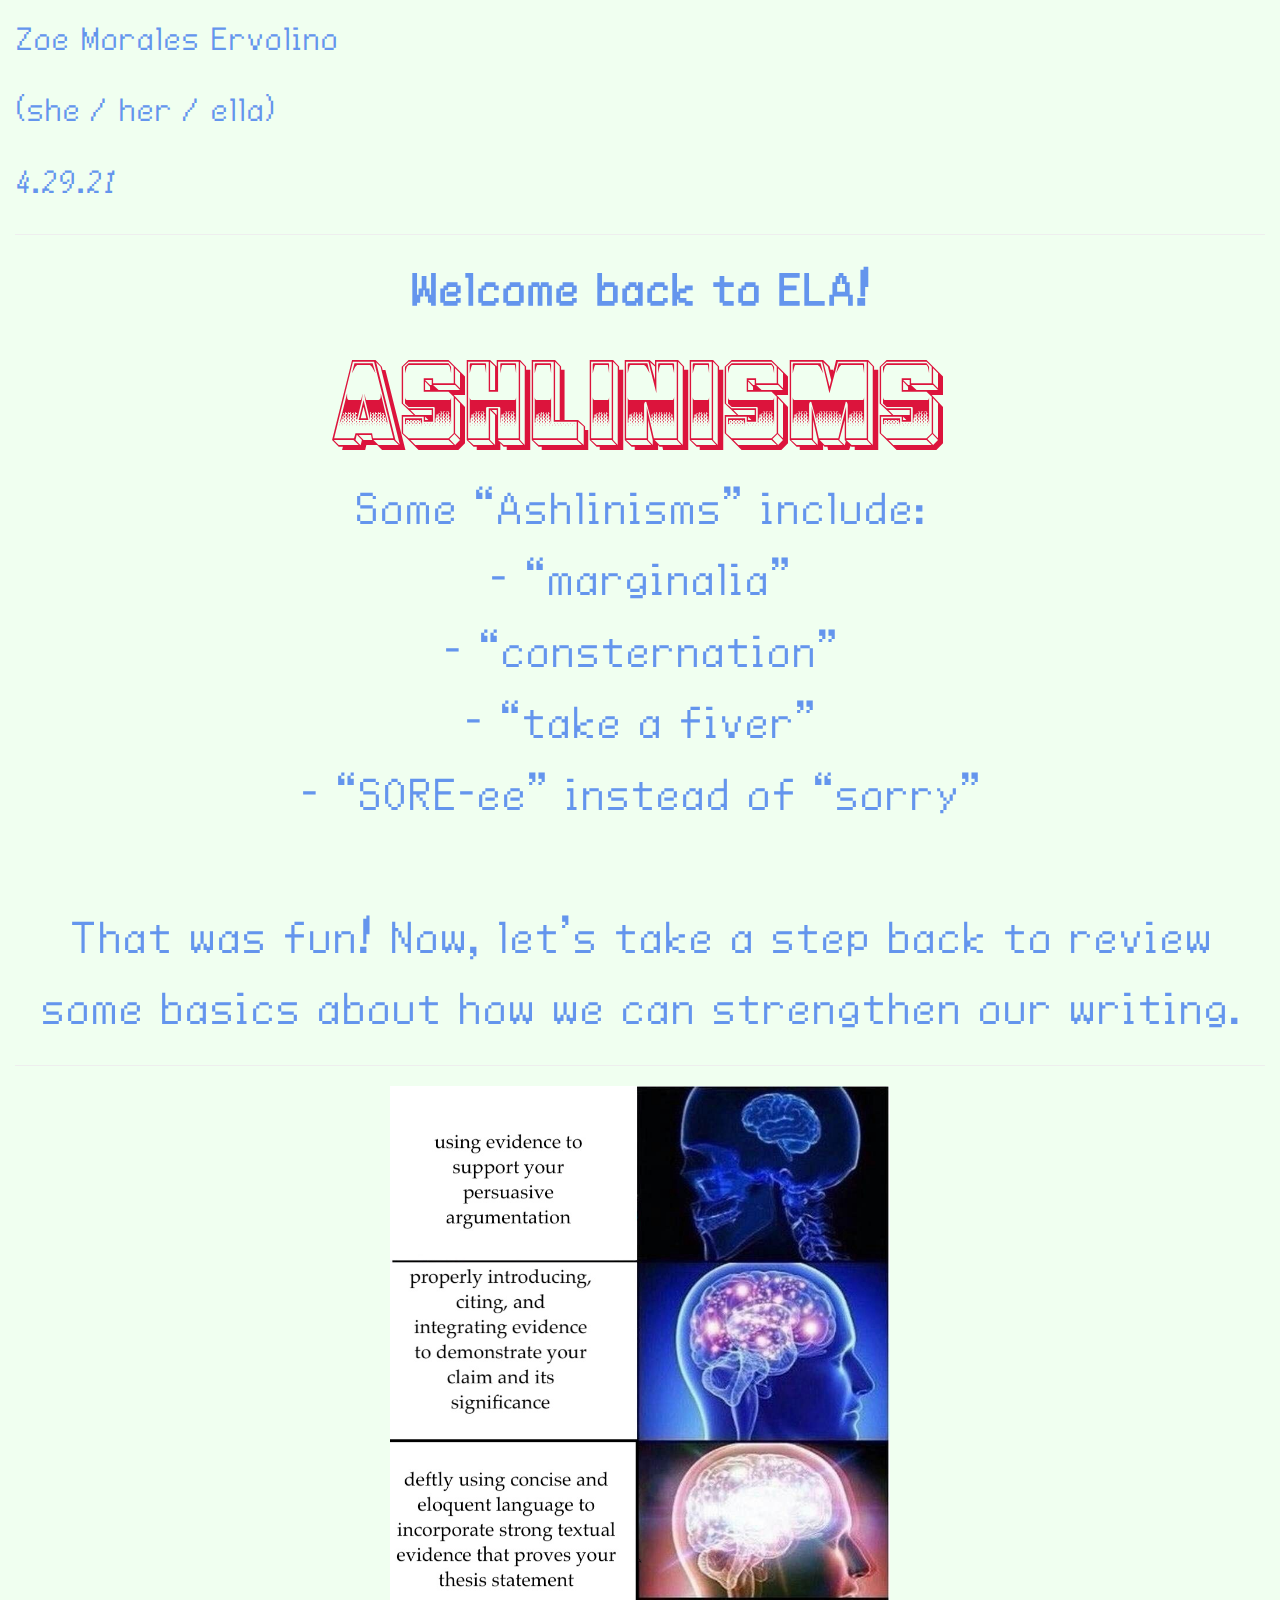
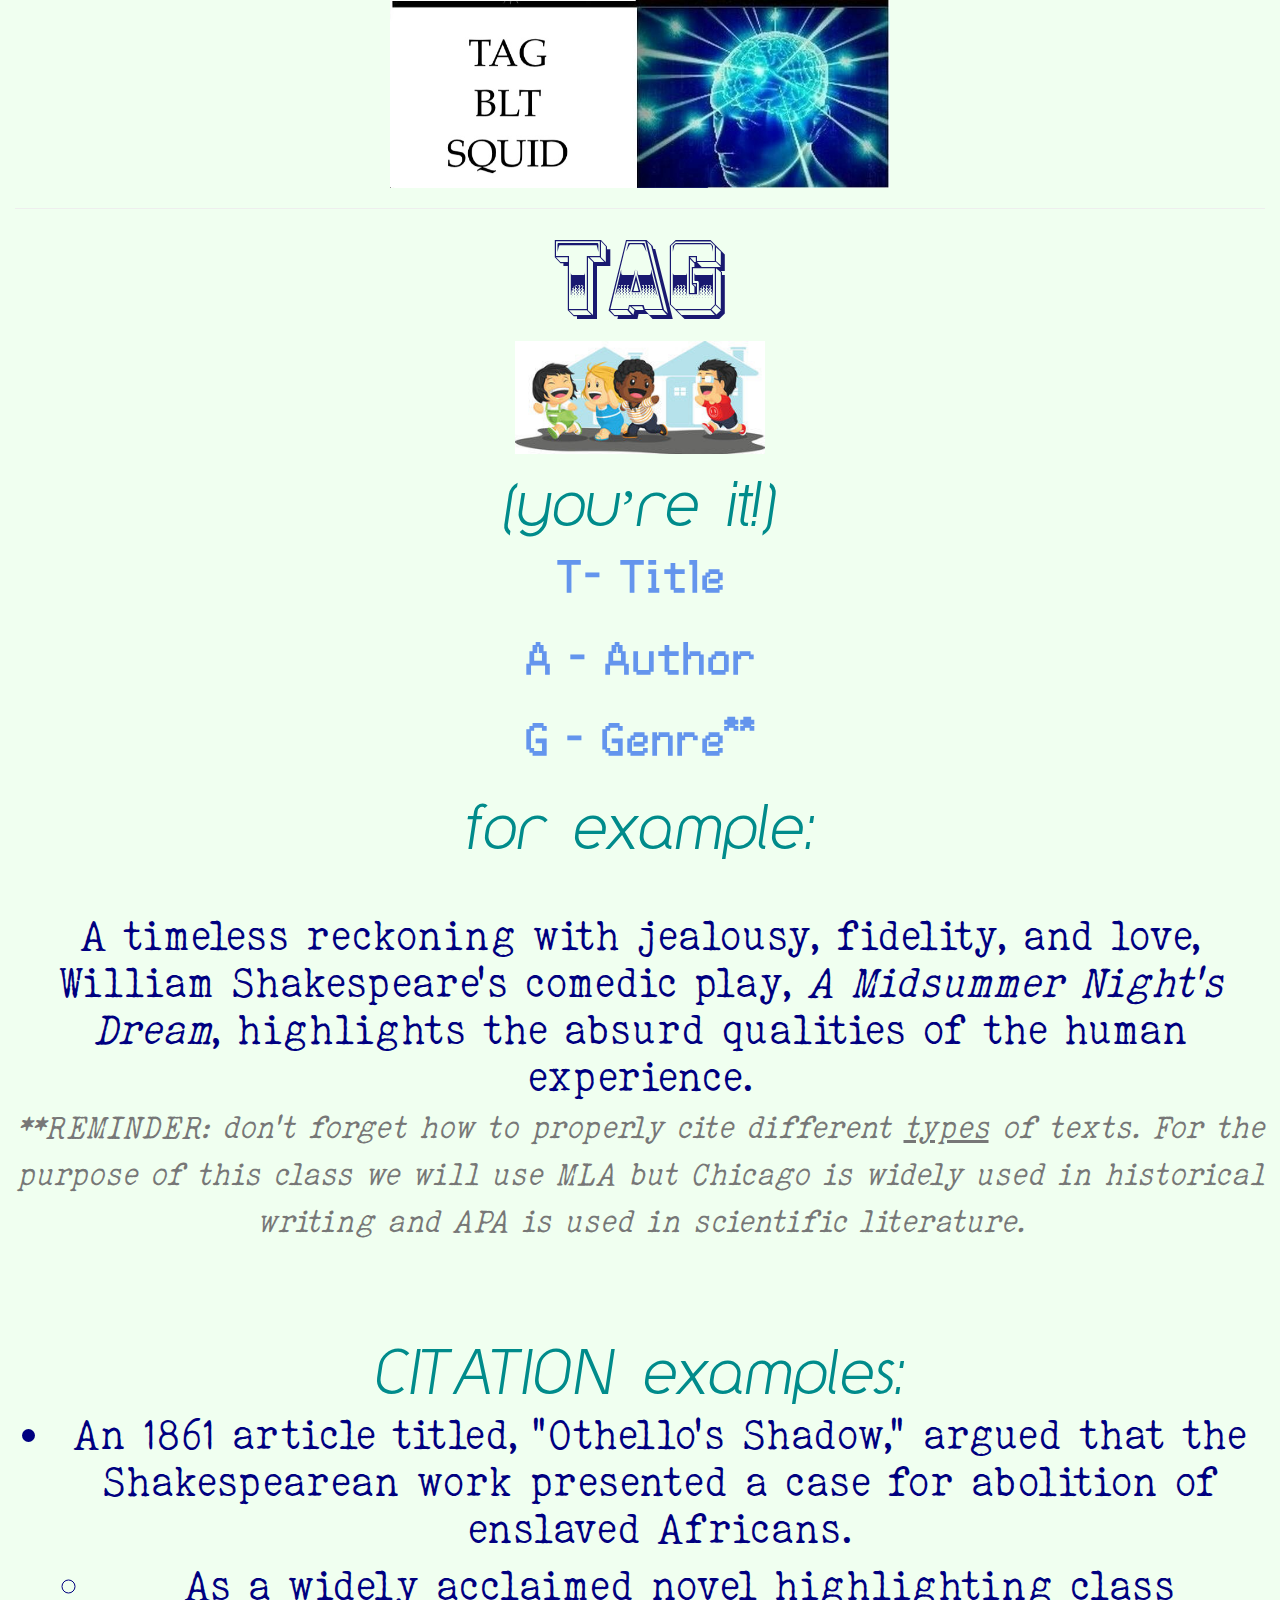
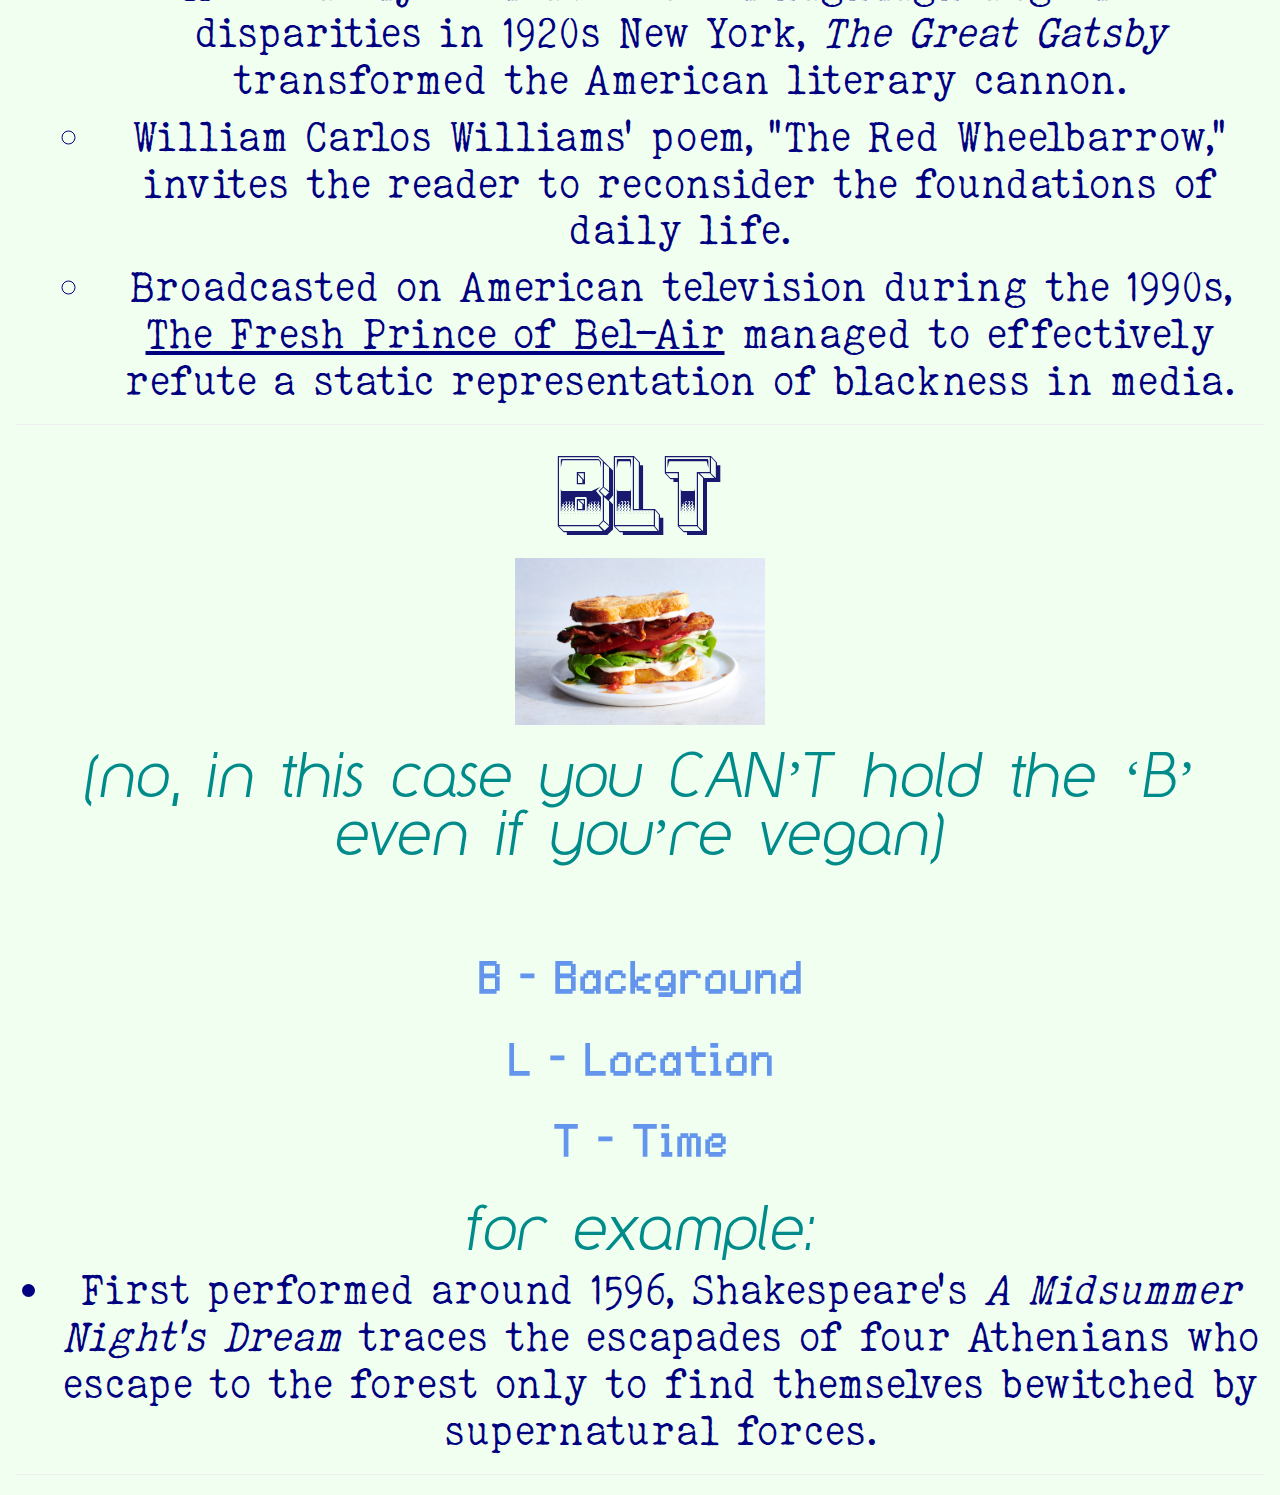
==== Ashlinisms.html @ 20b91838 "first commit" ====
<!DOCTYPE html>

<html>

<head>

<meta charset="utf-8" />
<meta name="generator" content="pandoc" />
<meta http-equiv="X-UA-Compatible" content="IE=EDGE" />




<title>Ashlinisms.utf8</title>

<script src="[data-uri]"></script>
<script src="[data-uri]"></script>
<meta name="viewport" content="width=device-width, initial-scale=1" />
<link href="data:text/css,html%7Bfont%2Dfamily%3Asans%2Dserif%3B%2Dwebkit%2Dtext%2Dsize%2Dadjust%3A100%25%3B%2Dms%2Dtext%2Dsize%2Dadjust%3A100%25%7Dbody%7Bmargin%3A0%7Darticle%2Caside%2Cdetails%2Cfigcaption%2Cfigure%2Cfooter%2Cheader%2Chgroup%2Cmain%2Cmenu%2Cnav%2Csection%2Csummary%7Bdisplay%3Ablock%7Daudio%2Ccanvas%2Cprogress%2Cvideo%7Bdisplay%3Ainline%2Dblock%3Bvertical%2Dalign%3Abaseline%7Daudio%3Anot%28%5Bcontrols%5D%29%7Bdisplay%3Anone%3Bheight%3A0%7D%5Bhidden%5D%2Ctemplate%7Bdisplay%3Anone%7Da%7Bbackground%2Dcolor%3Atransparent%7Da%3Aactive%2Ca%3Ahover%7Boutline%3A0%7Dabbr%5Btitle%5D%7Bborder%2Dbottom%3A1px%20dotted%7Db%2Cstrong%7Bfont%2Dweight%3A700%7Ddfn%7Bfont%2Dstyle%3Aitalic%7Dh1%7Bmargin%3A%2E67em%200%3Bfont%2Dsize%3A2em%7Dmark%7Bcolor%3A%23000%3Bbackground%3A%23ff0%7Dsmall%7Bfont%2Dsize%3A80%25%7Dsub%2Csup%7Bposition%3Arelative%3Bfont%2Dsize%3A75%25%3Bline%2Dheight%3A0%3Bvertical%2Dalign%3Abaseline%7Dsup%7Btop%3A%2D%2E5em%7Dsub%7Bbottom%3A%2D%2E25em%7Dimg%7Bborder%3A0%7Dsvg%3Anot%28%3Aroot%29%7Boverflow%3Ahidden%7Dfigure%7Bmargin%3A1em%2040px%7Dhr%7Bheight%3A0%3B%2Dwebkit%2Dbox%2Dsizing%3Acontent%2Dbox%3B%2Dmoz%2Dbox%2Dsizing%3Acontent%2Dbox%3Bbox%2Dsizing%3Acontent%2Dbox%7Dpre%7Boverflow%3Aauto%7Dcode%2Ckbd%2Cpre%2Csamp%7Bfont%2Dfamily%3Amonospace%2Cmonospace%3Bfont%2Dsize%3A1em%7Dbutton%2Cinput%2Coptgroup%2Cselect%2Ctextarea%7Bmargin%3A0%3Bfont%3Ainherit%3Bcolor%3Ainherit%7Dbutton%7Boverflow%3Avisible%7Dbutton%2Cselect%7Btext%2Dtransform%3Anone%7Dbutton%2Chtml%20input%5Btype%3Dbutton%5D%2Cinput%5Btype%3Dreset%5D%2Cinput%5Btype%3Dsubmit%5D%7B%2Dwebkit%2Dappearance%3Abutton%3Bcursor%3Apointer%7Dbutton%5Bdisabled%5D%2Chtml%20input%5Bdisabled%5D%7Bcursor%3Adefault%7Dbutton%3A%3A%2Dmoz%2Dfocus%2Dinner%2Cinput%3A%3A%2Dmoz%2Dfocus%2Dinner%7Bpadding%3A0%3Bborder%3A0%7Dinput%7Bline%2Dheight%3Anormal%7Dinput%5Btype%3Dcheckbox%5D%2Cinput%5Btype%3Dradio%5D%7B%2Dwebkit%2Dbox%2Dsizing%3Aborder%2Dbox%3B%2Dmoz%2Dbox%2Dsizing%3Aborder%2Dbox%3Bbox%2Dsizing%3Aborder%2Dbox%3Bpadding%3A0%7Dinput%5Btype%3Dnumber%5D%3A%3A%2Dwebkit%2Dinner%2Dspin%2Dbutton%2Cinput%5Btype%3Dnumber%5D%3A%3A%2Dwebkit%2Douter%2Dspin%2Dbutton%7Bheight%3Aauto%7Dinput%5Btype%3Dsearch%5D%7B%2Dwebkit%2Dbox%2Dsizing%3Acontent%2Dbox%3B%2Dmoz%2Dbox%2Dsizing%3Acontent%2Dbox%3Bbox%2Dsizing%3Acontent%2Dbox%3B%2Dwebkit%2Dappearance%3Atextfield%7Dinput%5Btype%3Dsearch%5D%3A%3A%2Dwebkit%2Dsearch%2Dcancel%2Dbutton%2Cinput%5Btype%3Dsearch%5D%3A%3A%2Dwebkit%2Dsearch%2Ddecoration%7B%2Dwebkit%2Dappearance%3Anone%7Dfieldset%7Bpadding%3A%2E35em%20%2E625em%20%2E75em%3Bmargin%3A0%202px%3Bborder%3A1px%20solid%20silver%7Dlegend%7Bpadding%3A0%3Bborder%3A0%7Dtextarea%7Boverflow%3Aauto%7Doptgroup%7Bfont%2Dweight%3A700%7Dtable%7Bborder%2Dspacing%3A0%3Bborder%2Dcollapse%3Acollapse%7Dtd%2Cth%7Bpadding%3A0%7D%40media%20print%7B%2A%2C%3Aafter%2C%3Abefore%7Bcolor%3A%23000%21important%3Btext%2Dshadow%3Anone%21important%3Bbackground%3A0%200%21important%3B%2Dwebkit%2Dbox%2Dshadow%3Anone%21important%3Bbox%2Dshadow%3Anone%21important%7Da%2Ca%3Avisited%7Btext%2Ddecoration%3Aunderline%7Da%5Bhref%5D%3Aafter%7Bcontent%3A%22%20%28%22%20attr%28href%29%20%22%29%22%7Dabbr%5Btitle%5D%3Aafter%7Bcontent%3A%22%20%28%22%20attr%28title%29%20%22%29%22%7Da%5Bhref%5E%3D%22javascript%3A%22%5D%3Aafter%2Ca%5Bhref%5E%3D%22%23%22%5D%3Aafter%7Bcontent%3A%22%22%7Dblockquote%2Cpre%7Bborder%3A1px%20solid%20%23999%3Bpage%2Dbreak%2Dinside%3Aavoid%7Dthead%7Bdisplay%3Atable%2Dheader%2Dgroup%7Dimg%2Ctr%7Bpage%2Dbreak%2Dinside%3Aavoid%7Dimg%7Bmax%2Dwidth%3A100%25%21important%7Dh2%2Ch3%2Cp%7Borphans%3A3%3Bwidows%3A3%7Dh2%2Ch3%7Bpage%2Dbreak%2Dafter%3Aavoid%7D%2Enavbar%7Bdisplay%3Anone%7D%2Ebtn%3E%2Ecaret%2C%2Edropup%3E%2Ebtn%3E%2Ecaret%7Bborder%2Dtop%2Dcolor%3A%23000%21important%7D%2Elabel%7Bborder%3A1px%20solid%20%23000%7D%2Etable%7Bborder%2Dcollapse%3Acollapse%21important%7D%2Etable%20td%2C%2Etable%20th%7Bbackground%2Dcolor%3A%23fff%21important%7D%2Etable%2Dbordered%20td%2C%2Etable%2Dbordered%20th%7Bborder%3A1px%20solid%20%23ddd%21important%7D%7D%40font%2Dface%7Bfont%2Dfamily%3A%27Glyphicons%20Halflings%27%3Bsrc%3Aurl%28data%3Aapplication%2Fvnd%2Ems%2Dfontobject%3Bbase64%2Cn04AAEFNAAACAAIABAAAAAAABQAAAAAAAAABAJABAAAEAExQAAAAAAAAAAIAAAAAAAAAAAEAAAAAAAAAJxJ%[base64]%2FSEdmjKHUbyow8ATBE40IvWA3vTu8LiABDQ%2BpexwUMcm1SMnNryctQSiI1K5ZnbOlXKmnVV5YvRe6RnNMFNCOs1KNVpn6yZhCJkRtVRNzEufeIq7HgSrcx4S8h%2Fv4vnrrKc6oCNxmSk2uKlZQHBii6iKFoH0746ThvkO1kJHlxjrkxs%2BLWORaDQBEtiYJIR5IB9Bi1UyL4Rmr0BNigNkMzlKQmnofBHviqVzUxwdMb3NdCn69hy%2BpRYVKGVS%2F1tnsqv4LL7wCCPZZAZPT4aCShHjHJVNuXbmMrY5LeQaGnvAkXlVrJgKRAUdFjrWEah9XebPeQMj7KS7DIBAFt8ycgC5PLGUOHSE3ErGZCiViNLL5ZARfywnCoZaKQCu6NuFX42AEeKtKUGnr%2FCm2Cy8tpFhBPMW5Fxi4Qm4TkDWh4IWFDClhU2hRWosUWqcKLlgyXB%2BlSHaWaHiWlBAR8SeSgSPCQxdVQgzUixWKSTrIQEbU94viDctkvX%2BVSjJuUmV8L4CXShI11esnp0pjWNZIyxKHS4wVQ2ime1P4RnhvGw0aDN1OLAXGERsB7buFpFGGBAre4QEQR0HOIO5oYH305G%2BKspT%2FFupEGGafCCwxSe6ZUa%2B073rXHnNdVXE6eWvibUS27XtRzkH838mYLMBmYysZTM0EM3A1fbpCBYFccN1B%2FEnCYu%2FTgCGmr7bMh8GfYL%2BBfcLvB0gRagC09w9elfldaIy%2FhNCBLRgBgtCC7jAF63wLSMAfbfAlEggYU0bUA7ACCJmTDpEmJtI78w4%2FBO7dN7JR7J7ZvbYaUbaILSQsRBiF3HGk5fEg6p9unwLvn98r%2BvnsV%2B372uf1xBLq4qU%2F45fTuqaAP%2BpssmCCCTF0mhEow8ZXZOS8D7Q85JsxZ%2BAzok7B7O%2Ff6J8AzYBySZQB%2FQHYUSA%2BEeQhEWiS6AIQzgcsDiER4MjgMBAWDV4AgQ3g1eBgIdweCQmCjJEMkJ%2BPKRWyFHHmg1Wi%2F6xzUgA0LREoKJChwnQa9B%2B5RQZRB3IlBlkAnxyQNaANwHMowzlYSMCBgnbpzvqpl0iTJNCQidDI9ZrSYNIRBhHtUa5YHMHxyGEik9hDE0AKj72AbTCaxtHPUaKZdAZSnQTyjGqGLsmBStCejApUhg4uBMU6mATujEl%2BKdDPbI6Ag4vLr%2BhjY6lbjBeoLKnZl0UZgRX8gTySOeynZVz1wOq7e1hFGYIq%2BMhrGxDLak0PrwYzSXtcuyhXEhwOYofiW%2BEcI%2Fjw8P6IY6ed%2BetAbuqKp5QIapT77LnAe505lMuqL79a0ut4rWexzFttsOsLDy7zvtQzcq3U1qabe7tB0wHWVXji%2BzDbo8x8HyIRUbXnwUcklFv51fvTymiV%2BMXLSmGH9d9%2BaXpD5X6lao41anWGig7IwIdnoBY2ht%2FpO9mClLo4NdXHAsefqWUKlXJkbqPOFhMoR4aiA1BXqhRNbB2Xwi%2B7u%2FjpAoOpKJ0UX24EsrzMfHXViakCNcKjBxuQX8BO0ZqjJ3xXzf%2B61t2VXOSgJ8xu65QKgtN6FibPmPYsXbJRHHqbgATcSZxBqGiDiU4NNNsYBsKD0MIP%2FOfKnlk%2FLkaid%[base64]%2FgFtuW0wR4cgd%2BZKesSV7QkNE2kw6AV4hoIuC02LGmTomyf8PiO6CZzOTLTPQ%2BHW06H%2Btx%2BbQ8LmDYg1pTFrp2oJXgkZTyeRJZM0C8aE2LpFrNVDuhARsN543%2FFV6klQ6Tv1OoZGXLv0igKrl%2FCmJxRmX7JJbJ998VSIPQRyDBICzl4JJlYHbdql30NvYcOuZ7a10uWRrgoieOdgIm4rlq6vNOQBuqESLbXG5lzdJGHw2m0sDYmODXbYGTfSTGRKpssTO95fothJCjUGQgEL4yKoGAF%2F0SrpUDNn8CBgBcSDQByAeNkCXp4S4Ro2Xh4OeaGRgR66PVOsU8bc6TR5%[base64]%2F1SgRCJ1dk4UdBT7OoyuNgLs0oCd8RnrEIb6QdMxT2QjD4zMrJkfgx5aDMcA4orsTtKCqWb%2FVeyceqa5OGSmB28YwH4rFbkQaLoUN8OQQYnD3w2eXpI4ScQfbCUZiJ4yMOIKLyyTc7BQ4uXUw6Ee6%2FxM%2B4Y67ngNBknxIPwuppgIhFcwJyr6EIj%2BLzNj%2FmfR2vhhRlx0BILZoAYruF0caWQ7YxO66UmeguDREAFHYuC7HJviRgVO6ruJH59h%2FC%2FPkgSle8xNzZJULLWq9JMDTE2fjGE146a1Us6PZDGYle6ldWRqn%2FpdpgHKNGrGIdkRK%2BKPETT9nKT6kLyDI8xd9A1FgWmXWRAIHwZ37WyZHOVyCadJEmMVz0MadMjDrPho%2BEIochkVC2xgGiwwsQ6DMv2P7UXqT4x7CdcYGId2BJQQa85EQKmCmwcRejQ9Bm4oATENFPkxPXILHpMPUyWTI5rjNOsIlmEeMbcOCEqInpXACYQ9DDxmFo9vcmsDblcMtg4tqBerNngkIKaFJmrQAPnq1dEzsMXcwjcHdfdCibcAxxA%2Bq%2Fj9m3LM%2FO7WJka4tSidVCjsvo2lQ%2F2ewyoYyXwAYyr2PlRoR5MpgVmSUIrM3PQxXPbgjBOaDQFIyFMJvx3Pc5RSYj12ySVF9fwFPQu2e2KWVoL9q3Ayv3IzpGHUdvdPdrNUdicjsTQ2ISy7QU3DrEytIjvbzJnAkmANXjAFERA0MUoPF3%2F5KFmW14bBNOhwircYgMqoDpUMcDtCmBE82QM2YtdjVLB4kBuKho%2FbcwQdeboqfQartuU3CsCf%2BcXkgYAqp%2F0Ee3RorAZt0AvvOCSI4JICIlGlsV0bsSid%2FNIEALAAzb6HAgyWHBps6xAOwkJIGcB82CxRQq4sJf3FzA70A%2BTRqcqjEMETCoez3mkPcpnoALs0ugJY8kQwrC%[base64]%2FWDHA60cYFaI%2FPjpzquUqdaYGcIq%2BmLez3WLFFCtNBN2QJcrlcoELgiPku5R5dSlJFaCEqEZle1AQzAKC%2B1SotMcBNyQUFuRHRF6OlimSBgjZeTBCwLyc6A%2BP%2FoFRchXTz5ADknYJHxzrJ5pGuIKRQISU6WyKTBBjD8WozmVYWIsto1AS5rxzKlvJu4E%2FvwOiKxRtCWsDM%2BeTHUrmwrCK5BIfMzGkD%2B0Fk5LzBs0jMYXktNDblB06LMNJ09U8pzSLmo14MS0OMjcdrZ31pyQqxJJpRImlSvfYAK8inkYU52QY2FPEVsjoWewpwhRp5yAuNpkqhdb7ku9Seefl2D0B8SMTFD90xi4CSOwwZy9IKkpMtI3FmFUg3%2FkFutpQGNc3pCR7gvC4sgwbupDu3DyEN%2BW6YGLNM21jpB49irxy9BSlHrVDlnihGKHwPrbVFtc%2Bh1rVQKZduxIyojccZIIcOCmhEnC7UkY68WXKQgLi2JCDQkQWJRQuk60hZp0D3rtCTINSeY9Ej2kIKYfGxwOs4j9qMM7fYZiipzgcf7TamnehqdhsiMiCawXnz4xAbyCkLAx5EGbo3Ax1u3dUIKnTxIaxwQTHehPl3V491H0%2BbC5zgpGz7Io%2BmjdhKlPJ01EeMpM7UsRJMi1nGjmJg35i6bQBAAxjO%2FENJubU2mg3ONySEoWklCwdABETcs7ck3jgiuU9pcKKpbgn%2B3YlzV1FzIkB6pmEDOSSyDfPPlQskznctFji0kpgZjW5RZe6x9kYT4KJcXg0bNiCyif%2BpZACCyRMmYsfiKmN9tSO65F0R2OO6ytlEhY5Sj6uRKfFxw0ijJaAx%2Fk3QgnAFSq27%2F2i4GEBA%2BUvTJKK%2F9eISNvG46Em5RZfjTYLdeD8kdXHyrwId%2FDQZUaMCY4gGbke2C8vfjgV%2FY9kkRQOJIn%2FxM9INZSpiBnqX0Q9GlQPpPKAyO5y%2BW5NMPSRdBCUlmuxl40ZfMCnf2Cp044uI9WLFtCi4YVxKjuRCOBWIb4XbIsGdbo4qtMQnNOQz4XDSui7W%2FN6l54qOynCqD3DpWQ%2BmpD7C40D8BZEWGJX3tlAaZBMj1yjvDYKwCJBa201u6nBKE5UE%2B7QSEhCwrXfbRZylAaAkplhBWX50dumrElePyNMRYUrC99UmcSSNgImhFhDI4BXjMtiqkgizUGCrZ8iwFxU6fQ8GEHCFdLewwxYWxgScAYMdMLmcZR6b7rZl95eQVDGVoUKcRMM1ixXQtXNkBETZkVVPg8LoSrdetHzkuM7DjZRHP02tCxA1fmkXKF3VzfN1pc1cv%2F8lbTIkkYpqKM9VOhp65ktYk%2BQ46myFWBapDfyWUCnsnI00QTBQmuFjMZTcd0V2NQ768Fhpby04k2IzNR1wKabuGJqYWwSly6ocMFGTeeI%2BejsWDYgEvr66QgqdcIbFYDNgsm0x9UHY6SCd5%2B7tpsLpKdvhahIDyYmEJQCqMqtCF6UlrE5GXRmbu%[base64]%2FiOmsLtHSWNUWEGk9hScMPShasUA1AcHOtRZlqMeQ0OzYS9vQvYUjOLrzP07BUAFikcJNMi7gIxEw4pL1G54TcmmmoAQ5s7TGWErJZ2Io4yQ0ljRYhL8H5e62oDtLF8aDpnIvZ5R3GWJyAugdiiJW9hQAVTsnCBHhwu7rkBlBX6r3b7ejEY0k5GGeyKv66v%2B6dg7mcJTrWHbtMywbedYqCQ0FPwoytmSWsL8WTtChZCKKzEF7vP6De4x2BJkkniMgSdWhbeBSLtJZR9CTHetK1xb34AYIJ37OegYIoPVbXgJ%2FqDQK%2BbfCtxQRVKQu77WzOoM6SGL7MaZwCGJVk46aImai9fmam%2BWpHG%2B0BtQPWUgZ7RIAlPq6lkECUhZQ2gqWkMYKcYMYaIc4gYCDFHYa2d1nzp3%2BJ1eCBay8IYZ0wQRKGAqvCuZ%2FUgbQPyllosq%2BXtfKIZOzmeJqRazpmmoP%2F76YfkjzV2NlXTDSBYB04SVlNQsFTbGPk1t%2FI4Jktu0XSgifO2ozFOiwd%2F0SssJDn0dn4xqk4GDTTKX73%2FwQyBLdqgJ%2BWx6AQaba3BA9CKEzjtQYIfAsiYamapq80LAamYjinlKXUkxdpIDk0puXUEYzSalfRibAeDAKpNiqQ0FTwoxuGYzRnisyTotdVTclis1LHRQCy%2FqqL8oUaQzWRxilq5Mi0IJGtMY02cGLD69vGjkj3p6pGePKI8bkBv5evq8SjjyU04vJR2cQXQwSJyoinDsUJHCQ50jrFTT7yRdbdYQMB3MYCb6uBzJ9ewhXYPAIZSXfeEQBZZ3GPN3Nbhh%2FwkvAJLXnQMdi5NYYZ5GHE400GS5rXkOZSQsdZgIbzRnF9ueLnsfQ47wHAsirITnTlkCcuWWIUhJSbpM3wWhXNHvt2xUsKKMpdBSbJnBMcihkoDqAd1Zml%2FR4yrzow1Q2A5G%2Bkzo%2FRhRxQS2lCSDRV8LlYLBOOoo1bF4jwJAwKMK1tWLHlu9i0j4Ig8qVm6wE1DxXwAwQwsaBWUg2pOOol2dHxyt6npwJEdLDDVYyRc2D0HbcbLUJQj8gPevQBUBOUHXPrsAPBERICpnYESeu2OHotpXQxRGlCCtLdIsu23MhZVEoJg8Qumj%2FUMMc34IBqTKLDTp76WzL%2FdMjCxK7MjhiGjeYAC%2Fkj%2FjY%2FRde7hpSM1xChrog6yZ7OWTuD56xBJnGFE%2BpT2ElSyCnJcwVzCjkqeNLfMEJqKW0G7OFIp0G%2B9mh50I9o8k1tpCY0xYqFNIALgIfc2me4n1bmJnRZ89oepgLPT0NTMLNZsvSCZAc3TXaNB07vail36%2FdBySis4m9%2FDR8izaLJW6bWCkVgm5T%2Bius3ZXq4xI%2BGnbveLbdRwF2mNtsrE0JjYc1AXknCOrLSu7Te%2Fr4dPYMCl5qtiHNTn%2BTPbh1jCBHH%2BdMJNhwNgs3nT%2BOhQoQ0vYif56BMG6WowAcHR3DjQolxLzyVekHj00PBAaW7IIAF1EF%2BuRIWyXjQMAs2chdpaKPNaB%2BkSezYt0%2BCA04sOg5vx8Fr7Ofa9sUv87h7SLAUFSzbetCCZ9pmyLt6l6%2FTzoA1%2FZBG9bIUVHLAbi%2FkdBFgYGyGwRQGBpkqCEg2ah9UD6EedEcEL3j4y0BQQCiExEnocA3SZboh%2Bepgd3YsOkHskZwPuQ5OoyA0fTA5AXrHcUOQF%2BzkJHIA7PwCDk1gGVmGUZSSoPhNf%2BTklauz98QofOlCIQ%2FtCD4dosHYPqtPCXB3agggQQIqQJsSkB%2Bqn0rkQ1toJjON%2FOtCIB9RYv3PqRA4C4U68ZMlZn6BdgEvi2ziU%2BTQ6NIw3ej%2BAtDwMGEZk7e2IjxUWKdAxyaw9OCwSmeADTPPleyk6UhGDNXQb%2B%2BW6Uk4q6F7%2Frg6WVTo82IoCxSIsFDrav4EPHphD3u4hR53WKVvYZUwNCCeM4PMBWzK%2BEfIthZOkuAwPo5C5jgoZgn6dUdvx5rIDmd58cXXdKNfw3l%2BwM2UjgrDJeQHhbD7HW2QDoZMCujgIUkk5Fg8VCsdyjOtnGRx8wgKRPZN5dR0zPUyfGZFVihbFRniXZFOZGKPnEQzU3AnD1KfR6weHW2XS6KbPJxUkOTZsAB9vTVp3Le1F8q5l%2BDMcLiIq78jxAImD2pGFw0VHfRatScGlK6SMu8leTmhUSMy8Uhdd6xBiH3Gdman4tjQGLboJfqz6fL2WKHTmrfsKZRYX6BTDjDldKMosaSTLdQS7oDisJNqAUhw1PfTlnacCO8vl8706Km1FROgLDmudzxg%2BEWTiArtHgLsRrAXYWdB0NmToNCJdKm0KWycZQqb%2BMw76Qy29iQ5up%2FX7oyw8QZ75kP5F6iJAJz6KCmqxz8fEa%2FxnsMYcIO%2FvEkGRuMckhr4rIeLrKaXnmIzlNLxbFspOphkcnJdnz%2FChp%2FVlpj2P7jJQmQRwGnltkTV5dbF9fE3%2FfxoSqTROgq9wFUlbuYzYcasE0ouzBo%2BdDCDzxKAfhbAZYxQiHrLzV2iVexnDX%2FQnT1fsT%2Fxuhu1ui5qIytgbGmRoQkeQooO8eJNNZsf0iALur8QxZFH0nCMnjerYQqG1pIfjyVZWxhVRznmmfLG00BcBWJE6hzQWRyFknuJnXuk8A5FRDCulwrWASSNoBtR%2BCtGdkPwYN2o7DOw%2FVGlCZPusRBFXODQdUM5zeHDIVuAJBLqbO%2Ff9Qua%2BpDqEPk230Sob9lEZ8BHiCorjVghuI0lI4JDgHGRDD%2FprQ84B1pVGkIpVUAHCG%2Biz3Bn3qm2AVrYcYWhock4jso5%2BJ7HfHVj4WMIQdGctq3psBCVVzupQOEioBGA2Bk%2BUILT7%2BVoX5mdxxA5fS42gISQVi%2FHTzrgMxu0fY6hE1ocUwwbsbWcezrY2n6S8%2F6cxXkOH4prpmPuFoikTzY7T85C4T2XYlbxLglSv2uLCgFv8Quk%2FwdesUdWPeHYIH0R729JIisN9Apdd4eB10aqwXrPt%2BSu9mA8k8n1sjMwnfsfF2j3jMUzXepSHmZ%2FBfqXvzgUNQQWOXO8YEuFBh4QTYCkOAPxywpYu1VxiDyJmKVcmJPGWk%2Fgc3Pov02StyYDahwmzw3E1gYC9wkupyWfDqDSUMpCTH5e5N8B%2F%2FlHiMuIkTNw4USHrJU67bjXGqNav6PBuQSoqTxc8avHoGmvqNtXzIaoyMIQIiiUHIM64cXieouplhNYln7qgc4wBVAYR104kO%2BCvKqsg4yIUlFNThVUAKZxZt1XA34h3TCUUiXVkZ0w8Hh2R0Z5L0b4LZvPd%2Fp1gi%2F07h8qfwHrByuSxglc9cI4QIg2oqvC%2Fqm0i7tjPLTgDhoWTAKDO2ONW5oe%2B%2FeKB9vZB8K6C25yCZ9RFVMnb6NRdRjyVK57CHHSkJBfnM2%2Fj4ODUwRkqrtBBCrDsDpt8jhZdXoy%2F1BCqw3sSGhgGGy0a5Jw6BP%2FTExoCmNFYjZl248A0osgPyGEmRA%2BfAsqPVaNAfytu0vuQJ7rk3J4kTDTR2AlCHJ5cls26opZM4w3jMULh2YXKpcqGBtuleAlOZnaZGbD6DHzMd6i2oFeJ8z9XYmalg1Szd%2FocZDc1C7Y6vcALJz2lYnTXiWEr2wawtoR4g3jvWUU2Ngjd1cewtFzEvM1NiHZPeLlIXFbBPawxNgMwwAlyNSuGF3zizVeOoC9bag1qRAQKQE%2FEZBWC2J8mnXAN2aTBboZ7HewnObE8CwROudZHmUM5oZ%2FUgd%2FJZQK8lvAm43uDRAbyW8gZ%2BZGq0EVerVGUKUSm%2FIdn8AQHdR4m7bue88WBwft9mSCeMOt1ncBwziOmJYI2ZR7ewNMPiCugmSsE4EyQ%2BQATJG6qORMGd4snEzc6B4shPIo4G1T7PgSm8PY5eUkPdF8JZ0VBtadbHXoJgnEhZQaODPj2gpODKJY5Yp4DOsLBFxWbvXN755KWylJm%2BoOd4zEL9Hpubuy2gyyfxh8oEfFutnYWdfB8PdESLWYvSqbElP9qo3u6KTmkhoacDauMNNjj0oy40DFV7Ql0aZj77xfGl7TJNHnIwgqOkenruYYNo6h724%2BzUQ7%2BvkCpZB%2BpGA562hYQiDxHVWOq0oDQl%2FQsoiY%2BcuI7iWq%2FZIBtHcXJ7kks%2Bh2fCNUPA82BzjnqktNts%2BRLdk1VSu%2BtqEn7QZCCsvEqk6FkfiOYkrsw092J8jsfIuEKypNjLxrKA9kiA19mxBD2suxQKCzwXGws7kEJvlhUiV9tArLIdZW0IORcxEzdzKmjtFhsjKy%2F44XYXdI5noQoRcvjZ1RMPACRqYg2V1%2BOwOepcOknRLLFdYgTkT5UApt%2FJhLM3jeFYprZV%2BZow2g8fP%2BU68hkKFWJj2yBbKqsrp25xkZX1DAjUw52IMYWaOhab8Kp05VrdNftqwRrymWF4OQSjbdfzmRZirK8FMJELEgER2PHjEAN9pGfLhCUiTJFbd5LBkOBMaxLr%2FA1SY9dXFz4RjzoU9ExfJCmx%2FI9FKEGT3n2cmzl2X42L3Jh%2BAbQq6sA%2BSs1kitoa4TAYgKHaoybHUDJ51oETdeI%2F9ThSmjWGkyLi5QAGWhL0BG1UsTyRGRJOldKBrYJeB8ljLJHfATWTEQBXBDnQexOHTB%2BUn44zExFE4vLytcu5NwpWrUxO%2F0ZICUGM7hGABXym0V6ZvDST0E370St9MIWQOTWngeoQHUTdCJUP04spMBMS8LSker9cReVQkULFDIZDFPrhTzBl6sed9wcZQTbL%2BBDqMyaN3RJPh%2Fanbx%2BIv%2BqgQdAa3M9Z5JmvYlh4qop%2BHo1F1W5gbOE9YKLgAnWytXElU4G8GtW47lhgFE6gaSs%2Bgs37sFvi0PPVvA5dnCBgILTwoKd%2F%2BDoL9F6inlM7H4rOTzD79KJgKlZO%2FZgt22UsKhrAaXU5ZcLrAglTVKJEmNJvORGN1vqrcfSMizfpsgbIe9zno%2BgBoKVXgIL%2FVI8dB1O5o%2FR3Suez%2FgD7M781ShjKpIIORM%2FnxG%2BjjhhgPwsn2IoXsPGPqYHXA63zJ07M2GPEykQwJBYLK808qYxuIew4frk52nhCsnCYmXiR6CuapvE1IwRB4%2FQftDbEn%2BAucIr1oxrLabRj9q4ae0%2BfXkHnteAJwXRbVkR0mctVSwEbqhJiMSZUp9DNbEDMmjX22m3ABpkrPQQTP3S1sib5pD2VRKRd%2BeNAjLYyT0hGrdjWJZy24OYXRoWQAIhGBZRxuBFMjjZQhpgrWo8SiFYbojcHO8V5DyscJpLTHyx9Fimassyo5U6WNtquUMYgccaHY5amgR3PQzq3ToNM5ABnoB9kuxsebqmYZm0R9qxJbFXCQ1UPyFIbxoUraTJFDpCk0Wk9GaYJKz%2F6oHwEP0Q14lMtlddQsOAU9zlYdMVHiT7RQP3XCmWYDcHCGbVRHGnHuwzScA0BaSBOGkz3lM8CArjrBsyEoV6Ys4qgDK3ykQQPZ3hCRGNXQTNNXbEb6tDiTDLKOyMzRhCFT%2BmAUmiYbV3YQVqFVp9dorv%2BTsLeCykS2b5yyu8AV7IS9cxcL8z4Kfwp%2BxJyYLv1OsxQCZwTB4a8BZ%2F5EdxTBJthApqyfd9u3ifr%2FWILTqq5VqgwMT9SOxbSGWLQJUUWCVi4k9tho9nEsbUh7U6NUsLmkYFXOhZ0kmamaJLRNJzSj%2Fqn4Mso6zb6iLLBXoaZ6AqeWCjHQm2lztnejYYM2eubnpBdKVLORZhudH3JF1waBJKA9%2BW8EhMj3Kzf0L4vi4k6RoHh3Z5YgmSZmk6ns4fjScjAoL8GoOECgqgYEBYUGFVO4FUv4%2FYtowhEmTs0vrvlD%2FCrisnoBNDAcUi%2FteY7OctFlmARQzjOItrrlKuPO6E2Ox93L4O%2F4DcgV%2FdZ7qR3VBwVQxP1GCieA4RIpweYJ5FoYrHxqRBdJjnqbsikA2Ictbb8vE1GYIo9dacK0REgDX4smy6GAkxlH1yCGGsk%2BtgiDhNKuKu3yNrMdxafmKTF632F8Vx4BNK57GvlFisrkjN9WDAtjsWA0ENT2e2nETUb%2Fn7qwhvGnrHuf5bX6Vh%2Fn3xffU3PeHdR%2BFA92i6ufT3AlyAREoNDh6chiMWTvjKjHDeRhOa9YkOQRq1vQXEMppAQVwHCuIcV2g5rBn6GmZZpTR7vnSD6ZmhdSl176gqKTXu5E%2BYbfL0adwNtHP7dT7t7b46DVZIkzaRJOM%2BS6KcrzYVg%2BT3wSRFRQashjfU18NutrKa%2F7PXbtuJvpIjbgPeqd%2BpjmRw6YKpnANFSQcpzTZgpSNJ6J7uiagAbir%2F8tNXJ%2FOsOnRh6iuIexxrmkIneAgz8QoLmiaJ8sLQrELVK2yn3wOHp57BAZJhDZjTBzyoRAuuZ4eoxHruY1pSb7qq79cIeAdOwin4GdgMeIMHeG%2BFZWYaiUQQyC5b50zKjYw97dFjAeY2I4Bnl105Iku1y0lMA1ZHolLx19uZnRdILcXKlZGQx%2FGdEqSsMRU1BIrFqRcV1qQOOHyxOLXEGcbRtAEsuAC2V4K3p5mFJ22IDWaEkk9ttf5Izb2LkD1MnrSwztXmmD%2FQi%2FEmVEFBfiKGmftsPwVaIoZanlKndMZsIBOskFYpDOq3QUs9aSbAAtL5Dbokus2G4%2FasthNMK5UQKCOhU97oaOYNGsTah%2BjfCKsZnTRn5TbhFX8ghg8CBYt%2FBjeYYYUrtUZ5jVij%2Fop7V5SsbA4mYTOwZ46hqdpbB6Qvq3AS2HHNkC15pTDIcDNGsMPXaBidXYPHc6PJAkRh29Vx8KcgX46LoUQBhRM%2B3SW6Opll%2FwgxxsPgKJKzr5QCmwkUxNbeg6Wj34SUnEzOemSuvS2OetRCO8Tyy%2BQbSKVJcqkia%2BGvDefFwMOmgnD7h81TUtMn%2BmRpyJJ349HhAnoWFTejhpYTL9G8N2nVg1qkXBeoS9Nw2fB27t7trm7d%2FQK7Cr4uoCeOQ7%2F8JfKT77KiDzLImESHw%2F0wf73QeHu74hxv7uihi4fTX%2BXEwAyQG3264dwv17aJ5N335Vt9sdrAXhPOAv8JFvzqyYXwfx8WYJaef1gMl98JRFyl5Mv5Uo%2FoVH5ww5OzLFsiTPDns7fS6EURSSWd%2F92BxMYQ8sBaH%2Bj%2BwthQPdVgDGpTfi%2BJQIWMD8xKqULliRH01rTeyF8x8q%2FGBEEEBrAJMPf25UQwi0b8tmqRXY7kIvNkzrkvRWLnxoGYEJsz8u4oOyMp8cHyaybb1HdMCaLApUE%2B%2F7xLIZGP6H9xuSEXp1zLIdjk5nBaMuV%2FyTDRRP8Y2ww5RO6d2D94o%2B6ucWIqUAvgHIHXhZsmDhjVLczmZ3ca0Cb3PpKwt2UtHVQ0BgFJsqqTsnzZPlKahRUkEu4qmkJt%2Bkqdae76ViWe3STan69yaF9%2BfESD2lcQshLHWVu4ovItXxO69bqC5p1nZLvI8NdQB9s9UNaJGlQ5mG947ipdDA0eTIw%2FA1zEdjWquIsQXXGIVEH0thC5M%2BW9pZe7IhAVnPJkYCCXN5a32HjN6nsvokEqRS44tGIs7s2LVTvcrHAF%2BRVmI8L4HUYk4x%2B67AxSMJKqCg8zrGOgvK9kNMdDrNiUtSWuHFpC8%2Fp5qIQrEo%2FH%2B1l%2F0cAwQ2nKmpWxKcMIuHY44Y6DlkpO48tRuUGBWT0FyHwSKO72Ud%2BtJUfdaZ4CWNijzZtlRa8%2BCkmO%2FEwHYfPZFU%2FhzjFWH7vnzHRMo%2BaF9u8qHSAiEkA2HjoNQPEwHsDKOt6hOoK3Ce%2F%2B%2F9boMWDa44I6FrQhdgS7OnNaSzwxWKZMcyHi6LN4WC6sSj0qm2PSOGBTvDs%2FGWJS6SwEN%2FULwpb4LQo9fYjUfSXRwZkynUazlSpvX9e%2BG2zor8l%2BYaMxSEomDdLHGcD6YVQPegTaA74H8%2BV4WvJkFUrjMLGLlvSZQWvi8%2FQA7yzQ8GPno%2F%2F5SJHRP%2FOqKObPCo81s%2F%2B6WgLqykYpGAgQZhVDEBPXWgU%2FWzFZjKUhSFInufPRiMAUULC6T11yL45ZrRoB4DzOyJShKXaAJIBS9wzLYIoCEcJKQW8GVCx4fihqJ6mshBUXSw3wWVj3grrHQlGNGhIDNNzsxQ3M%2BGWn6ASobIWC%2BLbYOC6UpahVO13Zs2zOzZC8z7FmA05JhUGyBsF4tsG0drcggIFzgg%2Fkpf3%2BCnAXKiMgIE8Jk%2FMhpkc8DUJEUzDSnWlQFme3d0sHZDrg7LavtsEX3cHwjCYA17pMTfx8Ajw9hHscN67hyo%2BRJQ4458RmPywXykkVcW688oVUrQhahpPRvTWPnuI0B%2BSkQu7dCyvLRyFYlC1LG1gRCIvn3rwQeINzZQC2KXq31FaR9UmVV2QeGVqBHjmE%2BVMd3b1fhCynD0pQNhCG6%2FWCDbKPyE7NRQzL3BzQAJ0g09aUzcQA6mUp9iZFK6Sbp%2FYbHjo%2B%2B7%2FWj8S4YNa%2BZdqAw1hDrKWFXv9%2BzaXpf8ZTDSbiqsxnwN%2FCzK5tPkOr4tRh2kY3Bn9JtalbIOI4b3F7F1vPQMfoDcdxMS8CW9m%2FNCW%2FHILTUVWQIPiD0j1A6bo8vsv6P1hCESl2abrSJWDrq5sSzUpwoxaCU9FtJyYH4QFMxDBpkkBR6kn0LMPO%2B5EJ7Z6bCiRoPedRZ%2FP0SSdii7ZnPAtVwwHUidcdyspwncz5uq6vvm4IEDbJVLUFCn%2FLvIHfooUBTkFO130FC7CmmcrKdgDJcid9mvVzsDSibOoXtIf9k6ABle3PmIxejodc4aob0QKS432srrCMndbfD454q52V01G4q913mC5HOsTzWF4h2No1av1VbcUgWAqyoZl%2B11PoFYnNv2HwAODeNRkHj%2B8SF1fcvVBu6MrehHAZK1Gm69ICcTKizykHgGFx7QdowTVAsYEF2tVc0Z6wLryz2FI1sc5By2znJAAmINndoJiB4sfPdPrTC8RnkW7KRCwxC6YvXg5ahMlQuMpoCSXjOlBy0Kij%2BbsCYPbGp8BdCBiLmLSAkEQRaieWo1SYvZIKJGj9Ur%2FeWHjiB7SOVdqMAVmpBvfRiebsFjger7DC%2B8kRFGtNrTrnnGD2GAJb8rQCWkUPYHhwXsjNBSkE6lGWUj5QNhK0DMNM2l%2BkXRZ0KLZaGsFSIdQz%2FHXDxf3%2FTE30%2BDgBKWGWdxElyLccJfEpjsnszECNoDGZpdwdRgCixeg9L4EPhH%2BRptvRMVRaahu4cySjS3P5wxAUCPkmn%2BrhyASpmiTaiDeggaIxYBmtLZDDhiWIJaBgzfCsAGUF1Q1SFZYyXDt9skCaxJsxK2Ms65dmdp5WAZyxik%2FzbrTQk5KmgxCg%2Ff45L0jywebOWUYFJQAJia7XzCV0x89rpp%2Ff3AVWhSPyTanqmik2SkD8A3Ml4NhIGLAjBXtPShwKYfi2eXtrDuKLk4QlSyTw1ftXgwqA2jUuopDl%2B5tfUWZNwBpEPXghzbBggYCw%2Fdhy0ntds2yeHCDKkF%2FYxQjNIL%2FF%2F37jLPHCKBO9ibwYCmuxImIo0ijV2Wbg3kSN2psoe8IsABv3RNFaF9uMyCtCYtqcD%2BqNOhwMlfARQUdJ2tUX%2BMNJqOwIciWalZsmEjt07tfa8ma4cji9sqz%2BQ9hWfmMoKEbIHPOQORbhQRHIsrTYlnVTNvcq1imqmmPDdVDkJgRcTgB8Sb6epCQVmFZe%2BjGDiNJQLWnfx%2BdrTKYjm0G8yH0ZAGMWzEJhUEQ4Maimgf%2Fbkvo8PLVBsZl152y5S8%2BHRDfZIMCbYZ1WDp4yrdchOJw8k6R%2B%2F2pHmydK4NIK2PHdFPHtoLmHxRDwLFb7eB%2BM4zNZcB9NrAgjVyzLM7xyYSY13ykWfIEEd2n5%2FiYp3ZdrCf7fL%2Ben%2BsIJu2W7E30MrAgZBD1rAAbZHPgeAMtKCg3NpSpYQUDWJu9bT3V7tOKv%2BNRiJc8JAKqqgCA%2FPNRBR7ChpiEulyQApMK1AyqcWnpSOmYh6yLiWkGJ2mklCSPIqN7UypWj3dGi5MvsHQ87MrB4VFgypJaFriaHivwcHIpmyi5LhNqtem4q0n8awM19Qk8BOS0EsqGscuuydYsIGsbT5GHnERUiMpKJl4ON7qjB4fEqlGN%2FhCky89232UQCiaeWpDYCJINXjT6xl4Gc7DxRCtgV0i1ma4RgWLsNtnEBRQFqZggCLiuyEydmFd7WlogpkCw5G1x4ft2psm3KAREwVwr1Gzl6RT7FDAqpVal34ewVm3VH4qn5mjGj%2BbYL1NgfLNeXDwtmYSpwzbruDKpTjOdgiIHDVQSb5%2FzBgSMbHLkxWWgghIh9QTFSDILixVwg0Eg1puooBiHAt7DzwJ7m8i8%2Fi%2BjHvKf0QDnnHVkVTIqMvIQImOrzCJwhSR7qYB5gSwL6aWL9hERHCZc4G2%2BJrpgHNB8eCCmcIWIQ6rSdyPCyftXkDlErUkHafHRlkOIjxGbAktz75bnh50dU7YHk%2BMz7wwstg6RFZb%2BTZuSOx1qqP5C66c0mptQmzIC2dlpte7vZrauAMm%2F7RfBYkGtXWGiaWTtwvAQiq2oD4YixPLXE2khB2FRaNRDTk%2B9sZ6K74Ia9VntCpN4BhJGJMT4Z5c5FhSepRCRWmBXqx%2BwhVZC4me4saDs2iNqXMuCl6iAZflH8fscC1sTsy4PHeC%2BXYuqMBMUun5YezKbRKmEPwuK%2BCLzijPEQgfhahQswBBLfg%[base64]%2BRCMlDDbElcjaROLDoualmUIQ88Kekk3iM4OQrADcxi3rJguS4MOIBIgKgXrjd1WkbCdqxJk%2F4efRIFsavZA7KvvJQqp3Iid5Z0NFc5aiMRzGN3vrpBzaMy4JYde3wr96PjN90AYOIbyp6T4zj8LoE66OGcX1Ef4Z3KoWLAUF4BTg7ug%2FAbkG5UNQXAMkQezujSHeir2uTThgd3gpyzDrbnEdDRH2W7U6PeRvBX1ZFMP5RM%2BZu6UUZZD8hDPHldVWntTCNk7To8IeOW9yn2wx0gmurwqC60AOde4r3ETi5pVMSDK8wxhoGAoEX9NLWHIR33VbrbMveii2jAJlrxwytTHbWNu8Y4N8vCCyZjAX%2FpcsfwXbLze2%2BD%2Bu33OGBoJyAAL3jn3RuEcdp5If8O%2Ba4NKWvxOTyDltG0IWoHhwVGe7dKkCWFT%2B%2Btm%2BhaBCikRUUMrMhYKZJKYoVuv%2FbsJzO8DwfVIInQq3g3BYypiz8baogH3r3GwqCwFtZnz4xMjAVOYnyOi5HWbFA8n0qz1OjSpHWFzpQOpvkNETZBGpxN8ybhtqV%2FDMUxd9uFZmBfKXMCn%2FSqkWJyKPnT6lq%2B4zBZni6fYRByJn6OK%2BOgPBGRAJluwGSk4wxjOOzyce%2FPKODwRlsgrVkdcsEiYrqYdXo0Er2GXi2GQZd0tNJT6c9pK1EEJG1zgDJBoTVuCXGAU8BKTvCO%2FcEQ1Wjk3Zzuy90JX4m3O5IlxVFhYkSUwuQB2up7jhvkm%2BbddRQu5F9s0XftGEJ9JSuSk%2BZachCbdU45fEqbugzTIUokwoAKvpUQF%2FCvLbWW5BNQFqFkJg2f30E%2F48StNe5QwBg8zz3YAJ82FZoXBxXSv4QDooDo79NixyglO9AembuBcx5Re3CwOKTHebOPhkmFC7wNaWtoBhFuV4AkEuJ0J%2B1pT0tLkvFVZaNzfhs%2FKd3%2BA9YsImlO4XK4vpCo%2FelHQi%2F9gkFg07xxnuXLt21unCIpDV%2BbbRxb7FC6nWYTsMFF8%2B1LUg4JFjVt3vqbuhHmDKbgQ4e%2BRGizRiO8ky05LQGMdL2IKLSNar0kNG7lHJMaXr5mLdG3nykgj6vB%2FKVijd1ARWkFEf3yiUw1v%2FWaQivVUpIDdSNrrKbjO5NPnxz6qTTGgYg03HgPhDrCFyYZTi3XQw3HXCva39mpLNFtz8AiEhxAJHpWX13gCTAwgm9YTvMeiqetdNQv6IU0hH0G%2BZManTqDLPjyrOse7WiiwOJCG%[base64]%2F6gQKuihPtiUtlCQVPohUgzfezTg8o1b3n9pNZeco1QucaoXe40Fa5JYhqdTspFmxGtW9h5ezLFZs3j%2FN46f%2BS2rjYNC2JySXrnSAFhvAkz9a5L3pza8eYKHNoPrvBRESpxYPJdKVUxBE39nJ1chrAFpy4MMkf0qKgYALctGg1DQI1kIymyeS2AJNT4X240d3IFQb%2F0jQbaHJ2YRK8A%2Bls6WMhWmpCXYG5jqapGs5%2FeOJErxi2%2F2KWVHiPellTgh%2FfNl%2F2KYPKb7DUcAg%2BmCOPQFCiU9Mq%2FWLcU1xxC8aLePFZZlE%2BPCLzf7ey46INWRw2kcXySR9FDgByXzfxiNKwDFbUSMMhALPFSedyjEVM5442GZ4hTrsAEvZxIieSHGSgkwFh%2FnFNdrrFD4tBH4Il7fW6ur4J8Xaz7RW9jgtuPEXQsYk7gcMs2neu3zJwTyUerHKSh1iTBkj2YJh1SSOZL5pLuQbFFAvyO4k1Hxg2h99MTC6cTUkbONQIAnEfGsGkNFWRbuRyyaEZInM5pij73EA9rPIUfU4XoqQpHT9THZkW%2BoKFLvpyvTBMM69tN1Ydwv1LIEhHsC%2BueVG%2Bw%2BkyCPsvV3erRikcscHjZCkccx6VrBkBRusTDDd8847GA7p2Ucy0y0HdSRN6YIBciYa4vuXcAZbQAuSEmzw%2BH%2FAuOx%2BaH%2BtBL88H57D0MsqyiZxhOEQkF%2F8DR1d2hSPMj%2FsNOa5rxcUnBgH8ictv2J%2Bcb4BA4v3MCShdZ2vtK30vAwkobnEWh7rsSyhmos3WC93Gn9C4nnAd%2FPjMMtQfyDNZsOPd6XcAsnBE%2FmRHtHEyJMzJfZFLE9OvQa0i9kUmToJ0ZxknTgdl%2FXPV8xoh0K7wNHHsnBdvFH3sv52lU7UFteseLG%2FVanIvcwycVA7%2BBE1Ulyb20BvwUWZcMTKhaCcmY3ROpvonVMV4N7yBXTL7IDtHzQ4CCcqF66LjF3xUqgErKzolLyCG6Kb7irP%2FMVTCCwGRxfrPGpMMGvPLgJ881PHMNMIO09T5ig7AzZTX%2F5PLlwnJLDAPfuHynSGhV4tPqR3gJ4kg4c06c%2FF1AcjGytKm2Yb5jwMotF7vro4YDLWlnMIpmPg36NgAZsGA0W1spfLSue4xxat0Gdwd0lqDBOgIaMANykwwDKejt5YaNtJYIkrSgu0KjIg0pznY0SCd1qlC6R19g97UrWDoYJGlrvCE05J%2F5wkjpkre727p5PTRX5FGrSBIfJqhJE%2FIS876PaHFkx9pGTH3oaY3jJRvLX9Iy3Edoar7cFvJqyUlOhAEiOSAyYgVEGkzHdug%2BoRHIEOXAExMiTSKU9A6nmRC8mp8iYhwWdP2U%[base64]%2FBQQp1sWlNolpIu4ekxUTBV7NmxOFKEBmmN%2BnA7pvF78%2FRII5ZHA09OAiE%2F66MF6HQ%2BqVEJCHxwymukkNvzqHEh52dULPbVasfQMgTDyBZzx4007YiKdBuUauQOt27Gmy8ISclPmEUCIcuLbkb1mzQSqIa3iE0PJh7UMYQbkpe%2BhXjTJKdldyt2mVPwywoODGJtBV1lJTgMsuSQBlDMwhEKIfrvsxGQjHPCEfNfMAY2oxvyKcKPUbQySkKG6tj9AQyEW3Q5rpaDJ5Sns9ScLKeizPRbvWYAw4bXkrZdmB7CQopCH8NAmqbuciZChHN8lVGaDbCnmddnqO1PQ4ieMYfcSiBE5zzMz%2BJV%2F4eyzrzTEShvqSGzgWimkNxLvUj86iAwcZuIkqdB0VaIB7wncLRmzHkiUQpPBIXbDDLHBlq7vp9xwuC9AiNkIptAYlG7Biyuk8ILdynuUM1cHWJgeB%2BK3wBP%2FineogxkvBNNQ4AkW0hvpBOQGFfeptF2YTR75MexYDUy7Q%2F9uocGsx41O4IZhViw%2F2FvAEuGO5g2kyXBUijAggWM08bRhXg5ijgMwDJy40QeY%2FcQpUDZiIzmvskQpO5G1zyGZA8WByjIQU4jRoFJt56behxtHUUE%2Fom7Rj2psYXGmq3llVOCgGYKNMo4pzwntITtapDqjvQtqpjaJwjHmDzSVGLxMt12gEXAdLi%2FcaHSM3FPRGRf7dB7YC%2BcD2ho6oL2zGDCkjlf%2FDFoQVl8GS%2F56wur3rdV6ggtzZW60MRB3g%2BU1W8o8cvqIpMkctiGVMzXUFI7FacFLrgtdz4mTEr4aRAaQ2AFQaNeG7GX0yOJgMRYFziXdJf24kg%2FgBQIZMG%2FYcPEllRTVNoDYR6oSJ8wQNLuihfw81UpiKPm714bZX1KYjcXJdfclCUOOpvTxr9AAJevTY4HK%2FG7F3mUc3GOAKqh60zM0v34v%2BELyhJZqhkaMA8UMMOU90f8RKEJFj7EqepBVwsRiLbwMo1J2zrE2UYJnsgIAscDmjPjnzI8a719Wxp757wqmSJBjXowhc46QN4RwKIxqEE6E5218OeK7RfcpGjWG1jD7qND%2B%2FGTk6M56Ig4yMsU6LUW1EWE%2BfIYycVV1thldSlbP6ltdC01y3KUfkobkt2q01YYMmxpKRvh1Z48uNKzP%2FIoRIZ%2FF6buOymSnW8gICitpJjKWBscSb9JJKaWkvEkqinAJ2kowKoqkqZftRqfRQlLtKoqvTRDi2vg%2FRrPD%2Fd3a09J8JhGZlEkOM6znTsoMCsuvTmywxTCDhw5dd0GJOHCMPbsj3QLkTE3MInsZsimDQ3HkvthT7U9VA4s6G07sID0FW4SHJmRGwCl%2BMu4xf0ezqeXD2PtPDnwMPo86sbwDV%2B9PWcgFcARUVYm3hrFQrHcgMElFGbSM2A1zUYA3baWfheJp2AINmTJLuoyYD%2FOwA4a6V0ChBN97E8YtDBerUECv0u0TlxR5yhJCXvJxgyM73Bb6pyq0jTFJDZ4p1Am1SA6sh8nADd1hAcGBMfq4d%2FUfwnmBqe0Jun1n1LzrgKuZMAnxA3NtCN7Klf4BH%2B14B7ibBmgt0TGUafVzI4uKlpF7v8NmgNjg90D6QE3tbx8AjSAC%2BOA1YJvclyPKgT27QpIEgVYpbPYGBsnyCNrGz9XUsCHkW1QAHgL2STZk12QGqmvAB0NFteERkvBIH7INDsNW9KKaAYyDMdBEMzJiWaJHZALqDxQDWRntumSDPcplyFiI1oDpT8wbwe01AHhW6%2BvAUUBoGhY3CT2tgwehdPqU%2F4Q7ZLYvhRl%2FogOvR9O2%2BwkkPKW5vCTjD2fHRYXONCoIl4Jh1bZY0ZE1O94mMGn%2FdFSWBWzQ%2FVYk%2BGezi46RgiDv3EshoTmMSlioUK6MQEN8qeyK6FRninyX8ZPeUWjjbMJChn0n%2FyJvrq5bh5UcCAcBYSafTFg7p0jDgrXo2QWLb3WpSOET%2FHh4oSadBTvyDo10IufLzxiMLAnbZ1vcUmj3w7BQuIXjEZXifwukVxrGa9j%2BDXfpi12m1RbzYLg9J2wFergEwOxFyD0%2FJstNK06ZN2XdZSGWxcJODpQHOq4iKqjqkJUmPu1VczL5xTGUfCgLEYyNBCCbMBFT%2FcUP6pE%2FmujnHsSDeWxMbhrNilS5MyYR0nJyzanWXBeVcEQrRIhQeJA6Xt4f2eQESNeLwmC10WJVHqwx8SSyrtAAjpGjidcj1E2FYN0LObUcFQhafUKTiGmHWRHGsFCB%2BHEXgrzJEB5bp0QiF8ZHh11nFX8AboTD0PS4O1LqF8XBks2MpjsQnwKHF6HgaKCVLJtcr0XjqFMRGfKv8tmmykhLRzu%2BvqQ02%2BKpJBjaLt9ye1Ab%2BBbEBhy4EVdIJDrL2naV0o4wU8YZ2Lq04FG1mWCKC%2BUwkXOoAjneU%2FxHplMQo2cXUlrVNqJYczgYlaOEczVCs%2FOCgkyvLmTmdaBJc1iBLuKwmr6qtRnhowngsDxhzKFAi02tf8bmET8BO27ovJKF1plJwm3b0JpMh38%2BxsrXXg7U74QUM8ZCIMOpXujHntKdaRtsgyEZl5MClMVMMMZkZLNxH9%2Bb8fH6%2Bb8Lev30A9TuEVj9CqAdmwAAHBPbfOBFEATAPZ2CS0OH1Pj%2F0Q7PFUcC8hDrxESWdfgFRm%2B7vvWbkEppHB4T%2F1ApWnlTIqQwjcPl0VgS1yHSmD0OdsCVST8CQVwuiew1Y%2Bg3QGFjNMzwRB2DSsAk26cmA8lp2wIU4p93AUBiUHFGOxOajAqD7Gm6NezNDjYzwLOaSXRBYcWipTSONHjUDXCY4mMI8XoVCR%2FRrs%2FJLKXgEx%2BqkmeDlFOD1%2FyTQNDClRuiUyKYCllfMiQiyFkmuTz2vLsBNyRW%2Bxz%2B5FElFxWB28VjYIGZ0Yd%2B5wIjkcoMaggxswbT0pCmckRAErbRlIlcOGdBo4djTNO8FAgQ%2BlT6vPS60BwTRSUAM3ddkEAZiwtEyArrkiDRnS7LJ%2B2hwbzd2YDQagSgACpsovmjil5wfPuXq3GuH0CyE7FK3M4FgRaFoIkaodORrPx1%2BJpI9psyNYIFuJogZa0%2F1AhOWdlHQxdAgbwacsHqPZo8u%2FngAH2GmaTdhYnBfSDbBfh8CHq6Bx5bttP2%2BRdM%2BMAaYaZ0Y%2FADkbNCZuAyAVQa2OcXOeICmDn9Q%2FeFkDeFQg5MgHEDXq%2FtVjj%2Bjtd26nhaaolWxs1ixSUgOBwrDhRIGOLyOVk2%2FBc0UxvseQCO2pQ2i%2BKrfhu%2FWeBovNb5dJxQtJRUDv2mCwYVpNl2efQM9xQHnK0JwLYt%2FU0Wf%2BphiA4uw8G91slC832pmOTCAoZXohg1fewCZqLBhkOUBofBWpMPsqg7XEXgPfAlDo2U5WXjtFdS87PIqClCK5nW6adCeXPkUiTGx0emOIDQqw1yFYGHEVx20xKjJVYe0O8iLmnQr3FA9nSIQilUKtJ4ZAdcTm7%2BExseJauyqo30hs%2B1qSW211A1SFAOUgDlCGq7eTIcMAeyZkV1SQJ4j%2Fe1Smbq4HcjqgFbLAGLyKxlMDMgZavK5NAYH19Olz3la%2FQCTiVelFnU6O%2FGCvykqS%2FwZJDhKN9gBtSOp%2F1SP5VRgJcoVj%2Bkmf2wBgv4gjrgARBWiURYx8xENV3bEVUAAWWD3dYDKAIWk5opaCFCMR5ZjJExiCAw7gYiSZ2rkyTce4eNMY3lfGn%2B8p6%2BvBckGlKEXnA6Eota69OxDO9oOsJoy28BXOR0UoXNRaJD5ceKdlWMJlOFzDdZNpc05tkMGQtqeNF2lttZqNco1VtwXgRstLSQ6tSPChgqtGV5h2DcDReIQadaNRR6AsAYKL5gSFsCJMgfsaZ7DpKh8mg8Wz8V7H%2BgDnLuMxaWEIUPevIbClgap4dqmVWSrPgVYCzAoZHIa5z2Ocx1D%2FGvDOEqMOKLrMefWIbSWHZ6jbgA8qVBhYNHpx0P%2BjAgN5TB3haSifDcApp6yymEi6Ij%2FGsEpDYUgcHATJUYDUAmC1SCkJ4cuZXSAP2DEpQsGUjQmKJfJOvlC2x%2FpChkOyLW7KEoMYc5FDC4v2FGqSoRWiLsbPCiyg1U5yiHZVm1XLkHMMZL11%2Fyxyw0UnGig3MFdZklN5FI%2FqiT65T%2BjOXOdO7XbgWurOAZR6Cv9uu1cm5LjkXX4xi6mWn5r5NjBS0gTliHhMZI2WNqSiSphEtiCAwnafS11JhseDGHYQ5%2BbqWiAYiAv6Jsf79%2FVUs4cIl%2Bn6%2BWOjcgB%2F2l5TreoAV2717JzZbQIR0W1cl%[base64]%2FPhoawJDrGAP0JYWHgAVUByo%2FbGdiv2T2EMg8gsS14%2FrAdzlOYazFE7w4OzxeKiWdm3nSOnQRRKXSlVo8HEAbBfyJMKqoq%2BSCcTSx5NDtbFwNlh8VhjGGDu7JG5%2FTAGAvniQSSUog0pNzTim8Owc6QTuSKSTXlQqwV3eiEnklS3LeSXYPXGK2VgeZBqNcHG6tZHvA3vTINhV0ELuQdp3t1y9%2BogD8Kk%2FW7QoRN1UWPqM4%2BxdygkFDPLoTaumKReKiLWoPHOfY54m3qPx4c%2B4pgY3MRKKbljG8w4wvz8pxk3AqKsy4GMAkAtmRjRMsCxbb4Q2Ds0Ia9ci8cMT6DmsJG00XaHCIS%2Bo3F8YVVeikw13w%2BOEDaCYYhC0ZE54kA4jpjruBr5STWeqQG6M74HHL6TZ3lXrd99ZX%2B%2B7LhNatQaZosuxEf5yRA15S9gPeHskBIq3Gcw81AGb9%2FO53DYi%2F5CsQ51EmEh8Rkg4vOciClpy4d04eYsfr6fyQkBmtD%2BP8sNh6e%2BXYHJXT%2FlkXxT4KXU5F2sGxYyzfniMMQkb9OjDN2C8tRRgTyL7GwozH14PrEUZc6oz05Emne3Ts5EG7WolDmU8OB1LDG3VrpQxp%2BpT0KYV5dGtknU64JhabdqcVQbGZiAxQAnvN1u70y1AnmvOSPgLI6uB4AuDGhmAu3ATkJSw7OtS%2F2ToPjqkaq62%2F7WFG8advGlRRqxB9diP07JrXowKR9tpRa%2BjGJ91zxNTT1h8I2PcSfoUPtd7NejVoH03EUcqSBuFZPkMZhegHyo2ZAITovmm3zAIdGFWxoNNORiMRShgwdYwFzkPw5PA4a5MIIQpmq%2Bnsp3YMuXt%2FGkXxLx%2FP6%2BZJS0lFyz4MunC3eWSGE8xlCQrKvhKUPXr0hjpAN9ZK4PfEDrPMfMbGNWcHDzjA7ngMxTPnT7GMHar%2BgMQQ3NwHCv4zH4BIMYvzsdiERi6gebRmerTsVwZJTRsL8dkZgxgRxmpbgRcud%2BYlCIRpPwHShlUSwuipZnx9QCsEWziVazdDeKSYU5CF7UVPAhLer3CgJOQXl%2Fzh575R5rsrmRnKAzq4POFdgbYBuEviM4%2BLVC15ssLNFghbTtHWerS1hDt5s4qkLUha%2FqpZXhWh1C6lTQAqCNQnaDjS7UGFBC6wTu8yFnKJnExCnAs3Ok9yj5KpfZESQ4lTy5pTGTnkAUpxI%2ByjEldJfSo4y0QhG4i4IwkRFGcjWY8%2BEzgYYJUK7BXQksLxAww%2FYYWBMhJILB9e8ePEJ4OP7z%2B4%2FwOQDl64iOYDp26DaONPxpKtBxq%2FaTzRGarm3VkPYTLJKx6Z%2FMw2YbBGseJhPMwhhNswrIkyvV2BYzrvZbxLpKwcWJhYmFtVZ%2BlPEq91FzVp1HlQY1bZVLqeNR9SAUn6n0E28k%2FUuGkNpP1DBI5ch%2FEehZfjUQ9aE41NhETExoPT2gGQz0IhWJbEOvTQ4wgcXCHHFBhewYUiFHuhRSAUVmEHeCRQHQkXGFwkAgyzREJCVN7TRnTon36Zw3tPhx4EALwNdwDv%2BJ41YSP4B2CQqz0EFgARZ4ESgBHQgROwAVn9GTI%2BHYexTUevLUeta4%2FDqKrbMVS%2BYqb8hUwYCrlgKtmAq1YCrFgKrd4qpXiqZcKn1oqdWipjYKpWwVPVYqW6xUpVipKqFR3QKjagVEtAqHpxUMTitsnFaJOKx2cVhswq35RVpyiq9lFVNIKnOQVMkgqtYxVNxiqQjFS7GKlSIVIsQqPIhUWwioigFQ%2B%2BKkN8VHr49HDw9Ebo9EDo9DTo9Crg9BDg9%2FWx7gWx7YWwlobYrOGxWPNisAaAHEyALpkAVDIAeWAArsABVXACYuAD5cAF6wAKFQAQqgAbVAAsoAAlQAUaYAfkwAvogBWQACOgAD9AAHSAAKT4GUdMiOvFngBTwCn2AZ7Dv6B6k%2F90B8%2ByRnkV144AIBoAMTQATGgAjNAA4YABgwABZgB%[base64]%2Fn6j0cS%2Ba2gEU8gIHJ%2BBwfgZX4GL%2BBd%2FgW34FZ%2BBS%2FgUH4FN6BTegTvoEv6BJegRnYEF2A79gOvYDl2BdEjCkqkGtwXp0LNToIskOTXzh%2FF062yJ7AAAAEDAWAAABWhJ%2BKPEIJgBFxMVP7w2QJBGHASQnOBKXKFIdUK4igKA9IEaYJg%29%3Bsrc%3Aurl%28data%3Aapplication%2Fvnd%2Ems%2Dfontobject%3Bbase64%2Cn04AAEFNAAACAAIABAAAAAAABQAAAAAAAAABAJABAAAEAExQAAAAAAAAAAIAAAAAAAAAAAEAAAAAAAAAJxJ%[base64]%2FSEdmjKHUbyow8ATBE40IvWA3vTu8LiABDQ%2BpexwUMcm1SMnNryctQSiI1K5ZnbOlXKmnVV5YvRe6RnNMFNCOs1KNVpn6yZhCJkRtVRNzEufeIq7HgSrcx4S8h%2Fv4vnrrKc6oCNxmSk2uKlZQHBii6iKFoH0746ThvkO1kJHlxjrkxs%2BLWORaDQBEtiYJIR5IB9Bi1UyL4Rmr0BNigNkMzlKQmnofBHviqVzUxwdMb3NdCn69hy%2BpRYVKGVS%2F1tnsqv4LL7wCCPZZAZPT4aCShHjHJVNuXbmMrY5LeQaGnvAkXlVrJgKRAUdFjrWEah9XebPeQMj7KS7DIBAFt8ycgC5PLGUOHSE3ErGZCiViNLL5ZARfywnCoZaKQCu6NuFX42AEeKtKUGnr%2FCm2Cy8tpFhBPMW5Fxi4Qm4TkDWh4IWFDClhU2hRWosUWqcKLlgyXB%2BlSHaWaHiWlBAR8SeSgSPCQxdVQgzUixWKSTrIQEbU94viDctkvX%2BVSjJuUmV8L4CXShI11esnp0pjWNZIyxKHS4wVQ2ime1P4RnhvGw0aDN1OLAXGERsB7buFpFGGBAre4QEQR0HOIO5oYH305G%2BKspT%2FFupEGGafCCwxSe6ZUa%2B073rXHnNdVXE6eWvibUS27XtRzkH838mYLMBmYysZTM0EM3A1fbpCBYFccN1B%2FEnCYu%2FTgCGmr7bMh8GfYL%2BBfcLvB0gRagC09w9elfldaIy%2FhNCBLRgBgtCC7jAF63wLSMAfbfAlEggYU0bUA7ACCJmTDpEmJtI78w4%2FBO7dN7JR7J7ZvbYaUbaILSQsRBiF3HGk5fEg6p9unwLvn98r%2BvnsV%2B372uf1xBLq4qU%2F45fTuqaAP%2BpssmCCCTF0mhEow8ZXZOS8D7Q85JsxZ%2BAzok7B7O%2Ff6J8AzYBySZQB%2FQHYUSA%2BEeQhEWiS6AIQzgcsDiER4MjgMBAWDV4AgQ3g1eBgIdweCQmCjJEMkJ%2BPKRWyFHHmg1Wi%2F6xzUgA0LREoKJChwnQa9B%2B5RQZRB3IlBlkAnxyQNaANwHMowzlYSMCBgnbpzvqpl0iTJNCQidDI9ZrSYNIRBhHtUa5YHMHxyGEik9hDE0AKj72AbTCaxtHPUaKZdAZSnQTyjGqGLsmBStCejApUhg4uBMU6mATujEl%2BKdDPbI6Ag4vLr%2BhjY6lbjBeoLKnZl0UZgRX8gTySOeynZVz1wOq7e1hFGYIq%2BMhrGxDLak0PrwYzSXtcuyhXEhwOYofiW%2BEcI%2Fjw8P6IY6ed%2BetAbuqKp5QIapT77LnAe505lMuqL79a0ut4rWexzFttsOsLDy7zvtQzcq3U1qabe7tB0wHWVXji%2BzDbo8x8HyIRUbXnwUcklFv51fvTymiV%2BMXLSmGH9d9%2BaXpD5X6lao41anWGig7IwIdnoBY2ht%2FpO9mClLo4NdXHAsefqWUKlXJkbqPOFhMoR4aiA1BXqhRNbB2Xwi%2B7u%2FjpAoOpKJ0UX24EsrzMfHXViakCNcKjBxuQX8BO0ZqjJ3xXzf%2B61t2VXOSgJ8xu65QKgtN6FibPmPYsXbJRHHqbgATcSZxBqGiDiU4NNNsYBsKD0MIP%2FOfKnlk%2FLkaid%[base64]%2FgFtuW0wR4cgd%2BZKesSV7QkNE2kw6AV4hoIuC02LGmTomyf8PiO6CZzOTLTPQ%2BHW06H%2Btx%2BbQ8LmDYg1pTFrp2oJXgkZTyeRJZM0C8aE2LpFrNVDuhARsN543%2FFV6klQ6Tv1OoZGXLv0igKrl%2FCmJxRmX7JJbJ998VSIPQRyDBICzl4JJlYHbdql30NvYcOuZ7a10uWRrgoieOdgIm4rlq6vNOQBuqESLbXG5lzdJGHw2m0sDYmODXbYGTfSTGRKpssTO95fothJCjUGQgEL4yKoGAF%2F0SrpUDNn8CBgBcSDQByAeNkCXp4S4Ro2Xh4OeaGRgR66PVOsU8bc6TR5%[base64]%2F1SgRCJ1dk4UdBT7OoyuNgLs0oCd8RnrEIb6QdMxT2QjD4zMrJkfgx5aDMcA4orsTtKCqWb%2FVeyceqa5OGSmB28YwH4rFbkQaLoUN8OQQYnD3w2eXpI4ScQfbCUZiJ4yMOIKLyyTc7BQ4uXUw6Ee6%2FxM%2B4Y67ngNBknxIPwuppgIhFcwJyr6EIj%2BLzNj%2FmfR2vhhRlx0BILZoAYruF0caWQ7YxO66UmeguDREAFHYuC7HJviRgVO6ruJH59h%2FC%2FPkgSle8xNzZJULLWq9JMDTE2fjGE146a1Us6PZDGYle6ldWRqn%2FpdpgHKNGrGIdkRK%2BKPETT9nKT6kLyDI8xd9A1FgWmXWRAIHwZ37WyZHOVyCadJEmMVz0MadMjDrPho%2BEIochkVC2xgGiwwsQ6DMv2P7UXqT4x7CdcYGId2BJQQa85EQKmCmwcRejQ9Bm4oATENFPkxPXILHpMPUyWTI5rjNOsIlmEeMbcOCEqInpXACYQ9DDxmFo9vcmsDblcMtg4tqBerNngkIKaFJmrQAPnq1dEzsMXcwjcHdfdCibcAxxA%2Bq%2Fj9m3LM%2FO7WJka4tSidVCjsvo2lQ%2F2ewyoYyXwAYyr2PlRoR5MpgVmSUIrM3PQxXPbgjBOaDQFIyFMJvx3Pc5RSYj12ySVF9fwFPQu2e2KWVoL9q3Ayv3IzpGHUdvdPdrNUdicjsTQ2ISy7QU3DrEytIjvbzJnAkmANXjAFERA0MUoPF3%2F5KFmW14bBNOhwircYgMqoDpUMcDtCmBE82QM2YtdjVLB4kBuKho%2FbcwQdeboqfQartuU3CsCf%2BcXkgYAqp%2F0Ee3RorAZt0AvvOCSI4JICIlGlsV0bsSid%2FNIEALAAzb6HAgyWHBps6xAOwkJIGcB82CxRQq4sJf3FzA70A%2BTRqcqjEMETCoez3mkPcpnoALs0ugJY8kQwrC%[base64]%2FWDHA60cYFaI%2FPjpzquUqdaYGcIq%2BmLez3WLFFCtNBN2QJcrlcoELgiPku5R5dSlJFaCEqEZle1AQzAKC%2B1SotMcBNyQUFuRHRF6OlimSBgjZeTBCwLyc6A%2BP%2FoFRchXTz5ADknYJHxzrJ5pGuIKRQISU6WyKTBBjD8WozmVYWIsto1AS5rxzKlvJu4E%2FvwOiKxRtCWsDM%2BeTHUrmwrCK5BIfMzGkD%2B0Fk5LzBs0jMYXktNDblB06LMNJ09U8pzSLmo14MS0OMjcdrZ31pyQqxJJpRImlSvfYAK8inkYU52QY2FPEVsjoWewpwhRp5yAuNpkqhdb7ku9Seefl2D0B8SMTFD90xi4CSOwwZy9IKkpMtI3FmFUg3%2FkFutpQGNc3pCR7gvC4sgwbupDu3DyEN%2BW6YGLNM21jpB49irxy9BSlHrVDlnihGKHwPrbVFtc%2Bh1rVQKZduxIyojccZIIcOCmhEnC7UkY68WXKQgLi2JCDQkQWJRQuk60hZp0D3rtCTINSeY9Ej2kIKYfGxwOs4j9qMM7fYZiipzgcf7TamnehqdhsiMiCawXnz4xAbyCkLAx5EGbo3Ax1u3dUIKnTxIaxwQTHehPl3V491H0%2BbC5zgpGz7Io%2BmjdhKlPJ01EeMpM7UsRJMi1nGjmJg35i6bQBAAxjO%2FENJubU2mg3ONySEoWklCwdABETcs7ck3jgiuU9pcKKpbgn%2B3YlzV1FzIkB6pmEDOSSyDfPPlQskznctFji0kpgZjW5RZe6x9kYT4KJcXg0bNiCyif%2BpZACCyRMmYsfiKmN9tSO65F0R2OO6ytlEhY5Sj6uRKfFxw0ijJaAx%2Fk3QgnAFSq27%2F2i4GEBA%2BUvTJKK%2F9eISNvG46Em5RZfjTYLdeD8kdXHyrwId%2FDQZUaMCY4gGbke2C8vfjgV%2FY9kkRQOJIn%2FxM9INZSpiBnqX0Q9GlQPpPKAyO5y%2BW5NMPSRdBCUlmuxl40ZfMCnf2Cp044uI9WLFtCi4YVxKjuRCOBWIb4XbIsGdbo4qtMQnNOQz4XDSui7W%2FN6l54qOynCqD3DpWQ%2BmpD7C40D8BZEWGJX3tlAaZBMj1yjvDYKwCJBa201u6nBKE5UE%2B7QSEhCwrXfbRZylAaAkplhBWX50dumrElePyNMRYUrC99UmcSSNgImhFhDI4BXjMtiqkgizUGCrZ8iwFxU6fQ8GEHCFdLewwxYWxgScAYMdMLmcZR6b7rZl95eQVDGVoUKcRMM1ixXQtXNkBETZkVVPg8LoSrdetHzkuM7DjZRHP02tCxA1fmkXKF3VzfN1pc1cv%2F8lbTIkkYpqKM9VOhp65ktYk%2BQ46myFWBapDfyWUCnsnI00QTBQmuFjMZTcd0V2NQ768Fhpby04k2IzNR1wKabuGJqYWwSly6ocMFGTeeI%2BejsWDYgEvr66QgqdcIbFYDNgsm0x9UHY6SCd5%2B7tpsLpKdvhahIDyYmEJQCqMqtCF6UlrE5GXRmbu%[base64]%2FiOmsLtHSWNUWEGk9hScMPShasUA1AcHOtRZlqMeQ0OzYS9vQvYUjOLrzP07BUAFikcJNMi7gIxEw4pL1G54TcmmmoAQ5s7TGWErJZ2Io4yQ0ljRYhL8H5e62oDtLF8aDpnIvZ5R3GWJyAugdiiJW9hQAVTsnCBHhwu7rkBlBX6r3b7ejEY0k5GGeyKv66v%2B6dg7mcJTrWHbtMywbedYqCQ0FPwoytmSWsL8WTtChZCKKzEF7vP6De4x2BJkkniMgSdWhbeBSLtJZR9CTHetK1xb34AYIJ37OegYIoPVbXgJ%2FqDQK%2BbfCtxQRVKQu77WzOoM6SGL7MaZwCGJVk46aImai9fmam%2BWpHG%2B0BtQPWUgZ7RIAlPq6lkECUhZQ2gqWkMYKcYMYaIc4gYCDFHYa2d1nzp3%2BJ1eCBay8IYZ0wQRKGAqvCuZ%2FUgbQPyllosq%2BXtfKIZOzmeJqRazpmmoP%2F76YfkjzV2NlXTDSBYB04SVlNQsFTbGPk1t%2FI4Jktu0XSgifO2ozFOiwd%2F0SssJDn0dn4xqk4GDTTKX73%2FwQyBLdqgJ%2BWx6AQaba3BA9CKEzjtQYIfAsiYamapq80LAamYjinlKXUkxdpIDk0puXUEYzSalfRibAeDAKpNiqQ0FTwoxuGYzRnisyTotdVTclis1LHRQCy%2FqqL8oUaQzWRxilq5Mi0IJGtMY02cGLD69vGjkj3p6pGePKI8bkBv5evq8SjjyU04vJR2cQXQwSJyoinDsUJHCQ50jrFTT7yRdbdYQMB3MYCb6uBzJ9ewhXYPAIZSXfeEQBZZ3GPN3Nbhh%2FwkvAJLXnQMdi5NYYZ5GHE400GS5rXkOZSQsdZgIbzRnF9ueLnsfQ47wHAsirITnTlkCcuWWIUhJSbpM3wWhXNHvt2xUsKKMpdBSbJnBMcihkoDqAd1Zml%2FR4yrzow1Q2A5G%2Bkzo%2FRhRxQS2lCSDRV8LlYLBOOoo1bF4jwJAwKMK1tWLHlu9i0j4Ig8qVm6wE1DxXwAwQwsaBWUg2pOOol2dHxyt6npwJEdLDDVYyRc2D0HbcbLUJQj8gPevQBUBOUHXPrsAPBERICpnYESeu2OHotpXQxRGlCCtLdIsu23MhZVEoJg8Qumj%2FUMMc34IBqTKLDTp76WzL%2FdMjCxK7MjhiGjeYAC%2Fkj%2FjY%2FRde7hpSM1xChrog6yZ7OWTuD56xBJnGFE%2BpT2ElSyCnJcwVzCjkqeNLfMEJqKW0G7OFIp0G%2B9mh50I9o8k1tpCY0xYqFNIALgIfc2me4n1bmJnRZ89oepgLPT0NTMLNZsvSCZAc3TXaNB07vail36%2FdBySis4m9%2FDR8izaLJW6bWCkVgm5T%2Bius3ZXq4xI%2BGnbveLbdRwF2mNtsrE0JjYc1AXknCOrLSu7Te%2Fr4dPYMCl5qtiHNTn%2BTPbh1jCBHH%2BdMJNhwNgs3nT%2BOhQoQ0vYif56BMG6WowAcHR3DjQolxLzyVekHj00PBAaW7IIAF1EF%2BuRIWyXjQMAs2chdpaKPNaB%2BkSezYt0%2BCA04sOg5vx8Fr7Ofa9sUv87h7SLAUFSzbetCCZ9pmyLt6l6%2FTzoA1%2FZBG9bIUVHLAbi%2FkdBFgYGyGwRQGBpkqCEg2ah9UD6EedEcEL3j4y0BQQCiExEnocA3SZboh%2Bepgd3YsOkHskZwPuQ5OoyA0fTA5AXrHcUOQF%2BzkJHIA7PwCDk1gGVmGUZSSoPhNf%2BTklauz98QofOlCIQ%2FtCD4dosHYPqtPCXB3agggQQIqQJsSkB%2Bqn0rkQ1toJjON%2FOtCIB9RYv3PqRA4C4U68ZMlZn6BdgEvi2ziU%2BTQ6NIw3ej%2BAtDwMGEZk7e2IjxUWKdAxyaw9OCwSmeADTPPleyk6UhGDNXQb%2B%2BW6Uk4q6F7%2Frg6WVTo82IoCxSIsFDrav4EPHphD3u4hR53WKVvYZUwNCCeM4PMBWzK%2BEfIthZOkuAwPo5C5jgoZgn6dUdvx5rIDmd58cXXdKNfw3l%2BwM2UjgrDJeQHhbD7HW2QDoZMCujgIUkk5Fg8VCsdyjOtnGRx8wgKRPZN5dR0zPUyfGZFVihbFRniXZFOZGKPnEQzU3AnD1KfR6weHW2XS6KbPJxUkOTZsAB9vTVp3Le1F8q5l%2BDMcLiIq78jxAImD2pGFw0VHfRatScGlK6SMu8leTmhUSMy8Uhdd6xBiH3Gdman4tjQGLboJfqz6fL2WKHTmrfsKZRYX6BTDjDldKMosaSTLdQS7oDisJNqAUhw1PfTlnacCO8vl8706Km1FROgLDmudzxg%2BEWTiArtHgLsRrAXYWdB0NmToNCJdKm0KWycZQqb%2BMw76Qy29iQ5up%2FX7oyw8QZ75kP5F6iJAJz6KCmqxz8fEa%2FxnsMYcIO%2FvEkGRuMckhr4rIeLrKaXnmIzlNLxbFspOphkcnJdnz%2FChp%2FVlpj2P7jJQmQRwGnltkTV5dbF9fE3%2FfxoSqTROgq9wFUlbuYzYcasE0ouzBo%2BdDCDzxKAfhbAZYxQiHrLzV2iVexnDX%2FQnT1fsT%2Fxuhu1ui5qIytgbGmRoQkeQooO8eJNNZsf0iALur8QxZFH0nCMnjerYQqG1pIfjyVZWxhVRznmmfLG00BcBWJE6hzQWRyFknuJnXuk8A5FRDCulwrWASSNoBtR%2BCtGdkPwYN2o7DOw%2FVGlCZPusRBFXODQdUM5zeHDIVuAJBLqbO%2Ff9Qua%2BpDqEPk230Sob9lEZ8BHiCorjVghuI0lI4JDgHGRDD%2FprQ84B1pVGkIpVUAHCG%2Biz3Bn3qm2AVrYcYWhock4jso5%2BJ7HfHVj4WMIQdGctq3psBCVVzupQOEioBGA2Bk%2BUILT7%2BVoX5mdxxA5fS42gISQVi%2FHTzrgMxu0fY6hE1ocUwwbsbWcezrY2n6S8%2F6cxXkOH4prpmPuFoikTzY7T85C4T2XYlbxLglSv2uLCgFv8Quk%2FwdesUdWPeHYIH0R729JIisN9Apdd4eB10aqwXrPt%2BSu9mA8k8n1sjMwnfsfF2j3jMUzXepSHmZ%2FBfqXvzgUNQQWOXO8YEuFBh4QTYCkOAPxywpYu1VxiDyJmKVcmJPGWk%2Fgc3Pov02StyYDahwmzw3E1gYC9wkupyWfDqDSUMpCTH5e5N8B%2F%2FlHiMuIkTNw4USHrJU67bjXGqNav6PBuQSoqTxc8avHoGmvqNtXzIaoyMIQIiiUHIM64cXieouplhNYln7qgc4wBVAYR104kO%2BCvKqsg4yIUlFNThVUAKZxZt1XA34h3TCUUiXVkZ0w8Hh2R0Z5L0b4LZvPd%2Fp1gi%2F07h8qfwHrByuSxglc9cI4QIg2oqvC%2Fqm0i7tjPLTgDhoWTAKDO2ONW5oe%2B%2FeKB9vZB8K6C25yCZ9RFVMnb6NRdRjyVK57CHHSkJBfnM2%2Fj4ODUwRkqrtBBCrDsDpt8jhZdXoy%2F1BCqw3sSGhgGGy0a5Jw6BP%2FTExoCmNFYjZl248A0osgPyGEmRA%2BfAsqPVaNAfytu0vuQJ7rk3J4kTDTR2AlCHJ5cls26opZM4w3jMULh2YXKpcqGBtuleAlOZnaZGbD6DHzMd6i2oFeJ8z9XYmalg1Szd%2FocZDc1C7Y6vcALJz2lYnTXiWEr2wawtoR4g3jvWUU2Ngjd1cewtFzEvM1NiHZPeLlIXFbBPawxNgMwwAlyNSuGF3zizVeOoC9bag1qRAQKQE%2FEZBWC2J8mnXAN2aTBboZ7HewnObE8CwROudZHmUM5oZ%2FUgd%2FJZQK8lvAm43uDRAbyW8gZ%2BZGq0EVerVGUKUSm%2FIdn8AQHdR4m7bue88WBwft9mSCeMOt1ncBwziOmJYI2ZR7ewNMPiCugmSsE4EyQ%2BQATJG6qORMGd4snEzc6B4shPIo4G1T7PgSm8PY5eUkPdF8JZ0VBtadbHXoJgnEhZQaODPj2gpODKJY5Yp4DOsLBFxWbvXN755KWylJm%2BoOd4zEL9Hpubuy2gyyfxh8oEfFutnYWdfB8PdESLWYvSqbElP9qo3u6KTmkhoacDauMNNjj0oy40DFV7Ql0aZj77xfGl7TJNHnIwgqOkenruYYNo6h724%2BzUQ7%2BvkCpZB%2BpGA562hYQiDxHVWOq0oDQl%2FQsoiY%2BcuI7iWq%2FZIBtHcXJ7kks%2Bh2fCNUPA82BzjnqktNts%2BRLdk1VSu%2BtqEn7QZCCsvEqk6FkfiOYkrsw092J8jsfIuEKypNjLxrKA9kiA19mxBD2suxQKCzwXGws7kEJvlhUiV9tArLIdZW0IORcxEzdzKmjtFhsjKy%2F44XYXdI5noQoRcvjZ1RMPACRqYg2V1%2BOwOepcOknRLLFdYgTkT5UApt%2FJhLM3jeFYprZV%2BZow2g8fP%2BU68hkKFWJj2yBbKqsrp25xkZX1DAjUw52IMYWaOhab8Kp05VrdNftqwRrymWF4OQSjbdfzmRZirK8FMJELEgER2PHjEAN9pGfLhCUiTJFbd5LBkOBMaxLr%2FA1SY9dXFz4RjzoU9ExfJCmx%2FI9FKEGT3n2cmzl2X42L3Jh%2BAbQq6sA%2BSs1kitoa4TAYgKHaoybHUDJ51oETdeI%2F9ThSmjWGkyLi5QAGWhL0BG1UsTyRGRJOldKBrYJeB8ljLJHfATWTEQBXBDnQexOHTB%2BUn44zExFE4vLytcu5NwpWrUxO%2F0ZICUGM7hGABXym0V6ZvDST0E370St9MIWQOTWngeoQHUTdCJUP04spMBMS8LSker9cReVQkULFDIZDFPrhTzBl6sed9wcZQTbL%2BBDqMyaN3RJPh%2Fanbx%2BIv%2BqgQdAa3M9Z5JmvYlh4qop%2BHo1F1W5gbOE9YKLgAnWytXElU4G8GtW47lhgFE6gaSs%2Bgs37sFvi0PPVvA5dnCBgILTwoKd%2F%2BDoL9F6inlM7H4rOTzD79KJgKlZO%2FZgt22UsKhrAaXU5ZcLrAglTVKJEmNJvORGN1vqrcfSMizfpsgbIe9zno%2BgBoKVXgIL%2FVI8dB1O5o%2FR3Suez%2FgD7M781ShjKpIIORM%2FnxG%2BjjhhgPwsn2IoXsPGPqYHXA63zJ07M2GPEykQwJBYLK808qYxuIew4frk52nhCsnCYmXiR6CuapvE1IwRB4%2FQftDbEn%2BAucIr1oxrLabRj9q4ae0%2BfXkHnteAJwXRbVkR0mctVSwEbqhJiMSZUp9DNbEDMmjX22m3ABpkrPQQTP3S1sib5pD2VRKRd%2BeNAjLYyT0hGrdjWJZy24OYXRoWQAIhGBZRxuBFMjjZQhpgrWo8SiFYbojcHO8V5DyscJpLTHyx9Fimassyo5U6WNtquUMYgccaHY5amgR3PQzq3ToNM5ABnoB9kuxsebqmYZm0R9qxJbFXCQ1UPyFIbxoUraTJFDpCk0Wk9GaYJKz%2F6oHwEP0Q14lMtlddQsOAU9zlYdMVHiT7RQP3XCmWYDcHCGbVRHGnHuwzScA0BaSBOGkz3lM8CArjrBsyEoV6Ys4qgDK3ykQQPZ3hCRGNXQTNNXbEb6tDiTDLKOyMzRhCFT%2BmAUmiYbV3YQVqFVp9dorv%2BTsLeCykS2b5yyu8AV7IS9cxcL8z4Kfwp%2BxJyYLv1OsxQCZwTB4a8BZ%2F5EdxTBJthApqyfd9u3ifr%2FWILTqq5VqgwMT9SOxbSGWLQJUUWCVi4k9tho9nEsbUh7U6NUsLmkYFXOhZ0kmamaJLRNJzSj%2Fqn4Mso6zb6iLLBXoaZ6AqeWCjHQm2lztnejYYM2eubnpBdKVLORZhudH3JF1waBJKA9%2BW8EhMj3Kzf0L4vi4k6RoHh3Z5YgmSZmk6ns4fjScjAoL8GoOECgqgYEBYUGFVO4FUv4%2FYtowhEmTs0vrvlD%2FCrisnoBNDAcUi%2FteY7OctFlmARQzjOItrrlKuPO6E2Ox93L4O%2F4DcgV%2FdZ7qR3VBwVQxP1GCieA4RIpweYJ5FoYrHxqRBdJjnqbsikA2Ictbb8vE1GYIo9dacK0REgDX4smy6GAkxlH1yCGGsk%2BtgiDhNKuKu3yNrMdxafmKTF632F8Vx4BNK57GvlFisrkjN9WDAtjsWA0ENT2e2nETUb%2Fn7qwhvGnrHuf5bX6Vh%2Fn3xffU3PeHdR%2BFA92i6ufT3AlyAREoNDh6chiMWTvjKjHDeRhOa9YkOQRq1vQXEMppAQVwHCuIcV2g5rBn6GmZZpTR7vnSD6ZmhdSl176gqKTXu5E%2BYbfL0adwNtHP7dT7t7b46DVZIkzaRJOM%2BS6KcrzYVg%2BT3wSRFRQashjfU18NutrKa%2F7PXbtuJvpIjbgPeqd%2BpjmRw6YKpnANFSQcpzTZgpSNJ6J7uiagAbir%2F8tNXJ%2FOsOnRh6iuIexxrmkIneAgz8QoLmiaJ8sLQrELVK2yn3wOHp57BAZJhDZjTBzyoRAuuZ4eoxHruY1pSb7qq79cIeAdOwin4GdgMeIMHeG%2BFZWYaiUQQyC5b50zKjYw97dFjAeY2I4Bnl105Iku1y0lMA1ZHolLx19uZnRdILcXKlZGQx%2FGdEqSsMRU1BIrFqRcV1qQOOHyxOLXEGcbRtAEsuAC2V4K3p5mFJ22IDWaEkk9ttf5Izb2LkD1MnrSwztXmmD%2FQi%2FEmVEFBfiKGmftsPwVaIoZanlKndMZsIBOskFYpDOq3QUs9aSbAAtL5Dbokus2G4%2FasthNMK5UQKCOhU97oaOYNGsTah%2BjfCKsZnTRn5TbhFX8ghg8CBYt%2FBjeYYYUrtUZ5jVij%2Fop7V5SsbA4mYTOwZ46hqdpbB6Qvq3AS2HHNkC15pTDIcDNGsMPXaBidXYPHc6PJAkRh29Vx8KcgX46LoUQBhRM%2B3SW6Opll%2FwgxxsPgKJKzr5QCmwkUxNbeg6Wj34SUnEzOemSuvS2OetRCO8Tyy%2BQbSKVJcqkia%2BGvDefFwMOmgnD7h81TUtMn%2BmRpyJJ349HhAnoWFTejhpYTL9G8N2nVg1qkXBeoS9Nw2fB27t7trm7d%2FQK7Cr4uoCeOQ7%2F8JfKT77KiDzLImESHw%2F0wf73QeHu74hxv7uihi4fTX%2BXEwAyQG3264dwv17aJ5N335Vt9sdrAXhPOAv8JFvzqyYXwfx8WYJaef1gMl98JRFyl5Mv5Uo%2FoVH5ww5OzLFsiTPDns7fS6EURSSWd%2F92BxMYQ8sBaH%2Bj%2BwthQPdVgDGpTfi%2BJQIWMD8xKqULliRH01rTeyF8x8q%2FGBEEEBrAJMPf25UQwi0b8tmqRXY7kIvNkzrkvRWLnxoGYEJsz8u4oOyMp8cHyaybb1HdMCaLApUE%2B%2F7xLIZGP6H9xuSEXp1zLIdjk5nBaMuV%2FyTDRRP8Y2ww5RO6d2D94o%2B6ucWIqUAvgHIHXhZsmDhjVLczmZ3ca0Cb3PpKwt2UtHVQ0BgFJsqqTsnzZPlKahRUkEu4qmkJt%2Bkqdae76ViWe3STan69yaF9%2BfESD2lcQshLHWVu4ovItXxO69bqC5p1nZLvI8NdQB9s9UNaJGlQ5mG947ipdDA0eTIw%2FA1zEdjWquIsQXXGIVEH0thC5M%2BW9pZe7IhAVnPJkYCCXN5a32HjN6nsvokEqRS44tGIs7s2LVTvcrHAF%2BRVmI8L4HUYk4x%2B67AxSMJKqCg8zrGOgvK9kNMdDrNiUtSWuHFpC8%2Fp5qIQrEo%2FH%2B1l%2F0cAwQ2nKmpWxKcMIuHY44Y6DlkpO48tRuUGBWT0FyHwSKO72Ud%2BtJUfdaZ4CWNijzZtlRa8%2BCkmO%2FEwHYfPZFU%2FhzjFWH7vnzHRMo%2BaF9u8qHSAiEkA2HjoNQPEwHsDKOt6hOoK3Ce%2F%2B%2F9boMWDa44I6FrQhdgS7OnNaSzwxWKZMcyHi6LN4WC6sSj0qm2PSOGBTvDs%2FGWJS6SwEN%2FULwpb4LQo9fYjUfSXRwZkynUazlSpvX9e%2BG2zor8l%2BYaMxSEomDdLHGcD6YVQPegTaA74H8%2BV4WvJkFUrjMLGLlvSZQWvi8%2FQA7yzQ8GPno%2F%2F5SJHRP%2FOqKObPCo81s%2F%2B6WgLqykYpGAgQZhVDEBPXWgU%2FWzFZjKUhSFInufPRiMAUULC6T11yL45ZrRoB4DzOyJShKXaAJIBS9wzLYIoCEcJKQW8GVCx4fihqJ6mshBUXSw3wWVj3grrHQlGNGhIDNNzsxQ3M%2BGWn6ASobIWC%2BLbYOC6UpahVO13Zs2zOzZC8z7FmA05JhUGyBsF4tsG0drcggIFzgg%2Fkpf3%2BCnAXKiMgIE8Jk%2FMhpkc8DUJEUzDSnWlQFme3d0sHZDrg7LavtsEX3cHwjCYA17pMTfx8Ajw9hHscN67hyo%2BRJQ4458RmPywXykkVcW688oVUrQhahpPRvTWPnuI0B%2BSkQu7dCyvLRyFYlC1LG1gRCIvn3rwQeINzZQC2KXq31FaR9UmVV2QeGVqBHjmE%2BVMd3b1fhCynD0pQNhCG6%2FWCDbKPyE7NRQzL3BzQAJ0g09aUzcQA6mUp9iZFK6Sbp%2FYbHjo%2B%2B7%2FWj8S4YNa%2BZdqAw1hDrKWFXv9%2BzaXpf8ZTDSbiqsxnwN%2FCzK5tPkOr4tRh2kY3Bn9JtalbIOI4b3F7F1vPQMfoDcdxMS8CW9m%2FNCW%2FHILTUVWQIPiD0j1A6bo8vsv6P1hCESl2abrSJWDrq5sSzUpwoxaCU9FtJyYH4QFMxDBpkkBR6kn0LMPO%2B5EJ7Z6bCiRoPedRZ%2FP0SSdii7ZnPAtVwwHUidcdyspwncz5uq6vvm4IEDbJVLUFCn%2FLvIHfooUBTkFO130FC7CmmcrKdgDJcid9mvVzsDSibOoXtIf9k6ABle3PmIxejodc4aob0QKS432srrCMndbfD454q52V01G4q913mC5HOsTzWF4h2No1av1VbcUgWAqyoZl%2B11PoFYnNv2HwAODeNRkHj%2B8SF1fcvVBu6MrehHAZK1Gm69ICcTKizykHgGFx7QdowTVAsYEF2tVc0Z6wLryz2FI1sc5By2znJAAmINndoJiB4sfPdPrTC8RnkW7KRCwxC6YvXg5ahMlQuMpoCSXjOlBy0Kij%2BbsCYPbGp8BdCBiLmLSAkEQRaieWo1SYvZIKJGj9Ur%2FeWHjiB7SOVdqMAVmpBvfRiebsFjger7DC%2B8kRFGtNrTrnnGD2GAJb8rQCWkUPYHhwXsjNBSkE6lGWUj5QNhK0DMNM2l%2BkXRZ0KLZaGsFSIdQz%2FHXDxf3%2FTE30%2BDgBKWGWdxElyLccJfEpjsnszECNoDGZpdwdRgCixeg9L4EPhH%2BRptvRMVRaahu4cySjS3P5wxAUCPkmn%2BrhyASpmiTaiDeggaIxYBmtLZDDhiWIJaBgzfCsAGUF1Q1SFZYyXDt9skCaxJsxK2Ms65dmdp5WAZyxik%2FzbrTQk5KmgxCg%2Ff45L0jywebOWUYFJQAJia7XzCV0x89rpp%2Ff3AVWhSPyTanqmik2SkD8A3Ml4NhIGLAjBXtPShwKYfi2eXtrDuKLk4QlSyTw1ftXgwqA2jUuopDl%2B5tfUWZNwBpEPXghzbBggYCw%2Fdhy0ntds2yeHCDKkF%2FYxQjNIL%2FF%2F37jLPHCKBO9ibwYCmuxImIo0ijV2Wbg3kSN2psoe8IsABv3RNFaF9uMyCtCYtqcD%2BqNOhwMlfARQUdJ2tUX%2BMNJqOwIciWalZsmEjt07tfa8ma4cji9sqz%2BQ9hWfmMoKEbIHPOQORbhQRHIsrTYlnVTNvcq1imqmmPDdVDkJgRcTgB8Sb6epCQVmFZe%2BjGDiNJQLWnfx%2BdrTKYjm0G8yH0ZAGMWzEJhUEQ4Maimgf%2Fbkvo8PLVBsZl152y5S8%2BHRDfZIMCbYZ1WDp4yrdchOJw8k6R%2B%2F2pHmydK4NIK2PHdFPHtoLmHxRDwLFb7eB%2BM4zNZcB9NrAgjVyzLM7xyYSY13ykWfIEEd2n5%2FiYp3ZdrCf7fL%2Ben%2BsIJu2W7E30MrAgZBD1rAAbZHPgeAMtKCg3NpSpYQUDWJu9bT3V7tOKv%2BNRiJc8JAKqqgCA%2FPNRBR7ChpiEulyQApMK1AyqcWnpSOmYh6yLiWkGJ2mklCSPIqN7UypWj3dGi5MvsHQ87MrB4VFgypJaFriaHivwcHIpmyi5LhNqtem4q0n8awM19Qk8BOS0EsqGscuuydYsIGsbT5GHnERUiMpKJl4ON7qjB4fEqlGN%2FhCky89232UQCiaeWpDYCJINXjT6xl4Gc7DxRCtgV0i1ma4RgWLsNtnEBRQFqZggCLiuyEydmFd7WlogpkCw5G1x4ft2psm3KAREwVwr1Gzl6RT7FDAqpVal34ewVm3VH4qn5mjGj%2BbYL1NgfLNeXDwtmYSpwzbruDKpTjOdgiIHDVQSb5%2FzBgSMbHLkxWWgghIh9QTFSDILixVwg0Eg1puooBiHAt7DzwJ7m8i8%2Fi%2BjHvKf0QDnnHVkVTIqMvIQImOrzCJwhSR7qYB5gSwL6aWL9hERHCZc4G2%2BJrpgHNB8eCCmcIWIQ6rSdyPCyftXkDlErUkHafHRlkOIjxGbAktz75bnh50dU7YHk%2BMz7wwstg6RFZb%2BTZuSOx1qqP5C66c0mptQmzIC2dlpte7vZrauAMm%2F7RfBYkGtXWGiaWTtwvAQiq2oD4YixPLXE2khB2FRaNRDTk%2B9sZ6K74Ia9VntCpN4BhJGJMT4Z5c5FhSepRCRWmBXqx%2BwhVZC4me4saDs2iNqXMuCl6iAZflH8fscC1sTsy4PHeC%2BXYuqMBMUun5YezKbRKmEPwuK%2BCLzijPEQgfhahQswBBLfg%[base64]%2BRCMlDDbElcjaROLDoualmUIQ88Kekk3iM4OQrADcxi3rJguS4MOIBIgKgXrjd1WkbCdqxJk%2F4efRIFsavZA7KvvJQqp3Iid5Z0NFc5aiMRzGN3vrpBzaMy4JYde3wr96PjN90AYOIbyp6T4zj8LoE66OGcX1Ef4Z3KoWLAUF4BTg7ug%2FAbkG5UNQXAMkQezujSHeir2uTThgd3gpyzDrbnEdDRH2W7U6PeRvBX1ZFMP5RM%2BZu6UUZZD8hDPHldVWntTCNk7To8IeOW9yn2wx0gmurwqC60AOde4r3ETi5pVMSDK8wxhoGAoEX9NLWHIR33VbrbMveii2jAJlrxwytTHbWNu8Y4N8vCCyZjAX%2FpcsfwXbLze2%2BD%2Bu33OGBoJyAAL3jn3RuEcdp5If8O%2Ba4NKWvxOTyDltG0IWoHhwVGe7dKkCWFT%2B%2Btm%2BhaBCikRUUMrMhYKZJKYoVuv%2FbsJzO8DwfVIInQq3g3BYypiz8baogH3r3GwqCwFtZnz4xMjAVOYnyOi5HWbFA8n0qz1OjSpHWFzpQOpvkNETZBGpxN8ybhtqV%2FDMUxd9uFZmBfKXMCn%2FSqkWJyKPnT6lq%2B4zBZni6fYRByJn6OK%2BOgPBGRAJluwGSk4wxjOOzyce%2FPKODwRlsgrVkdcsEiYrqYdXo0Er2GXi2GQZd0tNJT6c9pK1EEJG1zgDJBoTVuCXGAU8BKTvCO%2FcEQ1Wjk3Zzuy90JX4m3O5IlxVFhYkSUwuQB2up7jhvkm%2BbddRQu5F9s0XftGEJ9JSuSk%2BZachCbdU45fEqbugzTIUokwoAKvpUQF%2FCvLbWW5BNQFqFkJg2f30E%2F48StNe5QwBg8zz3YAJ82FZoXBxXSv4QDooDo79NixyglO9AembuBcx5Re3CwOKTHebOPhkmFC7wNaWtoBhFuV4AkEuJ0J%2B1pT0tLkvFVZaNzfhs%2FKd3%2BA9YsImlO4XK4vpCo%2FelHQi%2F9gkFg07xxnuXLt21unCIpDV%2BbbRxb7FC6nWYTsMFF8%2B1LUg4JFjVt3vqbuhHmDKbgQ4e%2BRGizRiO8ky05LQGMdL2IKLSNar0kNG7lHJMaXr5mLdG3nykgj6vB%2FKVijd1ARWkFEf3yiUw1v%2FWaQivVUpIDdSNrrKbjO5NPnxz6qTTGgYg03HgPhDrCFyYZTi3XQw3HXCva39mpLNFtz8AiEhxAJHpWX13gCTAwgm9YTvMeiqetdNQv6IU0hH0G%2BZManTqDLPjyrOse7WiiwOJCG%[base64]%2F6gQKuihPtiUtlCQVPohUgzfezTg8o1b3n9pNZeco1QucaoXe40Fa5JYhqdTspFmxGtW9h5ezLFZs3j%2FN46f%2BS2rjYNC2JySXrnSAFhvAkz9a5L3pza8eYKHNoPrvBRESpxYPJdKVUxBE39nJ1chrAFpy4MMkf0qKgYALctGg1DQI1kIymyeS2AJNT4X240d3IFQb%2F0jQbaHJ2YRK8A%2Bls6WMhWmpCXYG5jqapGs5%2FeOJErxi2%2F2KWVHiPellTgh%2FfNl%2F2KYPKb7DUcAg%2BmCOPQFCiU9Mq%2FWLcU1xxC8aLePFZZlE%2BPCLzf7ey46INWRw2kcXySR9FDgByXzfxiNKwDFbUSMMhALPFSedyjEVM5442GZ4hTrsAEvZxIieSHGSgkwFh%2FnFNdrrFD4tBH4Il7fW6ur4J8Xaz7RW9jgtuPEXQsYk7gcMs2neu3zJwTyUerHKSh1iTBkj2YJh1SSOZL5pLuQbFFAvyO4k1Hxg2h99MTC6cTUkbONQIAnEfGsGkNFWRbuRyyaEZInM5pij73EA9rPIUfU4XoqQpHT9THZkW%2BoKFLvpyvTBMM69tN1Ydwv1LIEhHsC%2BueVG%2Bw%2BkyCPsvV3erRikcscHjZCkccx6VrBkBRusTDDd8847GA7p2Ucy0y0HdSRN6YIBciYa4vuXcAZbQAuSEmzw%2BH%2FAuOx%2BaH%2BtBL88H57D0MsqyiZxhOEQkF%2F8DR1d2hSPMj%2FsNOa5rxcUnBgH8ictv2J%2Bcb4BA4v3MCShdZ2vtK30vAwkobnEWh7rsSyhmos3WC93Gn9C4nnAd%2FPjMMtQfyDNZsOPd6XcAsnBE%2FmRHtHEyJMzJfZFLE9OvQa0i9kUmToJ0ZxknTgdl%2FXPV8xoh0K7wNHHsnBdvFH3sv52lU7UFteseLG%2FVanIvcwycVA7%2BBE1Ulyb20BvwUWZcMTKhaCcmY3ROpvonVMV4N7yBXTL7IDtHzQ4CCcqF66LjF3xUqgErKzolLyCG6Kb7irP%2FMVTCCwGRxfrPGpMMGvPLgJ881PHMNMIO09T5ig7AzZTX%2F5PLlwnJLDAPfuHynSGhV4tPqR3gJ4kg4c06c%2FF1AcjGytKm2Yb5jwMotF7vro4YDLWlnMIpmPg36NgAZsGA0W1spfLSue4xxat0Gdwd0lqDBOgIaMANykwwDKejt5YaNtJYIkrSgu0KjIg0pznY0SCd1qlC6R19g97UrWDoYJGlrvCE05J%2F5wkjpkre727p5PTRX5FGrSBIfJqhJE%2FIS876PaHFkx9pGTH3oaY3jJRvLX9Iy3Edoar7cFvJqyUlOhAEiOSAyYgVEGkzHdug%2BoRHIEOXAExMiTSKU9A6nmRC8mp8iYhwWdP2U%[base64]%2FBQQp1sWlNolpIu4ekxUTBV7NmxOFKEBmmN%2BnA7pvF78%2FRII5ZHA09OAiE%2F66MF6HQ%2BqVEJCHxwymukkNvzqHEh52dULPbVasfQMgTDyBZzx4007YiKdBuUauQOt27Gmy8ISclPmEUCIcuLbkb1mzQSqIa3iE0PJh7UMYQbkpe%2BhXjTJKdldyt2mVPwywoODGJtBV1lJTgMsuSQBlDMwhEKIfrvsxGQjHPCEfNfMAY2oxvyKcKPUbQySkKG6tj9AQyEW3Q5rpaDJ5Sns9ScLKeizPRbvWYAw4bXkrZdmB7CQopCH8NAmqbuciZChHN8lVGaDbCnmddnqO1PQ4ieMYfcSiBE5zzMz%2BJV%2F4eyzrzTEShvqSGzgWimkNxLvUj86iAwcZuIkqdB0VaIB7wncLRmzHkiUQpPBIXbDDLHBlq7vp9xwuC9AiNkIptAYlG7Biyuk8ILdynuUM1cHWJgeB%2BK3wBP%2FineogxkvBNNQ4AkW0hvpBOQGFfeptF2YTR75MexYDUy7Q%2F9uocGsx41O4IZhViw%2F2FvAEuGO5g2kyXBUijAggWM08bRhXg5ijgMwDJy40QeY%2FcQpUDZiIzmvskQpO5G1zyGZA8WByjIQU4jRoFJt56behxtHUUE%2Fom7Rj2psYXGmq3llVOCgGYKNMo4pzwntITtapDqjvQtqpjaJwjHmDzSVGLxMt12gEXAdLi%2FcaHSM3FPRGRf7dB7YC%2BcD2ho6oL2zGDCkjlf%2FDFoQVl8GS%2F56wur3rdV6ggtzZW60MRB3g%2BU1W8o8cvqIpMkctiGVMzXUFI7FacFLrgtdz4mTEr4aRAaQ2AFQaNeG7GX0yOJgMRYFziXdJf24kg%2FgBQIZMG%2FYcPEllRTVNoDYR6oSJ8wQNLuihfw81UpiKPm714bZX1KYjcXJdfclCUOOpvTxr9AAJevTY4HK%2FG7F3mUc3GOAKqh60zM0v34v%2BELyhJZqhkaMA8UMMOU90f8RKEJFj7EqepBVwsRiLbwMo1J2zrE2UYJnsgIAscDmjPjnzI8a719Wxp757wqmSJBjXowhc46QN4RwKIxqEE6E5218OeK7RfcpGjWG1jD7qND%2B%2FGTk6M56Ig4yMsU6LUW1EWE%2BfIYycVV1thldSlbP6ltdC01y3KUfkobkt2q01YYMmxpKRvh1Z48uNKzP%2FIoRIZ%2FF6buOymSnW8gICitpJjKWBscSb9JJKaWkvEkqinAJ2kowKoqkqZftRqfRQlLtKoqvTRDi2vg%2FRrPD%2Fd3a09J8JhGZlEkOM6znTsoMCsuvTmywxTCDhw5dd0GJOHCMPbsj3QLkTE3MInsZsimDQ3HkvthT7U9VA4s6G07sID0FW4SHJmRGwCl%2BMu4xf0ezqeXD2PtPDnwMPo86sbwDV%2B9PWcgFcARUVYm3hrFQrHcgMElFGbSM2A1zUYA3baWfheJp2AINmTJLuoyYD%2FOwA4a6V0ChBN97E8YtDBerUECv0u0TlxR5yhJCXvJxgyM73Bb6pyq0jTFJDZ4p1Am1SA6sh8nADd1hAcGBMfq4d%2FUfwnmBqe0Jun1n1LzrgKuZMAnxA3NtCN7Klf4BH%2B14B7ibBmgt0TGUafVzI4uKlpF7v8NmgNjg90D6QE3tbx8AjSAC%2BOA1YJvclyPKgT27QpIEgVYpbPYGBsnyCNrGz9XUsCHkW1QAHgL2STZk12QGqmvAB0NFteERkvBIH7INDsNW9KKaAYyDMdBEMzJiWaJHZALqDxQDWRntumSDPcplyFiI1oDpT8wbwe01AHhW6%2BvAUUBoGhY3CT2tgwehdPqU%2F4Q7ZLYvhRl%2FogOvR9O2%2BwkkPKW5vCTjD2fHRYXONCoIl4Jh1bZY0ZE1O94mMGn%2FdFSWBWzQ%2FVYk%2BGezi46RgiDv3EshoTmMSlioUK6MQEN8qeyK6FRninyX8ZPeUWjjbMJChn0n%2FyJvrq5bh5UcCAcBYSafTFg7p0jDgrXo2QWLb3WpSOET%2FHh4oSadBTvyDo10IufLzxiMLAnbZ1vcUmj3w7BQuIXjEZXifwukVxrGa9j%2BDXfpi12m1RbzYLg9J2wFergEwOxFyD0%2FJstNK06ZN2XdZSGWxcJODpQHOq4iKqjqkJUmPu1VczL5xTGUfCgLEYyNBCCbMBFT%2FcUP6pE%2FmujnHsSDeWxMbhrNilS5MyYR0nJyzanWXBeVcEQrRIhQeJA6Xt4f2eQESNeLwmC10WJVHqwx8SSyrtAAjpGjidcj1E2FYN0LObUcFQhafUKTiGmHWRHGsFCB%2BHEXgrzJEB5bp0QiF8ZHh11nFX8AboTD0PS4O1LqF8XBks2MpjsQnwKHF6HgaKCVLJtcr0XjqFMRGfKv8tmmykhLRzu%2BvqQ02%2BKpJBjaLt9ye1Ab%2BBbEBhy4EVdIJDrL2naV0o4wU8YZ2Lq04FG1mWCKC%2BUwkXOoAjneU%2FxHplMQo2cXUlrVNqJYczgYlaOEczVCs%2FOCgkyvLmTmdaBJc1iBLuKwmr6qtRnhowngsDxhzKFAi02tf8bmET8BO27ovJKF1plJwm3b0JpMh38%2BxsrXXg7U74QUM8ZCIMOpXujHntKdaRtsgyEZl5MClMVMMMZkZLNxH9%2Bb8fH6%2Bb8Lev30A9TuEVj9CqAdmwAAHBPbfOBFEATAPZ2CS0OH1Pj%2F0Q7PFUcC8hDrxESWdfgFRm%2B7vvWbkEppHB4T%2F1ApWnlTIqQwjcPl0VgS1yHSmD0OdsCVST8CQVwuiew1Y%2Bg3QGFjNMzwRB2DSsAk26cmA8lp2wIU4p93AUBiUHFGOxOajAqD7Gm6NezNDjYzwLOaSXRBYcWipTSONHjUDXCY4mMI8XoVCR%2FRrs%2FJLKXgEx%2BqkmeDlFOD1%2FyTQNDClRuiUyKYCllfMiQiyFkmuTz2vLsBNyRW%2Bxz%2B5FElFxWB28VjYIGZ0Yd%2B5wIjkcoMaggxswbT0pCmckRAErbRlIlcOGdBo4djTNO8FAgQ%2BlT6vPS60BwTRSUAM3ddkEAZiwtEyArrkiDRnS7LJ%2B2hwbzd2YDQagSgACpsovmjil5wfPuXq3GuH0CyE7FK3M4FgRaFoIkaodORrPx1%2BJpI9psyNYIFuJogZa0%2F1AhOWdlHQxdAgbwacsHqPZo8u%2FngAH2GmaTdhYnBfSDbBfh8CHq6Bx5bttP2%2BRdM%2BMAaYaZ0Y%2FADkbNCZuAyAVQa2OcXOeICmDn9Q%2FeFkDeFQg5MgHEDXq%2FtVjj%2Bjtd26nhaaolWxs1ixSUgOBwrDhRIGOLyOVk2%2FBc0UxvseQCO2pQ2i%2BKrfhu%2FWeBovNb5dJxQtJRUDv2mCwYVpNl2efQM9xQHnK0JwLYt%2FU0Wf%2BphiA4uw8G91slC832pmOTCAoZXohg1fewCZqLBhkOUBofBWpMPsqg7XEXgPfAlDo2U5WXjtFdS87PIqClCK5nW6adCeXPkUiTGx0emOIDQqw1yFYGHEVx20xKjJVYe0O8iLmnQr3FA9nSIQilUKtJ4ZAdcTm7%2BExseJauyqo30hs%2B1qSW211A1SFAOUgDlCGq7eTIcMAeyZkV1SQJ4j%2Fe1Smbq4HcjqgFbLAGLyKxlMDMgZavK5NAYH19Olz3la%2FQCTiVelFnU6O%2FGCvykqS%2FwZJDhKN9gBtSOp%2F1SP5VRgJcoVj%2Bkmf2wBgv4gjrgARBWiURYx8xENV3bEVUAAWWD3dYDKAIWk5opaCFCMR5ZjJExiCAw7gYiSZ2rkyTce4eNMY3lfGn%2B8p6%2BvBckGlKEXnA6Eota69OxDO9oOsJoy28BXOR0UoXNRaJD5ceKdlWMJlOFzDdZNpc05tkMGQtqeNF2lttZqNco1VtwXgRstLSQ6tSPChgqtGV5h2DcDReIQadaNRR6AsAYKL5gSFsCJMgfsaZ7DpKh8mg8Wz8V7H%2BgDnLuMxaWEIUPevIbClgap4dqmVWSrPgVYCzAoZHIa5z2Ocx1D%2FGvDOEqMOKLrMefWIbSWHZ6jbgA8qVBhYNHpx0P%2BjAgN5TB3haSifDcApp6yymEi6Ij%2FGsEpDYUgcHATJUYDUAmC1SCkJ4cuZXSAP2DEpQsGUjQmKJfJOvlC2x%2FpChkOyLW7KEoMYc5FDC4v2FGqSoRWiLsbPCiyg1U5yiHZVm1XLkHMMZL11%2Fyxyw0UnGig3MFdZklN5FI%2FqiT65T%2BjOXOdO7XbgWurOAZR6Cv9uu1cm5LjkXX4xi6mWn5r5NjBS0gTliHhMZI2WNqSiSphEtiCAwnafS11JhseDGHYQ5%2BbqWiAYiAv6Jsf79%2FVUs4cIl%2Bn6%2BWOjcgB%2F2l5TreoAV2717JzZbQIR0W1cl%[base64]%2FPhoawJDrGAP0JYWHgAVUByo%2FbGdiv2T2EMg8gsS14%2FrAdzlOYazFE7w4OzxeKiWdm3nSOnQRRKXSlVo8HEAbBfyJMKqoq%2BSCcTSx5NDtbFwNlh8VhjGGDu7JG5%2FTAGAvniQSSUog0pNzTim8Owc6QTuSKSTXlQqwV3eiEnklS3LeSXYPXGK2VgeZBqNcHG6tZHvA3vTINhV0ELuQdp3t1y9%2BogD8Kk%2FW7QoRN1UWPqM4%2BxdygkFDPLoTaumKReKiLWoPHOfY54m3qPx4c%2B4pgY3MRKKbljG8w4wvz8pxk3AqKsy4GMAkAtmRjRMsCxbb4Q2Ds0Ia9ci8cMT6DmsJG00XaHCIS%2Bo3F8YVVeikw13w%2BOEDaCYYhC0ZE54kA4jpjruBr5STWeqQG6M74HHL6TZ3lXrd99ZX%2B%2B7LhNatQaZosuxEf5yRA15S9gPeHskBIq3Gcw81AGb9%2FO53DYi%2F5CsQ51EmEh8Rkg4vOciClpy4d04eYsfr6fyQkBmtD%2BP8sNh6e%2BXYHJXT%2FlkXxT4KXU5F2sGxYyzfniMMQkb9OjDN2C8tRRgTyL7GwozH14PrEUZc6oz05Emne3Ts5EG7WolDmU8OB1LDG3VrpQxp%2BpT0KYV5dGtknU64JhabdqcVQbGZiAxQAnvN1u70y1AnmvOSPgLI6uB4AuDGhmAu3ATkJSw7OtS%2F2ToPjqkaq62%2F7WFG8advGlRRqxB9diP07JrXowKR9tpRa%2BjGJ91zxNTT1h8I2PcSfoUPtd7NejVoH03EUcqSBuFZPkMZhegHyo2ZAITovmm3zAIdGFWxoNNORiMRShgwdYwFzkPw5PA4a5MIIQpmq%2Bnsp3YMuXt%2FGkXxLx%2FP6%2BZJS0lFyz4MunC3eWSGE8xlCQrKvhKUPXr0hjpAN9ZK4PfEDrPMfMbGNWcHDzjA7ngMxTPnT7GMHar%2BgMQQ3NwHCv4zH4BIMYvzsdiERi6gebRmerTsVwZJTRsL8dkZgxgRxmpbgRcud%2BYlCIRpPwHShlUSwuipZnx9QCsEWziVazdDeKSYU5CF7UVPAhLer3CgJOQXl%2Fzh575R5rsrmRnKAzq4POFdgbYBuEviM4%2BLVC15ssLNFghbTtHWerS1hDt5s4qkLUha%2FqpZXhWh1C6lTQAqCNQnaDjS7UGFBC6wTu8yFnKJnExCnAs3Ok9yj5KpfZESQ4lTy5pTGTnkAUpxI%2ByjEldJfSo4y0QhG4i4IwkRFGcjWY8%2BEzgYYJUK7BXQksLxAww%2FYYWBMhJILB9e8ePEJ4OP7z%2B4%2FwOQDl64iOYDp26DaONPxpKtBxq%2FaTzRGarm3VkPYTLJKx6Z%2FMw2YbBGseJhPMwhhNswrIkyvV2BYzrvZbxLpKwcWJhYmFtVZ%2BlPEq91FzVp1HlQY1bZVLqeNR9SAUn6n0E28k%2FUuGkNpP1DBI5ch%2FEehZfjUQ9aE41NhETExoPT2gGQz0IhWJbEOvTQ4wgcXCHHFBhewYUiFHuhRSAUVmEHeCRQHQkXGFwkAgyzREJCVN7TRnTon36Zw3tPhx4EALwNdwDv%2BJ41YSP4B2CQqz0EFgARZ4ESgBHQgROwAVn9GTI%2BHYexTUevLUeta4%2FDqKrbMVS%2BYqb8hUwYCrlgKtmAq1YCrFgKrd4qpXiqZcKn1oqdWipjYKpWwVPVYqW6xUpVipKqFR3QKjagVEtAqHpxUMTitsnFaJOKx2cVhswq35RVpyiq9lFVNIKnOQVMkgqtYxVNxiqQjFS7GKlSIVIsQqPIhUWwioigFQ%2B%2BKkN8VHr49HDw9Ebo9EDo9DTo9Crg9BDg9%2FWx7gWx7YWwlobYrOGxWPNisAaAHEyALpkAVDIAeWAArsABVXACYuAD5cAF6wAKFQAQqgAbVAAsoAAlQAUaYAfkwAvogBWQACOgAD9AAHSAAKT4GUdMiOvFngBTwCn2AZ7Dv6B6k%2F90B8%2ByRnkV144AIBoAMTQATGgAjNAA4YABgwABZgB%[base64]%2Fn6j0cS%2Ba2gEU8gIHJ%2BBwfgZX4GL%2BBd%2FgW34FZ%2BBS%2FgUH4FN6BTegTvoEv6BJegRnYEF2A79gOvYDl2BdEjCkqkGtwXp0LNToIskOTXzh%2FF062yJ7AAAAEDAWAAABWhJ%2BKPEIJgBFxMVP7w2QJBGHASQnOBKXKFIdUK4igKA9IEaYJg%29%20format%28%27embedded%2Dopentype%27%29%2Curl%28data%3Aapplication%2Ffont%2Dwoff%3Bbase64%[base64]%2F%2FAANnbHlmAAAEqAAATRcAAJSkfV3Cb2hlYWQAAFHAAAAANAAAADYFTS%2FYaGhlYQAAUfQAAAAcAAAAJApEBBFobXR4AABSEAAAAU8AAAN00scgYGxvY2EAAFNgAAACJwAAAjBv%2B5XObWF4cAAAVYgAAAAgAAAAIAFqANhuYW1lAABVqAAAAZ4AAAOisyygm3Bvc3QAAFdIAAAELQAACtG6o%2BU1d2ViZgAAW3gAAAAGAAAABsMYVFAAAAABAAAAAMw9os8AAAAA0HaBdQAAAADQdnOXeNpjYGRgYOADYgkGEGBiYGRgZBQDkixgHgMABUgASgB42mNgZulmnMDAysDCzMN0gYGBIQpCMy5hMGLaAeQDpRCACYkd6h3ux%2BDAoPD%2FP%2FOB%2FwJAdSIM1UBhRiQlCgyMADGWCwwAAAB42u2UP2hTQRzHf5ekaVPExv6JjW3fvTQ0sa3QLA5xylBLgyBx0gzSWEUaXbIoBBQyCQGHLqXUqYNdtIIgIg5FHJxEtwqtpbnfaV1E1KFaSvX5vVwGEbW6OPngk8%2FvvXfv7pt3v4SImojIDw6BViKxRgIVBaZwVdSv%2BxvXA%2BIuzqcog2cOkkvDNE8Lbqs74k64i%2B5Sf3u8Z2AnIRLbyVCyTflVSEXVoEqrrMqrgiqqsqqqWQ5xlAc5zWOc5TwXucxVnuE5HdQhHdFRHdNJndZZndeFLc%2FzsKJLQ%2FWV6BcrCdWkwspVKZVROaw0qUqqoqZZcJhdTnGGxznHBS5xhad5VhNWCuturBTXKZ3RObuS98pb9c57k6ql9rp2v1as5deb1r6s9q1GV2IrHSt73T631424YXzjgPwqt%2BRn%2BVG%2BlRvyirwsS%2FKCPCfPytPypDwhj8mjctRZd9acF86y89x55jxxHjkPnXstXfbt%2FpNjj%2FnwXW%2BcHa6%2FSYvZ7yEwbDYazDcIgoUGzY3h2HtqgUcs1AFPWKgTXrRQF7xkoQhRf7uF9hPFeyzUTTSwY6EoUUJY6AC8bSGMS4Ys1Au3WaiPSGGsMtkdGH2rzJgYHAaYjxIwQqtB1CnYkEZ9BM6ALOpROAfyqI%2FDBQudgidBETXuqRIooz4DV0AV9UV4GsyivkTEyMMmw1UYGdhkuAYjA5sMGMvIwCbDDRgZeAz1TXgcmDy3YeRhk%2BcOjCxsMjyAkYFNhscwMrDJ8BQ2886gXoaRhedQvyTSkDZ7uA6HLLQBI5vGntAbGHugTc53cMxC7%2BE4SKL%2BACOzNpk3YWTWJid%2BiRo5NXIKM3fBItAPW55FdJLY3FeHBDr90606JCIU9Jk%2BMs3%2FY%2F8L8jUq3y79bJ%2F0%2F%2BROoP4v9v%2F4%2Fmj%2Bi7HBXUd0%2FelU6IHfHt8Aj9EPGAAoAvgAAAAB%2F%2F8AAnjaxb0JfBvVtTA%2BdxaN1hltI1m2ZVuSJVneLVlSHCdy9oTEWchqtrBEJRAgCYEsQNhC2EsbWmpI2dqkQBoSYgKlpaQthVL0yusrpW77aEubfq%2Fly%2BujvJampSTW5Dvnzmi1E%2Bjr%2F%2F3%2BXmbu3Llz77nnbuece865DMu0MAy5jGtiOEZkOp8lTNeUwyLP%2FDH%2BrEH41ZTDHAtB5lkOowWMPiwayNiUwwTjE46AI5xwhFrINPXYn%2F7ENY0dbWHfZAiTZbL8ID%2FInAd5xz2NpIH4STpDGonHIJNE3OP1KG4ISaSNeBuITAyRLgIxoiEUhFAnmUpEiXSRSGqAQEw0kuyFUIb0k2gnGSApyBFi0il2SI5YLGb5MdFjXCey4mNHzQ7WwLGEdZiPPgYR64we8THZHAt%2BwnT84D%2Fx8YTpGPgheKH4CMEDVF9xBOIeP3EbQgGH29BGgpGkIxCMTCW9qUTA0Zsir%2BQUP1mt%2BP2KusevwIO6Bx%2FIaj8%2FOD5O0VNrZW2EsqZBWbO1skRiEKE0DdlKKaSVO5VAuRpqk8VQJAqY7ydxaK44YJvrO2EWjOoDBoFYzQbDNkON%2BUbiKoRkywMWWf1j4bEY2iIY1AeMgvmEz%2FkVo9v4FSc%2FaMZMrFbjl4zWLL0%2BY5FlyzNlEVYDudJohg8gPUP7kcB%2Fmn%2BG6cd%2B5PV4Q72dXCgocWJADBgUuDTwiXiGSyZo14HOEQ2lE6k0XDIEusexDzZOMXwt1Dutz%2BtqmxTvlskNWXXUQIbhaurum9GrePqm9Yaeabjkiqf%2BbUvzDOvb2Y1E%2BEX2DnemcTP%2FzLcuu7xjQXdAtjR0Lo5n4%2FHs%2FGtntMlysHt%2B29NXbH6se%2F%2FWbFcyu%2Br28H0MwzI30DYeYTLMXIA2EG8QlHpAsyS0EfEToR0a3utIxFPJ3kiIHCCrZ66b0e2xEmL1dM9YN%2FMwS5p01N5jMX%2FBLKt%2F1R83l0LyC29M6%2BiYxo%2FUNg%2FEF7c2WyyW5tYl8WnhWg2%2FhyySbD5UhnDyS7OcU0dnrFw%2BDfGdI7v4QfYIIzOMq9hFtY55gmvC7jZ2FK7sEdrn6IXBuucYhjsGdQ8z0yEbWkkczjjsE5hNAIZrPx2zOLZDmKNXcXtg7EMqidAEEWg%2BSJCBBNwxvxJfc%2FbZa%2BKKf%2BxoKZybnq5vaqpPTye7CiF%2BZFjxZ8%2F7Qij0hfOG%2FcowPA1rT1l4ymWnrKmxxqfErTVrpgwPlz1kC%2BOy8NMDz6c%2BIO38K%2Fx0xkPnLW8Kx6qGAoQdL%2BTD9V9rb%2B%2Fctn%2F%2Ftrxz8dUrZrD%2Fzk%2FferF0cNt1BzctmX2FZPXt%2FjnFCQNz4Ah%2FiKllGiCMs1w5Lkg0kiEwj6VTXCDKsX9rMpnvIj9pcDecXAIXMnqn2dTUbN6w0XQ9ue6FV%2FnnXCH7S3lPWGltVcLsH75ub3ab7A8M28caNrIeOr3o5Q0yFsYL80xaa0EY%2FUEczV7icUMY5pnelAkmUAXmHYjvFWFGxuqlSaow3OM%2B%2FiYY7%2Fl%2FhVELF4EjRqNR%2FbvRbOY%2BDUGzGR%2FOh3EqmE%2FugIQQguGt%2FeMYz%2F%2BL0cimjeZfQDI3phXMbMQsqH%2BCjwVz%2Fhf4idHovgVmB8gLvjbicDcC%2FNypP536E%2F9N%2FpuMibExdohBmNwyiaZdJGoigos7GpF222xrfnZhML%2F7Z%2BylaqP63Hr%2Bm7bdUkQ6%2F2cXqdfmvwixY%2Bs2ksXFeXcE%2BiX0Z%2BIow76DBNgjJ7TOdUK18iPsPflfQD%2BDPsZG2Aj9VmKMMJ4fYRrhIaxhTDR0Elh2vA6h%2FAE6xUb29mj3sjmL72petXjejPy%2Boel60M99tFduCI59N3221xe7apOvxs6aHs7vab1IqY2tv7q2xsHeHGml%2FcV06u%2F8S%2FxTjJ%2BJYc0bWEX0ukW6YmIbGkJRMdjJ9mYIH5QIdJF4hvRGyK7cC7ctImQRcUET99fGXOoft35GYLMQu%2Bg2smnkgZUrH8AL%2F9Si217IssJ916nv14ZrJrvdxLkQvrvtBcjgPC0NXOicO8Qf4mcxPqh3hgUw3DDfdvLJXngg7N3dN2zbPJSaed3OfZnMU7dvmznp3C3bruO%2BNmue0LFsy7S%2B6265%2BfCKFYdvvuW6vmlblnUI8xCXp37CrOZv4B9gauDBlYp7adcUXB5DNCwYImlXOJJKkAdvExXxVvKEYnCo%2B3eIskP9qrrfIYs71CccBjfXRC52udTHHdaP1A1ui%2FVvH1otbrLrpNXBsGX5B89QghDyimlvNB2KfkxZ5C9%2Fem3%2Bd1%2Bd%2F%2FIfFp2%2B2Oxn%2Fs%2B9n%2F79p39S3s8idN6g0yZObwJOgKUpNB3GyU0Ls0PbRzIRq4lcarLKOJBkLRzJQD4j2090XrbA7DW8K3jNF5hlGS5e4V2D17zgss4T20egOJte5iD0bReM9yjTxnQxCRj3c5kFzGJmGbNKmwGw39IJDJcXJZGMkaAB4jyJAKw0jt5IAuIE%2BA%2BU3cVAZZrq9zhDyBrU8oosuxcGNTzCKJfla7JjNVmuSb%2F%2BtuzN2H%2BX4vlB%2BPpdfMXXmuVsNiub1T34SFbjYw5itEvVi0K0Nt9pNJUMI7SLGRhf2xipfCYf8z5OdlGKayOucFeVPeS%2Fdbo3lBrbSMmwUiQN5%2Fed7g0Ds1s17IuZC5kNzM3MZ6EWCa0DtekdJfAxz%2BR%2FOX28sND7yRMTBcf%2B%2Bs8mQCQWHya4qBv%2FufeMoWyslPA9DtMxUknxkH%2FyfTnm2CMYzs%2BCq3r7PxY%2FMXomrvTEsRpfEGHa%2BWN8E1AHjElb7d06ddA7oK%2F%2B5Mdsv9EtPms0jv0Z5kf1FqPxWdFtfFr0kHfgDX0Y%2B5PRSG7RUj0tQr7rmfX8DH4G5W28kKeJLtmQsQkuwMP1pk16EV4sl7vrMJATfyUWo%2FGwEco4rh4XFQgaiUX9qxZHrMQqKnz%2Fc2d8b9TysYrAuXpP%2FRf%2FGr8b1qwwc5a%2BeuLa6S6sneNXToG2XrEJi4R5SGs8Sq2S3d97bsfCRaTdaLwKClRHt37mkudvXbjwVrLhuYeGhh56bvfQkHpk2CwvwClqgWwuBfndC3c8dwmstj81KkagcUgbfPY8Zje0W%2F82VPWJHmSq6pP8hPWpotc%2FEexDOK3qU%2BwngPhOCiO9MJRm8TJefjelrzoKnG2Bn%2B1NCUmPE4gHFmBN9jrTigRIpsACrc9Gstg58ULkp9467%2BGf%2FeFnD5%2F31lNrt2967dhrm7bzI%2BVT5m%2BfzKhvf2MzpICEm79Bopkn07lt1762adNr127LwVqQLdJ5%2BlpQDcvHPQtVY5knhYrK6q8%2FJsiP6EuhGZdFdaNszjvpqvc%2BPI0CdjN0AXsFOC3ZfALDJwr4q2Xq%2BGF%2BGNbsxUg5NLLIEXi8otcDQcUts0D8eQ1iVDRAMBTsYiNdRIxE09EIBJO9A2xqgERTaW86BUFn0OD2xFO97FAgFhF6OoQ7prYt4XwSeUgQHiJyDbeke9IdQntciLQ1FlJMaYcUNvZBg%2BFB1ubjlnRNvl3o6IEU2w7fdNPhm%2Fhh%2BFLysUu6%2B%2BDLHkOkrSHYEjH0tEPe7WdD3uyDgvAgK%2Fm4szFFR7ch0toUgBTdWHr7EpaWru6%2B6dmbbnqWEbV2EtxAsXiZAPTtGPSbHsotI2leoM8TePEqgSQprs7AGFf8kuOkPdZPXGb55POAW1d%2FjLST9v5YflasP6v%2FCO7%2BGNAPC2BMZWmsOjp2NNbfHwMCJD%2BLPVL%2BD%2FOYlWEEI%2F9jpPddOFkB5d1GSuKZYggmCCd7JUxD7EXAzxyirYnNDLdDZoFdx14kivkvGc3579Jm36reTTvDgBnaO6vzyQ6chQmlsMoIkIQ2%2BbBDWBud1Va4pcCn8CPqxlh%2FfgtG8IPaPH8C5wk6%2FnZDv69jurV5QhtwE0x2iqOsj9Mx8B9%2F0EaUdiPfOYYDCi%2Fq9jhWRuupMDEU0%2BCtX0sDFxv07T%2FK5niBPqN9%2BtQjgEc31NGCXFeMcCEuQBIc%2FBK4CO78u7EPYvl3yaEfK3vcb6qP1R2tI7vUjVDDUdKubsSrNjYKY1qBEa2P50SJoaXiksIoLiCwnxS6EBuBde87botNfdEWwYvF%2FR0%2Fu5yCqhGeEOR2ynSeyXjt6ka7neyye8kryBSWE52y%2BRBgogrXPZ8E1yIHoHIFUM%2BAbJhE7lbMtt8ApL%2BxmZW7PwbjAO0fAVoXQOuiSP%2FksIVdFZ0aulsamKUzwPZ%2FNYDMJRBPCxsBqLzqHyneXF6Ej9HlIFo7%2Bpg%2BjUb3unRmGpstGkm6etOuDBGA5wCMefp1gTHcdZlvPBXlOslvYTp1cd8UjYLVd%2FJ5awNrIOKLnIt9MD9qdrKrWCvA6ALm3QV9VrsPm60Q7%2BRHJHP%2B2hqfugo%2FMvI2H%2Fmqr4b9tFnKSRY1Y5Ek80Nm%2FWIhr1ikKnxGz9TWXrokf9xwujfvcOTtNTWnxd0F37Y2W79tteBqZ4G5qLCuomw%2BnSr28QESCRVLTyYKILGJOPfcnaIFOsewhRdvv%2BrWa%2FWih0vlbX6Zb75T5C0qNKVFvH1QL%2FvazSWgC2s6oWXXIuUxQelKiJbowuJDQViatLmLijg9CQBMg8WiPgiw3LEeYRmm5f%2BXdnvkDnxLLjMLxtvX74C3OlwPQqx4xwIdpPx38LrlDphiyWUWHWKAzzxurS%2FxTo%2BP5wGFak62ap1PVFFN4v%2Fy%2BxuR39WnIO7lsWfwgVsK17wxrs9K8ltIKuhkw7f%2F6dhK6gQokFKhWX3urrjk%2FrnI0pgfpGMeuQIUaEM7%2BGF5q2iMkCaMQwxxOzcvU0eXbsnS9XknXvP7Gtw5dwPXlFu2ecvSHEZgNDsU6x%2FGdXBYXyOQjzZReSedeEPY6nEv9gJR4oBQJtFO6Kd0fwC6BO4LNHDeBujB6dSNcUQC9zIv2LnAzGk99bUDrdFY%2B9yGFQtEo0GQPNv6vS2drj4%2B1jHbv3aJSMUWP%2BQTZrmbNTjU8wyG%2FiXNNpskybLcJ3CiTF5Ir%2BJYzmJwE0mSVhlxbtbmvweB3ulB6Til5UuUZydpgiFVeobhU0WaBqpJ198d%2B%2FXeNRTZ9%2F1OPfG7%2B2hwzd5W3D%2BhmyjsRcUg%2F%2BCavb%2B%2BVh2ls3L7zT%2FetOnHNxeerv313vzLVqPai4nJv%2BK1FC6040%2F4udw7sAb3laSg0XCkAAs0npBO6VJabS4Elk%2FU%2BD4gTXW%2Bj0wnrMlqNamq4tMIYB87tE10i0FR3LZNhJsb7%2FR561btmes8YBCRkhYNByRtKd55mqTas9FYhJnbRGHuOh3M4QTdgQSqmgRxuzGdSvZGcbMxNQGk5C3ebLjoXIOFM4l%2BWKHmLTJwRv9E8GWJ6dYvf%2FFmEyEGr%2Bgyrr1p5zrgkz0Cw2j94Hv8Jdx7dIVegBSNtgsqGsRQEYiIBoXwD0LNvQ5d7s5Z00QzwNhqZA0b%2BtMG1tQq5nd84uq8R0zPvX35G8uRaze4jcOHzz0w1%2BQ2BIRvf6J6Kgatnrbiem%2BCFvAxfkrndzD9MFPP1GWTUHclpASUkCNAQkpCCcCgDSUDAhDZ%2BCuEkgn8J7i9nMA7pA4lISappxILKfAeSAbIcSDuN2bJcfZILqeO5rLs0MnngSHYRdrHjmaz7JEsEPw51ZqDJDmUIOZIe34WaQeegNsJn1qz8AIpT3yCjyEih%2FxELkuJ0lEMYTLVCiWpo5oYMleMH6USyYJcD%2BuOe%2BkWKpn1Qns34iyYDjkSLvgnZXcgVQNeqINXr48m3iS7cjm8tedyY0f1QvTnHHdsrKby%2F%2BSSbPY8%2FNH6vpl%2FEsq3Ae4ZU1HC44KFiI9o7CEgab%2FRqHbj7s5KAg06s39ZP%2FzxI%2FmVuF%2FTbTSy%2B3Fb8If9%2Fcv7%2Bwt91yy8RfP1QXtW5RzQn7qIiZyuFM5QfJ5E9uVnqT85TanFx0lkP3ukBAMprvsRyi%2FC8NAJL1xbIIirSvnSj4O5netb4JxmNANHPssHAcHMHsFRgEug816gDBeMbdfiuRcghqYcm0%2BXxx%2F5IAEtN3fqFF3LzAXqwoT0PN0OVTNqxo8sxMkd5Ig6k79Zk7VxxX6gMLOZFQgvpW2RrMW1D0BDihaXQ9wVRoBxPLfpknmkeMtoB%2FqM9cRc9IqmMD2XUmdZ7GSRKPUZvChf8BoykriM2MnKYbOHX8R7cLdNCxSFFVQqoYswnlWtlFS2mNkhswVpZiQW1J%2FUKFfipHGlUkM6UKBhMz1istELIHJLMSctu3ugzfaVSOjKvUgc%2FTHK4Sdg2Wscz69leKIkkrwuuWiOe9yGYKQXRumkC3qbRcMwrvhjNXgdZk3RxAUEhuSPvn3nnd%2B%2BU%2F3vlVOmrJzCD8JLxV1OHRjrZifbcFDOuRNTGqdgQm1tSNJ2OcQ04YiEXuxtII1ECSQRoQGYioEsgCfchB4ghAtw7FfJre4WZ9hkVi9MtjuWqtdNDlpMrfEG9fOT6q21okg%2Be4As38MfGquNt7oUws6Ysarj1%2FefE%2Byst86YUVNvDdts3Pv5c8m%2FaP0C%2Bf8%2FQb%2BIMnGq09BgwN01oIOAnAdagI8mBSrqk1gxTDUBOtk2ousEtBH2z4Ir2d3f6k8PXXVlt2qN9RODxRuoJT%2Fv27wm09jRYVc%2Fe%2B%2Biyx2tyzJb%2Fn3J0htXP87eSsQaf2Ly0s6Zmxela88REy1cf4273mI3iXNJ7KxrZibOm9xm6rl4fqy%2Ft27smU8tOfdW2ucBzg2UfmOIVyLIl3kpYlwphDISTXJXsctmiDtN7fNV6zelgxwnWxsVr83Aj%2FS5ki1jL%2Fa0GC6%2B2L6Um%2BaoddlNFuj%2BbJ8mH%2FiaLh8I0%2FU51NspIEfq0dohwyFXKgm4NggwQ4rRhCOUFtxxo8XnitT4cnGfT93IS8FaT85XE3H5LMY4zIEPL1hw443wz%2B1UmhTJyJGxZzw%2BwsKkKZgUiVtKOKMEb2AKHTv61FNc01PQFwKnvsZ%2F9pPA4RKTASWahmh%2B8MxwzHxKy74IRn5LGRjsPUUwTu64UYNY38caqd7HKucZ%2FtHnODtENw%2F2UfHRMaq1UUPDJQ0OKkWCeet5fYOhII1VRz8%2B%2FElg5j4Gxur3J8o2PJ4rg%2B2d08T%2FfwEzSVbyZ9XPro95T477lRKqUSRXQnauHNsISAl27oWi6Fv9z48JMv8r%2FaMMj8onCP%2FDuDZOuN%2BGPPr%2F%2Bp7bx%2B7JlbYdppcNhzKU%2F1Px5aiaGDn%2Fs1iGMaBcleKUo%2Fv9rcxkZj7DBEKOfrayytXNLYiUdBY%2BpleQXdnscKlQcpzuWluxsieeyuXIK6SdxozitWyGOV3vOHHjguyCQ6fpIYy2JwvrQEF%2FQa9Pdf%2FQqOSqCiE%2FEE1%2FXIVKTc2tzWbHnimrEd%2BVyz311Ml3P0GVTj7PD5aDnsvCvH36alEaPMePcMegXs7x8igTu4B9v7G9vTHvhCu%2FkzIdx%2BBxC0ay9zRSvoS0F2lIxI%2BX7klU63I40gLQ3w5ep5na%2BSFnba3z5D64zv%2BQtM4n4ffG3tq4aNHGRfxgrXPMim%2B5487abL7xhdseIRn1KDl%2B7aINixdv0OD%2BJSPwKf5%2BxoP6aiTeQIDVlIhMcL1H5R9PYXvprs3fv2bO7MOplCmweuiq2JRZ1zz%2B9a%2Fv2PH1Hfz9236w%2BZrPXvWfAxlj4NLLHpq3c%2FPQ3uvmvbrjG7fe%2Bo2y%2FcLdtE6VUlXi0ASb1VLUBVSUWSU4HdvAraTyS8xzM8NxvxFkXV6pUVRiJwcgC5zEeht4rwcp7ki0k41G0qlQhG1Vzlq8alEmnFi58caB5Q9vn988MLhqyVlHvLEWjtQFeupdiocF%2FtkkOGPW2ibWaBTkeZ%2FdvPWazXfOnnvL6jkRXpi85sFzZt%2B55ZptW3bl1cCCHZPD06MhySha7UFzjcjbp8fOecFCirzAG%2FyVjBX6OFIaadSjQq1nNhyIe8tVbaaSdHlXIWKacMeuZA1uxS95zILhyrxAdsXTL6m7kNQlx2P9uZf2qhufePFFbpI6%2FOU0WcP99RrCsrwseVot5mtytpf6Y0gm9sdeyKnPQ7onyK4nXlR%2Frg7H95M1upzu89DH6pgUcikoiihJ6NJKmRxV1x%2BMJiOA3YwhDRQrWU0u%2F0rvq0VYXnyCwsLeTJYBq3dAtJDavuzyoVpzZ99Z0%2Ba0uoiFH%2FxcqgDR7rUFeOrUn6Cywb8ZeNMbhLV5ugP9l0zv9UN5b5mFkjzxUcpPJCn3V402pRxtJd2GrnLdhtVk9ZSZh9W91fCSH5B7ofxPiWL%2Bj3D%2FuwhBRdyAyozeZwvQzs79soi%2BBKSnafLviZCcfrpBpLyimfLfTyJtbyruIQKD01tUwJyKEo%2FybaxkSNFUMdMkhQoJyRBQFhnUkDQSXhTM%2B3NmY0EDM7ffLIjqWEGt8lCO6mLia3PukFnghosJD5p5SIho%2FVDkzQfLE%2BIrYoJXkD19pdP7OwG%2FvoIUtagiWiZ4PAFTHHlTVhRZ7dYmPar%2BNJ%2B8JhmR6DFK5DV1foHoLNO%2FpHrvZfmWZ15RQlwvoVDKhCWNK3CCch9lfFBuAqUgpFSShmNaPj%2Bi5%2B%2BWZfKeViJfW5HnUakVL4UCNVkA4%2BETfIqx4B5xSaP2L1yn0zn2ltPn4%2BOqZGmwwEVCaCSqG53ldtL1oLGAhdMLd09MpCCF6tD6ZnAZBY9hDaYsP0jzZ0j5ZjKsF4i1UmLuhbJMCnYJPt5VwFNvmZawXjEvLJqIH8STonZjq7BZ8gKgR20C9MDFqJAX1H64QW2NEup6qgzLP8cvppL%2FNNTOBTCJABOHeWoXzLhw4Wuy7gaBtjKr9kgKq8ZlRYBS32Lpxc8vIhpNDTfyNXWybMJbn2RyQ5EmWc2QF9wmSZ0KYCE%2BcPuYO6b15Uotj2Kd4MItLS7gtFbkTdrFND6pvEZqv5Yv7jXAus7Pg7avo7KDot50NX3CPkP%2BKps8J9%2F3mGQIteY%2FLGPC%2BL7872SPR2br5fy8MtKBMHedGuM28%2FMZmPJMrGgi3Gb1S%2BSi1%2FL%2FzrZwO9XH1ce%2Fz7ZQ1WSoY%2F%2BpMb5FT4ua0Wm%2BJf%2F298nFmChEQ%2BTi71est4mq9VYI6RsymoRJKYidElT2FGnDTZvqtfhGAFTbeqEw68GqtfmbVa%2F1IFO1%2FjdWr%2F8BDRRtQh9XNjubEm4aWVpVonpTGR7PVGc%2BKJNoBIWF7kYi4gUV3r1U6723i6TxUl3n3%2FtM27aZfKb7THiHW9VzFSwHJ05VfK6Ar7kaB0XgPPE0BSkSFKsBUpaLihEWoA9wBt8qirh2VSOkZwXEwyrxZ5jyt2rJmSo9gX7cg6jsEUGJU9z9xJPOEM3uQQxKgkh35DNATnVyrmJ3mbCNyIB%2Fyox4wH1bg2DwN7q9kov4pFqny8oSm3RQbGgJ1QQTs6ZMLilOVYJ9v6Wha3HcJ9jddsXp9YhGUXLXt%2FqMDnvLpPNTXfNa60z5%2FyjXQOMq%2BlNmwh5egpYrdfZQZV9rI47xlRkuyTjpzsmCBSWNkAXVoK8sgYWqQJWbo1RLo6QH0YW6pxqfCnRgkd%2BRiFjUQUQ7poIaYoakgXxwFd9BuuI38H1xBxXSFb%2FpBDIKQFn7YB3dB36l7sG1FLaKiBdp1KxLvfswap%2F30lnVESgNnvjbUoT6w9N%2BXoio0qcYOIM%2Bheg940YimsucQVvli9NEcft2UZwGQwLuilj1fFr1i3NP94X%2BPE7Hpvtj6lBJfJ4R6NvWiaL6MgzWHxiN66DExa%2BdAdAbMYX6HVF8A%2B7rjEZIXAVbDe7PVI9rmN69JOLV1DOSvRPxWNPZBZf%2FNf%2BNy65BhYxxxV%2B77XJ2wfQ389%2FIQPgajXbwMsuAz%2F0IaQcXJavKbRqR2IqyZruXjVC2%2Bhdee%2F5vdnYOedpmVtR3NGXldxSzDSIiBVpkGb9by89UpEPKrSLZmyFDzMab%2FwXl2CNe7s%2FqCtTvWgG5kpBmCBlSzDS%2Fr8N4uwBwohRW63JTS1y32f0TQsPfXVGEHQrV8%2FNCfiOUVirYcBbIeA2%2BiF68rQIo3B%2FS628vYESr79ehzS7Q9LEL9UXmik9XVHb1yBO3Ngvt5935%2Bk1efkV51mzzrM0LL3%2F20avnwMeKuWyOUZg2TasSqZ%2BKcZQiOn1Iu2Vh497ALUVZiCKt%2Fgh6IvTIj1ZLRjWAkpHKOKovNwp00eqPROiAbiNEKieXwMLcXhVJ1%2FuzmLP4tfxaHR59cBdJVG1kTAgl9ze9QKUEQ946Hkb%2BokJ5JRDyf54Axur1D%2BWS49cLr0tTPEu7UmXrxcSr3XNvumv4yXzInXKH4F7Tc7p17Zt%2Bt%2FqW2%2B93k063X7VW6lALxTY7i1nBXMxcxmzQbabxz%2BtJo%2BwijYaIGMNS8AoSMgAPt84DdHOoMPfjXhF%2BkuH1tZvuFQrRCN07xGcXRX9MYxYchDe5BcHj%2BZ4i%2B42WyPc8Xofi7bbZJN5nJLJ5qr6IqRtzqNlM17SpFsnkEyTWoABEjz4JXOQvzWYuwdnV5LNGOwTM5v9r4RpQ8ZXsYodks3o31JBlzbYtNotisnm22MxiwGFXam5oN1n0TA%2FhRvshvTSDwHff4nNzRo9Dum6PaJbMXzDz%2Bx%2BFkj4L4bFNBb1asqsgH7Dyh4DvbkPtf5yMDKzEwyoaESMSNS9P9gJVA3%2FRTlwoMwZvxECFWxIPNw9gi01nOHjP32esZTtmXHnxvZd8ZtakqQ7ekajbXetpNa6ocTVxJtY%2BuSe69OLz77zh5bDR3xjZMzUz6fxrz1nqrZGcHQHfPVefN%2BfiK86LeXj%2BSc5lPKy%2Bk%2FvCUI%2FDaLFYCWHr6nbXuILTIsb5imNKY%2FrCm28fSMxPhkN1XbNMNZGuqwOBhtTSxWuTk6bw0ZaG86b1hKddePOKuBvmiguYBn4T%2FyOqOyGRBt7bKUI1GjioBC8aUKwF7Q319UgcmtFGIzCJGBqwQij0ynDsfdFGc3TS3BlNfJ25xmzniMkpXXTPvCaD3ZaZvyzjmZdudBostmhb0ORZNN2sJBeed1HXkrUsywueQH%2BL0eCPxmsa5ZpgRJSDZ11yDv%2Bjmbd86vxZfc1WcZJ3UkMq1BOOOVtvu%2F%2BpB%2Ben186d3GTwWAw2jheaJs09%2F%2BLNfZft37DALyrNj1wABMuUKbODyTVnT%2FKYbJ3Tpq8IrNh92dkxOj5P%2FYpZx4%2FycyiVcDYdn4JbEoKdQi9054iBKsygLW46FRGxAb0NPNCm8BSNCPjoKcj6EAus4SuP3rB%2BcV99%2FeTF6294dA8%2BTK6v74MHVpYNRt%2FI30e8QGTOOdfGWzzxcy%2B87a7bLjw37rHw1nPzp0KyyRSeZO%2BQQhInt3dYgvycjrPOv%2BT8s1rptaP84VeywdWX2T4ysr0%2F7TLIs6%2Bx9zib56ye1dM9e%2FXsZmePY3NDs9zlnNVt4%2BWgHJbbz3Livg4P9WWgviOMm4kCRT6I8vw0NbUUEnFvOuFKoxQW1gTsvFirsF5pb7qTUCx4i7VmtToveaDxvK9uOaedVvPRpVOnNz0Q6bry7uiSdQ8t7Vy4JQKVS%2BXPplV2ts4bvCwZu%2BKzgITtxepaPRzWdpv74muvv6RO0SorX6cu%2FdqKn%2FXWnrtp%2FZragz13DUCl5myiFW2Ycvb0PtsXnU%2Btx8pvLFbUspLX68mdegwmOif%2FNPDONajTGoUh6tU56HBJCTBASVvNUB5VIiKpc9kd7kludodSFz7xQbiOmMk5dOYk56gzL6uaf7N8a6MQOHm0ae6snZpFDfuT3%2FjdYzjzwkXXIVHoXNuCfQslQZqBZjTsoHMqrkE4jaYdgkGz2ATOgB3cPkSukD01DnV3ttb1wx%2B6arPqbkcNAHoFPzKUUQ%2BqL0k97pjbZv1I%2FegC9zTFbrrlFpNdmea%2BgIgfWW3wqkcis8ky5FAcRd1If5nNZrl2FFpungc8wpoCl1BpQV%2FScS%2BzjlASyUTVv%2FAJ46gkJI4bHX4lTnloctxPZE1ckS3%2BjG2fKIjkQFyzuo8jvYQG1OrGvJPSTu%2FnSp9PHNTl4z5hK%2F8gtXVKF6gEKiglgcKiRlCESsQCV5QIlKWKpr34lt%2FwkSx%2FJCmP5%2FcBKQfl%2F5gd%2BrOS%2F%2Bp91%2F%2BYCg5CXK2W4M9fu%2B%2F6xxX%2BvnelVuldIDCG0VQTpU9Dw4pRfei%2B6zWx0MLie0gPbyrkmRU7OwT16JGeyXLHqOLqAfVN1GPlBzWtFNzj0TRTCjogtP1NjIvu5habN5Aoa1k66wGpqriVetJgiGdwDZtKhnN0y4n9sXYnsqGmZfDSR15%2B5NLBlhoDaedEm7sxmpqRija6ZEEg2EAnTiAC8IrmFbGz1q08P9PSkjl%2F5bqzYqT9hMmptEXDgTqP3Wiye%2BsD4Wir4jCeoHbbp5hRfpB7BakUIppIlPCD30dR1GtslDz8OsqbXmejFC%2Fv8wu5X2myq7SJ8Avzv9DFUJySf5uNvq4%2BTi7W9D%2FOZrLChdwxmPNiBRqVjnpK%2FaGxRCDspVYKAW9AN1JANoo8wP4BJUlGqdgw6m1qPQ2QW3%2BOfU5%2FieLS%2FNuKpDU3uf8bcAXyBal5jMR2NEAbPAZt0K3hvxHBEDlUxfIGcD%2BN2gNSNx36nfqlAYow0puatNpRz0e4W2oahKzQHsjf2c16ad%2F3t2KTtPobnX6D8C8pd0MDP%2BKx7wnXqGGlLQcvikMErm6TmfsuxJXbSAxqNjOogJLQBLiKEHAE%2BJGTS3JoEhTrz8%2FCB%2B5YlupJ58aOat8Kv4JvregxwcU5Cp8GFAFm1FyOfto6GS2m1NGTS6CPNKkbsTdCBlnN9onMho55BX8IJZtEQ35lk%2BhtwN5A0V3RCPoD%2FyXAcv6pAtbZczRUA64JmcUf4q7Q89ZHLeJVZ5D1Ps%2Ft%2B0iCT3AHVtZC7JDCXfR7OSb%2FXja5H3zQbZL1B%2BULX1BMTEk3AseSpmnKEK4T9ekMIidUCRQFfcbj7z8gNLvzF7mbhQN8h6ZbRset%2BnQWdS%2FZX3k7WpS8P9sfo0iGS64wV516pOhjI6TZ2dApgI5%2BLhxywYoWxKUrykKJsIoDsR4mSrCTg0egMPnLW%2F3Q5Nn8BZEuzqEI7HK3n0%2BzFmuO3TtWQ5WJoG9YqCD6Gc32SxnbnVPfsxvrFXK2dILl7bLthDp6glhcsfp4bYvbSmj%2FmQ94uBTw0E73x2jbNRCvC6VL6GCFDwU7eWQDcC5FY5s0slieRDwtAbRsbLXbaXAuu14e2OJw1dc6jQ3ZdY8v7rv2%2FBWZLqvFWVvvcmwZkK9f5jS4muO9yR5res4kfkRxhV03L1RfPOiPtYi8pd7jNEsOpyTwxpaY%2FyCZu%2FAmd5Or9uS3DYaeqVOhH7gZN%2F8I%2Fwi1fEuLXvyNivibjuKvN%2B1Nc01HF%2F3h%2Bef%2FsOhox8MPd5SFucPjorQwXT%2BytA8EmA5mamHNFDVhBI5pjZbQpugBNkO8MvRub8KVDKST1Wag7D3xlin1ZF7LFP%2F79nbvCXFOY%2BPUjrT7%2FotsPXXZ4exdPzuhZuL5LUXVAn7k7PbhG89uz3b41X01gbjP1xwlu5rrvvf9%2Bpbs6E%2FVu7Nk642%2FPYRaAiUBdrmO6CDTBLPQFA1ur0uXoBR1INDMkypKpoTqnSMx5GiEdTEaSHLs0Alvu%2F19%2F5QW9Rv1U1ridT22i%2B53pzumbs%2BXFFXYC%2B%2BCGsTj5JUT%2FGCgRt3n78i2n71FHG4%2Fu6X%2B%2B9%2Braya7os3ZbDmgWfXun44e%2Bu2NZKuGZ0HiF8M4TlMPR%2BEU6rPKRJ8wOU2RFUFLex3egEsz3YqEAq0cqhAAW19dBZIlVzR61tuIdTnpXH7l%2BuXrbjPUyep%2B8cl6aXKWhPHpDcXl9KiTWDNr4mBQc8Tq%2BNzK%2FOKSbsfl79o9G20R%2BbrBXYvUg0rLHhtrc4TN81TTOWSZ0gL1ZVlOYH2ery%2F7XVUjFMbzYpg7UswcqJPQwBd0LKLabJ8IaCr2otcjSkIrGwootKECaUd4XH1%2BSdazRrfddkBU98t1htvWrbjqSqjaCguxrffM%2F5zDCpBALUycmajhd%2BR6ww4SWafuZ5eU%2BtPid4lgd3gt%2Bb%2FY9rQoZNmiXYPXyRHbRs8zX%2Ff4WIFjWZJtUdSD55AP3xtXH%2BZipC0EqdBGDA4CoYEU6gRLGPU11QhkLTBiEYPiqOeQgwTCl9aok1Qr5pFf71qEeNxjy%2F8F0GoqYPv75Yh9j3x4DuJ%2BuEzHRpAq2lMqb%2BqfTdiq6kGtzfOWsv0c7lSeMXDHBDe1MT%2BLUgx0Pg%2Fp87u2UicdIvqQi8DkxhcUwUXCedMpb4NQjwY3npTmgsURJavLwCRyEcN2HfWsDVGfv%2Fu9ZUWUx%2BPYFueUKwaNvbtu%2BXps3eVWbN1GcgVrdMnWJ7WmJz9SD66EBidag0NF1Ukep0t5A7sFCWdhzvYwHv6L%2FBehXuHqfaBwBEU7hfVLcXvS4VQv%2BT%2FvaSIl7cbeMc7ekv9i8S3e1L5xxpvMGcu1EYPbKyCiijjGXcDKckm43PqU2qNWlXusZMiqF82cuVzolUHN9NNR0HZPxFPV9V0wLtvq%2Bk4DqOwVWDlzuQLVdqFiP08cRX7aRlBVfR8cb55bWe5LExnlcsDp1vAP8Q9BucPMk1Ulh4GnN0SAdxcNHv3q9ohx1Ati4S%2FtkWjIDe3hQdkUGrGRaFBiUdiTSkI41UkMuuQHP%2BEaSQYlPQTFWJF03BNPpTu5KFAdkWgDukzsZKMG0Q1TAQQglScOaP%2FdsZ8%2BfP75D%2F9Uu5Gs3FY%2F2SxPld0DHOciXI9gqjcEidXjE%2B3BLosy0OcX3T7O5g65ROGyzQ2BZs7WbZVnO5ydLe32hMwTQ4wnnKXW6XW5LAa7oaXOIHoUl0FgLQLH2by8wSTWeAx2Y5PDazK3BqZbeJZwXGPaYhX87ZNszoDdaRxotXO1nNlpdvAPFWHDm8PqEE0sZxDEqGzxisFNnuCWetPcGrObN0p23tTZwMuRVodSV8%2BLTrOV3eRvzjQZiSjaLYS1WEJe0kNsJlZu9LFun7%2B%2BwW4gRDRbaxw2nrOGm%2BxOj9cmtbp9ZqeTM1m8UXfQQCSTVSQox6pvtjot%2FFpHvIUjJovFEoYvHYV9C5Y%2FxN9OfcalvII37UEhTbTg%2FAQIaPb4Vz6j5u8%2FaViycMod%2FfkDcpu8QZbZoeBi%2FvbzP3XPsZvOubMtaPHkD9jt6%2BU2O7vqU%2F9C9SMvgrXpQNG%2FE0oJxun%2BCiElUa0IKQSUwERxOntKSV7ekcuh9VBZBBo3VUcB58ofKBHCwLyf9qFosz9Ibf8dGqwaBMjRig4SGOZ2UkWI7UiO9OfUPdxOYFApUZyfpY7mgEc5rtNGGk2H1lPhAk1Hp%2FVAMqQEHEUfEYkkUQq1JMdzsX7kklRrTrUi1wMcDjmu1YYfATj7Y%2BpGpPEBXuoQIj8rR9mgCl4C9yqmF7xnVWxGVniNqtpVmXBvQ6iwni5YQ8a1jYrXtc2J13HvgkvqWxuva1sbr%2BP2S5ceKGyBwDv2DbrToe1u6BkAJV7xnVLUaq0sJB8pFqcUIPi3yuwxi4JuLr%2BP30f3OkPQ72aO0xYo3%2FEsmO3QO5qEF8S0qQH0UsKXv0brnl9%2B8M7jF174%2BDsfvPOl1au%2FRL5%2F9DsbNnwHL2pHR1NTRxMZhJtHktOOxLxErPF6YlLvpC9YP73x%2B4ofw%2B3xVdrHcDE0dQQCmCRgvt9b35xINDf1CDcRSfJ%2BpYl%2BSf8YcurfmXP5F%2Fkj6J82jNsrkWiEuhVlgFfyNkB3S5MUzLhoNiwSCYcxQ7Ui4J0Xh7fmqRbaPa1tzujxkBRlsEHy0%2FOM4pYLPb7g9O6BQJN6l9zQ0OGyCaZz0vMTbHOzXfQ7a2tsterTcqxeInODoemdktw%2B1SbVhKwtW9ffe8VKadK0OVuC3bWzyKm5LeddsWTeorWyY9IMtUFutdu5g%2BRn533qkocdvLs2HmhU75br%2FMmWtD8zA3OP2t1ea636jEzqYxJZGAwFiDEd61oTsrRuW3%2F3pYNi3bS%2BRd%2BGjOfVpAPNd6y64Gsz1GaZleWIPoYL%2Fv9mTeQBENVEguiF1aC4YeXxFETw6QyPfn0m9g8IrMFAvKM1EI11DARnbqibHk%2FIojy5rSdgCyZi06y8sS024PeuO4MfwQ5Y9yKRZCqyYaF30vzeHlmUprR21tR0t0yz8KZY66zWuGvxVQB%2F36kP%2BK38t2Hu6NQ9SFJfw0AdpqPEK2qTMpf2VCqJwqPoJezTL824b8akoL%2Bx03nhh%2BoNo5e77psxg9Q5LzebIKD%2BfsY34f2MtB9fk9v5b8PT6tYrgv4kRPwd0q9z3gdJSJ0653KjCYPwCaR5aUY63eW48O%2Fkdo33yxX9wCiMv2QTrk8eGSI6Ag6moG9t2P%2FF7GRNlDjl0gw7pJ5aOXXqyqn8SENnXBmbSwUYLyqJjv3UmY1nKr4t80no0faXsaIEiF%2FBRaIBnItSce4OUif7W6Vm9T9H1X9Vj71BEm%2BRdmIJQST%2FZfVdudUvh9S%2FqqNvqT98g9SQ3lHibZY0mRVHooyDN%2FFHmTgzjdozKw28NwQ0hwN6BCoPKaEk3YtKwNhwRLXuk076CGoZNXDQcRwZvreTZY9EZi%2Bd0s4%2Bztv8iei04JQl6ZbDD2eHV7X4uHuFVfPrOmcs6m6Kr7hssr%2B1VZFcEZ%2FPdJkn1hOs8SXS%2FNFFgqt94PIZzZ3tdaL6Q5vo6piSzdy737pwsX1VyxUrF15iJ4uNkq%2Brbyg1Z%2BO8VsNC1UmcvORPRfxtPrfRwL2p%2FoA1eZp6Z%2FaGffoewaXcA%2FxBlKlQLfhQL%2FoPgBGP3qsA7IQS8qDVNswHKRSheDUvA3Q7MZoRcJMxlEygujn1QdyzfPfq3dEp%2FbXh5e5YXW2Ngfvza0ZF6UgFL%2FE0fTq4LBlvTE2qb%2FKuuzYSXVnjTfM1osvqMHVbm9950quIZlbqaL6YP7jk3kUtA0GnX2nvq53f3WoSsvEdDRnULgo2fN7lNZJgI8%2FVWi33c3bBZnGY05%2Bdm%2B3qc7fNmj4YGKLj2nfqFP%2Bg7jdDlxEV5XsJQZP6hYrS1l0VQr4c69Xueixp90gnZPmE5OF22j%2BSYEWHlZ0K%2FHgsh%2FZtsbh6h2DNRlvv6jJh9XaJaHCZDiUDKNTMkvb8vsqCyf3ZNdSmO0fa0Y4baJTtpbKzuVzeeSI7fCKr2Z0WypapnXJ4gnoWy3PoUIlIQ1TXdqhQJIXp9Wx5fYdpeWh2TY5D%2BYVyKd0jw3iumwi%2FBC3cEy4o83QlZnW79MrCgCjbhWXBlRZVVZZv4rIKpXC01HFlHdHLoeWVl6UVc%2FJ5uGm6CViW5mulYMk%2BHqNYr0AyUPivLg2oMs2MPqtuhHyRyiwvNJej1Br%2BfcLyoAyu8D9B7bgmzUqfFobF5nKnK4%2Bt8MPJkI%2FxHUNWk117jugWF%2BxazTAALQn6%2BUE9lhoI5ApGA%2FiuJOsrlNP28SVVuBVajXmircLel46w2bJS1Q0Ft0KDuikDFL%2F3pYrid1Q4FvofwRIo4R9h2ftSwc6jHAMqLcCql8YPHtlzGoByNXYN6v8hXnRaOhUvx0sVLCexwupGDR4NOYC7PePa5keIPACnuAdD7dEadRuTIiS6Lb7uskb381My5yjzF8lGCjBRqdwrWJCagfB3yCy7XT1i92hbcZ5Ci1FJkgYMDf6n%2BjspIsHFjJrTOdzSMuOa9DbDcj%2FnH9N9bIoGVgzHPWIQuFuYtaMRaq8eCKI0gEF6lPOZjBz3EEvaaxwSUT9U%2F8JbJZPJJLBLolH1La%2FRbF9AbC8JJjv%2FmMnssKjLRBJyqj9QXxNko0Ux%2FX79epfiXkm6fmKwF%2Fen1HLc6LxloXWKvGa5rVCVL83VuiPcDEX%2FK5pTXOxHfx6HHB0t2FI0qI2rCZFTrvPWU67zVuS%2FkTsLnc7IKhFg30e4FOkqNSfH5PtkmUy6Cpiv%2F36k2sbqCeCFNa%2BURpoY0sZoYmCgCr3qgZz6s8I0gP1bYiR%2BD79H56NOz0EVWCTy2%2FfffvSCCx59W7uRV9995eqrX8GLesOXNm360iZ%2BT%2FEl3uZqL%2BFyzSZ8XxpTiI%2FG0nkT4zznFZ0t4ipMz5v4q9ssqbdKUZt6u82knPCrt6PZwsnn0XySVnyPR1ZXAn72yx48bWJsu7apnI3Hy8bygUK5Js32qcytapqgmn95uexccj205vGgJ%2BeuOeG2SORmKZr%2FqKzcx9SFctMJdwMUFZDJITs7dnOp1EKZCxg304Cevyfya%2BvlKqv6aXK1qIj3imL%2BL6hL%2ByvUlFfE0VKZ7E8gBY3M%2F8VoJCFgizH1W6VyC76nH6b7jiibYVxUmVIEspry%2FLgZIlCeP11Z4zs%2FAwvVwtGFEut5S1JY4lfyT0N%2FevOLo%2BrUEgjcqc9IkGpQbv3iW7Co5b%2BKgjvpzYdH85PLcc4X21ouwEGl%2FS4qnUAvoSlXUUhR1eKr2VWFTB%2BGMl6FsiQsVD1R3urlAAIoSn7JQkmiVVCHSpCwDH%2FqPepXQ0Db77CJOAImohB%2BRPWr31ev5g%2FkE%2BzTa4lbvZo8xdWPffQu9yJTPCNB66s%2BzXoJt%2F0L6hSoCuBIoK8fnBGG87OoRckJpLqyWe4YbpGi50g0%2B3I3UD85Oa0fzubfoXxPLbW3FDWzigmyJeM0tQkax7PqTy80%2BUxfUHPlBZIRVNQ%2Bv0xRm8REKPoLmNr0%2BUo48v9GFbXPKylqQ2IKm00QddgyWGMROCTxdLB9nCY8P7j2DjlsV%2F%2Bmfr0C0r%2FNkeXbbpPlOTBBwT0mVz1zx9S%2FwJecBF9Wgv3p032iP2v4VSgfgW2G%2BHUEdEXU6iq4CtpLJfIN9XQG8dwa1VoO8XC2SrPDDyCOQptXgbcPvlAgBfxBoGwftQKeKFrNTASPt3pGGqDt%2FQRasn2kri%2BH6L80MJRsmVYJrAKyDItpJUy3%2F15WYIJqcJ9Q5N%2FLFJ4c3dc1URpWl9hW6mu50MUIelg4ucTPf15zs5DFo1c0VSp1tKB9jkwIyuM45kb%2BIP8gHed%2B6jO3v0KbIknzLy636E8KPTdCuUpB0wLo9JKnAO6pv0vS31EtBha%2FfJemkgLVVnd8KCk4qBTpQ5m7FbifBKrPJcq0pZAFVG%2FXbOFz%2BTcq2MLrcmV28Nmi%2FOHskh82bau0k8eWCaPijQPWQ5lUvslwVCfHkXBMIehqUgtDNLeauH1huvZTbYmw%2BluPjyWoNGEuxRLR7LK5fSyXFUyK7PURQv2v8D3XOt2NJ6liBbmPGOsakw1kbeOs%2B31Wm5qpH%2BiJWSzqdPr2O7zc2TmtnrzCig6bBd%2FvgQmzOlz0STWIlmZEQfupogOZFHUZ7EkUnMn0RrpIMqAgHRJAOjIJ3yGw1I%2FMAp9q9S3Q%2FclADNm1wEeO%2Bxbwg5OIYHZLY3ehG5lJk2xhco%2B6JWybpEVz2wrR6hZyD0QXZbeDVB%2BonmlimpkWprdAs4WEZDSQppsDlcdCBJJESIYFuAtUnC4GIF2C3Uu2Kv7L1bdz6FxtqxpG4TqQOqOUNAJ2HLvPWA2GgDy4O4vaDrtyl6P%2B1fAll%2BSyFcQ28GHqh7fvvf37udylf0fNwhzgz87Y%2Bcf5x9GnF6ygHu18sAbipWeF0YPBgp2GaKeQduxxdEr3SgbH1kvH7tvqSLhedomOvZyts2dw8acu3dY%2Ff%2BucuMtCuP%2Fe4zC4XnH3OLZ8ZuxTWxy8dJfU5dhDeKPSlJy5pn%2F%2B7u3XrJhmr9C5CuleGflGQocKnlAUaRKp0BAHV0ZwUt9VCqk6zYOgRIuMfePJzdmBdpPJ7%2F6B23%2Bf%2Bsp9NMDZevovvfYHG5dGPISQq1DojqNckchVrCcCYz%2FQ0hI0m3NKDRfkgsrnamo%2Bp0CAq1FyvC3a3Nak%2Fs5VX282x9Ufy3E39VAx6o7LpCvO2wK%2Bch9jNqpJCutcIOooKnYWtDK8gTRVYygRQfwgzKM5%2BjP2jOZdx3r32Py7rQUPOzAnoRs95NvRAR0qLGU11Taqu1bUYSzMcWjMEir067JQQHfIrLBHsrgv00%2FWavd8HRLMEEYFSW3HCSNQehnrHztKqHcDyo4VfZ6gPKCR%2BgufwA8GegxUEo4A%2Bgd0BASHiH6jYMLIsUdQJTs%2FC641KN4oCHWolCMLlMfIdtWKScjx7SM5LD9HnfmhrGI0S139UWfUnxgOXdJFW%2BAMcGjKr6eHAttHF5sUoeArYKDcxMSYcKA%2FxUDhPiEOEAPafSIUFArN0r24ynI91EPARDXvIDYyvqZaWeroBOUABQA%2FE%2BDXC7PWafDLQY2oiwpUEyj4RQtVlUp1GrM7In2p2A7VuiOW6otMiGOo5Mrp05ejVuTy6dNX%2Fk%2F7mybZQ0nUmfrbx3U4KueDnlHm5wdh8FFeKnoaKKh%2FTK18StOPhwG9Xo5mqXAxvw%2F79YQwwDR%2BnAKQQ4izVXioB84qcppWB7IqjU45z4CE17OvF1Dw%2BoTFqxtz8dxwtogBnF9MjIl%2Fin%2BK8s3hM9laIn0TiCbTAXL0T798bPXqx36p3chrv0O%2BGC9Xaj48Ecv8U8UEeBvUEsDlTepiU5OvlpeNGvpnKF0RvUooWhIjnx6GeBapXCQYTw9DNg6%2FOC3gZjp76oNTj9Kz6Jqobxb9NDqc08vcKReOpcsQV2K8InXFaXW3aI6Ofr1k48rp7CX7rx%2Bv1UKPsfvzQU0Kc83i2VdILmd2%2FyX55zT9luN2%2BCu4nKfwPcK%2FCvDVU%2BpHh8%2BLaldIf1fA5h3ndT6Fln9%2FW%2F9Ce1vndfvJtnPVO2xhm3qbafHVCN1X363UXHq9xuVD8OSD29Z8pZ5cZrern9cAdGW%2Fuib%2Fud%2BVK0L9a42r6C90kL8KzxwLQw9NkIQJL0ASU8M%2BVG0KsUdgdvpgP%2F6NqqP0%2FgHZFUfGEijZLHpiIgvV5%2FBltrj8Qd7XQd5p4P%2B7tJo30NMO6VGBwahSPMYiaaBYoLY6uEnciyhhh1Z%2FvvacG%2Frjpsvnpzs0B1Id6fmX8119l88XnOxe%2FuGrzzHcdu7UtY3%2B2vmXN5zUyj3ZcPl8p1sZSs6%2FnGXtwrV7Ka0XZdz83fwjjINpZWYw85lL8BRK4nGyIir2RiOsEyipuEcIakpGjWgBjLiHWOgj0Yi34gW1kKPxHt2Na5q%2Blwg1RdRSpFDNzosb44YJXnAfoEOpZW%2F%2F6u1lhYA6leevezbI26zNHO811M2dc5HFxpk4i1jPC0s21%2FBWW5DnPQbn2X1WK43%2FaM2n18DfSoybbNHijFpamzXI31eRibGUOxSu%2FlT96YZlq1Yt20DaSBuG6knw2eusHs5EPBfNmVvHKdaQzcDfz9ZsXmLDWGXy2U5OsYSsIn8CS12jQIyD12KKqZrLPy7mSPdICmd6WGHG8NDZkkHuE4h9TU8FpmUO%2FVjC%2FEinToFyoNDz2p9XD6g78WgQdPG7Z3R0T%2FZ5dTM9lsL8Ktek7szl2L%2BgQwGgwkZHc2g5Su7NvVqwGy2Ua4KSXUwt1X4PaM5paaEu6jQ5zVFyNabxvUksVt2T%2F4VeamYPlLtffdQsk%2B2sUTY%2FzDXl%2F05W53%2FBz9UK3p7LjapZ2ZxOm%2BUlZXrL3HHGqO8%2BwVroDaCTTnTxitMxmiAAYQzVJQH%2Bnj3oIHnPaN6Zq6sNSLjBl8tKgVr2mj%2F9CWi9dnKca8rBQBsd5R1tzVlgrl5pbnPw6kZclCr2CHxMnHohLz%2B3KRQokzALyeIKFU1TNCiayJdoHvDYe7K6mZLm8S3uJ9dojuaJ62%2FqN%2FtjQxnSnhnKPw%2BLNrLi8ZKyJ3x1YhiI1aNAtP6NzCGzYv3DmaGh%2FLvQZnt0evgIhTFV0kE%2FPYxAnOHhCQUZdCWY5JWJwMzlAGl1mpNbDU7yyGnhRMILsYhH3VRAijrPcBU8%2FCj1Y9NY6cnGVW0CjTLaz7E3epvaT%2FLtTV72Rs%2B0WVVmd0dz%2FMGTI5F0OsIviaqDlbbO5X6xT3PeXbXHRtf%2Fz%2Bfdka%2BeKPr8KF7IF4vBsT9MFPuPJMBTBMq9hQxXelQ%2Bbewnf18ap4Ib%2BmSMrtDU5zqlD8QANa5MBGh%2FOwOvSDfcV2d66mfEWsbGWmIz6nsyZDWQSmqmxDneYyvjHPmRXHZxeueyRGLZzvRioKnGto9nIPkibAJA16adcOZRQr1iAP3bUyBR7T4RgAWTKxhkCYFwshq%2B7iV9r0whk50cmRcTg4fy5x4OmmNkHndIA2%2BYuMbmE9dwGYB4KFTsvnDE6Ah47r%2FfE3AYI%2BoXADpkdlENcZ8OZEEf8FFGZNxMs6ZLpG3SUFLL7Q2kcFU%2FA%2FJsw%2BvWDa%2F7emewLaoeibaF1B9qUNnuqWK3%2BUfXYVL1v%2FomD15xxeDkPnXTOKSVcCbDGtOu0YQNpGAP7U1HU58UrqGu8xIbHtkQ3LVhb7Dx46ET3Ffcm1q0YcOizNmf3bC3VjWfAcpSv3MyTlgJ23FHQgmgvk%2Bgk8pL0mcCDOn08MDAQlf%2B%2FSlTZ1z12fnqntOhbOTL9%2FZdevbAPN%2Byby1f%2FuUtC%2Fixm8ZBo59LTXEW060hGrTDplNprWd58fwB%2Fb%2FE27BdS%2Fs7U%2BrGVCeQ46nzaw9QccnmZerGZZs3Yw9aVHt%2BKh6HN4ti6lxIhT%2FwahnZtWwzlY9QHQ2c79C%2BdxzvVDKy8GqKWQERO9YAKbpsDUTLdWV5dE8PVPjvj9pqw7ah%2FPFVtkit7aj6G5xY9mfJrCz1j1e0BcnPol4UjtrCdbahIVtd2HaURujnFJR8CuOuUUfhrGhgKKgjCYNSvCc1WKlEp8wHUaAYynFNyzZn%2B2MnYv36dbMDBTonl%2FT%2Fma5IKAyEGz%2B4eRnVtaX6tss2o34u8mWorFtuFgm4A6qK%2Fyp%2FgLEBVat5WnPDdKA574ubuFJ%2FIUfZ%2FY2Nt6mN%2BZNNTSTaeI56gKwkXerTe9DDHUw8%2FH35FY3nNN7GGuBKWhrV9ep%2B0k1WjNWVaHkW1yA%2BQHWNu8rtBw2a5YXuE40rs7%2FGA%2Bj09V3hA98yRnFPOGr8ltGlsFdD%2F7tRce3LH6Trcneuiy7K7J3khKu%2B3qUaXPWaX7T6%2FKfj9BX2eZq2XAcZT79u1ClJzUtHUqfqSMWBcZS43Ena0cUGLgpkKxB1QM%2B0Fxz10wgg6r5rltnFpH05pepUq3Y2HfYqeKRntmUFNz%2BXmcOs1H31U6cC6RTVLfCg7RNBF1UF2%2FwBgu0fFQtPEU1sSg3VcNsR7dWq3af87tUFn1l3ltXpaJxpNvtcZkH2WmMst3JqRpxUH%2BWC0E1qOGtP66s1MYv%2BVLu8%2FXFXvV%2FZbunYYBeVN64ls0ur6NzpV9xzlmQwB5qC4Tq70WC0tk8dWJXeHvkD0h9zJOM0vD86%2F1NJMaIAolctvlByferCsqOKDKceOfUu1PsmoFCamV5mCrMUOCi6V6FJosMF22AcrKJgQDVhfYh6tepp%2FlYgvnCEAbJQ1L0rOpajEmRcasMiPfxhgGoVo4rwreQpV6fUJHH2e8fa1s2c13Apl1b89a58ozdoap2sjgLN9uISl7P1DrulyeIkt0zr6JjWocoPOZsaXPb6jtqBblsgsaRre2xHi4nELm0MhG1%2Bx1SXwLpFi53b%2BaHRYo%2FIrbZtuWAKu5cSEXfybnnmUCaXGTpQr0xK2O2WWY76f%2BnAjNVf7nCZHU5XqIkTnpt6VtvsFlPXg1031g%2FVRdpkkyVpD7jnmax88QwDvg%2F66NnMRdRXTcGTmQc3cuINwN5IQqi0yzb%2BYFVHuVqI5s4ADfg5oE4ybDLd28mFSFmYvRoomsWXEdLU2Wl3GJy93ZNb%2Fd5gqmNaqJZSO1l6PVRy0nZIj%2F45EetjLguh1rLqR%2BSK0hO6NrsqcNX8zoUdjQYDJ7tb4os6%2Bi%2BY0qpY2AWlnLRDWdGFTfGY1gV0zNAtJ7pdo24se0D88AwLY%2FgZmE9iuP4V5v7CSR%2FRThaHLh%2BUeBkXwU6BC7lGOevK65udTv%2BtS%2FPfW7qj3ljTcj3b9OkbV85t8xsMj7Ddj7DGpthZKwKPvso%2Fc%2F1K9aLE12fMWLV1y1D9ua8lyJdWXr%2FbG%2BnoCFutf%2FmLILe39ITUV4igr3876fpX5g2zeB52sWnIL4fXHlgeUzOx5QfIvJQyrKQE9wHUqVq%2BPEaOrz0wVvNbJZVSfsuMzxN4l9PkedFzw9V5Dj%2BnzpgoT4ZxCxJfC5RWLc74YVHxKlExCYt0JAOMatREhHBSCAtSfod6x6Ls8HCWECLwXZ9nd5Dz1T24JUdWs6fU3%2B%2BfcnT49Qe%2BkBs%2BwdsMZgPXMp3U5S958snPP%2FEE7bvkOPCuTUDTUQ%2FUzirLhML9yPahoe1D5Fj5jWsaoveyP00PehdUAHk%2FseDVWsvDWXXXsyn%2F4wfpXc2V3%2FQxli3jl%2F5hj%2F83avSCfpTNxOEKLmTjxOEKuxgNlsQn0xgct724mhynupNW1Ph6o3RYS3%2F%2B2TJrzLlkFz%2Bip3qCHKf6eqW02QJLjBYuuj4sobhCWqa%2FYHGEHpcnumuWSOhxeaL7sOakNR6vvmo%2BYcfFA8UFXEPZf9UjyudIOyNwx%2Fi90DdsujS%2FFX2UAwvWSVK4NxaMhAGw3oowp%2Fuc8CTi7D2rBgZWwb%2F60faR7SPsEbjkXy4G0XaqhXPwe2cePjxjxuHD6ssQuR1fq6PF0E%2Bo2t1nePTn8TUmxz%2FA3crMoCc7egESuoTHYc7mYdg6etORoOhR7BBGD%2BqJopELrl4S6cJNRtEAsLP%2FOdvnJq0Wo0GolY2Et9VFB2Kf%2B4bZvVyxfOMz3WdFfSIryj6DwWghre7aQbdiDrkTL3A3vNDuDpk93HqXwam%2BbWmUJZfNn5ozKV5Pmmq8PF%2FjVY%2B2Tlk2M2RzSXKjmbQ4RZcQavEYrN%2F9rlXwtIQqzxQNMzPPfHYLvuPoO9TbT8bpGw5CQPGd%2BSyX%2FCyf0Vxjd2R9NmsunnXYa8xGHzn%2BsSfM5J0y0DZEXWWxkXjcR75KBLNLHi7XvX2G8VOrf4Ykg0AMdBESIpo7MgAfyakA6rkqpI6UjNs0px7cMV%2BD5BF49Tez1VGnYmq0WIijp985m4Sn2gJR9b07riPPFo97OYbUZbxJCpot7H%2FlpZBicglCPN7WOfJkcHqc3ElWqvvz%2F1E6bIQrG%2Btz6WkM1SM9FBTR7FSs8KyBBytSmNEoquJNFN5EQyTiCrnKDx1h58yxCepPHU5nxGoxEQeeOZi2m80DxNxncVhr6BmEfUarxejw%2BWSiHhWk19bSY7aKR5MsteblJpfTLtjimBouXsm3d3djjYM%2BwEW0El9dM%2FueVRWIsXwe43R7SgbVZqrnqoJ1X%2FkuF7pcgf8duv4q6vayV5U9zMV91GxO59UUjW8rHV6u799WzKMT7umRCXbYUKM%2BfoaCcwgaoqZUtmodV3p%2BX7akb4dnU9B9La38RPFUG2SCC90tVA4XwEFhyOpZZrUCsgWYHsczLFBBVGNtstoN1bw0Z%2BO4fYIbvZVt4EUcJEKOhHeincWqONw%2Bq6w5Go%2BWGOSR7LhKV%2BKBqbBPpfUvOf9QqkpDyVhBeyyZQGMsdA5FBUqvFMtUyGq9vjnsAJU4UcrxldP1CCaofyDkSAifoP5QwWx%2BSyUGxp75BzGAvtG7uQ38LehlyEQMeh0TeE6Bm7tYdXqdkt0uOb3kfYlNwmOdDyacOq%2FqlFo1v%2BPTmTi3E%2FglC9W11b34A22zmLzvb231Q0L2Bgg60OTW4YdstO%2BYOJnO38TtpH7zy9ymokWyA79qlVSn38HtpFlImFnhu3b4boNWXklOXV0Iwo7lQ1hrZyPFcwtjwFP7iEKSHSSJw509kh8kj6pr%2BH1jR7km9vcvqN9657vffefkv%2BfKxge1X%2B7RdjYUPIESN7gTvRkB%2FRMYtEkaVkdHApmdBPpnKmz0n1xSWFOyVIuLrinZwpoCRe6kyiVZoHX088F%2BUX4%2BWKS4iBTP0IWxGtZgOdMaV4KTayqHQF%2FVihBwTbgDXTCmKoOBJeNhwJMzEVjtjIFLuU38fPR7hqNG1JS7g%2FqRCuy3vmQ3W9Vu8qbVbP%2BSzazGRJH83MzP90Ck2m31mMjP8TiLn5uwD2Ugr2PFvPQjB5BnSJvQxGQZZEB%2BLopqzGzDbMmbkAPkZVJjeO5FzOSBKCgJze2ZS4Gemc9twrwY6u9H61iUQTcRvtdT9RW3tRxAWwFs2tcuJRnI6xjmBdWjbgFNRHMHiF1uHYBfUR%2Fut5Ug2jXAaT96%2B9RH%2FFToRwIzGbKmVJ1AZQnoabSB1yyIg7ByAridHApPMjyw0OiV6RjSbCuzwLAvFizBliWJua1tsuAgvNPbmljYbpt8lkWam7b3XZiOiKJskMOtmfScnsbPW208knwjuXrXK4Q1iKIgNyYXXDVT9C2Ye%2F78GQ5BEEXfFdde2RwauOysdJNL5AzCy84ard%2FnGAVN8alecnFdgu5Gbd5DJTL%2BhHZK0vApVy3OfU8XTSJg1TlssivsPYUlIqvn66PzrVTymCc4wgF6SDNR0pDf%2B9Gp%2BVnsUH5WtpHYsuhOaey8zdwLN47V8MTbm78g687%2BP3cx6tcAeNpjYGRgYGBk8s0%2FzBIfz2%2FzlUGeZQNQhOFCWfF0GP0%2F8P8c1jusIkAuBwMTSBQAYwQM6HjaY2BkYGAV%2Bd8KJgP%2FXWG9wwAUQQGLAYqPBl942n1TvUoDQRCe1VM8kWARjNrZGIurBAsRBIuA2vkAFsJiKTYW4guIjT5ARMgTxCLoA1hcb5OgDyGHrY7f7M65e8fpLF%2B%2B2W%2FnZ2eTmGfaIJi5I0qGDlZZcD51QzTTJirZPAI9JIwVA%2BwT8L5nOdMaV0AuMJ%2BicRHq8of6LSD18fzq8ds7xjpwBnQiSI9V5QVl6NwPvgM15NXn%2FAtWZyj3W0HjEXitOc%2FdIdbetPdFTZ%2BP6t%2BX7xU0%2Fk6GJtOe1%2FB3arN0%2Fpmz1J4UZc%2BD6ExwjD7vioeGd5HvhvU%2BR%2BDZcGZ6YBPNfAi0G97iBPwFXqph2cW8%2BD7kjMfwtinHb6kLb6Wygk3cZytSEoptGrlScdHtLPeri1JKueACMZfU1ViJG1Sq5E43dIt7SZZFl1zuRhb%2FGOs44xFVDbrJzB5tYs35OmaXTrEmkv0DajnMWQB42mNgYNCCwk0MLxheMPrhgUuY2JiUmOqY2pjWMD1hdmPOY%2B5hPsLCwWLEksSyiOUOawzrLrYiti%2FsCuxJ7Kc45DiSOPZxmnG2cG7jvMelweXDNYXrEbcBdxf3KR4OngheLd443g18fHwZfFv4NfiX8T8TEBIIEZggsEpQS7BMcJsQl5CFUI3QAWEp4RLhCyJaIldEbURXiJ4RYxEzE0sQ2yD2TzxIfJkEk4SeRJbENIkNEg8k%2FklqSGZITpE8InlL8p2UmVSG1A6pb9Jx0ltkjGSmyDySlZF1kc2RnSK7R%2FaZnJ5cmdwB%2BST5SwpuCvsUjRTLFHcoOShNU9qhzKespGyhXKV8SPmBCpOKgUqcyjSVR6omqgmqe9RE1OrUnqkHqO9R%2F6FholGgsUZzgeYZLTUtL60WbS7tKh0OnQydXTpvdGV0O3S%2F6Gnopekt0ruhz6fvpl%2Bnv0n%2Fh4GdQYvBJUMhwwTDdYYvjFSM4oxmGd0zVjK2M84w3mYiYZJgssLkkqmO6TzTF2Z2ZjVmd8ylzP3MJ5lfsRCwcLJoszhhyWXpZdlhecZKxirHapbVPesF1ndsJGwCbBbZ%2FLA1sn1jZ2XXY3fFXsM%2Bz36V%2FS8HD4cGh2OOTI51ThJOK5zeOUs4OzmXOS9wPuUi4JLgss7lm2uU6zY3NrcSty1u39zN3Mvct7l%2F8xDzMPLw88jyaPM44ynkaeEZ59niucqLyUvPKwgAn3OqOQAAAQAAARcApwARAAAAAAACAAAAAQABAAAAQAAuAAAAAHjarZK9TgJBEMf%2Fd6CRaAyRhMLqCgsbL4ciglTGRPEjSiSKlnLycXJ86CEniU%2FhM9jYWPgIFkYfwd6nsDD%2Bd1mBIIUx3mZnfzs3MzszuwDCeIYG8UUwQxmAFgxxPeeuyxrmcaNYxzTuFAewi0fFQSTxqXgM11pC8TgS2oPiCUS1d8Uh8ofiSczpYcVT5LjiCPlY8Qui%2BncOr7D02y6%2FBTCrP%2Fm%2Bb5bdTrPi2I26Z9qNGtbRQBMdXMJBGRW0YOCecxEWYoiTCvxrYBunqHPdoX2bLOyrMKlZg8thDETw5K7Itci1TXlGy0124QRZZLDFU%2FexhxztMozlosTpMH6ZPge0L%2BOKGnFKjJ4WRwppHPL0PP3SI2P9jLQwFOu3GRhDfkeyDo%2F%2FG7IHgzllZQxLdquvrdCyBVvat3seJlYo06gxapUxhU2JWnFygR03sSxnEkvcpf5Y5eibGq315TDp7fKWm8zbUVl71Aqq%2FZtNnlkWmLnQtno9ycvXYbA6W2pF3aKfCayyC0Ja7Fr%2FPW70%2FHO4YM0OKxFvzf0C1MyPjwAAeNpt1VWUU2cYRuHsgxenQt1d8%2F3JOUnqAyR1d%2FcCLQVKO22pu7tQd3d3d3d3d3cXmGzumrWy3pWLs%2FNdPDMpZaWu1783l1Lpf14MnfzO6FbqVupfGkD30iR60JNe9KYP09CXfvRnAAMZxGCGMG3pW6ZjemZgKDMyEzMzC7MyG7MzB3MyF3MzD%2FMyH%2FOzAAuyEAuzCIuyGIuzBGWCRIUqOQU16jRYkqVYmmVYluVYng6GMZwRNGmxAiuyEiuzCquyGquzBmuyFmuzDuuyHuuzARuyERuzCZuyGZuzBVuyFVuzDduyHdszklGMZgd2ZAw7MZZxjGdnJrALu9LJbuzOHkxkT%2FZib%2FZhX%2FZjfw7gQA7iYA7hUA7jcI7gSI7iaI7hWI7jeE7gRE7iZE5hEqdyGqdzBmdyFmdzDudyHudzARdyERdzCZdyGZdzBVdyFVdzDddyHddzAzdyEzdzC7dyG7dzB3dyF3dzD%2FdyH%2FfzAA%2FyEA%2FzCI%2FyGI%2FzBE%2FyFE%2FzDM%2FyHM%2FzAi%2FyEi%2FzCq%2FyGq%2FzBm%2FyFm%2FzDu%2FyHu%2FzAR%2FyER%2FzCZ%2FyGZ%2FzBV%2FyFV%2FzDd%2FyHd%2FzAz%2FyEz%2FzC7%2FyG7%2FzB3%2FyF3%2FzD%2F9mpYwsy7pl3bMeWc%2BsV9Y765NNk%2FXN%2BmX9swHZwGxQNjgb0nPkmInjR0V7Uq%2FOsaPL5Y7ylE3l8tQNN7kVt%2BrmbuHW3LrbcDvam1rtzVvdm50TxrU%2FDBvRtZUY1rV5a3jXFn550Wo%2FXDNWK3dFmh7X9LimxzU9qulRTY9qelTTo5rlKLt2wk7YiaprL%2ByFvbAX9pK9ZC%2FZS%2FaSvWQv2Uv2kr1kr2KvYq9ir2KvYq9ir2KvYq9ir2Kvaq9qr2qvaq9qr2qvaq9qr2qvai%2B3l9vL7eX2cnu5vdxebi%2B3l9sr7BV2CjuFncJOYaewU9gp7NTs1LyrZq9mr2avZq9mr2avZq9mr26vbq9ur26vbq9ur26vbq9ur26vYa9hr2GvYa9hr2GvYa%2FR7oXuQ%2Feh%2B2j%2FUU7e3C3cqc%2FV3fYdof%2FQf%2Bg%2F9B%2F6D%2F2H%2FkP%2Fof%2FQf%2Bg%2F9B%2F6D%2F2H%2FkP%2Fof%2FQf%2Bg%2F9B%2F6D%2F2H%2FkP%2Fof%2FQf%2Bg%2F9B%2F6D%2F2H%2FkP%2Fof%2FQf%2Bg%2F9B%2F6D92H7kP3ofvQfeg%2BdB%2B6D92H7kP3ofvQfRT29B%2F6D%2F2H%2FkP%2Fof%2FQf%2Bg%2F9B%2F6D%2F2H%2FkP%2Fof%2FQf%2Bg%2F9B%2F6D%2F2H%2FkP%2Fof%2FQf%2Bg%2F9B%2F6D%2F2H%2FkP%2Fof%2FQf%2Bg%2F9B%2F6j6nuG3Ya7U5q%2F0hN3nCTW3Grbu4Wrs%2FrP%2Bk%2F6T%2FpP%2Bk%2F6T%2FpP%2Bk%2B6T7pPek86TzpPOk86TzpOuk66TrpOuk66TrpOlWmPu%2F36zrpOuk66TrpOuk66TrpOvl%2FPek76TvpO%2Bk76TvpO%2Bk76TvpO%2Bk76TvpO7V9t%2BqtVs%2FOaOURU6bo6PgPt6rZbwAAAAABVFDDFwAA%29%20format%28%27woff%27%29%2Curl%28data%3Aapplication%2Ffont%2Dsfnt%3Bbase64%2CAAEAAAAPAIAAAwBwRkZUTW0ql9wAAAD8AAAAHEdERUYBRAAEAAABGAAAACBPUy8yZ7lriQAAATgAAABgY21hcNqt44EAAAGYAAAGcmN2dCAAKAL4AAAIDAAAAARnYXNw%2F%2F8AAwAACBAAAAAIZ2x5Zn1dwm8AAAgYAACUpGhlYWQFTS%2FYAACcvAAAADZoaGVhCkQEEQAAnPQAAAAkaG10eNLHIGAAAJ0YAAADdGxvY2Fv%2B5XOAACgjAAAAjBtYXhwAWoA2AAAorwAAAAgbmFtZbMsoJsAAKLcAAADonBvc3S6o%[base64]%2F%2F8DwP8QAAAFFAB7AAAAAQAAAAAAAAAAAAAAIAABAAAABQAAAAMAAAAsAAAACgAAAdwAAQAAAAAEaAADAAEAAAAsAAMACgAAAdwABAGwAAAAaABAAAUAKAAgACsAoAClIAogLyBfIKwgvSISIxsl%2FCYBJvonCScP4APgCeAZ4CngOeBJ4FngYOBp4HngieCX4QnhGeEp4TnhRuFJ4VnhaeF54YnhleGZ4gbiCeIW4hniIeIn4jniSeJZ4mD4%2F%2F%2F%2FAAAAIAAqAKAApSAAIC8gXyCsIL0iEiMbJfwmASb6JwknD%2BAB4AXgEOAg4DDgQOBQ4GDgYuBw4IDgkOEB4RDhIOEw4UDhSOFQ4WDhcOGA4ZDhl%2BIA4gniEOIY4iHiI%2BIw4kDiUOJg%2BP%2F%2F%2F%2F%2Fj%2F9r%2FZv9i4Ajf5N%2B132nfWd4F3P3aHdoZ2SHZE9kOIB0gHCAWIBAgCiAEH%2F4f%2BB%2F3H%2FEf6x%[base64]%2FAAAJfwAAAAZAAAmAQAAJgEAAAAaAAAm%[base64]%2FAADiUAAA4lkAAAEJAADiYAAA4mAAAAETAAD4%2FwAA%[base64]%2F%2FAAIAAgAoAAABaAMgAAMABwAusQEALzyyBwQA7TKxBgXcPLIDAgDtMgCxAwAvPLIFBADtMrIHBgH8PLIBAgDtMjMRIRElMxEjKAFA%2Fujw8AMg%2FOAoAtAAAQBkAGQETARMAFsAAAEyFh8BHgEdATc%2BAR8BFgYPATMyFhcWFRQGDwEOASsBFx4BDwEGJi8BFRQGBwYjIiYvAS4BPQEHDgEvASY2PwEjIiYnJjU0Nj8BPgE7AScuAT8BNhYfATU0Njc2AlgPJgsLCg%2BeBxYIagcCB57gChECBgMCAQIRCuCeBwIHaggWB54PCikiDyYLCwoPngcWCGoHAgee4AoRAgYDAgECEQrgngcCB2oIFgeeDwopBEwDAgECEQrgngcCB2oIFgeeDwopIg8mCwsKD54HFghqBwIHnuAKEQIGAwIBAhEK4J4HAgdqCBYHng8KKSIPJgsLCg%2BeBxYIagcCB57gChECBgAAAAABAAAAAARMBEwAIwAAATMyFhURITIWHQEUBiMhERQGKwEiJjURISImPQE0NjMhETQ2AcLIFR0BXhUdHRX%2Boh0VyBUd%2FqIVHR0VAV4dBEwdFf6iHRXIFR3%2BohUdHRUBXh0VyBUdAV4VHQAAAAABAHAAAARABEwARQAAATMyFgcBBgchMhYPAQ4BKwEVITIWDwEOASsBFRQGKwEiJj0BISImPwE%2BATsBNSEiJj8BPgE7ASYnASY2OwEyHwEWMj8BNgM5%2BgoFCP6UBgUBDAoGBngGGAp9ARMKBgZ4BhgKfQ8LlAsP%2Fu0KBgZ4BhgKff7tCgYGeAYYCnYFBv6UCAUK%2BhkSpAgUCKQSBEwKCP6UBgwMCKAIDGQMCKAIDK4LDw8LrgwIoAgMZAwIoAgMDAYBbAgKEqQICKQSAAABAGQABQSMBK4AOwAAATIXFhcjNC4DIyIOAwchByEGFSEHIR4EMzI%2BAzUzBgcGIyInLgEnIzczNjcjNzM%2BATc2AujycDwGtSM0QDkXEys4MjAPAXtk%2FtQGAZZk%2FtQJMDlCNBUWOUA0I64eYmunznYkQgzZZHABBdpkhhQ%2BH3UErr1oaS1LMCEPCx4uTzJkMjJkSnRCKw8PIjBKK6trdZ4wqndkLzVkV4UljQAAAgB7AAAETASwAD4ARwAAASEyHgUVHAEVFA4FKwEHITIWDwEOASsBFRQGKwEiJj0BISImPwE%2BATsBNSEiJj8BPgE7ARE0NhcRMzI2NTQmIwGsAV5DakIwFgwBAQwWMEJqQ7ICASAKBgZ4BhgKigsKlQoP%2FvUKBgZ4BhgKdf71CgYGeAYYCnUPtstALS1ABLAaJD8yTyokCwsLJCpQMkAlGmQMCKAIDK8LDg8KrwwIoAgMZAwIoAgMAdsKD8j%2B1EJWVEAAAAEAyAGQBEwCvAAPAAATITIWHQEUBiMhIiY9ATQ2%2BgMgFR0dFfzgFR0dArwdFcgVHR0VyBUdAAAAAgDIAAAD6ASwACUAQQAAARUUBisBFRQGBx4BHQEzMhYdASE1NDY7ATU0NjcuAT0BIyImPQEXFRQWFx4BFAYHDgEdASE1NCYnLgE0Njc%2BAT0BA%2BgdFTJjUVFjMhUd%2FOAdFTJjUVFjMhUdyEE3HCAgHDdBAZBBNxwgIBw3QQSwlhUdZFuVIyOVW5YdFZaWFR2WW5UjI5VbZB0VlshkPGMYDDI8MgwYYzyWljxjGAwyPDIMGGM8ZAAAAAEAAAAAAAAAAAAAAAAxAAAB%2F%2FIBLATCBEEAFgAAATIWFzYzMhYVFAYjISImNTQ2NyY1NDYB9261LCwueKqqeP0ST3FVQgLYBEF3YQ6teHmtclBFaw4MGZnXAAAAAgAAAGQEsASvABoAHgAAAB4BDwEBMzIWHQEhNTQ2OwEBJyY%2BARYfATc2AyEnAwL2IAkKiAHTHhQe%2B1AeFB4B1IcKCSAkCm9wCXoBebbDBLMTIxC7%2FRYlFSoqFSUC6rcQJBQJEJSWEPwecAIWAAAAAAQAAABkBLAETAALABcAIwA3AAATITIWBwEGIicBJjYXARYUBwEGJjURNDYJATYWFREUBicBJjQHARYGIyEiJjcBNjIfARYyPwE2MhkEfgoFCP3MCBQI%2FcwIBQMBCAgI%2FvgICgoDjAEICAoKCP74CFwBbAgFCvuCCgUIAWwIFAikCBQIpAgUBEwKCP3JCAgCNwgK2v74CBQI%2FvgIBQoCJgoF%2FvABCAgFCv3aCgUIAQgIFID%2BlAgKCggBbAgIpAgIpAgAAAAD%2F%2FD%2F8AS6BLoACQANABAAAAAyHwEWFA8BJzcTAScJAQUTA%2BAmDpkNDWPWXyL9mdYCZv4f%2FrNuBLoNmQ4mDlzWYP50%2FZrWAmb8anABTwAAAAEAAAAABLAEsAAPAAABETMyFh0BITU0NjsBEQEhArz6FR384B0V%2Bv4MBLACiv3aHRUyMhUdAiYCJgAAAAEADgAIBEwEnAAfAAABJTYWFREUBgcGLgE2NzYXEQURFAYHBi4BNjc2FxE0NgFwAoUnMFNGT4gkV09IQv2oWEFPiCRXT0hCHQP5ow8eIvzBN1EXGSltchkYEAIJm%2F2iKmAVGilucRoYEQJ%2FJioAAAACAAn%2F%2BAS7BKcAHQApAAAAMh4CFQcXFAcBFgYPAQYiJwEGIycHIi4CND4BBCIOARQeATI%2BATQmAZDItoNOAQFOARMXARY7GikT%2Fu13jgUCZLaDTk6DAXKwlFZWlLCUVlYEp06DtmQCBY15%2Fu4aJRg6FBQBEk0BAU6Dtsi2g1tWlLCUVlaUsJQAAQBkAFgErwREABkAAAE%2BAh4CFRQOAwcuBDU0PgIeAQKJMHt4dVg2Q3mEqD4%2Bp4V4Qzhadnh5A7VESAUtU3ZAOXmAf7JVVbJ%2FgHk5QHZTLQVIAAAAAf%2FTAF4EewSUABgAAAETNjIXEyEyFgcFExYGJyUFBiY3EyUmNjMBl4MHFQeBAaUVBhH%2BqoIHDxH%2Bqf6qEQ8Hgv6lEQYUAyABYRMT%2Fp8RDPn%2BbxQLDPb3DAsUAZD7DBEAAv%2FTAF4EewSUABgAIgAAARM2MhcTITIWBwUTFgYnJQUGJjcTJSY2MwUjFwc3Fyc3IycBl4MHFQeBAaUVBhH%2BqoIHDxH%2Bqf6qEQ8Hgv6lEQYUAfPwxUrBw0rA6k4DIAFhExP%2BnxEM%2Bf5vFAsM9vcMCxQBkPsMEWSO4ouM5YzTAAABAAAAAASwBLAAJgAAATIWHQEUBiMVFBYXBR4BHQEUBiMhIiY9ATQ2NyU%[base64]%2BCg8PCvuCCg8PVWQCo%2F3aCg8PCgImCg8Pc2T8GGQDIGT8GGQDIGTh%2FdoKDw8KAiYKDw%2F872QDIGT8GGQDIGQETA8K%2B%2BYKDw8KBBoKD2RkZA8K%2FqIKDw8KAV4KD2RkyGRkZGTIZGRkZGQPCv6iCg8PCgFeCg9kZGRkZMhkZGRkAAAEAAAAAARMBEwADwAfAC8APwAAEyEyFhURFAYjISImNRE0NikBMhYVERQGIyEiJjURNDYBITIWFREUBiMhIiY1ETQ2KQEyFhURFAYjISImNRE0NjIBkBUdHRX%2BcBUdHQJtAZAVHR0V%2FnAVHR39vQGQFR0dFf5wFR0dAm0BkBUdHRX%2BcBUdHQRMHRX%2BcBUdHRUBkBUdHRX%2BcBUdHRUBkBUd%2FagdFf5wFR0dFQGQFR0dFf5wFR0dFQGQFR0AAAkAAAAABEwETAAPAB8ALwA%[base64]%[base64]%2BcB0VyBUdHRXIFR0dFcgVHR0VyBUd%2FnAdFcgVHR0VyBUdHRXIFR0dFcgVHQAAAAABACYALAToBCAAFwAACQE2Mh8BFhQHAQYiJwEmND8BNjIfARYyAdECOwgUB7EICPzxBxUH%2FoAICLEHFAirBxYB3QI7CAixBxQI%2FPAICAGACBQHsQgIqwcAAQBuAG4EQgRCACMAAAEXFhQHCQEWFA8BBiInCQEGIi8BJjQ3CQEmND8BNjIXCQE2MgOIsggI%2FvUBCwgIsggVB%2F70%2FvQHFQiyCAgBC%2F71CAiyCBUHAQwBDAcVBDuzCBUH%2FvT%2B9AcVCLIICAEL%2FvUICLIIFQcBDAEMBxUIsggI%2FvUBDAcAAwAX%2F%2BsExQSZABkAJQBJAAAAMh4CFRQHARYUDwEGIicBBiMiLgI0PgEEIg4BFB4BMj4BNCYFMzIWHQEzMhYdARQGKwEVFAYrASImPQEjIiY9ATQ2OwE1NDYBmcSzgk1OASwICG0HFQj%2B1HeOYrSBTU2BAW%2BzmFhYmLOZWFj%2BvJYKD0sKDw8KSw8KlgoPSwoPDwpLDwSZTYKzYo15%2FtUIFQhsCAgBK01NgbTEs4JNWJmzmFhYmLOZIw8KSw8KlgoPSwoPDwpLDwqWCg9LCg8AAAMAF%2F%2FrBMUEmQAZACUANQAAADIeAhUUBwEWFA8BBiInAQYjIi4CND4BBCIOARQeATI%2BATQmBSEyFh0BFAYjISImPQE0NgGZxLOCTU4BLAgIbQcVCP7Ud45itIFNTYEBb7OYWFiYs5lYWP5YAV4KDw8K%[base64]%2FnAVHR0VAZAVHeGmPv7ZuHXWm1tbm9Z1uAEnPqY3yHh0xXJyxXR4yAAEAGQAAASwBLAADwAfAC8APwAAATMyFhURFAYrASImNRE0NgEzMhYVERQGKwEiJjURNDYBMzIWFREUBisBIiY1ETQ2BTMyFh0BFAYrASImPQE0NgQBlgoPDwqWCg8P%2Ft6WCg8PCpYKDw%2F%2B3pYKDw8KlgoPD%2F7elgoPDwqWCg8PBLAPCvuCCg8PCgR%2BCg%2F%2BcA8K%2FRIKDw8KAu4KD%2F7UDwr%2BPgoPDwoBwgoPyA8K%2BgoPDwr6Cg8AAAAAAgAaABsElgSWAEcATwAAATIfAhYfATcWFwcXFh8CFhUUDwIGDwEXBgcnBwYPAgYjIi8CJi8BByYnNycmLwImNTQ%2FAjY%2FASc2Nxc3Nj8CNhIiBhQWMjY0AlghKSYFMS0Fhj0rUAMZDgGYBQWYAQ8YA1AwOIYFLDIFJisfISkmBTEtBYY8LFADGQ0ClwYGlwINGQNQLzqFBS0xBSYreLJ%2BfrJ%2BBJYFmAEOGQJQMDmGBSwxBiYrHiIoJgYxLAWGPSxRAxkOApcFBZcCDhkDUTA5hgUtMAYmKiAhKCYGMC0Fhj0sUAIZDgGYBf6ZfrF%2BfrEABwBkAAAEsAUUABMAFwAhACUAKQAtADEAAAEhMhYdASEyFh0BITU0NjMhNTQ2FxUhNQERFAYjISImNREXETMRMxEzETMRMxEzETMRAfQBLCk7ARMKD%2Fu0DwoBEzspASwBLDsp%2FUQpO2RkZGRkZGRkBRQ7KWQPCktLCg9kKTtkZGT%2B1PzgKTs7KQMgZP1EArz9RAK8%2FUQCvP1EArwAAQAMAAAFCATRAB8AABMBNjIXARYGKwERFAYrASImNREhERQGKwEiJjURIyImEgJsCBUHAmAIBQqvDwr6Cg%2F%2B1A8K%2BgoPrwoFAmoCYAcH%2FaAICv3BCg8PCgF3%2FokKDw8KAj8KAAIAZAAAA%2BgEsAARABcAAAERFBYzIREUBiMhIiY1ETQ2MwEjIiY9AQJYOykBLB0V%2FOAVHR0VA1L6FR0EsP5wKTv9dhUdHRUETBUd%2FnAdFfoAAwAXABcEmQSZAA8AGwAwAAAAMh4CFA4CIi4CND4BBCIOARQeATI%2BATQmBTMyFhURMzIWHQEUBisBIiY1ETQ2AePq1ptbW5vW6tabW1ubAb%2FoxXJyxejFcnL%2BfDIKD68KDw8K%2BgoPDwSZW5vW6tabW1ub1urWmztyxejFcnLF6MUNDwr%2B7Q8KMgoPDwoBXgoPAAAAAAL%2FnAAABRQEsAALAA8AACkBAyMDIQEzAzMDMwEDMwMFFP3mKfIp%2FeYBr9EVohTQ%2Fp4b4BsBkP5wBLD%2B1AEs%2FnD%2B1AEsAAAAAAIAZAAABLAEsAAVAC8AAAEzMhYVETMyFgcBBiInASY2OwERNDYBMzIWFREUBiMhIiY1ETQ2OwEyFh0BITU0NgImyBUdvxQLDf65DSYN%2FrkNCxS%2FHQJUMgoPDwr75goPDwoyCg8DhA8EsB0V%2Fj4XEP5wEBABkBAXAcIVHfzgDwr%2BogoPDwoBXgoPDwqvrwoPAAMAFwAXBJkEmQAPABsAMQAAADIeAhQOAiIuAjQ%2BAQQiDgEUHgEyPgE0JgUzMhYVETMyFgcDBiInAyY2OwERNDYB4%2BrWm1tbm9bq1ptbW5sBv%2BjFcnLF6MVycv58lgoPiRUKDd8NJg3fDQoViQ8EmVub1urWm1tbm9bq1ps7csXoxXJyxejFDQ8K%2Fu0XEP7tEBABExAXARMKDwAAAAMAFwAXBJkEmQAPABsAMQAAADIeAhQOAiIuAjQ%2BAQQiDgEUHgEyPgE0JiUTFgYrAREUBisBIiY1ESMiJjcTNjIB4%2BrWm1tbm9bq1ptbW5sBv%2BjFcnLF6MVycv7n3w0KFYkPCpYKD4kVCg3fDSYEmVub1urWm1tbm9bq1ps7csXoxXJyxejFAf7tEBf%2B7QoPDwoBExcQARMQAAAAAAIAAAAABLAEsAAZADkAABMhMhYXExYVERQGBwYjISImJyY1EzQ3Ez4BBSEiBgcDBhY7ATIWHwEeATsBMjY%2FAT4BOwEyNicDLgHhAu4KEwO6BwgFDBn7tAweAgYBB7kDEwKX%2FdQKEgJXAgwKlgoTAiYCEwr6ChMCJgITCpYKDAJXAhIEsA4K%2FXQYGf5XDB4CBggEDRkBqRkYAowKDsgOC%2F4%2BCw4OCpgKDg4KmAoODgsBwgsOAAMAFwAXBJkEmQAPABsAJwAAADIeAhQOAiIuAjQ%2BAQQiDgEUHgEyPgE0JgUXFhQPAQYmNRE0NgHj6tabW1ub1urWm1tbmwG%2F6MVycsXoxXJy%2Fov9ERH9EBgYBJlbm9bq1ptbW5vW6tabO3LF6MVycsXoxV2%2BDCQMvgwLFQGQFQsAAQAXABcEmQSwACgAAAE3NhYVERQGIyEiJj8BJiMiDgEUHgEyPgE1MxQOAiIuAjQ%2BAjMyA7OHBwsPCv6WCwQHhW2BdMVycsXoxXKWW5vW6tabW1ub1nXABCSHBwQL%2FpYKDwsHhUxyxejFcnLFdHXWm1tbm9bq1ptbAAAAAAIAFwABBJkEsAAaADUAAAE3NhYVERQGIyEiJj8BJiMiDgEVIzQ%2BAjMyEzMUDgIjIicHBiY1ETQ2MyEyFg8BFjMyPgEDs4cHCw8L%2FpcLBAeGboF0xXKWW5vWdcDrllub1nXAnIYHCw8LAWgKBQiFboJ0xXIEJIcHBAv%2BlwsPCweGS3LFdHXWm1v9v3XWm1t2hggFCgFoCw8LB4VMcsUAAAAKAGQAAASwBLAADwAfAC8APwBPAF8AbwB%[base64]%2FK4KDw8KA1IKDw%2F9CDIKDw8KMgoPD9IBwgoPDwr%2BPgoPD74yCg8PCjIKDw%2FSAcIKDw8K%2Fj4KDw%2B%2BMgoPDwoyCg8P0gHCCg8PCv4%2BCg8PvjIKDw8KMgoPD9IBwgoPDwr%2BPgoPDwSwDwr7ggoPDwoEfgoPyA8K%[base64]%2FtRSdmQpOzspA4QpOzsp%2FageFMgUHgMgyFN1dlLIOyn9qCk7OykCWCk7lhUdHRWWAAIAZAAABEwETAAJADcAABMzMhYVESMRNDYFMhcWFREUBw4DIyIuAScuAiMiBwYjIicmNRE%2BATc2HgMXHgIzMjc2fTIKD2QPA8AEBRADIUNAMRwaPyonKSxHHlVLBwgGBQ4WeDsXKC4TOQQpLUUdZ1AHBEwPCvvNBDMKDzACBhH%2BWwYGO1AkDQ0ODg8PDzkFAwcPAbY3VwMCAwsGFAEODg5XCAAAAwAAAAAEsASXACEAMQBBAAAAMh4CFREUBisBIiY1ETQuASAOARURFAYrASImNRE0PgEDMzIWFREUBisBIiY1ETQ2ITMyFhURFAYrASImNRE0NgHk6N6jYw8KMgoPjeT%2B%2BuSNDwoyCg9joyqgCAwMCKAIDAwCYKAIDAwIoAgMDASXY6PedP7UCg8PCgEsf9FyctF%2F%2FtQKDw8KASx03qP9wAwI%2FjQIDAwIAcwIDAwI%2FjQIDAwIAcwIDAAAAAACAAAA0wRHA90AFQA5AAABJTYWFREUBiclJisBIiY1ETQ2OwEyBTc2Mh8BFhQPARcWFA8BBiIvAQcGIi8BJjQ%2FAScmND8BNjIXAUEBAgkMDAn%2B%2FhUZ%2BgoPDwr6GQJYeAcUByIHB3h4BwciBxQHeHgHFAciBwd3dwcHIgcUBwMurAYHCv0SCgcGrA4PCgFeCg%2BEeAcHIgcUB3h4BxQHIgcHd3cHByIHFAd4eAcUByIICAAAAAACAAAA0wNyA90AFQAvAAABJTYWFREUBiclJisBIiY1ETQ2OwEyJTMWFxYVFAcGDwEiLwEuATc2NTQnJjY%2FATYBQQECCQwMCf7%[base64]%2BFRn6Cg8PCvoZAdIECgZgWgYLAwkHHQcDBkhOBgMIHQcD7AEJs9lpy1QJAQYiBhQIlrJarEcJFAYhBb6sBgcK%2FRIKBwasDg8KAV4KD2QBCYGhmn8JAQEGFwcTCGd%2BhGoIFQYWBQAAAAANAAAAAASwBLAACQAVABkAHQAhACUALQA7AD8AQwBHAEsATwAAATMVIxUhFSMRIQEjFTMVIREjESM1IQURIREhESERBSM1MwUjNTMBMxEhETM1MwEzFSMVIzUjNTM1IzUhBREhEQcjNTMFIzUzASM1MwUhNSEB9GRk%2FnBkAfQCvMjI%2FtTIZAJY%2B7QBLAGQASz84GRkArxkZP1EyP4MyGQB9MhkyGRkyAEs%2FUQBLGRkZAOEZGT%2BDGRkAfT%2B1AEsA4RkZGQCWP4MZMgBLAEsyGT%2B1AEs%2FtQBLMhkZGT%2BDP4MAfRk%2FtRkZGRkyGTI%2FtQBLMhkZGT%2B1GRkZAAAAAAJAAAAAASwBLAAAwAHAAsADwATABcAGwAfACMAADcjETMTIxEzASMRMxMjETMBIxEzASE1IRcjNTMXIzUzBSM1M2RkZMhkZAGQyMjIZGQBLMjI%2FOD%2B1AEsyGRkyGRkASzIyMgD6PwYA%2Bj8GAPo%2FBgD6PwYA%2Bj7UGRkW1tbW1sAAAIAAAAKBKYEsAANABUAAAkBFhQHAQYiJwETNDYzBCYiBhQWMjYB9AKqCAj%2BMAgUCP1WAQ8KAUM7Uzs7UzsEsP1WCBQI%2FjAICAKqAdsKD807O1Q7OwAAAAADAAAACgXSBLAADQAZACEAAAkBFhQHAQYiJwETNDYzIQEWFAcBBiIvAQkBBCYiBhQWMjYB9AKqCAj%2BMAgUCP1WAQ8KAwYCqggI%2FjAIFAg4Aaj9RP7TO1M7O1M7BLD9VggUCP4wCAgCqgHbCg%2F9VggUCP4wCAg4AaoCvM07O1Q7OwAAAAABAGQAAASwBLAAJgAAASEyFREUDwEGJjURNCYjISIPAQYWMyEyFhURFAYjISImNRE0PwE2ASwDOUsSQAgKDwr9RBkSQAgFCgK8Cg8PCvyuCg8SixIEsEv8fBkSQAgFCgO2Cg8SQAgKDwr8SgoPDwoDzxkSixIAAAABAMj%2F%2FwRMBLAACgAAEyEyFhURCQERNDb6AyAVHf4%2B%2Fj4dBLAdFfuCAbz%2BQwR%2FFR0AAAAAAwAAAAAEsASwABUARQBVAAABISIGBwMGHwEeATMhMjY%2FATYnAy4BASMiBg8BDgEjISImLwEuASsBIgYVERQWOwEyNj0BNDYzITIWHQEUFjsBMjY1ETQmASEiBg8BBhYzITI2LwEuAQM2%2FkQLEAFOBw45BhcKAcIKFwY%2BDgdTARABVpYKFgROBBYK%2FdoKFgROBBYKlgoPDwqWCg8PCgLuCg8PCpYKDw%2F%2Bsf4MChMCJgILCgJYCgsCJgITBLAPCv7TGBVsCQwMCWwVGAEtCg%2F%2BcA0JnAkNDQmcCQ0PCv12Cg8PCpYKDw8KlgoPDwoCigoP%2FagOCpgKDg4KmAoOAAAAAAQAAABkBLAETAAdACEAKQAxAAABMzIeAh8BMzIWFREUBiMhIiY1ETQ2OwE%2BBAEVMzUEIgYUFjI2NCQyFhQGIiY0AfTIOF00JAcGlik7Oyn8GCk7OymWAgknM10ByGT%2Bz76Hh76H%2Fu9WPDxWPARMKTs7FRQ7Kf2oKTs7KQJYKTsIG0U1K%2F7UZGRGh76Hh74IPFY8PFYAAAAAAgA1AAAEsASvACAAIwAACQEWFx4BHwEVITUyNi8BIQYHBh4CMxUhNTY3PgE%2FAQEDIQMCqQGBFCgSJQkK%2Fl81LBFS%2Fnk6IgsJKjIe%2FpM4HAwaBwcBj6wBVKIEr%2FwaMioTFQECQkJXLd6RWSIuHAxCQhgcDCUNDQPu%2FVoByQAAAAADAGQAAAPwBLAAJwAyADsAAAEeBhUUDgMjITU%2BATURNC4EJzUFMh4CFRQOAgclMzI2NTQuAisBETMyNjU0JisBAvEFEzUwOyodN1htbDD%2BDCk7AQYLFyEaAdc5dWM%2BHy0tEP6Pi05pESpTPnbYUFJ9Xp8CgQEHGB0zOlIuQ3VONxpZBzMoAzsYFBwLEAkHRwEpSXNDM1s6KwkxYUopOzQb%2FK5lUFqBAAABAMgAAANvBLAAGQAAARcOAQcDBhYXFSE1NjcTNjQuBCcmJzUDbQJTQgeECSxK%2Fgy6Dq0DAw8MHxUXDQYEsDkTNSj8uTEoBmFhEFIDQBEaExAJCwYHAwI5AAAAAAL%2FtQAABRQEsAAlAC8AAAEjNC4FKwERFBYfARUhNTI%2BAzURIyIOBRUjESEFIxEzByczESM3BRQyCAsZEyYYGcgyGRn%2BcAQOIhoWyBkYJhMZCwgyA%2Bj7m0tLfX1LS30DhBUgFQ4IAwH8rhYZAQJkZAEFCRUOA1IBAwgOFSAVASzI%2FOCnpwMgpwACACH%2FtQSPBLAAJQAvAAABIzQuBSsBERQWHwEVITUyPgM1ESMiDgUVIxEhEwc1IRUnNxUhNQRMMggLGRMmGBnIMhkZ%[base64]%2FagVHR0VA%2BgVHR0V%2FBgVHR0VAyAVHR0V%2FOAVHR0VBEwVHR0V%2B7QVHR0ETB0VZBUdHRVkFR3%2B1B0VZBUdHRVkFR3%2B1B0VZBUdHRVkFR3%2B1B0VZBUdHRVkFR0ABAAAAAAEsARMAA8AHwAvAD8AABMhMhYdARQGIyEiJj0BNDYDITIWHQEUBiMhIiY9ATQ2EyEyFh0BFAYjISImPQE0NgMhMhYdARQGIyEiJj0BNDb6ArwVHR0V%2FUQVHR2zBEwVHR0V%2B7QVHR3dArwVHR0V%2FUQVHR2zBEwVHR0V%2B7QVHR0ETB0VZBUdHRVkFR3%2B1B0VZBUdHRVkFR3%2B1B0VZBUdHRVkFR3%2B1B0VZBUdHRVkFR0ABAAAAAAEsARMAA8AHwAvAD8AAAE1NDYzITIWHQEUBiMhIiYBNTQ2MyEyFh0BFAYjISImEzU0NjMhMhYdARQGIyEiJgE1NDYzITIWHQEUBiMhIiYB9B0VAlgVHR0V%2FagVHf5wHRUD6BUdHRX8GBUdyB0VAyAVHR0V%2FOAVHf7UHRUETBUdHRX7tBUdA7ZkFR0dFWQVHR3%2B6WQVHR0VZBUdHf7pZBUdHRVkFR0d%2FulkFR0dFWQVHR0AAAQAAAAABLAETAAPAB8ALwA%2FAAATITIWHQEUBiMhIiY9ATQ2EyEyFh0BFAYjISImPQE0NhMhMhYdARQGIyEiJj0BNDYTITIWHQEUBiMhIiY9ATQ2MgRMFR0dFfu0FR0dFQRMFR0dFfu0FR0dFQRMFR0dFfu0FR0dFQRMFR0dFfu0FR0dBEwdFWQVHR0VZBUd%2FtQdFWQVHR0VZBUd%2FtQdFWQVHR0VZBUd%2FtQdFWQVHR0VZBUdAAgAAAAABLAETAAPAB8ALwA%[base64]%2FOAVHR3%2B6WQVHR0VZBUdHQFBAyAVHR0V%2FOAVHR3%2B6WQVHR0VZBUdHQFBAyAVHR0V%2FOAVHR3%2B6WQVHR0VZBUdHQFBAyAVHR0V%2FOAVHR0ETB0VZBUdHRVkFR0dFWQVHR0VZBUd%2FtQdFWQVHR0VZBUdHRVkFR0dFWQVHf7UHRVkFR0dFWQVHR0VZBUdHRVkFR3%2B1B0VZBUdHRVkFR0dFWQVHR0VZBUdAAAG%2F5wAAASwBEwAAwATACMAKgA6AEoAACEjETsCMhYdARQGKwEiJj0BNDYTITIWHQEUBiMhIiY9ATQ2BQc1IzUzNQUhMhYdARQGIyEiJj0BNDYTITIWHQEUBiMhIiY9ATQ2AZBkZJZkFR0dFWQVHR0VAfQVHR0V%2FgwVHR3%2B%2BqfIyAHCASwVHR0V%2FtQVHR0VAlgVHR0V%2FagVHR0ETB0VZBUdHRVkFR3%2B1B0VZBUdHRVkFR36fUtkS68dFWQVHR0VZBUd%2FtQdFWQVHR0VZBUdAAAABgAAAAAFFARMAA8AEwAjACoAOgBKAAATMzIWHQEUBisBIiY9ATQ2ASMRMwEhMhYdARQGIyEiJj0BNDYFMxUjFSc3BSEyFh0BFAYjISImPQE0NhMhMhYdARQGIyEiJj0BNDYyZBUdHRVkFR0dA2dkZPyuAfQVHR0V%2FgwVHR0EL8jIp6f75gEsFR0dFf7UFR0dFQJYFR0dFf2oFR0dBEwdFWQVHR0VZBUd%2B7QETP7UHRVkFR0dFWQVHchkS319rx0VZBUdHRVkFR3%2B1B0VZBUdHRVkFR0AAAAAAgAAAMgEsAPoAA8AEgAAEyEyFhURFAYjISImNRE0NgkCSwLuHywsH%2F0SHywsBIT%2B1AEsA%2BgsH%2F12HywsHwKKHyz9RAEsASwAAwAAAAAEsARMAA8AFwAfAAATITIWFREUBiMhIiY1ETQ2FxE3BScBExEEMhYUBiImNCwEWBIaGhL7qBIaGkr3ASpKASXs%2FNJwTk5wTgRMGhL8DBIaGhID9BIaZP0ftoOcAT7%[base64]%2BrWm1tbm9bq1ptbW5sBS3TFcnLFBJlbm9bq1ptbW5vW6tab%2FG8DVnLF6MVyAAACAHUAAwPfBQ8AGgA1AAABHgYVFA4DBy4DNTQ%2BBQMOAhceBBcWNj8BNiYnLgInJjc2IyYCKhVJT1dOPiUzVnB9P1SbfEokP0xXUEm8FykoAwEbITEcExUWAgYCCQkFEikMGiACCAgFD0iPdXdzdYdFR4BeRiYEBTpjl1lFh3ZzeHaQ%2Ff4hS4I6JUEnIw4IBwwQIgoYBwQQQSlZtgsBAAAAAwAAAAAEywRsAAwAKgAvAAABNz4CHgEXHgEPAiUhMhcHISIGFREUFjMhMjY9ATcRFAYjISImNRE0NgkBBzcBA%2BhsAgYUFR0OFgoFBmz9BQGQMje7%2FpApOzspAfQpO8i7o%2F5wpbm5Azj%2BlqE3AWMD9XMBAgIEDw4WKgsKc8gNuzsp%2FgwpOzsptsj%2BtKW5uaUBkKW5%2Ftf%2BljKqAWMAAgAAAAAEkwRMABsANgAAASEGByMiBhURFBYzITI2NTcVFAYjISImNRE0NgUBFhQHAQYmJzUmDgMHPgY3NT4BAV4BaaQ0wyk7OykB9Ck7yLml%2FnClubkCfwFTCAj%2BrAcLARo5ZFRYGgouOUlARioTAQsETJI2Oyn%2BDCk7OymZZ6W5uaUBkKW5G%2F7TBxUH%2Fs4GBAnLAQINFjAhO2JBNB0UBwHSCgUAAAAAAgAAAAAEnQRMAB0ANQAAASEyFwchIgYVERQWMyEyNj0BNxUUBiMhIiY1ETQ2CQE2Mh8BFhQHAQYiLwEmND8BNjIfARYyAV4BXjxDsv6jKTs7KQH0KTvIuaX%2BcKW5uQHKAYsHFQdlBwf97QcVB%2FgHB2UHFQdvCBQETBexOyn%2BDCk7OylFyNulubmlAZCluf4zAYsHB2UHFQf97AcH%2BAcVB2UHB28HAAAAAQAKAAoEpgSmADsAAAkBNjIXARYGKwEVMzU0NhcBFhQHAQYmPQEjFTMyFgcBBiInASY2OwE1IxUUBicBJjQ3ATYWHQEzNSMiJgE%2BAQgIFAgBBAcFCqrICggBCAgI%2FvgICsiqCgUH%2FvwIFAj%2B%2BAgFCq%2FICgj%2B%2BAgIAQgICsivCgUDlgEICAj%2B%2BAgKyK0KBAf%2B%2FAcVB%2F73BwQKrcgKCP74CAgBCAgKyK0KBAcBCQcVBwEEBwQKrcgKAAEAyAAAA4QETAAZAAATMzIWFREBNhYVERQGJwERFAYrASImNRE0NvpkFR0B0A8VFQ%2F%2BMB0VZBUdHQRMHRX%2BSgHFDggV%2FBgVCA4Bxf5KFR0dFQPoFR0AAAABAAAAAASwBEwAIwAAEzMyFhURATYWFREBNhYVERQGJwERFAYnAREUBisBIiY1ETQ2MmQVHQHQDxUB0A8VFQ%2F%2BMBUP%2FjAdFWQVHR0ETB0V%2FkoBxQ4IFf5KAcUOCBX8GBUIDgHF%2FkoVCA4Bxf5KFR0dFQPoFR0AAAABAJ0AGQSwBDMAFQAAAREUBicBERQGJwEmNDcBNhYVEQE2FgSwFQ%2F%2BMBUP%2FhQPDwHsDxUB0A8VBBr8GBUIDgHF%2FkoVCA4B4A4qDgHgDggV%2FkoBxQ4IAAAAAQDIABYEMwQ2AAsAABMBFhQHAQYmNRE0NvMDLhIS%2FNISGRkEMv4OCx4L%2Fg4LDhUD6BUOAAIAyABkA4QD6AAPAB8AABMzMhYVERQGKwEiJjURNDYhMzIWFREUBisBIiY1ETQ2%2BsgVHR0VyBUdHQGlyBUdHRXIFR0dA%2BgdFfzgFR0dFQMgFR0dFfzgFR0dFQMgFR0AAAEAyABkBEwD6AAPAAABERQGIyEiJjURNDYzITIWBEwdFfzgFR0dFQMgFR0DtvzgFR0dFQMgFR0dAAAAAAEAAAAZBBMEMwAVAAABETQ2FwEWFAcBBiY1EQEGJjURNDYXAfQVDwHsDw%2F%2BFA8V%2FjAPFRUPAmQBthUIDv4gDioO%2FiAOCBUBtv47DggVA%2BgVCA4AAAH%2F%2FgACBLMETwAjAAABNzIWFRMUBiMHIiY1AwEGJjUDAQYmNQM0NhcBAzQ2FwEDNDYEGGQUHgUdFWQVHQL%2BMQ4VAv4yDxUFFQ8B0gIVDwHSAh0ETgEdFfwYFR0BHRUBtf46DwkVAbX%2BOQ4JFAPoFQkP%2Fj4BthQJDv49AbYVHQAAAQEsAAAD6ARMABkAAAEzMhYVERQGKwEiJjURAQYmNRE0NhcBETQ2A1JkFR0dFWQVHf4wDxUVDwHQHQRMHRX8GBUdHRUBtv47DggVA%2BgVCA7%2BOwG2FR0AAAIAZADIBLAESAALABsAAAkBFgYjISImNwE2MgEhMhYdARQGIyEiJj0BNDYCrgH1DwkW%2B%2B4WCQ8B9Q8q%2FfcD6BUdHRX8GBUdHQQ5%2FeQPFhYPAhwP%2FUgdFWQVHR0VZBUdAAEAiP%2F8A3UESgAFAAAJAgcJAQN1%2FqABYMX92AIoA4T%2Bn%2F6fxgIoAiYAAAAAAQE7%2F%2FwEKARKAAUAAAkBJwkBNwQo%2FdnGAWH%2Bn8YCI%2F3ZxgFhAWHGAAIAFwAXBJkEmQAPADMAAAAyHgIUDgIiLgI0PgEFIyIGHQEjIgYdARQWOwEVFBY7ATI2PQEzMjY9ATQmKwE1NCYB4%2BrWm1tbm9bq1ptbW5sBfWQVHZYVHR0Vlh0VZBUdlhUdHRWWHQSZW5vW6tabW1ub1urWm7odFZYdFWQVHZYVHR0Vlh0VZBUdlhUdAAAAAAIAFwAXBJkEmQAPAB8AAAAyHgIUDgIiLgI0PgEBISIGHQEUFjMhMjY9ATQmAePq1ptbW5vW6tabW1ubAkX%2BDBUdHRUB9BUdHQSZW5vW6tabW1ub1urWm%2F5%2BHRVkFR0dFWQVHQACABcAFwSZBJkADwAzAAAAMh4CFA4CIi4CND4BBCIPAScmIg8BBhQfAQcGFB8BFjI%2FARcWMj8BNjQvATc2NC8BAePq1ptbW5vW6tabW1ubAeUZCXh4CRkJjQkJeHgJCY0JGQl4eAkZCY0JCXh4CQmNBJlbm9bq1ptbW5vW6tabrQl4eAkJjQkZCXh4CRkJjQkJeHgJCY0JGQl4eAkZCY0AAgAXABcEmQSZAA8AJAAAADIeAhQOAiIuAjQ%2BAQEnJiIPAQYUHwEWMjcBNjQvASYiBwHj6tabW1ub1urWm1tbmwEVVAcVCIsHB%2FIHFQcBdwcHiwcVBwSZW5vW6tabW1ub1urWm%2F4xVQcHiwgUCPEICAF3BxUIiwcHAAAAAAMAFwAXBJkEmQAPADsASwAAADIeAhQOAiIuAjQ%2BAQUiDgMVFDsBFjc%2BATMyFhUUBgciDgUHBhY7ATI%2BAzU0LgMTIyIGHQEUFjsBMjY9ATQmAePq1ptbW5vW6tabW1ubAT8dPEIyIRSDHgUGHR8UFw4TARkOGhITDAIBDQ6tBx4oIxgiM0Q8OpYKDw8KlgoPDwSZW5vW6tabW1ub1urWm5ELHi9PMhkFEBQQFRIXFgcIBw4UHCoZCBEQKDhcNi9IKhsJ%[base64]%2F7UDwoyCg%[base64]%2B5DwqWCg9EZheoCg8PCqgXZkQPCpYKD0RmF6gKDw8KqBdmBLAPCsIbl2cPCpYKD2eXG8IKDw8KwhuXZw8KlgoPZ5cbwgoP%2Fs2oCg8PCqgXZkQPCpYKD0RmF6gKDw8KqBdmRA8KlgoPRGYAAwAXABcEmQSZAA8AGwA%2FAAAAMh4CFA4CIi4CND4BBCIOARQeATI%2BATQmBxcWFA8BFxYUDwEGIi8BBwYiLwEmND8BJyY0PwE2Mh8BNzYyAePq1ptbW5vW6tabW1ubAb%2FoxXJyxejFcnKaQAcHfHwHB0AHFQd8fAcVB0AHB3x8BwdABxUHfHwHFQSZW5vW6tabW1ub1urWmztyxejFcnLF6MVaQAcVB3x8BxUHQAcHfHwHB0AHFQd8fAcVB0AHB3x8BwAAAAMAFwAXBJkEmQAPABsAMAAAADIeAhQOAiIuAjQ%2BAQQiDgEUHgEyPgE0JgcXFhQHAQYiLwEmND8BNjIfATc2MgHj6tabW1ub1urWm1tbmwG%2F6MVycsXoxXJyg2oHB%2F7ACBQIyggIagcVB0%2FFBxUEmVub1urWm1tbm9bq1ps7csXoxXJyxejFfWoHFQf%2BvwcHywcVB2oICE%2FFBwAAAAMAFwAXBJkEmQAPABgAIQAAADIeAhQOAiIuAjQ%2BAQUiDgEVFBcBJhcBFjMyPgE1NAHj6tabW1ub1urWm1tbmwFLdMVyQQJLafX9uGhzdMVyBJlbm9bq1ptbW5vW6tabO3LFdHhpAktB0P24PnLFdHMAAAAAAQAXAFMEsAP5ABUAABMBNhYVESEyFh0BFAYjIREUBicBJjQnAgoQFwImFR0dFf3aFxD99hACRgGrDQoV%2Ft0dFcgVHf7dFQoNAasNJgAAAAABAAAAUwSZA%2FkAFQAACQEWFAcBBiY1ESEiJj0BNDYzIRE0NgJ%2FAgoQEP32EBf92hUdHRUCJhcD8f5VDSYN%2FlUNChUBIx0VyBUdASMVCgAAAAEAtwAABF0EmQAVAAAJARYGIyERFAYrASImNREhIiY3ATYyAqoBqw0KFf7dHRXIFR3%2B3RUKDQGrDSYEif32EBf92hUdHRUCJhcQAgoQAAAAAQC3ABcEXQSwABUAAAEzMhYVESEyFgcBBiInASY2MyERNDYCJsgVHQEjFQoN%2FlUNJg3%2BVQ0KFQEjHQSwHRX92hcQ%2FfYQEAIKEBcCJhUdAAABAAAAtwSZBF0AFwAACQEWFAcBBiY1EQ4DBz4ENxE0NgJ%2FAgoQEP32EBdesKWBJAUsW4fHfhcEVf5VDSYN%2FlUNChUBIwIkRHVNabGdcUYHAQYVCgACAAAAAASwBLAAFQArAAABITIWFREUBi8BBwYiLwEmND8BJyY2ASEiJjURNDYfATc2Mh8BFhQPARcWBgNSASwVHRUOXvkIFAhqBwf5Xg4I%2FiH%2B1BUdFQ5e%2BQgUCGoHB%2FleDggEsB0V%2FtQVCA5e%2BQcHaggUCPleDhX7UB0VASwVCA5e%2BQcHaggUCPleDhUAAAACAEkASQRnBGcAFQArAAABFxYUDwEXFgYjISImNRE0Nh8BNzYyASEyFhURFAYvAQcGIi8BJjQ%2FAScmNgP2agcH%2BV4OCBX%2B1BUdFQ5e%2BQgU%2FQwBLBUdFQ5e%2BQgUCGoHB%2FleDggEYGoIFAj5Xg4VHRUBLBUIDl75B%2F3xHRX%2B1BUIDl75BwdqCBQI%2BV4OFQAAAAADABcAFwSZBJkADwAfAC8AAAAyHgIUDgIiLgI0PgEFIyIGFxMeATsBMjY3EzYmAyMiBh0BFBY7ATI2PQE0JgHj6tabW1ub1urWm1tbmwGz0BQYBDoEIxQ2FCMEOgQYMZYKDw8KlgoPDwSZW5vW6tabW1ub1urWm7odFP7SFB0dFAEuFB3%2BDA8KlgoPDwqWCg8AAAAABQAAAAAEsASwAEkAVQBhAGgAbwAAATIWHwEWHwEWFxY3Nj8BNjc2MzIWHwEWHwIeATsBMhYdARQGKwEiBh0BIREjESE1NCYrASImPQE0NjsBMjY1ND8BNjc%2BBAUHBhY7ATI2LwEuAQUnJgYPAQYWOwEyNhMhIiY1ESkBERQGIyERAQQJFAUFFhbEFQ8dCAsmxBYXERUXMA0NDgQZCAEPCj0KDw8KMgoP%2FnDI%2FnAPCjIKDw8KPQsOCRkFDgIGFRYfAp2mBwQK2woKAzMDEP41sQgQAzMDCgrnCwMe%2FokKDwGQAlgPCv6JBLAEAgIKDXYNCxUJDRZ2DQoHIREQFRh7LAkLDwoyCg8PCq8BLP7UrwoPDwoyCg8GBQQwgBkUAwgWEQ55ogcKDgqVCgSqnQcECo8KDgr8cg8KAXf%2BiQoPAZAAAAAAAgAAAAwErwSmACsASQAAATYWFQYCDgQuAScmByYOAQ8BBiY1NDc%2BATc%2BAScuAT4BNz4GFyYGBw4BDwEOBAcOARY2Nz4CNz4DNz4BBI0IGgItQmxhi2KORDg9EQQRMxuZGhYqCFUYEyADCQIQOjEnUmFch3vAJQgdHyaiPT44XHRZUhcYDhItIRmKcVtGYWtbKRYEBKYDEwiy%2Ft3IlVgxEQgLCwwBAQIbG5kYEyJAJghKFRE8Hzdff4U%2FM0o1JSMbL0QJGCYvcSEhHjZST2c1ODwEJygeW0AxJUBff1UyFAABAF0AHgRyBM8ATwAAAQ4BHgQXLgc%2BATceAwYHDgQHBicmNzY3PgQuAScWDgMmJy4BJyY%[base64]%2F%2FcAGoE1ARGABsAPwBRAAAAMh4FFA4FIi4FND4EBSYGFxYVFAYiJjU0NzYmBwYHDgEXHgQyPgM3NiYnJgUHDgEXFhcWNj8BNiYnJicuAQIGpJ17bk85HBw6T257naKde25POhwcOU9uewIPDwYIGbD4sBcIBw5GWg0ECxYyWl%2BDiINfWjIWCwQMWv3%2FIw8JCSU4EC0OIw4DDywtCyIERi1JXGJcSSpJXGJcSS0tSVxiXEkqSVxiXEncDwYTOT58sLB8OzcTBg9FcxAxEiRGXkQxMEVeRSQSMRF1HiQPLxJEMA0EDyIPJQ8sSRIEAAAABP%2FcAAAE1ASwABQAJwA7AEwAACEjNy4ENTQ%2BBTMyFzczEzceARUUDgMHNz4BNzYmJyYlBgcOARceBBc3LgE1NDc2JhcHDgEXFhcWNj8CJyYnLgECUJQfW6l2WSwcOU9ue51SPUEglCYvbIknUGqYUi5NdiYLBAw2%2FVFGWg0ECxIqSExoNSlrjxcIB3wjDwkJJTgQLQ4MFgMsLQsieBRhdHpiGxVJXGJcSS0Pef5StVXWNBpacm5jGq0xiD8SMRFGckVzEDESHjxRQTkNmhKnbjs3EwZwJA8vEkQwDQQPC1YELEkSBAAAAAP%2FngAABRIEqwALABgAKAAAJwE2FhcBFgYjISImJSE1NDY7ATIWHQEhAQczMhYPAQ4BKwEiJi8BJjZaAoIUOBQCghUbJfryJRsBCgFZDwqWCg8BWf5DaNAUGAQ6BCMUNhQjBDoEGGQEKh8FIfvgIEdEhEsKDw8KSwLT3x0U%2FBQdHRT8FB0AAAABAGQAFQSwBLAAKAAAADIWFREBHgEdARQGJyURFh0BFAYvAQcGJj0BNDcRBQYmPQE0NjcBETQCTHxYAWsPFhgR%2FplkGhPNzRMaZP6ZERgWDwFrBLBYPv6t%2FrsOMRQpFA0M%2Bf75XRRAFRAJgIAJEBVAFF0BB%2FkMDRQpFDEOAUUBUz4AAAARAAAAAARMBLAAHQAnACsALwAzADcAOwA%[base64]%2FHxkZGRkZGRkZGT8fGRkZGRkZGRkZASwHRUyHRWWlhUdMhUdHRUyMhUd%2FnD9EhUdHRUC7shkZGRkZGRkZGRkyGRkZGRkZGRkZGTIZGRkZGRkZGRkZAAAAAMAAAAZBXcElwAZACUANwAAARcWFA8BBiY9ASMBISImPQE0NjsBATM1NDYBBycjIiY9ATQ2MyEBFxYUDwEGJj0BIyc3FzM1NDYEb%2FkPD%2FkOFZ%2F9qP7dFR0dFdECWPEV%2FamNetEVHR0VASMDGvkPD%2FkOFfG1jXqfFQSN5g4qDuYOCBWW%2FagdFWQVHQJYlhUI%2FpiNeh0VZBUd%2Fk3mDioO5g4IFZa1jXqWFQgAAAABAAAAAASwBEwAEgAAEyEyFhURFAYjIQERIyImNRE0NmQD6Ck7Oyn9rP7QZCk7OwRMOyn9qCk7%2FtQBLDspAlgpOwAAAAMAZAAABEwEsAAJABMAPwAAEzMyFh0BITU0NiEzMhYdASE1NDYBERQOBSIuBTURIRUUFRwBHgYyPgYmNTQ9AZbIFR3%2B1B0C0cgVHf7UHQEPBhgoTGacwJxmTCgYBgEsAwcNFB8nNkI2Jx8TDwUFAQSwHRX6%2BhUdHRX6%2BhUd%2FnD%2B1ClJalZcPigoPlxWakkpASz6CRIVKyclIRsWEAgJEBccISUnKhURCPoAAAAB%2F%2F8A1ARMA8IABQAAAQcJAScBBEzG%2Fp%2F%2Bn8UCJwGbxwFh%2Fp%2FHAicAAQAAAO4ETQPcAAUAAAkCNwkBBE392v3ZxgFhAWEDFf3ZAifH%2Fp8BYQAAAAAC%2F1EAZAVfA%2BgAFAApAAABITIWFREzMhYPAQYiLwEmNjsBESElFxYGKwERIRchIiY1ESMiJj8BNjIBlALqFR2WFQgO5g4qDuYOCBWW%2FoP%2BHOYOCBWWAYHX%2FRIVHZYVCA7mDioD6B0V%2FdkVDvkPD%2FkOFQGRuPkOFf5wyB0VAiYVDvkPAAABAAYAAASeBLAAMAAAEzMyFh8BITIWBwMOASMhFyEyFhQGKwEVFAYiJj0BIRUUBiImPQEjIiYvAQMjIiY0NjheERwEJgOAGB4FZAUsIf2HMAIXFR0dFTIdKh3%2B1B0qHR8SHQYFyTYUHh4EsBYQoiUY%2FiUVK8gdKh0yFR0dFTIyFR0dFTIUCQoDwR0qHQAAAAACAAAAAASwBEwACwAPAAABFSE1MzQ2MyEyFhUFIREhBLD7UMg7KQEsKTv9RASw%2B1AD6GRkKTs7Kcj84AACAAAAAAXcBEwADAAQAAATAxEzNDYzITIWFSEVBQEhAcjIyDspASwqOgH0ASz%2B1PtQASwDIP5wAlgpOzspyGT9RAK8AAEBRQAAA2sErwAbAAABFxYGKwERMzIWDwEGIi8BJjY7AREjIiY%2FATYyAnvmDggVlpYVCA7mDioO5g4IFZaWFQgO5g4qBKD5DhX9pxUO%2BQ8P%2BQ4VAlkVDvkPAAAAAQABAUQErwNrABsAAAEXFhQPAQYmPQEhFRQGLwEmND8BNhYdASE1NDYDqPkODvkPFf2oFQ%2F5Dg75DxUCWBUDYOUPKQ%2FlDwkUl5cUCQ%2FlDykP5Q8JFZWVFQkAAAAEAAAAAASwBLAACQAZAB0AIQAAAQMuASMhIgYHAwUhIgYdARQWMyEyNj0BNCYFNTMVMzUzFQSRrAUkFP1gFCQFrAQt%2FBgpOzspA%2BgpOzv%2Bq2RkZAGQAtwXLSgV%2FR1kOylkKTs7KWQpO8hkZGRkAAAAA%2F%2BcAGQEsARMAAsAIwAxAAAAMhYVERQGIiY1ETQDJSMTFgYjIisBIiYnAj0BNDU0PgE7ASUBFSIuAz0BND4CNwRpKh0dKh1k%2FV0mLwMRFQUCVBQdBDcCCwzIAqP8GAQOIhoWFR0dCwRMHRX8rhUdHRUDUhX8mcj%2B7BAIHBUBUQ76AgQQDw36%2FtT6AQsTKRwyGigUDAEAAAACAEoAAARmBLAALAA1AAABMzIWDwEeARcTFzMyFhQGBw4EIyIuBC8BLgE0NjsBNxM%2BATcnJjYDFjMyNw4BIiYCKV4UEgYSU3oPP3YRExwaEggeZGqfTzl0XFU%2BLwwLEhocExF2Pw96UxIGEyQyNDUxDDdGOASwFRMlE39N%[base64]%2BARcPAREzFzMTNSE3NQEzMhYVERQGKwEiJjURNDYCijIoPBwBSCg8He4QLBf6B0YfHz0tNxSRYA0xG2SWZIjW%2Bv4%2BMv12ZBUdHRVkFR0dBLBRLJZ9USxkLR3%2BqBghMhkZJCcBkCQbxMYcKGTU1f6JZAF3feGv%2FtQdFf4MFR0dFQH0FR0AAAAAAwAAAAAEsARMACAAMAA8AAABMzIWFxMWHQEUBiMhFh0BFAYrASImLwImNRE0NjsBNgUzMhYVERQGKwEiJjURNDYhByMRHwEzNSchNQMCWPoXLBDuHTwo%2FrgcPCgyGzENYJEUNy09fP3pZBUdHRVkFR0dAl%2BIZJZkMjIBwvoETCEY%2FqgdLWQsUXYHlixRKBzGxBskAZAnJGRkHRX%2BDBUdHRUB9BUdZP6J1dSv4X0BdwADAAAAZAUOBE8AGwA3AEcAAAElNh8BHgEPASEyFhQGKwEDDgEjISImNRE0NjcXERchEz4BOwEyNiYjISoDLgQnJj8BJwUzMhYVERQGKwEiJjURNDYBZAFrHxZuDQEMVAEuVGxuVGqDBhsP%2FqoHphwOOmQBJYMGGw%2FLFRMSFv44AgoCCQMHAwUDAQwRklb9T2QVHR0VZBUdHQNp5hAWcA0mD3lMkE7%2BrRUoog0CDRElCkj%2BCVkBUxUoMjIBAgIDBQIZFrdT5B0V%2FgwVHR0VAfQVHQAAAAP%2FnABkBLAETwAdADYARgAAAQUeBBURFAYjISImJwMjIiY0NjMhJyY2PwE2BxcWBw4FKgIjIRUzMhYXEyE3ESUFMzIWFREUBisBIiY1ETQ2AdsBbgIIFBANrAf%2Bqg8bBoNqVW1sVAEuVQsBDW4WSpIRDAIDBQMHAwkDCgH%2BJd0PHAaCASZq%2FqoCUGQVHR0VZBUdHQRP5gEFEBEXC%2F3zDaIoFQFTTpBMeQ8mDXAWrrcWGQIFAwICAWQoFf6tWQH37OQdFf4MFR0dFQH0FR0AAAADAGEAAARMBQ4AGwA3AEcAAAAyFh0BBR4BFREUBiMhIiYvAQMmPwE%2BAR8BETQXNTQmBhURHAMOBAcGLwEHEyE3ESUuAQMhMhYdARQGIyEiJj0BNDYB3pBOAVMVKKIN%2FfMRJQoJ5hAWcA0mD3nGMjIBAgIDBQIZFrdT7AH3Wf6tFSiWAfQVHR0V%2FgwVHR0FDm5UaoMGGw%2F%2BqgemHA4OAWsfFm4NAQxUAS5U1ssVExIW%2FjgCCgIJAwcDBQMBDBGSVv6tZAElgwYb%2FQsdFWQVHR0VZBUdAAP%2F%2FQAGA%2BgFFAAPAC0ASQAAASEyNj0BNCYjISIGHQEUFgEVFAYiJjURBwYmLwEmNxM%2BBDMhMhYVERQGBwEDFzc2Fx4FHAIVERQWNj0BNDY3JREnAV4B9BUdHRX%2BDBUdHQEPTpBMeQ8mDXAWEOYBBRARFwsCDQ2iKBX9iexTtxYZAgUDAgIBMjIoFQFTWQRMHRVkFR0dFWQVHfzmalRubFQBLlQMAQ1uFh8BawIIEw8Mpgf%2Bqg8bBgHP%2Fq1WkhEMAQMFAwcDCQIKAv44FhITFcsPGwaDASVkAAIAFgAWBJoEmgAPACUAAAAyHgIUDgIiLgI0PgEBJSYGHQEhIgYdARQWMyEVFBY3JTY0AeLs1ptbW5vW7NabW1ubAob%2B7RAX%2Fu0KDw8KARMXEAETEASaW5vW7NabW1ub1uzWm%2F453w0KFYkPCpYKD4kVCg3fDSYAAAIAFgAWBJoEmgAPACUAAAAyHgIUDgIiLgI0PgENAQYUFwUWNj0BITI2PQE0JiMhNTQmAeLs1ptbW5vW7NabW1ubASX%2B7RAQARMQFwETCg8PCv7tFwSaW5vW7NabW1ub1uzWm%2BjfDSYN3w0KFYkPCpYKD4kVCgAAAAIAFgAWBJoEmgAPACUAAAAyHgIUDgIiLgI0PgEBAyYiBwMGFjsBERQWOwEyNjURMzI2AeLs1ptbW5vW7NabW1ubAkvfDSYN3w0KFYkPCpYKD4kVCgSaW5vW7NabW1ub1uzWm%2F5AARMQEP7tEBf%2B7QoPDwoBExcAAAIAFgAWBJoEmgAPACUAAAAyHgIUDgIiLgI0PgEFIyIGFREjIgYXExYyNxM2JisBETQmAeLs1ptbW5vW7NabW1ubAZeWCg%2BJFQoN3w0mDd8NChWJDwSaW5vW7NabW1ub1uzWm7sPCv7tFxD%2B7RAQARMQFwETCg8AAAMAGAAYBJgEmAAPAJYApgAAADIeAhQOAiIuAjQ%2BASUOAwcGJgcOAQcGFgcOAQcGFgcUFgcyHgEXHgIXHgI3Fg4BFx4CFxQGFBcWNz4CNy4BJy4BJyIOAgcGJyY2NS4BJzYuAQYHBicmNzY3HgIXHgMfAT4CJyY%2BATc%2BAzcmNzIWMjY3LgMnND4CJiceAT8BNi4CJwYHFB4BFS4CJz4BNxYyPgEB5OjVm1xcm9Xo1ZtcXJsBZA8rHDoKDz0PFD8DAxMBAzEFCRwGIgEMFhkHECIvCxU%2FOR0HFBkDDRQjEwcFaHUeISQDDTAMD0UREi4oLBAzDwQBBikEAQMLGhIXExMLBhAGKBsGBxYVEwYFAgsFAwMNFwQGCQcYFgYQCCARFwkKKiFBCwQCAQMDHzcLDAUdLDgNEiEQEgg%[base64]%2BWYcrIgsW%2FawQEG4PKxACV2XJAAYAAABgBLAErAAPABMAIwAnADcAOwAAEyEyFh0BFAYjISImPQE0NgUjFTMFITIWHQEUBiMhIiY9ATQ2BSEVIQUhMhYdARQGIyEiJj0BNDYFIRUhZAPoKTs7KfwYKTs7BBHIyPwYA%2BgpOzsp%2FBgpOzsEEf4MAfT8GAPoKTs7KfwYKTs7BBH%2B1AEsBKw7KWQpOzspZCk7ZGTIOylkKTs7KWQpO2RkyDspZCk7OylkKTtkZAAAAAIAZAAABEwEsAALABEAABMhMhYUBiMhIiY0NgERBxEBIZYDhBUdHRX8fBUdHQI7yP6iA4QEsB0qHR0qHf1E%2FtTIAfQB9AAAAAMAAABkBLAEsAAXABsAJQAAATMyFh0BITIWFREhNSMVIRE0NjMhNTQ2FxUzNQEVFAYjISImPQEB9MgpOwEsKTv%2BDMj%2BDDspASw7KcgB9Dsp%2FBgpOwSwOylkOyn%[base64]%2BL2oHB8deDggV%2FtQVHRUOXscIFALLXg4VHRX%2B1BUIDl7HBwdqCBQIBLAVDl7HCBQIagcHx14OCBUBLBUdHRX%2B1BUIDl7HBwdqCBQIx14OFf0maggUCMdeDhUdFQEsFQgOXscHzl4OCBX%2B1BUdFQ5exwgUCGoHBwAAAAYAAAAABKgEqAAPABsAIwA7AEMASwAAADIeAhQOAiIuAjQ%2BAQQiDgEUHgEyPgE0JiQyFhQGIiY0JDIWFAYjIicHFhUUBiImNTQ2PwImNTQEMhYUBiImNCQyFhQGIiY0Advy3Z9fX5%2Fd8t2gXl6gAcbgv29vv%2BC%2Fb2%2F%2BLS0gIC0gAUwtICAWDg83ETNIMykfegEJ%2FoctICAtIAIdLSAgLSAEqF%2Bf3fLdoF5eoN3y3Z9Xb7%2Fgv29vv%2BC%2FBiAtISEtICAtIQqRFxwkMzMkIDEFfgEODhekIC0gIC0gIC0gIC0AAf%2FYAFoEuQS8AFsAACUBNjc2JicmIyIOAwcABw4EFx4BMzI3ATYnLgEjIgcGBwEOASY0NwA3PgEzMhceARcWBgcOBgcGIyImJyY2NwE2NzYzMhceARcWBgcBDgEnLgECIgHVWwgHdl8WGSJBMD8hIP6IDx4eLRMNBQlZN0ozAiQkEAcdEhoYDRr%2Bqw8pHA4BRyIjQS4ODyw9DQ4YIwwod26La1YOOEBGdiIwGkQB%2F0coW2tQSE5nDxE4Qv4eDyoQEAOtAdZbZWKbEQQUGjIhH%2F6JDxsdNSg3HT5CMwIkJCcQFBcMGv6uDwEcKQ4BTSIjIQEINykvYyMLKnhuiWZMBxtAOU6%2BRAH%2FSBg3ISSGV121Qv4kDwIPDyYAAAACAGQAWASvBEQAGQBEAAABPgIeAhUUDgMHLgQ1ND4CHgEFIg4DIi4DIyIGFRQeAhcWFx4EMj4DNzY3PgQ1NCYCiTB7eHVYNkN5hKg%2BPqeFeEM4WnZ4eQEjIT8yLSohJyktPyJDbxtBMjMPBw86KzEhDSIzKUAMBAgrKT8dF2oDtURIBS1TdkA5eYB%2FslVVsn%2BAeTlAdlMtBUgtJjY1JiY1NiZvTRc4SjQxDwcOPCouGBgwKEALBAkpKkQqMhNPbQACADn%2F8gR3BL4AFwAuAAAAMh8BFhUUBg8BJi8BNycBFwcvASY0NwEDNxYfARYUBwEGIi8BJjQ%2FARYfAQcXAQKru0KNQjgiHR8uEl%2F3%2FnvUaRONQkIBGxJpCgmNQkL%2B5UK6Qo1CQjcdLhJf9wGFBL5CjUJeKmsiHTUuEl%2F4%2FnvUahKNQrpCARv%2BRmkICY1CukL%2B5UJCjUK7Qjc3LxFf%2BAGFAAAAAAMAyAAAA%2BgEsAARABUAHQAAADIeAhURFAYjISImNRE0PgEHESERACIGFBYyNjQCBqqaZDo7Kf2oKTs8Zj4CWP7%2FVj09Vj0EsB4uMhX8Ryk7OykDuRUzLar9RAK8%2FRY9Vj09VgABAAAAAASwBLAAFgAACQEWFAYiLwEBEScBBRMBJyEBJyY0NjIDhgEbDx0qDiT%2B6dT%2BzP7oywEz0gEsAQsjDx0qBKH%2B5g8qHQ8j%2FvX%2B1NL%[base64]%2Fs0NBxMtPGQ%2Bi6oMTU8QVyhrVk1iEAFPCA4ZLzlYNkZwSCoGTf4SARIEDh02Jh0rGRQIBgPQ%2FsoCCRYgNEM0JRkAAAABAGQAZgOUBK0ASgAAATIeARUjNC4CIyIGBwYVFB4BFxYXMxUjFgYHBgc%2BATM2FjMyNxcOAyMiLgEHDgEPASc%2BBTc%2BAScjNTMmJy4CPgE3NgIxVJlemSc8OxolVBQpGxoYBgPxxQgVFS02ImIWIIwiUzUyHzY4HCAXanQmJ1YYFzcEGAcTDBEJMAwk3aYXFQcKAg4tJGEErVCLTig%2FIhIdFSw5GkowKgkFZDKCHj4yCg8BIh6TExcIASIfBAMaDAuRAxAFDQsRCjePR2QvORQrREFMIVgAAAACABn%2F%2FwSXBLAADwAfAAABMzIWDwEGIi8BJjY7AREzBRcWBisBESMRIyImPwE2MgGQlhUIDuYOKg7mDggVlsgCF%2BYOCBWWyJYVCA7mDioBLBYO%2Bg8P%2Bg4WA4QQ%2BQ4V%2FHwDhBUO%2BQ8AAAQAGf%2F%2FA%2BgEsAAHABcAGwAlAAABIzUjFSMRIQEzMhYPAQYiLwEmNjsBETMFFTM1EwczFSE1NyM1IQPoZGRkASz9qJYVCA7mDioO5g4IFZbIAZFkY8jI%2FtTIyAEsArxkZAH0%2FHwWDvoPD%2FoOFgOEZMjI%2FRL6ZJb6ZAAAAAAEABn%2F%2FwPoBLAADwAZACEAJQAAATMyFg8BBiIvASY2OwERMwUHMxUhNTcjNSERIzUjFSMRIQcVMzUBkJYVCA7mDioO5g4IFZbIAljIyP7UyMgBLGRkZAEsx2QBLBYO%2Bg8P%2Bg4WA4SW%2BmSW%2BmT7UGRkAfRkyMgAAAAEABn%2F%2FwRMBLAADwAVABsAHwAAATMyFg8BBiIvASY2OwERMwEjESM1MxMjNSMRIQcVMzUBkJYVCA7mDioO5g4IFZbIAlhkZMhkZMgBLMdkASwWDvoPD%2FoOFgOE%2FgwBkGT7UGQBkGTIyAAAAAAEABn%2F%2FwRMBLAADwAVABkAHwAAATMyFg8BBiIvASY2OwERMwEjNSMRIQcVMzUDIxEjNTMBkJYVCA7mDioO5g4IFZbIArxkyAEsx2QBZGTIASwWDvoPD%2FoOFgOE%2FgxkAZBkyMj7tAGQZAAAAAAFABn%2F%2FwSwBLAADwATABcAGwAfAAABMzIWDwEGIi8BJjY7AREzBSM1MxMhNSETITUhEyE1IQGQlhUIDuYOKg7mDggVlsgB9MjIZP7UASxk%2FnABkGT%2BDAH0ASwWDvoPD%2FoOFgOEyMj%2BDMj%2BDMj%2BDMgABQAZ%2F%2F8EsASwAA8AEwAXABsAHwAAATMyFg8BBiIvASY2OwERMwUhNSEDITUhAyE1IQMjNTMBkJYVCA7mDioO5g4IFZbIAyD%2BDAH0ZP5wAZBk%2FtQBLGTIyAEsFg76Dw%2F6DhYDhMjI%2FgzI%2FgzI%2FgzIAAIAAAAABEwETAAPAB8AAAEhMhYVERQGIyEiJjURNDYFISIGFREUFjMhMjY1ETQmAV4BkKK8u6P%2BcKW5uQJn%2FgwpOzspAfQpOzsETLuj%2FnClubmlAZClucg7Kf4MKTs7KQH0KTsAAAAAAwAAAAAETARMAA8AHwArAAABITIWFREUBiMhIiY1ETQ2BSEiBhURFBYzITI2NRE0JgUXFhQPAQYmNRE0NgFeAZClubml%2FnCju7wCZP4MKTs7KQH0KTs7%2Fm%2F9ERH9EBgYBEy5pf5wpbm5pQGQo7vIOyn%2BDCk7OykB9Ck7gr4MJAy%2BDAsVAZAVCwAAAAADAAAAAARMBEwADwAfACsAAAEhMhYVERQGIyEiJjURNDYFISIGFREUFjMhMjY1ETQmBSEyFg8BBiIvASY2AV4BkKO7uaX%2BcKW5uQJn%2FgwpOzspAfQpOzv%2BFQGQFQsMvgwkDL4MCwRMvKL%2BcKW5uaUBkKO7yDsp%2FgwpOzspAfQpO8gYEP0REf0QGAAAAAMAAAAABEwETAAPAB8AKwAAASEyFhURFAYjISImNRE0NgUhIgYVERQWMyEyNjURNCYFFxYGIyEiJj8BNjIBXgGQpbm5pf5wo7u5Amf%2BDCk7OykB9Ck7O%2F77vgwLFf5wFQsMvgwkBEy5pf5wo7u8ogGQpbnIOyn%2BDCk7OykB9Ck7z%2F0QGBgQ%2FREAAAAAAgAAAAAFFARMAB8ANQAAASEyFhURFAYjISImPQE0NjMhMjY1ETQmIyEiJj0BNDYHARYUBwEGJj0BIyImPQE0NjsBNTQ2AiYBkKW5uaX%2BcBUdHRUBwik7Oyn%2BPhUdHb8BRBAQ%2FrwQFvoVHR0V%2BhYETLml%2FnCluR0VZBUdOykB9Ck7HRVkFR3p%2FuQOJg7%2B5A4KFZYdFcgVHZYVCgAAAQDZAAID1wSeACMAAAEXFgcGAgclMhYHIggBBwYrAScmNz4BPwEhIicmNzYANjc2MwMZCQgDA5gCASwYEQ4B%2Fvf%2B8wQMDgkJCQUCUCcn%2FtIXCAoQSwENuwUJEASeCQoRC%2F5TBwEjEv7K%2FsUFDwgLFQnlbm4TFRRWAS%2FTBhAAAAACAAAAAAT%2BBEwAHwA1AAABITIWHQEUBiMhIgYVERQWMyEyFh0BFAYjISImNRE0NgUBFhQHAQYmPQEjIiY9ATQ2OwE1NDYBXgGQFR0dFf4%2BKTs7KQHCFR0dFf5wpbm5AvEBRBAQ%2FrwQFvoVHR0V%2BhYETB0VZBUdOyn%2BDCk7HRVkFR25pQGQpbnp%2FuQOJg7%2B5A4KFZYdFcgVHZYVCgACAAAAAASwBLAAFQAxAAABITIWFREUBi8BAQYiLwEmNDcBJyY2ASMiBhURFBYzITI2PQE3ERQGIyEiJjURNDYzIQLuAZAVHRUObf7IDykPjQ8PAThtDgj%2B75wpOzspAfQpO8i7o%2F5wpbm5pQEsBLAdFf5wFQgObf7IDw%2BNDykPAThtDhX%2B1Dsp%2FgwpOzsplMj%2B1qW5uaUBkKW5AAADAA4ADgSiBKIADwAbACMAAAAyHgIUDgIiLgI0PgEEIg4BFB4BMj4BNCYEMhYUBiImNAHh7tmdXV2d2e7ZnV1dnQHD5sJxccLmwnFx%2FnugcnKgcgSiXZ3Z7tmdXV2d2e7ZnUdxwubCcXHC5sJzcqBycqAAAAMAAAAABEwEsAAVAB8AIwAAATMyFhURMzIWBwEGIicBJjY7ARE0NgEhMhYdASE1NDYFFTM1AcLIFR31FAoO%2FoEOJw3%2BhQ0JFfod%2FoUD6BUd%2B7QdA2dkBLAdFf6iFg%2F%2BVg8PAaoPFgFeFR38fB0V%2BvoVHWQyMgAAAAMAAAAABEwErAAVAB8AIwAACQEWBisBFRQGKwEiJj0BIyImNwE%2BAQEhMhYdASE1NDYFFTM1AkcBeg4KFfQiFsgUGPoUCw4Bfw4n%2FfkD6BUd%2B7QdA2dkBJ7%2BTQ8g%2BhQeHRX6IQ8BrxAC%2FH8dFfr6FR1kMjIAAwAAAAAETARLABQAHgAiAAAJATYyHwEWFAcBBiInASY0PwE2MhcDITIWHQEhNTQ2BRUzNQGMAXEHFQeLBwf98wcVB%2F7cBweLCBUH1APoFR37tB0DZ2QC0wFxBweLCBUH%2FfMICAEjCBQIiwcH%2FdIdFfr6FR1kMjIABAAAAAAETASbAAkAGQAjACcAABM3NjIfAQcnJjQFNzYWFQMOASMFIiY%2FASc3ASEyFh0BITU0NgUVMzWHjg4qDk3UTQ4CFtIOFQIBHRX9qxUIDtCa1P49A%2BgVHfu0HQNnZAP%2Fjg4OTdRMDyqa0g4IFf2pFB4BFQ7Qm9T9Oh0V%2BvoVHWQyMgAAAAQAAAAABEwEsAAPABkAIwAnAAABBR4BFRMUBi8BByc3JyY2EwcGIi8BJjQ%2FAQEhMhYdASE1NDYFFTM1AV4CVxQeARUO0JvUm9IOCMNMDyoOjg4OTf76A%2BgVHfu0HQNnZASwAgEdFf2rFQgO0JrUmtIOFf1QTQ4Ojg4qDk3%2BWB0V%2BvoVHWQyMgACAAT%2F7ASwBK8ABQAIAAAlCQERIQkBFQEEsP4d%2Fsb%2BcQSs%2FTMCq2cBFP5xAacDHPz55gO5AAAAAAIAAABkBEwEsAAVABkAAAERFAYrAREhESMiJjURNDY7AREhETMHIzUzBEwdFZb9RJYVHR0V%2BgH0ZMhkZAPo%2FK4VHQGQ%2FnAdFQPoFB7%2B1AEsyMgAAAMAAABFBN0EsAAWABoALwAAAQcBJyYiDwEhESMiJjURNDY7AREhETMHIzUzARcWFAcBBiIvASY0PwE2Mh8BATYyBEwC%2FtVfCRkJlf7IlhUdHRX6AfRkyGRkAbBqBwf%2BXAgUCMoICGoHFQdPASkHFQPolf7VXwkJk%2F5wHRUD6BQe%2FtQBLMjI%2Fc5qBxUH%2FlsHB8sHFQdqCAhPASkHAAMAAAANBQcEsAAWABoAPgAAAREHJy4BBwEhESMiJjURNDY7AREhETMHIzUzARcWFA8BFxYUDwEGIi8BBwYiLwEmND8BJyY0PwE2Mh8BNzYyBExnhg8lEP72%2FreWFR0dFfoB9GTIZGQB9kYPD4ODDw9GDykPg4MPKQ9GDw%2BDgw8PRg8pD4ODDykD6P7zZ4YPAw7%2B9v5wHRUD6BQe%2FtQBLMjI%2FYxGDykPg4MPKQ9GDw%2BDgw8PRg8pD4ODDykPRg8Pg4MPAAADAAAAFQSXBLAAFQAZAC8AAAERISIGHQEhESMiJjURNDY7AREhETMHIzUzEzMyFh0BMzIWDwEGIi8BJjY7ATU0NgRM%2FqIVHf4MlhUdHRX6AfRkyGRklmQVHZYVCA7mDioO5g4IFZYdA%2Bj%2B1B0Vlv5wHRUD6BQe%2FtQBLMjI%2FagdFfoVDuYODuYOFfoVHQAAAAADAAAAAASXBLAAFQAZAC8AAAERJyYiBwEhESMiJjURNDY7AREhETMHIzUzExcWBisBFRQGKwEiJj0BIyImPwE2MgRMpQ4qDv75%2Fm6WFR0dFfoB9GTIZGTr5g4IFZYdFWQVHZYVCA7mDioD6P5wpQ8P%2Fvf%2BcB0VA%2BgUHv7UASzIyP2F5Q8V%2BhQeHhT6FQ%2FlDwADAAAAyASwBEwACQATABcAABMhMhYdASE1NDYBERQGIyEiJjURExUhNTIETBUd%2B1AdBJMdFfu0FR1kAZAETB0VlpYVHf7U%2FdoVHR0VAib%2B1MjIAAAGAAMAfQStBJcADwAZAB0ALQAxADsAAAEXFhQPAQYmPQEhNSE1NDYBIyImPQE0NjsBFyM1MwE3NhYdASEVIRUUBi8BJjQFIzU7AjIWHQEUBisBA6f4Dg74DhX%2BcAGQFf0vMhUdHRUyyGRk%2FoL3DhUBkP5wFQ73DwOBZGRkMxQdHRQzBI3mDioO5g4IFZbIlhUI%2FoUdFWQVHcjI%2FcvmDggVlsiWFQgO5g4qecgdFWQVHQAAAAACAGQAAASwBLAAFgBRAAABJTYWFREUBisBIiY1ES4ENRE0NiUyFh8BERQOAg8BERQGKwEiJjURLgQ1ETQ%2BAzMyFh8BETMRPAE%2BAjMyFh8BETMRND4DA14BFBklHRXIFR0EDiIaFiX%2B4RYZAgEVHR0LCh0VyBUdBA4iGhYBBwoTDRQZAgNkBQkVDxcZAQFkAQUJFQQxdBIUH%2FuuFR0dFQGNAQgbHzUeAWcfRJEZDA3%2BPhw%2FMSkLC%2F5BFR0dFQG%2FBA8uLkAcAcICBxENCxkMDf6iAV4CBxENCxkMDf6iAV4CBxENCwABAGQAAASwBEwAMwAAARUiDgMVERQWHwEVITUyNjURIREUFjMVITUyPgM1ETQmLwE1IRUiBhURIRE0JiM1BLAEDiIaFjIZGf5wSxn%2BDBlL%2FnAEDiIaFjIZGQGQSxkB9BlLBEw4AQUKFA78iBYZAQI4OA0lAYr%2BdiUNODgBBQoUDgN4FhkBAjg4DSX%2BdgGKJQ04AAAABgAAAAAETARMAAwAHAAgACQAKAA0AAABITIWHQEjBTUnITchBSEyFhURFAYjISImNRE0NhcVITUBBTUlBRUhNQUVFAYjIQchJyE3MwKjAXcVHWn%2B2cj%2BcGQBd%2F4lASwpOzsp%2FtQpOzspASwCvP5wAZD8GAEsArwdFf6JZP6JZAGQyGkD6B0VlmJiyGTIOyn%2BDCk7OykB9Ck7ZMjI%2FveFo4XGyMhm%[base64]%2BBRIyHgIfARUBHgEdARQGIyEiJj0BNDY3ATU0PgIB%2FLimdWQ%2FLAkJHRTKFB2N%2FsKNHRTKFB0DDTE7ZnTKcFImFgEBAW0OFR0V%2B7QVHRUOAW0CFiYETBUhKCgiCgrIFRgDIgMiFZIYGJIVIgMiAxgVyAQNJyQrIP7kExwcCgoy%2FtEPMhTUFR0dFdQUMg8BLzIEDSEZAAADAAAAAASwBLAADQAdACcAAAEHIScRMxUzNTMVMzUzASEyFhQGKwEXITcjIiY0NgMhMhYdASE1NDYETMj9qMjIyMjIyPyuArwVHR0VDIn8SokMFR0dswRMFR37UB0CvMjIAfTIyMjI%2FOAdKh1kZB0qHf7UHRUyMhUdAAAAAwBkAAAEsARMAAkAEwAdAAABIyIGFREhETQmASMiBhURIRE0JgEhETQ2OwEyFhUCvGQpOwEsOwFnZCk7ASw7%2FRv%2B1DspZCk7BEw7KfwYA%2BgpO%2F7UOyn9RAK8KTv84AGQKTs7KQAAAAAF%2F5wAAASwBEwADwATAB8AJQApAAATITIWFREUBiMhIiY1ETQ2FxEhEQUjFTMRITUzNSMRIQURByMRMwcRMxHIArx8sLB8%2FUR8sLAYA4T%2BDMjI%2FtTIyAEsAZBkyMhkZARMsHz%2BDHywsHwB9HywyP1EArzIZP7UZGQBLGT%2B1GQB9GT%2B1AEsAAAABf%2BcAAAEsARMAA8AEwAfACUAKQAAEyEyFhURFAYjISImNRE0NhcRIREBIzUjFSMRMxUzNTMFEQcjETMHETMRyAK8fLCwfP1EfLCwGAOE%2FgxkZGRkZGQBkGTIyGRkBEywfP4MfLCwfAH0fLDI%2FUQCvP2oyMgB9MjIZP7UZAH0ZP7UASwABP%2BcAAAEsARMAA8AEwAbACMAABMhMhYVERQGIyEiJjURNDYXESERBSMRMxUhESEFIxEzFSERIcgCvHywsHz9RHywsBgDhP4MyMj%2B1AEsAZDIyP7UASwETLB8%2Fgx8sLB8AfR8sMj9RAK8yP7UZAH0ZP7UZAH0AAAABP%2BcAAAEsARMAA8AEwAWABkAABMhMhYVERQGIyEiJjURNDYXESERAS0BDQERyAK8fLCwfP1EfLCwGAOE%2Fgz%2B1AEsAZD%2B1ARMsHz%2BDHywsHwB9HywyP1EArz%2BDJaWlpYBLAAAAAX%2FnAAABLAETAAPABMAFwAgACkAABMhMhYVERQGIyEiJjURNDYXESERAyERIQcjIgYVFBY7AQERMzI2NTQmI8gCvHywsHz9RHywsBgDhGT9RAK8ZIImOTYpgv4Mgik2OSYETLB8%2Fgx8sLB8AfR8sMj9RAK8%2FagB9GRWQUFUASz%2B1FRBQVYAAAAF%2F5wAAASwBEwADwATAB8AJQApAAATITIWFREUBiMhIiY1ETQ2FxEhEQUjFTMRITUzNSMRIQEjESM1MwMjNTPIArx8sLB8%2FUR8sLAYA4T%2BDMjI%2FtTIyAEsAZBkZMjIZGQETLB8%2Fgx8sLB8AfR8sMj9RAK8yGT%2B1GRkASz%2BDAGQZP4MZAAG%2F5wAAASwBEwADwATABkAHwAjACcAABMhMhYVERQGIyEiJjURNDYXESERBTMRIREzASMRIzUzBRUzNQEjNTPIArx8sLB8%2FUR8sLAYA4T9RMj%2B1GQCWGRkyP2oZAEsZGQETLB8%2Fgx8sLB8AfR8sMj9RAK8yP5wAfT%2BDAGQZMjIyP7UZAAF%2F5wAAASwBEwADwATABwAIgAmAAATITIWFREUBiMhIiY1ETQ2FxEhEQEHIzU3NSM1IQEjESM1MwMjNTPIArx8sLB8%2FUR8sLAYA4T%2BDMdkx8gBLAGQZGTIx2RkBEywfP4MfLCwfAH0fLDI%2FUQCvP5wyDLIlmT%2BDAGQZP4MZAAAAAMACQAJBKcEpwAPABsAJQAAADIeAhQOAiIuAjQ%2BAQQiDgEUHgEyPgE0JgchFSEVISc1NyEB4PDbnl5entvw255eXp4BxeTCcXHC5MJxcWz%2B1AEs%2FtRkZAEsBKdentvw255eXp7b8NueTHHC5MJxccLkwtDIZGTIZAAAAAAEAAkACQSnBKcADwAbACcAKwAAADIeAhQOAiIuAjQ%2BAQQiDgEUHgEyPgE0JgcVBxcVIycjFSMRIQcVMzUB4PDbnl5entvw255eXp4BxeTCcXHC5MJxcWwyZGRklmQBLMjIBKdentvw255eXp7b8NueTHHC5MJxccLkwtBkMmQyZGQBkGRkZAAAAv%2Fy%2F50EwgRBACAANgAAATIWFzYzMhYUBisBNTQmIyEiBh0BIyImNTQ2NyY1ND4BEzMyFhURMzIWDwEGIi8BJjY7ARE0NgH3brUsLC54qqp4gB0V%2FtQVHd5QcFZBAmKqepYKD4kVCg3fDSYN3w0KFYkPBEF3YQ6t8a36FR0dFfpzT0VrDhMSZKpi%2FbMPCv7tFxD0EBD0EBcBEwoPAAAAAAL%2F8v%2BcBMMEQQAcADMAAAEyFhc2MzIWFxQGBwEmIgcBIyImNTQ2NyY1ND4BExcWBisBERQGKwEiJjURIyImNzY3NjIB9m62LCsueaoBeFr%2Bhg0lDf6DCU9xVkECYqnm3w0KFYkPCpYKD4kVCg3HGBMZBEF3YQ%2BteGOkHAFoEBD%2Bk3NPRWsOExNkqWP9kuQQF%2F7tCg8PCgETFxDMGBMAAAABAGQAAARMBG0AGAAAJTUhATMBMwkBMwEzASEVIyIGHQEhNTQmIwK8AZD%2B8qr%2B8qr%2B1P7Uqv7yqv7yAZAyFR0BkB0VZGQBLAEsAU3%2Bs%2F7U%2FtRkHRUyMhUdAAAAAAEAeQAABDcEmwAvAAABMhYXHgEVFAYHFhUUBiMiJxUyFh0BITU0NjM1BiMiJjU0Ny4BNTQ2MzIXNCY1NDYCWF6TGll7OzIJaUo3LRUd%2FtQdFS03SmkELzlpSgUSAqMEm3FZBoNaPWcfHRpKaR77HRUyMhUd%2Bx5pShIUFVg1SmkCAhAFdKMAAAAGACcAFASJBJwAEQAqAEIASgBiAHsAAAEWEgIHDgEiJicmAhI3PgEyFgUiBw4BBwYWHwEWMzI3Njc2Nz4BLwEmJyYXIgcOAQcGFh8BFjMyNz4BNz4BLwEmJyYWJiIGFBYyNjciBw4BBw4BHwEWFxYzMjc%2BATc2Ji8BJhciBwYHBgcOAR8BFhcWMzI3PgE3NiYvASYD8m9PT29T2dzZU29PT29T2dzZ%2Fj0EBHmxIgQNDCQDBBcGG0dGYAsNAwkDCwccBAVQdRgEDA0iBAQWBhJROQwMAwkDCwf5Y4xjY4xjVhYGElE6CwwDCQMLBwgEBVB1GAQNDCIEjRcGG0dGYAsNAwkDCwcIBAR5sSIEDQwkAwPyb%2F7V%[base64]%2FoQPCgI%2FASzIZKLU1KJktP51Cg8DhA8KwwMg%2FoTIyALzCg%2F%2B1Mj84NTUyP4MDwoBi8jDCg8AAAAABQBkAAAD6ASwAAkADAATABoAIQAAASERCQERNDYzIQEjNRMjFSM1IzcDISImPQEpARUUBisBNQK8ASz%2Bov3aDwoCPwEsyD6iZKLUqv6dCg8BfAIIDwqbAyD9%2BAFe%2FdoERwoP%2FtTI%2FHzIyNT%2BZA8KNzcKD1AAAAAAAwAAAAAEsAP0AAgAGQAfAAABIxUzFyERIzcFMzIeAhUhFSEDETM0PgIBMwMhASEEiqJkZP7UotT9EsgbGiEOASz9qMhkDiEaAnPw8PzgASwB9AMgyGQBLNTUBBErJGT%2BogHCJCsRBP5w%2FnAB9AAAAAMAAAAABEwETAAZADIAOQAAATMyFh0BMzIWHQEUBiMhIiY9ATQ2OwE1NDYFNTIWFREUBiMhIic3ARE0NjMVFBYzITI2AQc1IzUzNQKKZBUdMhUdHRX%2B1BUdHRUyHQFzKTs7Kf2oARP2%2Fro7KVg%2BASw%2BWP201MjIBEwdFTIdFWQVHR0VZBUdMhUd%2BpY7KfzgKTsE9gFGAUQpO5Y%2BWFj95tSiZKIAAwBkAAAEvARMABkANgA9AAABMzIWHQEzMhYdARQGIyEiJj0BNDY7ATU0NgU1MhYVESMRMxQOAiMhIiY1ETQ2MxUUFjMhMjYBBzUjNTM1AcJkFR0yFR0dFf7UFR0dFTIdAXMpO8jIDiEaG%2F2oKTs7KVg%2BASw%2BWAGc1MjIBEwdFTIdFWQVHR0VZBUdMhUd%2BpY7Kf4M%2FtQkKxEEOykDICk7lj5YWP3m1KJkogAAAAP%2FogAABRYE1AALABsAHwAACQEWBiMhIiY3ATYyEyMiBhcTHgE7ATI2NxM2JgMVMzUCkgJ9FyAs%2BwQsIBcCfRZARNAUGAQ6BCMUNhQjBDoEGODIBK37sCY3NyYEUCf%2BTB0U%[base64]%2BgoPDwr6Cg8PCvoKDw8BmvoKDw8K%2BgoPD%2Fzq%2BgoPDwr6Cg8PAZr6Cg8PCvoKDw8BmvoKDw8K%2BgoPD%2Fzq%2BgoPDwr6Cg8PAZr6Cg8PCvoKDw8BmvoKDw8K%2BgoPDwRMDwqWCg8PCpYKD%2F7UDwqWCg8PCpYKDw8KlgoPDwqWCg%2F%2B1A8KlgoPDwqWCg8PCpYKDw8KlgoPDwqWCg8PCpYKD%2F7UDwqWCg8PCpYKDw8KlgoPDwqWCg8PCpYKDw8KlgoPAAAAAwAAAAAEsAUUABkAKQAzAAABMxUjFSEyFg8BBgchJi8BJjYzITUjNTM1MwEhMhYUBisBFyE3IyImNDYDITIWHQEhNTQ2ArxkZAFePjEcQiko%2FPwoKUIcMT4BXmRkyP4%2BArwVHR0VDIn8SooNFR0dswRMFR37UB0EsMhkTzeEUzMzU4Q3T2TIZPx8HSodZGQdKh3%2B1B0VMjIVHQAABAAAAAAEsAUUAAUAGQArADUAAAAyFhUjNAchFhUUByEyFg8BIScmNjMhJjU0AyEyFhQGKwEVBSElNSMiJjQ2AyEyFh0BITU0NgIwUDnCPAE6EgMBSCkHIq%2F9WrIiCikBSAOvArwVHR0VlgET%2FEoBE5YVHR2zBEwVHftQHQUUOykpjSUmCBEhFpGRFiERCCb%2BlR0qHcjIyMgdKh39qB0VMjIVHQAEAAAAAASwBJ0ABwAUACQALgAAADIWFAYiJjQTMzIWFRQXITY1NDYzASEyFhQGKwEXITcjIiY0NgMhMhYdASE1NDYCDZZqapZqty4iKyf%2BvCcrI%2F7NArwVHR0VDYr8SokMFR0dswRMFR37UB0EnWqWamqW%2Fus5Okxra0w6Of5yHSodZGQdKh3%2B1B0VMjIVHQAEAAAAAASwBRQADwAcACwANgAAATIeARUUBiImNTQ3FzcnNhMzMhYVFBchNjU0NjMBITIWFAYrARchNyMiJjQ2AyEyFh0BITU0NgJYL1szb5xvIpBvoyIfLiIrJ%2F68Jysj%2Fs0CvBUdHRUNivxKiQwVHR2zBEwVHftQHQUUa4s2Tm9vTj5Rj2%2BjGv4KOTpMa2tMOjn%2Bch0qHWRkHSod%2FtQdFTIyFR0AAAADAAAAAASwBRIAEgAiACwAAAEFFSEUHgMXIS4BNTQ%2BAjcBITIWFAYrARchNyMiJjQ2AyEyFh0BITU0NgJYASz%2B1CU%2FP00T%2Fe48PUJtj0r%2BogK8FR0dFQ2K%2FEqJDBUdHbMETBUd%2B1AdBLChizlmUT9IGVO9VFShdksE%2FH4dKh1kZB0qHf7UHRUyMhUdAAIAyAAAA%2BgFFAAPACkAAAAyFh0BHgEdASE1NDY3NTQDITIWFyMVMxUjFTMVIxUzFAYjISImNRE0NgIvUjsuNv5wNi5kAZA2XBqsyMjIyMh1U%2F5wU3V1BRQ7KU4aXDYyMjZcGk4p%2Fkc2LmRkZGRkU3V1UwGQU3UAAAMAZP%2F%2FBEwETAAPAC8AMwAAEyEyFhURFAYjISImNRE0NgMhMhYdARQGIyEXFhQGIi8BIQcGIiY0PwEhIiY9ATQ2BQchJ5YDhBUdHRX8fBUdHQQDtgoPDwr%2B5eANGiUNWP30Vw0mGg3g%2Ft8KDw8BqmQBRGQETB0V%2FgwVHR0VAfQVHf1EDwoyCg%[base64]%2B1AEsKTv%2BDDIVHR0VMjIVHR0VMgADAAEAAASpBKwADQARABsAAAkBFhQPASEBJjQ3ATYyCQMDITIWHQEhNTQ2AeACqh8fg%2F4f%2FfsgIAEnH1n%2BrAFWAS%2F%2Bq6IDIBUd%2FHwdBI39VR9ZH4MCBh9ZHwEoH%2F5u%2FqoBMAFV%2FBsdFTIyFR0AAAAAAgCPAAAEIQSwABcALwAAAQMuASMhIgYHAwYWMyEVFBYyNj0BMzI2AyE1NDY7ATU0NjsBETMRMzIWHQEzMhYVBCG9CCcV%2FnAVJwi9CBMVAnEdKh19FROo%2Fa0dFTIdFTDILxUdMhUdAocB%2BhMcHBP%2BBhMclhUdHRWWHP2MMhUdMhUdASz%2B1B0VMh0VAAAEAAAAAASwBLAADQAQAB8AIgAAASERFAYjIREBNTQ2MyEBIzUBIREUBiMhIiY1ETQ2MyEBIzUDhAEsDwr%2Bif7UDwoBdwEsyP2oASwPCv12Cg8PCgF3ASzIAyD9wQoPAk8BLFQKD%2F7UyP4M%2FcEKDw8KA7YKD%2F7UyAAC%2F5wAZAUUBEcARgBWAAABMzIeAhcWFxY2NzYnJjc%2BARYXFgcOASsBDgEPAQ4BKwEiJj8BBisBIicHDgErASImPwEmLwEuAT0BNDY7ATY3JyY2OwE2BSMiBh0BFBY7ATI2PQE0JgHkw0uOakkMEhEfQwoKGRMKBQ8XDCkCA1Y9Pgc4HCcDIhVkFRgDDDEqwxgpCwMiFWQVGAMaVCyfExwdFXwLLW8QBxXLdAFF%2BgoPDwr6Cg8PBEdBa4pJDgYKISAiJRsQCAYIDCw9P1c3fCbqFB0dFEYOCEAUHR0UnUplNQcmFTIVHVdPXw4TZV8PCjIKDw8KMgoPAAb%2FnP%2FmBRQEfgAJACQANAA8AFIAYgAAASU2Fh8BFgYPASUzMhYfASEyFh0BFAYHBQYmJyYjISImPQE0NhcjIgYdARQ7ATI2NTQmJyYEIgYUFjI2NAE3PgEeARceAT8BFxYGDwEGJi8BJjYlBwYfAR4BPwE2Jy4BJy4BAoEBpxMuDiAOAxCL%2FCtqQ0geZgM3FR0cE%2F0fFyIJKjr%2B1D5YWLlQExIqhhALIAsSAYBALS1ALf4PmBIgHhMQHC0aPzANITNQL3wpgigJASlmHyElDR0RPRMFAhQHCxADhPcICxAmDyoNeMgiNtQdFTIVJgeEBBQPQ1g%2ByD5YrBwVODMQEAtEERzJLUAtLUD%[base64]%2B%2BQFrHCkTCwEBCxMpHASwDwptIW1KLk0tHwYGAw8UKDJOLTtdPCoVCwJLCg8PCktLCg8PCksPCpYKDwJYDwqWCg9LCg8PCktLCg%2F%2B1MgVHR0LCgQOIhoW%2FnDIFR0dCwoEDiIaFgAAAwAEAAIEsASuABcAKQAsAAATITIWFREUBg8BDgEjISImJy4CNRE0NgQiDgQPARchNy4FAyMT1AMMVnokEhIdgVL9xFKCHAgYKHoCIIx9VkcrHQYGnAIwnAIIIClJVSGdwwSuelb%2BYDO3QkJXd3ZYHFrFMwGgVnqZFyYtLSUMDPPzBQ8sKDEj%2FsIBBQACAMgAAAOEBRQADwAZAAABMzIWFREUBiMhIiY1ETQ2ARUUBisBIiY9AQHblmesVCn%2BPilUrAFINhWWFTYFFKxn%2FgwpVFQpAfRnrPwY4RU2NhXhAAACAMgAAAOEBRQADwAZAAABMxQWMxEUBiMhIiY1ETQ2ARUUBisBIiY9AQHbYLOWVCn%2BPilUrAFINhWWFTYFFJaz%2FkIpVFQpAfRnrPwY4RU2NhXhAAACAAAAFAUOBBoAFAAaAAAJASUHFRcVJwc1NzU0Jj4CPwEnCQEFJTUFJQUO%2FYL%2Bhk5klpZkAQEBBQQvkwKCAVz%2Bov6iAV4BXgL%2F%2FuWqPOCWx5SVyJb6BA0GCgYDKEEBG%[base64]%2ByFh8WFh8%2FshYfFhYfAAAAAMAZABkBEwETAAPAB8ALwAAEyEyFh0BFAYjISImPQE0NhMhMhYdARQGIyEiJj0BNDYTITIWHQEUBiMhIiY9ATQ2fQO2Cg8PCvxKCg8PCgO2Cg8PCvxKCg8PCgO2Cg8PCvxKCg8PBEwPCpYKDw8KlgoP%2FnAPCpYKDw8KlgoP%2FnAPCpYKDw8KlgoPAAAABAAAAAAEsASwAA8AHwAvADMAAAEhMhYVERQGIyEiJjURNDYFISIGFREUFjMhMjY1ETQmBSEyFhURFAYjISImNRE0NhcVITUBXgH0ory7o%2F4Mpbm5Asv9qCk7OykCWCk7O%2F2xAfQVHR0V%2FgwVHR1HAZAEsLuj%2FgylubmlAfSlucg7Kf2oKTs7KQJYKTtkHRX%2B1BUdHRUBLBUdZMjIAAAAAAEAZABkBLAETAA7AAATITIWFAYrARUzMhYUBisBFTMyFhQGKwEVMzIWFAYjISImNDY7ATUjIiY0NjsBNSMiJjQ2OwE1IyImNDaWA%2BgVHR0VMjIVHR0VMjIVHR0VMjIVHR0V%2FBgVHR0VMjIVHR0VMjIVHR0VMjIVHR0ETB0qHcgdKh3IHSodyB0qHR0qHcgdKh3IHSodyB0qHQAAAAYBLAAFA%2BgEowAHAA0AEwAZAB8AKgAAAR4BBgcuATYBMhYVIiYlFAYjNDYBMhYVIiYlFAYjNDYDFRQGIiY9ARYzMgKKVz8%2FV1c%2FP%2F75fLB8sAK8sHyw%2FcB8sHywArywfLCwHSodKAMRBKNDsrJCQrKy%2FsCwfLB8fLB8sP7UsHywfHywfLD%2B05AVHR0VjgQAAAH%2FtQDIBJQDgQBCAAABNzYXAR4BBw4BKwEyFRQOBCsBIhE0NyYiBxYVECsBIi4DNTQzIyImJyY2NwE2HwEeAQ4BLwEHIScHBi4BNgLpRRkUASoLCAYFGg8IAQQNGyc%2FKZK4ChRUFQu4jjBJJxkHAgcPGQYGCAsBKhQaTBQVCiMUM7YDe7YsFCMKFgNuEwYS%2FtkLHw8OEw0dNkY4MhwBIBgXBAQYF%2F7gKjxTQyMNEw4PHwoBKBIHEwUjKBYGDMHBDAUWKCMAAAAAAgAAAAAEsASwACUAQwAAASM0LgUrAREUFh8BFSE1Mj4DNREjIg4FFSMRIQEjNC4DKwERFBYXMxUjNTI1ESMiDgMVIzUhBLAyCAsZEyYYGcgyGRn%2BcAQOIhoWyBkYJhMZCwgyA%2Bj9RBkIChgQEWQZDQzIMmQREBgKCBkB9AOEFSAVDggDAfyuFhkBAmRkAQUJFQ4DUgEDCA4VIBUBLP0SDxMKBQH%2BVwsNATIyGQGpAQUKEw%2BWAAAAAAMAAAAABEwErgAdACAAMAAAATUiJy4BLwEBIwEGBw4BDwEVITUiJj8BIRcWBiMVARsBARUUBiMhIiY9ATQ2MyEyFgPoGR4OFgUE%2Ft9F%2FtQSFQkfCwsBETE7EkUBJT0NISf%2B7IZ5AbEdFfwYFR0dFQPoFR0BLDIgDiIKCwLr%2FQ4jFQkTBQUyMisusKYiQTIBhwFW%2Fqr942QVHR0VZBUdHQADAAAAAASwBLAADwBHAEoAABMhMhYVERQGIyEiJjURNDYFIyIHAQYHBgcGHQEUFjMhMjY9ATQmIyInJj8BIRcWBwYjIgYdARQWMyEyNj0BNCYnIicmJyMBJhMjEzIETBUdHRX7tBUdHQJGRg0F%2FtUREhImDAsJAREIDAwINxAKCj8BCjkLEQwYCAwMCAE5CAwLCBEZGQ8B%2FuAFDsVnBLAdFfu0FR0dFQRMFR1SDP0PIBMSEAUNMggMDAgyCAwXDhmjmR8YEQwIMggMDAgyBwwBGRskAuwM%2FgUBCAAABAAAAAAEsASwAAMAEwAjACcAAAEhNSEFITIWFREUBiMhIiY1ETQ2KQEyFhURFAYjISImNRE0NhcRIREEsPtQBLD7ggGQFR0dFf5wFR0dAm0BkBUdHRX%2BcBUdHUcBLARMZMgdFfx8FR0dFQOEFR0dFf5wFR0dFQGQFR1k%2FtQBLAAEAAAAAASwBLAADwAfACMAJwAAEyEyFhURFAYjISImNRE0NgEhMhYVERQGIyEiJjURNDYXESEREyE1ITIBkBUdHRX%2BcBUdHQJtAZAVHR0V%2FnAVHR1HASzI%2B1AEsASwHRX8fBUdHRUDhBUd%2FgwdFf5wFR0dFQGQFR1k%2FtQBLP2oZAAAAAACAAAAZASwA%2BgAJwArAAATITIWFREzNTQ2MyEyFh0BMxUjFRQGIyEiJj0BIxEUBiMhIiY1ETQ2AREhETIBkBUdZB0VAZAVHWRkHRX%2BcBUdZB0V%2FnAVHR0CnwEsA%2BgdFf6ilhUdHRWWZJYVHR0Vlv6iFR0dFQMgFR3%2B1P7UASwAAAQAAAAABLAEsAADABMAFwAnAAAzIxEzFyEyFhURFAYjISImNRE0NhcRIREBITIWFREUBiMhIiY1ETQ2ZGRklgGQFR0dFf5wFR0dRwEs%2FqIDhBUdHRX8fBUdHQSwZB0V%2FnAVHR0VAZAVHWT%2B1AEs%2FgwdFf5wFR0dFQGQFR0AAAAAAgBkAAAETASwACcAKwAAATMyFhURFAYrARUhMhYVERQGIyEiJjURNDYzITUjIiY1ETQ2OwE1MwcRIRECWJYVHR0VlgHCFR0dFfx8FR0dFQFelhUdHRWWZMgBLARMHRX%2BcBUdZB0V%2FnAVHR0VAZAVHWQdFQGQFR1kyP7UASwAAAAEAAAAAASwBLAAAwATABcAJwAAISMRMwUhMhYVERQGIyEiJjURNDYXESERASEyFhURFAYjISImNRE0NgSwZGT9dgGQFR0dFf5wFR0dRwEs%2FK4DhBUdHRX8fBUdHQSwZB0V%2FnAVHR0VAZAVHWT%2B1AEs%2FgwdFf5wFR0dFQGQFR0AAAEBLAAwA28EgAAPAAAJAQYjIiY1ETQ2MzIXARYUA2H%2BEhcSDhAQDhIXAe4OAjX%2BEhcbGQPoGRsX%2FhIOKgAAAAABAUEAMgOEBH4ACwAACQE2FhURFAYnASY0AU8B7h0qKh3%2BEg4CewHuHREp%2FBgpER0B7g4qAAAAAAEAMgFBBH4DhAALAAATITIWBwEGIicBJjZkA%2BgpER3%2BEg4qDv4SHREDhCod%2FhIODgHuHSoAAAAAAQAyASwEfgNvAAsAAAkBFgYjISImNwE2MgJ7Ae4dESn8GCkRHQHuDioDYf4SHSoqHQHuDgAAAAACAAgAAASwBCgABgAKAAABFQE1LQE1ASE1IQK8%2FUwBnf5jBKj84AMgAuW2%2Fr3dwcHd%2B9jIAAAAAAIAAABkBLAEsAALADEAAAEjFTMVIREzNSM1IQEzND4FOwERFAYPARUhNSIuAzURMzIeBRUzESEEsMjI%2FtTIyAEs%2B1AyCAsZEyYYGWQyGRkBkAQOIhoWZBkYJhMZCwgy%2FOADhGRkASxkZP4MFSAVDggDAf3aFhkBAmRkAQUJFQ4CJgEDCA4VIBUBLAAAAgAAAAAETAPoACUAMQAAASM0LgUrAREUFh8BFSE1Mj4DNREjIg4FFSMRIQEjFTMVIREzNSM1IQMgMggLGRMmGBlkMhkZ%2FnAEDiIaFmQZGCYTGQsIMgMgASzIyP7UyMgBLAK8FSAVDggDAf3aFhkCAWRkAQUJFQ4CJgEDCA4VIBUBLPzgZGQBLGRkAAABAMgAZgNyBEoAEgAAATMyFgcJARYGKwEiJwEmNDcBNgK9oBAKDP4wAdAMChCgDQr%2BKQcHAdcKBEoWDP4w%2FjAMFgkB1wgUCAHXCQAAAQE%2BAGYD6ARKABIAAAEzMhcBFhQHAQYrASImNwkBJjYBU6ANCgHXBwf%2BKQoNoBAKDAHQ%2FjAMCgRKCf4pCBQI%2FikJFgwB0AHQDBYAAAEAZgDIBEoDcgASAAAAFh0BFAcBBiInASY9ATQ2FwkBBDQWCf4pCBQI%2FikJFgwB0AHQA3cKEKANCv4pBwcB1woNoBAKDP4wAdAAAAABAGYBPgRKA%2BgAEgAACQEWHQEUBicJAQYmPQE0NwE2MgJqAdcJFgz%2BMP4wDBYJAdcIFAPh%2FikKDaAQCgwB0P4wDAoQoA0KAdcHAAAAAgDZ%2F%2FkEPQSwAAUAOgAAARQGIzQ2BTMyFh8BNjc%2BAh4EBgcOBgcGIiYjIgYiJy4DLwEuAT4EHgEXJyY2A%2BiwfLD%2BVmQVJgdPBQsiKFAzRyorDwURAQQSFyozTSwNOkkLDkc3EDlfNyYHBw8GDyUqPjdGMR%2BTDA0EsHywfLDIHBPCAQIGBwcFDx81S21DBxlLR1xKQhEFBQcHGWt0bCQjP2hJNyATBwMGBcASGAAAAAACAMgAFQOEBLAAFgAaAAATITIWFREUBisBEQcGJjURIyImNRE0NhcVITX6AlgVHR0Vlv8TGpYVHR2rASwEsB0V%2FnAVHf4MsgkQFQKKHRUBkBUdZGRkAAAAAgDIABkETASwAA4AEgAAEyEyFhURBRElIREjETQ2ARU3NfoC7ic9%2FUQCWP1EZB8BDWQEsFEs%2FFt1A7Z9%2FBgEARc0%2FV1kFGQAAQAAAAECTW%2FDBF9fDzz1AB8EsAAAAADQdnOXAAAAANB2c5f%2FUf%2BcBdwFFAAAAAgAAgAAAAAAAAABAAAFFP%2BFAAAFFP9R%2FtQF3AABAAAAAAAAAAAAAAAAAAAAowG4ACgAAAAAAZAAAASwAAAEsABkBLAAAASwAAAEsABwAooAAAUUAAACigAABRQAAAGxAAABRQAAANgAAADYAAAAogAAAQQAAABIAAABBAAAAUUAAASwAGQEsAB7BLAAyASwAMgB9AAABLD%2F8gSwAAAEsAAABLD%2F8ASwAAAEsAAOBLAACQSwAGQEsP%2FTBLD%2F0wSwAAAEsAAABLAAAASwAAAEsAAABLAAJgSwAG4EsAAXBLAAFwSwABcEsABkBLAAGgSwAGQEsAAMBLAAZASwABcEsP%2BcBLAAZASwABcEsAAXBLAAAASwABcEsAAXBLAAFwSwAGQEsAAABLAAZASwAAAEsAAABLAAAASwAAAEsAAABLAAAASwAAAEsAAABLAAZASwAMgEsAAABLAAAASwADUEsABkBLAAyASw%2F7UEsAAhBLAAAASwAAAEsAAABLAAAASwAAAEsP%2BcBLAAAASwAAAEsAAABLAA2wSwABcEsAB1BLAAAASwAAAEsAAABLAACgSwAMgEsAAABLAAnQSwAMgEsADIBLAAyASwAAAEsP%2F%2BBLABLASwAGQEsACIBLABOwSwABcEsAAXBLAAFwSwABcEsAAXBLAAFwSwAAAEsAAXBLAAFwSwABcEsAAXBLAAAASwALcEsAC3BLAAAASwAAAEsABJBLAAFwSwAAAEsAAABLAAXQSw%2F9wEsP%2FcBLD%2FnwSwAGQEsAAABLAAAASwAAAEsABkBLD%2F%2FwSwAAAEsP9RBLAABgSwAAAEsAAABLABRQSwAAEEsAAABLD%2FnASwAEoEsAAUBLAAAASwAAAEsAAABLD%2FnASwAGEEsP%2F9BLAAFgSwABYEsAAWBLAAFgSwABgEsAAABMQAAASwAGQAAAAAAAD%2F2ABkADkAyAAAAScAZAAZABkAGQAZABkAGQAZAAAAAAAAAAAAAADZAAAAAAAOAAAAAAAAAAAAAAAEAAAAAAAAAAAAAAAAAAMAZABkAAAAEAAAAAAAZP%2Bc%2F5z%2FnP%2Bc%2F5z%2FnP%2Bc%2F5wACQAJ%2F%2FL%2F8gBkAHkAJwBkAGQAAAAAAGT%2FogAAAAAAAAAAAAAAAADIAGQAAAABAI8AAP%2Bc%2F5wAZAAEAMgAyAAAAGQBkABkAAAAZAEs%2F7UAAAAAAAAAAAAAAAAAAABkAAABLAFBADIAMgAIAAAAAADIAT4AZgBmANkAyADIAAAAKgAqACoAKgCyAOgA6AFOAU4BTgFOAU4BTgFOAU4BTgFOAU4BTgFOAU4BpAIGAiICfgKGAqwC5ANGA24DjAPEBAgEMgRiBKIE3AVcBboGcgb0ByAHYgfKCB4IYgi%2BCTYJhAm2Cd4KKApMCpQK4gswC4oLygwIDFgNKg1eDbAODg5oDrQPKA%2BmD%2BYQEhBUEJAQqhEqEXYRthIKEjgSfBLAExoTdBPQFCoU1BU8FagVzBYEFjYWYBawFv4XUhemGAIYLhhqGJYYsBjgGP4ZKBloGZQZxBnaGe4aNhpoGrga9hteG7QcMhyUHOIdHB1EHWwdlB28HeYeLh52HsAfYh%2FSIEYgviEyIXYhuCJAIpYiuCMOIyIjOCN6I8Ij4CQCJDAkXiSWJOIlNCVgJbwmFCZ%2BJuYnUCe8J%2FgoNChwKKwpoCnMKiYqSiqEKworeiwILGgsuizsLRwtiC30LiguZi6iLtgvDi9GL34vsi%2F4MD4whDDSMRIxYDGuMegyJDJeMpoy3jMiMz4zaDO2NBg0YDSoNNI1LDWeNeg2PjZ8Ntw3GjdON5I31DgQOEI4hjjIOQo5SjmIOcw6HDpsOpo63jugO9w8GDxQPKI8%2BD0yPew%2BOj6MPtQ%2FKD9uP6o%2F%[base64]%2FgADAAEECQAFAHgBNgADAAEECQAGADYBrgADAAEECQAIABYB5AADAAEECQAJABYB%[base64]%[base64]%[base64]%2FAcABwQHCAcMBxAHFAcYBxwHIAckBygHLAcwBzQHOAc8B0AHRAdIB0wHUAdUB1gHXAdgB2QHaAdsB3AHdAd4B3wHgAeEB4gHjAeQB5QHmAecB6AHpAeoB6wHsAe0B7gHvAfAB8QHyAfMB9AH1AfYB9wH4AfkB%2BgH7AfwB%2FQH%[base64]%3D%29%20format%28%27truetype%27%29%2Curl%28data%3Aimage%2Fsvg%2Bxml%3Bbase64%2CPD94bWwgdmVyc2lvbj0iMS4wIiBzdGFuZGFsb25lPSJubyI%[base64]%2BPC9tZXRhZGF0YT4KPGRlZnM%2BCjxmb250IGlkPSJnbHlwaGljb25zX2hhbGZsaW5nc3JlZ3VsYXIiIGhvcml6LWFkdi14PSIxMjAwIiA%[base64]%[base64]%2BCjxnbHlwaCB1bmljb2RlPSImI3gyMDAzOyIgaG9yaXotYWR2LXg9IjEzMDAiIC8%2BCjxnbHlwaCB1bmljb2RlPSImI3gyMDA0OyIgaG9yaXotYWR2LXg9IjQzMyIgLz4KPGdseXBoIHVuaWNvZGU9IiYjeDIwMDU7IiBob3Jpei1hZHYteD0iMzI1IiAvPgo8Z2x5cGggdW5pY29kZT0iJiN4MjAwNjsiIGhvcml6LWFkdi14PSIyMTYiIC8%2BCjxnbHlwaCB1bmljb2RlPSImI3gyMDA3OyIgaG9yaXotYWR2LXg9IjIxNiIgLz4KPGdseXBoIHVuaWNvZGU9IiYjeDIwMDg7IiBob3Jpei1hZHYteD0iMTYyIiAvPgo8Z2x5cGggdW5pY29kZT0iJiN4MjAwOTsiIGhvcml6LWFkdi14PSIyNjAiIC8%2BCjxnbHlwaCB1bmljb2RlPSImI3gyMDBhOyIgaG9yaXotYWR2LXg9IjcyIiAvPgo8Z2x5cGggdW5pY29kZT0iJiN4MjAyZjsiIGhvcml6LWFkdi14PSIyNjAiIC8%[base64]%[base64]%[base64]%[base64]%[base64]%[base64]%2BCjxnbHlwaCB1bmljb2RlPSImI3hlMDI0OyIgZD0iTTEzMDAgMGgtNTM4bC00MSA0MDBoLTI0MmwtNDEgLTQwMGgtNTM4bDQzMSAxMjAwaDIwOWwtMjEgLTMwMGgxNjJsLTIwIDMwMGgyMDh6TTUxNSA4MDBsLTI3IC0zMDBoMjI0bC0yNyAzMDBoLTE3MHoiIC8%[base64]%[base64]%[base64]%[base64]%[base64]%[base64]%[base64]%[base64]%[base64]%[base64]%[base64]%[base64]%[base64]%[base64]%[base64]%[base64]%[base64]%[base64]%[base64]%[base64]%[base64]%[base64]%[base64]%[base64]%[base64]%[base64]%[base64]%[base64]%[base64]%[base64]%[base64]%[base64]%[base64]%[base64]%[base64]%[base64]%[base64]%[base64]%[base64]%[base64]%[base64]%[base64]%[base64]%[base64]%[base64]%[base64]%[base64]%[base64]%[base64]%[base64]%[base64]%[base64]%[base64]%[base64]%[base64]%[base64]%[base64]%[base64]%[base64]%[base64]%[base64]%[base64]%[base64]%[base64]%[base64]%[base64]%[base64]%[base64]%[base64]%[base64]%[base64]%[base64]%[base64]%[base64]%[base64]%[base64]%2BCjxnbHlwaCB1bmljb2RlPSImI3hlMjUyOyIgZD0iTTEwMCA5MDBoMTAwMHE0MSAwIDQ5LjUgLTIxdC0yMC41IC01MGwtNDk0IC00OTRxLTE0IC0xNCAtMzUgLTE0dC0zNSAxNGwtNDk0IDQ5NHEtMjkgMjkgLTIwLjUgNTB0NDkuNSAyMXoiIC8%[base64]%[base64]%[base64]%[base64]%[base64]%[base64]%2BCjwvZGVmcz48L3N2Zz4g%29%20format%28%27svg%27%29%7D%2Eglyphicon%7Bposition%3Arelative%3Btop%3A1px%3Bdisplay%3Ainline%2Dblock%3Bfont%2Dfamily%3A%27Glyphicons%20Halflings%27%3Bfont%2Dstyle%3Anormal%3Bfont%2Dweight%3A400%3Bline%2Dheight%3A1%3B%2Dwebkit%2Dfont%2Dsmoothing%3Aantialiased%3B%2Dmoz%2Dosx%2Dfont%2Dsmoothing%3Agrayscale%7D%2Eglyphicon%2Dasterisk%3Abefore%7Bcontent%3A%22%5C2a%22%7D%2Eglyphicon%2Dplus%3Abefore%7Bcontent%3A%22%5C2b%22%7D%2Eglyphicon%2Deur%3Abefore%2C%2Eglyphicon%2Deuro%3Abefore%7Bcontent%3A%22%5C20ac%22%7D%2Eglyphicon%2Dminus%3Abefore%7Bcontent%3A%22%5C2212%22%7D%2Eglyphicon%2Dcloud%3Abefore%7Bcontent%3A%22%5C2601%22%7D%2Eglyphicon%2Denvelope%3Abefore%7Bcontent%3A%22%5C2709%22%7D%2Eglyphicon%2Dpencil%3Abefore%7Bcontent%3A%22%5C270f%22%7D%2Eglyphicon%2Dglass%3Abefore%7Bcontent%3A%22%5Ce001%22%7D%2Eglyphicon%2Dmusic%3Abefore%7Bcontent%3A%22%5Ce002%22%7D%2Eglyphicon%2Dsearch%3Abefore%7Bcontent%3A%22%5Ce003%22%7D%2Eglyphicon%2Dheart%3Abefore%7Bcontent%3A%22%5Ce005%22%7D%2Eglyphicon%2Dstar%3Abefore%7Bcontent%3A%22%5Ce006%22%7D%2Eglyphicon%2Dstar%2Dempty%3Abefore%7Bcontent%3A%22%5Ce007%22%7D%2Eglyphicon%2Duser%3Abefore%7Bcontent%3A%22%5Ce008%22%7D%2Eglyphicon%2Dfilm%3Abefore%7Bcontent%3A%22%5Ce009%22%7D%2Eglyphicon%2Dth%2Dlarge%3Abefore%7Bcontent%3A%22%5Ce010%22%7D%2Eglyphicon%2Dth%3Abefore%7Bcontent%3A%22%5Ce011%22%7D%2Eglyphicon%2Dth%2Dlist%3Abefore%7Bcontent%3A%22%5Ce012%22%7D%2Eglyphicon%2Dok%3Abefore%7Bcontent%3A%22%5Ce013%22%7D%2Eglyphicon%2Dremove%3Abefore%7Bcontent%3A%22%5Ce014%22%7D%2Eglyphicon%2Dzoom%2Din%3Abefore%7Bcontent%3A%22%5Ce015%22%7D%2Eglyphicon%2Dzoom%2Dout%3Abefore%7Bcontent%3A%22%5Ce016%22%7D%2Eglyphicon%2Doff%3Abefore%7Bcontent%3A%22%5Ce017%22%7D%2Eglyphicon%2Dsignal%3Abefore%7Bcontent%3A%22%5Ce018%22%7D%2Eglyphicon%2Dcog%3Abefore%7Bcontent%3A%22%5Ce019%22%7D%2Eglyphicon%2Dtrash%3Abefore%7Bcontent%3A%22%5Ce020%22%7D%2Eglyphicon%2Dhome%3Abefore%7Bcontent%3A%22%5Ce021%22%7D%2Eglyphicon%2Dfile%3Abefore%7Bcontent%3A%22%5Ce022%22%7D%2Eglyphicon%2Dtime%3Abefore%7Bcontent%3A%22%5Ce023%22%7D%2Eglyphicon%2Droad%3Abefore%7Bcontent%3A%22%5Ce024%22%7D%2Eglyphicon%2Ddownload%2Dalt%3Abefore%7Bcontent%3A%22%5Ce025%22%7D%2Eglyphicon%2Ddownload%3Abefore%7Bcontent%3A%22%5Ce026%22%7D%2Eglyphicon%2Dupload%3Abefore%7Bcontent%3A%22%5Ce027%22%7D%2Eglyphicon%2Dinbox%3Abefore%7Bcontent%3A%22%5Ce028%22%7D%2Eglyphicon%2Dplay%2Dcircle%3Abefore%7Bcontent%3A%22%5Ce029%22%7D%2Eglyphicon%2Drepeat%3Abefore%7Bcontent%3A%22%5Ce030%22%7D%2Eglyphicon%2Drefresh%3Abefore%7Bcontent%3A%22%5Ce031%22%7D%2Eglyphicon%2Dlist%2Dalt%3Abefore%7Bcontent%3A%22%5Ce032%22%7D%2Eglyphicon%2Dlock%3Abefore%7Bcontent%3A%22%5Ce033%22%7D%2Eglyphicon%2Dflag%3Abefore%7Bcontent%3A%22%5Ce034%22%7D%2Eglyphicon%2Dheadphones%3Abefore%7Bcontent%3A%22%5Ce035%22%7D%2Eglyphicon%2Dvolume%2Doff%3Abefore%7Bcontent%3A%22%5Ce036%22%7D%2Eglyphicon%2Dvolume%2Ddown%3Abefore%7Bcontent%3A%22%5Ce037%22%7D%2Eglyphicon%2Dvolume%2Dup%3Abefore%7Bcontent%3A%22%5Ce038%22%7D%2Eglyphicon%2Dqrcode%3Abefore%7Bcontent%3A%22%5Ce039%22%7D%2Eglyphicon%2Dbarcode%3Abefore%7Bcontent%3A%22%5Ce040%22%7D%2Eglyphicon%2Dtag%3Abefore%7Bcontent%3A%22%5Ce041%22%7D%2Eglyphicon%2Dtags%3Abefore%7Bcontent%3A%22%5Ce042%22%7D%2Eglyphicon%2Dbook%3Abefore%7Bcontent%3A%22%5Ce043%22%7D%2Eglyphicon%2Dbookmark%3Abefore%7Bcontent%3A%22%5Ce044%22%7D%2Eglyphicon%2Dprint%3Abefore%7Bcontent%3A%22%5Ce045%22%7D%2Eglyphicon%2Dcamera%3Abefore%7Bcontent%3A%22%5Ce046%22%7D%2Eglyphicon%2Dfont%3Abefore%7Bcontent%3A%22%5Ce047%22%7D%2Eglyphicon%2Dbold%3Abefore%7Bcontent%3A%22%5Ce048%22%7D%2Eglyphicon%2Ditalic%3Abefore%7Bcontent%3A%22%5Ce049%22%7D%2Eglyphicon%2Dtext%2Dheight%3Abefore%7Bcontent%3A%22%5Ce050%22%7D%2Eglyphicon%2Dtext%2Dwidth%3Abefore%7Bcontent%3A%22%5Ce051%22%7D%2Eglyphicon%2Dalign%2Dleft%3Abefore%7Bcontent%3A%22%5Ce052%22%7D%2Eglyphicon%2Dalign%2Dcenter%3Abefore%7Bcontent%3A%22%5Ce053%22%7D%2Eglyphicon%2Dalign%2Dright%3Abefore%7Bcontent%3A%22%5Ce054%22%7D%2Eglyphicon%2Dalign%2Djustify%3Abefore%7Bcontent%3A%22%5Ce055%22%7D%2Eglyphicon%2Dlist%3Abefore%7Bcontent%3A%22%5Ce056%22%7D%2Eglyphicon%2Dindent%2Dleft%3Abefore%7Bcontent%3A%22%5Ce057%22%7D%2Eglyphicon%2Dindent%2Dright%3Abefore%7Bcontent%3A%22%5Ce058%22%7D%2Eglyphicon%2Dfacetime%2Dvideo%3Abefore%7Bcontent%3A%22%5Ce059%22%7D%2Eglyphicon%2Dpicture%3Abefore%7Bcontent%3A%22%5Ce060%22%7D%2Eglyphicon%2Dmap%2Dmarker%3Abefore%7Bcontent%3A%22%5Ce062%22%7D%2Eglyphicon%2Dadjust%3Abefore%7Bcontent%3A%22%5Ce063%22%7D%2Eglyphicon%2Dtint%3Abefore%7Bcontent%3A%22%5Ce064%22%7D%2Eglyphicon%2Dedit%3Abefore%7Bcontent%3A%22%5Ce065%22%7D%2Eglyphicon%2Dshare%3Abefore%7Bcontent%3A%22%5Ce066%22%7D%2Eglyphicon%2Dcheck%3Abefore%7Bcontent%3A%22%5Ce067%22%7D%2Eglyphicon%2Dmove%3Abefore%7Bcontent%3A%22%5Ce068%22%7D%2Eglyphicon%2Dstep%2Dbackward%3Abefore%7Bcontent%3A%22%5Ce069%22%7D%2Eglyphicon%2Dfast%2Dbackward%3Abefore%7Bcontent%3A%22%5Ce070%22%7D%2Eglyphicon%2Dbackward%3Abefore%7Bcontent%3A%22%5Ce071%22%7D%2Eglyphicon%2Dplay%3Abefore%7Bcontent%3A%22%5Ce072%22%7D%2Eglyphicon%2Dpause%3Abefore%7Bcontent%3A%22%5Ce073%22%7D%2Eglyphicon%2Dstop%3Abefore%7Bcontent%3A%22%5Ce074%22%7D%2Eglyphicon%2Dforward%3Abefore%7Bcontent%3A%22%5Ce075%22%7D%2Eglyphicon%2Dfast%2Dforward%3Abefore%7Bcontent%3A%22%5Ce076%22%7D%2Eglyphicon%2Dstep%2Dforward%3Abefore%7Bcontent%3A%22%5Ce077%22%7D%2Eglyphicon%2Deject%3Abefore%7Bcontent%3A%22%5Ce078%22%7D%2Eglyphicon%2Dchevron%2Dleft%3Abefore%7Bcontent%3A%22%5Ce079%22%7D%2Eglyphicon%2Dchevron%2Dright%3Abefore%7Bcontent%3A%22%5Ce080%22%7D%2Eglyphicon%2Dplus%2Dsign%3Abefore%7Bcontent%3A%22%5Ce081%22%7D%2Eglyphicon%2Dminus%2Dsign%3Abefore%7Bcontent%3A%22%5Ce082%22%7D%2Eglyphicon%2Dremove%2Dsign%3Abefore%7Bcontent%3A%22%5Ce083%22%7D%2Eglyphicon%2Dok%2Dsign%3Abefore%7Bcontent%3A%22%5Ce084%22%7D%2Eglyphicon%2Dquestion%2Dsign%3Abefore%7Bcontent%3A%22%5Ce085%22%7D%2Eglyphicon%2Dinfo%2Dsign%3Abefore%7Bcontent%3A%22%5Ce086%22%7D%2Eglyphicon%2Dscreenshot%3Abefore%7Bcontent%3A%22%5Ce087%22%7D%2Eglyphicon%2Dremove%2Dcircle%3Abefore%7Bcontent%3A%22%5Ce088%22%7D%2Eglyphicon%2Dok%2Dcircle%3Abefore%7Bcontent%3A%22%5Ce089%22%7D%2Eglyphicon%2Dban%2Dcircle%3Abefore%7Bcontent%3A%22%5Ce090%22%7D%2Eglyphicon%2Darrow%2Dleft%3Abefore%7Bcontent%3A%22%5Ce091%22%7D%2Eglyphicon%2Darrow%2Dright%3Abefore%7Bcontent%3A%22%5Ce092%22%7D%2Eglyphicon%2Darrow%2Dup%3Abefore%7Bcontent%3A%22%5Ce093%22%7D%2Eglyphicon%2Darrow%2Ddown%3Abefore%7Bcontent%3A%22%5Ce094%22%7D%2Eglyphicon%2Dshare%2Dalt%3Abefore%7Bcontent%3A%22%5Ce095%22%7D%2Eglyphicon%2Dresize%2Dfull%3Abefore%7Bcontent%3A%22%5Ce096%22%7D%2Eglyphicon%2Dresize%2Dsmall%3Abefore%7Bcontent%3A%22%5Ce097%22%7D%2Eglyphicon%2Dexclamation%2Dsign%3Abefore%7Bcontent%3A%22%5Ce101%22%7D%2Eglyphicon%2Dgift%3Abefore%7Bcontent%3A%22%5Ce102%22%7D%2Eglyphicon%2Dleaf%3Abefore%7Bcontent%3A%22%5Ce103%22%7D%2Eglyphicon%2Dfire%3Abefore%7Bcontent%3A%22%5Ce104%22%7D%2Eglyphicon%2Deye%2Dopen%3Abefore%7Bcontent%3A%22%5Ce105%22%7D%2Eglyphicon%2Deye%2Dclose%3Abefore%7Bcontent%3A%22%5Ce106%22%7D%2Eglyphicon%2Dwarning%2Dsign%3Abefore%7Bcontent%3A%22%5Ce107%22%7D%2Eglyphicon%2Dplane%3Abefore%7Bcontent%3A%22%5Ce108%22%7D%2Eglyphicon%2Dcalendar%3Abefore%7Bcontent%3A%22%5Ce109%22%7D%2Eglyphicon%2Drandom%3Abefore%7Bcontent%3A%22%5Ce110%22%7D%2Eglyphicon%2Dcomment%3Abefore%7Bcontent%3A%22%5Ce111%22%7D%2Eglyphicon%2Dmagnet%3Abefore%7Bcontent%3A%22%5Ce112%22%7D%2Eglyphicon%2Dchevron%2Dup%3Abefore%7Bcontent%3A%22%5Ce113%22%7D%2Eglyphicon%2Dchevron%2Ddown%3Abefore%7Bcontent%3A%22%5Ce114%22%7D%2Eglyphicon%2Dretweet%3Abefore%7Bcontent%3A%22%5Ce115%22%7D%2Eglyphicon%2Dshopping%2Dcart%3Abefore%7Bcontent%3A%22%5Ce116%22%7D%2Eglyphicon%2Dfolder%2Dclose%3Abefore%7Bcontent%3A%22%5Ce117%22%7D%2Eglyphicon%2Dfolder%2Dopen%3Abefore%7Bcontent%3A%22%5Ce118%22%7D%2Eglyphicon%2Dresize%2Dvertical%3Abefore%7Bcontent%3A%22%5Ce119%22%7D%2Eglyphicon%2Dresize%2Dhorizontal%3Abefore%7Bcontent%3A%22%5Ce120%22%7D%2Eglyphicon%2Dhdd%3Abefore%7Bcontent%3A%22%5Ce121%22%7D%2Eglyphicon%2Dbullhorn%3Abefore%7Bcontent%3A%22%5Ce122%22%7D%2Eglyphicon%2Dbell%3Abefore%7Bcontent%3A%22%5Ce123%22%7D%2Eglyphicon%2Dcertificate%3Abefore%7Bcontent%3A%22%5Ce124%22%7D%2Eglyphicon%2Dthumbs%2Dup%3Abefore%7Bcontent%3A%22%5Ce125%22%7D%2Eglyphicon%2Dthumbs%2Ddown%3Abefore%7Bcontent%3A%22%5Ce126%22%7D%2Eglyphicon%2Dhand%2Dright%3Abefore%7Bcontent%3A%22%5Ce127%22%7D%2Eglyphicon%2Dhand%2Dleft%3Abefore%7Bcontent%3A%22%5Ce128%22%7D%2Eglyphicon%2Dhand%2Dup%3Abefore%7Bcontent%3A%22%5Ce129%22%7D%2Eglyphicon%2Dhand%2Ddown%3Abefore%7Bcontent%3A%22%5Ce130%22%7D%2Eglyphicon%2Dcircle%2Darrow%2Dright%3Abefore%7Bcontent%3A%22%5Ce131%22%7D%2Eglyphicon%2Dcircle%2Darrow%2Dleft%3Abefore%7Bcontent%3A%22%5Ce132%22%7D%2Eglyphicon%2Dcircle%2Darrow%2Dup%3Abefore%7Bcontent%3A%22%5Ce133%22%7D%2Eglyphicon%2Dcircle%2Darrow%2Ddown%3Abefore%7Bcontent%3A%22%5Ce134%22%7D%2Eglyphicon%2Dglobe%3Abefore%7Bcontent%3A%22%5Ce135%22%7D%2Eglyphicon%2Dwrench%3Abefore%7Bcontent%3A%22%5Ce136%22%7D%2Eglyphicon%2Dtasks%3Abefore%7Bcontent%3A%22%5Ce137%22%7D%2Eglyphicon%2Dfilter%3Abefore%7Bcontent%3A%22%5Ce138%22%7D%2Eglyphicon%2Dbriefcase%3Abefore%7Bcontent%3A%22%5Ce139%22%7D%2Eglyphicon%2Dfullscreen%3Abefore%7Bcontent%3A%22%5Ce140%22%7D%2Eglyphicon%2Ddashboard%3Abefore%7Bcontent%3A%22%5Ce141%22%7D%2Eglyphicon%2Dpaperclip%3Abefore%7Bcontent%3A%22%5Ce142%22%7D%2Eglyphicon%2Dheart%2Dempty%3Abefore%7Bcontent%3A%22%5Ce143%22%7D%2Eglyphicon%2Dlink%3Abefore%7Bcontent%3A%22%5Ce144%22%7D%2Eglyphicon%2Dphone%3Abefore%7Bcontent%3A%22%5Ce145%22%7D%2Eglyphicon%2Dpushpin%3Abefore%7Bcontent%3A%22%5Ce146%22%7D%2Eglyphicon%2Dusd%3Abefore%7Bcontent%3A%22%5Ce148%22%7D%2Eglyphicon%2Dgbp%3Abefore%7Bcontent%3A%22%5Ce149%22%7D%2Eglyphicon%2Dsort%3Abefore%7Bcontent%3A%22%5Ce150%22%7D%2Eglyphicon%2Dsort%2Dby%2Dalphabet%3Abefore%7Bcontent%3A%22%5Ce151%22%7D%2Eglyphicon%2Dsort%2Dby%2Dalphabet%2Dalt%3Abefore%7Bcontent%3A%22%5Ce152%22%7D%2Eglyphicon%2Dsort%2Dby%2Dorder%3Abefore%7Bcontent%3A%22%5Ce153%22%7D%2Eglyphicon%2Dsort%2Dby%2Dorder%2Dalt%3Abefore%7Bcontent%3A%22%5Ce154%22%7D%2Eglyphicon%2Dsort%2Dby%2Dattributes%3Abefore%7Bcontent%3A%22%5Ce155%22%7D%2Eglyphicon%2Dsort%2Dby%2Dattributes%2Dalt%3Abefore%7Bcontent%3A%22%5Ce156%22%7D%2Eglyphicon%2Dunchecked%3Abefore%7Bcontent%3A%22%5Ce157%22%7D%2Eglyphicon%2Dexpand%3Abefore%7Bcontent%3A%22%5Ce158%22%7D%2Eglyphicon%2Dcollapse%2Ddown%3Abefore%7Bcontent%3A%22%5Ce159%22%7D%2Eglyphicon%2Dcollapse%2Dup%3Abefore%7Bcontent%3A%22%5Ce160%22%7D%2Eglyphicon%2Dlog%2Din%3Abefore%7Bcontent%3A%22%5Ce161%22%7D%2Eglyphicon%2Dflash%3Abefore%7Bcontent%3A%22%5Ce162%22%7D%2Eglyphicon%2Dlog%2Dout%3Abefore%7Bcontent%3A%22%5Ce163%22%7D%2Eglyphicon%2Dnew%2Dwindow%3Abefore%7Bcontent%3A%22%5Ce164%22%7D%2Eglyphicon%2Drecord%3Abefore%7Bcontent%3A%22%5Ce165%22%7D%2Eglyphicon%2Dsave%3Abefore%7Bcontent%3A%22%5Ce166%22%7D%2Eglyphicon%2Dopen%3Abefore%7Bcontent%3A%22%5Ce167%22%7D%2Eglyphicon%2Dsaved%3Abefore%7Bcontent%3A%22%5Ce168%22%7D%2Eglyphicon%2Dimport%3Abefore%7Bcontent%3A%22%5Ce169%22%7D%2Eglyphicon%2Dexport%3Abefore%7Bcontent%3A%22%5Ce170%22%7D%2Eglyphicon%2Dsend%3Abefore%7Bcontent%3A%22%5Ce171%22%7D%2Eglyphicon%2Dfloppy%2Ddisk%3Abefore%7Bcontent%3A%22%5Ce172%22%7D%2Eglyphicon%2Dfloppy%2Dsaved%3Abefore%7Bcontent%3A%22%5Ce173%22%7D%2Eglyphicon%2Dfloppy%2Dremove%3Abefore%7Bcontent%3A%22%5Ce174%22%7D%2Eglyphicon%2Dfloppy%2Dsave%3Abefore%7Bcontent%3A%22%5Ce175%22%7D%2Eglyphicon%2Dfloppy%2Dopen%3Abefore%7Bcontent%3A%22%5Ce176%22%7D%2Eglyphicon%2Dcredit%2Dcard%3Abefore%7Bcontent%3A%22%5Ce177%22%7D%2Eglyphicon%2Dtransfer%3Abefore%7Bcontent%3A%22%5Ce178%22%7D%2Eglyphicon%2Dcutlery%3Abefore%7Bcontent%3A%22%5Ce179%22%7D%2Eglyphicon%2Dheader%3Abefore%7Bcontent%3A%22%5Ce180%22%7D%2Eglyphicon%2Dcompressed%3Abefore%7Bcontent%3A%22%5Ce181%22%7D%2Eglyphicon%2Dearphone%3Abefore%7Bcontent%3A%22%5Ce182%22%7D%2Eglyphicon%2Dphone%2Dalt%3Abefore%7Bcontent%3A%22%5Ce183%22%7D%2Eglyphicon%2Dtower%3Abefore%7Bcontent%3A%22%5Ce184%22%7D%2Eglyphicon%2Dstats%3Abefore%7Bcontent%3A%22%5Ce185%22%7D%2Eglyphicon%2Dsd%2Dvideo%3Abefore%7Bcontent%3A%22%5Ce186%22%7D%2Eglyphicon%2Dhd%2Dvideo%3Abefore%7Bcontent%3A%22%5Ce187%22%7D%2Eglyphicon%2Dsubtitles%3Abefore%7Bcontent%3A%22%5Ce188%22%7D%2Eglyphicon%2Dsound%2Dstereo%3Abefore%7Bcontent%3A%22%5Ce189%22%7D%2Eglyphicon%2Dsound%2Ddolby%3Abefore%7Bcontent%3A%22%5Ce190%22%7D%2Eglyphicon%2Dsound%2D5%2D1%3Abefore%7Bcontent%3A%22%5Ce191%22%7D%2Eglyphicon%2Dsound%2D6%2D1%3Abefore%7Bcontent%3A%22%5Ce192%22%7D%2Eglyphicon%2Dsound%2D7%2D1%3Abefore%7Bcontent%3A%22%5Ce193%22%7D%2Eglyphicon%2Dcopyright%2Dmark%3Abefore%7Bcontent%3A%22%5Ce194%22%7D%2Eglyphicon%2Dregistration%2Dmark%3Abefore%7Bcontent%3A%22%5Ce195%22%7D%2Eglyphicon%2Dcloud%2Ddownload%3Abefore%7Bcontent%3A%22%5Ce197%22%7D%2Eglyphicon%2Dcloud%2Dupload%3Abefore%7Bcontent%3A%22%5Ce198%22%7D%2Eglyphicon%2Dtree%2Dconifer%3Abefore%7Bcontent%3A%22%5Ce199%22%7D%2Eglyphicon%2Dtree%2Ddeciduous%3Abefore%7Bcontent%3A%22%5Ce200%22%7D%2Eglyphicon%2Dcd%3Abefore%7Bcontent%3A%22%5Ce201%22%7D%2Eglyphicon%2Dsave%2Dfile%3Abefore%7Bcontent%3A%22%5Ce202%22%7D%2Eglyphicon%2Dopen%2Dfile%3Abefore%7Bcontent%3A%22%5Ce203%22%7D%2Eglyphicon%2Dlevel%2Dup%3Abefore%7Bcontent%3A%22%5Ce204%22%7D%2Eglyphicon%2Dcopy%3Abefore%7Bcontent%3A%22%5Ce205%22%7D%2Eglyphicon%2Dpaste%3Abefore%7Bcontent%3A%22%5Ce206%22%7D%2Eglyphicon%2Dalert%3Abefore%7Bcontent%3A%22%5Ce209%22%7D%2Eglyphicon%2Dequalizer%3Abefore%7Bcontent%3A%22%5Ce210%22%7D%2Eglyphicon%2Dking%3Abefore%7Bcontent%3A%22%5Ce211%22%7D%2Eglyphicon%2Dqueen%3Abefore%7Bcontent%3A%22%5Ce212%22%7D%2Eglyphicon%2Dpawn%3Abefore%7Bcontent%3A%22%5Ce213%22%7D%2Eglyphicon%2Dbishop%3Abefore%7Bcontent%3A%22%5Ce214%22%7D%2Eglyphicon%2Dknight%3Abefore%7Bcontent%3A%22%5Ce215%22%7D%2Eglyphicon%2Dbaby%2Dformula%3Abefore%7Bcontent%3A%22%5Ce216%22%7D%2Eglyphicon%2Dtent%3Abefore%7Bcontent%3A%22%5C26fa%22%7D%2Eglyphicon%2Dblackboard%3Abefore%7Bcontent%3A%22%5Ce218%22%7D%2Eglyphicon%2Dbed%3Abefore%7Bcontent%3A%22%5Ce219%22%7D%2Eglyphicon%2Dapple%3Abefore%7Bcontent%3A%22%5Cf8ff%22%7D%2Eglyphicon%2Derase%3Abefore%7Bcontent%3A%22%5Ce221%22%7D%2Eglyphicon%2Dhourglass%3Abefore%7Bcontent%3A%22%5C231b%22%7D%2Eglyphicon%2Dlamp%3Abefore%7Bcontent%3A%22%5Ce223%22%7D%2Eglyphicon%2Dduplicate%3Abefore%7Bcontent%3A%22%5Ce224%22%7D%2Eglyphicon%2Dpiggy%2Dbank%3Abefore%7Bcontent%3A%22%5Ce225%22%7D%2Eglyphicon%2Dscissors%3Abefore%7Bcontent%3A%22%5Ce226%22%7D%2Eglyphicon%2Dbitcoin%3Abefore%7Bcontent%3A%22%5Ce227%22%7D%2Eglyphicon%2Dbtc%3Abefore%7Bcontent%3A%22%5Ce227%22%7D%2Eglyphicon%2Dxbt%3Abefore%7Bcontent%3A%22%5Ce227%22%7D%2Eglyphicon%2Dyen%3Abefore%7Bcontent%3A%22%5C00a5%22%7D%2Eglyphicon%2Djpy%3Abefore%7Bcontent%3A%22%5C00a5%22%7D%2Eglyphicon%2Druble%3Abefore%7Bcontent%3A%22%5C20bd%22%7D%2Eglyphicon%2Drub%3Abefore%7Bcontent%3A%22%5C20bd%22%7D%2Eglyphicon%2Dscale%3Abefore%7Bcontent%3A%22%5Ce230%22%7D%2Eglyphicon%2Dice%2Dlolly%3Abefore%7Bcontent%3A%22%5Ce231%22%7D%2Eglyphicon%2Dice%2Dlolly%2Dtasted%3Abefore%7Bcontent%3A%22%5Ce232%22%7D%2Eglyphicon%2Deducation%3Abefore%7Bcontent%3A%22%5Ce233%22%7D%2Eglyphicon%2Doption%2Dhorizontal%3Abefore%7Bcontent%3A%22%5Ce234%22%7D%2Eglyphicon%2Doption%2Dvertical%3Abefore%7Bcontent%3A%22%5Ce235%22%7D%2Eglyphicon%2Dmenu%2Dhamburger%3Abefore%7Bcontent%3A%22%5Ce236%22%7D%2Eglyphicon%2Dmodal%2Dwindow%3Abefore%7Bcontent%3A%22%5Ce237%22%7D%2Eglyphicon%2Doil%3Abefore%7Bcontent%3A%22%5Ce238%22%7D%2Eglyphicon%2Dgrain%3Abefore%7Bcontent%3A%22%5Ce239%22%7D%2Eglyphicon%2Dsunglasses%3Abefore%7Bcontent%3A%22%5Ce240%22%7D%2Eglyphicon%2Dtext%2Dsize%3Abefore%7Bcontent%3A%22%5Ce241%22%7D%2Eglyphicon%2Dtext%2Dcolor%3Abefore%7Bcontent%3A%22%5Ce242%22%7D%2Eglyphicon%2Dtext%2Dbackground%3Abefore%7Bcontent%3A%22%5Ce243%22%7D%2Eglyphicon%2Dobject%2Dalign%2Dtop%3Abefore%7Bcontent%3A%22%5Ce244%22%7D%2Eglyphicon%2Dobject%2Dalign%2Dbottom%3Abefore%7Bcontent%3A%22%5Ce245%22%7D%2Eglyphicon%2Dobject%2Dalign%2Dhorizontal%3Abefore%7Bcontent%3A%22%5Ce246%22%7D%2Eglyphicon%2Dobject%2Dalign%2Dleft%3Abefore%7Bcontent%3A%22%5Ce247%22%7D%2Eglyphicon%2Dobject%2Dalign%2Dvertical%3Abefore%7Bcontent%3A%22%5Ce248%22%7D%2Eglyphicon%2Dobject%2Dalign%2Dright%3Abefore%7Bcontent%3A%22%5Ce249%22%7D%2Eglyphicon%2Dtriangle%2Dright%3Abefore%7Bcontent%3A%22%5Ce250%22%7D%2Eglyphicon%2Dtriangle%2Dleft%3Abefore%7Bcontent%3A%22%5Ce251%22%7D%2Eglyphicon%2Dtriangle%2Dbottom%3Abefore%7Bcontent%3A%22%5Ce252%22%7D%2Eglyphicon%2Dtriangle%2Dtop%3Abefore%7Bcontent%3A%22%5Ce253%22%7D%2Eglyphicon%2Dconsole%3Abefore%7Bcontent%3A%22%5Ce254%22%7D%2Eglyphicon%2Dsuperscript%3Abefore%7Bcontent%3A%22%5Ce255%22%7D%2Eglyphicon%2Dsubscript%3Abefore%7Bcontent%3A%22%5Ce256%22%7D%2Eglyphicon%2Dmenu%2Dleft%3Abefore%7Bcontent%3A%22%5Ce257%22%7D%2Eglyphicon%2Dmenu%2Dright%3Abefore%7Bcontent%3A%22%5Ce258%22%7D%2Eglyphicon%2Dmenu%2Ddown%3Abefore%7Bcontent%3A%22%5Ce259%22%7D%2Eglyphicon%2Dmenu%2Dup%3Abefore%7Bcontent%3A%22%5Ce260%22%7D%2A%7B%2Dwebkit%2Dbox%2Dsizing%3Aborder%2Dbox%3B%2Dmoz%2Dbox%2Dsizing%3Aborder%2Dbox%3Bbox%2Dsizing%3Aborder%2Dbox%7D%3Aafter%2C%3Abefore%7B%2Dwebkit%2Dbox%2Dsizing%3Aborder%2Dbox%3B%2Dmoz%2Dbox%2Dsizing%3Aborder%2Dbox%3Bbox%2Dsizing%3Aborder%2Dbox%7Dhtml%7Bfont%2Dsize%3A10px%3B%2Dwebkit%2Dtap%2Dhighlight%2Dcolor%3Argba%280%2C0%2C0%2C0%29%7Dbody%7Bfont%2Dfamily%3A%22Helvetica%20Neue%22%2CHelvetica%2CArial%2Csans%2Dserif%3Bfont%2Dsize%3A14px%3Bline%2Dheight%3A1%2E42857143%3Bcolor%3A%23333%3Bbackground%2Dcolor%3A%23fff%7Dbutton%2Cinput%2Cselect%2Ctextarea%7Bfont%2Dfamily%3Ainherit%3Bfont%2Dsize%3Ainherit%3Bline%2Dheight%3Ainherit%7Da%7Bcolor%3A%23337ab7%3Btext%2Ddecoration%3Anone%7Da%3Afocus%2Ca%3Ahover%7Bcolor%3A%2323527c%3Btext%2Ddecoration%3Aunderline%7Da%3Afocus%7Boutline%3Athin%20dotted%3Boutline%3A5px%20auto%20%2Dwebkit%2Dfocus%2Dring%2Dcolor%3Boutline%2Doffset%3A%2D2px%7Dfigure%7Bmargin%3A0%7Dimg%7Bvertical%2Dalign%3Amiddle%7D%2Ecarousel%2Dinner%3E%2Eitem%3Ea%3Eimg%2C%2Ecarousel%2Dinner%3E%2Eitem%3Eimg%2C%2Eimg%2Dresponsive%2C%2Ethumbnail%20a%3Eimg%2C%2Ethumbnail%3Eimg%7Bdisplay%3Ablock%3Bmax%2Dwidth%3A100%25%3Bheight%3Aauto%7D%2Eimg%2Drounded%7Bborder%2Dradius%3A6px%7D%2Eimg%2Dthumbnail%7Bdisplay%3Ainline%2Dblock%3Bmax%2Dwidth%3A100%25%3Bheight%3Aauto%3Bpadding%3A4px%3Bline%2Dheight%3A1%2E42857143%3Bbackground%2Dcolor%3A%23fff%3Bborder%3A1px%20solid%20%23ddd%3Bborder%2Dradius%3A4px%3B%2Dwebkit%2Dtransition%3Aall%20%2E2s%20ease%2Din%2Dout%3B%2Do%2Dtransition%3Aall%20%2E2s%20ease%2Din%2Dout%3Btransition%3Aall%20%2E2s%20ease%2Din%2Dout%7D%2Eimg%2Dcircle%7Bborder%2Dradius%3A50%25%7Dhr%7Bmargin%2Dtop%3A20px%3Bmargin%2Dbottom%3A20px%3Bborder%3A0%3Bborder%2Dtop%3A1px%20solid%20%23eee%7D%2Esr%2Donly%7Bposition%3Aabsolute%3Bwidth%3A1px%3Bheight%3A1px%3Bpadding%3A0%3Bmargin%3A%2D1px%3Boverflow%3Ahidden%3Bclip%3Arect%280%2C0%2C0%2C0%29%3Bborder%3A0%7D%2Esr%2Donly%2Dfocusable%3Aactive%2C%2Esr%2Donly%2Dfocusable%3Afocus%7Bposition%3Astatic%3Bwidth%3Aauto%3Bheight%3Aauto%3Bmargin%3A0%3Boverflow%3Avisible%3Bclip%3Aauto%7D%5Brole%3Dbutton%5D%7Bcursor%3Apointer%7D%2Eh1%2C%2Eh2%2C%2Eh3%2C%2Eh4%2C%2Eh5%2C%2Eh6%2Ch1%2Ch2%2Ch3%2Ch4%2Ch5%2Ch6%7Bfont%2Dfamily%3Ainherit%3Bfont%2Dweight%3A500%3Bline%2Dheight%3A1%2E1%3Bcolor%3Ainherit%7D%2Eh1%20%2Esmall%2C%2Eh1%20small%2C%2Eh2%20%2Esmall%2C%2Eh2%20small%2C%2Eh3%20%2Esmall%2C%2Eh3%20small%2C%2Eh4%20%2Esmall%2C%2Eh4%20small%2C%2Eh5%20%2Esmall%2C%2Eh5%20small%2C%2Eh6%20%2Esmall%2C%2Eh6%20small%2Ch1%20%2Esmall%2Ch1%20small%2Ch2%20%2Esmall%2Ch2%20small%2Ch3%20%2Esmall%2Ch3%20small%2Ch4%20%2Esmall%2Ch4%20small%2Ch5%20%2Esmall%2Ch5%20small%2Ch6%20%2Esmall%2Ch6%20small%7Bfont%2Dweight%3A400%3Bline%2Dheight%3A1%3Bcolor%3A%23777%7D%2Eh1%2C%2Eh2%2C%2Eh3%2Ch1%2Ch2%2Ch3%7Bmargin%2Dtop%3A20px%3Bmargin%2Dbottom%3A10px%7D%2Eh1%20%2Esmall%2C%2Eh1%20small%2C%2Eh2%20%2Esmall%2C%2Eh2%20small%2C%2Eh3%20%2Esmall%2C%2Eh3%20small%2Ch1%20%2Esmall%2Ch1%20small%2Ch2%20%2Esmall%2Ch2%20small%2Ch3%20%2Esmall%2Ch3%20small%7Bfont%2Dsize%3A65%25%7D%2Eh4%2C%2Eh5%2C%2Eh6%2Ch4%2Ch5%2Ch6%7Bmargin%2Dtop%3A10px%3Bmargin%2Dbottom%3A10px%7D%2Eh4%20%2Esmall%2C%2Eh4%20small%2C%2Eh5%20%2Esmall%2C%2Eh5%20small%2C%2Eh6%20%2Esmall%2C%2Eh6%20small%2Ch4%20%2Esmall%2Ch4%20small%2Ch5%20%2Esmall%2Ch5%20small%2Ch6%20%2Esmall%2Ch6%20small%7Bfont%2Dsize%3A75%25%7D%2Eh1%2Ch1%7Bfont%2Dsize%3A36px%7D%2Eh2%2Ch2%7Bfont%2Dsize%3A30px%7D%2Eh3%2Ch3%7Bfont%2Dsize%3A24px%7D%2Eh4%2Ch4%7Bfont%2Dsize%3A18px%7D%2Eh5%2Ch5%7Bfont%2Dsize%3A14px%7D%2Eh6%2Ch6%7Bfont%2Dsize%3A12px%7Dp%7Bmargin%3A0%200%2010px%7D%2Elead%7Bmargin%2Dbottom%3A20px%3Bfont%2Dsize%3A16px%3Bfont%2Dweight%3A300%3Bline%2Dheight%3A1%2E4%7D%40media%20%28min%2Dwidth%3A768px%29%7B%2Elead%7Bfont%2Dsize%3A21px%7D%7D%2Esmall%2Csmall%7Bfont%2Dsize%3A85%25%7D%2Emark%2Cmark%7Bpadding%3A%2E2em%3Bbackground%2Dcolor%3A%23fcf8e3%7D%2Etext%2Dleft%7Btext%2Dalign%3Aleft%7D%2Etext%2Dright%7Btext%2Dalign%3Aright%7D%2Etext%2Dcenter%7Btext%2Dalign%3Acenter%7D%2Etext%2Djustify%7Btext%2Dalign%3Ajustify%7D%2Etext%2Dnowrap%7Bwhite%2Dspace%3Anowrap%7D%2Etext%2Dlowercase%7Btext%2Dtransform%3Alowercase%7D%2Etext%2Duppercase%7Btext%2Dtransform%3Auppercase%7D%2Etext%2Dcapitalize%7Btext%2Dtransform%3Acapitalize%7D%2Etext%2Dmuted%7Bcolor%3A%23777%7D%2Etext%2Dprimary%7Bcolor%3A%23337ab7%7Da%2Etext%2Dprimary%3Afocus%2Ca%2Etext%2Dprimary%3Ahover%7Bcolor%3A%23286090%7D%2Etext%2Dsuccess%7Bcolor%3A%233c763d%7Da%2Etext%2Dsuccess%3Afocus%2Ca%2Etext%2Dsuccess%3Ahover%7Bcolor%3A%232b542c%7D%2Etext%2Dinfo%7Bcolor%3A%2331708f%7Da%2Etext%2Dinfo%3Afocus%2Ca%2Etext%2Dinfo%3Ahover%7Bcolor%3A%23245269%7D%2Etext%2Dwarning%7Bcolor%3A%238a6d3b%7Da%2Etext%2Dwarning%3Afocus%2Ca%2Etext%2Dwarning%3Ahover%7Bcolor%3A%2366512c%7D%2Etext%2Ddanger%7Bcolor%3A%23a94442%7Da%2Etext%2Ddanger%3Afocus%2Ca%2Etext%2Ddanger%3Ahover%7Bcolor%3A%23843534%7D%2Ebg%2Dprimary%7Bcolor%3A%23fff%3Bbackground%2Dcolor%3A%23337ab7%7Da%2Ebg%2Dprimary%3Afocus%2Ca%2Ebg%2Dprimary%3Ahover%7Bbackground%2Dcolor%3A%23286090%7D%2Ebg%2Dsuccess%7Bbackground%2Dcolor%3A%23dff0d8%7Da%2Ebg%2Dsuccess%3Afocus%2Ca%2Ebg%2Dsuccess%3Ahover%7Bbackground%2Dcolor%3A%23c1e2b3%7D%2Ebg%2Dinfo%7Bbackground%2Dcolor%3A%23d9edf7%7Da%2Ebg%2Dinfo%3Afocus%2Ca%2Ebg%2Dinfo%3Ahover%7Bbackground%2Dcolor%3A%23afd9ee%7D%2Ebg%2Dwarning%7Bbackground%2Dcolor%3A%23fcf8e3%7Da%2Ebg%2Dwarning%3Afocus%2Ca%2Ebg%2Dwarning%3Ahover%7Bbackground%2Dcolor%3A%23f7ecb5%7D%2Ebg%2Ddanger%7Bbackground%2Dcolor%3A%23f2dede%7Da%2Ebg%2Ddanger%3Afocus%2Ca%2Ebg%2Ddanger%3Ahover%7Bbackground%2Dcolor%3A%23e4b9b9%7D%2Epage%2Dheader%7Bpadding%2Dbottom%3A9px%3Bmargin%3A40px%200%2020px%3Bborder%2Dbottom%3A1px%20solid%20%23eee%7Dol%2Cul%7Bmargin%2Dtop%3A0%3Bmargin%2Dbottom%3A10px%7Dol%20ol%2Col%20ul%2Cul%20ol%2Cul%20ul%7Bmargin%2Dbottom%3A0%7D%2Elist%2Dunstyled%7Bpadding%2Dleft%3A0%3Blist%2Dstyle%3Anone%7D%2Elist%2Dinline%7Bpadding%2Dleft%3A0%3Bmargin%2Dleft%3A%2D5px%3Blist%2Dstyle%3Anone%7D%2Elist%2Dinline%3Eli%7Bdisplay%3Ainline%2Dblock%3Bpadding%2Dright%3A5px%3Bpadding%2Dleft%3A5px%7Ddl%7Bmargin%2Dtop%3A0%3Bmargin%2Dbottom%3A20px%7Ddd%2Cdt%7Bline%2Dheight%3A1%2E42857143%7Ddt%7Bfont%2Dweight%3A700%7Ddd%7Bmargin%2Dleft%3A0%7D%40media%20%28min%2Dwidth%3A768px%29%7B%2Edl%2Dhorizontal%20dt%7Bfloat%3Aleft%3Bwidth%3A160px%3Boverflow%3Ahidden%3Bclear%3Aleft%3Btext%2Dalign%3Aright%3Btext%2Doverflow%3Aellipsis%3Bwhite%2Dspace%3Anowrap%7D%2Edl%2Dhorizontal%20dd%7Bmargin%2Dleft%3A180px%7D%7Dabbr%5Bdata%2Doriginal%2Dtitle%5D%2Cabbr%5Btitle%5D%7Bcursor%3Ahelp%3Bborder%2Dbottom%3A1px%20dotted%20%23777%7D%2Einitialism%7Bfont%2Dsize%3A90%25%3Btext%2Dtransform%3Auppercase%7Dblockquote%7Bpadding%3A10px%2020px%3Bmargin%3A0%200%2020px%3Bfont%2Dsize%3A17%2E5px%3Bborder%2Dleft%3A5px%20solid%20%23eee%7Dblockquote%20ol%3Alast%2Dchild%2Cblockquote%20p%3Alast%2Dchild%2Cblockquote%20ul%3Alast%2Dchild%7Bmargin%2Dbottom%3A0%7Dblockquote%20%2Esmall%2Cblockquote%20footer%2Cblockquote%20small%7Bdisplay%3Ablock%3Bfont%2Dsize%3A80%25%3Bline%2Dheight%3A1%2E42857143%3Bcolor%3A%23777%7Dblockquote%20%2Esmall%3Abefore%2Cblockquote%20footer%3Abefore%2Cblockquote%20small%3Abefore%7Bcontent%3A%27%5C2014%20%5C00A0%27%7D%2Eblockquote%2Dreverse%2Cblockquote%2Epull%2Dright%7Bpadding%2Dright%3A15px%3Bpadding%2Dleft%3A0%3Btext%2Dalign%3Aright%3Bborder%2Dright%3A5px%20solid%20%23eee%3Bborder%2Dleft%3A0%7D%2Eblockquote%2Dreverse%20%2Esmall%3Abefore%2C%2Eblockquote%2Dreverse%20footer%3Abefore%2C%2Eblockquote%2Dreverse%20small%3Abefore%2Cblockquote%2Epull%2Dright%20%2Esmall%3Abefore%2Cblockquote%2Epull%2Dright%20footer%3Abefore%2Cblockquote%2Epull%2Dright%20small%3Abefore%7Bcontent%3A%27%27%7D%2Eblockquote%2Dreverse%20%2Esmall%3Aafter%2C%2Eblockquote%2Dreverse%20footer%3Aafter%2C%2Eblockquote%2Dreverse%20small%3Aafter%2Cblockquote%2Epull%2Dright%20%2Esmall%3Aafter%2Cblockquote%2Epull%2Dright%20footer%3Aafter%2Cblockquote%2Epull%2Dright%20small%3Aafter%7Bcontent%3A%27%5C00A0%20%5C2014%27%7Daddress%7Bmargin%2Dbottom%3A20px%3Bfont%2Dstyle%3Anormal%3Bline%2Dheight%3A1%2E42857143%7Dcode%2Ckbd%2Cpre%2Csamp%7Bfont%2Dfamily%3Amonospace%7Dcode%7Bpadding%3A2px%204px%3Bfont%2Dsize%3A90%25%3Bcolor%3A%23c7254e%3Bbackground%2Dcolor%3A%23f9f2f4%3Bborder%2Dradius%3A4px%7Dkbd%7Bpadding%3A2px%204px%3Bfont%2Dsize%3A90%25%3Bcolor%3A%23fff%3Bbackground%2Dcolor%3A%23333%3Bborder%2Dradius%3A3px%3B%2Dwebkit%2Dbox%2Dshadow%3Ainset%200%20%2D1px%200%20rgba%280%2C0%2C0%2C%2E25%29%3Bbox%2Dshadow%3Ainset%200%20%2D1px%200%20rgba%280%2C0%2C0%2C%2E25%29%7Dkbd%20kbd%7Bpadding%3A0%3Bfont%2Dsize%3A100%25%3Bfont%2Dweight%3A700%3B%2Dwebkit%2Dbox%2Dshadow%3Anone%3Bbox%2Dshadow%3Anone%7Dpre%7Bdisplay%3Ablock%3Bpadding%3A9%2E5px%3Bmargin%3A0%200%2010px%3Bfont%2Dsize%3A13px%3Bline%2Dheight%3A1%2E42857143%3Bcolor%3A%23333%3Bword%2Dbreak%3Abreak%2Dall%3Bword%2Dwrap%3Abreak%2Dword%3Bbackground%2Dcolor%3A%23f5f5f5%3Bborder%3A1px%20solid%20%23ccc%3Bborder%2Dradius%3A4px%7Dpre%20code%7Bpadding%3A0%3Bfont%2Dsize%3Ainherit%3Bcolor%3Ainherit%3Bwhite%2Dspace%3Apre%2Dwrap%3Bbackground%2Dcolor%3Atransparent%3Bborder%2Dradius%3A0%7D%2Epre%2Dscrollable%7Bmax%2Dheight%3A340px%3Boverflow%2Dy%3Ascroll%7D%2Econtainer%7Bpadding%2Dright%3A15px%3Bpadding%2Dleft%3A15px%3Bmargin%2Dright%3Aauto%3Bmargin%2Dleft%3Aauto%7D%40media%20%28min%2Dwidth%3A768px%29%7B%2Econtainer%7Bwidth%3A750px%7D%7D%40media%20%28min%2Dwidth%3A992px%29%7B%2Econtainer%7Bwidth%3A970px%7D%7D%40media%20%28min%2Dwidth%3A1200px%29%7B%2Econtainer%7Bwidth%3A1170px%7D%7D%2Econtainer%2Dfluid%7Bpadding%2Dright%3A15px%3Bpadding%2Dleft%3A15px%3Bmargin%2Dright%3Aauto%3Bmargin%2Dleft%3Aauto%7D%2Erow%7Bmargin%2Dright%3A%2D15px%3Bmargin%2Dleft%3A%2D15px%7D%2Ecol%2Dlg%2D1%2C%2Ecol%2Dlg%2D10%2C%2Ecol%2Dlg%2D11%2C%2Ecol%2Dlg%2D12%2C%2Ecol%2Dlg%2D2%2C%2Ecol%2Dlg%2D3%2C%2Ecol%2Dlg%2D4%2C%2Ecol%2Dlg%2D5%2C%2Ecol%2Dlg%2D6%2C%2Ecol%2Dlg%2D7%2C%2Ecol%2Dlg%2D8%2C%2Ecol%2Dlg%2D9%2C%2Ecol%2Dmd%2D1%2C%2Ecol%2Dmd%2D10%2C%2Ecol%2Dmd%2D11%2C%2Ecol%2Dmd%2D12%2C%2Ecol%2Dmd%2D2%2C%2Ecol%2Dmd%2D3%2C%2Ecol%2Dmd%2D4%2C%2Ecol%2Dmd%2D5%2C%2Ecol%2Dmd%2D6%2C%2Ecol%2Dmd%2D7%2C%2Ecol%2Dmd%2D8%2C%2Ecol%2Dmd%2D9%2C%2Ecol%2Dsm%2D1%2C%2Ecol%2Dsm%2D10%2C%2Ecol%2Dsm%2D11%2C%2Ecol%2Dsm%2D12%2C%2Ecol%2Dsm%2D2%2C%2Ecol%2Dsm%2D3%2C%2Ecol%2Dsm%2D4%2C%2Ecol%2Dsm%2D5%2C%2Ecol%2Dsm%2D6%2C%2Ecol%2Dsm%2D7%2C%2Ecol%2Dsm%2D8%2C%2Ecol%2Dsm%2D9%2C%2Ecol%2Dxs%2D1%2C%2Ecol%2Dxs%2D10%2C%2Ecol%2Dxs%2D11%2C%2Ecol%2Dxs%2D12%2C%2Ecol%2Dxs%2D2%2C%2Ecol%2Dxs%2D3%2C%2Ecol%2Dxs%2D4%2C%2Ecol%2Dxs%2D5%2C%2Ecol%2Dxs%2D6%2C%2Ecol%2Dxs%2D7%2C%2Ecol%2Dxs%2D8%2C%2Ecol%2Dxs%2D9%7Bposition%3Arelative%3Bmin%2Dheight%3A1px%3Bpadding%2Dright%3A15px%3Bpadding%2Dleft%3A15px%7D%2Ecol%2Dxs%2D1%2C%2Ecol%2Dxs%2D10%2C%2Ecol%2Dxs%2D11%2C%2Ecol%2Dxs%2D12%2C%2Ecol%2Dxs%2D2%2C%2Ecol%2Dxs%2D3%2C%2Ecol%2Dxs%2D4%2C%2Ecol%2Dxs%2D5%2C%2Ecol%2Dxs%2D6%2C%2Ecol%2Dxs%2D7%2C%2Ecol%2Dxs%2D8%2C%2Ecol%2Dxs%2D9%7Bfloat%3Aleft%7D%2Ecol%2Dxs%2D12%7Bwidth%3A100%25%7D%2Ecol%2Dxs%2D11%7Bwidth%3A91%2E66666667%25%7D%2Ecol%2Dxs%2D10%7Bwidth%3A83%2E33333333%25%7D%2Ecol%2Dxs%2D9%7Bwidth%3A75%25%7D%2Ecol%2Dxs%2D8%7Bwidth%3A66%2E66666667%25%7D%2Ecol%2Dxs%2D7%7Bwidth%3A58%2E33333333%25%7D%2Ecol%2Dxs%2D6%7Bwidth%3A50%25%7D%2Ecol%2Dxs%2D5%7Bwidth%3A41%2E66666667%25%7D%2Ecol%2Dxs%2D4%7Bwidth%3A33%2E33333333%25%7D%2Ecol%2Dxs%2D3%7Bwidth%3A25%25%7D%2Ecol%2Dxs%2D2%7Bwidth%3A16%2E66666667%25%7D%2Ecol%2Dxs%2D1%7Bwidth%3A8%2E33333333%25%7D%2Ecol%2Dxs%2Dpull%2D12%7Bright%3A100%25%7D%2Ecol%2Dxs%2Dpull%2D11%7Bright%3A91%2E66666667%25%7D%2Ecol%2Dxs%2Dpull%2D10%7Bright%3A83%2E33333333%25%7D%2Ecol%2Dxs%2Dpull%2D9%7Bright%3A75%25%7D%2Ecol%2Dxs%2Dpull%2D8%7Bright%3A66%2E66666667%25%7D%2Ecol%2Dxs%2Dpull%2D7%7Bright%3A58%2E33333333%25%7D%2Ecol%2Dxs%2Dpull%2D6%7Bright%3A50%25%7D%2Ecol%2Dxs%2Dpull%2D5%7Bright%3A41%2E66666667%25%7D%2Ecol%2Dxs%2Dpull%2D4%7Bright%3A33%2E33333333%25%7D%2Ecol%2Dxs%2Dpull%2D3%7Bright%3A25%25%7D%2Ecol%2Dxs%2Dpull%2D2%7Bright%3A16%2E66666667%25%7D%2Ecol%2Dxs%2Dpull%2D1%7Bright%3A8%2E33333333%25%7D%2Ecol%2Dxs%2Dpull%2D0%7Bright%3Aauto%7D%2Ecol%2Dxs%2Dpush%2D12%7Bleft%3A100%25%7D%2Ecol%2Dxs%2Dpush%2D11%7Bleft%3A91%2E66666667%25%7D%2Ecol%2Dxs%2Dpush%2D10%7Bleft%3A83%2E33333333%25%7D%2Ecol%2Dxs%2Dpush%2D9%7Bleft%3A75%25%7D%2Ecol%2Dxs%2Dpush%2D8%7Bleft%3A66%2E66666667%25%7D%2Ecol%2Dxs%2Dpush%2D7%7Bleft%3A58%2E33333333%25%7D%2Ecol%2Dxs%2Dpush%2D6%7Bleft%3A50%25%7D%2Ecol%2Dxs%2Dpush%2D5%7Bleft%3A41%2E66666667%25%7D%2Ecol%2Dxs%2Dpush%2D4%7Bleft%3A33%2E33333333%25%7D%2Ecol%2Dxs%2Dpush%2D3%7Bleft%3A25%25%7D%2Ecol%2Dxs%2Dpush%2D2%7Bleft%3A16%2E66666667%25%7D%2Ecol%2Dxs%2Dpush%2D1%7Bleft%3A8%2E33333333%25%7D%2Ecol%2Dxs%2Dpush%2D0%7Bleft%3Aauto%7D%2Ecol%2Dxs%2Doffset%2D12%7Bmargin%2Dleft%3A100%25%7D%2Ecol%2Dxs%2Doffset%2D11%7Bmargin%2Dleft%3A91%2E66666667%25%7D%2Ecol%2Dxs%2Doffset%2D10%7Bmargin%2Dleft%3A83%2E33333333%25%7D%2Ecol%2Dxs%2Doffset%2D9%7Bmargin%2Dleft%3A75%25%7D%2Ecol%2Dxs%2Doffset%2D8%7Bmargin%2Dleft%3A66%2E66666667%25%7D%2Ecol%2Dxs%2Doffset%2D7%7Bmargin%2Dleft%3A58%2E33333333%25%7D%2Ecol%2Dxs%2Doffset%2D6%7Bmargin%2Dleft%3A50%25%7D%2Ecol%2Dxs%2Doffset%2D5%7Bmargin%2Dleft%3A41%2E66666667%25%7D%2Ecol%2Dxs%2Doffset%2D4%7Bmargin%2Dleft%3A33%2E33333333%25%7D%2Ecol%2Dxs%2Doffset%2D3%7Bmargin%2Dleft%3A25%25%7D%2Ecol%2Dxs%2Doffset%2D2%7Bmargin%2Dleft%3A16%2E66666667%25%7D%2Ecol%2Dxs%2Doffset%2D1%7Bmargin%2Dleft%3A8%2E33333333%25%7D%2Ecol%2Dxs%2Doffset%2D0%7Bmargin%2Dleft%3A0%7D%40media%20%28min%2Dwidth%3A768px%29%7B%2Ecol%2Dsm%2D1%2C%2Ecol%2Dsm%2D10%2C%2Ecol%2Dsm%2D11%2C%2Ecol%2Dsm%2D12%2C%2Ecol%2Dsm%2D2%2C%2Ecol%2Dsm%2D3%2C%2Ecol%2Dsm%2D4%2C%2Ecol%2Dsm%2D5%2C%2Ecol%2Dsm%2D6%2C%2Ecol%2Dsm%2D7%2C%2Ecol%2Dsm%2D8%2C%2Ecol%2Dsm%2D9%7Bfloat%3Aleft%7D%2Ecol%2Dsm%2D12%7Bwidth%3A100%25%7D%2Ecol%2Dsm%2D11%7Bwidth%3A91%2E66666667%25%7D%2Ecol%2Dsm%2D10%7Bwidth%3A83%2E33333333%25%7D%2Ecol%2Dsm%2D9%7Bwidth%3A75%25%7D%2Ecol%2Dsm%2D8%7Bwidth%3A66%2E66666667%25%7D%2Ecol%2Dsm%2D7%7Bwidth%3A58%2E33333333%25%7D%2Ecol%2Dsm%2D6%7Bwidth%3A50%25%7D%2Ecol%2Dsm%2D5%7Bwidth%3A41%2E66666667%25%7D%2Ecol%2Dsm%2D4%7Bwidth%3A33%2E33333333%25%7D%2Ecol%2Dsm%2D3%7Bwidth%3A25%25%7D%2Ecol%2Dsm%2D2%7Bwidth%3A16%2E66666667%25%7D%2Ecol%2Dsm%2D1%7Bwidth%3A8%2E33333333%25%7D%2Ecol%2Dsm%2Dpull%2D12%7Bright%3A100%25%7D%2Ecol%2Dsm%2Dpull%2D11%7Bright%3A91%2E66666667%25%7D%2Ecol%2Dsm%2Dpull%2D10%7Bright%3A83%2E33333333%25%7D%2Ecol%2Dsm%2Dpull%2D9%7Bright%3A75%25%7D%2Ecol%2Dsm%2Dpull%2D8%7Bright%3A66%2E66666667%25%7D%2Ecol%2Dsm%2Dpull%2D7%7Bright%3A58%2E33333333%25%7D%2Ecol%2Dsm%2Dpull%2D6%7Bright%3A50%25%7D%2Ecol%2Dsm%2Dpull%2D5%7Bright%3A41%2E66666667%25%7D%2Ecol%2Dsm%2Dpull%2D4%7Bright%3A33%2E33333333%25%7D%2Ecol%2Dsm%2Dpull%2D3%7Bright%3A25%25%7D%2Ecol%2Dsm%2Dpull%2D2%7Bright%3A16%2E66666667%25%7D%2Ecol%2Dsm%2Dpull%2D1%7Bright%3A8%2E33333333%25%7D%2Ecol%2Dsm%2Dpull%2D0%7Bright%3Aauto%7D%2Ecol%2Dsm%2Dpush%2D12%7Bleft%3A100%25%7D%2Ecol%2Dsm%2Dpush%2D11%7Bleft%3A91%2E66666667%25%7D%2Ecol%2Dsm%2Dpush%2D10%7Bleft%3A83%2E33333333%25%7D%2Ecol%2Dsm%2Dpush%2D9%7Bleft%3A75%25%7D%2Ecol%2Dsm%2Dpush%2D8%7Bleft%3A66%2E66666667%25%7D%2Ecol%2Dsm%2Dpush%2D7%7Bleft%3A58%2E33333333%25%7D%2Ecol%2Dsm%2Dpush%2D6%7Bleft%3A50%25%7D%2Ecol%2Dsm%2Dpush%2D5%7Bleft%3A41%2E66666667%25%7D%2Ecol%2Dsm%2Dpush%2D4%7Bleft%3A33%2E33333333%25%7D%2Ecol%2Dsm%2Dpush%2D3%7Bleft%3A25%25%7D%2Ecol%2Dsm%2Dpush%2D2%7Bleft%3A16%2E66666667%25%7D%2Ecol%2Dsm%2Dpush%2D1%7Bleft%3A8%2E33333333%25%7D%2Ecol%2Dsm%2Dpush%2D0%7Bleft%3Aauto%7D%2Ecol%2Dsm%2Doffset%2D12%7Bmargin%2Dleft%3A100%25%7D%2Ecol%2Dsm%2Doffset%2D11%7Bmargin%2Dleft%3A91%2E66666667%25%7D%2Ecol%2Dsm%2Doffset%2D10%7Bmargin%2Dleft%3A83%2E33333333%25%7D%2Ecol%2Dsm%2Doffset%2D9%7Bmargin%2Dleft%3A75%25%7D%2Ecol%2Dsm%2Doffset%2D8%7Bmargin%2Dleft%3A66%2E66666667%25%7D%2Ecol%2Dsm%2Doffset%2D7%7Bmargin%2Dleft%3A58%2E33333333%25%7D%2Ecol%2Dsm%2Doffset%2D6%7Bmargin%2Dleft%3A50%25%7D%2Ecol%2Dsm%2Doffset%2D5%7Bmargin%2Dleft%3A41%2E66666667%25%7D%2Ecol%2Dsm%2Doffset%2D4%7Bmargin%2Dleft%3A33%2E33333333%25%7D%2Ecol%2Dsm%2Doffset%2D3%7Bmargin%2Dleft%3A25%25%7D%2Ecol%2Dsm%2Doffset%2D2%7Bmargin%2Dleft%3A16%2E66666667%25%7D%2Ecol%2Dsm%2Doffset%2D1%7Bmargin%2Dleft%3A8%2E33333333%25%7D%2Ecol%2Dsm%2Doffset%2D0%7Bmargin%2Dleft%3A0%7D%7D%40media%20%28min%2Dwidth%3A992px%29%7B%2Ecol%2Dmd%2D1%2C%2Ecol%2Dmd%2D10%2C%2Ecol%2Dmd%2D11%2C%2Ecol%2Dmd%2D12%2C%2Ecol%2Dmd%2D2%2C%2Ecol%2Dmd%2D3%2C%2Ecol%2Dmd%2D4%2C%2Ecol%2Dmd%2D5%2C%2Ecol%2Dmd%2D6%2C%2Ecol%2Dmd%2D7%2C%2Ecol%2Dmd%2D8%2C%2Ecol%2Dmd%2D9%7Bfloat%3Aleft%7D%2Ecol%2Dmd%2D12%7Bwidth%3A100%25%7D%2Ecol%2Dmd%2D11%7Bwidth%3A91%2E66666667%25%7D%2Ecol%2Dmd%2D10%7Bwidth%3A83%2E33333333%25%7D%2Ecol%2Dmd%2D9%7Bwidth%3A75%25%7D%2Ecol%2Dmd%2D8%7Bwidth%3A66%2E66666667%25%7D%2Ecol%2Dmd%2D7%7Bwidth%3A58%2E33333333%25%7D%2Ecol%2Dmd%2D6%7Bwidth%3A50%25%7D%2Ecol%2Dmd%2D5%7Bwidth%3A41%2E66666667%25%7D%2Ecol%2Dmd%2D4%7Bwidth%3A33%2E33333333%25%7D%2Ecol%2Dmd%2D3%7Bwidth%3A25%25%7D%2Ecol%2Dmd%2D2%7Bwidth%3A16%2E66666667%25%7D%2Ecol%2Dmd%2D1%7Bwidth%3A8%2E33333333%25%7D%2Ecol%2Dmd%2Dpull%2D12%7Bright%3A100%25%7D%2Ecol%2Dmd%2Dpull%2D11%7Bright%3A91%2E66666667%25%7D%2Ecol%2Dmd%2Dpull%2D10%7Bright%3A83%2E33333333%25%7D%2Ecol%2Dmd%2Dpull%2D9%7Bright%3A75%25%7D%2Ecol%2Dmd%2Dpull%2D8%7Bright%3A66%2E66666667%25%7D%2Ecol%2Dmd%2Dpull%2D7%7Bright%3A58%2E33333333%25%7D%2Ecol%2Dmd%2Dpull%2D6%7Bright%3A50%25%7D%2Ecol%2Dmd%2Dpull%2D5%7Bright%3A41%2E66666667%25%7D%2Ecol%2Dmd%2Dpull%2D4%7Bright%3A33%2E33333333%25%7D%2Ecol%2Dmd%2Dpull%2D3%7Bright%3A25%25%7D%2Ecol%2Dmd%2Dpull%2D2%7Bright%3A16%2E66666667%25%7D%2Ecol%2Dmd%2Dpull%2D1%7Bright%3A8%2E33333333%25%7D%2Ecol%2Dmd%2Dpull%2D0%7Bright%3Aauto%7D%2Ecol%2Dmd%2Dpush%2D12%7Bleft%3A100%25%7D%2Ecol%2Dmd%2Dpush%2D11%7Bleft%3A91%2E66666667%25%7D%2Ecol%2Dmd%2Dpush%2D10%7Bleft%3A83%2E33333333%25%7D%2Ecol%2Dmd%2Dpush%2D9%7Bleft%3A75%25%7D%2Ecol%2Dmd%2Dpush%2D8%7Bleft%3A66%2E66666667%25%7D%2Ecol%2Dmd%2Dpush%2D7%7Bleft%3A58%2E33333333%25%7D%2Ecol%2Dmd%2Dpush%2D6%7Bleft%3A50%25%7D%2Ecol%2Dmd%2Dpush%2D5%7Bleft%3A41%2E66666667%25%7D%2Ecol%2Dmd%2Dpush%2D4%7Bleft%3A33%2E33333333%25%7D%2Ecol%2Dmd%2Dpush%2D3%7Bleft%3A25%25%7D%2Ecol%2Dmd%2Dpush%2D2%7Bleft%3A16%2E66666667%25%7D%2Ecol%2Dmd%2Dpush%2D1%7Bleft%3A8%2E33333333%25%7D%2Ecol%2Dmd%2Dpush%2D0%7Bleft%3Aauto%7D%2Ecol%2Dmd%2Doffset%2D12%7Bmargin%2Dleft%3A100%25%7D%2Ecol%2Dmd%2Doffset%2D11%7Bmargin%2Dleft%3A91%2E66666667%25%7D%2Ecol%2Dmd%2Doffset%2D10%7Bmargin%2Dleft%3A83%2E33333333%25%7D%2Ecol%2Dmd%2Doffset%2D9%7Bmargin%2Dleft%3A75%25%7D%2Ecol%2Dmd%2Doffset%2D8%7Bmargin%2Dleft%3A66%2E66666667%25%7D%2Ecol%2Dmd%2Doffset%2D7%7Bmargin%2Dleft%3A58%2E33333333%25%7D%2Ecol%2Dmd%2Doffset%2D6%7Bmargin%2Dleft%3A50%25%7D%2Ecol%2Dmd%2Doffset%2D5%7Bmargin%2Dleft%3A41%2E66666667%25%7D%2Ecol%2Dmd%2Doffset%2D4%7Bmargin%2Dleft%3A33%2E33333333%25%7D%2Ecol%2Dmd%2Doffset%2D3%7Bmargin%2Dleft%3A25%25%7D%2Ecol%2Dmd%2Doffset%2D2%7Bmargin%2Dleft%3A16%2E66666667%25%7D%2Ecol%2Dmd%2Doffset%2D1%7Bmargin%2Dleft%3A8%2E33333333%25%7D%2Ecol%2Dmd%2Doffset%2D0%7Bmargin%2Dleft%3A0%7D%7D%40media%20%28min%2Dwidth%3A1200px%29%7B%2Ecol%2Dlg%2D1%2C%2Ecol%2Dlg%2D10%2C%2Ecol%2Dlg%2D11%2C%2Ecol%2Dlg%2D12%2C%2Ecol%2Dlg%2D2%2C%2Ecol%2Dlg%2D3%2C%2Ecol%2Dlg%2D4%2C%2Ecol%2Dlg%2D5%2C%2Ecol%2Dlg%2D6%2C%2Ecol%2Dlg%2D7%2C%2Ecol%2Dlg%2D8%2C%2Ecol%2Dlg%2D9%7Bfloat%3Aleft%7D%2Ecol%2Dlg%2D12%7Bwidth%3A100%25%7D%2Ecol%2Dlg%2D11%7Bwidth%3A91%2E66666667%25%7D%2Ecol%2Dlg%2D10%7Bwidth%3A83%2E33333333%25%7D%2Ecol%2Dlg%2D9%7Bwidth%3A75%25%7D%2Ecol%2Dlg%2D8%7Bwidth%3A66%2E66666667%25%7D%2Ecol%2Dlg%2D7%7Bwidth%3A58%2E33333333%25%7D%2Ecol%2Dlg%2D6%7Bwidth%3A50%25%7D%2Ecol%2Dlg%2D5%7Bwidth%3A41%2E66666667%25%7D%2Ecol%2Dlg%2D4%7Bwidth%3A33%2E33333333%25%7D%2Ecol%2Dlg%2D3%7Bwidth%3A25%25%7D%2Ecol%2Dlg%2D2%7Bwidth%3A16%2E66666667%25%7D%2Ecol%2Dlg%2D1%7Bwidth%3A8%2E33333333%25%7D%2Ecol%2Dlg%2Dpull%2D12%7Bright%3A100%25%7D%2Ecol%2Dlg%2Dpull%2D11%7Bright%3A91%2E66666667%25%7D%2Ecol%2Dlg%2Dpull%2D10%7Bright%3A83%2E33333333%25%7D%2Ecol%2Dlg%2Dpull%2D9%7Bright%3A75%25%7D%2Ecol%2Dlg%2Dpull%2D8%7Bright%3A66%2E66666667%25%7D%2Ecol%2Dlg%2Dpull%2D7%7Bright%3A58%2E33333333%25%7D%2Ecol%2Dlg%2Dpull%2D6%7Bright%3A50%25%7D%2Ecol%2Dlg%2Dpull%2D5%7Bright%3A41%2E66666667%25%7D%2Ecol%2Dlg%2Dpull%2D4%7Bright%3A33%2E33333333%25%7D%2Ecol%2Dlg%2Dpull%2D3%7Bright%3A25%25%7D%2Ecol%2Dlg%2Dpull%2D2%7Bright%3A16%2E66666667%25%7D%2Ecol%2Dlg%2Dpull%2D1%7Bright%3A8%2E33333333%25%7D%2Ecol%2Dlg%2Dpull%2D0%7Bright%3Aauto%7D%2Ecol%2Dlg%2Dpush%2D12%7Bleft%3A100%25%7D%2Ecol%2Dlg%2Dpush%2D11%7Bleft%3A91%2E66666667%25%7D%2Ecol%2Dlg%2Dpush%2D10%7Bleft%3A83%2E33333333%25%7D%2Ecol%2Dlg%2Dpush%2D9%7Bleft%3A75%25%7D%2Ecol%2Dlg%2Dpush%2D8%7Bleft%3A66%2E66666667%25%7D%2Ecol%2Dlg%2Dpush%2D7%7Bleft%3A58%2E33333333%25%7D%2Ecol%2Dlg%2Dpush%2D6%7Bleft%3A50%25%7D%2Ecol%2Dlg%2Dpush%2D5%7Bleft%3A41%2E66666667%25%7D%2Ecol%2Dlg%2Dpush%2D4%7Bleft%3A33%2E33333333%25%7D%2Ecol%2Dlg%2Dpush%2D3%7Bleft%3A25%25%7D%2Ecol%2Dlg%2Dpush%2D2%7Bleft%3A16%2E66666667%25%7D%2Ecol%2Dlg%2Dpush%2D1%7Bleft%3A8%2E33333333%25%7D%2Ecol%2Dlg%2Dpush%2D0%7Bleft%3Aauto%7D%2Ecol%2Dlg%2Doffset%2D12%7Bmargin%2Dleft%3A100%25%7D%2Ecol%2Dlg%2Doffset%2D11%7Bmargin%2Dleft%3A91%2E66666667%25%7D%2Ecol%2Dlg%2Doffset%2D10%7Bmargin%2Dleft%3A83%2E33333333%25%7D%2Ecol%2Dlg%2Doffset%2D9%7Bmargin%2Dleft%3A75%25%7D%2Ecol%2Dlg%2Doffset%2D8%7Bmargin%2Dleft%3A66%2E66666667%25%7D%2Ecol%2Dlg%2Doffset%2D7%7Bmargin%2Dleft%3A58%2E33333333%25%7D%2Ecol%2Dlg%2Doffset%2D6%7Bmargin%2Dleft%3A50%25%7D%2Ecol%2Dlg%2Doffset%2D5%7Bmargin%2Dleft%3A41%2E66666667%25%7D%2Ecol%2Dlg%2Doffset%2D4%7Bmargin%2Dleft%3A33%2E33333333%25%7D%2Ecol%2Dlg%2Doffset%2D3%7Bmargin%2Dleft%3A25%25%7D%2Ecol%2Dlg%2Doffset%2D2%7Bmargin%2Dleft%3A16%2E66666667%25%7D%2Ecol%2Dlg%2Doffset%2D1%7Bmargin%2Dleft%3A8%2E33333333%25%7D%2Ecol%2Dlg%2Doffset%2D0%7Bmargin%2Dleft%3A0%7D%7Dtable%7Bbackground%2Dcolor%3Atransparent%7Dcaption%7Bpadding%2Dtop%3A8px%3Bpadding%2Dbottom%3A8px%3Bcolor%3A%23777%3Btext%2Dalign%3Aleft%7Dth%7B%7D%2Etable%7Bwidth%3A100%25%3Bmax%2Dwidth%3A100%25%3Bmargin%2Dbottom%3A20px%7D%2Etable%3Etbody%3Etr%3Etd%2C%2Etable%3Etbody%3Etr%3Eth%2C%2Etable%3Etfoot%3Etr%3Etd%2C%2Etable%3Etfoot%3Etr%3Eth%2C%2Etable%3Ethead%3Etr%3Etd%2C%2Etable%3Ethead%3Etr%3Eth%7Bpadding%3A8px%3Bline%2Dheight%3A1%2E42857143%3Bvertical%2Dalign%3Atop%3Bborder%2Dtop%3A1px%20solid%20%23ddd%7D%2Etable%3Ethead%3Etr%3Eth%7Bvertical%2Dalign%3Abottom%3Bborder%2Dbottom%3A2px%20solid%20%23ddd%7D%2Etable%3Ecaption%2Bthead%3Etr%3Afirst%2Dchild%3Etd%2C%2Etable%3Ecaption%2Bthead%3Etr%3Afirst%2Dchild%3Eth%2C%2Etable%3Ecolgroup%2Bthead%3Etr%3Afirst%2Dchild%3Etd%2C%2Etable%3Ecolgroup%2Bthead%3Etr%3Afirst%2Dchild%3Eth%2C%2Etable%3Ethead%3Afirst%2Dchild%3Etr%3Afirst%2Dchild%3Etd%2C%2Etable%3Ethead%3Afirst%2Dchild%3Etr%3Afirst%2Dchild%3Eth%7Bborder%2Dtop%3A0%7D%2Etable%3Etbody%2Btbody%7Bborder%2Dtop%3A2px%20solid%20%23ddd%7D%2Etable%20%2Etable%7Bbackground%2Dcolor%3A%23fff%7D%2Etable%2Dcondensed%3Etbody%3Etr%3Etd%2C%2Etable%2Dcondensed%3Etbody%3Etr%3Eth%2C%2Etable%2Dcondensed%3Etfoot%3Etr%3Etd%2C%2Etable%2Dcondensed%3Etfoot%3Etr%3Eth%2C%2Etable%2Dcondensed%3Ethead%3Etr%3Etd%2C%2Etable%2Dcondensed%3Ethead%3Etr%3Eth%7Bpadding%3A5px%7D%2Etable%2Dbordered%7Bborder%3A1px%20solid%20%23ddd%7D%2Etable%2Dbordered%3Etbody%3Etr%3Etd%2C%2Etable%2Dbordered%3Etbody%3Etr%3Eth%2C%2Etable%2Dbordered%3Etfoot%3Etr%3Etd%2C%2Etable%2Dbordered%3Etfoot%3Etr%3Eth%2C%2Etable%2Dbordered%3Ethead%3Etr%3Etd%2C%2Etable%2Dbordered%3Ethead%3Etr%3Eth%7Bborder%3A1px%20solid%20%23ddd%7D%2Etable%2Dbordered%3Ethead%3Etr%3Etd%2C%2Etable%2Dbordered%3Ethead%3Etr%3Eth%7Bborder%2Dbottom%2Dwidth%3A2px%7D%2Etable%2Dstriped%3Etbody%3Etr%3Anth%2Dof%2Dtype%28odd%29%7Bbackground%2Dcolor%3A%23f9f9f9%7D%2Etable%2Dhover%3Etbody%3Etr%3Ahover%7Bbackground%2Dcolor%3A%23f5f5f5%7Dtable%20col%5Bclass%2A%3Dcol%2D%5D%7Bposition%3Astatic%3Bdisplay%3Atable%2Dcolumn%3Bfloat%3Anone%7Dtable%20td%5Bclass%2A%3Dcol%2D%5D%2Ctable%20th%5Bclass%2A%3Dcol%2D%5D%7Bposition%3Astatic%3Bdisplay%3Atable%2Dcell%3Bfloat%3Anone%7D%2Etable%3Etbody%3Etr%2Eactive%3Etd%2C%2Etable%3Etbody%3Etr%2Eactive%3Eth%2C%2Etable%3Etbody%3Etr%3Etd%2Eactive%2C%2Etable%3Etbody%3Etr%3Eth%2Eactive%2C%2Etable%3Etfoot%3Etr%2Eactive%3Etd%2C%2Etable%3Etfoot%3Etr%2Eactive%3Eth%2C%2Etable%3Etfoot%3Etr%3Etd%2Eactive%2C%2Etable%3Etfoot%3Etr%3Eth%2Eactive%2C%2Etable%3Ethead%3Etr%2Eactive%3Etd%2C%2Etable%3Ethead%3Etr%2Eactive%3Eth%2C%2Etable%3Ethead%3Etr%3Etd%2Eactive%2C%2Etable%3Ethead%3Etr%3Eth%2Eactive%7Bbackground%2Dcolor%3A%23f5f5f5%7D%2Etable%2Dhover%3Etbody%3Etr%2Eactive%3Ahover%3Etd%2C%2Etable%2Dhover%3Etbody%3Etr%2Eactive%3Ahover%3Eth%2C%2Etable%2Dhover%3Etbody%3Etr%3Ahover%3E%2Eactive%2C%2Etable%2Dhover%3Etbody%3Etr%3Etd%2Eactive%3Ahover%2C%2Etable%2Dhover%3Etbody%3Etr%3Eth%2Eactive%3Ahover%7Bbackground%2Dcolor%3A%23e8e8e8%7D%2Etable%3Etbody%3Etr%2Esuccess%3Etd%2C%2Etable%3Etbody%3Etr%2Esuccess%3Eth%2C%2Etable%3Etbody%3Etr%3Etd%2Esuccess%2C%2Etable%3Etbody%3Etr%3Eth%2Esuccess%2C%2Etable%3Etfoot%3Etr%2Esuccess%3Etd%2C%2Etable%3Etfoot%3Etr%2Esuccess%3Eth%2C%2Etable%3Etfoot%3Etr%3Etd%2Esuccess%2C%2Etable%3Etfoot%3Etr%3Eth%2Esuccess%2C%2Etable%3Ethead%3Etr%2Esuccess%3Etd%2C%2Etable%3Ethead%3Etr%2Esuccess%3Eth%2C%2Etable%3Ethead%3Etr%3Etd%2Esuccess%2C%2Etable%3Ethead%3Etr%3Eth%2Esuccess%7Bbackground%2Dcolor%3A%23dff0d8%7D%2Etable%2Dhover%3Etbody%3Etr%2Esuccess%3Ahover%3Etd%2C%2Etable%2Dhover%3Etbody%3Etr%2Esuccess%3Ahover%3Eth%2C%2Etable%2Dhover%3Etbody%3Etr%3Ahover%3E%2Esuccess%2C%2Etable%2Dhover%3Etbody%3Etr%3Etd%2Esuccess%3Ahover%2C%2Etable%2Dhover%3Etbody%3Etr%3Eth%2Esuccess%3Ahover%7Bbackground%2Dcolor%3A%23d0e9c6%7D%2Etable%3Etbody%3Etr%2Einfo%3Etd%2C%2Etable%3Etbody%3Etr%2Einfo%3Eth%2C%2Etable%3Etbody%3Etr%3Etd%2Einfo%2C%2Etable%3Etbody%3Etr%3Eth%2Einfo%2C%2Etable%3Etfoot%3Etr%2Einfo%3Etd%2C%2Etable%3Etfoot%3Etr%2Einfo%3Eth%2C%2Etable%3Etfoot%3Etr%3Etd%2Einfo%2C%2Etable%3Etfoot%3Etr%3Eth%2Einfo%2C%2Etable%3Ethead%3Etr%2Einfo%3Etd%2C%2Etable%3Ethead%3Etr%2Einfo%3Eth%2C%2Etable%3Ethead%3Etr%3Etd%2Einfo%2C%2Etable%3Ethead%3Etr%3Eth%2Einfo%7Bbackground%2Dcolor%3A%23d9edf7%7D%2Etable%2Dhover%3Etbody%3Etr%2Einfo%3Ahover%3Etd%2C%2Etable%2Dhover%3Etbody%3Etr%2Einfo%3Ahover%3Eth%2C%2Etable%2Dhover%3Etbody%3Etr%3Ahover%3E%2Einfo%2C%2Etable%2Dhover%3Etbody%3Etr%3Etd%2Einfo%3Ahover%2C%2Etable%2Dhover%3Etbody%3Etr%3Eth%2Einfo%3Ahover%7Bbackground%2Dcolor%3A%23c4e3f3%7D%2Etable%3Etbody%3Etr%2Ewarning%3Etd%2C%2Etable%3Etbody%3Etr%2Ewarning%3Eth%2C%2Etable%3Etbody%3Etr%3Etd%2Ewarning%2C%2Etable%3Etbody%3Etr%3Eth%2Ewarning%2C%2Etable%3Etfoot%3Etr%2Ewarning%3Etd%2C%2Etable%3Etfoot%3Etr%2Ewarning%3Eth%2C%2Etable%3Etfoot%3Etr%3Etd%2Ewarning%2C%2Etable%3Etfoot%3Etr%3Eth%2Ewarning%2C%2Etable%3Ethead%3Etr%2Ewarning%3Etd%2C%2Etable%3Ethead%3Etr%2Ewarning%3Eth%2C%2Etable%3Ethead%3Etr%3Etd%2Ewarning%2C%2Etable%3Ethead%3Etr%3Eth%2Ewarning%7Bbackground%2Dcolor%3A%23fcf8e3%7D%2Etable%2Dhover%3Etbody%3Etr%2Ewarning%3Ahover%3Etd%2C%2Etable%2Dhover%3Etbody%3Etr%2Ewarning%3Ahover%3Eth%2C%2Etable%2Dhover%3Etbody%3Etr%3Ahover%3E%2Ewarning%2C%2Etable%2Dhover%3Etbody%3Etr%3Etd%2Ewarning%3Ahover%2C%2Etable%2Dhover%3Etbody%3Etr%3Eth%2Ewarning%3Ahover%7Bbackground%2Dcolor%3A%23faf2cc%7D%2Etable%3Etbody%3Etr%2Edanger%3Etd%2C%2Etable%3Etbody%3Etr%2Edanger%3Eth%2C%2Etable%3Etbody%3Etr%3Etd%2Edanger%2C%2Etable%3Etbody%3Etr%3Eth%2Edanger%2C%2Etable%3Etfoot%3Etr%2Edanger%3Etd%2C%2Etable%3Etfoot%3Etr%2Edanger%3Eth%2C%2Etable%3Etfoot%3Etr%3Etd%2Edanger%2C%2Etable%3Etfoot%3Etr%3Eth%2Edanger%2C%2Etable%3Ethead%3Etr%2Edanger%3Etd%2C%2Etable%3Ethead%3Etr%2Edanger%3Eth%2C%2Etable%3Ethead%3Etr%3Etd%2Edanger%2C%2Etable%3Ethead%3Etr%3Eth%2Edanger%7Bbackground%2Dcolor%3A%23f2dede%7D%2Etable%2Dhover%3Etbody%3Etr%2Edanger%3Ahover%3Etd%2C%2Etable%2Dhover%3Etbody%3Etr%2Edanger%3Ahover%3Eth%2C%2Etable%2Dhover%3Etbody%3Etr%3Ahover%3E%2Edanger%2C%2Etable%2Dhover%3Etbody%3Etr%3Etd%2Edanger%3Ahover%2C%2Etable%2Dhover%3Etbody%3Etr%3Eth%2Edanger%3Ahover%7Bbackground%2Dcolor%3A%23ebcccc%7D%2Etable%2Dresponsive%7Bmin%2Dheight%3A%2E01%25%3Boverflow%2Dx%3Aauto%7D%40media%20screen%20and%20%28max%2Dwidth%3A767px%29%7B%2Etable%2Dresponsive%7Bwidth%3A100%25%3Bmargin%2Dbottom%3A15px%3Boverflow%2Dy%3Ahidden%3B%2Dms%2Doverflow%2Dstyle%3A%2Dms%2Dautohiding%2Dscrollbar%3Bborder%3A1px%20solid%20%23ddd%7D%2Etable%2Dresponsive%3E%2Etable%7Bmargin%2Dbottom%3A0%7D%2Etable%2Dresponsive%3E%2Etable%3Etbody%3Etr%3Etd%2C%2Etable%2Dresponsive%3E%2Etable%3Etbody%3Etr%3Eth%2C%2Etable%2Dresponsive%3E%2Etable%3Etfoot%3Etr%3Etd%2C%2Etable%2Dresponsive%3E%2Etable%3Etfoot%3Etr%3Eth%2C%2Etable%2Dresponsive%3E%2Etable%3Ethead%3Etr%3Etd%2C%2Etable%2Dresponsive%3E%2Etable%3Ethead%3Etr%3Eth%7Bwhite%2Dspace%3Anowrap%7D%2Etable%2Dresponsive%3E%2Etable%2Dbordered%7Bborder%3A0%7D%2Etable%2Dresponsive%3E%2Etable%2Dbordered%3Etbody%3Etr%3Etd%3Afirst%2Dchild%2C%2Etable%2Dresponsive%3E%2Etable%2Dbordered%3Etbody%3Etr%3Eth%3Afirst%2Dchild%2C%2Etable%2Dresponsive%3E%2Etable%2Dbordered%3Etfoot%3Etr%3Etd%3Afirst%2Dchild%2C%2Etable%2Dresponsive%3E%2Etable%2Dbordered%3Etfoot%3Etr%3Eth%3Afirst%2Dchild%2C%2Etable%2Dresponsive%3E%2Etable%2Dbordered%3Ethead%3Etr%3Etd%3Afirst%2Dchild%2C%2Etable%2Dresponsive%3E%2Etable%2Dbordered%3Ethead%3Etr%3Eth%3Afirst%2Dchild%7Bborder%2Dleft%3A0%7D%2Etable%2Dresponsive%3E%2Etable%2Dbordered%3Etbody%3Etr%3Etd%3Alast%2Dchild%2C%2Etable%2Dresponsive%3E%2Etable%2Dbordered%3Etbody%3Etr%3Eth%3Alast%2Dchild%2C%2Etable%2Dresponsive%3E%2Etable%2Dbordered%3Etfoot%3Etr%3Etd%3Alast%2Dchild%2C%2Etable%2Dresponsive%3E%2Etable%2Dbordered%3Etfoot%3Etr%3Eth%3Alast%2Dchild%2C%2Etable%2Dresponsive%3E%2Etable%2Dbordered%3Ethead%3Etr%3Etd%3Alast%2Dchild%2C%2Etable%2Dresponsive%3E%2Etable%2Dbordered%3Ethead%3Etr%3Eth%3Alast%2Dchild%7Bborder%2Dright%3A0%7D%2Etable%2Dresponsive%3E%2Etable%2Dbordered%3Etbody%3Etr%3Alast%2Dchild%3Etd%2C%2Etable%2Dresponsive%3E%2Etable%2Dbordered%3Etbody%3Etr%3Alast%2Dchild%3Eth%2C%2Etable%2Dresponsive%3E%2Etable%2Dbordered%3Etfoot%3Etr%3Alast%2Dchild%3Etd%2C%2Etable%2Dresponsive%3E%2Etable%2Dbordered%3Etfoot%3Etr%3Alast%2Dchild%3Eth%7Bborder%2Dbottom%3A0%7D%7Dfieldset%7Bmin%2Dwidth%3A0%3Bpadding%3A0%3Bmargin%3A0%3Bborder%3A0%7Dlegend%7Bdisplay%3Ablock%3Bwidth%3A100%25%3Bpadding%3A0%3Bmargin%2Dbottom%3A20px%3Bfont%2Dsize%3A21px%3Bline%2Dheight%3Ainherit%3Bcolor%3A%23333%3Bborder%3A0%3Bborder%2Dbottom%3A1px%20solid%20%23e5e5e5%7Dlabel%7Bdisplay%3Ainline%2Dblock%3Bmax%2Dwidth%3A100%25%3Bmargin%2Dbottom%3A5px%3Bfont%2Dweight%3A700%7Dinput%5Btype%3Dsearch%5D%7B%2Dwebkit%2Dbox%2Dsizing%3Aborder%2Dbox%3B%2Dmoz%2Dbox%2Dsizing%3Aborder%2Dbox%3Bbox%2Dsizing%3Aborder%2Dbox%7Dinput%5Btype%3Dcheckbox%5D%2Cinput%5Btype%3Dradio%5D%7Bmargin%3A4px%200%200%3Bmargin%2Dtop%3A1px%5C9%3Bline%2Dheight%3Anormal%7Dinput%5Btype%3Dfile%5D%7Bdisplay%3Ablock%7Dinput%5Btype%3Drange%5D%7Bdisplay%3Ablock%3Bwidth%3A100%25%7Dselect%5Bmultiple%5D%2Cselect%5Bsize%5D%7Bheight%3Aauto%7Dinput%5Btype%3Dfile%5D%3Afocus%2Cinput%5Btype%3Dcheckbox%5D%3Afocus%2Cinput%5Btype%3Dradio%5D%3Afocus%7Boutline%3Athin%20dotted%3Boutline%3A5px%20auto%20%2Dwebkit%2Dfocus%2Dring%2Dcolor%3Boutline%2Doffset%3A%2D2px%7Doutput%7Bdisplay%3Ablock%3Bpadding%2Dtop%3A7px%3Bfont%2Dsize%3A14px%3Bline%2Dheight%3A1%2E42857143%3Bcolor%3A%23555%7D%2Eform%2Dcontrol%7Bdisplay%3Ablock%3Bwidth%3A100%25%3Bheight%3A34px%3Bpadding%3A6px%2012px%3Bfont%2Dsize%3A14px%3Bline%2Dheight%3A1%2E42857143%3Bcolor%3A%23555%3Bbackground%2Dcolor%3A%23fff%3Bbackground%2Dimage%3Anone%3Bborder%3A1px%20solid%20%23ccc%3Bborder%2Dradius%3A4px%3B%2Dwebkit%2Dbox%2Dshadow%3Ainset%200%201px%201px%20rgba%280%2C0%2C0%2C%2E075%29%3Bbox%2Dshadow%3Ainset%200%201px%201px%20rgba%280%2C0%2C0%2C%2E075%29%3B%2Dwebkit%2Dtransition%3Aborder%2Dcolor%20ease%2Din%2Dout%20%2E15s%2C%2Dwebkit%2Dbox%2Dshadow%20ease%2Din%2Dout%20%2E15s%3B%2Do%2Dtransition%3Aborder%2Dcolor%20ease%2Din%2Dout%20%2E15s%2Cbox%2Dshadow%20ease%2Din%2Dout%20%2E15s%3Btransition%3Aborder%2Dcolor%20ease%2Din%2Dout%20%2E15s%2Cbox%2Dshadow%20ease%2Din%2Dout%20%2E15s%7D%2Eform%2Dcontrol%3Afocus%7Bborder%2Dcolor%3A%2366afe9%3Boutline%3A0%3B%2Dwebkit%2Dbox%2Dshadow%3Ainset%200%201px%201px%20rgba%280%2C0%2C0%2C%2E075%29%2C0%200%208px%20rgba%28102%2C175%2C233%2C%2E6%29%3Bbox%2Dshadow%3Ainset%200%201px%201px%20rgba%280%2C0%2C0%2C%2E075%29%2C0%200%208px%20rgba%28102%2C175%2C233%2C%2E6%29%7D%2Eform%2Dcontrol%3A%3A%2Dmoz%2Dplaceholder%7Bcolor%3A%23999%3Bopacity%3A1%7D%2Eform%2Dcontrol%3A%2Dms%2Dinput%2Dplaceholder%7Bcolor%3A%23999%7D%2Eform%2Dcontrol%3A%3A%2Dwebkit%2Dinput%2Dplaceholder%7Bcolor%3A%23999%7D%2Eform%2Dcontrol%5Bdisabled%5D%2C%2Eform%2Dcontrol%5Breadonly%5D%2Cfieldset%5Bdisabled%5D%20%2Eform%2Dcontrol%7Bbackground%2Dcolor%3A%23eee%3Bopacity%3A1%7D%2Eform%2Dcontrol%5Bdisabled%5D%2Cfieldset%5Bdisabled%5D%20%2Eform%2Dcontrol%7Bcursor%3Anot%2Dallowed%7Dtextarea%2Eform%2Dcontrol%7Bheight%3Aauto%7Dinput%5Btype%3Dsearch%5D%7B%2Dwebkit%2Dappearance%3Anone%7D%40media%20screen%20and%20%28%2Dwebkit%2Dmin%2Ddevice%2Dpixel%2Dratio%3A0%29%7Binput%5Btype%3Ddate%5D%2Eform%2Dcontrol%2Cinput%5Btype%3Dtime%5D%2Eform%2Dcontrol%2Cinput%5Btype%3Ddatetime%2Dlocal%5D%2Eform%2Dcontrol%2Cinput%5Btype%3Dmonth%5D%2Eform%2Dcontrol%7Bline%2Dheight%3A34px%7D%2Einput%2Dgroup%2Dsm%20input%5Btype%3Ddate%5D%2C%2Einput%2Dgroup%2Dsm%20input%5Btype%3Dtime%5D%2C%2Einput%2Dgroup%2Dsm%20input%5Btype%3Ddatetime%2Dlocal%5D%2C%2Einput%2Dgroup%2Dsm%20input%5Btype%3Dmonth%5D%2Cinput%5Btype%3Ddate%5D%2Einput%2Dsm%2Cinput%5Btype%3Dtime%5D%2Einput%2Dsm%2Cinput%5Btype%3Ddatetime%2Dlocal%5D%2Einput%2Dsm%2Cinput%5Btype%3Dmonth%5D%2Einput%2Dsm%7Bline%2Dheight%3A30px%7D%2Einput%2Dgroup%2Dlg%20input%5Btype%3Ddate%5D%2C%2Einput%2Dgroup%2Dlg%20input%5Btype%3Dtime%5D%2C%2Einput%2Dgroup%2Dlg%20input%5Btype%3Ddatetime%2Dlocal%5D%2C%2Einput%2Dgroup%2Dlg%20input%5Btype%3Dmonth%5D%2Cinput%5Btype%3Ddate%5D%2Einput%2Dlg%2Cinput%5Btype%3Dtime%5D%2Einput%2Dlg%2Cinput%5Btype%3Ddatetime%2Dlocal%5D%2Einput%2Dlg%2Cinput%5Btype%3Dmonth%5D%2Einput%2Dlg%7Bline%2Dheight%3A46px%7D%7D%2Eform%2Dgroup%7Bmargin%2Dbottom%3A15px%7D%2Echeckbox%2C%2Eradio%7Bposition%3Arelative%3Bdisplay%3Ablock%3Bmargin%2Dtop%3A10px%3Bmargin%2Dbottom%3A10px%7D%2Echeckbox%20label%2C%2Eradio%20label%7Bmin%2Dheight%3A20px%3Bpadding%2Dleft%3A20px%3Bmargin%2Dbottom%3A0%3Bfont%2Dweight%3A400%3Bcursor%3Apointer%7D%2Echeckbox%20input%5Btype%3Dcheckbox%5D%2C%2Echeckbox%2Dinline%20input%5Btype%3Dcheckbox%5D%2C%2Eradio%20input%5Btype%3Dradio%5D%2C%2Eradio%2Dinline%20input%5Btype%3Dradio%5D%7Bposition%3Aabsolute%3Bmargin%2Dtop%3A4px%5C9%3Bmargin%2Dleft%3A%2D20px%7D%2Echeckbox%2B%2Echeckbox%2C%2Eradio%2B%2Eradio%7Bmargin%2Dtop%3A%2D5px%7D%2Echeckbox%2Dinline%2C%2Eradio%2Dinline%7Bposition%3Arelative%3Bdisplay%3Ainline%2Dblock%3Bpadding%2Dleft%3A20px%3Bmargin%2Dbottom%3A0%3Bfont%2Dweight%3A400%3Bvertical%2Dalign%3Amiddle%3Bcursor%3Apointer%7D%2Echeckbox%2Dinline%2B%2Echeckbox%2Dinline%2C%2Eradio%2Dinline%2B%2Eradio%2Dinline%7Bmargin%2Dtop%3A0%3Bmargin%2Dleft%3A10px%7Dfieldset%5Bdisabled%5D%20input%5Btype%3Dcheckbox%5D%2Cfieldset%5Bdisabled%5D%20input%5Btype%3Dradio%5D%2Cinput%5Btype%3Dcheckbox%5D%2Edisabled%2Cinput%5Btype%3Dcheckbox%5D%5Bdisabled%5D%2Cinput%5Btype%3Dradio%5D%2Edisabled%2Cinput%5Btype%3Dradio%5D%5Bdisabled%5D%7Bcursor%3Anot%2Dallowed%7D%2Echeckbox%2Dinline%2Edisabled%2C%2Eradio%2Dinline%2Edisabled%2Cfieldset%5Bdisabled%5D%20%2Echeckbox%2Dinline%2Cfieldset%5Bdisabled%5D%20%2Eradio%2Dinline%7Bcursor%3Anot%2Dallowed%7D%2Echeckbox%2Edisabled%20label%2C%2Eradio%2Edisabled%20label%2Cfieldset%5Bdisabled%5D%20%2Echeckbox%20label%2Cfieldset%5Bdisabled%5D%20%2Eradio%20label%7Bcursor%3Anot%2Dallowed%7D%2Eform%2Dcontrol%2Dstatic%7Bmin%2Dheight%3A34px%3Bpadding%2Dtop%3A7px%3Bpadding%2Dbottom%3A7px%3Bmargin%2Dbottom%3A0%7D%2Eform%2Dcontrol%2Dstatic%2Einput%2Dlg%2C%2Eform%2Dcontrol%2Dstatic%2Einput%2Dsm%7Bpadding%2Dright%3A0%3Bpadding%2Dleft%3A0%7D%2Einput%2Dsm%7Bheight%3A30px%3Bpadding%3A5px%2010px%3Bfont%2Dsize%3A12px%3Bline%2Dheight%3A1%2E5%3Bborder%2Dradius%3A3px%7Dselect%2Einput%2Dsm%7Bheight%3A30px%3Bline%2Dheight%3A30px%7Dselect%5Bmultiple%5D%2Einput%2Dsm%2Ctextarea%2Einput%2Dsm%7Bheight%3Aauto%7D%2Eform%2Dgroup%2Dsm%20%2Eform%2Dcontrol%7Bheight%3A30px%3Bpadding%3A5px%2010px%3Bfont%2Dsize%3A12px%3Bline%2Dheight%3A1%2E5%3Bborder%2Dradius%3A3px%7D%2Eform%2Dgroup%2Dsm%20select%2Eform%2Dcontrol%7Bheight%3A30px%3Bline%2Dheight%3A30px%7D%2Eform%2Dgroup%2Dsm%20select%5Bmultiple%5D%2Eform%2Dcontrol%2C%2Eform%2Dgroup%2Dsm%20textarea%2Eform%2Dcontrol%7Bheight%3Aauto%7D%2Eform%2Dgroup%2Dsm%20%2Eform%2Dcontrol%2Dstatic%7Bheight%3A30px%3Bmin%2Dheight%3A32px%3Bpadding%3A6px%2010px%3Bfont%2Dsize%3A12px%3Bline%2Dheight%3A1%2E5%7D%2Einput%2Dlg%7Bheight%3A46px%3Bpadding%3A10px%2016px%3Bfont%2Dsize%3A18px%3Bline%2Dheight%3A1%2E3333333%3Bborder%2Dradius%3A6px%7Dselect%2Einput%2Dlg%7Bheight%3A46px%3Bline%2Dheight%3A46px%7Dselect%5Bmultiple%5D%2Einput%2Dlg%2Ctextarea%2Einput%2Dlg%7Bheight%3Aauto%7D%2Eform%2Dgroup%2Dlg%20%2Eform%2Dcontrol%7Bheight%3A46px%3Bpadding%3A10px%2016px%3Bfont%2Dsize%3A18px%3Bline%2Dheight%3A1%2E3333333%3Bborder%2Dradius%3A6px%7D%2Eform%2Dgroup%2Dlg%20select%2Eform%2Dcontrol%7Bheight%3A46px%3Bline%2Dheight%3A46px%7D%2Eform%2Dgroup%2Dlg%20select%5Bmultiple%5D%2Eform%2Dcontrol%2C%2Eform%2Dgroup%2Dlg%20textarea%2Eform%2Dcontrol%7Bheight%3Aauto%7D%2Eform%2Dgroup%2Dlg%20%2Eform%2Dcontrol%2Dstatic%7Bheight%3A46px%3Bmin%2Dheight%3A38px%3Bpadding%3A11px%2016px%3Bfont%2Dsize%3A18px%3Bline%2Dheight%3A1%2E3333333%7D%2Ehas%2Dfeedback%7Bposition%3Arelative%7D%2Ehas%2Dfeedback%20%2Eform%2Dcontrol%7Bpadding%2Dright%3A42%2E5px%7D%2Eform%2Dcontrol%2Dfeedback%7Bposition%3Aabsolute%3Btop%3A0%3Bright%3A0%3Bz%2Dindex%3A2%3Bdisplay%3Ablock%3Bwidth%3A34px%3Bheight%3A34px%3Bline%2Dheight%3A34px%3Btext%2Dalign%3Acenter%3Bpointer%2Devents%3Anone%7D%2Eform%2Dgroup%2Dlg%20%2Eform%2Dcontrol%2B%2Eform%2Dcontrol%2Dfeedback%2C%2Einput%2Dgroup%2Dlg%2B%2Eform%2Dcontrol%2Dfeedback%2C%2Einput%2Dlg%2B%2Eform%2Dcontrol%2Dfeedback%7Bwidth%3A46px%3Bheight%3A46px%3Bline%2Dheight%3A46px%7D%2Eform%2Dgroup%2Dsm%20%2Eform%2Dcontrol%2B%2Eform%2Dcontrol%2Dfeedback%2C%2Einput%2Dgroup%2Dsm%2B%2Eform%2Dcontrol%2Dfeedback%2C%2Einput%2Dsm%2B%2Eform%2Dcontrol%2Dfeedback%7Bwidth%3A30px%3Bheight%3A30px%3Bline%2Dheight%3A30px%7D%2Ehas%2Dsuccess%20%2Echeckbox%2C%2Ehas%2Dsuccess%20%2Echeckbox%2Dinline%2C%2Ehas%2Dsuccess%20%2Econtrol%2Dlabel%2C%2Ehas%2Dsuccess%20%2Ehelp%2Dblock%2C%2Ehas%2Dsuccess%20%2Eradio%2C%2Ehas%2Dsuccess%20%2Eradio%2Dinline%2C%2Ehas%2Dsuccess%2Echeckbox%20label%2C%2Ehas%2Dsuccess%2Echeckbox%2Dinline%20label%2C%2Ehas%2Dsuccess%2Eradio%20label%2C%2Ehas%2Dsuccess%2Eradio%2Dinline%20label%7Bcolor%3A%233c763d%7D%2Ehas%2Dsuccess%20%2Eform%2Dcontrol%7Bborder%2Dcolor%3A%233c763d%3B%2Dwebkit%2Dbox%2Dshadow%3Ainset%200%201px%201px%20rgba%280%2C0%2C0%2C%2E075%29%3Bbox%2Dshadow%3Ainset%200%201px%201px%20rgba%280%2C0%2C0%2C%2E075%29%7D%2Ehas%2Dsuccess%20%2Eform%2Dcontrol%3Afocus%7Bborder%2Dcolor%3A%232b542c%3B%2Dwebkit%2Dbox%2Dshadow%3Ainset%200%201px%201px%20rgba%280%2C0%2C0%2C%2E075%29%2C0%200%206px%20%2367b168%3Bbox%2Dshadow%3Ainset%200%201px%201px%20rgba%280%2C0%2C0%2C%2E075%29%2C0%200%206px%20%2367b168%7D%2Ehas%2Dsuccess%20%2Einput%2Dgroup%2Daddon%7Bcolor%3A%233c763d%3Bbackground%2Dcolor%3A%23dff0d8%3Bborder%2Dcolor%3A%233c763d%7D%2Ehas%2Dsuccess%20%2Eform%2Dcontrol%2Dfeedback%7Bcolor%3A%233c763d%7D%2Ehas%2Dwarning%20%2Echeckbox%2C%2Ehas%2Dwarning%20%2Echeckbox%2Dinline%2C%2Ehas%2Dwarning%20%2Econtrol%2Dlabel%2C%2Ehas%2Dwarning%20%2Ehelp%2Dblock%2C%2Ehas%2Dwarning%20%2Eradio%2C%2Ehas%2Dwarning%20%2Eradio%2Dinline%2C%2Ehas%2Dwarning%2Echeckbox%20label%2C%2Ehas%2Dwarning%2Echeckbox%2Dinline%20label%2C%2Ehas%2Dwarning%2Eradio%20label%2C%2Ehas%2Dwarning%2Eradio%2Dinline%20label%7Bcolor%3A%238a6d3b%7D%2Ehas%2Dwarning%20%2Eform%2Dcontrol%7Bborder%2Dcolor%3A%238a6d3b%3B%2Dwebkit%2Dbox%2Dshadow%3Ainset%200%201px%201px%20rgba%280%2C0%2C0%2C%2E075%29%3Bbox%2Dshadow%3Ainset%200%201px%201px%20rgba%280%2C0%2C0%2C%2E075%29%7D%2Ehas%2Dwarning%20%2Eform%2Dcontrol%3Afocus%7Bborder%2Dcolor%3A%2366512c%3B%2Dwebkit%2Dbox%2Dshadow%3Ainset%200%201px%201px%20rgba%280%2C0%2C0%2C%2E075%29%2C0%200%206px%20%23c0a16b%3Bbox%2Dshadow%3Ainset%200%201px%201px%20rgba%280%2C0%2C0%2C%2E075%29%2C0%200%206px%20%23c0a16b%7D%2Ehas%2Dwarning%20%2Einput%2Dgroup%2Daddon%7Bcolor%3A%238a6d3b%3Bbackground%2Dcolor%3A%23fcf8e3%3Bborder%2Dcolor%3A%238a6d3b%7D%2Ehas%2Dwarning%20%2Eform%2Dcontrol%2Dfeedback%7Bcolor%3A%238a6d3b%7D%2Ehas%2Derror%20%2Echeckbox%2C%2Ehas%2Derror%20%2Echeckbox%2Dinline%2C%2Ehas%2Derror%20%2Econtrol%2Dlabel%2C%2Ehas%2Derror%20%2Ehelp%2Dblock%2C%2Ehas%2Derror%20%2Eradio%2C%2Ehas%2Derror%20%2Eradio%2Dinline%2C%2Ehas%2Derror%2Echeckbox%20label%2C%2Ehas%2Derror%2Echeckbox%2Dinline%20label%2C%2Ehas%2Derror%2Eradio%20label%2C%2Ehas%2Derror%2Eradio%2Dinline%20label%7Bcolor%3A%23a94442%7D%2Ehas%2Derror%20%2Eform%2Dcontrol%7Bborder%2Dcolor%3A%23a94442%3B%2Dwebkit%2Dbox%2Dshadow%3Ainset%200%201px%201px%20rgba%280%2C0%2C0%2C%2E075%29%3Bbox%2Dshadow%3Ainset%200%201px%201px%20rgba%280%2C0%2C0%2C%2E075%29%7D%2Ehas%2Derror%20%2Eform%2Dcontrol%3Afocus%7Bborder%2Dcolor%3A%23843534%3B%2Dwebkit%2Dbox%2Dshadow%3Ainset%200%201px%201px%20rgba%280%2C0%2C0%2C%2E075%29%2C0%200%206px%20%23ce8483%3Bbox%2Dshadow%3Ainset%200%201px%201px%20rgba%280%2C0%2C0%2C%2E075%29%2C0%200%206px%20%23ce8483%7D%2Ehas%2Derror%20%2Einput%2Dgroup%2Daddon%7Bcolor%3A%23a94442%3Bbackground%2Dcolor%3A%23f2dede%3Bborder%2Dcolor%3A%23a94442%7D%2Ehas%2Derror%20%2Eform%2Dcontrol%2Dfeedback%7Bcolor%3A%23a94442%7D%2Ehas%2Dfeedback%20label%7E%2Eform%2Dcontrol%2Dfeedback%7Btop%3A25px%7D%2Ehas%2Dfeedback%20label%2Esr%2Donly%7E%2Eform%2Dcontrol%2Dfeedback%7Btop%3A0%7D%2Ehelp%2Dblock%7Bdisplay%3Ablock%3Bmargin%2Dtop%3A5px%3Bmargin%2Dbottom%3A10px%3Bcolor%3A%23737373%7D%40media%20%28min%2Dwidth%3A768px%29%7B%2Eform%2Dinline%20%2Eform%2Dgroup%7Bdisplay%3Ainline%2Dblock%3Bmargin%2Dbottom%3A0%3Bvertical%2Dalign%3Amiddle%7D%2Eform%2Dinline%20%2Eform%2Dcontrol%7Bdisplay%3Ainline%2Dblock%3Bwidth%3Aauto%3Bvertical%2Dalign%3Amiddle%7D%2Eform%2Dinline%20%2Eform%2Dcontrol%2Dstatic%7Bdisplay%3Ainline%2Dblock%7D%2Eform%2Dinline%20%2Einput%2Dgroup%7Bdisplay%3Ainline%2Dtable%3Bvertical%2Dalign%3Amiddle%7D%2Eform%2Dinline%20%2Einput%2Dgroup%20%2Eform%2Dcontrol%2C%2Eform%2Dinline%20%2Einput%2Dgroup%20%2Einput%2Dgroup%2Daddon%2C%2Eform%2Dinline%20%2Einput%2Dgroup%20%2Einput%2Dgroup%2Dbtn%7Bwidth%3Aauto%7D%2Eform%2Dinline%20%2Einput%2Dgroup%3E%2Eform%2Dcontrol%7Bwidth%3A100%25%7D%2Eform%2Dinline%20%2Econtrol%2Dlabel%7Bmargin%2Dbottom%3A0%3Bvertical%2Dalign%3Amiddle%7D%2Eform%2Dinline%20%2Echeckbox%2C%2Eform%2Dinline%20%2Eradio%7Bdisplay%3Ainline%2Dblock%3Bmargin%2Dtop%3A0%3Bmargin%2Dbottom%3A0%3Bvertical%2Dalign%3Amiddle%7D%2Eform%2Dinline%20%2Echeckbox%20label%2C%2Eform%2Dinline%20%2Eradio%20label%7Bpadding%2Dleft%3A0%7D%2Eform%2Dinline%20%2Echeckbox%20input%5Btype%3Dcheckbox%5D%2C%2Eform%2Dinline%20%2Eradio%20input%5Btype%3Dradio%5D%7Bposition%3Arelative%3Bmargin%2Dleft%3A0%7D%2Eform%2Dinline%20%2Ehas%2Dfeedback%20%2Eform%2Dcontrol%2Dfeedback%7Btop%3A0%7D%7D%2Eform%2Dhorizontal%20%2Echeckbox%2C%2Eform%2Dhorizontal%20%2Echeckbox%2Dinline%2C%2Eform%2Dhorizontal%20%2Eradio%2C%2Eform%2Dhorizontal%20%2Eradio%2Dinline%7Bpadding%2Dtop%3A7px%3Bmargin%2Dtop%3A0%3Bmargin%2Dbottom%3A0%7D%2Eform%2Dhorizontal%20%2Echeckbox%2C%2Eform%2Dhorizontal%20%2Eradio%7Bmin%2Dheight%3A27px%7D%2Eform%2Dhorizontal%20%2Eform%2Dgroup%7Bmargin%2Dright%3A%2D15px%3Bmargin%2Dleft%3A%2D15px%7D%40media%20%28min%2Dwidth%3A768px%29%7B%2Eform%2Dhorizontal%20%2Econtrol%2Dlabel%7Bpadding%2Dtop%3A7px%3Bmargin%2Dbottom%3A0%3Btext%2Dalign%3Aright%7D%7D%2Eform%2Dhorizontal%20%2Ehas%2Dfeedback%20%2Eform%2Dcontrol%2Dfeedback%7Bright%3A15px%7D%40media%20%28min%2Dwidth%3A768px%29%7B%2Eform%2Dhorizontal%20%2Eform%2Dgroup%2Dlg%20%2Econtrol%2Dlabel%7Bpadding%2Dtop%3A14%2E33px%3Bfont%2Dsize%3A18px%7D%7D%40media%20%28min%2Dwidth%3A768px%29%7B%2Eform%2Dhorizontal%20%2Eform%2Dgroup%2Dsm%20%2Econtrol%2Dlabel%7Bpadding%2Dtop%3A6px%3Bfont%2Dsize%3A12px%7D%7D%2Ebtn%7Bdisplay%3Ainline%2Dblock%3Bpadding%3A6px%2012px%3Bmargin%2Dbottom%3A0%3Bfont%2Dsize%3A14px%3Bfont%2Dweight%3A400%3Bline%2Dheight%3A1%2E42857143%3Btext%2Dalign%3Acenter%3Bwhite%2Dspace%3Anowrap%3Bvertical%2Dalign%3Amiddle%3B%2Dms%2Dtouch%2Daction%3Amanipulation%3Btouch%2Daction%3Amanipulation%3Bcursor%3Apointer%3B%2Dwebkit%2Duser%2Dselect%3Anone%3B%2Dmoz%2Duser%2Dselect%3Anone%3B%2Dms%2Duser%2Dselect%3Anone%3Buser%2Dselect%3Anone%3Bbackground%2Dimage%3Anone%3Bborder%3A1px%20solid%20transparent%3Bborder%2Dradius%3A4px%7D%2Ebtn%2Eactive%2Efocus%2C%2Ebtn%2Eactive%3Afocus%2C%2Ebtn%2Efocus%2C%2Ebtn%3Aactive%2Efocus%2C%2Ebtn%3Aactive%3Afocus%2C%2Ebtn%3Afocus%7Boutline%3Athin%20dotted%3Boutline%3A5px%20auto%20%2Dwebkit%2Dfocus%2Dring%2Dcolor%3Boutline%2Doffset%3A%2D2px%7D%2Ebtn%2Efocus%2C%2Ebtn%3Afocus%2C%2Ebtn%3Ahover%7Bcolor%3A%23333%3Btext%2Ddecoration%3Anone%7D%2Ebtn%2Eactive%2C%2Ebtn%3Aactive%7Bbackground%2Dimage%3Anone%3Boutline%3A0%3B%2Dwebkit%2Dbox%2Dshadow%3Ainset%200%203px%205px%20rgba%280%2C0%2C0%2C%2E125%29%3Bbox%2Dshadow%3Ainset%200%203px%205px%20rgba%280%2C0%2C0%2C%2E125%29%7D%2Ebtn%2Edisabled%2C%2Ebtn%5Bdisabled%5D%2Cfieldset%5Bdisabled%5D%20%2Ebtn%7Bcursor%3Anot%2Dallowed%3Bfilter%3Aalpha%28opacity%3D65%29%3B%2Dwebkit%2Dbox%2Dshadow%3Anone%3Bbox%2Dshadow%3Anone%3Bopacity%3A%2E65%7Da%2Ebtn%2Edisabled%2Cfieldset%5Bdisabled%5D%20a%2Ebtn%7Bpointer%2Devents%3Anone%7D%2Ebtn%2Ddefault%7Bcolor%3A%23333%3Bbackground%2Dcolor%3A%23fff%3Bborder%2Dcolor%3A%23ccc%7D%2Ebtn%2Ddefault%2Efocus%2C%2Ebtn%2Ddefault%3Afocus%7Bcolor%3A%23333%3Bbackground%2Dcolor%3A%23e6e6e6%3Bborder%2Dcolor%3A%238c8c8c%7D%2Ebtn%2Ddefault%3Ahover%7Bcolor%3A%23333%3Bbackground%2Dcolor%3A%23e6e6e6%3Bborder%2Dcolor%3A%23adadad%7D%2Ebtn%2Ddefault%2Eactive%2C%2Ebtn%2Ddefault%3Aactive%2C%2Eopen%3E%2Edropdown%2Dtoggle%2Ebtn%2Ddefault%7Bcolor%3A%23333%3Bbackground%2Dcolor%3A%23e6e6e6%3Bborder%2Dcolor%3A%23adadad%7D%2Ebtn%2Ddefault%2Eactive%2Efocus%2C%2Ebtn%2Ddefault%2Eactive%3Afocus%2C%2Ebtn%2Ddefault%2Eactive%3Ahover%2C%2Ebtn%2Ddefault%3Aactive%2Efocus%2C%2Ebtn%2Ddefault%3Aactive%3Afocus%2C%2Ebtn%2Ddefault%3Aactive%3Ahover%2C%2Eopen%3E%2Edropdown%2Dtoggle%2Ebtn%2Ddefault%2Efocus%2C%2Eopen%3E%2Edropdown%2Dtoggle%2Ebtn%2Ddefault%3Afocus%2C%2Eopen%3E%2Edropdown%2Dtoggle%2Ebtn%2Ddefault%3Ahover%7Bcolor%3A%23333%3Bbackground%2Dcolor%3A%23d4d4d4%3Bborder%2Dcolor%3A%238c8c8c%7D%2Ebtn%2Ddefault%2Eactive%2C%2Ebtn%2Ddefault%3Aactive%2C%2Eopen%3E%2Edropdown%2Dtoggle%2Ebtn%2Ddefault%7Bbackground%2Dimage%3Anone%7D%2Ebtn%2Ddefault%2Edisabled%2C%2Ebtn%2Ddefault%2Edisabled%2Eactive%2C%2Ebtn%2Ddefault%2Edisabled%2Efocus%2C%2Ebtn%2Ddefault%2Edisabled%3Aactive%2C%2Ebtn%2Ddefault%2Edisabled%3Afocus%2C%2Ebtn%2Ddefault%2Edisabled%3Ahover%2C%2Ebtn%2Ddefault%5Bdisabled%5D%2C%2Ebtn%2Ddefault%5Bdisabled%5D%2Eactive%2C%2Ebtn%2Ddefault%5Bdisabled%5D%2Efocus%2C%2Ebtn%2Ddefault%5Bdisabled%5D%3Aactive%2C%2Ebtn%2Ddefault%5Bdisabled%5D%3Afocus%2C%2Ebtn%2Ddefault%5Bdisabled%5D%3Ahover%2Cfieldset%5Bdisabled%5D%20%2Ebtn%2Ddefault%2Cfieldset%5Bdisabled%5D%20%2Ebtn%2Ddefault%2Eactive%2Cfieldset%5Bdisabled%5D%20%2Ebtn%2Ddefault%2Efocus%2Cfieldset%5Bdisabled%5D%20%2Ebtn%2Ddefault%3Aactive%2Cfieldset%5Bdisabled%5D%20%2Ebtn%2Ddefault%3Afocus%2Cfieldset%5Bdisabled%5D%20%2Ebtn%2Ddefault%3Ahover%7Bbackground%2Dcolor%3A%23fff%3Bborder%2Dcolor%3A%23ccc%7D%2Ebtn%2Ddefault%20%2Ebadge%7Bcolor%3A%23fff%3Bbackground%2Dcolor%3A%23333%7D%2Ebtn%2Dprimary%7Bcolor%3A%23fff%3Bbackground%2Dcolor%3A%23337ab7%3Bborder%2Dcolor%3A%232e6da4%7D%2Ebtn%2Dprimary%2Efocus%2C%2Ebtn%2Dprimary%3Afocus%7Bcolor%3A%23fff%3Bbackground%2Dcolor%3A%23286090%3Bborder%2Dcolor%3A%23122b40%7D%2Ebtn%2Dprimary%3Ahover%7Bcolor%3A%23fff%3Bbackground%2Dcolor%3A%23286090%3Bborder%2Dcolor%3A%23204d74%7D%2Ebtn%2Dprimary%2Eactive%2C%2Ebtn%2Dprimary%3Aactive%2C%2Eopen%3E%2Edropdown%2Dtoggle%2Ebtn%2Dprimary%7Bcolor%3A%23fff%3Bbackground%2Dcolor%3A%23286090%3Bborder%2Dcolor%3A%23204d74%7D%2Ebtn%2Dprimary%2Eactive%2Efocus%2C%2Ebtn%2Dprimary%2Eactive%3Afocus%2C%2Ebtn%2Dprimary%2Eactive%3Ahover%2C%2Ebtn%2Dprimary%3Aactive%2Efocus%2C%2Ebtn%2Dprimary%3Aactive%3Afocus%2C%2Ebtn%2Dprimary%3Aactive%3Ahover%2C%2Eopen%3E%2Edropdown%2Dtoggle%2Ebtn%2Dprimary%2Efocus%2C%2Eopen%3E%2Edropdown%2Dtoggle%2Ebtn%2Dprimary%3Afocus%2C%2Eopen%3E%2Edropdown%2Dtoggle%2Ebtn%2Dprimary%3Ahover%7Bcolor%3A%23fff%3Bbackground%2Dcolor%3A%23204d74%3Bborder%2Dcolor%3A%23122b40%7D%2Ebtn%2Dprimary%2Eactive%2C%2Ebtn%2Dprimary%3Aactive%2C%2Eopen%3E%2Edropdown%2Dtoggle%2Ebtn%2Dprimary%7Bbackground%2Dimage%3Anone%7D%2Ebtn%2Dprimary%2Edisabled%2C%2Ebtn%2Dprimary%2Edisabled%2Eactive%2C%2Ebtn%2Dprimary%2Edisabled%2Efocus%2C%2Ebtn%2Dprimary%2Edisabled%3Aactive%2C%2Ebtn%2Dprimary%2Edisabled%3Afocus%2C%2Ebtn%2Dprimary%2Edisabled%3Ahover%2C%2Ebtn%2Dprimary%5Bdisabled%5D%2C%2Ebtn%2Dprimary%5Bdisabled%5D%2Eactive%2C%2Ebtn%2Dprimary%5Bdisabled%5D%2Efocus%2C%2Ebtn%2Dprimary%5Bdisabled%5D%3Aactive%2C%2Ebtn%2Dprimary%5Bdisabled%5D%3Afocus%2C%2Ebtn%2Dprimary%5Bdisabled%5D%3Ahover%2Cfieldset%5Bdisabled%5D%20%2Ebtn%2Dprimary%2Cfieldset%5Bdisabled%5D%20%2Ebtn%2Dprimary%2Eactive%2Cfieldset%5Bdisabled%5D%20%2Ebtn%2Dprimary%2Efocus%2Cfieldset%5Bdisabled%5D%20%2Ebtn%2Dprimary%3Aactive%2Cfieldset%5Bdisabled%5D%20%2Ebtn%2Dprimary%3Afocus%2Cfieldset%5Bdisabled%5D%20%2Ebtn%2Dprimary%3Ahover%7Bbackground%2Dcolor%3A%23337ab7%3Bborder%2Dcolor%3A%232e6da4%7D%2Ebtn%2Dprimary%20%2Ebadge%7Bcolor%3A%23337ab7%3Bbackground%2Dcolor%3A%23fff%7D%2Ebtn%2Dsuccess%7Bcolor%3A%23fff%3Bbackground%2Dcolor%3A%235cb85c%3Bborder%2Dcolor%3A%234cae4c%7D%2Ebtn%2Dsuccess%2Efocus%2C%2Ebtn%2Dsuccess%3Afocus%7Bcolor%3A%23fff%3Bbackground%2Dcolor%3A%23449d44%3Bborder%2Dcolor%3A%23255625%7D%2Ebtn%2Dsuccess%3Ahover%7Bcolor%3A%23fff%3Bbackground%2Dcolor%3A%23449d44%3Bborder%2Dcolor%3A%23398439%7D%2Ebtn%2Dsuccess%2Eactive%2C%2Ebtn%2Dsuccess%3Aactive%2C%2Eopen%3E%2Edropdown%2Dtoggle%2Ebtn%2Dsuccess%7Bcolor%3A%23fff%3Bbackground%2Dcolor%3A%23449d44%3Bborder%2Dcolor%3A%23398439%7D%2Ebtn%2Dsuccess%2Eactive%2Efocus%2C%2Ebtn%2Dsuccess%2Eactive%3Afocus%2C%2Ebtn%2Dsuccess%2Eactive%3Ahover%2C%2Ebtn%2Dsuccess%3Aactive%2Efocus%2C%2Ebtn%2Dsuccess%3Aactive%3Afocus%2C%2Ebtn%2Dsuccess%3Aactive%3Ahover%2C%2Eopen%3E%2Edropdown%2Dtoggle%2Ebtn%2Dsuccess%2Efocus%2C%2Eopen%3E%2Edropdown%2Dtoggle%2Ebtn%2Dsuccess%3Afocus%2C%2Eopen%3E%2Edropdown%2Dtoggle%2Ebtn%2Dsuccess%3Ahover%7Bcolor%3A%23fff%3Bbackground%2Dcolor%3A%23398439%3Bborder%2Dcolor%3A%23255625%7D%2Ebtn%2Dsuccess%2Eactive%2C%2Ebtn%2Dsuccess%3Aactive%2C%2Eopen%3E%2Edropdown%2Dtoggle%2Ebtn%2Dsuccess%7Bbackground%2Dimage%3Anone%7D%2Ebtn%2Dsuccess%2Edisabled%2C%2Ebtn%2Dsuccess%2Edisabled%2Eactive%2C%2Ebtn%2Dsuccess%2Edisabled%2Efocus%2C%2Ebtn%2Dsuccess%2Edisabled%3Aactive%2C%2Ebtn%2Dsuccess%2Edisabled%3Afocus%2C%2Ebtn%2Dsuccess%2Edisabled%3Ahover%2C%2Ebtn%2Dsuccess%5Bdisabled%5D%2C%2Ebtn%2Dsuccess%5Bdisabled%5D%2Eactive%2C%2Ebtn%2Dsuccess%5Bdisabled%5D%2Efocus%2C%2Ebtn%2Dsuccess%5Bdisabled%5D%3Aactive%2C%2Ebtn%2Dsuccess%5Bdisabled%5D%3Afocus%2C%2Ebtn%2Dsuccess%5Bdisabled%5D%3Ahover%2Cfieldset%5Bdisabled%5D%20%2Ebtn%2Dsuccess%2Cfieldset%5Bdisabled%5D%20%2Ebtn%2Dsuccess%2Eactive%2Cfieldset%5Bdisabled%5D%20%2Ebtn%2Dsuccess%2Efocus%2Cfieldset%5Bdisabled%5D%20%2Ebtn%2Dsuccess%3Aactive%2Cfieldset%5Bdisabled%5D%20%2Ebtn%2Dsuccess%3Afocus%2Cfieldset%5Bdisabled%5D%20%2Ebtn%2Dsuccess%3Ahover%7Bbackground%2Dcolor%3A%235cb85c%3Bborder%2Dcolor%3A%234cae4c%7D%2Ebtn%2Dsuccess%20%2Ebadge%7Bcolor%3A%235cb85c%3Bbackground%2Dcolor%3A%23fff%7D%2Ebtn%2Dinfo%7Bcolor%3A%23fff%3Bbackground%2Dcolor%3A%235bc0de%3Bborder%2Dcolor%3A%2346b8da%7D%2Ebtn%2Dinfo%2Efocus%2C%2Ebtn%2Dinfo%3Afocus%7Bcolor%3A%23fff%3Bbackground%2Dcolor%3A%2331b0d5%3Bborder%2Dcolor%3A%231b6d85%7D%2Ebtn%2Dinfo%3Ahover%7Bcolor%3A%23fff%3Bbackground%2Dcolor%3A%2331b0d5%3Bborder%2Dcolor%3A%23269abc%7D%2Ebtn%2Dinfo%2Eactive%2C%2Ebtn%2Dinfo%3Aactive%2C%2Eopen%3E%2Edropdown%2Dtoggle%2Ebtn%2Dinfo%7Bcolor%3A%23fff%3Bbackground%2Dcolor%3A%2331b0d5%3Bborder%2Dcolor%3A%23269abc%7D%2Ebtn%2Dinfo%2Eactive%2Efocus%2C%2Ebtn%2Dinfo%2Eactive%3Afocus%2C%2Ebtn%2Dinfo%2Eactive%3Ahover%2C%2Ebtn%2Dinfo%3Aactive%2Efocus%2C%2Ebtn%2Dinfo%3Aactive%3Afocus%2C%2Ebtn%2Dinfo%3Aactive%3Ahover%2C%2Eopen%3E%2Edropdown%2Dtoggle%2Ebtn%2Dinfo%2Efocus%2C%2Eopen%3E%2Edropdown%2Dtoggle%2Ebtn%2Dinfo%3Afocus%2C%2Eopen%3E%2Edropdown%2Dtoggle%2Ebtn%2Dinfo%3Ahover%7Bcolor%3A%23fff%3Bbackground%2Dcolor%3A%23269abc%3Bborder%2Dcolor%3A%231b6d85%7D%2Ebtn%2Dinfo%2Eactive%2C%2Ebtn%2Dinfo%3Aactive%2C%2Eopen%3E%2Edropdown%2Dtoggle%2Ebtn%2Dinfo%7Bbackground%2Dimage%3Anone%7D%2Ebtn%2Dinfo%2Edisabled%2C%2Ebtn%2Dinfo%2Edisabled%2Eactive%2C%2Ebtn%2Dinfo%2Edisabled%2Efocus%2C%2Ebtn%2Dinfo%2Edisabled%3Aactive%2C%2Ebtn%2Dinfo%2Edisabled%3Afocus%2C%2Ebtn%2Dinfo%2Edisabled%3Ahover%2C%2Ebtn%2Dinfo%5Bdisabled%5D%2C%2Ebtn%2Dinfo%5Bdisabled%5D%2Eactive%2C%2Ebtn%2Dinfo%5Bdisabled%5D%2Efocus%2C%2Ebtn%2Dinfo%5Bdisabled%5D%3Aactive%2C%2Ebtn%2Dinfo%5Bdisabled%5D%3Afocus%2C%2Ebtn%2Dinfo%5Bdisabled%5D%3Ahover%2Cfieldset%5Bdisabled%5D%20%2Ebtn%2Dinfo%2Cfieldset%5Bdisabled%5D%20%2Ebtn%2Dinfo%2Eactive%2Cfieldset%5Bdisabled%5D%20%2Ebtn%2Dinfo%2Efocus%2Cfieldset%5Bdisabled%5D%20%2Ebtn%2Dinfo%3Aactive%2Cfieldset%5Bdisabled%5D%20%2Ebtn%2Dinfo%3Afocus%2Cfieldset%5Bdisabled%5D%20%2Ebtn%2Dinfo%3Ahover%7Bbackground%2Dcolor%3A%235bc0de%3Bborder%2Dcolor%3A%2346b8da%7D%2Ebtn%2Dinfo%20%2Ebadge%7Bcolor%3A%235bc0de%3Bbackground%2Dcolor%3A%23fff%7D%2Ebtn%2Dwarning%7Bcolor%3A%23fff%3Bbackground%2Dcolor%3A%23f0ad4e%3Bborder%2Dcolor%3A%23eea236%7D%2Ebtn%2Dwarning%2Efocus%2C%2Ebtn%2Dwarning%3Afocus%7Bcolor%3A%23fff%3Bbackground%2Dcolor%3A%23ec971f%3Bborder%2Dcolor%3A%23985f0d%7D%2Ebtn%2Dwarning%3Ahover%7Bcolor%3A%23fff%3Bbackground%2Dcolor%3A%23ec971f%3Bborder%2Dcolor%3A%23d58512%7D%2Ebtn%2Dwarning%2Eactive%2C%2Ebtn%2Dwarning%3Aactive%2C%2Eopen%3E%2Edropdown%2Dtoggle%2Ebtn%2Dwarning%7Bcolor%3A%23fff%3Bbackground%2Dcolor%3A%23ec971f%3Bborder%2Dcolor%3A%23d58512%7D%2Ebtn%2Dwarning%2Eactive%2Efocus%2C%2Ebtn%2Dwarning%2Eactive%3Afocus%2C%2Ebtn%2Dwarning%2Eactive%3Ahover%2C%2Ebtn%2Dwarning%3Aactive%2Efocus%2C%2Ebtn%2Dwarning%3Aactive%3Afocus%2C%2Ebtn%2Dwarning%3Aactive%3Ahover%2C%2Eopen%3E%2Edropdown%2Dtoggle%2Ebtn%2Dwarning%2Efocus%2C%2Eopen%3E%2Edropdown%2Dtoggle%2Ebtn%2Dwarning%3Afocus%2C%2Eopen%3E%2Edropdown%2Dtoggle%2Ebtn%2Dwarning%3Ahover%7Bcolor%3A%23fff%3Bbackground%2Dcolor%3A%23d58512%3Bborder%2Dcolor%3A%23985f0d%7D%2Ebtn%2Dwarning%2Eactive%2C%2Ebtn%2Dwarning%3Aactive%2C%2Eopen%3E%2Edropdown%2Dtoggle%2Ebtn%2Dwarning%7Bbackground%2Dimage%3Anone%7D%2Ebtn%2Dwarning%2Edisabled%2C%2Ebtn%2Dwarning%2Edisabled%2Eactive%2C%2Ebtn%2Dwarning%2Edisabled%2Efocus%2C%2Ebtn%2Dwarning%2Edisabled%3Aactive%2C%2Ebtn%2Dwarning%2Edisabled%3Afocus%2C%2Ebtn%2Dwarning%2Edisabled%3Ahover%2C%2Ebtn%2Dwarning%5Bdisabled%5D%2C%2Ebtn%2Dwarning%5Bdisabled%5D%2Eactive%2C%2Ebtn%2Dwarning%5Bdisabled%5D%2Efocus%2C%2Ebtn%2Dwarning%5Bdisabled%5D%3Aactive%2C%2Ebtn%2Dwarning%5Bdisabled%5D%3Afocus%2C%2Ebtn%2Dwarning%5Bdisabled%5D%3Ahover%2Cfieldset%5Bdisabled%5D%20%2Ebtn%2Dwarning%2Cfieldset%5Bdisabled%5D%20%2Ebtn%2Dwarning%2Eactive%2Cfieldset%5Bdisabled%5D%20%2Ebtn%2Dwarning%2Efocus%2Cfieldset%5Bdisabled%5D%20%2Ebtn%2Dwarning%3Aactive%2Cfieldset%5Bdisabled%5D%20%2Ebtn%2Dwarning%3Afocus%2Cfieldset%5Bdisabled%5D%20%2Ebtn%2Dwarning%3Ahover%7Bbackground%2Dcolor%3A%23f0ad4e%3Bborder%2Dcolor%3A%23eea236%7D%2Ebtn%2Dwarning%20%2Ebadge%7Bcolor%3A%23f0ad4e%3Bbackground%2Dcolor%3A%23fff%7D%2Ebtn%2Ddanger%7Bcolor%3A%23fff%3Bbackground%2Dcolor%3A%23d9534f%3Bborder%2Dcolor%3A%23d43f3a%7D%2Ebtn%2Ddanger%2Efocus%2C%2Ebtn%2Ddanger%3Afocus%7Bcolor%3A%23fff%3Bbackground%2Dcolor%3A%23c9302c%3Bborder%2Dcolor%3A%23761c19%7D%2Ebtn%2Ddanger%3Ahover%7Bcolor%3A%23fff%3Bbackground%2Dcolor%3A%23c9302c%3Bborder%2Dcolor%3A%23ac2925%7D%2Ebtn%2Ddanger%2Eactive%2C%2Ebtn%2Ddanger%3Aactive%2C%2Eopen%3E%2Edropdown%2Dtoggle%2Ebtn%2Ddanger%7Bcolor%3A%23fff%3Bbackground%2Dcolor%3A%23c9302c%3Bborder%2Dcolor%3A%23ac2925%7D%2Ebtn%2Ddanger%2Eactive%2Efocus%2C%2Ebtn%2Ddanger%2Eactive%3Afocus%2C%2Ebtn%2Ddanger%2Eactive%3Ahover%2C%2Ebtn%2Ddanger%3Aactive%2Efocus%2C%2Ebtn%2Ddanger%3Aactive%3Afocus%2C%2Ebtn%2Ddanger%3Aactive%3Ahover%2C%2Eopen%3E%2Edropdown%2Dtoggle%2Ebtn%2Ddanger%2Efocus%2C%2Eopen%3E%2Edropdown%2Dtoggle%2Ebtn%2Ddanger%3Afocus%2C%2Eopen%3E%2Edropdown%2Dtoggle%2Ebtn%2Ddanger%3Ahover%7Bcolor%3A%23fff%3Bbackground%2Dcolor%3A%23ac2925%3Bborder%2Dcolor%3A%23761c19%7D%2Ebtn%2Ddanger%2Eactive%2C%2Ebtn%2Ddanger%3Aactive%2C%2Eopen%3E%2Edropdown%2Dtoggle%2Ebtn%2Ddanger%7Bbackground%2Dimage%3Anone%7D%2Ebtn%2Ddanger%2Edisabled%2C%2Ebtn%2Ddanger%2Edisabled%2Eactive%2C%2Ebtn%2Ddanger%2Edisabled%2Efocus%2C%2Ebtn%2Ddanger%2Edisabled%3Aactive%2C%2Ebtn%2Ddanger%2Edisabled%3Afocus%2C%2Ebtn%2Ddanger%2Edisabled%3Ahover%2C%2Ebtn%2Ddanger%5Bdisabled%5D%2C%2Ebtn%2Ddanger%5Bdisabled%5D%2Eactive%2C%2Ebtn%2Ddanger%5Bdisabled%5D%2Efocus%2C%2Ebtn%2Ddanger%5Bdisabled%5D%3Aactive%2C%2Ebtn%2Ddanger%5Bdisabled%5D%3Afocus%2C%2Ebtn%2Ddanger%5Bdisabled%5D%3Ahover%2Cfieldset%5Bdisabled%5D%20%2Ebtn%2Ddanger%2Cfieldset%5Bdisabled%5D%20%2Ebtn%2Ddanger%2Eactive%2Cfieldset%5Bdisabled%5D%20%2Ebtn%2Ddanger%2Efocus%2Cfieldset%5Bdisabled%5D%20%2Ebtn%2Ddanger%3Aactive%2Cfieldset%5Bdisabled%5D%20%2Ebtn%2Ddanger%3Afocus%2Cfieldset%5Bdisabled%5D%20%2Ebtn%2Ddanger%3Ahover%7Bbackground%2Dcolor%3A%23d9534f%3Bborder%2Dcolor%3A%23d43f3a%7D%2Ebtn%2Ddanger%20%2Ebadge%7Bcolor%3A%23d9534f%3Bbackground%2Dcolor%3A%23fff%7D%2Ebtn%2Dlink%7Bfont%2Dweight%3A400%3Bcolor%3A%23337ab7%3Bborder%2Dradius%3A0%7D%2Ebtn%2Dlink%2C%2Ebtn%2Dlink%2Eactive%2C%2Ebtn%2Dlink%3Aactive%2C%2Ebtn%2Dlink%5Bdisabled%5D%2Cfieldset%5Bdisabled%5D%20%2Ebtn%2Dlink%7Bbackground%2Dcolor%3Atransparent%3B%2Dwebkit%2Dbox%2Dshadow%3Anone%3Bbox%2Dshadow%3Anone%7D%2Ebtn%2Dlink%2C%2Ebtn%2Dlink%3Aactive%2C%2Ebtn%2Dlink%3Afocus%2C%2Ebtn%2Dlink%3Ahover%7Bborder%2Dcolor%3Atransparent%7D%2Ebtn%2Dlink%3Afocus%2C%2Ebtn%2Dlink%3Ahover%7Bcolor%3A%2323527c%3Btext%2Ddecoration%3Aunderline%3Bbackground%2Dcolor%3Atransparent%7D%2Ebtn%2Dlink%5Bdisabled%5D%3Afocus%2C%2Ebtn%2Dlink%5Bdisabled%5D%3Ahover%2Cfieldset%5Bdisabled%5D%20%2Ebtn%2Dlink%3Afocus%2Cfieldset%5Bdisabled%5D%20%2Ebtn%2Dlink%3Ahover%7Bcolor%3A%23777%3Btext%2Ddecoration%3Anone%7D%2Ebtn%2Dgroup%2Dlg%3E%2Ebtn%2C%2Ebtn%2Dlg%7Bpadding%3A10px%2016px%3Bfont%2Dsize%3A18px%3Bline%2Dheight%3A1%2E3333333%3Bborder%2Dradius%3A6px%7D%2Ebtn%2Dgroup%2Dsm%3E%2Ebtn%2C%2Ebtn%2Dsm%7Bpadding%3A5px%2010px%3Bfont%2Dsize%3A12px%3Bline%2Dheight%3A1%2E5%3Bborder%2Dradius%3A3px%7D%2Ebtn%2Dgroup%2Dxs%3E%2Ebtn%2C%2Ebtn%2Dxs%7Bpadding%3A1px%205px%3Bfont%2Dsize%3A12px%3Bline%2Dheight%3A1%2E5%3Bborder%2Dradius%3A3px%7D%2Ebtn%2Dblock%7Bdisplay%3Ablock%3Bwidth%3A100%25%7D%2Ebtn%2Dblock%2B%2Ebtn%2Dblock%7Bmargin%2Dtop%3A5px%7Dinput%5Btype%3Dbutton%5D%2Ebtn%2Dblock%2Cinput%5Btype%3Dreset%5D%2Ebtn%2Dblock%2Cinput%5Btype%3Dsubmit%5D%2Ebtn%2Dblock%7Bwidth%3A100%25%7D%2Efade%7Bopacity%3A0%3B%2Dwebkit%2Dtransition%3Aopacity%20%2E15s%20linear%3B%2Do%2Dtransition%3Aopacity%20%2E15s%20linear%3Btransition%3Aopacity%20%2E15s%20linear%7D%2Efade%2Ein%7Bopacity%3A1%7D%2Ecollapse%7Bdisplay%3Anone%7D%2Ecollapse%2Ein%7Bdisplay%3Ablock%7Dtr%2Ecollapse%2Ein%7Bdisplay%3Atable%2Drow%7Dtbody%2Ecollapse%2Ein%7Bdisplay%3Atable%2Drow%2Dgroup%7D%2Ecollapsing%7Bposition%3Arelative%3Bheight%3A0%3Boverflow%3Ahidden%3B%2Dwebkit%2Dtransition%2Dtiming%2Dfunction%3Aease%3B%2Do%2Dtransition%2Dtiming%2Dfunction%3Aease%3Btransition%2Dtiming%2Dfunction%3Aease%3B%2Dwebkit%2Dtransition%2Dduration%3A%2E35s%3B%2Do%2Dtransition%2Dduration%3A%2E35s%3Btransition%2Dduration%3A%2E35s%3B%2Dwebkit%2Dtransition%2Dproperty%3Aheight%2Cvisibility%3B%2Do%2Dtransition%2Dproperty%3Aheight%2Cvisibility%3Btransition%2Dproperty%3Aheight%2Cvisibility%7D%2Ecaret%7Bdisplay%3Ainline%2Dblock%3Bwidth%3A0%3Bheight%3A0%3Bmargin%2Dleft%3A2px%3Bvertical%2Dalign%3Amiddle%3Bborder%2Dtop%3A4px%20dashed%3Bborder%2Dtop%3A4px%20solid%5C9%3Bborder%2Dright%3A4px%20solid%20transparent%3Bborder%2Dleft%3A4px%20solid%20transparent%7D%2Edropdown%2C%2Edropup%7Bposition%3Arelative%7D%2Edropdown%2Dtoggle%3Afocus%7Boutline%3A0%7D%2Edropdown%2Dmenu%7Bposition%3Aabsolute%3Btop%3A100%25%3Bleft%3A0%3Bz%2Dindex%3A1000%3Bdisplay%3Anone%3Bfloat%3Aleft%3Bmin%2Dwidth%3A160px%3Bpadding%3A5px%200%3Bmargin%3A2px%200%200%3Bfont%2Dsize%3A14px%3Btext%2Dalign%3Aleft%3Blist%2Dstyle%3Anone%3Bbackground%2Dcolor%3A%23fff%3B%2Dwebkit%2Dbackground%2Dclip%3Apadding%2Dbox%3Bbackground%2Dclip%3Apadding%2Dbox%3Bborder%3A1px%20solid%20%23ccc%3Bborder%3A1px%20solid%20rgba%280%2C0%2C0%2C%2E15%29%3Bborder%2Dradius%3A4px%3B%2Dwebkit%2Dbox%2Dshadow%3A0%206px%2012px%20rgba%280%2C0%2C0%2C%2E175%29%3Bbox%2Dshadow%3A0%206px%2012px%20rgba%280%2C0%2C0%2C%2E175%29%7D%2Edropdown%2Dmenu%2Epull%2Dright%7Bright%3A0%3Bleft%3Aauto%7D%2Edropdown%2Dmenu%20%2Edivider%7Bheight%3A1px%3Bmargin%3A9px%200%3Boverflow%3Ahidden%3Bbackground%2Dcolor%3A%23e5e5e5%7D%2Edropdown%2Dmenu%3Eli%3Ea%7Bdisplay%3Ablock%3Bpadding%3A3px%2020px%3Bclear%3Aboth%3Bfont%2Dweight%3A400%3Bline%2Dheight%3A1%2E42857143%3Bcolor%3A%23333%3Bwhite%2Dspace%3Anowrap%7D%2Edropdown%2Dmenu%3Eli%3Ea%3Afocus%2C%2Edropdown%2Dmenu%3Eli%3Ea%3Ahover%7Bcolor%3A%23262626%3Btext%2Ddecoration%3Anone%3Bbackground%2Dcolor%3A%23f5f5f5%7D%2Edropdown%2Dmenu%3E%2Eactive%3Ea%2C%2Edropdown%2Dmenu%3E%2Eactive%3Ea%3Afocus%2C%2Edropdown%2Dmenu%3E%2Eactive%3Ea%3Ahover%7Bcolor%3A%23fff%3Btext%2Ddecoration%3Anone%3Bbackground%2Dcolor%3A%23337ab7%3Boutline%3A0%7D%2Edropdown%2Dmenu%3E%2Edisabled%3Ea%2C%2Edropdown%2Dmenu%3E%2Edisabled%3Ea%3Afocus%2C%2Edropdown%2Dmenu%3E%2Edisabled%3Ea%3Ahover%7Bcolor%3A%23777%7D%2Edropdown%2Dmenu%3E%2Edisabled%3Ea%3Afocus%2C%2Edropdown%2Dmenu%3E%2Edisabled%3Ea%3Ahover%7Btext%2Ddecoration%3Anone%3Bcursor%3Anot%2Dallowed%3Bbackground%2Dcolor%3Atransparent%3Bbackground%2Dimage%3Anone%3Bfilter%3Aprogid%3ADXImageTransform%2EMicrosoft%2Egradient%28enabled%3Dfalse%29%7D%2Eopen%3E%2Edropdown%2Dmenu%7Bdisplay%3Ablock%7D%2Eopen%3Ea%7Boutline%3A0%7D%2Edropdown%2Dmenu%2Dright%7Bright%3A0%3Bleft%3Aauto%7D%2Edropdown%2Dmenu%2Dleft%7Bright%3Aauto%3Bleft%3A0%7D%2Edropdown%2Dheader%7Bdisplay%3Ablock%3Bpadding%3A3px%2020px%3Bfont%2Dsize%3A12px%3Bline%2Dheight%3A1%2E42857143%3Bcolor%3A%23777%3Bwhite%2Dspace%3Anowrap%7D%2Edropdown%2Dbackdrop%7Bposition%3Afixed%3Btop%3A0%3Bright%3A0%3Bbottom%3A0%3Bleft%3A0%3Bz%2Dindex%3A990%7D%2Epull%2Dright%3E%2Edropdown%2Dmenu%7Bright%3A0%3Bleft%3Aauto%7D%2Edropup%20%2Ecaret%2C%2Enavbar%2Dfixed%2Dbottom%20%2Edropdown%20%2Ecaret%7Bcontent%3A%22%22%3Bborder%2Dtop%3A0%3Bborder%2Dbottom%3A4px%20dashed%3Bborder%2Dbottom%3A4px%20solid%5C9%7D%2Edropup%20%2Edropdown%2Dmenu%2C%2Enavbar%2Dfixed%2Dbottom%20%2Edropdown%20%2Edropdown%2Dmenu%7Btop%3Aauto%3Bbottom%3A100%25%3Bmargin%2Dbottom%3A2px%7D%40media%20%28min%2Dwidth%3A768px%29%7B%2Enavbar%2Dright%20%2Edropdown%2Dmenu%7Bright%3A0%3Bleft%3Aauto%7D%2Enavbar%2Dright%20%2Edropdown%2Dmenu%2Dleft%7Bright%3Aauto%3Bleft%3A0%7D%7D%2Ebtn%2Dgroup%2C%2Ebtn%2Dgroup%2Dvertical%7Bposition%3Arelative%3Bdisplay%3Ainline%2Dblock%3Bvertical%2Dalign%3Amiddle%7D%2Ebtn%2Dgroup%2Dvertical%3E%2Ebtn%2C%2Ebtn%2Dgroup%3E%2Ebtn%7Bposition%3Arelative%3Bfloat%3Aleft%7D%2Ebtn%2Dgroup%2Dvertical%3E%2Ebtn%2Eactive%2C%2Ebtn%2Dgroup%2Dvertical%3E%2Ebtn%3Aactive%2C%2Ebtn%2Dgroup%2Dvertical%3E%2Ebtn%3Afocus%2C%2Ebtn%2Dgroup%2Dvertical%3E%2Ebtn%3Ahover%2C%2Ebtn%2Dgroup%3E%2Ebtn%2Eactive%2C%2Ebtn%2Dgroup%3E%2Ebtn%3Aactive%2C%2Ebtn%2Dgroup%3E%2Ebtn%3Afocus%2C%2Ebtn%2Dgroup%3E%2Ebtn%3Ahover%7Bz%2Dindex%3A2%7D%2Ebtn%2Dgroup%20%2Ebtn%2B%2Ebtn%2C%2Ebtn%2Dgroup%20%2Ebtn%2B%2Ebtn%2Dgroup%2C%2Ebtn%2Dgroup%20%2Ebtn%2Dgroup%2B%2Ebtn%2C%2Ebtn%2Dgroup%20%2Ebtn%2Dgroup%2B%2Ebtn%2Dgroup%7Bmargin%2Dleft%3A%2D1px%7D%2Ebtn%2Dtoolbar%7Bmargin%2Dleft%3A%2D5px%7D%2Ebtn%2Dtoolbar%20%2Ebtn%2C%2Ebtn%2Dtoolbar%20%2Ebtn%2Dgroup%2C%2Ebtn%2Dtoolbar%20%2Einput%2Dgroup%7Bfloat%3Aleft%7D%2Ebtn%2Dtoolbar%3E%2Ebtn%2C%2Ebtn%2Dtoolbar%3E%2Ebtn%2Dgroup%2C%2Ebtn%2Dtoolbar%3E%2Einput%2Dgroup%7Bmargin%2Dleft%3A5px%7D%2Ebtn%2Dgroup%3E%2Ebtn%3Anot%28%3Afirst%2Dchild%29%3Anot%28%3Alast%2Dchild%29%3Anot%28%2Edropdown%2Dtoggle%29%7Bborder%2Dradius%3A0%7D%2Ebtn%2Dgroup%3E%2Ebtn%3Afirst%2Dchild%7Bmargin%2Dleft%3A0%7D%2Ebtn%2Dgroup%3E%2Ebtn%3Afirst%2Dchild%3Anot%28%3Alast%2Dchild%29%3Anot%28%2Edropdown%2Dtoggle%29%7Bborder%2Dtop%2Dright%2Dradius%3A0%3Bborder%2Dbottom%2Dright%2Dradius%3A0%7D%2Ebtn%2Dgroup%3E%2Ebtn%3Alast%2Dchild%3Anot%28%3Afirst%2Dchild%29%2C%2Ebtn%2Dgroup%3E%2Edropdown%2Dtoggle%3Anot%28%3Afirst%2Dchild%29%7Bborder%2Dtop%2Dleft%2Dradius%3A0%3Bborder%2Dbottom%2Dleft%2Dradius%3A0%7D%2Ebtn%2Dgroup%3E%2Ebtn%2Dgroup%7Bfloat%3Aleft%7D%2Ebtn%2Dgroup%3E%2Ebtn%2Dgroup%3Anot%28%3Afirst%2Dchild%29%3Anot%28%3Alast%2Dchild%29%3E%2Ebtn%7Bborder%2Dradius%3A0%7D%2Ebtn%2Dgroup%3E%2Ebtn%2Dgroup%3Afirst%2Dchild%3Anot%28%3Alast%2Dchild%29%3E%2Ebtn%3Alast%2Dchild%2C%2Ebtn%2Dgroup%3E%2Ebtn%2Dgroup%3Afirst%2Dchild%3Anot%28%3Alast%2Dchild%29%3E%2Edropdown%2Dtoggle%7Bborder%2Dtop%2Dright%2Dradius%3A0%3Bborder%2Dbottom%2Dright%2Dradius%3A0%7D%2Ebtn%2Dgroup%3E%2Ebtn%2Dgroup%3Alast%2Dchild%3Anot%28%3Afirst%2Dchild%29%3E%2Ebtn%3Afirst%2Dchild%7Bborder%2Dtop%2Dleft%2Dradius%3A0%3Bborder%2Dbottom%2Dleft%2Dradius%3A0%7D%2Ebtn%2Dgroup%20%2Edropdown%2Dtoggle%3Aactive%2C%2Ebtn%2Dgroup%2Eopen%20%2Edropdown%2Dtoggle%7Boutline%3A0%7D%2Ebtn%2Dgroup%3E%2Ebtn%2B%2Edropdown%2Dtoggle%7Bpadding%2Dright%3A8px%3Bpadding%2Dleft%3A8px%7D%2Ebtn%2Dgroup%3E%2Ebtn%2Dlg%2B%2Edropdown%2Dtoggle%7Bpadding%2Dright%3A12px%3Bpadding%2Dleft%3A12px%7D%2Ebtn%2Dgroup%2Eopen%20%2Edropdown%2Dtoggle%7B%2Dwebkit%2Dbox%2Dshadow%3Ainset%200%203px%205px%20rgba%280%2C0%2C0%2C%2E125%29%3Bbox%2Dshadow%3Ainset%200%203px%205px%20rgba%280%2C0%2C0%2C%2E125%29%7D%2Ebtn%2Dgroup%2Eopen%20%2Edropdown%2Dtoggle%2Ebtn%2Dlink%7B%2Dwebkit%2Dbox%2Dshadow%3Anone%3Bbox%2Dshadow%3Anone%7D%2Ebtn%20%2Ecaret%7Bmargin%2Dleft%3A0%7D%2Ebtn%2Dlg%20%2Ecaret%7Bborder%2Dwidth%3A5px%205px%200%3Bborder%2Dbottom%2Dwidth%3A0%7D%2Edropup%20%2Ebtn%2Dlg%20%2Ecaret%7Bborder%2Dwidth%3A0%205px%205px%7D%2Ebtn%2Dgroup%2Dvertical%3E%2Ebtn%2C%2Ebtn%2Dgroup%2Dvertical%3E%2Ebtn%2Dgroup%2C%2Ebtn%2Dgroup%2Dvertical%3E%2Ebtn%2Dgroup%3E%2Ebtn%7Bdisplay%3Ablock%3Bfloat%3Anone%3Bwidth%3A100%25%3Bmax%2Dwidth%3A100%25%7D%2Ebtn%2Dgroup%2Dvertical%3E%2Ebtn%2Dgroup%3E%2Ebtn%7Bfloat%3Anone%7D%2Ebtn%2Dgroup%2Dvertical%3E%2Ebtn%2B%2Ebtn%2C%2Ebtn%2Dgroup%2Dvertical%3E%2Ebtn%2B%2Ebtn%2Dgroup%2C%2Ebtn%2Dgroup%2Dvertical%3E%2Ebtn%2Dgroup%2B%2Ebtn%2C%2Ebtn%2Dgroup%2Dvertical%3E%2Ebtn%2Dgroup%2B%2Ebtn%2Dgroup%7Bmargin%2Dtop%3A%2D1px%3Bmargin%2Dleft%3A0%7D%2Ebtn%2Dgroup%2Dvertical%3E%2Ebtn%3Anot%28%3Afirst%2Dchild%29%3Anot%28%3Alast%2Dchild%29%7Bborder%2Dradius%3A0%7D%2Ebtn%2Dgroup%2Dvertical%3E%2Ebtn%3Afirst%2Dchild%3Anot%28%3Alast%2Dchild%29%7Bborder%2Dtop%2Dright%2Dradius%3A4px%3Bborder%2Dbottom%2Dright%2Dradius%3A0%3Bborder%2Dbottom%2Dleft%2Dradius%3A0%7D%2Ebtn%2Dgroup%2Dvertical%3E%2Ebtn%3Alast%2Dchild%3Anot%28%3Afirst%2Dchild%29%7Bborder%2Dtop%2Dleft%2Dradius%3A0%3Bborder%2Dtop%2Dright%2Dradius%3A0%3Bborder%2Dbottom%2Dleft%2Dradius%3A4px%7D%2Ebtn%2Dgroup%2Dvertical%3E%2Ebtn%2Dgroup%3Anot%28%3Afirst%2Dchild%29%3Anot%28%3Alast%2Dchild%29%3E%2Ebtn%7Bborder%2Dradius%3A0%7D%2Ebtn%2Dgroup%2Dvertical%3E%2Ebtn%2Dgroup%3Afirst%2Dchild%3Anot%28%3Alast%2Dchild%29%3E%2Ebtn%3Alast%2Dchild%2C%2Ebtn%2Dgroup%2Dvertical%3E%2Ebtn%2Dgroup%3Afirst%2Dchild%3Anot%28%3Alast%2Dchild%29%3E%2Edropdown%2Dtoggle%7Bborder%2Dbottom%2Dright%2Dradius%3A0%3Bborder%2Dbottom%2Dleft%2Dradius%3A0%7D%2Ebtn%2Dgroup%2Dvertical%3E%2Ebtn%2Dgroup%3Alast%2Dchild%3Anot%28%3Afirst%2Dchild%29%3E%2Ebtn%3Afirst%2Dchild%7Bborder%2Dtop%2Dleft%2Dradius%3A0%3Bborder%2Dtop%2Dright%2Dradius%3A0%7D%2Ebtn%2Dgroup%2Djustified%7Bdisplay%3Atable%3Bwidth%3A100%25%3Btable%2Dlayout%3Afixed%3Bborder%2Dcollapse%3Aseparate%7D%2Ebtn%2Dgroup%2Djustified%3E%2Ebtn%2C%2Ebtn%2Dgroup%2Djustified%3E%2Ebtn%2Dgroup%7Bdisplay%3Atable%2Dcell%3Bfloat%3Anone%3Bwidth%3A1%25%7D%2Ebtn%2Dgroup%2Djustified%3E%2Ebtn%2Dgroup%20%2Ebtn%7Bwidth%3A100%25%7D%2Ebtn%2Dgroup%2Djustified%3E%2Ebtn%2Dgroup%20%2Edropdown%2Dmenu%7Bleft%3Aauto%7D%5Bdata%2Dtoggle%3Dbuttons%5D%3E%2Ebtn%20input%5Btype%3Dcheckbox%5D%2C%5Bdata%2Dtoggle%3Dbuttons%5D%3E%2Ebtn%20input%5Btype%3Dradio%5D%2C%5Bdata%2Dtoggle%3Dbuttons%5D%3E%2Ebtn%2Dgroup%3E%2Ebtn%20input%5Btype%3Dcheckbox%5D%2C%5Bdata%2Dtoggle%3Dbuttons%5D%3E%2Ebtn%2Dgroup%3E%2Ebtn%20input%5Btype%3Dradio%5D%7Bposition%3Aabsolute%3Bclip%3Arect%280%2C0%2C0%2C0%29%3Bpointer%2Devents%3Anone%7D%2Einput%2Dgroup%7Bposition%3Arelative%3Bdisplay%3Atable%3Bborder%2Dcollapse%3Aseparate%7D%2Einput%2Dgroup%5Bclass%2A%3Dcol%2D%5D%7Bfloat%3Anone%3Bpadding%2Dright%3A0%3Bpadding%2Dleft%3A0%7D%2Einput%2Dgroup%20%2Eform%2Dcontrol%7Bposition%3Arelative%3Bz%2Dindex%3A2%3Bfloat%3Aleft%3Bwidth%3A100%25%3Bmargin%2Dbottom%3A0%7D%2Einput%2Dgroup%2Dlg%3E%2Eform%2Dcontrol%2C%2Einput%2Dgroup%2Dlg%3E%2Einput%2Dgroup%2Daddon%2C%2Einput%2Dgroup%2Dlg%3E%2Einput%2Dgroup%2Dbtn%3E%2Ebtn%7Bheight%3A46px%3Bpadding%3A10px%2016px%3Bfont%2Dsize%3A18px%3Bline%2Dheight%3A1%2E3333333%3Bborder%2Dradius%3A6px%7Dselect%2Einput%2Dgroup%2Dlg%3E%2Eform%2Dcontrol%2Cselect%2Einput%2Dgroup%2Dlg%3E%2Einput%2Dgroup%2Daddon%2Cselect%2Einput%2Dgroup%2Dlg%3E%2Einput%2Dgroup%2Dbtn%3E%2Ebtn%7Bheight%3A46px%3Bline%2Dheight%3A46px%7Dselect%5Bmultiple%5D%2Einput%2Dgroup%2Dlg%3E%2Eform%2Dcontrol%2Cselect%5Bmultiple%5D%2Einput%2Dgroup%2Dlg%3E%2Einput%2Dgroup%2Daddon%2Cselect%5Bmultiple%5D%2Einput%2Dgroup%2Dlg%3E%2Einput%2Dgroup%2Dbtn%3E%2Ebtn%2Ctextarea%2Einput%2Dgroup%2Dlg%3E%2Eform%2Dcontrol%2Ctextarea%2Einput%2Dgroup%2Dlg%3E%2Einput%2Dgroup%2Daddon%2Ctextarea%2Einput%2Dgroup%2Dlg%3E%2Einput%2Dgroup%2Dbtn%3E%2Ebtn%7Bheight%3Aauto%7D%2Einput%2Dgroup%2Dsm%3E%2Eform%2Dcontrol%2C%2Einput%2Dgroup%2Dsm%3E%2Einput%2Dgroup%2Daddon%2C%2Einput%2Dgroup%2Dsm%3E%2Einput%2Dgroup%2Dbtn%3E%2Ebtn%7Bheight%3A30px%3Bpadding%3A5px%2010px%3Bfont%2Dsize%3A12px%3Bline%2Dheight%3A1%2E5%3Bborder%2Dradius%3A3px%7Dselect%2Einput%2Dgroup%2Dsm%3E%2Eform%2Dcontrol%2Cselect%2Einput%2Dgroup%2Dsm%3E%2Einput%2Dgroup%2Daddon%2Cselect%2Einput%2Dgroup%2Dsm%3E%2Einput%2Dgroup%2Dbtn%3E%2Ebtn%7Bheight%3A30px%3Bline%2Dheight%3A30px%7Dselect%5Bmultiple%5D%2Einput%2Dgroup%2Dsm%3E%2Eform%2Dcontrol%2Cselect%5Bmultiple%5D%2Einput%2Dgroup%2Dsm%3E%2Einput%2Dgroup%2Daddon%2Cselect%5Bmultiple%5D%2Einput%2Dgroup%2Dsm%3E%2Einput%2Dgroup%2Dbtn%3E%2Ebtn%2Ctextarea%2Einput%2Dgroup%2Dsm%3E%2Eform%2Dcontrol%2Ctextarea%2Einput%2Dgroup%2Dsm%3E%2Einput%2Dgroup%2Daddon%2Ctextarea%2Einput%2Dgroup%2Dsm%3E%2Einput%2Dgroup%2Dbtn%3E%2Ebtn%7Bheight%3Aauto%7D%2Einput%2Dgroup%20%2Eform%2Dcontrol%2C%2Einput%2Dgroup%2Daddon%2C%2Einput%2Dgroup%2Dbtn%7Bdisplay%3Atable%2Dcell%7D%2Einput%2Dgroup%20%2Eform%2Dcontrol%3Anot%28%3Afirst%2Dchild%29%3Anot%28%3Alast%2Dchild%29%2C%2Einput%2Dgroup%2Daddon%3Anot%28%3Afirst%2Dchild%29%3Anot%28%3Alast%2Dchild%29%2C%2Einput%2Dgroup%2Dbtn%3Anot%28%3Afirst%2Dchild%29%3Anot%28%3Alast%2Dchild%29%7Bborder%2Dradius%3A0%7D%2Einput%2Dgroup%2Daddon%2C%2Einput%2Dgroup%2Dbtn%7Bwidth%3A1%25%3Bwhite%2Dspace%3Anowrap%3Bvertical%2Dalign%3Amiddle%7D%2Einput%2Dgroup%2Daddon%7Bpadding%3A6px%2012px%3Bfont%2Dsize%3A14px%3Bfont%2Dweight%3A400%3Bline%2Dheight%3A1%3Bcolor%3A%23555%3Btext%2Dalign%3Acenter%3Bbackground%2Dcolor%3A%23eee%3Bborder%3A1px%20solid%20%23ccc%3Bborder%2Dradius%3A4px%7D%2Einput%2Dgroup%2Daddon%2Einput%2Dsm%7Bpadding%3A5px%2010px%3Bfont%2Dsize%3A12px%3Bborder%2Dradius%3A3px%7D%2Einput%2Dgroup%2Daddon%2Einput%2Dlg%7Bpadding%3A10px%2016px%3Bfont%2Dsize%3A18px%3Bborder%2Dradius%3A6px%7D%2Einput%2Dgroup%2Daddon%20input%5Btype%3Dcheckbox%5D%2C%2Einput%2Dgroup%2Daddon%20input%5Btype%3Dradio%5D%7Bmargin%2Dtop%3A0%7D%2Einput%2Dgroup%20%2Eform%2Dcontrol%3Afirst%2Dchild%2C%2Einput%2Dgroup%2Daddon%3Afirst%2Dchild%2C%2Einput%2Dgroup%2Dbtn%3Afirst%2Dchild%3E%2Ebtn%2C%2Einput%2Dgroup%2Dbtn%3Afirst%2Dchild%3E%2Ebtn%2Dgroup%3E%2Ebtn%2C%2Einput%2Dgroup%2Dbtn%3Afirst%2Dchild%3E%2Edropdown%2Dtoggle%2C%2Einput%2Dgroup%2Dbtn%3Alast%2Dchild%3E%2Ebtn%2Dgroup%3Anot%28%3Alast%2Dchild%29%3E%2Ebtn%2C%2Einput%2Dgroup%2Dbtn%3Alast%2Dchild%3E%2Ebtn%3Anot%28%3Alast%2Dchild%29%3Anot%28%2Edropdown%2Dtoggle%29%7Bborder%2Dtop%2Dright%2Dradius%3A0%3Bborder%2Dbottom%2Dright%2Dradius%3A0%7D%2Einput%2Dgroup%2Daddon%3Afirst%2Dchild%7Bborder%2Dright%3A0%7D%2Einput%2Dgroup%20%2Eform%2Dcontrol%3Alast%2Dchild%2C%2Einput%2Dgroup%2Daddon%3Alast%2Dchild%2C%2Einput%2Dgroup%2Dbtn%3Afirst%2Dchild%3E%2Ebtn%2Dgroup%3Anot%28%3Afirst%2Dchild%29%3E%2Ebtn%2C%2Einput%2Dgroup%2Dbtn%3Afirst%2Dchild%3E%2Ebtn%3Anot%28%3Afirst%2Dchild%29%2C%2Einput%2Dgroup%2Dbtn%3Alast%2Dchild%3E%2Ebtn%2C%2Einput%2Dgroup%2Dbtn%3Alast%2Dchild%3E%2Ebtn%2Dgroup%3E%2Ebtn%2C%2Einput%2Dgroup%2Dbtn%3Alast%2Dchild%3E%2Edropdown%2Dtoggle%7Bborder%2Dtop%2Dleft%2Dradius%3A0%3Bborder%2Dbottom%2Dleft%2Dradius%3A0%7D%2Einput%2Dgroup%2Daddon%3Alast%2Dchild%7Bborder%2Dleft%3A0%7D%2Einput%2Dgroup%2Dbtn%7Bposition%3Arelative%3Bfont%2Dsize%3A0%3Bwhite%2Dspace%3Anowrap%7D%2Einput%2Dgroup%2Dbtn%3E%2Ebtn%7Bposition%3Arelative%7D%2Einput%2Dgroup%2Dbtn%3E%2Ebtn%2B%2Ebtn%7Bmargin%2Dleft%3A%2D1px%7D%2Einput%2Dgroup%2Dbtn%3E%2Ebtn%3Aactive%2C%2Einput%2Dgroup%2Dbtn%3E%2Ebtn%3Afocus%2C%2Einput%2Dgroup%2Dbtn%3E%2Ebtn%3Ahover%7Bz%2Dindex%3A2%7D%2Einput%2Dgroup%2Dbtn%3Afirst%2Dchild%3E%2Ebtn%2C%2Einput%2Dgroup%2Dbtn%3Afirst%2Dchild%3E%2Ebtn%2Dgroup%7Bmargin%2Dright%3A%2D1px%7D%2Einput%2Dgroup%2Dbtn%3Alast%2Dchild%3E%2Ebtn%2C%2Einput%2Dgroup%2Dbtn%3Alast%2Dchild%3E%2Ebtn%2Dgroup%7Bz%2Dindex%3A2%3Bmargin%2Dleft%3A%2D1px%7D%2Enav%7Bpadding%2Dleft%3A0%3Bmargin%2Dbottom%3A0%3Blist%2Dstyle%3Anone%7D%2Enav%3Eli%7Bposition%3Arelative%3Bdisplay%3Ablock%7D%2Enav%3Eli%3Ea%7Bposition%3Arelative%3Bdisplay%3Ablock%3Bpadding%3A10px%2015px%7D%2Enav%3Eli%3Ea%3Afocus%2C%2Enav%3Eli%3Ea%3Ahover%7Btext%2Ddecoration%3Anone%3Bbackground%2Dcolor%3A%23eee%7D%2Enav%3Eli%2Edisabled%3Ea%7Bcolor%3A%23777%7D%2Enav%3Eli%2Edisabled%3Ea%3Afocus%2C%2Enav%3Eli%2Edisabled%3Ea%3Ahover%7Bcolor%3A%23777%3Btext%2Ddecoration%3Anone%3Bcursor%3Anot%2Dallowed%3Bbackground%2Dcolor%3Atransparent%7D%2Enav%20%2Eopen%3Ea%2C%2Enav%20%2Eopen%3Ea%3Afocus%2C%2Enav%20%2Eopen%3Ea%3Ahover%7Bbackground%2Dcolor%3A%23eee%3Bborder%2Dcolor%3A%23337ab7%7D%2Enav%20%2Enav%2Ddivider%7Bheight%3A1px%3Bmargin%3A9px%200%3Boverflow%3Ahidden%3Bbackground%2Dcolor%3A%23e5e5e5%7D%2Enav%3Eli%3Ea%3Eimg%7Bmax%2Dwidth%3Anone%7D%2Enav%2Dtabs%7Bborder%2Dbottom%3A1px%20solid%20%23ddd%7D%2Enav%2Dtabs%3Eli%7Bfloat%3Aleft%3Bmargin%2Dbottom%3A%2D1px%7D%2Enav%2Dtabs%3Eli%3Ea%7Bmargin%2Dright%3A2px%3Bline%2Dheight%3A1%2E42857143%3Bborder%3A1px%20solid%20transparent%3Bborder%2Dradius%3A4px%204px%200%200%7D%2Enav%2Dtabs%3Eli%3Ea%3Ahover%7Bborder%2Dcolor%3A%23eee%20%23eee%20%23ddd%7D%2Enav%2Dtabs%3Eli%2Eactive%3Ea%2C%2Enav%2Dtabs%3Eli%2Eactive%3Ea%3Afocus%2C%2Enav%2Dtabs%3Eli%2Eactive%3Ea%3Ahover%7Bcolor%3A%23555%3Bcursor%3Adefault%3Bbackground%2Dcolor%3A%23fff%3Bborder%3A1px%20solid%20%23ddd%3Bborder%2Dbottom%2Dcolor%3Atransparent%7D%2Enav%2Dtabs%2Enav%2Djustified%7Bwidth%3A100%25%3Bborder%2Dbottom%3A0%7D%2Enav%2Dtabs%2Enav%2Djustified%3Eli%7Bfloat%3Anone%7D%2Enav%2Dtabs%2Enav%2Djustified%3Eli%3Ea%7Bmargin%2Dbottom%3A5px%3Btext%2Dalign%3Acenter%7D%2Enav%2Dtabs%2Enav%2Djustified%3E%2Edropdown%20%2Edropdown%2Dmenu%7Btop%3Aauto%3Bleft%3Aauto%7D%40media%20%28min%2Dwidth%3A768px%29%7B%2Enav%2Dtabs%2Enav%2Djustified%3Eli%7Bdisplay%3Atable%2Dcell%3Bwidth%3A1%25%7D%2Enav%2Dtabs%2Enav%2Djustified%3Eli%3Ea%7Bmargin%2Dbottom%3A0%7D%7D%2Enav%2Dtabs%2Enav%2Djustified%3Eli%3Ea%7Bmargin%2Dright%3A0%3Bborder%2Dradius%3A4px%7D%2Enav%2Dtabs%2Enav%2Djustified%3E%2Eactive%3Ea%2C%2Enav%2Dtabs%2Enav%2Djustified%3E%2Eactive%3Ea%3Afocus%2C%2Enav%2Dtabs%2Enav%2Djustified%3E%2Eactive%3Ea%3Ahover%7Bborder%3A1px%20solid%20%23ddd%7D%40media%20%28min%2Dwidth%3A768px%29%7B%2Enav%2Dtabs%2Enav%2Djustified%3Eli%3Ea%7Bborder%2Dbottom%3A1px%20solid%20%23ddd%3Bborder%2Dradius%3A4px%204px%200%200%7D%2Enav%2Dtabs%2Enav%2Djustified%3E%2Eactive%3Ea%2C%2Enav%2Dtabs%2Enav%2Djustified%3E%2Eactive%3Ea%3Afocus%2C%2Enav%2Dtabs%2Enav%2Djustified%3E%2Eactive%3Ea%3Ahover%7Bborder%2Dbottom%2Dcolor%3A%23fff%7D%7D%2Enav%2Dpills%3Eli%7Bfloat%3Aleft%7D%2Enav%2Dpills%3Eli%3Ea%7Bborder%2Dradius%3A4px%7D%2Enav%2Dpills%3Eli%2Bli%7Bmargin%2Dleft%3A2px%7D%2Enav%2Dpills%3Eli%2Eactive%3Ea%2C%2Enav%2Dpills%3Eli%2Eactive%3Ea%3Afocus%2C%2Enav%2Dpills%3Eli%2Eactive%3Ea%3Ahover%7Bcolor%3A%23fff%3Bbackground%2Dcolor%3A%23337ab7%7D%2Enav%2Dstacked%3Eli%7Bfloat%3Anone%7D%2Enav%2Dstacked%3Eli%2Bli%7Bmargin%2Dtop%3A2px%3Bmargin%2Dleft%3A0%7D%2Enav%2Djustified%7Bwidth%3A100%25%7D%2Enav%2Djustified%3Eli%7Bfloat%3Anone%7D%2Enav%2Djustified%3Eli%3Ea%7Bmargin%2Dbottom%3A5px%3Btext%2Dalign%3Acenter%7D%2Enav%2Djustified%3E%2Edropdown%20%2Edropdown%2Dmenu%7Btop%3Aauto%3Bleft%3Aauto%7D%40media%20%28min%2Dwidth%3A768px%29%7B%2Enav%2Djustified%3Eli%7Bdisplay%3Atable%2Dcell%3Bwidth%3A1%25%7D%2Enav%2Djustified%3Eli%3Ea%7Bmargin%2Dbottom%3A0%7D%7D%2Enav%2Dtabs%2Djustified%7Bborder%2Dbottom%3A0%7D%2Enav%2Dtabs%2Djustified%3Eli%3Ea%7Bmargin%2Dright%3A0%3Bborder%2Dradius%3A4px%7D%2Enav%2Dtabs%2Djustified%3E%2Eactive%3Ea%2C%2Enav%2Dtabs%2Djustified%3E%2Eactive%3Ea%3Afocus%2C%2Enav%2Dtabs%2Djustified%3E%2Eactive%3Ea%3Ahover%7Bborder%3A1px%20solid%20%23ddd%7D%40media%20%28min%2Dwidth%3A768px%29%7B%2Enav%2Dtabs%2Djustified%3Eli%3Ea%7Bborder%2Dbottom%3A1px%20solid%20%23ddd%3Bborder%2Dradius%3A4px%204px%200%200%7D%2Enav%2Dtabs%2Djustified%3E%2Eactive%3Ea%2C%2Enav%2Dtabs%2Djustified%3E%2Eactive%3Ea%3Afocus%2C%2Enav%2Dtabs%2Djustified%3E%2Eactive%3Ea%3Ahover%7Bborder%2Dbottom%2Dcolor%3A%23fff%7D%7D%2Etab%2Dcontent%3E%2Etab%2Dpane%7Bdisplay%3Anone%7D%2Etab%2Dcontent%3E%2Eactive%7Bdisplay%3Ablock%7D%2Enav%2Dtabs%20%2Edropdown%2Dmenu%7Bmargin%2Dtop%3A%2D1px%3Bborder%2Dtop%2Dleft%2Dradius%3A0%3Bborder%2Dtop%2Dright%2Dradius%3A0%7D%2Enavbar%7Bposition%3Arelative%3Bmin%2Dheight%3A50px%3Bmargin%2Dbottom%3A20px%3Bborder%3A1px%20solid%20transparent%7D%40media%20%28min%2Dwidth%3A768px%29%7B%2Enavbar%7Bborder%2Dradius%3A4px%7D%7D%40media%20%28min%2Dwidth%3A768px%29%7B%2Enavbar%2Dheader%7Bfloat%3Aleft%7D%7D%2Enavbar%2Dcollapse%7Bpadding%2Dright%3A15px%3Bpadding%2Dleft%3A15px%3Boverflow%2Dx%3Avisible%3B%2Dwebkit%2Doverflow%2Dscrolling%3Atouch%3Bborder%2Dtop%3A1px%20solid%20transparent%3B%2Dwebkit%2Dbox%2Dshadow%3Ainset%200%201px%200%20rgba%28255%2C255%2C255%2C%2E1%29%3Bbox%2Dshadow%3Ainset%200%201px%200%20rgba%28255%2C255%2C255%2C%2E1%29%7D%2Enavbar%2Dcollapse%2Ein%7Boverflow%2Dy%3Aauto%7D%40media%20%28min%2Dwidth%3A768px%29%7B%2Enavbar%2Dcollapse%7Bwidth%3Aauto%3Bborder%2Dtop%3A0%3B%2Dwebkit%2Dbox%2Dshadow%3Anone%3Bbox%2Dshadow%3Anone%7D%2Enavbar%2Dcollapse%2Ecollapse%7Bdisplay%3Ablock%21important%3Bheight%3Aauto%21important%3Bpadding%2Dbottom%3A0%3Boverflow%3Avisible%21important%7D%2Enavbar%2Dcollapse%2Ein%7Boverflow%2Dy%3Avisible%7D%2Enavbar%2Dfixed%2Dbottom%20%2Enavbar%2Dcollapse%2C%2Enavbar%2Dfixed%2Dtop%20%2Enavbar%2Dcollapse%2C%2Enavbar%2Dstatic%2Dtop%20%2Enavbar%2Dcollapse%7Bpadding%2Dright%3A0%3Bpadding%2Dleft%3A0%7D%7D%2Enavbar%2Dfixed%2Dbottom%20%2Enavbar%2Dcollapse%2C%2Enavbar%2Dfixed%2Dtop%20%2Enavbar%2Dcollapse%7Bmax%2Dheight%3A340px%7D%40media%20%28max%2Ddevice%2Dwidth%3A480px%29%20and%20%28orientation%3Alandscape%29%7B%2Enavbar%2Dfixed%2Dbottom%20%2Enavbar%2Dcollapse%2C%2Enavbar%2Dfixed%2Dtop%20%2Enavbar%2Dcollapse%7Bmax%2Dheight%3A200px%7D%7D%2Econtainer%2Dfluid%3E%2Enavbar%2Dcollapse%2C%2Econtainer%2Dfluid%3E%2Enavbar%2Dheader%2C%2Econtainer%3E%2Enavbar%2Dcollapse%2C%2Econtainer%3E%2Enavbar%2Dheader%7Bmargin%2Dright%3A%2D15px%3Bmargin%2Dleft%3A%2D15px%7D%40media%20%28min%2Dwidth%3A768px%29%7B%2Econtainer%2Dfluid%3E%2Enavbar%2Dcollapse%2C%2Econtainer%2Dfluid%3E%2Enavbar%2Dheader%2C%2Econtainer%3E%2Enavbar%2Dcollapse%2C%2Econtainer%3E%2Enavbar%2Dheader%7Bmargin%2Dright%3A0%3Bmargin%2Dleft%3A0%7D%7D%2Enavbar%2Dstatic%2Dtop%7Bz%2Dindex%3A1000%3Bborder%2Dwidth%3A0%200%201px%7D%40media%20%28min%2Dwidth%3A768px%29%7B%2Enavbar%2Dstatic%2Dtop%7Bborder%2Dradius%3A0%7D%7D%2Enavbar%2Dfixed%2Dbottom%2C%2Enavbar%2Dfixed%2Dtop%7Bposition%3Afixed%3Bright%3A0%3Bleft%3A0%3Bz%2Dindex%3A1030%7D%40media%20%28min%2Dwidth%3A768px%29%7B%2Enavbar%2Dfixed%2Dbottom%2C%2Enavbar%2Dfixed%2Dtop%7Bborder%2Dradius%3A0%7D%7D%2Enavbar%2Dfixed%2Dtop%7Btop%3A0%3Bborder%2Dwidth%3A0%200%201px%7D%2Enavbar%2Dfixed%2Dbottom%7Bbottom%3A0%3Bmargin%2Dbottom%3A0%3Bborder%2Dwidth%3A1px%200%200%7D%2Enavbar%2Dbrand%7Bfloat%3Aleft%3Bheight%3A50px%3Bpadding%3A15px%2015px%3Bfont%2Dsize%3A18px%3Bline%2Dheight%3A20px%7D%2Enavbar%2Dbrand%3Afocus%2C%2Enavbar%2Dbrand%3Ahover%7Btext%2Ddecoration%3Anone%7D%2Enavbar%2Dbrand%3Eimg%7Bdisplay%3Ablock%7D%40media%20%28min%2Dwidth%3A768px%29%7B%2Enavbar%3E%2Econtainer%20%2Enavbar%2Dbrand%2C%2Enavbar%3E%2Econtainer%2Dfluid%20%2Enavbar%2Dbrand%7Bmargin%2Dleft%3A%2D15px%7D%7D%2Enavbar%2Dtoggle%7Bposition%3Arelative%3Bfloat%3Aright%3Bpadding%3A9px%2010px%3Bmargin%2Dtop%3A8px%3Bmargin%2Dright%3A15px%3Bmargin%2Dbottom%3A8px%3Bbackground%2Dcolor%3Atransparent%3Bbackground%2Dimage%3Anone%3Bborder%3A1px%20solid%20transparent%3Bborder%2Dradius%3A4px%7D%2Enavbar%2Dtoggle%3Afocus%7Boutline%3A0%7D%2Enavbar%2Dtoggle%20%2Eicon%2Dbar%7Bdisplay%3Ablock%3Bwidth%3A22px%3Bheight%3A2px%3Bborder%2Dradius%3A1px%7D%2Enavbar%2Dtoggle%20%2Eicon%2Dbar%2B%2Eicon%2Dbar%7Bmargin%2Dtop%3A4px%7D%40media%20%28min%2Dwidth%3A768px%29%7B%2Enavbar%2Dtoggle%7Bdisplay%3Anone%7D%7D%2Enavbar%2Dnav%7Bmargin%3A7%2E5px%20%2D15px%7D%2Enavbar%2Dnav%3Eli%3Ea%7Bpadding%2Dtop%3A10px%3Bpadding%2Dbottom%3A10px%3Bline%2Dheight%3A20px%7D%40media%20%28max%2Dwidth%3A767px%29%7B%2Enavbar%2Dnav%20%2Eopen%20%2Edropdown%2Dmenu%7Bposition%3Astatic%3Bfloat%3Anone%3Bwidth%3Aauto%3Bmargin%2Dtop%3A0%3Bbackground%2Dcolor%3Atransparent%3Bborder%3A0%3B%2Dwebkit%2Dbox%2Dshadow%3Anone%3Bbox%2Dshadow%3Anone%7D%2Enavbar%2Dnav%20%2Eopen%20%2Edropdown%2Dmenu%20%2Edropdown%2Dheader%2C%2Enavbar%2Dnav%20%2Eopen%20%2Edropdown%2Dmenu%3Eli%3Ea%7Bpadding%3A5px%2015px%205px%2025px%7D%2Enavbar%2Dnav%20%2Eopen%20%2Edropdown%2Dmenu%3Eli%3Ea%7Bline%2Dheight%3A20px%7D%2Enavbar%2Dnav%20%2Eopen%20%2Edropdown%2Dmenu%3Eli%3Ea%3Afocus%2C%2Enavbar%2Dnav%20%2Eopen%20%2Edropdown%2Dmenu%3Eli%3Ea%3Ahover%7Bbackground%2Dimage%3Anone%7D%7D%40media%20%28min%2Dwidth%3A768px%29%7B%2Enavbar%2Dnav%7Bfloat%3Aleft%3Bmargin%3A0%7D%2Enavbar%2Dnav%3Eli%7Bfloat%3Aleft%7D%2Enavbar%2Dnav%3Eli%3Ea%7Bpadding%2Dtop%3A15px%3Bpadding%2Dbottom%3A15px%7D%7D%2Enavbar%2Dform%7Bpadding%3A10px%2015px%3Bmargin%2Dtop%3A8px%3Bmargin%2Dright%3A%2D15px%3Bmargin%2Dbottom%3A8px%3Bmargin%2Dleft%3A%2D15px%3Bborder%2Dtop%3A1px%20solid%20transparent%3Bborder%2Dbottom%3A1px%20solid%20transparent%3B%2Dwebkit%2Dbox%2Dshadow%3Ainset%200%201px%200%20rgba%28255%2C255%2C255%2C%2E1%29%2C0%201px%200%20rgba%28255%2C255%2C255%2C%2E1%29%3Bbox%2Dshadow%3Ainset%200%201px%200%20rgba%28255%2C255%2C255%2C%2E1%29%2C0%201px%200%20rgba%28255%2C255%2C255%2C%2E1%29%7D%40media%20%28min%2Dwidth%3A768px%29%7B%2Enavbar%2Dform%20%2Eform%2Dgroup%7Bdisplay%3Ainline%2Dblock%3Bmargin%2Dbottom%3A0%3Bvertical%2Dalign%3Amiddle%7D%2Enavbar%2Dform%20%2Eform%2Dcontrol%7Bdisplay%3Ainline%2Dblock%3Bwidth%3Aauto%3Bvertical%2Dalign%3Amiddle%7D%2Enavbar%2Dform%20%2Eform%2Dcontrol%2Dstatic%7Bdisplay%3Ainline%2Dblock%7D%2Enavbar%2Dform%20%2Einput%2Dgroup%7Bdisplay%3Ainline%2Dtable%3Bvertical%2Dalign%3Amiddle%7D%2Enavbar%2Dform%20%2Einput%2Dgroup%20%2Eform%2Dcontrol%2C%2Enavbar%2Dform%20%2Einput%2Dgroup%20%2Einput%2Dgroup%2Daddon%2C%2Enavbar%2Dform%20%2Einput%2Dgroup%20%2Einput%2Dgroup%2Dbtn%7Bwidth%3Aauto%7D%2Enavbar%2Dform%20%2Einput%2Dgroup%3E%2Eform%2Dcontrol%7Bwidth%3A100%25%7D%2Enavbar%2Dform%20%2Econtrol%2Dlabel%7Bmargin%2Dbottom%3A0%3Bvertical%2Dalign%3Amiddle%7D%2Enavbar%2Dform%20%2Echeckbox%2C%2Enavbar%2Dform%20%2Eradio%7Bdisplay%3Ainline%2Dblock%3Bmargin%2Dtop%3A0%3Bmargin%2Dbottom%3A0%3Bvertical%2Dalign%3Amiddle%7D%2Enavbar%2Dform%20%2Echeckbox%20label%2C%2Enavbar%2Dform%20%2Eradio%20label%7Bpadding%2Dleft%3A0%7D%2Enavbar%2Dform%20%2Echeckbox%20input%5Btype%3Dcheckbox%5D%2C%2Enavbar%2Dform%20%2Eradio%20input%5Btype%3Dradio%5D%7Bposition%3Arelative%3Bmargin%2Dleft%3A0%7D%2Enavbar%2Dform%20%2Ehas%2Dfeedback%20%2Eform%2Dcontrol%2Dfeedback%7Btop%3A0%7D%7D%40media%20%28max%2Dwidth%3A767px%29%7B%2Enavbar%2Dform%20%2Eform%2Dgroup%7Bmargin%2Dbottom%3A5px%7D%2Enavbar%2Dform%20%2Eform%2Dgroup%3Alast%2Dchild%7Bmargin%2Dbottom%3A0%7D%7D%40media%20%28min%2Dwidth%3A768px%29%7B%2Enavbar%2Dform%7Bwidth%3Aauto%3Bpadding%2Dtop%3A0%3Bpadding%2Dbottom%3A0%3Bmargin%2Dright%3A0%3Bmargin%2Dleft%3A0%3Bborder%3A0%3B%2Dwebkit%2Dbox%2Dshadow%3Anone%3Bbox%2Dshadow%3Anone%7D%7D%2Enavbar%2Dnav%3Eli%3E%2Edropdown%2Dmenu%7Bmargin%2Dtop%3A0%3Bborder%2Dtop%2Dleft%2Dradius%3A0%3Bborder%2Dtop%2Dright%2Dradius%3A0%7D%2Enavbar%2Dfixed%2Dbottom%20%2Enavbar%2Dnav%3Eli%3E%2Edropdown%2Dmenu%7Bmargin%2Dbottom%3A0%3Bborder%2Dtop%2Dleft%2Dradius%3A4px%3Bborder%2Dtop%2Dright%2Dradius%3A4px%3Bborder%2Dbottom%2Dright%2Dradius%3A0%3Bborder%2Dbottom%2Dleft%2Dradius%3A0%7D%2Enavbar%2Dbtn%7Bmargin%2Dtop%3A8px%3Bmargin%2Dbottom%3A8px%7D%2Enavbar%2Dbtn%2Ebtn%2Dsm%7Bmargin%2Dtop%3A10px%3Bmargin%2Dbottom%3A10px%7D%2Enavbar%2Dbtn%2Ebtn%2Dxs%7Bmargin%2Dtop%3A14px%3Bmargin%2Dbottom%3A14px%7D%2Enavbar%2Dtext%7Bmargin%2Dtop%3A15px%3Bmargin%2Dbottom%3A15px%7D%40media%20%28min%2Dwidth%3A768px%29%7B%2Enavbar%2Dtext%7Bfloat%3Aleft%3Bmargin%2Dright%3A15px%3Bmargin%2Dleft%3A15px%7D%7D%40media%20%28min%2Dwidth%3A768px%29%7B%2Enavbar%2Dleft%7Bfloat%3Aleft%21important%7D%2Enavbar%2Dright%7Bfloat%3Aright%21important%3Bmargin%2Dright%3A%2D15px%7D%2Enavbar%2Dright%7E%2Enavbar%2Dright%7Bmargin%2Dright%3A0%7D%7D%2Enavbar%2Ddefault%7Bbackground%2Dcolor%3A%23f8f8f8%3Bborder%2Dcolor%3A%23e7e7e7%7D%2Enavbar%2Ddefault%20%2Enavbar%2Dbrand%7Bcolor%3A%23777%7D%2Enavbar%2Ddefault%20%2Enavbar%2Dbrand%3Afocus%2C%2Enavbar%2Ddefault%20%2Enavbar%2Dbrand%3Ahover%7Bcolor%3A%235e5e5e%3Bbackground%2Dcolor%3Atransparent%7D%2Enavbar%2Ddefault%20%2Enavbar%2Dtext%7Bcolor%3A%23777%7D%2Enavbar%2Ddefault%20%2Enavbar%2Dnav%3Eli%3Ea%7Bcolor%3A%23777%7D%2Enavbar%2Ddefault%20%2Enavbar%2Dnav%3Eli%3Ea%3Afocus%2C%2Enavbar%2Ddefault%20%2Enavbar%2Dnav%3Eli%3Ea%3Ahover%7Bcolor%3A%23333%3Bbackground%2Dcolor%3Atransparent%7D%2Enavbar%2Ddefault%20%2Enavbar%2Dnav%3E%2Eactive%3Ea%2C%2Enavbar%2Ddefault%20%2Enavbar%2Dnav%3E%2Eactive%3Ea%3Afocus%2C%2Enavbar%2Ddefault%20%2Enavbar%2Dnav%3E%2Eactive%3Ea%3Ahover%7Bcolor%3A%23555%3Bbackground%2Dcolor%3A%23e7e7e7%7D%2Enavbar%2Ddefault%20%2Enavbar%2Dnav%3E%2Edisabled%3Ea%2C%2Enavbar%2Ddefault%20%2Enavbar%2Dnav%3E%2Edisabled%3Ea%3Afocus%2C%2Enavbar%2Ddefault%20%2Enavbar%2Dnav%3E%2Edisabled%3Ea%3Ahover%7Bcolor%3A%23ccc%3Bbackground%2Dcolor%3Atransparent%7D%2Enavbar%2Ddefault%20%2Enavbar%2Dtoggle%7Bborder%2Dcolor%3A%23ddd%7D%2Enavbar%2Ddefault%20%2Enavbar%2Dtoggle%3Afocus%2C%2Enavbar%2Ddefault%20%2Enavbar%2Dtoggle%3Ahover%7Bbackground%2Dcolor%3A%23ddd%7D%2Enavbar%2Ddefault%20%2Enavbar%2Dtoggle%20%2Eicon%2Dbar%7Bbackground%2Dcolor%3A%23888%7D%2Enavbar%2Ddefault%20%2Enavbar%2Dcollapse%2C%2Enavbar%2Ddefault%20%2Enavbar%2Dform%7Bborder%2Dcolor%3A%23e7e7e7%7D%2Enavbar%2Ddefault%20%2Enavbar%2Dnav%3E%2Eopen%3Ea%2C%2Enavbar%2Ddefault%20%2Enavbar%2Dnav%3E%2Eopen%3Ea%3Afocus%2C%2Enavbar%2Ddefault%20%2Enavbar%2Dnav%3E%2Eopen%3Ea%3Ahover%7Bcolor%3A%23555%3Bbackground%2Dcolor%3A%23e7e7e7%7D%40media%20%28max%2Dwidth%3A767px%29%7B%2Enavbar%2Ddefault%20%2Enavbar%2Dnav%20%2Eopen%20%2Edropdown%2Dmenu%3Eli%3Ea%7Bcolor%3A%23777%7D%2Enavbar%2Ddefault%20%2Enavbar%2Dnav%20%2Eopen%20%2Edropdown%2Dmenu%3Eli%3Ea%3Afocus%2C%2Enavbar%2Ddefault%20%2Enavbar%2Dnav%20%2Eopen%20%2Edropdown%2Dmenu%3Eli%3Ea%3Ahover%7Bcolor%3A%23333%3Bbackground%2Dcolor%3Atransparent%7D%2Enavbar%2Ddefault%20%2Enavbar%2Dnav%20%2Eopen%20%2Edropdown%2Dmenu%3E%2Eactive%3Ea%2C%2Enavbar%2Ddefault%20%2Enavbar%2Dnav%20%2Eopen%20%2Edropdown%2Dmenu%3E%2Eactive%3Ea%3Afocus%2C%2Enavbar%2Ddefault%20%2Enavbar%2Dnav%20%2Eopen%20%2Edropdown%2Dmenu%3E%2Eactive%3Ea%3Ahover%7Bcolor%3A%23555%3Bbackground%2Dcolor%3A%23e7e7e7%7D%2Enavbar%2Ddefault%20%2Enavbar%2Dnav%20%2Eopen%20%2Edropdown%2Dmenu%3E%2Edisabled%3Ea%2C%2Enavbar%2Ddefault%20%2Enavbar%2Dnav%20%2Eopen%20%2Edropdown%2Dmenu%3E%2Edisabled%3Ea%3Afocus%2C%2Enavbar%2Ddefault%20%2Enavbar%2Dnav%20%2Eopen%20%2Edropdown%2Dmenu%3E%2Edisabled%3Ea%3Ahover%7Bcolor%3A%23ccc%3Bbackground%2Dcolor%3Atransparent%7D%7D%2Enavbar%2Ddefault%20%2Enavbar%2Dlink%7Bcolor%3A%23777%7D%2Enavbar%2Ddefault%20%2Enavbar%2Dlink%3Ahover%7Bcolor%3A%23333%7D%2Enavbar%2Ddefault%20%2Ebtn%2Dlink%7Bcolor%3A%23777%7D%2Enavbar%2Ddefault%20%2Ebtn%2Dlink%3Afocus%2C%2Enavbar%2Ddefault%20%2Ebtn%2Dlink%3Ahover%7Bcolor%3A%23333%7D%2Enavbar%2Ddefault%20%2Ebtn%2Dlink%5Bdisabled%5D%3Afocus%2C%2Enavbar%2Ddefault%20%2Ebtn%2Dlink%5Bdisabled%5D%3Ahover%2Cfieldset%5Bdisabled%5D%20%2Enavbar%2Ddefault%20%2Ebtn%2Dlink%3Afocus%2Cfieldset%5Bdisabled%5D%20%2Enavbar%2Ddefault%20%2Ebtn%2Dlink%3Ahover%7Bcolor%3A%23ccc%7D%2Enavbar%2Dinverse%7Bbackground%2Dcolor%3A%23222%3Bborder%2Dcolor%3A%23080808%7D%2Enavbar%2Dinverse%20%2Enavbar%2Dbrand%7Bcolor%3A%239d9d9d%7D%2Enavbar%2Dinverse%20%2Enavbar%2Dbrand%3Afocus%2C%2Enavbar%2Dinverse%20%2Enavbar%2Dbrand%3Ahover%7Bcolor%3A%23fff%3Bbackground%2Dcolor%3Atransparent%7D%2Enavbar%2Dinverse%20%2Enavbar%2Dtext%7Bcolor%3A%239d9d9d%7D%2Enavbar%2Dinverse%20%2Enavbar%2Dnav%3Eli%3Ea%7Bcolor%3A%239d9d9d%7D%2Enavbar%2Dinverse%20%2Enavbar%2Dnav%3Eli%3Ea%3Afocus%2C%2Enavbar%2Dinverse%20%2Enavbar%2Dnav%3Eli%3Ea%3Ahover%7Bcolor%3A%23fff%3Bbackground%2Dcolor%3Atransparent%7D%2Enavbar%2Dinverse%20%2Enavbar%2Dnav%3E%2Eactive%3Ea%2C%2Enavbar%2Dinverse%20%2Enavbar%2Dnav%3E%2Eactive%3Ea%3Afocus%2C%2Enavbar%2Dinverse%20%2Enavbar%2Dnav%3E%2Eactive%3Ea%3Ahover%7Bcolor%3A%23fff%3Bbackground%2Dcolor%3A%23080808%7D%2Enavbar%2Dinverse%20%2Enavbar%2Dnav%3E%2Edisabled%3Ea%2C%2Enavbar%2Dinverse%20%2Enavbar%2Dnav%3E%2Edisabled%3Ea%3Afocus%2C%2Enavbar%2Dinverse%20%2Enavbar%2Dnav%3E%2Edisabled%3Ea%3Ahover%7Bcolor%3A%23444%3Bbackground%2Dcolor%3Atransparent%7D%2Enavbar%2Dinverse%20%2Enavbar%2Dtoggle%7Bborder%2Dcolor%3A%23333%7D%2Enavbar%2Dinverse%20%2Enavbar%2Dtoggle%3Afocus%2C%2Enavbar%2Dinverse%20%2Enavbar%2Dtoggle%3Ahover%7Bbackground%2Dcolor%3A%23333%7D%2Enavbar%2Dinverse%20%2Enavbar%2Dtoggle%20%2Eicon%2Dbar%7Bbackground%2Dcolor%3A%23fff%7D%2Enavbar%2Dinverse%20%2Enavbar%2Dcollapse%2C%2Enavbar%2Dinverse%20%2Enavbar%2Dform%7Bborder%2Dcolor%3A%23101010%7D%2Enavbar%2Dinverse%20%2Enavbar%2Dnav%3E%2Eopen%3Ea%2C%2Enavbar%2Dinverse%20%2Enavbar%2Dnav%3E%2Eopen%3Ea%3Afocus%2C%2Enavbar%2Dinverse%20%2Enavbar%2Dnav%3E%2Eopen%3Ea%3Ahover%7Bcolor%3A%23fff%3Bbackground%2Dcolor%3A%23080808%7D%40media%20%28max%2Dwidth%3A767px%29%7B%2Enavbar%2Dinverse%20%2Enavbar%2Dnav%20%2Eopen%20%2Edropdown%2Dmenu%3E%2Edropdown%2Dheader%7Bborder%2Dcolor%3A%23080808%7D%2Enavbar%2Dinverse%20%2Enavbar%2Dnav%20%2Eopen%20%2Edropdown%2Dmenu%20%2Edivider%7Bbackground%2Dcolor%3A%23080808%7D%2Enavbar%2Dinverse%20%2Enavbar%2Dnav%20%2Eopen%20%2Edropdown%2Dmenu%3Eli%3Ea%7Bcolor%3A%239d9d9d%7D%2Enavbar%2Dinverse%20%2Enavbar%2Dnav%20%2Eopen%20%2Edropdown%2Dmenu%3Eli%3Ea%3Afocus%2C%2Enavbar%2Dinverse%20%2Enavbar%2Dnav%20%2Eopen%20%2Edropdown%2Dmenu%3Eli%3Ea%3Ahover%7Bcolor%3A%23fff%3Bbackground%2Dcolor%3Atransparent%7D%2Enavbar%2Dinverse%20%2Enavbar%2Dnav%20%2Eopen%20%2Edropdown%2Dmenu%3E%2Eactive%3Ea%2C%2Enavbar%2Dinverse%20%2Enavbar%2Dnav%20%2Eopen%20%2Edropdown%2Dmenu%3E%2Eactive%3Ea%3Afocus%2C%2Enavbar%2Dinverse%20%2Enavbar%2Dnav%20%2Eopen%20%2Edropdown%2Dmenu%3E%2Eactive%3Ea%3Ahover%7Bcolor%3A%23fff%3Bbackground%2Dcolor%3A%23080808%7D%2Enavbar%2Dinverse%20%2Enavbar%2Dnav%20%2Eopen%20%2Edropdown%2Dmenu%3E%2Edisabled%3Ea%2C%2Enavbar%2Dinverse%20%2Enavbar%2Dnav%20%2Eopen%20%2Edropdown%2Dmenu%3E%2Edisabled%3Ea%3Afocus%2C%2Enavbar%2Dinverse%20%2Enavbar%2Dnav%20%2Eopen%20%2Edropdown%2Dmenu%3E%2Edisabled%3Ea%3Ahover%7Bcolor%3A%23444%3Bbackground%2Dcolor%3Atransparent%7D%7D%2Enavbar%2Dinverse%20%2Enavbar%2Dlink%7Bcolor%3A%239d9d9d%7D%2Enavbar%2Dinverse%20%2Enavbar%2Dlink%3Ahover%7Bcolor%3A%23fff%7D%2Enavbar%2Dinverse%20%2Ebtn%2Dlink%7Bcolor%3A%239d9d9d%7D%2Enavbar%2Dinverse%20%2Ebtn%2Dlink%3Afocus%2C%2Enavbar%2Dinverse%20%2Ebtn%2Dlink%3Ahover%7Bcolor%3A%23fff%7D%2Enavbar%2Dinverse%20%2Ebtn%2Dlink%5Bdisabled%5D%3Afocus%2C%2Enavbar%2Dinverse%20%2Ebtn%2Dlink%5Bdisabled%5D%3Ahover%2Cfieldset%5Bdisabled%5D%20%2Enavbar%2Dinverse%20%2Ebtn%2Dlink%3Afocus%2Cfieldset%5Bdisabled%5D%20%2Enavbar%2Dinverse%20%2Ebtn%2Dlink%3Ahover%7Bcolor%3A%23444%7D%2Ebreadcrumb%7Bpadding%3A8px%2015px%3Bmargin%2Dbottom%3A20px%3Blist%2Dstyle%3Anone%3Bbackground%2Dcolor%3A%23f5f5f5%3Bborder%2Dradius%3A4px%7D%2Ebreadcrumb%3Eli%7Bdisplay%3Ainline%2Dblock%7D%2Ebreadcrumb%3Eli%2Bli%3Abefore%7Bpadding%3A0%205px%3Bcolor%3A%23ccc%3Bcontent%3A%22%2F%5C00a0%22%7D%2Ebreadcrumb%3E%2Eactive%7Bcolor%3A%23777%7D%2Epagination%7Bdisplay%3Ainline%2Dblock%3Bpadding%2Dleft%3A0%3Bmargin%3A20px%200%3Bborder%2Dradius%3A4px%7D%2Epagination%3Eli%7Bdisplay%3Ainline%7D%2Epagination%3Eli%3Ea%2C%2Epagination%3Eli%3Espan%7Bposition%3Arelative%3Bfloat%3Aleft%3Bpadding%3A6px%2012px%3Bmargin%2Dleft%3A%2D1px%3Bline%2Dheight%3A1%2E42857143%3Bcolor%3A%23337ab7%3Btext%2Ddecoration%3Anone%3Bbackground%2Dcolor%3A%23fff%3Bborder%3A1px%20solid%20%23ddd%7D%2Epagination%3Eli%3Afirst%2Dchild%3Ea%2C%2Epagination%3Eli%3Afirst%2Dchild%3Espan%7Bmargin%2Dleft%3A0%3Bborder%2Dtop%2Dleft%2Dradius%3A4px%3Bborder%2Dbottom%2Dleft%2Dradius%3A4px%7D%2Epagination%3Eli%3Alast%2Dchild%3Ea%2C%2Epagination%3Eli%3Alast%2Dchild%3Espan%7Bborder%2Dtop%2Dright%2Dradius%3A4px%3Bborder%2Dbottom%2Dright%2Dradius%3A4px%7D%2Epagination%3Eli%3Ea%3Afocus%2C%2Epagination%3Eli%3Ea%3Ahover%2C%2Epagination%3Eli%3Espan%3Afocus%2C%2Epagination%3Eli%3Espan%3Ahover%7Bz%2Dindex%3A3%3Bcolor%3A%2323527c%3Bbackground%2Dcolor%3A%23eee%3Bborder%2Dcolor%3A%23ddd%7D%2Epagination%3E%2Eactive%3Ea%2C%2Epagination%3E%2Eactive%3Ea%3Afocus%2C%2Epagination%3E%2Eactive%3Ea%3Ahover%2C%2Epagination%3E%2Eactive%3Espan%2C%2Epagination%3E%2Eactive%3Espan%3Afocus%2C%2Epagination%3E%2Eactive%3Espan%3Ahover%7Bz%2Dindex%3A2%3Bcolor%3A%23fff%3Bcursor%3Adefault%3Bbackground%2Dcolor%3A%23337ab7%3Bborder%2Dcolor%3A%23337ab7%7D%2Epagination%3E%2Edisabled%3Ea%2C%2Epagination%3E%2Edisabled%3Ea%3Afocus%2C%2Epagination%3E%2Edisabled%3Ea%3Ahover%2C%2Epagination%3E%2Edisabled%3Espan%2C%2Epagination%3E%2Edisabled%3Espan%3Afocus%2C%2Epagination%3E%2Edisabled%3Espan%3Ahover%7Bcolor%3A%23777%3Bcursor%3Anot%2Dallowed%3Bbackground%2Dcolor%3A%23fff%3Bborder%2Dcolor%3A%23ddd%7D%2Epagination%2Dlg%3Eli%3Ea%2C%2Epagination%2Dlg%3Eli%3Espan%7Bpadding%3A10px%2016px%3Bfont%2Dsize%3A18px%3Bline%2Dheight%3A1%2E3333333%7D%2Epagination%2Dlg%3Eli%3Afirst%2Dchild%3Ea%2C%2Epagination%2Dlg%3Eli%3Afirst%2Dchild%3Espan%7Bborder%2Dtop%2Dleft%2Dradius%3A6px%3Bborder%2Dbottom%2Dleft%2Dradius%3A6px%7D%2Epagination%2Dlg%3Eli%3Alast%2Dchild%3Ea%2C%2Epagination%2Dlg%3Eli%3Alast%2Dchild%3Espan%7Bborder%2Dtop%2Dright%2Dradius%3A6px%3Bborder%2Dbottom%2Dright%2Dradius%3A6px%7D%2Epagination%2Dsm%3Eli%3Ea%2C%2Epagination%2Dsm%3Eli%3Espan%7Bpadding%3A5px%2010px%3Bfont%2Dsize%3A12px%3Bline%2Dheight%3A1%2E5%7D%2Epagination%2Dsm%3Eli%3Afirst%2Dchild%3Ea%2C%2Epagination%2Dsm%3Eli%3Afirst%2Dchild%3Espan%7Bborder%2Dtop%2Dleft%2Dradius%3A3px%3Bborder%2Dbottom%2Dleft%2Dradius%3A3px%7D%2Epagination%2Dsm%3Eli%3Alast%2Dchild%3Ea%2C%2Epagination%2Dsm%3Eli%3Alast%2Dchild%3Espan%7Bborder%2Dtop%2Dright%2Dradius%3A3px%3Bborder%2Dbottom%2Dright%2Dradius%3A3px%7D%2Epager%7Bpadding%2Dleft%3A0%3Bmargin%3A20px%200%3Btext%2Dalign%3Acenter%3Blist%2Dstyle%3Anone%7D%2Epager%20li%7Bdisplay%3Ainline%7D%2Epager%20li%3Ea%2C%2Epager%20li%3Espan%7Bdisplay%3Ainline%2Dblock%3Bpadding%3A5px%2014px%3Bbackground%2Dcolor%3A%23fff%3Bborder%3A1px%20solid%20%23ddd%3Bborder%2Dradius%3A15px%7D%2Epager%20li%3Ea%3Afocus%2C%2Epager%20li%3Ea%3Ahover%7Btext%2Ddecoration%3Anone%3Bbackground%2Dcolor%3A%23eee%7D%2Epager%20%2Enext%3Ea%2C%2Epager%20%2Enext%3Espan%7Bfloat%3Aright%7D%2Epager%20%2Eprevious%3Ea%2C%2Epager%20%2Eprevious%3Espan%7Bfloat%3Aleft%7D%2Epager%20%2Edisabled%3Ea%2C%2Epager%20%2Edisabled%3Ea%3Afocus%2C%2Epager%20%2Edisabled%3Ea%3Ahover%2C%2Epager%20%2Edisabled%3Espan%7Bcolor%3A%23777%3Bcursor%3Anot%2Dallowed%3Bbackground%2Dcolor%3A%23fff%7D%2Elabel%7Bdisplay%3Ainline%3Bpadding%3A%2E2em%20%2E6em%20%2E3em%3Bfont%2Dsize%3A75%25%3Bfont%2Dweight%3A700%3Bline%2Dheight%3A1%3Bcolor%3A%23fff%3Btext%2Dalign%3Acenter%3Bwhite%2Dspace%3Anowrap%3Bvertical%2Dalign%3Abaseline%3Bborder%2Dradius%3A%2E25em%7Da%2Elabel%3Afocus%2Ca%2Elabel%3Ahover%7Bcolor%3A%23fff%3Btext%2Ddecoration%3Anone%3Bcursor%3Apointer%7D%2Elabel%3Aempty%7Bdisplay%3Anone%7D%2Ebtn%20%2Elabel%7Bposition%3Arelative%3Btop%3A%2D1px%7D%2Elabel%2Ddefault%7Bbackground%2Dcolor%3A%23777%7D%2Elabel%2Ddefault%5Bhref%5D%3Afocus%2C%2Elabel%2Ddefault%5Bhref%5D%3Ahover%7Bbackground%2Dcolor%3A%235e5e5e%7D%2Elabel%2Dprimary%7Bbackground%2Dcolor%3A%23337ab7%7D%2Elabel%2Dprimary%5Bhref%5D%3Afocus%2C%2Elabel%2Dprimary%5Bhref%5D%3Ahover%7Bbackground%2Dcolor%3A%23286090%7D%2Elabel%2Dsuccess%7Bbackground%2Dcolor%3A%235cb85c%7D%2Elabel%2Dsuccess%5Bhref%5D%3Afocus%2C%2Elabel%2Dsuccess%5Bhref%5D%3Ahover%7Bbackground%2Dcolor%3A%23449d44%7D%2Elabel%2Dinfo%7Bbackground%2Dcolor%3A%235bc0de%7D%2Elabel%2Dinfo%5Bhref%5D%3Afocus%2C%2Elabel%2Dinfo%5Bhref%5D%3Ahover%7Bbackground%2Dcolor%3A%2331b0d5%7D%2Elabel%2Dwarning%7Bbackground%2Dcolor%3A%23f0ad4e%7D%2Elabel%2Dwarning%5Bhref%5D%3Afocus%2C%2Elabel%2Dwarning%5Bhref%5D%3Ahover%7Bbackground%2Dcolor%3A%23ec971f%7D%2Elabel%2Ddanger%7Bbackground%2Dcolor%3A%23d9534f%7D%2Elabel%2Ddanger%5Bhref%5D%3Afocus%2C%2Elabel%2Ddanger%5Bhref%5D%3Ahover%7Bbackground%2Dcolor%3A%23c9302c%7D%2Ebadge%7Bdisplay%3Ainline%2Dblock%3Bmin%2Dwidth%3A10px%3Bpadding%3A3px%207px%3Bfont%2Dsize%3A12px%3Bfont%2Dweight%3A700%3Bline%2Dheight%3A1%3Bcolor%3A%23fff%3Btext%2Dalign%3Acenter%3Bwhite%2Dspace%3Anowrap%3Bvertical%2Dalign%3Amiddle%3Bbackground%2Dcolor%3A%23777%3Bborder%2Dradius%3A10px%7D%2Ebadge%3Aempty%7Bdisplay%3Anone%7D%2Ebtn%20%2Ebadge%7Bposition%3Arelative%3Btop%3A%2D1px%7D%2Ebtn%2Dgroup%2Dxs%3E%2Ebtn%20%2Ebadge%2C%2Ebtn%2Dxs%20%2Ebadge%7Btop%3A0%3Bpadding%3A1px%205px%7Da%2Ebadge%3Afocus%2Ca%2Ebadge%3Ahover%7Bcolor%3A%23fff%3Btext%2Ddecoration%3Anone%3Bcursor%3Apointer%7D%2Elist%2Dgroup%2Ditem%2Eactive%3E%2Ebadge%2C%2Enav%2Dpills%3E%2Eactive%3Ea%3E%2Ebadge%7Bcolor%3A%23337ab7%3Bbackground%2Dcolor%3A%23fff%7D%2Elist%2Dgroup%2Ditem%3E%2Ebadge%7Bfloat%3Aright%7D%2Elist%2Dgroup%2Ditem%3E%2Ebadge%2B%2Ebadge%7Bmargin%2Dright%3A5px%7D%2Enav%2Dpills%3Eli%3Ea%3E%2Ebadge%7Bmargin%2Dleft%3A3px%7D%2Ejumbotron%7Bpadding%2Dtop%3A30px%3Bpadding%2Dbottom%3A30px%3Bmargin%2Dbottom%3A30px%3Bcolor%3Ainherit%3Bbackground%2Dcolor%3A%23eee%7D%2Ejumbotron%20%2Eh1%2C%2Ejumbotron%20h1%7Bcolor%3Ainherit%7D%2Ejumbotron%20p%7Bmargin%2Dbottom%3A15px%3Bfont%2Dsize%3A21px%3Bfont%2Dweight%3A200%7D%2Ejumbotron%3Ehr%7Bborder%2Dtop%2Dcolor%3A%23d5d5d5%7D%2Econtainer%20%2Ejumbotron%2C%2Econtainer%2Dfluid%20%2Ejumbotron%7Bborder%2Dradius%3A6px%7D%2Ejumbotron%20%2Econtainer%7Bmax%2Dwidth%3A100%25%7D%40media%20screen%20and%20%28min%2Dwidth%3A768px%29%7B%2Ejumbotron%7Bpadding%2Dtop%3A48px%3Bpadding%2Dbottom%3A48px%7D%2Econtainer%20%2Ejumbotron%2C%2Econtainer%2Dfluid%20%2Ejumbotron%7Bpadding%2Dright%3A60px%3Bpadding%2Dleft%3A60px%7D%2Ejumbotron%20%2Eh1%2C%2Ejumbotron%20h1%7Bfont%2Dsize%3A63px%7D%7D%2Ethumbnail%7Bdisplay%3Ablock%3Bpadding%3A4px%3Bmargin%2Dbottom%3A20px%3Bline%2Dheight%3A1%2E42857143%3Bbackground%2Dcolor%3A%23fff%3Bborder%3A1px%20solid%20%23ddd%3Bborder%2Dradius%3A4px%3B%2Dwebkit%2Dtransition%3Aborder%20%2E2s%20ease%2Din%2Dout%3B%2Do%2Dtransition%3Aborder%20%2E2s%20ease%2Din%2Dout%3Btransition%3Aborder%20%2E2s%20ease%2Din%2Dout%7D%2Ethumbnail%20a%3Eimg%2C%2Ethumbnail%3Eimg%7Bmargin%2Dright%3Aauto%3Bmargin%2Dleft%3Aauto%7Da%2Ethumbnail%2Eactive%2Ca%2Ethumbnail%3Afocus%2Ca%2Ethumbnail%3Ahover%7Bborder%2Dcolor%3A%23337ab7%7D%2Ethumbnail%20%2Ecaption%7Bpadding%3A9px%3Bcolor%3A%23333%7D%2Ealert%7Bpadding%3A15px%3Bmargin%2Dbottom%3A20px%3Bborder%3A1px%20solid%20transparent%3Bborder%2Dradius%3A4px%7D%2Ealert%20h4%7Bmargin%2Dtop%3A0%3Bcolor%3Ainherit%7D%2Ealert%20%2Ealert%2Dlink%7Bfont%2Dweight%3A700%7D%2Ealert%3Ep%2C%2Ealert%3Eul%7Bmargin%2Dbottom%3A0%7D%2Ealert%3Ep%2Bp%7Bmargin%2Dtop%3A5px%7D%2Ealert%2Ddismissable%2C%2Ealert%2Ddismissible%7Bpadding%2Dright%3A35px%7D%2Ealert%2Ddismissable%20%2Eclose%2C%2Ealert%2Ddismissible%20%2Eclose%7Bposition%3Arelative%3Btop%3A%2D2px%3Bright%3A%2D21px%3Bcolor%3Ainherit%7D%2Ealert%2Dsuccess%7Bcolor%3A%233c763d%3Bbackground%2Dcolor%3A%23dff0d8%3Bborder%2Dcolor%3A%23d6e9c6%7D%2Ealert%2Dsuccess%20hr%7Bborder%2Dtop%2Dcolor%3A%23c9e2b3%7D%2Ealert%2Dsuccess%20%2Ealert%2Dlink%7Bcolor%3A%232b542c%7D%2Ealert%2Dinfo%7Bcolor%3A%2331708f%3Bbackground%2Dcolor%3A%23d9edf7%3Bborder%2Dcolor%3A%23bce8f1%7D%2Ealert%2Dinfo%20hr%7Bborder%2Dtop%2Dcolor%3A%23a6e1ec%7D%2Ealert%2Dinfo%20%2Ealert%2Dlink%7Bcolor%3A%23245269%7D%2Ealert%2Dwarning%7Bcolor%3A%238a6d3b%3Bbackground%2Dcolor%3A%23fcf8e3%3Bborder%2Dcolor%3A%23faebcc%7D%2Ealert%2Dwarning%20hr%7Bborder%2Dtop%2Dcolor%3A%23f7e1b5%7D%2Ealert%2Dwarning%20%2Ealert%2Dlink%7Bcolor%3A%2366512c%7D%2Ealert%2Ddanger%7Bcolor%3A%23a94442%3Bbackground%2Dcolor%3A%23f2dede%3Bborder%2Dcolor%3A%23ebccd1%7D%2Ealert%2Ddanger%20hr%7Bborder%2Dtop%2Dcolor%3A%23e4b9c0%7D%2Ealert%2Ddanger%20%2Ealert%2Dlink%7Bcolor%3A%23843534%7D%40%2Dwebkit%2Dkeyframes%20progress%2Dbar%2Dstripes%7Bfrom%7Bbackground%2Dposition%3A40px%200%7Dto%7Bbackground%2Dposition%3A0%200%7D%7D%40%2Do%2Dkeyframes%20progress%2Dbar%2Dstripes%7Bfrom%7Bbackground%2Dposition%3A40px%200%7Dto%7Bbackground%2Dposition%3A0%200%7D%7D%40keyframes%20progress%2Dbar%2Dstripes%7Bfrom%7Bbackground%2Dposition%3A40px%200%7Dto%7Bbackground%2Dposition%3A0%200%7D%7D%2Eprogress%7Bheight%3A20px%3Bmargin%2Dbottom%3A20px%3Boverflow%3Ahidden%3Bbackground%2Dcolor%3A%23f5f5f5%3Bborder%2Dradius%3A4px%3B%2Dwebkit%2Dbox%2Dshadow%3Ainset%200%201px%202px%20rgba%280%2C0%2C0%2C%2E1%29%3Bbox%2Dshadow%3Ainset%200%201px%202px%20rgba%280%2C0%2C0%2C%2E1%29%7D%2Eprogress%2Dbar%7Bfloat%3Aleft%3Bwidth%3A0%3Bheight%3A100%25%3Bfont%2Dsize%3A12px%3Bline%2Dheight%3A20px%3Bcolor%3A%23fff%3Btext%2Dalign%3Acenter%3Bbackground%2Dcolor%3A%23337ab7%3B%2Dwebkit%2Dbox%2Dshadow%3Ainset%200%20%2D1px%200%20rgba%280%2C0%2C0%2C%2E15%29%3Bbox%2Dshadow%3Ainset%200%20%2D1px%200%20rgba%280%2C0%2C0%2C%2E15%29%3B%2Dwebkit%2Dtransition%3Awidth%20%2E6s%20ease%3B%2Do%2Dtransition%3Awidth%20%2E6s%20ease%3Btransition%3Awidth%20%2E6s%20ease%7D%2Eprogress%2Dbar%2Dstriped%2C%2Eprogress%2Dstriped%20%2Eprogress%2Dbar%7Bbackground%2Dimage%3A%2Dwebkit%2Dlinear%2Dgradient%2845deg%2Crgba%28255%2C255%2C255%2C%2E15%29%2025%25%2Ctransparent%2025%25%2Ctransparent%2050%25%2Crgba%28255%2C255%2C255%2C%2E15%29%2050%25%2Crgba%28255%2C255%2C255%2C%2E15%29%2075%25%2Ctransparent%2075%25%2Ctransparent%29%3Bbackground%2Dimage%3A%2Do%2Dlinear%2Dgradient%2845deg%2Crgba%28255%2C255%2C255%2C%2E15%29%2025%25%2Ctransparent%2025%25%2Ctransparent%2050%25%2Crgba%28255%2C255%2C255%2C%2E15%29%2050%25%2Crgba%28255%2C255%2C255%2C%2E15%29%2075%25%2Ctransparent%2075%25%2Ctransparent%29%3Bbackground%2Dimage%3Alinear%2Dgradient%2845deg%2Crgba%28255%2C255%2C255%2C%2E15%29%2025%25%2Ctransparent%2025%25%2Ctransparent%2050%25%2Crgba%28255%2C255%2C255%2C%2E15%29%2050%25%2Crgba%28255%2C255%2C255%2C%2E15%29%2075%25%2Ctransparent%2075%25%2Ctransparent%29%3B%2Dwebkit%2Dbackground%2Dsize%3A40px%2040px%3Bbackground%2Dsize%3A40px%2040px%7D%2Eprogress%2Dbar%2Eactive%2C%2Eprogress%2Eactive%20%2Eprogress%2Dbar%7B%2Dwebkit%2Danimation%3Aprogress%2Dbar%2Dstripes%202s%20linear%20infinite%3B%2Do%2Danimation%3Aprogress%2Dbar%2Dstripes%202s%20linear%20infinite%3Banimation%3Aprogress%2Dbar%2Dstripes%202s%20linear%20infinite%7D%2Eprogress%2Dbar%2Dsuccess%7Bbackground%2Dcolor%3A%235cb85c%7D%2Eprogress%2Dstriped%20%2Eprogress%2Dbar%2Dsuccess%7Bbackground%2Dimage%3A%2Dwebkit%2Dlinear%2Dgradient%2845deg%2Crgba%28255%2C255%2C255%2C%2E15%29%2025%25%2Ctransparent%2025%25%2Ctransparent%2050%25%2Crgba%28255%2C255%2C255%2C%2E15%29%2050%25%2Crgba%28255%2C255%2C255%2C%2E15%29%2075%25%2Ctransparent%2075%25%2Ctransparent%29%3Bbackground%2Dimage%3A%2Do%2Dlinear%2Dgradient%2845deg%2Crgba%28255%2C255%2C255%2C%2E15%29%2025%25%2Ctransparent%2025%25%2Ctransparent%2050%25%2Crgba%28255%2C255%2C255%2C%2E15%29%2050%25%2Crgba%28255%2C255%2C255%2C%2E15%29%2075%25%2Ctransparent%2075%25%2Ctransparent%29%3Bbackground%2Dimage%3Alinear%2Dgradient%2845deg%2Crgba%28255%2C255%2C255%2C%2E15%29%2025%25%2Ctransparent%2025%25%2Ctransparent%2050%25%2Crgba%28255%2C255%2C255%2C%2E15%29%2050%25%2Crgba%28255%2C255%2C255%2C%2E15%29%2075%25%2Ctransparent%2075%25%2Ctransparent%29%7D%2Eprogress%2Dbar%2Dinfo%7Bbackground%2Dcolor%3A%235bc0de%7D%2Eprogress%2Dstriped%20%2Eprogress%2Dbar%2Dinfo%7Bbackground%2Dimage%3A%2Dwebkit%2Dlinear%2Dgradient%2845deg%2Crgba%28255%2C255%2C255%2C%2E15%29%2025%25%2Ctransparent%2025%25%2Ctransparent%2050%25%2Crgba%28255%2C255%2C255%2C%2E15%29%2050%25%2Crgba%28255%2C255%2C255%2C%2E15%29%2075%25%2Ctransparent%2075%25%2Ctransparent%29%3Bbackground%2Dimage%3A%2Do%2Dlinear%2Dgradient%2845deg%2Crgba%28255%2C255%2C255%2C%2E15%29%2025%25%2Ctransparent%2025%25%2Ctransparent%2050%25%2Crgba%28255%2C255%2C255%2C%2E15%29%2050%25%2Crgba%28255%2C255%2C255%2C%2E15%29%2075%25%2Ctransparent%2075%25%2Ctransparent%29%3Bbackground%2Dimage%3Alinear%2Dgradient%2845deg%2Crgba%28255%2C255%2C255%2C%2E15%29%2025%25%2Ctransparent%2025%25%2Ctransparent%2050%25%2Crgba%28255%2C255%2C255%2C%2E15%29%2050%25%2Crgba%28255%2C255%2C255%2C%2E15%29%2075%25%2Ctransparent%2075%25%2Ctransparent%29%7D%2Eprogress%2Dbar%2Dwarning%7Bbackground%2Dcolor%3A%23f0ad4e%7D%2Eprogress%2Dstriped%20%2Eprogress%2Dbar%2Dwarning%7Bbackground%2Dimage%3A%2Dwebkit%2Dlinear%2Dgradient%2845deg%2Crgba%28255%2C255%2C255%2C%2E15%29%2025%25%2Ctransparent%2025%25%2Ctransparent%2050%25%2Crgba%28255%2C255%2C255%2C%2E15%29%2050%25%2Crgba%28255%2C255%2C255%2C%2E15%29%2075%25%2Ctransparent%2075%25%2Ctransparent%29%3Bbackground%2Dimage%3A%2Do%2Dlinear%2Dgradient%2845deg%2Crgba%28255%2C255%2C255%2C%2E15%29%2025%25%2Ctransparent%2025%25%2Ctransparent%2050%25%2Crgba%28255%2C255%2C255%2C%2E15%29%2050%25%2Crgba%28255%2C255%2C255%2C%2E15%29%2075%25%2Ctransparent%2075%25%2Ctransparent%29%3Bbackground%2Dimage%3Alinear%2Dgradient%2845deg%2Crgba%28255%2C255%2C255%2C%2E15%29%2025%25%2Ctransparent%2025%25%2Ctransparent%2050%25%2Crgba%28255%2C255%2C255%2C%2E15%29%2050%25%2Crgba%28255%2C255%2C255%2C%2E15%29%2075%25%2Ctransparent%2075%25%2Ctransparent%29%7D%2Eprogress%2Dbar%2Ddanger%7Bbackground%2Dcolor%3A%23d9534f%7D%2Eprogress%2Dstriped%20%2Eprogress%2Dbar%2Ddanger%7Bbackground%2Dimage%3A%2Dwebkit%2Dlinear%2Dgradient%2845deg%2Crgba%28255%2C255%2C255%2C%2E15%29%2025%25%2Ctransparent%2025%25%2Ctransparent%2050%25%2Crgba%28255%2C255%2C255%2C%2E15%29%2050%25%2Crgba%28255%2C255%2C255%2C%2E15%29%2075%25%2Ctransparent%2075%25%2Ctransparent%29%3Bbackground%2Dimage%3A%2Do%2Dlinear%2Dgradient%2845deg%2Crgba%28255%2C255%2C255%2C%2E15%29%2025%25%2Ctransparent%2025%25%2Ctransparent%2050%25%2Crgba%28255%2C255%2C255%2C%2E15%29%2050%25%2Crgba%28255%2C255%2C255%2C%2E15%29%2075%25%2Ctransparent%2075%25%2Ctransparent%29%3Bbackground%2Dimage%3Alinear%2Dgradient%2845deg%2Crgba%28255%2C255%2C255%2C%2E15%29%2025%25%2Ctransparent%2025%25%2Ctransparent%2050%25%2Crgba%28255%2C255%2C255%2C%2E15%29%2050%25%2Crgba%28255%2C255%2C255%2C%2E15%29%2075%25%2Ctransparent%2075%25%2Ctransparent%29%7D%2Emedia%7Bmargin%2Dtop%3A15px%7D%2Emedia%3Afirst%2Dchild%7Bmargin%2Dtop%3A0%7D%2Emedia%2C%2Emedia%2Dbody%7Boverflow%3Ahidden%3Bzoom%3A1%7D%2Emedia%2Dbody%7Bwidth%3A10000px%7D%2Emedia%2Dobject%7Bdisplay%3Ablock%7D%2Emedia%2Dobject%2Eimg%2Dthumbnail%7Bmax%2Dwidth%3Anone%7D%2Emedia%2Dright%2C%2Emedia%3E%2Epull%2Dright%7Bpadding%2Dleft%3A10px%7D%2Emedia%2Dleft%2C%2Emedia%3E%2Epull%2Dleft%7Bpadding%2Dright%3A10px%7D%2Emedia%2Dbody%2C%2Emedia%2Dleft%2C%2Emedia%2Dright%7Bdisplay%3Atable%2Dcell%3Bvertical%2Dalign%3Atop%7D%2Emedia%2Dmiddle%7Bvertical%2Dalign%3Amiddle%7D%2Emedia%2Dbottom%7Bvertical%2Dalign%3Abottom%7D%2Emedia%2Dheading%7Bmargin%2Dtop%3A0%3Bmargin%2Dbottom%3A5px%7D%2Emedia%2Dlist%7Bpadding%2Dleft%3A0%3Blist%2Dstyle%3Anone%7D%2Elist%2Dgroup%7Bpadding%2Dleft%3A0%3Bmargin%2Dbottom%3A20px%7D%2Elist%2Dgroup%2Ditem%7Bposition%3Arelative%3Bdisplay%3Ablock%3Bpadding%3A10px%2015px%3Bmargin%2Dbottom%3A%2D1px%3Bbackground%2Dcolor%3A%23fff%3Bborder%3A1px%20solid%20%23ddd%7D%2Elist%2Dgroup%2Ditem%3Afirst%2Dchild%7Bborder%2Dtop%2Dleft%2Dradius%3A4px%3Bborder%2Dtop%2Dright%2Dradius%3A4px%7D%2Elist%2Dgroup%2Ditem%3Alast%2Dchild%7Bmargin%2Dbottom%3A0%3Bborder%2Dbottom%2Dright%2Dradius%3A4px%3Bborder%2Dbottom%2Dleft%2Dradius%3A4px%7Da%2Elist%2Dgroup%2Ditem%2Cbutton%2Elist%2Dgroup%2Ditem%7Bcolor%3A%23555%7Da%2Elist%2Dgroup%2Ditem%20%2Elist%2Dgroup%2Ditem%2Dheading%2Cbutton%2Elist%2Dgroup%2Ditem%20%2Elist%2Dgroup%2Ditem%2Dheading%7Bcolor%3A%23333%7Da%2Elist%2Dgroup%2Ditem%3Afocus%2Ca%2Elist%2Dgroup%2Ditem%3Ahover%2Cbutton%2Elist%2Dgroup%2Ditem%3Afocus%2Cbutton%2Elist%2Dgroup%2Ditem%3Ahover%7Bcolor%3A%23555%3Btext%2Ddecoration%3Anone%3Bbackground%2Dcolor%3A%23f5f5f5%7Dbutton%2Elist%2Dgroup%2Ditem%7Bwidth%3A100%25%3Btext%2Dalign%3Aleft%7D%2Elist%2Dgroup%2Ditem%2Edisabled%2C%2Elist%2Dgroup%2Ditem%2Edisabled%3Afocus%2C%2Elist%2Dgroup%2Ditem%2Edisabled%3Ahover%7Bcolor%3A%23777%3Bcursor%3Anot%2Dallowed%3Bbackground%2Dcolor%3A%23eee%7D%2Elist%2Dgroup%2Ditem%2Edisabled%20%2Elist%2Dgroup%2Ditem%2Dheading%2C%2Elist%2Dgroup%2Ditem%2Edisabled%3Afocus%20%2Elist%2Dgroup%2Ditem%2Dheading%2C%2Elist%2Dgroup%2Ditem%2Edisabled%3Ahover%20%2Elist%2Dgroup%2Ditem%2Dheading%7Bcolor%3Ainherit%7D%2Elist%2Dgroup%2Ditem%2Edisabled%20%2Elist%2Dgroup%2Ditem%2Dtext%2C%2Elist%2Dgroup%2Ditem%2Edisabled%3Afocus%20%2Elist%2Dgroup%2Ditem%2Dtext%2C%2Elist%2Dgroup%2Ditem%2Edisabled%3Ahover%20%2Elist%2Dgroup%2Ditem%2Dtext%7Bcolor%3A%23777%7D%2Elist%2Dgroup%2Ditem%2Eactive%2C%2Elist%2Dgroup%2Ditem%2Eactive%3Afocus%2C%2Elist%2Dgroup%2Ditem%2Eactive%3Ahover%7Bz%2Dindex%3A2%3Bcolor%3A%23fff%3Bbackground%2Dcolor%3A%23337ab7%3Bborder%2Dcolor%3A%23337ab7%7D%2Elist%2Dgroup%2Ditem%2Eactive%20%2Elist%2Dgroup%2Ditem%2Dheading%2C%2Elist%2Dgroup%2Ditem%2Eactive%20%2Elist%2Dgroup%2Ditem%2Dheading%3E%2Esmall%2C%2Elist%2Dgroup%2Ditem%2Eactive%20%2Elist%2Dgroup%2Ditem%2Dheading%3Esmall%2C%2Elist%2Dgroup%2Ditem%2Eactive%3Afocus%20%2Elist%2Dgroup%2Ditem%2Dheading%2C%2Elist%2Dgroup%2Ditem%2Eactive%3Afocus%20%2Elist%2Dgroup%2Ditem%2Dheading%3E%2Esmall%2C%2Elist%2Dgroup%2Ditem%2Eactive%3Afocus%20%2Elist%2Dgroup%2Ditem%2Dheading%3Esmall%2C%2Elist%2Dgroup%2Ditem%2Eactive%3Ahover%20%2Elist%2Dgroup%2Ditem%2Dheading%2C%2Elist%2Dgroup%2Ditem%2Eactive%3Ahover%20%2Elist%2Dgroup%2Ditem%2Dheading%3E%2Esmall%2C%2Elist%2Dgroup%2Ditem%2Eactive%3Ahover%20%2Elist%2Dgroup%2Ditem%2Dheading%3Esmall%7Bcolor%3Ainherit%7D%2Elist%2Dgroup%2Ditem%2Eactive%20%2Elist%2Dgroup%2Ditem%2Dtext%2C%2Elist%2Dgroup%2Ditem%2Eactive%3Afocus%20%2Elist%2Dgroup%2Ditem%2Dtext%2C%2Elist%2Dgroup%2Ditem%2Eactive%3Ahover%20%2Elist%2Dgroup%2Ditem%2Dtext%7Bcolor%3A%23c7ddef%7D%2Elist%2Dgroup%2Ditem%2Dsuccess%7Bcolor%3A%233c763d%3Bbackground%2Dcolor%3A%23dff0d8%7Da%2Elist%2Dgroup%2Ditem%2Dsuccess%2Cbutton%2Elist%2Dgroup%2Ditem%2Dsuccess%7Bcolor%3A%233c763d%7Da%2Elist%2Dgroup%2Ditem%2Dsuccess%20%2Elist%2Dgroup%2Ditem%2Dheading%2Cbutton%2Elist%2Dgroup%2Ditem%2Dsuccess%20%2Elist%2Dgroup%2Ditem%2Dheading%7Bcolor%3Ainherit%7Da%2Elist%2Dgroup%2Ditem%2Dsuccess%3Afocus%2Ca%2Elist%2Dgroup%2Ditem%2Dsuccess%3Ahover%2Cbutton%2Elist%2Dgroup%2Ditem%2Dsuccess%3Afocus%2Cbutton%2Elist%2Dgroup%2Ditem%2Dsuccess%3Ahover%7Bcolor%3A%233c763d%3Bbackground%2Dcolor%3A%23d0e9c6%7Da%2Elist%2Dgroup%2Ditem%2Dsuccess%2Eactive%2Ca%2Elist%2Dgroup%2Ditem%2Dsuccess%2Eactive%3Afocus%2Ca%2Elist%2Dgroup%2Ditem%2Dsuccess%2Eactive%3Ahover%2Cbutton%2Elist%2Dgroup%2Ditem%2Dsuccess%2Eactive%2Cbutton%2Elist%2Dgroup%2Ditem%2Dsuccess%2Eactive%3Afocus%2Cbutton%2Elist%2Dgroup%2Ditem%2Dsuccess%2Eactive%3Ahover%7Bcolor%3A%23fff%3Bbackground%2Dcolor%3A%233c763d%3Bborder%2Dcolor%3A%233c763d%7D%2Elist%2Dgroup%2Ditem%2Dinfo%7Bcolor%3A%2331708f%3Bbackground%2Dcolor%3A%23d9edf7%7Da%2Elist%2Dgroup%2Ditem%2Dinfo%2Cbutton%2Elist%2Dgroup%2Ditem%2Dinfo%7Bcolor%3A%2331708f%7Da%2Elist%2Dgroup%2Ditem%2Dinfo%20%2Elist%2Dgroup%2Ditem%2Dheading%2Cbutton%2Elist%2Dgroup%2Ditem%2Dinfo%20%2Elist%2Dgroup%2Ditem%2Dheading%7Bcolor%3Ainherit%7Da%2Elist%2Dgroup%2Ditem%2Dinfo%3Afocus%2Ca%2Elist%2Dgroup%2Ditem%2Dinfo%3Ahover%2Cbutton%2Elist%2Dgroup%2Ditem%2Dinfo%3Afocus%2Cbutton%2Elist%2Dgroup%2Ditem%2Dinfo%3Ahover%7Bcolor%3A%2331708f%3Bbackground%2Dcolor%3A%23c4e3f3%7Da%2Elist%2Dgroup%2Ditem%2Dinfo%2Eactive%2Ca%2Elist%2Dgroup%2Ditem%2Dinfo%2Eactive%3Afocus%2Ca%2Elist%2Dgroup%2Ditem%2Dinfo%2Eactive%3Ahover%2Cbutton%2Elist%2Dgroup%2Ditem%2Dinfo%2Eactive%2Cbutton%2Elist%2Dgroup%2Ditem%2Dinfo%2Eactive%3Afocus%2Cbutton%2Elist%2Dgroup%2Ditem%2Dinfo%2Eactive%3Ahover%7Bcolor%3A%23fff%3Bbackground%2Dcolor%3A%2331708f%3Bborder%2Dcolor%3A%2331708f%7D%2Elist%2Dgroup%2Ditem%2Dwarning%7Bcolor%3A%238a6d3b%3Bbackground%2Dcolor%3A%23fcf8e3%7Da%2Elist%2Dgroup%2Ditem%2Dwarning%2Cbutton%2Elist%2Dgroup%2Ditem%2Dwarning%7Bcolor%3A%238a6d3b%7Da%2Elist%2Dgroup%2Ditem%2Dwarning%20%2Elist%2Dgroup%2Ditem%2Dheading%2Cbutton%2Elist%2Dgroup%2Ditem%2Dwarning%20%2Elist%2Dgroup%2Ditem%2Dheading%7Bcolor%3Ainherit%7Da%2Elist%2Dgroup%2Ditem%2Dwarning%3Afocus%2Ca%2Elist%2Dgroup%2Ditem%2Dwarning%3Ahover%2Cbutton%2Elist%2Dgroup%2Ditem%2Dwarning%3Afocus%2Cbutton%2Elist%2Dgroup%2Ditem%2Dwarning%3Ahover%7Bcolor%3A%238a6d3b%3Bbackground%2Dcolor%3A%23faf2cc%7Da%2Elist%2Dgroup%2Ditem%2Dwarning%2Eactive%2Ca%2Elist%2Dgroup%2Ditem%2Dwarning%2Eactive%3Afocus%2Ca%2Elist%2Dgroup%2Ditem%2Dwarning%2Eactive%3Ahover%2Cbutton%2Elist%2Dgroup%2Ditem%2Dwarning%2Eactive%2Cbutton%2Elist%2Dgroup%2Ditem%2Dwarning%2Eactive%3Afocus%2Cbutton%2Elist%2Dgroup%2Ditem%2Dwarning%2Eactive%3Ahover%7Bcolor%3A%23fff%3Bbackground%2Dcolor%3A%238a6d3b%3Bborder%2Dcolor%3A%238a6d3b%7D%2Elist%2Dgroup%2Ditem%2Ddanger%7Bcolor%3A%23a94442%3Bbackground%2Dcolor%3A%23f2dede%7Da%2Elist%2Dgroup%2Ditem%2Ddanger%2Cbutton%2Elist%2Dgroup%2Ditem%2Ddanger%7Bcolor%3A%23a94442%7Da%2Elist%2Dgroup%2Ditem%2Ddanger%20%2Elist%2Dgroup%2Ditem%2Dheading%2Cbutton%2Elist%2Dgroup%2Ditem%2Ddanger%20%2Elist%2Dgroup%2Ditem%2Dheading%7Bcolor%3Ainherit%7Da%2Elist%2Dgroup%2Ditem%2Ddanger%3Afocus%2Ca%2Elist%2Dgroup%2Ditem%2Ddanger%3Ahover%2Cbutton%2Elist%2Dgroup%2Ditem%2Ddanger%3Afocus%2Cbutton%2Elist%2Dgroup%2Ditem%2Ddanger%3Ahover%7Bcolor%3A%23a94442%3Bbackground%2Dcolor%3A%23ebcccc%7Da%2Elist%2Dgroup%2Ditem%2Ddanger%2Eactive%2Ca%2Elist%2Dgroup%2Ditem%2Ddanger%2Eactive%3Afocus%2Ca%2Elist%2Dgroup%2Ditem%2Ddanger%2Eactive%3Ahover%2Cbutton%2Elist%2Dgroup%2Ditem%2Ddanger%2Eactive%2Cbutton%2Elist%2Dgroup%2Ditem%2Ddanger%2Eactive%3Afocus%2Cbutton%2Elist%2Dgroup%2Ditem%2Ddanger%2Eactive%3Ahover%7Bcolor%3A%23fff%3Bbackground%2Dcolor%3A%23a94442%3Bborder%2Dcolor%3A%23a94442%7D%2Elist%2Dgroup%2Ditem%2Dheading%7Bmargin%2Dtop%3A0%3Bmargin%2Dbottom%3A5px%7D%2Elist%2Dgroup%2Ditem%2Dtext%7Bmargin%2Dbottom%3A0%3Bline%2Dheight%3A1%2E3%7D%2Epanel%7Bmargin%2Dbottom%3A20px%3Bbackground%2Dcolor%3A%23fff%3Bborder%3A1px%20solid%20transparent%3Bborder%2Dradius%3A4px%3B%2Dwebkit%2Dbox%2Dshadow%3A0%201px%201px%20rgba%280%2C0%2C0%2C%2E05%29%3Bbox%2Dshadow%3A0%201px%201px%20rgba%280%2C0%2C0%2C%2E05%29%7D%2Epanel%2Dbody%7Bpadding%3A15px%7D%2Epanel%2Dheading%7Bpadding%3A10px%2015px%3Bborder%2Dbottom%3A1px%20solid%20transparent%3Bborder%2Dtop%2Dleft%2Dradius%3A3px%3Bborder%2Dtop%2Dright%2Dradius%3A3px%7D%2Epanel%2Dheading%3E%2Edropdown%20%2Edropdown%2Dtoggle%7Bcolor%3Ainherit%7D%2Epanel%2Dtitle%7Bmargin%2Dtop%3A0%3Bmargin%2Dbottom%3A0%3Bfont%2Dsize%3A16px%3Bcolor%3Ainherit%7D%2Epanel%2Dtitle%3E%2Esmall%2C%2Epanel%2Dtitle%3E%2Esmall%3Ea%2C%2Epanel%2Dtitle%3Ea%2C%2Epanel%2Dtitle%3Esmall%2C%2Epanel%2Dtitle%3Esmall%3Ea%7Bcolor%3Ainherit%7D%2Epanel%2Dfooter%7Bpadding%3A10px%2015px%3Bbackground%2Dcolor%3A%23f5f5f5%3Bborder%2Dtop%3A1px%20solid%20%23ddd%3Bborder%2Dbottom%2Dright%2Dradius%3A3px%3Bborder%2Dbottom%2Dleft%2Dradius%3A3px%7D%2Epanel%3E%2Elist%2Dgroup%2C%2Epanel%3E%2Epanel%2Dcollapse%3E%2Elist%2Dgroup%7Bmargin%2Dbottom%3A0%7D%2Epanel%3E%2Elist%2Dgroup%20%2Elist%2Dgroup%2Ditem%2C%2Epanel%3E%2Epanel%2Dcollapse%3E%2Elist%2Dgroup%20%2Elist%2Dgroup%2Ditem%7Bborder%2Dwidth%3A1px%200%3Bborder%2Dradius%3A0%7D%2Epanel%3E%2Elist%2Dgroup%3Afirst%2Dchild%20%2Elist%2Dgroup%2Ditem%3Afirst%2Dchild%2C%2Epanel%3E%2Epanel%2Dcollapse%3E%2Elist%2Dgroup%3Afirst%2Dchild%20%2Elist%2Dgroup%2Ditem%3Afirst%2Dchild%7Bborder%2Dtop%3A0%3Bborder%2Dtop%2Dleft%2Dradius%3A3px%3Bborder%2Dtop%2Dright%2Dradius%3A3px%7D%2Epanel%3E%2Elist%2Dgroup%3Alast%2Dchild%20%2Elist%2Dgroup%2Ditem%3Alast%2Dchild%2C%2Epanel%3E%2Epanel%2Dcollapse%3E%2Elist%2Dgroup%3Alast%2Dchild%20%2Elist%2Dgroup%2Ditem%3Alast%2Dchild%7Bborder%2Dbottom%3A0%3Bborder%2Dbottom%2Dright%2Dradius%3A3px%3Bborder%2Dbottom%2Dleft%2Dradius%3A3px%7D%2Epanel%3E%2Epanel%2Dheading%2B%2Epanel%2Dcollapse%3E%2Elist%2Dgroup%20%2Elist%2Dgroup%2Ditem%3Afirst%2Dchild%7Bborder%2Dtop%2Dleft%2Dradius%3A0%3Bborder%2Dtop%2Dright%2Dradius%3A0%7D%2Epanel%2Dheading%2B%2Elist%2Dgroup%20%2Elist%2Dgroup%2Ditem%3Afirst%2Dchild%7Bborder%2Dtop%2Dwidth%3A0%7D%2Elist%2Dgroup%2B%2Epanel%2Dfooter%7Bborder%2Dtop%2Dwidth%3A0%7D%2Epanel%3E%2Epanel%2Dcollapse%3E%2Etable%2C%2Epanel%3E%2Etable%2C%2Epanel%3E%2Etable%2Dresponsive%3E%2Etable%7Bmargin%2Dbottom%3A0%7D%2Epanel%3E%2Epanel%2Dcollapse%3E%2Etable%20caption%2C%2Epanel%3E%2Etable%20caption%2C%2Epanel%3E%2Etable%2Dresponsive%3E%2Etable%20caption%7Bpadding%2Dright%3A15px%3Bpadding%2Dleft%3A15px%7D%2Epanel%3E%2Etable%2Dresponsive%3Afirst%2Dchild%3E%2Etable%3Afirst%2Dchild%2C%2Epanel%3E%2Etable%3Afirst%2Dchild%7Bborder%2Dtop%2Dleft%2Dradius%3A3px%3Bborder%2Dtop%2Dright%2Dradius%3A3px%7D%2Epanel%3E%2Etable%2Dresponsive%3Afirst%2Dchild%3E%2Etable%3Afirst%2Dchild%3Etbody%3Afirst%2Dchild%3Etr%3Afirst%2Dchild%2C%2Epanel%3E%2Etable%2Dresponsive%3Afirst%2Dchild%3E%2Etable%3Afirst%2Dchild%3Ethead%3Afirst%2Dchild%3Etr%3Afirst%2Dchild%2C%2Epanel%3E%2Etable%3Afirst%2Dchild%3Etbody%3Afirst%2Dchild%3Etr%3Afirst%2Dchild%2C%2Epanel%3E%2Etable%3Afirst%2Dchild%3Ethead%3Afirst%2Dchild%3Etr%3Afirst%2Dchild%7Bborder%2Dtop%2Dleft%2Dradius%3A3px%3Bborder%2Dtop%2Dright%2Dradius%3A3px%7D%2Epanel%3E%2Etable%2Dresponsive%3Afirst%2Dchild%3E%2Etable%3Afirst%2Dchild%3Etbody%3Afirst%2Dchild%3Etr%3Afirst%2Dchild%20td%3Afirst%2Dchild%2C%2Epanel%3E%2Etable%2Dresponsive%3Afirst%2Dchild%3E%2Etable%3Afirst%2Dchild%3Etbody%3Afirst%2Dchild%3Etr%3Afirst%2Dchild%20th%3Afirst%2Dchild%2C%2Epanel%3E%2Etable%2Dresponsive%3Afirst%2Dchild%3E%2Etable%3Afirst%2Dchild%3Ethead%3Afirst%2Dchild%3Etr%3Afirst%2Dchild%20td%3Afirst%2Dchild%2C%2Epanel%3E%2Etable%2Dresponsive%3Afirst%2Dchild%3E%2Etable%3Afirst%2Dchild%3Ethead%3Afirst%2Dchild%3Etr%3Afirst%2Dchild%20th%3Afirst%2Dchild%2C%2Epanel%3E%2Etable%3Afirst%2Dchild%3Etbody%3Afirst%2Dchild%3Etr%3Afirst%2Dchild%20td%3Afirst%2Dchild%2C%2Epanel%3E%2Etable%3Afirst%2Dchild%3Etbody%3Afirst%2Dchild%3Etr%3Afirst%2Dchild%20th%3Afirst%2Dchild%2C%2Epanel%3E%2Etable%3Afirst%2Dchild%3Ethead%3Afirst%2Dchild%3Etr%3Afirst%2Dchild%20td%3Afirst%2Dchild%2C%2Epanel%3E%2Etable%3Afirst%2Dchild%3Ethead%3Afirst%2Dchild%3Etr%3Afirst%2Dchild%20th%3Afirst%2Dchild%7Bborder%2Dtop%2Dleft%2Dradius%3A3px%7D%2Epanel%3E%2Etable%2Dresponsive%3Afirst%2Dchild%3E%2Etable%3Afirst%2Dchild%3Etbody%3Afirst%2Dchild%3Etr%3Afirst%2Dchild%20td%3Alast%2Dchild%2C%2Epanel%3E%2Etable%2Dresponsive%3Afirst%2Dchild%3E%2Etable%3Afirst%2Dchild%3Etbody%3Afirst%2Dchild%3Etr%3Afirst%2Dchild%20th%3Alast%2Dchild%2C%2Epanel%3E%2Etable%2Dresponsive%3Afirst%2Dchild%3E%2Etable%3Afirst%2Dchild%3Ethead%3Afirst%2Dchild%3Etr%3Afirst%2Dchild%20td%3Alast%2Dchild%2C%2Epanel%3E%2Etable%2Dresponsive%3Afirst%2Dchild%3E%2Etable%3Afirst%2Dchild%3Ethead%3Afirst%2Dchild%3Etr%3Afirst%2Dchild%20th%3Alast%2Dchild%2C%2Epanel%3E%2Etable%3Afirst%2Dchild%3Etbody%3Afirst%2Dchild%3Etr%3Afirst%2Dchild%20td%3Alast%2Dchild%2C%2Epanel%3E%2Etable%3Afirst%2Dchild%3Etbody%3Afirst%2Dchild%3Etr%3Afirst%2Dchild%20th%3Alast%2Dchild%2C%2Epanel%3E%2Etable%3Afirst%2Dchild%3Ethead%3Afirst%2Dchild%3Etr%3Afirst%2Dchild%20td%3Alast%2Dchild%2C%2Epanel%3E%2Etable%3Afirst%2Dchild%3Ethead%3Afirst%2Dchild%3Etr%3Afirst%2Dchild%20th%3Alast%2Dchild%7Bborder%2Dtop%2Dright%2Dradius%3A3px%7D%2Epanel%3E%2Etable%2Dresponsive%3Alast%2Dchild%3E%2Etable%3Alast%2Dchild%2C%2Epanel%3E%2Etable%3Alast%2Dchild%7Bborder%2Dbottom%2Dright%2Dradius%3A3px%3Bborder%2Dbottom%2Dleft%2Dradius%3A3px%7D%2Epanel%3E%2Etable%2Dresponsive%3Alast%2Dchild%3E%2Etable%3Alast%2Dchild%3Etbody%3Alast%2Dchild%3Etr%3Alast%2Dchild%2C%2Epanel%3E%2Etable%2Dresponsive%3Alast%2Dchild%3E%2Etable%3Alast%2Dchild%3Etfoot%3Alast%2Dchild%3Etr%3Alast%2Dchild%2C%2Epanel%3E%2Etable%3Alast%2Dchild%3Etbody%3Alast%2Dchild%3Etr%3Alast%2Dchild%2C%2Epanel%3E%2Etable%3Alast%2Dchild%3Etfoot%3Alast%2Dchild%3Etr%3Alast%2Dchild%7Bborder%2Dbottom%2Dright%2Dradius%3A3px%3Bborder%2Dbottom%2Dleft%2Dradius%3A3px%7D%2Epanel%3E%2Etable%2Dresponsive%3Alast%2Dchild%3E%2Etable%3Alast%2Dchild%3Etbody%3Alast%2Dchild%3Etr%3Alast%2Dchild%20td%3Afirst%2Dchild%2C%2Epanel%3E%2Etable%2Dresponsive%3Alast%2Dchild%3E%2Etable%3Alast%2Dchild%3Etbody%3Alast%2Dchild%3Etr%3Alast%2Dchild%20th%3Afirst%2Dchild%2C%2Epanel%3E%2Etable%2Dresponsive%3Alast%2Dchild%3E%2Etable%3Alast%2Dchild%3Etfoot%3Alast%2Dchild%3Etr%3Alast%2Dchild%20td%3Afirst%2Dchild%2C%2Epanel%3E%2Etable%2Dresponsive%3Alast%2Dchild%3E%2Etable%3Alast%2Dchild%3Etfoot%3Alast%2Dchild%3Etr%3Alast%2Dchild%20th%3Afirst%2Dchild%2C%2Epanel%3E%2Etable%3Alast%2Dchild%3Etbody%3Alast%2Dchild%3Etr%3Alast%2Dchild%20td%3Afirst%2Dchild%2C%2Epanel%3E%2Etable%3Alast%2Dchild%3Etbody%3Alast%2Dchild%3Etr%3Alast%2Dchild%20th%3Afirst%2Dchild%2C%2Epanel%3E%2Etable%3Alast%2Dchild%3Etfoot%3Alast%2Dchild%3Etr%3Alast%2Dchild%20td%3Afirst%2Dchild%2C%2Epanel%3E%2Etable%3Alast%2Dchild%3Etfoot%3Alast%2Dchild%3Etr%3Alast%2Dchild%20th%3Afirst%2Dchild%7Bborder%2Dbottom%2Dleft%2Dradius%3A3px%7D%2Epanel%3E%2Etable%2Dresponsive%3Alast%2Dchild%3E%2Etable%3Alast%2Dchild%3Etbody%3Alast%2Dchild%3Etr%3Alast%2Dchild%20td%3Alast%2Dchild%2C%2Epanel%3E%2Etable%2Dresponsive%3Alast%2Dchild%3E%2Etable%3Alast%2Dchild%3Etbody%3Alast%2Dchild%3Etr%3Alast%2Dchild%20th%3Alast%2Dchild%2C%2Epanel%3E%2Etable%2Dresponsive%3Alast%2Dchild%3E%2Etable%3Alast%2Dchild%3Etfoot%3Alast%2Dchild%3Etr%3Alast%2Dchild%20td%3Alast%2Dchild%2C%2Epanel%3E%2Etable%2Dresponsive%3Alast%2Dchild%3E%2Etable%3Alast%2Dchild%3Etfoot%3Alast%2Dchild%3Etr%3Alast%2Dchild%20th%3Alast%2Dchild%2C%2Epanel%3E%2Etable%3Alast%2Dchild%3Etbody%3Alast%2Dchild%3Etr%3Alast%2Dchild%20td%3Alast%2Dchild%2C%2Epanel%3E%2Etable%3Alast%2Dchild%3Etbody%3Alast%2Dchild%3Etr%3Alast%2Dchild%20th%3Alast%2Dchild%2C%2Epanel%3E%2Etable%3Alast%2Dchild%3Etfoot%3Alast%2Dchild%3Etr%3Alast%2Dchild%20td%3Alast%2Dchild%2C%2Epanel%3E%2Etable%3Alast%2Dchild%3Etfoot%3Alast%2Dchild%3Etr%3Alast%2Dchild%20th%3Alast%2Dchild%7Bborder%2Dbottom%2Dright%2Dradius%3A3px%7D%2Epanel%3E%2Epanel%2Dbody%2B%2Etable%2C%2Epanel%3E%2Epanel%2Dbody%2B%2Etable%2Dresponsive%2C%2Epanel%3E%2Etable%2B%2Epanel%2Dbody%2C%2Epanel%3E%2Etable%2Dresponsive%2B%2Epanel%2Dbody%7Bborder%2Dtop%3A1px%20solid%20%23ddd%7D%2Epanel%3E%2Etable%3Etbody%3Afirst%2Dchild%3Etr%3Afirst%2Dchild%20td%2C%2Epanel%3E%2Etable%3Etbody%3Afirst%2Dchild%3Etr%3Afirst%2Dchild%20th%7Bborder%2Dtop%3A0%7D%2Epanel%3E%2Etable%2Dbordered%2C%2Epanel%3E%2Etable%2Dresponsive%3E%2Etable%2Dbordered%7Bborder%3A0%7D%2Epanel%3E%2Etable%2Dbordered%3Etbody%3Etr%3Etd%3Afirst%2Dchild%2C%2Epanel%3E%2Etable%2Dbordered%3Etbody%3Etr%3Eth%3Afirst%2Dchild%2C%2Epanel%3E%2Etable%2Dbordered%3Etfoot%3Etr%3Etd%3Afirst%2Dchild%2C%2Epanel%3E%2Etable%2Dbordered%3Etfoot%3Etr%3Eth%3Afirst%2Dchild%2C%2Epanel%3E%2Etable%2Dbordered%3Ethead%3Etr%3Etd%3Afirst%2Dchild%2C%2Epanel%3E%2Etable%2Dbordered%3Ethead%3Etr%3Eth%3Afirst%2Dchild%2C%2Epanel%3E%2Etable%2Dresponsive%3E%2Etable%2Dbordered%3Etbody%3Etr%3Etd%3Afirst%2Dchild%2C%2Epanel%3E%2Etable%2Dresponsive%3E%2Etable%2Dbordered%3Etbody%3Etr%3Eth%3Afirst%2Dchild%2C%2Epanel%3E%2Etable%2Dresponsive%3E%2Etable%2Dbordered%3Etfoot%3Etr%3Etd%3Afirst%2Dchild%2C%2Epanel%3E%2Etable%2Dresponsive%3E%2Etable%2Dbordered%3Etfoot%3Etr%3Eth%3Afirst%2Dchild%2C%2Epanel%3E%2Etable%2Dresponsive%3E%2Etable%2Dbordered%3Ethead%3Etr%3Etd%3Afirst%2Dchild%2C%2Epanel%3E%2Etable%2Dresponsive%3E%2Etable%2Dbordered%3Ethead%3Etr%3Eth%3Afirst%2Dchild%7Bborder%2Dleft%3A0%7D%2Epanel%3E%2Etable%2Dbordered%3Etbody%3Etr%3Etd%3Alast%2Dchild%2C%2Epanel%3E%2Etable%2Dbordered%3Etbody%3Etr%3Eth%3Alast%2Dchild%2C%2Epanel%3E%2Etable%2Dbordered%3Etfoot%3Etr%3Etd%3Alast%2Dchild%2C%2Epanel%3E%2Etable%2Dbordered%3Etfoot%3Etr%3Eth%3Alast%2Dchild%2C%2Epanel%3E%2Etable%2Dbordered%3Ethead%3Etr%3Etd%3Alast%2Dchild%2C%2Epanel%3E%2Etable%2Dbordered%3Ethead%3Etr%3Eth%3Alast%2Dchild%2C%2Epanel%3E%2Etable%2Dresponsive%3E%2Etable%2Dbordered%3Etbody%3Etr%3Etd%3Alast%2Dchild%2C%2Epanel%3E%2Etable%2Dresponsive%3E%2Etable%2Dbordered%3Etbody%3Etr%3Eth%3Alast%2Dchild%2C%2Epanel%3E%2Etable%2Dresponsive%3E%2Etable%2Dbordered%3Etfoot%3Etr%3Etd%3Alast%2Dchild%2C%2Epanel%3E%2Etable%2Dresponsive%3E%2Etable%2Dbordered%3Etfoot%3Etr%3Eth%3Alast%2Dchild%2C%2Epanel%3E%2Etable%2Dresponsive%3E%2Etable%2Dbordered%3Ethead%3Etr%3Etd%3Alast%2Dchild%2C%2Epanel%3E%2Etable%2Dresponsive%3E%2Etable%2Dbordered%3Ethead%3Etr%3Eth%3Alast%2Dchild%7Bborder%2Dright%3A0%7D%2Epanel%3E%2Etable%2Dbordered%3Etbody%3Etr%3Afirst%2Dchild%3Etd%2C%2Epanel%3E%2Etable%2Dbordered%3Etbody%3Etr%3Afirst%2Dchild%3Eth%2C%2Epanel%3E%2Etable%2Dbordered%3Ethead%3Etr%3Afirst%2Dchild%3Etd%2C%2Epanel%3E%2Etable%2Dbordered%3Ethead%3Etr%3Afirst%2Dchild%3Eth%2C%2Epanel%3E%2Etable%2Dresponsive%3E%2Etable%2Dbordered%3Etbody%3Etr%3Afirst%2Dchild%3Etd%2C%2Epanel%3E%2Etable%2Dresponsive%3E%2Etable%2Dbordered%3Etbody%3Etr%3Afirst%2Dchild%3Eth%2C%2Epanel%3E%2Etable%2Dresponsive%3E%2Etable%2Dbordered%3Ethead%3Etr%3Afirst%2Dchild%3Etd%2C%2Epanel%3E%2Etable%2Dresponsive%3E%2Etable%2Dbordered%3Ethead%3Etr%3Afirst%2Dchild%3Eth%7Bborder%2Dbottom%3A0%7D%2Epanel%3E%2Etable%2Dbordered%3Etbody%3Etr%3Alast%2Dchild%3Etd%2C%2Epanel%3E%2Etable%2Dbordered%3Etbody%3Etr%3Alast%2Dchild%3Eth%2C%2Epanel%3E%2Etable%2Dbordered%3Etfoot%3Etr%3Alast%2Dchild%3Etd%2C%2Epanel%3E%2Etable%2Dbordered%3Etfoot%3Etr%3Alast%2Dchild%3Eth%2C%2Epanel%3E%2Etable%2Dresponsive%3E%2Etable%2Dbordered%3Etbody%3Etr%3Alast%2Dchild%3Etd%2C%2Epanel%3E%2Etable%2Dresponsive%3E%2Etable%2Dbordered%3Etbody%3Etr%3Alast%2Dchild%3Eth%2C%2Epanel%3E%2Etable%2Dresponsive%3E%2Etable%2Dbordered%3Etfoot%3Etr%3Alast%2Dchild%3Etd%2C%2Epanel%3E%2Etable%2Dresponsive%3E%2Etable%2Dbordered%3Etfoot%3Etr%3Alast%2Dchild%3Eth%7Bborder%2Dbottom%3A0%7D%2Epanel%3E%2Etable%2Dresponsive%7Bmargin%2Dbottom%3A0%3Bborder%3A0%7D%2Epanel%2Dgroup%7Bmargin%2Dbottom%3A20px%7D%2Epanel%2Dgroup%20%2Epanel%7Bmargin%2Dbottom%3A0%3Bborder%2Dradius%3A4px%7D%2Epanel%2Dgroup%20%2Epanel%2B%2Epanel%7Bmargin%2Dtop%3A5px%7D%2Epanel%2Dgroup%20%2Epanel%2Dheading%7Bborder%2Dbottom%3A0%7D%2Epanel%2Dgroup%20%2Epanel%2Dheading%2B%2Epanel%2Dcollapse%3E%2Elist%2Dgroup%2C%2Epanel%2Dgroup%20%2Epanel%2Dheading%2B%2Epanel%2Dcollapse%3E%2Epanel%2Dbody%7Bborder%2Dtop%3A1px%20solid%20%23ddd%7D%2Epanel%2Dgroup%20%2Epanel%2Dfooter%7Bborder%2Dtop%3A0%7D%2Epanel%2Dgroup%20%2Epanel%2Dfooter%2B%2Epanel%2Dcollapse%20%2Epanel%2Dbody%7Bborder%2Dbottom%3A1px%20solid%20%23ddd%7D%2Epanel%2Ddefault%7Bborder%2Dcolor%3A%23ddd%7D%2Epanel%2Ddefault%3E%2Epanel%2Dheading%7Bcolor%3A%23333%3Bbackground%2Dcolor%3A%23f5f5f5%3Bborder%2Dcolor%3A%23ddd%7D%2Epanel%2Ddefault%3E%2Epanel%2Dheading%2B%2Epanel%2Dcollapse%3E%2Epanel%2Dbody%7Bborder%2Dtop%2Dcolor%3A%23ddd%7D%2Epanel%2Ddefault%3E%2Epanel%2Dheading%20%2Ebadge%7Bcolor%3A%23f5f5f5%3Bbackground%2Dcolor%3A%23333%7D%2Epanel%2Ddefault%3E%2Epanel%2Dfooter%2B%2Epanel%2Dcollapse%3E%2Epanel%2Dbody%7Bborder%2Dbottom%2Dcolor%3A%23ddd%7D%2Epanel%2Dprimary%7Bborder%2Dcolor%3A%23337ab7%7D%2Epanel%2Dprimary%3E%2Epanel%2Dheading%7Bcolor%3A%23fff%3Bbackground%2Dcolor%3A%23337ab7%3Bborder%2Dcolor%3A%23337ab7%7D%2Epanel%2Dprimary%3E%2Epanel%2Dheading%2B%2Epanel%2Dcollapse%3E%2Epanel%2Dbody%7Bborder%2Dtop%2Dcolor%3A%23337ab7%7D%2Epanel%2Dprimary%3E%2Epanel%2Dheading%20%2Ebadge%7Bcolor%3A%23337ab7%3Bbackground%2Dcolor%3A%23fff%7D%2Epanel%2Dprimary%3E%2Epanel%2Dfooter%2B%2Epanel%2Dcollapse%3E%2Epanel%2Dbody%7Bborder%2Dbottom%2Dcolor%3A%23337ab7%7D%2Epanel%2Dsuccess%7Bborder%2Dcolor%3A%23d6e9c6%7D%2Epanel%2Dsuccess%3E%2Epanel%2Dheading%7Bcolor%3A%233c763d%3Bbackground%2Dcolor%3A%23dff0d8%3Bborder%2Dcolor%3A%23d6e9c6%7D%2Epanel%2Dsuccess%3E%2Epanel%2Dheading%2B%2Epanel%2Dcollapse%3E%2Epanel%2Dbody%7Bborder%2Dtop%2Dcolor%3A%23d6e9c6%7D%2Epanel%2Dsuccess%3E%2Epanel%2Dheading%20%2Ebadge%7Bcolor%3A%23dff0d8%3Bbackground%2Dcolor%3A%233c763d%7D%2Epanel%2Dsuccess%3E%2Epanel%2Dfooter%2B%2Epanel%2Dcollapse%3E%2Epanel%2Dbody%7Bborder%2Dbottom%2Dcolor%3A%23d6e9c6%7D%2Epanel%2Dinfo%7Bborder%2Dcolor%3A%23bce8f1%7D%2Epanel%2Dinfo%3E%2Epanel%2Dheading%7Bcolor%3A%2331708f%3Bbackground%2Dcolor%3A%23d9edf7%3Bborder%2Dcolor%3A%23bce8f1%7D%2Epanel%2Dinfo%3E%2Epanel%2Dheading%2B%2Epanel%2Dcollapse%3E%2Epanel%2Dbody%7Bborder%2Dtop%2Dcolor%3A%23bce8f1%7D%2Epanel%2Dinfo%3E%2Epanel%2Dheading%20%2Ebadge%7Bcolor%3A%23d9edf7%3Bbackground%2Dcolor%3A%2331708f%7D%2Epanel%2Dinfo%3E%2Epanel%2Dfooter%2B%2Epanel%2Dcollapse%3E%2Epanel%2Dbody%7Bborder%2Dbottom%2Dcolor%3A%23bce8f1%7D%2Epanel%2Dwarning%7Bborder%2Dcolor%3A%23faebcc%7D%2Epanel%2Dwarning%3E%2Epanel%2Dheading%7Bcolor%3A%238a6d3b%3Bbackground%2Dcolor%3A%23fcf8e3%3Bborder%2Dcolor%3A%23faebcc%7D%2Epanel%2Dwarning%3E%2Epanel%2Dheading%2B%2Epanel%2Dcollapse%3E%2Epanel%2Dbody%7Bborder%2Dtop%2Dcolor%3A%23faebcc%7D%2Epanel%2Dwarning%3E%2Epanel%2Dheading%20%2Ebadge%7Bcolor%3A%23fcf8e3%3Bbackground%2Dcolor%3A%238a6d3b%7D%2Epanel%2Dwarning%3E%2Epanel%2Dfooter%2B%2Epanel%2Dcollapse%3E%2Epanel%2Dbody%7Bborder%2Dbottom%2Dcolor%3A%23faebcc%7D%2Epanel%2Ddanger%7Bborder%2Dcolor%3A%23ebccd1%7D%2Epanel%2Ddanger%3E%2Epanel%2Dheading%7Bcolor%3A%23a94442%3Bbackground%2Dcolor%3A%23f2dede%3Bborder%2Dcolor%3A%23ebccd1%7D%2Epanel%2Ddanger%3E%2Epanel%2Dheading%2B%2Epanel%2Dcollapse%3E%2Epanel%2Dbody%7Bborder%2Dtop%2Dcolor%3A%23ebccd1%7D%2Epanel%2Ddanger%3E%2Epanel%2Dheading%20%2Ebadge%7Bcolor%3A%23f2dede%3Bbackground%2Dcolor%3A%23a94442%7D%2Epanel%2Ddanger%3E%2Epanel%2Dfooter%2B%2Epanel%2Dcollapse%3E%2Epanel%2Dbody%7Bborder%2Dbottom%2Dcolor%3A%23ebccd1%7D%2Eembed%2Dresponsive%7Bposition%3Arelative%3Bdisplay%3Ablock%3Bheight%3A0%3Bpadding%3A0%3Boverflow%3Ahidden%7D%2Eembed%2Dresponsive%20%2Eembed%2Dresponsive%2Ditem%2C%2Eembed%2Dresponsive%20embed%2C%2Eembed%2Dresponsive%20iframe%2C%2Eembed%2Dresponsive%20object%2C%2Eembed%2Dresponsive%20video%7Bposition%3Aabsolute%3Btop%3A0%3Bbottom%3A0%3Bleft%3A0%3Bwidth%3A100%25%3Bheight%3A100%25%3Bborder%3A0%7D%2Eembed%2Dresponsive%2D16by9%7Bpadding%2Dbottom%3A56%2E25%25%7D%2Eembed%2Dresponsive%2D4by3%7Bpadding%2Dbottom%3A75%25%7D%2Ewell%7Bmin%2Dheight%3A20px%3Bpadding%3A19px%3Bmargin%2Dbottom%3A20px%3Bbackground%2Dcolor%3A%23f5f5f5%3Bborder%3A1px%20solid%20%23e3e3e3%3Bborder%2Dradius%3A4px%3B%2Dwebkit%2Dbox%2Dshadow%3Ainset%200%201px%201px%20rgba%280%2C0%2C0%2C%2E05%29%3Bbox%2Dshadow%3Ainset%200%201px%201px%20rgba%280%2C0%2C0%2C%2E05%29%7D%2Ewell%20blockquote%7Bborder%2Dcolor%3A%23ddd%3Bborder%2Dcolor%3Argba%280%2C0%2C0%2C%2E15%29%7D%2Ewell%2Dlg%7Bpadding%3A24px%3Bborder%2Dradius%3A6px%7D%2Ewell%2Dsm%7Bpadding%3A9px%3Bborder%2Dradius%3A3px%7D%2Eclose%7Bfloat%3Aright%3Bfont%2Dsize%3A21px%3Bfont%2Dweight%3A700%3Bline%2Dheight%3A1%3Bcolor%3A%23000%3Btext%2Dshadow%3A0%201px%200%20%23fff%3Bfilter%3Aalpha%28opacity%3D20%29%3Bopacity%3A%2E2%7D%2Eclose%3Afocus%2C%2Eclose%3Ahover%7Bcolor%3A%23000%3Btext%2Ddecoration%3Anone%3Bcursor%3Apointer%3Bfilter%3Aalpha%28opacity%3D50%29%3Bopacity%3A%2E5%7Dbutton%2Eclose%7B%2Dwebkit%2Dappearance%3Anone%3Bpadding%3A0%3Bcursor%3Apointer%3Bbackground%3A0%200%3Bborder%3A0%7D%2Emodal%2Dopen%7Boverflow%3Ahidden%7D%2Emodal%7Bposition%3Afixed%3Btop%3A0%3Bright%3A0%3Bbottom%3A0%3Bleft%3A0%3Bz%2Dindex%3A1050%3Bdisplay%3Anone%3Boverflow%3Ahidden%3B%2Dwebkit%2Doverflow%2Dscrolling%3Atouch%3Boutline%3A0%7D%2Emodal%2Efade%20%2Emodal%2Ddialog%7B%2Dwebkit%2Dtransition%3A%2Dwebkit%2Dtransform%20%2E3s%20ease%2Dout%3B%2Do%2Dtransition%3A%2Do%2Dtransform%20%2E3s%20ease%2Dout%3Btransition%3Atransform%20%2E3s%20ease%2Dout%3B%2Dwebkit%2Dtransform%3Atranslate%280%2C%2D25%25%29%3B%2Dms%2Dtransform%3Atranslate%280%2C%2D25%25%29%3B%2Do%2Dtransform%3Atranslate%280%2C%2D25%25%29%3Btransform%3Atranslate%280%2C%2D25%25%29%7D%2Emodal%2Ein%20%2Emodal%2Ddialog%7B%2Dwebkit%2Dtransform%3Atranslate%280%2C0%29%3B%2Dms%2Dtransform%3Atranslate%280%2C0%29%3B%2Do%2Dtransform%3Atranslate%280%2C0%29%3Btransform%3Atranslate%280%2C0%29%7D%2Emodal%2Dopen%20%2Emodal%7Boverflow%2Dx%3Ahidden%3Boverflow%2Dy%3Aauto%7D%2Emodal%2Ddialog%7Bposition%3Arelative%3Bwidth%3Aauto%3Bmargin%3A10px%7D%2Emodal%2Dcontent%7Bposition%3Arelative%3Bbackground%2Dcolor%3A%23fff%3B%2Dwebkit%2Dbackground%2Dclip%3Apadding%2Dbox%3Bbackground%2Dclip%3Apadding%2Dbox%3Bborder%3A1px%20solid%20%23999%3Bborder%3A1px%20solid%20rgba%280%2C0%2C0%2C%2E2%29%3Bborder%2Dradius%3A6px%3Boutline%3A0%3B%2Dwebkit%2Dbox%2Dshadow%3A0%203px%209px%20rgba%280%2C0%2C0%2C%2E5%29%3Bbox%2Dshadow%3A0%203px%209px%20rgba%280%2C0%2C0%2C%2E5%29%7D%2Emodal%2Dbackdrop%7Bposition%3Afixed%3Btop%3A0%3Bright%3A0%3Bbottom%3A0%3Bleft%3A0%3Bz%2Dindex%3A1040%3Bbackground%2Dcolor%3A%23000%7D%2Emodal%2Dbackdrop%2Efade%7Bfilter%3Aalpha%28opacity%3D0%29%3Bopacity%3A0%7D%2Emodal%2Dbackdrop%2Ein%7Bfilter%3Aalpha%28opacity%3D50%29%3Bopacity%3A%2E5%7D%2Emodal%2Dheader%7Bmin%2Dheight%3A16%2E43px%3Bpadding%3A15px%3Bborder%2Dbottom%3A1px%20solid%20%23e5e5e5%7D%2Emodal%2Dheader%20%2Eclose%7Bmargin%2Dtop%3A%2D2px%7D%2Emodal%2Dtitle%7Bmargin%3A0%3Bline%2Dheight%3A1%2E42857143%7D%2Emodal%2Dbody%7Bposition%3Arelative%3Bpadding%3A15px%7D%2Emodal%2Dfooter%7Bpadding%3A15px%3Btext%2Dalign%3Aright%3Bborder%2Dtop%3A1px%20solid%20%23e5e5e5%7D%2Emodal%2Dfooter%20%2Ebtn%2B%2Ebtn%7Bmargin%2Dbottom%3A0%3Bmargin%2Dleft%3A5px%7D%2Emodal%2Dfooter%20%2Ebtn%2Dgroup%20%2Ebtn%2B%2Ebtn%7Bmargin%2Dleft%3A%2D1px%7D%2Emodal%2Dfooter%20%2Ebtn%2Dblock%2B%2Ebtn%2Dblock%7Bmargin%2Dleft%3A0%7D%2Emodal%2Dscrollbar%2Dmeasure%7Bposition%3Aabsolute%3Btop%3A%2D9999px%3Bwidth%3A50px%3Bheight%3A50px%3Boverflow%3Ascroll%7D%40media%20%28min%2Dwidth%3A768px%29%7B%2Emodal%2Ddialog%7Bwidth%3A600px%3Bmargin%3A30px%20auto%7D%2Emodal%2Dcontent%7B%2Dwebkit%2Dbox%2Dshadow%3A0%205px%2015px%20rgba%280%2C0%2C0%2C%2E5%29%3Bbox%2Dshadow%3A0%205px%2015px%20rgba%280%2C0%2C0%2C%2E5%29%7D%2Emodal%2Dsm%7Bwidth%3A300px%7D%7D%40media%20%28min%2Dwidth%3A992px%29%7B%2Emodal%2Dlg%7Bwidth%3A900px%7D%7D%2Etooltip%7Bposition%3Aabsolute%3Bz%2Dindex%3A1070%3Bdisplay%3Ablock%3Bfont%2Dfamily%3A%22Helvetica%20Neue%22%2CHelvetica%2CArial%2Csans%2Dserif%3Bfont%2Dsize%3A12px%3Bfont%2Dstyle%3Anormal%3Bfont%2Dweight%3A400%3Bline%2Dheight%3A1%2E42857143%3Btext%2Dalign%3Aleft%3Btext%2Dalign%3Astart%3Btext%2Ddecoration%3Anone%3Btext%2Dshadow%3Anone%3Btext%2Dtransform%3Anone%3Bletter%2Dspacing%3Anormal%3Bword%2Dbreak%3Anormal%3Bword%2Dspacing%3Anormal%3Bword%2Dwrap%3Anormal%3Bwhite%2Dspace%3Anormal%3Bfilter%3Aalpha%28opacity%3D0%29%3Bopacity%3A0%3Bline%2Dbreak%3Aauto%7D%2Etooltip%2Ein%7Bfilter%3Aalpha%28opacity%3D90%29%3Bopacity%3A%2E9%7D%2Etooltip%2Etop%7Bpadding%3A5px%200%3Bmargin%2Dtop%3A%2D3px%7D%2Etooltip%2Eright%7Bpadding%3A0%205px%3Bmargin%2Dleft%3A3px%7D%2Etooltip%2Ebottom%7Bpadding%3A5px%200%3Bmargin%2Dtop%3A3px%7D%2Etooltip%2Eleft%7Bpadding%3A0%205px%3Bmargin%2Dleft%3A%2D3px%7D%2Etooltip%2Dinner%7Bmax%2Dwidth%3A200px%3Bpadding%3A3px%208px%3Bcolor%3A%23fff%3Btext%2Dalign%3Acenter%3Bbackground%2Dcolor%3A%23000%3Bborder%2Dradius%3A4px%7D%2Etooltip%2Darrow%7Bposition%3Aabsolute%3Bwidth%3A0%3Bheight%3A0%3Bborder%2Dcolor%3Atransparent%3Bborder%2Dstyle%3Asolid%7D%2Etooltip%2Etop%20%2Etooltip%2Darrow%7Bbottom%3A0%3Bleft%3A50%25%3Bmargin%2Dleft%3A%2D5px%3Bborder%2Dwidth%3A5px%205px%200%3Bborder%2Dtop%2Dcolor%3A%23000%7D%2Etooltip%2Etop%2Dleft%20%2Etooltip%2Darrow%7Bright%3A5px%3Bbottom%3A0%3Bmargin%2Dbottom%3A%2D5px%3Bborder%2Dwidth%3A5px%205px%200%3Bborder%2Dtop%2Dcolor%3A%23000%7D%2Etooltip%2Etop%2Dright%20%2Etooltip%2Darrow%7Bbottom%3A0%3Bleft%3A5px%3Bmargin%2Dbottom%3A%2D5px%3Bborder%2Dwidth%3A5px%205px%200%3Bborder%2Dtop%2Dcolor%3A%23000%7D%2Etooltip%2Eright%20%2Etooltip%2Darrow%7Btop%3A50%25%3Bleft%3A0%3Bmargin%2Dtop%3A%2D5px%3Bborder%2Dwidth%3A5px%205px%205px%200%3Bborder%2Dright%2Dcolor%3A%23000%7D%2Etooltip%2Eleft%20%2Etooltip%2Darrow%7Btop%3A50%25%3Bright%3A0%3Bmargin%2Dtop%3A%2D5px%3Bborder%2Dwidth%3A5px%200%205px%205px%3Bborder%2Dleft%2Dcolor%3A%23000%7D%2Etooltip%2Ebottom%20%2Etooltip%2Darrow%7Btop%3A0%3Bleft%3A50%25%3Bmargin%2Dleft%3A%2D5px%3Bborder%2Dwidth%3A0%205px%205px%3Bborder%2Dbottom%2Dcolor%3A%23000%7D%2Etooltip%2Ebottom%2Dleft%20%2Etooltip%2Darrow%7Btop%3A0%3Bright%3A5px%3Bmargin%2Dtop%3A%2D5px%3Bborder%2Dwidth%3A0%205px%205px%3Bborder%2Dbottom%2Dcolor%3A%23000%7D%2Etooltip%2Ebottom%2Dright%20%2Etooltip%2Darrow%7Btop%3A0%3Bleft%3A5px%3Bmargin%2Dtop%3A%2D5px%3Bborder%2Dwidth%3A0%205px%205px%3Bborder%2Dbottom%2Dcolor%3A%23000%7D%2Epopover%7Bposition%3Aabsolute%3Btop%3A0%3Bleft%3A0%3Bz%2Dindex%3A1060%3Bdisplay%3Anone%3Bmax%2Dwidth%3A276px%3Bpadding%3A1px%3Bfont%2Dfamily%3A%22Helvetica%20Neue%22%2CHelvetica%2CArial%2Csans%2Dserif%3Bfont%2Dsize%3A14px%3Bfont%2Dstyle%3Anormal%3Bfont%2Dweight%3A400%3Bline%2Dheight%3A1%2E42857143%3Btext%2Dalign%3Aleft%3Btext%2Dalign%3Astart%3Btext%2Ddecoration%3Anone%3Btext%2Dshadow%3Anone%3Btext%2Dtransform%3Anone%3Bletter%2Dspacing%3Anormal%3Bword%2Dbreak%3Anormal%3Bword%2Dspacing%3Anormal%3Bword%2Dwrap%3Anormal%3Bwhite%2Dspace%3Anormal%3Bbackground%2Dcolor%3A%23fff%3B%2Dwebkit%2Dbackground%2Dclip%3Apadding%2Dbox%3Bbackground%2Dclip%3Apadding%2Dbox%3Bborder%3A1px%20solid%20%23ccc%3Bborder%3A1px%20solid%20rgba%280%2C0%2C0%2C%2E2%29%3Bborder%2Dradius%3A6px%3B%2Dwebkit%2Dbox%2Dshadow%3A0%205px%2010px%20rgba%280%2C0%2C0%2C%2E2%29%3Bbox%2Dshadow%3A0%205px%2010px%20rgba%280%2C0%2C0%2C%2E2%29%3Bline%2Dbreak%3Aauto%7D%2Epopover%2Etop%7Bmargin%2Dtop%3A%2D10px%7D%2Epopover%2Eright%7Bmargin%2Dleft%3A10px%7D%2Epopover%2Ebottom%7Bmargin%2Dtop%3A10px%7D%2Epopover%2Eleft%7Bmargin%2Dleft%3A%2D10px%7D%2Epopover%2Dtitle%7Bpadding%3A8px%2014px%3Bmargin%3A0%3Bfont%2Dsize%3A14px%3Bbackground%2Dcolor%3A%23f7f7f7%3Bborder%2Dbottom%3A1px%20solid%20%23ebebeb%3Bborder%2Dradius%3A5px%205px%200%200%7D%2Epopover%2Dcontent%7Bpadding%3A9px%2014px%7D%2Epopover%3E%2Earrow%2C%2Epopover%3E%2Earrow%3Aafter%7Bposition%3Aabsolute%3Bdisplay%3Ablock%3Bwidth%3A0%3Bheight%3A0%3Bborder%2Dcolor%3Atransparent%3Bborder%2Dstyle%3Asolid%7D%2Epopover%3E%2Earrow%7Bborder%2Dwidth%3A11px%7D%2Epopover%3E%2Earrow%3Aafter%7Bcontent%3A%22%22%3Bborder%2Dwidth%3A10px%7D%2Epopover%2Etop%3E%2Earrow%7Bbottom%3A%2D11px%3Bleft%3A50%25%3Bmargin%2Dleft%3A%2D11px%3Bborder%2Dtop%2Dcolor%3A%23999%3Bborder%2Dtop%2Dcolor%3Argba%280%2C0%2C0%2C%2E25%29%3Bborder%2Dbottom%2Dwidth%3A0%7D%2Epopover%2Etop%3E%2Earrow%3Aafter%7Bbottom%3A1px%3Bmargin%2Dleft%3A%2D10px%3Bcontent%3A%22%20%22%3Bborder%2Dtop%2Dcolor%3A%23fff%3Bborder%2Dbottom%2Dwidth%3A0%7D%2Epopover%2Eright%3E%2Earrow%7Btop%3A50%25%3Bleft%3A%2D11px%3Bmargin%2Dtop%3A%2D11px%3Bborder%2Dright%2Dcolor%3A%23999%3Bborder%2Dright%2Dcolor%3Argba%280%2C0%2C0%2C%2E25%29%3Bborder%2Dleft%2Dwidth%3A0%7D%2Epopover%2Eright%3E%2Earrow%3Aafter%7Bbottom%3A%2D10px%3Bleft%3A1px%3Bcontent%3A%22%20%22%3Bborder%2Dright%2Dcolor%3A%23fff%3Bborder%2Dleft%2Dwidth%3A0%7D%2Epopover%2Ebottom%3E%2Earrow%7Btop%3A%2D11px%3Bleft%3A50%25%3Bmargin%2Dleft%3A%2D11px%3Bborder%2Dtop%2Dwidth%3A0%3Bborder%2Dbottom%2Dcolor%3A%23999%3Bborder%2Dbottom%2Dcolor%3Argba%280%2C0%2C0%2C%2E25%29%7D%2Epopover%2Ebottom%3E%2Earrow%3Aafter%7Btop%3A1px%3Bmargin%2Dleft%3A%2D10px%3Bcontent%3A%22%20%22%3Bborder%2Dtop%2Dwidth%3A0%3Bborder%2Dbottom%2Dcolor%3A%23fff%7D%2Epopover%2Eleft%3E%2Earrow%7Btop%3A50%25%3Bright%3A%2D11px%3Bmargin%2Dtop%3A%2D11px%3Bborder%2Dright%2Dwidth%3A0%3Bborder%2Dleft%2Dcolor%3A%23999%3Bborder%2Dleft%2Dcolor%3Argba%280%2C0%2C0%2C%2E25%29%7D%2Epopover%2Eleft%3E%2Earrow%3Aafter%7Bright%3A1px%3Bbottom%3A%2D10px%3Bcontent%3A%22%20%22%3Bborder%2Dright%2Dwidth%3A0%3Bborder%2Dleft%2Dcolor%3A%23fff%7D%2Ecarousel%7Bposition%3Arelative%7D%2Ecarousel%2Dinner%7Bposition%3Arelative%3Bwidth%3A100%25%3Boverflow%3Ahidden%7D%2Ecarousel%2Dinner%3E%2Eitem%7Bposition%3Arelative%3Bdisplay%3Anone%3B%2Dwebkit%2Dtransition%3A%2E6s%20ease%2Din%2Dout%20left%3B%2Do%2Dtransition%3A%2E6s%20ease%2Din%2Dout%20left%3Btransition%3A%2E6s%20ease%2Din%2Dout%20left%7D%2Ecarousel%2Dinner%3E%2Eitem%3Ea%3Eimg%2C%2Ecarousel%2Dinner%3E%2Eitem%3Eimg%7Bline%2Dheight%3A1%7D%40media%20all%20and%20%28transform%2D3d%29%2C%28%2Dwebkit%2Dtransform%2D3d%29%7B%2Ecarousel%2Dinner%3E%2Eitem%7B%2Dwebkit%2Dtransition%3A%2Dwebkit%2Dtransform%20%2E6s%20ease%2Din%2Dout%3B%2Do%2Dtransition%3A%2Do%2Dtransform%20%2E6s%20ease%2Din%2Dout%3Btransition%3Atransform%20%2E6s%20ease%2Din%2Dout%3B%2Dwebkit%2Dbackface%2Dvisibility%3Ahidden%3Bbackface%2Dvisibility%3Ahidden%3B%2Dwebkit%2Dperspective%3A1000px%3Bperspective%3A1000px%7D%2Ecarousel%2Dinner%3E%2Eitem%2Eactive%2Eright%2C%2Ecarousel%2Dinner%3E%2Eitem%2Enext%7Bleft%3A0%3B%2Dwebkit%2Dtransform%3Atranslate3d%28100%25%2C0%2C0%29%3Btransform%3Atranslate3d%28100%25%2C0%2C0%29%7D%2Ecarousel%2Dinner%3E%2Eitem%2Eactive%2Eleft%2C%2Ecarousel%2Dinner%3E%2Eitem%2Eprev%7Bleft%3A0%3B%2Dwebkit%2Dtransform%3Atranslate3d%28%2D100%25%2C0%2C0%29%3Btransform%3Atranslate3d%28%2D100%25%2C0%2C0%29%7D%2Ecarousel%2Dinner%3E%2Eitem%2Eactive%2C%2Ecarousel%2Dinner%3E%2Eitem%2Enext%2Eleft%2C%2Ecarousel%2Dinner%3E%2Eitem%2Eprev%2Eright%7Bleft%3A0%3B%2Dwebkit%2Dtransform%3Atranslate3d%280%2C0%2C0%29%3Btransform%3Atranslate3d%280%2C0%2C0%29%7D%7D%2Ecarousel%2Dinner%3E%2Eactive%2C%2Ecarousel%2Dinner%3E%2Enext%2C%2Ecarousel%2Dinner%3E%2Eprev%7Bdisplay%3Ablock%7D%2Ecarousel%2Dinner%3E%2Eactive%7Bleft%3A0%7D%2Ecarousel%2Dinner%3E%2Enext%2C%2Ecarousel%2Dinner%3E%2Eprev%7Bposition%3Aabsolute%3Btop%3A0%3Bwidth%3A100%25%7D%2Ecarousel%2Dinner%3E%2Enext%7Bleft%3A100%25%7D%2Ecarousel%2Dinner%3E%2Eprev%7Bleft%3A%2D100%25%7D%2Ecarousel%2Dinner%3E%2Enext%2Eleft%2C%2Ecarousel%2Dinner%3E%2Eprev%2Eright%7Bleft%3A0%7D%2Ecarousel%2Dinner%3E%2Eactive%2Eleft%7Bleft%3A%2D100%25%7D%2Ecarousel%2Dinner%3E%2Eactive%2Eright%7Bleft%3A100%25%7D%2Ecarousel%2Dcontrol%7Bposition%3Aabsolute%3Btop%3A0%3Bbottom%3A0%3Bleft%3A0%3Bwidth%3A15%25%3Bfont%2Dsize%3A20px%3Bcolor%3A%23fff%3Btext%2Dalign%3Acenter%3Btext%2Dshadow%3A0%201px%202px%20rgba%280%2C0%2C0%2C%2E6%29%3Bfilter%3Aalpha%28opacity%3D50%29%3Bopacity%3A%2E5%7D%2Ecarousel%2Dcontrol%2Eleft%7Bbackground%2Dimage%3A%2Dwebkit%2Dlinear%2Dgradient%28left%2Crgba%280%2C0%2C0%2C%2E5%29%200%2Crgba%280%2C0%2C0%2C%2E0001%29%20100%25%29%3Bbackground%2Dimage%3A%2Do%2Dlinear%2Dgradient%28left%2Crgba%280%2C0%2C0%2C%2E5%29%200%2Crgba%280%2C0%2C0%2C%2E0001%29%20100%25%29%3Bbackground%2Dimage%3A%2Dwebkit%2Dgradient%28linear%2Cleft%20top%2Cright%20top%2Cfrom%28rgba%280%2C0%2C0%2C%2E5%29%29%2Cto%28rgba%280%2C0%2C0%2C%2E0001%29%29%29%3Bbackground%2Dimage%3Alinear%2Dgradient%28to%20right%2Crgba%280%2C0%2C0%2C%2E5%29%200%2Crgba%280%2C0%2C0%2C%2E0001%29%20100%25%29%3Bfilter%3Aprogid%3ADXImageTransform%2EMicrosoft%2Egradient%28startColorstr%3D%27%2380000000%27%2C%20endColorstr%3D%27%2300000000%27%2C%20GradientType%3D1%29%3Bbackground%2Drepeat%3Arepeat%2Dx%7D%2Ecarousel%2Dcontrol%2Eright%7Bright%3A0%3Bleft%3Aauto%3Bbackground%2Dimage%3A%2Dwebkit%2Dlinear%2Dgradient%28left%2Crgba%280%2C0%2C0%2C%2E0001%29%200%2Crgba%280%2C0%2C0%2C%2E5%29%20100%25%29%3Bbackground%2Dimage%3A%2Do%2Dlinear%2Dgradient%28left%2Crgba%280%2C0%2C0%2C%2E0001%29%200%2Crgba%280%2C0%2C0%2C%2E5%29%20100%25%29%3Bbackground%2Dimage%3A%2Dwebkit%2Dgradient%28linear%2Cleft%20top%2Cright%20top%2Cfrom%28rgba%280%2C0%2C0%2C%2E0001%29%29%2Cto%28rgba%280%2C0%2C0%2C%2E5%29%29%29%3Bbackground%2Dimage%3Alinear%2Dgradient%28to%20right%2Crgba%280%2C0%2C0%2C%2E0001%29%200%2Crgba%280%2C0%2C0%2C%2E5%29%20100%25%29%3Bfilter%3Aprogid%3ADXImageTransform%2EMicrosoft%2Egradient%28startColorstr%3D%27%2300000000%27%2C%20endColorstr%3D%27%2380000000%27%2C%20GradientType%3D1%29%3Bbackground%2Drepeat%3Arepeat%2Dx%7D%2Ecarousel%2Dcontrol%3Afocus%2C%2Ecarousel%2Dcontrol%3Ahover%7Bcolor%3A%23fff%3Btext%2Ddecoration%3Anone%3Bfilter%3Aalpha%28opacity%3D90%29%3Boutline%3A0%3Bopacity%3A%2E9%7D%2Ecarousel%2Dcontrol%20%2Eglyphicon%2Dchevron%2Dleft%2C%2Ecarousel%2Dcontrol%20%2Eglyphicon%2Dchevron%2Dright%2C%2Ecarousel%2Dcontrol%20%2Eicon%2Dnext%2C%2Ecarousel%2Dcontrol%20%2Eicon%2Dprev%7Bposition%3Aabsolute%3Btop%3A50%25%3Bz%2Dindex%3A5%3Bdisplay%3Ainline%2Dblock%3Bmargin%2Dtop%3A%2D10px%7D%2Ecarousel%2Dcontrol%20%2Eglyphicon%2Dchevron%2Dleft%2C%2Ecarousel%2Dcontrol%20%2Eicon%2Dprev%7Bleft%3A50%25%3Bmargin%2Dleft%3A%2D10px%7D%2Ecarousel%2Dcontrol%20%2Eglyphicon%2Dchevron%2Dright%2C%2Ecarousel%2Dcontrol%20%2Eicon%2Dnext%7Bright%3A50%25%3Bmargin%2Dright%3A%2D10px%7D%2Ecarousel%2Dcontrol%20%2Eicon%2Dnext%2C%2Ecarousel%2Dcontrol%20%2Eicon%2Dprev%7Bwidth%3A20px%3Bheight%3A20px%3Bfont%2Dfamily%3Aserif%3Bline%2Dheight%3A1%7D%2Ecarousel%2Dcontrol%20%2Eicon%2Dprev%3Abefore%7Bcontent%3A%27%5C2039%27%7D%2Ecarousel%2Dcontrol%20%2Eicon%2Dnext%3Abefore%7Bcontent%3A%27%5C203a%27%7D%2Ecarousel%2Dindicators%7Bposition%3Aabsolute%3Bbottom%3A10px%3Bleft%3A50%25%3Bz%2Dindex%3A15%3Bwidth%3A60%25%3Bpadding%2Dleft%3A0%3Bmargin%2Dleft%3A%2D30%25%3Btext%2Dalign%3Acenter%3Blist%2Dstyle%3Anone%7D%2Ecarousel%2Dindicators%20li%7Bdisplay%3Ainline%2Dblock%3Bwidth%3A10px%3Bheight%3A10px%3Bmargin%3A1px%3Btext%2Dindent%3A%2D999px%3Bcursor%3Apointer%3Bbackground%2Dcolor%3A%23000%5C9%3Bbackground%2Dcolor%3Argba%280%2C0%2C0%2C0%29%3Bborder%3A1px%20solid%20%23fff%3Bborder%2Dradius%3A10px%7D%2Ecarousel%2Dindicators%20%2Eactive%7Bwidth%3A12px%3Bheight%3A12px%3Bmargin%3A0%3Bbackground%2Dcolor%3A%23fff%7D%2Ecarousel%2Dcaption%7Bposition%3Aabsolute%3Bright%3A15%25%3Bbottom%3A20px%3Bleft%3A15%25%3Bz%2Dindex%3A10%3Bpadding%2Dtop%3A20px%3Bpadding%2Dbottom%3A20px%3Bcolor%3A%23fff%3Btext%2Dalign%3Acenter%3Btext%2Dshadow%3A0%201px%202px%20rgba%280%2C0%2C0%2C%2E6%29%7D%2Ecarousel%2Dcaption%20%2Ebtn%7Btext%2Dshadow%3Anone%7D%40media%20screen%20and%20%28min%2Dwidth%3A768px%29%7B%2Ecarousel%2Dcontrol%20%2Eglyphicon%2Dchevron%2Dleft%2C%2Ecarousel%2Dcontrol%20%2Eglyphicon%2Dchevron%2Dright%2C%2Ecarousel%2Dcontrol%20%2Eicon%2Dnext%2C%2Ecarousel%2Dcontrol%20%2Eicon%2Dprev%7Bwidth%3A30px%3Bheight%3A30px%3Bmargin%2Dtop%3A%2D15px%3Bfont%2Dsize%3A30px%7D%2Ecarousel%2Dcontrol%20%2Eglyphicon%2Dchevron%2Dleft%2C%2Ecarousel%2Dcontrol%20%2Eicon%2Dprev%7Bmargin%2Dleft%3A%2D15px%7D%2Ecarousel%2Dcontrol%20%2Eglyphicon%2Dchevron%2Dright%2C%2Ecarousel%2Dcontrol%20%2Eicon%2Dnext%7Bmargin%2Dright%3A%2D15px%7D%2Ecarousel%2Dcaption%7Bright%3A20%25%3Bleft%3A20%25%3Bpadding%2Dbottom%3A30px%7D%2Ecarousel%2Dindicators%7Bbottom%3A20px%7D%7D%2Ebtn%2Dgroup%2Dvertical%3E%2Ebtn%2Dgroup%3Aafter%2C%2Ebtn%2Dgroup%2Dvertical%3E%2Ebtn%2Dgroup%3Abefore%2C%2Ebtn%2Dtoolbar%3Aafter%2C%2Ebtn%2Dtoolbar%3Abefore%2C%2Eclearfix%3Aafter%2C%2Eclearfix%3Abefore%2C%2Econtainer%2Dfluid%3Aafter%2C%2Econtainer%2Dfluid%3Abefore%2C%2Econtainer%3Aafter%2C%2Econtainer%3Abefore%2C%2Edl%2Dhorizontal%20dd%3Aafter%2C%2Edl%2Dhorizontal%20dd%3Abefore%2C%2Eform%2Dhorizontal%20%2Eform%2Dgroup%3Aafter%2C%2Eform%2Dhorizontal%20%2Eform%2Dgroup%3Abefore%2C%2Emodal%2Dfooter%3Aafter%2C%2Emodal%2Dfooter%3Abefore%2C%2Enav%3Aafter%2C%2Enav%3Abefore%2C%2Enavbar%2Dcollapse%3Aafter%2C%2Enavbar%2Dcollapse%3Abefore%2C%2Enavbar%2Dheader%3Aafter%2C%2Enavbar%2Dheader%3Abefore%2C%2Enavbar%3Aafter%2C%2Enavbar%3Abefore%2C%2Epager%3Aafter%2C%2Epager%3Abefore%2C%2Epanel%2Dbody%3Aafter%2C%2Epanel%2Dbody%3Abefore%2C%2Erow%3Aafter%2C%2Erow%3Abefore%7Bdisplay%3Atable%3Bcontent%3A%22%20%22%7D%2Ebtn%2Dgroup%2Dvertical%3E%2Ebtn%2Dgroup%3Aafter%2C%2Ebtn%2Dtoolbar%3Aafter%2C%2Eclearfix%3Aafter%2C%2Econtainer%2Dfluid%3Aafter%2C%2Econtainer%3Aafter%2C%2Edl%2Dhorizontal%20dd%3Aafter%2C%2Eform%2Dhorizontal%20%2Eform%2Dgroup%3Aafter%2C%2Emodal%2Dfooter%3Aafter%2C%2Enav%3Aafter%2C%2Enavbar%2Dcollapse%3Aafter%2C%2Enavbar%2Dheader%3Aafter%2C%2Enavbar%3Aafter%2C%2Epager%3Aafter%2C%2Epanel%2Dbody%3Aafter%2C%2Erow%3Aafter%7Bclear%3Aboth%7D%2Ecenter%2Dblock%7Bdisplay%3Ablock%3Bmargin%2Dright%3Aauto%3Bmargin%2Dleft%3Aauto%7D%2Epull%2Dright%7Bfloat%3Aright%21important%7D%2Epull%2Dleft%7Bfloat%3Aleft%21important%7D%2Ehide%7Bdisplay%3Anone%21important%7D%2Eshow%7Bdisplay%3Ablock%21important%7D%2Einvisible%7Bvisibility%3Ahidden%7D%2Etext%2Dhide%7Bfont%3A0%2F0%20a%3Bcolor%3Atransparent%3Btext%2Dshadow%3Anone%3Bbackground%2Dcolor%3Atransparent%3Bborder%3A0%7D%2Ehidden%7Bdisplay%3Anone%21important%7D%2Eaffix%7Bposition%3Afixed%7D%40%2Dms%2Dviewport%7Bwidth%3Adevice%2Dwidth%7D%2Evisible%2Dlg%2C%2Evisible%2Dmd%2C%2Evisible%2Dsm%2C%2Evisible%2Dxs%7Bdisplay%3Anone%21important%7D%2Evisible%2Dlg%2Dblock%2C%2Evisible%2Dlg%2Dinline%2C%2Evisible%2Dlg%2Dinline%2Dblock%2C%2Evisible%2Dmd%2Dblock%2C%2Evisible%2Dmd%2Dinline%2C%2Evisible%2Dmd%2Dinline%2Dblock%2C%2Evisible%2Dsm%2Dblock%2C%2Evisible%2Dsm%2Dinline%2C%2Evisible%2Dsm%2Dinline%2Dblock%2C%2Evisible%2Dxs%2Dblock%2C%2Evisible%2Dxs%2Dinline%2C%2Evisible%2Dxs%2Dinline%2Dblock%7Bdisplay%3Anone%21important%7D%40media%20%28max%2Dwidth%3A767px%29%7B%2Evisible%2Dxs%7Bdisplay%3Ablock%21important%7Dtable%2Evisible%2Dxs%7Bdisplay%3Atable%21important%7Dtr%2Evisible%2Dxs%7Bdisplay%3Atable%2Drow%21important%7Dtd%2Evisible%2Dxs%2Cth%2Evisible%2Dxs%7Bdisplay%3Atable%2Dcell%21important%7D%7D%40media%20%28max%2Dwidth%3A767px%29%7B%2Evisible%2Dxs%2Dblock%7Bdisplay%3Ablock%21important%7D%7D%40media%20%28max%2Dwidth%3A767px%29%7B%2Evisible%2Dxs%2Dinline%7Bdisplay%3Ainline%21important%7D%7D%40media%20%28max%2Dwidth%3A767px%29%7B%2Evisible%2Dxs%2Dinline%2Dblock%7Bdisplay%3Ainline%2Dblock%21important%7D%7D%40media%20%28min%2Dwidth%3A768px%29%20and%20%28max%2Dwidth%3A991px%29%7B%2Evisible%2Dsm%7Bdisplay%3Ablock%21important%7Dtable%2Evisible%2Dsm%7Bdisplay%3Atable%21important%7Dtr%2Evisible%2Dsm%7Bdisplay%3Atable%2Drow%21important%7Dtd%2Evisible%2Dsm%2Cth%2Evisible%2Dsm%7Bdisplay%3Atable%2Dcell%21important%7D%7D%40media%20%28min%2Dwidth%3A768px%29%20and%20%28max%2Dwidth%3A991px%29%7B%2Evisible%2Dsm%2Dblock%7Bdisplay%3Ablock%21important%7D%7D%40media%20%28min%2Dwidth%3A768px%29%20and%20%28max%2Dwidth%3A991px%29%7B%2Evisible%2Dsm%2Dinline%7Bdisplay%3Ainline%21important%7D%7D%40media%20%28min%2Dwidth%3A768px%29%20and%20%28max%2Dwidth%3A991px%29%7B%2Evisible%2Dsm%2Dinline%2Dblock%7Bdisplay%3Ainline%2Dblock%21important%7D%7D%40media%20%28min%2Dwidth%3A992px%29%20and%20%28max%2Dwidth%3A1199px%29%7B%2Evisible%2Dmd%7Bdisplay%3Ablock%21important%7Dtable%2Evisible%2Dmd%7Bdisplay%3Atable%21important%7Dtr%2Evisible%2Dmd%7Bdisplay%3Atable%2Drow%21important%7Dtd%2Evisible%2Dmd%2Cth%2Evisible%2Dmd%7Bdisplay%3Atable%2Dcell%21important%7D%7D%40media%20%28min%2Dwidth%3A992px%29%20and%20%28max%2Dwidth%3A1199px%29%7B%2Evisible%2Dmd%2Dblock%7Bdisplay%3Ablock%21important%7D%7D%40media%20%28min%2Dwidth%3A992px%29%20and%20%28max%2Dwidth%3A1199px%29%7B%2Evisible%2Dmd%2Dinline%7Bdisplay%3Ainline%21important%7D%7D%40media%20%28min%2Dwidth%3A992px%29%20and%20%28max%2Dwidth%3A1199px%29%7B%2Evisible%2Dmd%2Dinline%2Dblock%7Bdisplay%3Ainline%2Dblock%21important%7D%7D%40media%20%28min%2Dwidth%3A1200px%29%7B%2Evisible%2Dlg%7Bdisplay%3Ablock%21important%7Dtable%2Evisible%2Dlg%7Bdisplay%3Atable%21important%7Dtr%2Evisible%2Dlg%7Bdisplay%3Atable%2Drow%21important%7Dtd%2Evisible%2Dlg%2Cth%2Evisible%2Dlg%7Bdisplay%3Atable%2Dcell%21important%7D%7D%40media%20%28min%2Dwidth%3A1200px%29%7B%2Evisible%2Dlg%2Dblock%7Bdisplay%3Ablock%21important%7D%7D%40media%20%28min%2Dwidth%3A1200px%29%7B%2Evisible%2Dlg%2Dinline%7Bdisplay%3Ainline%21important%7D%7D%40media%20%28min%2Dwidth%3A1200px%29%7B%2Evisible%2Dlg%2Dinline%2Dblock%7Bdisplay%3Ainline%2Dblock%21important%7D%7D%40media%20%28max%2Dwidth%3A767px%29%7B%2Ehidden%2Dxs%7Bdisplay%3Anone%21important%7D%7D%40media%20%28min%2Dwidth%3A768px%29%20and%20%28max%2Dwidth%3A991px%29%7B%2Ehidden%2Dsm%7Bdisplay%3Anone%21important%7D%7D%40media%20%28min%2Dwidth%3A992px%29%20and%20%28max%2Dwidth%3A1199px%29%7B%2Ehidden%2Dmd%7Bdisplay%3Anone%21important%7D%7D%40media%20%28min%2Dwidth%3A1200px%29%7B%2Ehidden%2Dlg%7Bdisplay%3Anone%21important%7D%7D%2Evisible%2Dprint%7Bdisplay%3Anone%21important%7D%40media%20print%7B%2Evisible%2Dprint%7Bdisplay%3Ablock%21important%7Dtable%2Evisible%2Dprint%7Bdisplay%3Atable%21important%7Dtr%2Evisible%2Dprint%7Bdisplay%3Atable%2Drow%21important%7Dtd%2Evisible%2Dprint%2Cth%2Evisible%2Dprint%7Bdisplay%3Atable%2Dcell%21important%7D%7D%2Evisible%2Dprint%2Dblock%7Bdisplay%3Anone%21important%7D%40media%20print%7B%2Evisible%2Dprint%2Dblock%7Bdisplay%3Ablock%21important%7D%7D%2Evisible%2Dprint%2Dinline%7Bdisplay%3Anone%21important%7D%40media%20print%7B%2Evisible%2Dprint%2Dinline%7Bdisplay%3Ainline%21important%7D%7D%2Evisible%2Dprint%2Dinline%2Dblock%7Bdisplay%3Anone%21important%7D%40media%20print%7B%2Evisible%2Dprint%2Dinline%2Dblock%7Bdisplay%3Ainline%2Dblock%21important%7D%7D%40media%20print%7B%2Ehidden%2Dprint%7Bdisplay%3Anone%21important%7D%7D%0A" rel="stylesheet" />
<script src="[data-uri]"></script>
<script src="[data-uri]"></script>
<script src="[data-uri]"></script>
<style>h1 {font-size: 34px;}
       h1.title {font-size: 38px;}
       h2 {font-size: 30px;}
       h3 {font-size: 24px;}
       h4 {font-size: 18px;}
       h5 {font-size: 16px;}
       h6 {font-size: 12px;}
       code {color: inherit; background-color: rgba(0, 0, 0, 0.04);}
       pre:not([class]) { background-color: white }</style>
<script src="[data-uri]"></script>
<link href="data:text/css,%2Ehljs%2Dliteral%20%7B%0Acolor%3A%20%23990073%3B%0A%7D%0A%2Ehljs%2Dnumber%20%7B%0Acolor%3A%20%23099%3B%0A%7D%0A%2Ehljs%2Dcomment%20%7B%0Acolor%3A%20%23998%3B%0Afont%2Dstyle%3A%20italic%3B%0A%7D%0A%2Ehljs%2Dkeyword%20%7B%0Acolor%3A%20%23900%3B%0Afont%2Dweight%3A%20bold%3B%0A%7D%0A%2Ehljs%2Dstring%20%7B%0Acolor%3A%20%23d14%3B%0A%7D%0A" rel="stylesheet" />
<script src="[data-uri]"></script>
<link href="data:text/css,%2Epagedtable%20%7B%0Aoverflow%3A%20auto%3B%0Apadding%2Dleft%3A%208px%3B%0Apadding%2Dright%3A%208px%3B%0A%7D%0A%2Epagedtable%2Dwrapper%20%7B%0Aborder%3A%201px%20solid%20%23ccc%3B%0Aborder%2Dradius%3A%204px%3B%0Amargin%2Dbottom%3A%2010px%3B%0A%7D%0A%2Epagedtable%20table%20%7B%0Awidth%3A%20100%25%3B%0Amax%2Dwidth%3A%20100%25%3B%0Amargin%3A%200%3B%0A%7D%0A%2Epagedtable%20th%20%7B%0Apadding%3A%200%205px%200%205px%3B%0Aborder%3A%20none%3B%0Aborder%2Dbottom%3A%202px%20solid%20%23dddddd%3B%0Amin%2Dwidth%3A%2045px%3B%0A%7D%0A%2Epagedtable%2Dempty%20th%20%7B%0Adisplay%3A%20none%3B%0A%7D%0A%2Epagedtable%20td%20%7B%0Apadding%3A%200%204px%200%204px%3B%0A%7D%0A%2Epagedtable%20%2Eeven%20%7B%0Abackground%2Dcolor%3A%20rgba%28140%2C%20140%2C%20140%2C%200%2E1%29%3B%0A%7D%0A%2Epagedtable%2Dpadding%2Dcol%20%7B%0Adisplay%3A%20none%3B%0A%7D%0A%2Epagedtable%20a%20%7B%0A%2Dwebkit%2Dtouch%2Dcallout%3A%20none%3B%0A%2Dwebkit%2Duser%2Dselect%3A%20none%3B%0A%2Dkhtml%2Duser%2Dselect%3A%20none%3B%0A%2Dmoz%2Duser%2Dselect%3A%20none%3B%0A%2Dms%2Duser%2Dselect%3A%20none%3B%0Auser%2Dselect%3A%20none%3B%0A%7D%0A%2Epagedtable%2Dindex%2Dnav%20%7B%0Acursor%3A%20pointer%3B%0Apadding%3A%200%205px%200%205px%3B%0Afloat%3A%20right%3B%0Aborder%3A%200%3B%0A%7D%0A%2Epagedtable%2Dindex%2Dnav%2Ddisabled%20%7B%0Acursor%3A%20default%3B%0Atext%2Ddecoration%3A%20none%3B%0Acolor%3A%20%23999%3B%0A%7D%0Aa%2Epagedtable%2Dindex%2Dnav%2Ddisabled%3Ahover%20%7B%0Atext%2Ddecoration%3A%20none%3B%0Acolor%3A%20%23999%3B%0A%7D%0A%2Epagedtable%2Dindexes%20%7B%0Acursor%3A%20pointer%3B%0Afloat%3A%20right%3B%0Aborder%3A%200%3B%0A%7D%0A%2Epagedtable%2Dindex%2Dcurrent%20%7B%0Acursor%3A%20default%3B%0Atext%2Ddecoration%3A%20none%3B%0Afont%2Dweight%3A%20bold%3B%0Acolor%3A%20%23333%3B%0Aborder%3A%200%3B%0A%7D%0Aa%2Epagedtable%2Dindex%2Dcurrent%3Ahover%20%7B%0Atext%2Ddecoration%3A%20none%3B%0Afont%2Dweight%3A%20bold%3B%0Acolor%3A%20%23333%3B%0A%7D%0A%2Epagedtable%2Dindex%20%7B%0Awidth%3A%2030px%3B%0Adisplay%3A%20inline%2Dblock%3B%0Atext%2Dalign%3A%20center%3B%0Aborder%3A%200%3B%0A%7D%0A%2Epagedtable%2Dindex%2Dseparator%2Dleft%20%7B%0Adisplay%3A%20inline%2Dblock%3B%0Acolor%3A%20%23333%3B%0Afont%2Dsize%3A%209px%3B%0Apadding%3A%200%200%200%200%3B%0Acursor%3A%20default%3B%0A%7D%0A%2Epagedtable%2Dindex%2Dseparator%2Dright%20%7B%0Adisplay%3A%20inline%2Dblock%3B%0Acolor%3A%20%23333%3B%0Afont%2Dsize%3A%209px%3B%0Apadding%3A%200%204px%200%200%3B%0Acursor%3A%20default%3B%0A%7D%0A%2Epagedtable%2Dfooter%20%7B%0Apadding%2Dtop%3A%204px%3B%0Apadding%2Dbottom%3A%205px%3B%0A%7D%0A%2Epagedtable%2Dnot%2Dempty%20%2Epagedtable%2Dfooter%20%7B%0Aborder%2Dtop%3A%202px%20solid%20%23dddddd%3B%0A%7D%0A%2Epagedtable%2Dinfo%20%7B%0Aoverflow%3A%20hidden%3B%0Acolor%3A%20%23999%3B%0Awhite%2Dspace%3A%20nowrap%3B%0Atext%2Doverflow%3A%20ellipsis%3B%0A%7D%0A%2Epagedtable%2Dheader%2Dname%20%7B%0Aoverflow%3A%20hidden%3B%0Atext%2Doverflow%3A%20ellipsis%3B%0A%7D%0A%2Epagedtable%2Dheader%2Dtype%20%7B%0Acolor%3A%20%23999%3B%0Afont%2Dweight%3A%20400%3B%0A%7D%0A%2Epagedtable%2Dna%2Dcell%20%7B%0Afont%2Dstyle%3A%20italic%3B%0Aopacity%3A%200%2E3%3B%0A%7D%0A" rel="stylesheet" />
<script src="[data-uri]"></script>

<style type="text/css">
  code{white-space: pre-wrap;}
  span.smallcaps{font-variant: small-caps;}
  span.underline{text-decoration: underline;}
  div.column{display: inline-block; vertical-align: top; width: 50%;}
  div.hanging-indent{margin-left: 1.5em; text-indent: -1.5em;}
  ul.task-list{list-style: none;}
    </style>

<style type="text/css">code{white-space: pre;}</style>
<script type="text/javascript">
if (window.hljs) {
  hljs.configure({languages: []});
  hljs.initHighlightingOnLoad();
  if (document.readyState && document.readyState === "complete") {
    window.setTimeout(function() { hljs.initHighlighting(); }, 0);
  }
}
</script>





<link rel="stylesheet" href="data:text/css,%0A%40font%2Dface%20%7B%0Afont%2Dfamily%3A%20%27AerologicaRegular%2DK7day%27%3B%0Asrc%3A%20url%28data%3Aapplication%2Ffont%2Dsfnt%3Bbase64%2CAAEAAAAKAIAAAwAgT1MvMmP3VI4AAAEoAAAAYGNtYXADRgQVAAACQAAAAXBnbHlmR6iCUgAABGwAATQEaGVhZBfwp2AAAACsAAAANmhoZWEHcwNPAAAA5AAAACRobXR4ZbH%2FoAAAAYgAAAC4bG9jYQAXcQAAAAOwAAAAvG1heHAAtwLbAAABCAAAACBuYW1lX6aPzAABOHAAAAwvcG9zdABpADMAAUSgAAAAIAABAAAAAQAAe%2BHKKl8PPPUAAAQAAAAAANpuMeEAAAAA2m4x4f%2Fg%2FzAEIANwAAAACAACAAEAAAAAAAEAAANw%2FzAAAAQQ%2F%2BD%2F4AQgAAEAAAAAAAAAAAAAAAAAAAAuAAEAAAAuAtkAiAAAAAAAAgAAAAAAAAAAAAAAAAAAAAAAAgI1AZAABQAEAgACAAAA%2F9ACAAIAAAACAAAzAMwAAAAABAAAAAAAAAAAAAABAAAAAAAAAAAAAAAARlNUUgBAACAAfgMA%2F6AAAANwANAAAAABAAAAAAAAA2AAAAAgAAACXgAAABAAAAAQAAAA0AAAAVAAAAFQAAABUAAAAVAAAAJwAAABkAAAAnAAAAJwAAACcAAAAnAAAAJwAAACcAAAAnAAAAJwAAACcAAAAoD%2F4AJwAAACcAAAAnAAAAJwAAACcAAAAnAAAAJwAAABUAAAAnAAAAJgAAACMAAAA2AAAAJwAAACcAAAAnAAAAJwAAACcAAAAnAAAAJwAAACcAAAAqD%2F8AQQ%2F%2FACsP%2FgAnAAAAJwAAACMAAAAAAAAgAAAAMAAAAUAAMAAQAAAMIABACuAAAAEgAQAAMAAgAhACcALAAuADkAPwBaAH7%2F%2FwAAACAAJwAsAC4AMAA%2FAEEAfv%2F%2F%2F%2BP%2F3v%2Fa%2F9n%2F2P%2FT%2F9L%2FrwABAAAAAAAAAAAAAAAAAAAAAAAAAAAAAAAAAAAAAAAAAAAAAAAAAAAAAAAAAAAAAAAAAAAAAAAAAAAAAAAAAAAAAAAAAAAAAAAAAAAAAAAAAAAAAAAAAAAAAAAAAAAAAAAAAAAAAAAAAAAABACuAAAAEgAQAAMAAgAhACcALAAuADkAPwBaAH7%2F%2FwAAACAAJwAsAC4AMAA%2FAEEAfv%2F%2F%2F%2BP%2F3v%2Fa%2F9n%2F2P%2FT%2F9L%[base64]%2BAAAR7gAAE9kAABR2AAAXAAAAGXgAABtoAAAdwwAAH5YAACD7AAAjeQAAJdQAACb%2BAAAo1QAAKzAAACy1AAAwjAAAMz4AADWMAAA24wAAOU8AADuYAAA9lwAAPuAAAEFUAABDJwAARsUAAEkmAABKkAAATEsAAE0BAAFAAAAAAJOAwAAAgAGAAoADgASAAABAQEBAQEBAQEBAQEBAQEBAQEBAgn%2FHv8e%2F%2B0A4v8eAAAB6gAA%2Fx4A4v8LAOL%2BPADi%2FtkAAAJOAAAAMgE6%2FsYAEwE7ATr9iwAAAnX%2Bxv7FAU4BOwAA%2FsX%2BbQMAAAD9AAAAAAAJAAD%2FoAFAAwAAAwAHAAwAEgAeADQAOAA9AE4AAAEBAQEBAQEBAQEBAQEBAQEBAQEBAQABAAEBAAEAAQEBAQABAAEBAAEAAQEBAAEBAAEBAQEBAQEBAQEBAQEBAQEBAQEBAQEBAQEBAQEBAQEBAP%2FQ%2F0AAMACQAAD%2FQAAAAQAAAP%2FQAAAAMP%2Fw%2F9D%2FQAAgALAAEP8wAAAAAAAEAAUABwCAAAYABQAFAAAAAP9gAAAAAAACAAIABACQAAMAAgADAAAAAP%2Fs%2F%2F7%2F%2Fv%2BQ%2F%2F3%2F%2Fv%2F9AAD%2F%2F%2F%2FxALAAAP9AAAABAAAA%2F9AAAAAw%2F1AAAP%2Fg%2F8AAAAAg%2F%2BAAAADgAEAAAAAgAAD%2F4AAAACAAAP%2FQADAAAP%2FQAEAAoAAA%2F2D%2FwACwADD%2FUP%2FQAOAAMAAA%2F%2BAAAP%2FwAFAAoP%2Fy%2F%2Ff%2F9wAAAAAAAAAJAAkADv9gAYAATwAHAAUABQAAAAAAAP%2F7%2F%2Fv%2F%2Bv%2BwAEwABAAAAAAAAP%2F8%2F%2FT%2F%2FwAA%2F8H%2BcAIAAAD%2BAP%2FAAhAAMP3w%2F9D%2B8AAgAAAAQADAAAAAIAIgAAD%2FwP%2FgAAD94AAA%2F%2BAAAP9AAAAAAAYAAAHgAUADcAADAAgADAAUABkAJwAAAQEBAQEBAQEBAQEBAQEBAQEBAQEBAQEBAQEBAQEBAQEBAQEBAQEBAQCg%2F9D%2FoAAwAHAAYP%2FI%2F6AAOP9wABD%2F4AAQAFAAYAAA%2F0AAAABA%2F8AAAAEAAAD%2F0AAAADD%2FUAAA%2F%2BD%2FwAAAABj%2F6AAAAOAAQAAAACAAAP%2BQAhAAMAAA%2F9AAAABgADj%2FoP%2FIAJAAEAAA%2F%2FD%2FsABgALAAAP9gAAD%2FwP%2FQADAAsAAw%2F1D%2F0P9gACAAAABAAEAAGAAYAMAAAP%2FA%2F%2BAAAP9A%2F5AABgAA%2FzABQADAAAMACAAMABQAGQAnAAABAQEBAQEBAQEBAQEBAQEBAQEBAQEBAQEBAQEBAQEBAQEBAQEBAQEBAKD%2F0P%2BgADAAcABg%2F8j%2FoAA4%2F3AAEP%2FgABAAUABgAAD%2FQAAAAED%2FwAAAAQAAAP%2FQAAAAMP9QAAD%2F4P%2FAAAAAGP%2FoAAAA4ABAAAAAIAAA%2F5D%2FYAAwAAD%2F0AAAAGAAOP%2Bg%2F8gAkAAQAAD%2F8P%2BwAGAAsAAA%2F2AAAP%2FA%2F9AAMACwADD%2FUP%2FQ%2F2AAIAAAAEAAQAAYABgAwAAA%2F8D%2F4AAA%2F0D%2FkAAEAAD%2FoAFAAMAAAwAHAAwAFgAAAQEBAQEBAQEBAQEBAQEBAQEBAQEBAQEBAP%2FQ%2F0AAMACQAAD%2FQAAAAQAAAP%2FQAAAAMP9QAAD%2F4P%2FAAAAA4ABAAAAAIAAA%2F9AAMAAA%2F9AAQACgAAD%2FYP%2FAALAAMP9Q%2F9D%2F0AAgAAAAQADAAAD%2FwP%2FgAAD%2FQAAATwAA%2F6ACYAMAAAMACAAMABAAFAAYABwAIAAkACgALAAwADQAOAA8AEAARABIAEwAUABUAFgAXABgAGQAaABsAHAAdAB4AHwAgACEAIgAjACQAJQAmACcAKAApACoAKwAsAC0ALgAvADAAMQAyADMANAA1ADYANwA4ADkAOgA7ADwAPQA%[base64]%2F9D%2BkAAwAYAAMP%2FI%2F9AAOP4mAAAAAwAAAB0AAAADAAAAHQAAAAMAAAAdAAAAAwAAAB0AAAADAAAAHQAAAAMAAAAdAAAAAwAAAB0AAAADAAAAHQAAAAMAAAAdAAAAAwAAAB0AAAADAAAAHQAAAAMAAAAdAAAAAwAAAB0AAAADAAD%2BbQAAAAMAAAAdAAAAAwAAAB0AAAADAAAAHQAAAAMAAAAdAAAAAwAAAB0AAAADAAAAHQAAAAMAAAAdAAAAAwAAAB0AAAADAAAAHQAAAAMAAAAdAAAAAwAAAB0AAAADAAAAHQAAAAMAAAAdAAAAAwAA%2FmsAAAAHAAAAGQAAAAcAAAAZAAAABwAAABkAAAAHAAAAuQAAAAcAAAAZAAAABwAAABkAAAAHAAAAGQAAAAcAAP5pAAAABwAAABkAAAAHAAAAGQAAAAcAAAAZAAAABwAAALkAAAAHAAAAGQAAAAcAAAAZAAAABwAAABkAAAAHAAD%2BiAAAAAkAAAAXAAAACQAAABcAAAAJAAAAFwAAAAkAAAC3AAAACQAAABcAAAAJAAAAFwAAAAkAAAAXAAAACQAA%2FmcAAAAJAAAAFwAAAAkAAAAXAAAACQAAABcAAAAJAAAAtwAAAAkAAAAXAAAACQAAABcAAAAJAAAAFwAAAAkAAP6FAAAADQAAABMAAAANAAAAEwAAAA0AAAATAAAADQAAALMAAAANAAAAEwAAAA0AAAATAAAADQAAABMAAAANAAD%2BUgAAAAAABAAFAAcAgAAGAAUABQAAAAD%2F%2Bf%2F7AAAAAv%2F6AAD%2F7gAA%2F%2FMAAP%2FtAAD%2F8wAA%2F%2B0AAP%2FzAAD%2F7%2F%2F%2F%2F%2F8AAP%2F1%2F%2F0AAP%2F1AAYAAP%2F5AAD%2F%2FAEgAAAAAAAEAAUABwCAAAYABQAFAAAAAP%2F5%2F%2FsAAAAC%2F%2FoAAP%2FuAAD%2F8wAA%2F%2B0AAP%2FzAAD%2F7QAA%2F%2FMAAP%2Fv%2F%2F%2F%2F%2FwAA%2F%2FX%2F%2FQAA%2F%2FUABgAA%2F%2FkAAP%2F8%2F9AAAP%2FQAAAAQAAA%2F8AAQP%2BwAAAAYAAAAQAAAP%2FQAAAAMP3wAAAAIAGAACAAAP%2Fw%2F%2FD%2BgP%2Fw%2F%2FABoAAwAAD%2F0P6A%2F9AAAAAwAGD%2FYAAAAEABgACgAAD%2FwP%2FQADAAAP%2FQAAAAMAA4%2F9D%2FyAC8AAcAAP%2F5AAAABwAA%2F%2FkAAAAHAAD%2F%2BQAAAAcAAP%2F5AAAABwAA%2F%2FkAAAAHAAD%2F%2BQAAAAcAAP%2F5AAAABwAA%2F%2FkAAAAHAAD%2F%2BQAAAAcAAP%2F5AAAABwAA%2F%2FkAAAAHAAD%2F%2BQAAAAcAAP%2F5AAAABwAA%2F%2FkAEAAHAAD%2F%2BQAAAAcAAP%2F5AAAABwAA%2F%2FkAAAAHAAD%2F%2BQAAAAcAAP%2F5AAAABwAA%2F%2FkAAAAHAAD%2F%2BQAAAAcAAP%2F5AAAABwAA%2F%2FkAAAAHAAD%2F%2BQAAAAcAAP%2F5AAAABwAA%2F%2FkAAAAHAAD%2F%2BQAAAAcAAP%2F5AA0ADQAA%2F%2FMAAAANAAD%2F8wAAAA0AAP%2FzAAAADQAA%2F%2FMAAAANAAD%2F8wAAAA0AAP%2FzAAAADQAA%2F%2FMAAAANAAD%2F8wAQAA0AAP%2FzAAAADQAA%2F%2FMAAAANAAD%2F8wAAAA0AAP%2FzAAAADQAA%2F%2FMAAAANAAD%2F8wAAAA0AAP%2FzAAAADQAA%2F%2FMADQATAAD%2F7QAAABMAAP%2FtAAAAEwAA%2F%2B0AAAATAAD%2F7QAAABMAAP%2FtAAAAEwAA%2F%2B0AAAATAAD%2F7QAAABMAAP%2FtABAAEwAA%2F%2B0AAAATAAD%2F7QAAABMAAP%2FtAAAAEwAA%2F%2B0AAAATAAD%2F7QAAABMAAP%2FtAAAAEwAA%2F%2B0AAAATAAD%2F7QANABkAAP%2FnAAAAGQAA%2F%2BcAAAAZAAD%2F5wAAABkAAP%2FnAAAAGQAA%2F%2BcAAAAZAAD%2F5wAAABkAAP%2FnAAAAGQAA%2F%2Bf%2FvQEA%2F%2FL%2F9%2F%2F3AAAAAAAAAAkACQAO%2FwAAGQAAAA0AAAAaACAAAP%2FzAAAADQAA%2F%2FMAAAANAAD%2F8wAAAA0AAAAA%2F%2F%2F%2F9AAA%2F%2Ff%2F9v%2FWAAD%2F8wAAAAr%2F7QAAAQD%2F8v%2F3%2F%2FcAAAAAAAAACQAJAA7%2FAAAZAAAADQAAABoAIAAA%2F%2FMAAAANAAD%2F8wAAAA0AAP%2FzAAAADQAAAAD%2F%2F%2F%2F0AAD%2F9%2F%2F2%2F9YAAP%2FzAAAACv%2FtACABQAAw%2FpABQABAAAD%2FwP6wAaAAAP5g%2F2ACcAAw%2FZD%2F0AJwAEAAIAAA%2F%2BD%2FwABAABAAAP%2Fw%2F8D9kAAwAoAAMAAA%2F9D9gP%2FQ%2F5AAoAKAAEAAAP9g%2FYD%2FwAAAAAAlAAD%[base64]%2F0P9AADD%2F5gAAAAMAAAAdAAAAAwAAAB0AAAADAAAAHQAAAAMAAAAdAAAAAwAA%2F40AAAADAAAAHQAAAAMAAAAdAAAAAwAAAB0AAAADAAAAHQAAAAMAAP%2BLAAAABwAAABkAAAAHAAAAGQAAAAcAAAAZAAAABwAA%2F4kAAAAHAAAAGQAAAAcAAAAZAAAABwAAABkAAAAHAAD%2FqAAAAAkAAAAXAAAACQAAABcAAAAJAAAAFwAAAAkAAP%2BHAAAACQAAABcAAAAJAAAAFwAAAAkAAAAXAAAACQAA%2F6UAAAANAAAAEwAAAA0AAAATAAAADQAAABMAAAANAAD%2FcgAAAAAABAAFAAcAgAAGAAUABQAAAAD%2F%2Bf%2F7AAAAAv%2F6AAD%2F7gAA%2F%2FMAAP%2FtAAD%2F8wAA%2F%2B0AAP%2FzAAD%2F7%2F%2F%2F%2F%2F8AAP%2F1%2F%2F0AAP%2F1AAYAAP%2F5AAD%2F%2FP%2FgAAD%2F0AAw%2F%2BAAAAAAAAIAAgAEANAAAwACAAMAAAAA%2F%2Bz%2F%2Fv%2F%2B%2F1D%2F%2Ff%2F%2B%2F%2F0AAP%2F%2F%2F%2FEA8AAA%2FwAAAABAAAABAAAA%2F9AAAAAw%2F1AAAP%2Fg%2F8AAAP%2FAAAABIABAAAAAIAAA%2F9AAMAAA%2F9AAvAAHAAD%2F%2BQAAAAcAAP%2F5AAAABwAA%2F%2FkAAAAHAAD%2F%2BQAAAAcAAP%2F5ABAABwAA%2F%2FkAAAAHAAD%2F%2BQAAAAcAAP%2F5AAAABwAA%2F%2FkAAAAHAAD%2F%2BQANAA0AAP%2FzAAAADQAA%2F%2FMAAAANAAD%2F8wAAAA0AAP%2FzABAADQAA%2F%2FMAAAANAAD%2F8wAAAA0AAP%2FzAAAADQAA%2F%2FMADQATAAD%2F7QAAABMAAP%2FtAAAAEwAA%2F%2B0AAAATAAD%2F7QAQABMAAP%2FtAAAAEwAA%2F%2B0AAAATAAD%2F7QAAABMAAP%2FtAA0AGQAA%2F%2BcAAAAZAAD%2F5wAAABkAAP%2FnAAAAGQAA%2F%2Bf%2FvQEA%2F%2FL%2F9%2F%2F3AAAAAAAAAAkACQAO%2FwAAGQAAAA0AAAAaACAAAP%2FzAAAADQAA%2F%2FMAAAANAAD%2F8wAAAA0AAAAA%2F%2F%2F%2F9AAA%2F%2Ff%2F9v%2FWAAD%2F8wAAAAr%2F7QGAADAAAP%2FQAGAATwAHAAUABQAAAAAAAP%2F7%2F%2Fv%2F%2Bv%2BwAEwABAAAAAAAAP%2F8%2F%2FT%2F%2FwAA%2F8H9kALgAAD%2FcAAA%2FbD%2FwALwADD9EP%2FQ%2F9AAIAAAAEACEABAALAAAP%2FA%2F%2BAAAP0AAAAAPwAA%2F6ACYAMAAAMABwALAA8AEwAXABsAHwAjACcAKwAvADMANwA7AD8AQwBHAEsATwBTAFcAWwBfAGMAZwBrAG8AcwB4AHwAgACEAIgAjACQAJQAmACbAJ8AowCnAKsArwCzALcAuwC%[base64]%2F9D%2BIAAw%2F%[base64]%2F9AAAAAw%2FhQAAAAHAAAAGQAAAAcAAAAZAAAABwAAABkAAAAHAAD%2FiQAAAAcAAAAZAAAABwAAABkAAAAHAAAAGQAAAAcAAABV%2F%2FAAAP9jAAAACQAAABcAAAAJAAAAFwAAAAkAAAAXAAAACQAA%2F4cAAAAJAAAAFwAAAAkAAAAXAAAACQAAABcAAAAJAAD%2FpQAAAA0AAAATAAAADQAAABMAAAANAAAAEwAAAA0AAP%2BjAAAADQAAABMAAAANAAAAEwAAAA0AAP%2BCAAAAsAAAAAQABQAHAFAAQP9QAAD%2F%2Bf%2F7AAAAAv%2F6AAD%2F8AAA%2F%2FAAAP%2FwAAD%2F8AAA%2F%2FAAAP%2FwAAD%2F8AAA%2F%2FL%2F%2FgAA%2F%2FUABgAA%2F%2FkAAP%2F8ARABAP%2FI%2FugAIP%2FgABD%2F4P9AADAAuAAQ%2F9gAAAAYABgAEAAA%2F8AAMAEgAAD%2F0AAAADD98AAAACABgAAgAAD%2F8P%2Fw%2FoD%2F8P%2FwAdAAAP7gAAABIAAA%2F9D%2BgP%2FQAAAAwAAAAGAAAP7gAAAAUAAA%2F%2BD%2FwAAAALD%2FsAAA%2F%2BD%2FwAAAAEABgACgAAD%2FIACAAEAAAAAgAAD%2F0AAwAAD%2F0AC8AAcAAP%2F5AAAABwAA%2F%2FkAAAAHAAD%2F%2BQAAAAcAAP%2F5AAAABwAA%2F%2FkAAAAHAAD%2F%2BQAAAAcAAP%2F5AAAABwAA%2F%2FkAAAAHAAD%2F%2BQAAAAcAAP%2F5AAAABwAA%2F%2FkAAAAHAAD%2F%2BQAAAAcAAP%2F5AAAABwAA%2F%2FkAEAAHAAD%2F%2BQAAAAcAAP%2F5AAAABwAA%2F%2FkAAAAHAAD%2F%2BQAAAAcAAP%2F5AAAABwAA%2F%2FkAAAAHAAD%2F%2BQAAAAcAAP%2F5AAAABwAA%2F%2FkAAAAHAAD%2F%2BQAAAAcAAP%2F5AAAABwAA%2F%2FkAAAAHAAD%2F%2BQAAAAcAAP%2F5%2FzQAsAAw%2F1D%2F0ADZAA0AAP%2FzAAAADQAA%2F%2FMAAAANAAD%2F8wAAAA0AAP%2FzABAADQAA%2F%2FMAAAANAAD%2F8wAAAA0AAP%2FzAAAADQAA%2F%2FMABwAQ%2F%2FAABgATAAD%2F7QAAABMAAP%2FtAAAAEwAA%2F%2B0AAAATAAD%2F7QAQABMAAP%2FtAAAAEwAA%2F%2B0AAAATAAD%2F7QAAABMAAP%2FtAA0AGQAA%2F%2BcAAAAZAAD%2F5wAAABkAAP%2FnAAAAGQAA%2F%2BcAEAAZAAD%2F5wAAABkAAP%2FnAAAAGQAA%2F%2Bf%2FrQBQALD%2F8v%2F3%2F%2FcAAAAAACD%2FUP%2BwABkAAAANAAAAGgAgAAAAEAAA%2F%2FAAAAAQAAD%2F8AAAABAAAP%2FwAAD%2F8AAA%2F%2Fj%2F%2BP%2FWAAD%2F8wAAAAr%2F7QAgAQAAOP7o%2F%2BABIAAQACAAAP%2FQABgAEAAo%2F%2BD%2F6AAYABAAIAAA%2F9D%2FwACwADD%2FUP%2FQALAAQAAgAAD%2F4P%2FAAEAAEAAA%2F%2FD%2FwP2QAKAAAAAwASAAwAAwAAD%2F0P9gAAAAMAAA%2F9D%2B4P8Q%2F5AAIAAAAEABAACwAAAAIAAAAEAAsABAAAD%2FYP9A%2FyAAAP%2FA%2F%2BAAAP9AAABEAAD%[base64]%2FQ%2FpAAMAGAADD%2FyP%2FQADj%[base64]%2F4kAAAAHAAAAGQAAAAcAAAAZAAAABwAAABkAAAAHAAAAyQAAAAcAAAAZAAAABwAAABkAAAAHAAAAGQAAAAcAAP%2BJAAAABwAAABkAAAAHAAAAGQAAAAcAAAAZAAAABwAA%2FmUAAACgAAD%2F%2Bf%2F7AAAAAv%2F%2B%2F%2FgAAP%2F3AAD%2F6QAA%2F%2FcAAP%2FpAAD%2F9wAA%2F%2BkAAP%2F3AAD%2F6f%2F5AAYAAP%2F5AAD%2F%2FAFDAAAACQAAABcAAAAJAAAAFwAAAAkAAAAXAAAACQAA%2FzT%2F4AAAAHMAAAAJAAAAFwAAAAkAAAAXAAAACQAAABcAAAAJAAD%2FpQAAAA0AAAATAAAADQAAABMAAAANAAAAEwAAAA0AAP%2BjAAAADQAAABMAAAANAAAAEwAAAA0AAP9iAAD%2FoAAwAUAAAP%2FQAAAAMP8QAAAAAP%2F9%2F%2F7%2F%2Ff%2Bg%2F%2Fz%2F%2Fv%2F%2BAAAAAAAAAAQABQAHAKAAQP%2FgAEAAAP%2F5%2F%2FsAAAAC%2F%2FoAAP%2FwAAD%2F8AAA%2F%2FAAAP%2FwAAD%2F8AAA%2F%2FAAAP%2Fw%2F%2F%2F%2F%2FwAA%2F%2FX%2F%2FQAA%2F%2FUABgAA%2F%2FkAAP%2F8AMgAKP%2FI%2F9gAOP74%2F9D%2FQAAwANAAAP%2FQAAAAMAAQAAD%2FwABAARAAAP%2FQAAAAMP3wAAAAIAGAACAAAP%2Fw%2F%2FD%2BgP%2Fw%2F%2FABoAAwAAD%2F0AAwAAD%2F0P6A%2F9AAAADAAAAAYAAA%2F5AAAABwAAD%2FoAAA%2F0AAAAAwAGD%2FYAAAAOD%2F0AAA%2F7AAAP%2Fg%2F8AAAABAAYAAoAAA%2F9AAMAAA%2F8D%2F0AAwAAD%2F0AAAADAAOP%2FQ%2F8gAvAAHAAD%2F%2BQAAAAcAAP%2F5AAAABwAA%2F%2FkAAAAHAAD%2F%2BQAAAAcAAP%2F5AAAABwAA%2F%2FkAAAAHAAD%2F%2BQAAAAcAAP%2F5AAAABwAA%2F%2FkAAAAHAAD%2F%2BQAAAAcAAP%2F5AAAABwAA%2F%2FkAAAAHAAD%2F%2BQAQAAcAAP%2F5AAAABwAA%2F%2FkAAAAHAAD%2F%2BQAAAAcAAP%2F5AAAABwAA%2F%2FkAAAAHAAD%2F%2BQAAAAcAAP%2F5AAAABwAA%2F%2FkAAAAHAAD%2F%2Bf%2F9AA0AAP%2FzAAAADQAA%2F%2FMAAAANAAD%2F8wAAAA0AAP%2FzABAADQAA%2F%2FMAAAANAAD%2F8wAAAA0AAP%2FzAAAADQAA%2F%2FMAAAANAAD%2F8wAAAA0AAP%2FzAAAADQAA%2F%2FMAAAANAAD%2F8wAQAA0AAP%2FzAAAADQAA%2F%2FMAAAANAAD%2F8wAAAA0AAP%2Fz%2F9cAQAAA%2F8AAGQAAAA0AAAAKAAD%2F9gAAAAoAAP%2F2AAAACgAA%2F%2FYAAAAKAAD%2F9gAAAAoAAP%2FmAAD%2F8wAAAAr%2F7QA2ABMAAP%2FtAAAAEwAA%2F%2B0AAAATAAD%2F7QAAABMAAP%2Ft%2F%2FoAIP%2FgABYAEwAA%2F%2B0AAAATAAD%2F7QAAABMAAP%2FtAAAAEwAA%2F%2B0ADQAZAAD%2F5wAAABkAAP%2FnAAAAGQAA%2F%2BcAAAAZAAD%2F5wAQABkAAP%2FnAAAAGQAA%2F%2BcAAAAZAAD%2F5%2F%2F9ADAAAP%2FQ%2FyABAAAw%2FwD%2F0ACQAJAABgAFAAUAAAAAAAAABAAFAAcAUP%2Fy%2F%2Ff%2F9wAAAAAAIP%2Fg%2F8D%2FYAAZAAAADQAAABoAIAAAABAAAP%2FwAAAAEAAA%2F%2FAAAAAQAAD%2F8AAAAAD%2F%2F%2F%2F0AAD%2F9%2F%2F2%2F9YAAP%2FzAAAACv%2FtAKgAKAA4%2F9j%2FyACYADAAAP%2FQAAAAIAAw%2F%2BD%2F0AAgAEAAAP%2FA%2F4ABAAAw%2FwD%2F0AEAAEAAIAAA%2F%2BD%2FwABAABAAAP%2Fw%2F8D9kAAwARAAMAAwARAAMAAA%2F9D%2FYAAAADAAAP%2BAAAD%2FYAAA%2F4AAAAAwAAD%2FYP%2FQ%2F5AAoACwAAAAMACQAAAAIAAAAEAAsABAAAD%2FYP7w%2F9D%2F0P7w%2F8AAAAAAKgAA%2F6ACYAMAAAMABwALAA8AEwAXABsAHwAjACcAKwAvADMANwA7AD8AQwBHAEsATwBTAFcAWwBfAGMAZwBrAG8AcwB3AHsAfwCDAIcAiwDAANYA7ADwAPoA%[base64]%2F0P9AADD%2F5gAAAAMAAAAdAAAAAwAAAB0AAAADAAAAHQAAAAMAAAAdAAAAAwAA%2F40AAAADAAAAHQAAAAMAAAAdAAAAAwAAAB0AAAADAAAAHQAAAAMAAP%2BLAAAABwAAABkAAAAHAAAAGQAAAAcAAAAZAAAABwAA%2F4kAAAAHAAAAGQAAAAcAAAAZAAAABwAAABkAAAAHAAD%2FqAAAAAkAAAAXAAAACQAAABcAAAAJAAAAFwAAAAkAAP%2BHAAAACQAAABcAAAAJAAAAFwAAAAkAAAAXAAAACQAA%2F6UAAAANAAAAEwAAAA0AAAATAAAADQAAABMAAAANAAD%2FowAAAA0AAAATAAAADQAAABMAAAANAAD%2FYgAA%2FwAAMADwAAAAAP%2F9%2F%2F7%2F%2Ff7w%2F%2Fz%2F%2Fv%2F%2BAAAAAAAAAAQABQAHAaAABgAFAAUAAAAA%2F%2Fn%2F%2BwAAAAL%2F%2BgAA%2F%2FAAAP%2FwAAD%2F8AAA%2F%2FAAAP%2FwAAD%2F8AAA%2F%2FD%2F%2F%2F%2F%2FAAD%2F9f%2F9AAD%2F9QAGAAD%2F%2BQAA%2F%2Fz%2B4AAAAAAAAgACAAQAkAADAAIAAwAAAAD%2F7P%2F%2B%2F%2F7%2FkP%2F9%2F%2F7%2F%2FQAA%2F%2F%2F%2F8QEgAAAAAAACAAIABACQAAMAAgADAAAAAP%2Fs%2F%2F7%2F%2Fv%2BQ%2F%2F3%2F%2Fv%2F9AAD%2F%2F%2F%2Fx%2F9AAAP%2FQAAABEAAA%2F0AAAP%2BgAAD%2FQAAAASAAAAEAAAD%2F0AAAADD%2FUAAA%2F%2BD%2FwAAA%2F1AAAP%2Fg%2F7AAAADgAEAAAADgAEAAAAAgAAD%2F0AAwAAD%2F0AC8AAcAAP%2F5AAAABwAA%2F%2FkAAAAHAAD%2F%2BQAAAAcAAP%2F5AAAABwAA%2F%2FkAEAAHAAD%2F%2BQAAAAcAAP%2F5AAAABwAA%2F%2FkAAAAHAAD%2F%2BQAAAAcAAP%2F5AA0ADQAA%2F%2FMAAAANAAD%2F8wAAAA0AAP%2FzAAAADQAA%2F%2FMAEAANAAD%2F8wAAAA0AAP%2FzAAAADQAA%2F%2FMAAAANAAD%2F8wANABMAAP%2FtAAAAEwAA%2F%2B0AAAATAAD%2F7QAAABMAAP%2FtABAAEwAA%2F%2B0AAAATAAD%2F7QAAABMAAP%2FtAAAAEwAA%2F%2B0ADQAZAAD%2F5wAAABkAAP%2FnAAAAGQAA%2F%2BcAAAAZAAD%2F5wAQABkAAP%2FnAAAAGQAA%2F%2BcAAAAZAAD%2F5%2F%2F9ADAAAP%2FQ%2F7AAkAAGAAUABQAAAAAAAAAEAAUABwBQ%2F%2FL%2F9%2F%2F3AAAAAAAAAAkACQAO%2FwAAGQAAAA0AAAAaACAAAAAQAAD%2F8AAAABAAAP%2FwAAAAEAAA%2F%2FAAAAAA%2F%2F%2F%2F9AAA%2F%2Ff%2F9v%2FWAAD%2F8wAAAAr%2F7QHgAE8ABwAFAAUAAAAAAAD%2F%2B%2F%2F7%2F%2Fr%2FsABMAAQAAAAAAAD%2F%2FP%2F0%2F%2F8AAP%2FBAAAATwAHAAUABQAAAAAAAP%2F7%2F%2Fv%2F%2Bv%2BwAEwABAAAAAAAAP%2F8%2F%2FT%2F%2FwAA%2F8H%2FYADgADD%2B8P4wAuAAAP7gAAABIAAA%2FkAAAP7g%2F8AC8AAw%2FRD%2F0P%2FQACAAAABAAMAAAAAgAAAAUAHQAAD%2FwABAAAD%2FwP%2FgAAD9AAAAAEMAAP%2BgAmADAAADAAgADAAQABQAGAAcACAAJAAoACwAMAA0ADgAPABAAEQASABMAFAAVABYAFwAYABkAGgAbABwAHQAeAB8AIAAhACIAIwAkACUAJgAnACgAMAAxADIAMwA0ADTANcA2wDfAOMA5wDrAO8A8wD3APsA%2FwEDAQgBOgE%[base64]%2F9D%2BkAAwAYAAMP%2FI%2F9AAOP42AAAAAwAAAB0AAAADAAAAHQAAAAMAAAAdAAAAAwAAAB0AAAADAAAALQAAAAMAAAAdAAAAAwAAAB0AAAADAAAAHQAAAAMAAAAdAAAAAwAAAB0AAAADAAAAHQAAAAMAAAAdAAAAAwAA%2Fw0AAAADAAAAHQAAAAMAAAAdAAAAAwAAAB0AAAADAAAAHQAAAAMAAAAdAAAAAwAAAB0AAAADAAAAHQAAAAMAAAAdAAAAAwAA%2FmsAAAAHAAAAGQAAAAcAAAAZAAAABwAAABkAAAAHAAD%2FiQAAAAcAAAAZAAAABwAAABkAAAAHAAAAGQAAAAcAAADJAAAABwAAABkAAAAHAAAAGQAAAAcAAAAZAAAABwAA%2F4kAAAAHAAAAGQAAAAcAAAAZAAAABwAAABkAAAAHAAD%2BZQAAAKAAAP%2F5%2F%2FsAAAAC%2F%2F7%2F%2BAAA%2F%2FcAAP%2FpAAD%2F9wAA%2F%2BkAAP%2F3AAD%2F6QAA%2F%2FcAAP%2Fp%2F%2FkABgAA%2F%2FkAAP%2F8AUMAAAAJAAAAFwAAAAkAAAAXAAAACQAAABcAAAAJAAD%2FNP%2FgAAAAcwAAAAkAAAAXAAAACQAAABcAAAAJAAAAFwAAAAkAAP%2BlAAAADQAAABMAAAANAAAAEwAAAA0AAAATAAAADQAA%2F6MAAAANAAAAEwAAAA0AAAATAAAADQAA%2F2IAAP8wADABsAAA%2F9AAAAAw%2FxAAAAAA%2F%2F3%2F%2Fv%2F9%2Fwj%2F4AAAAAAABAAFAAcBoAAGAAUABQAAAAD%2F%2Bf%2F7AAAAAv%2F6AAD%2F8AAA%2F%2FAAAP%2FwAAD%2F8AAA%2F%2FAAAP%2FwAAD%2F8P%2F%2F%2F%2F8AAP%2F1%2F%2F0AAP%2F1AAYAAP%2F5AAD%2F%2FADw%2F9D%2FMAAw%2F7AAAP%2FQAAAAQAAA%2F8AAMP8QAAAAAAACAAIABAGwAAMAAgADAAAAAP%2Fs%2F%2F7%2F%2Fv5w%2F%2F3%2F%2Fv%2F9AAD%2F%2F%2F%2FxAaAAMAAA%2F9D%2FEAAAAGAAAADAAAD%2BIAAAADAA8AAA%2F6AAAP9AAAAAMAHwAAD%2F0AAAADD%2BcP9gAAAAcP%2BQAAACAABAAAAAIAAA%2F5AAcAAA%2F8D%2F0AAwAAD%2F0AAAADAAOP%2FQ%2F8gAvAAHAAD%2F%2BQAAAAcAAP%2F5AAAABwAA%2F%2FkAAAAHAAD%2F%2BQAAAAcAAP%2F5AAAABwAA%2F%2FkAAAAHAAD%2F%2BQAAAAcAAP%2F5AAAABwAA%2F%2FkAAAAHAAD%2F%2BQAAAAcAAP%2F5AAAABwAA%2F%2FkAAAAHAAD%2F%2BQAQAAcAAP%2F5AAAABwAA%2F%2FkAAAAHAAD%2F%2BQAAAAcAAP%2F5AAAABwAA%2F%2FkAAAAHAAD%2F%2BQAAAAcAAP%2F5AAAABwAA%2F%2FkAAAAHAAD%2F%2Bf%2F9AA0AAP%2FzAAAADQAA%2F%2FMAAAANAAD%2F8wAAAA0AAP%2FzABAADQAA%2F%2FMAAAANAAD%2F8wAAAA0AAP%2FzAAAADQAA%2F%2FMAAAANAAD%2F8wAAAA0AAP%2FzAAAADQAA%2F%2FMAAAANAAD%2F8wAQAA0AAP%2FzAAAADQAA%2F%2FMAAAANAAD%2F8wAAAA0AAP%2Fz%2F9cAQAAA%2F8AAGQAAAA0AAAAKAAD%2F9gAAAAoAAP%2F2AAAACgAA%2F%2FYAAAAKAAD%2F9gAAAAoAAP%2FmAAD%2F8wAAAAr%2F7QA2ABMAAP%2FtAAAAEwAA%2F%2B0AAAATAAD%2F7QAAABMAAP%2Ft%2F%2FoAIP%2FgABYAEwAA%2F%2B0AAAATAAD%2F7QAAABMAAP%2FtAAAAEwAA%2F%2B0ADQAZAAD%2F5wAAABkAAP%2FnAAAAGQAA%2F%2BcAAAAZAAD%2F5wAQABkAAP%2FnAAAAGQAA%2F%2BcAAAAZAAD%2F5%2F%2F9ADAAAP%2FQ%2FyABUAAw%2FrD%2F0ACQAJAABgAFAAUAAAAAACAAQP%2Fy%2F%2Ff%2F9wAAAAAAAAAJAAkADv8AABkAAAANAAAAGgAgAAAAEAAA%2F%2FAAAAAQAAD%2F8AAAABAAAP%2FwAAAAAP%2F%2F%2F%2FQAAP%2F3%2F%2Fb%2F1gAA%2F%2FMAAAAK%2F%2B0BQAAwAAD%2F0AAAACAAMP%2BwADAAMAAA%2F9AAcABPAAcABQAFAAAAAAAA%2F%2Fv%2F%2B%2F%2F6%2F7AATAAEAAAAAAAA%2F%2Fz%2F9P%2F%2FAAD%2Fwf2QADABYAAwAAAAgAAA%2F9AAAADQAAD%2BcP%2FQAAD%2FgAAAADAAAP9g%2F9AB4ADQADD%2FMP%2FQ%2FbAAoACwAAAAcAGgAAD%2FwP%2FgAAD%2FEAAA%2F5D%2BoP%2FAAABYAAD%[base64]%2FQ%2FpAAMAGAADD%2FyP%2FQADj%2BJgAAAAMAAAAdAAAAAwAAAB0AAAADAAAAHQAAAAMAAAAdAAAAAwAAAB0AAAADAAAAHQAAAAMAAAAdAAAAAwAAAB0AAAADAAAAHQAAAAMAAAAdAAAAAwAAAB0AAAADAAAAHQAAAAMAAAAdAAAAAwAA%[base64]%2BaQAAAAcAAAAZAAAABwAAABkAAAAHAAAAGQAAAAcAAAC5AAAABwAAABkAAAAHAAAAGQAAAAcAAAAZAAAABwAA%2FogAAAAJAAAAFwAAAAkAAAAXAAAACQAAABcAAAAJAAAAtwAAAAkAAAAXAAAACQAAABcAAAAJAAAAFwAAAAkAAP5nAAAACQAAABcAAAAJAAAAFwAAAAkAAAAXAAAACQAAALcAAAAJAAAAFwAAAAkAAAAXAAAACQAAABcAAAAJAAD%2BhQAAAA0AAAATAAAADQAAABMAAAANAAAAEwAAAA0AAACzAAAADQAAABMAAAANAAAAEwAAAA0AAAATAAAADQAA%2FoMAAAANAAAAEwAAAA0AAAATAAAADQAAANMAAAANAAAAEwAAAA0AAAATAAAADQAA%2F1IAAP%2FQAAAAQAAA%2F8AAMP%2FAAAAAYAAAAQAAAP%2FQAAAAMP3wAAAAAAAEAAUABwGgAAYABQAFAAAAAP%2F5%2F%2FsAAAAC%2F%2FoAAP%2FwAAD%2F8AAA%2F%2FAAAP%2FwAAD%2F8AAA%2F%2FAAAP%2Fw%2F%2F%2F%2F%2FwAA%2F%2FX%2F%2FQAA%2F%2FUABgAA%2F%2FkAAP%2F8AAAAAP%2F9%2F%2F7%2F%2Ff%2BQ%2F%2Fz%2F%2Fv%2F%2BAAAAAP%2F5%2F%2FsAAAAC%2F%2FoAAP%2FwAAD%2F8AAA%2F%2FAAAP%2FwAAD%2F8AAA%2F%2FAAAP%2Fw%2F%2F%2F%2F%2FwAA%2F%2FX%2F%2FQAA%2F%2FUABgAA%2F%2FkAAP%2F8AhD%2F0P8wADD%2FsAAA%2F9AAAABAAAD%2FwAAwASAAAP%2FQAAAAMP3wAAAAIAGAACAAAP%2Fw%2F%2FD%2BgP%2Fw%2F%2FABoAAwAAD%2F0P8QAAAAYAAAAMAAAP%2FQ%2FoD%2F0AAAADAAYP9gAAAAQAGAAKAAAP%2BQAHAAAP%2FA%2F9AAMAAA%2F9AAAAAwADj%2F0P%2FIALwABwAA%2F%2FkAAAAHAAD%2F%2BQAAAAcAAP%2F5AAAABwAA%2F%2FkAAAAHAAD%2F%2BQAAAAcAAP%2F5AAAABwAA%2F%2FkAAAAHAAD%2F%2BQAAAAcAAP%2F5AAAABwAA%2F%2FkAAAAHAAD%2F%2BQAAAAcAAP%2F5AAAABwAA%2F%2FkAAAAHAAD%2F%2BQAQAAcAAP%2F5AAAABwAA%2F%2FkAAAAHAAD%2F%2BQAAAAcAAP%2F5AAAABwAA%2F%2FkAAAAHAAD%2F%2BQAAAAcAAP%2F5AAAABwAA%2F%2FkAAAAHAAD%2F%2BQAAAAcAAP%2F5AAAABwAA%2F%2FkAAAAHAAD%2F%2BQAAAAcAAP%2F5AAAABwAA%2F%2FkADQANAAD%2F8wAAAA0AAP%2FzAAAADQAA%2F%2FMAAAANAAD%2F8wAAAA0AAP%2FzAAAADQAA%2F%2FMAAAANAAD%2F8wAAAA0AAP%2FzABAADQAA%2F%2FMAAAANAAD%2F8wAAAA0AAP%2FzAAAADQAA%2F%2FMAAAANAAD%2F8wAAAA0AAP%2FzAAAADQAA%2F%2FMAAAANAAD%2F8wANABMAAP%2FtAAAAEwAA%2F%2B0AAAATAAD%2F7QAAABMAAP%2FtAAAAEwAA%2F%2B0AAAATAAD%2F7QAAABMAAP%2FtAAAAEwAA%2F%2B0AEAATAAD%2F7QAAABMAAP%2FtAAAAEwAA%2F%2B0AAAATAAD%2F7QAAABMAAP%2FtAAAAEwAA%2F%2B0AAAATAAD%2F7QAAABMAAP%2FtAA0AGQAA%2F%2BcAAAAZAAD%2F5wAAABkAAP%2FnAAAAGQAA%2F%2BcAAAAZAAD%2F5wAAABkAAP%2FnAAAAGQAA%2F%2BcAAAAZAAD%2F5wAQABkAAP%2FnAAAAGQAA%2F%2BcAAAAZAAD%2F5wAAABkAAP%2FnAAAAGQAA%2F%2BcAAAAZAAD%2F5%2F%2FNACAAMP%2BwADAAMAAA%2F9D%2FwACAAAD%2FgP9gAVAAMP6w%2F9AAkAEA%2F%2FL%2F9%2F%2F3AAAAAAAAAAkACQAO%2FwAAGQAAAA0AAAAaACAAAAAQAAD%2F8AAAABAAAP%2FwAAAAEAAA%2F%2FAAAAAA%2F%2F%2F%2F9AAA%2F%2Ff%2F9v%2FWAAD%2F8wAAAAr%2F7QCQAAYABQAFAAAAAAAA%2F%2Fv%2F%2B%2F%2F6%2F3AAGQAAAA0AAAAaACAAAAAQAAD%2F8AAAABAAAP%2FwAAAAEAAA%2F%2FAAAAAA%2F%2F%2F%2F9AAA%2F%2Ff%2F9v%2FWAAD%2F8wAAAAr%2F7QFAADAAAP%2FQAAAAIAAw%2F7AAMAAwAAD%2F0P%2FgAJAAMP9w%2F9AAkABAACAAAP%2Fg%2F8AAQAAQAAD%2F8P%2FA%2FZAAMAFgADAAAACAAAD%2F0AAAAKAAMAAA%2F9D9gP%2FQ%2F5AAoAKAAEAAAP9g%2F1AAAP%2BQ%2FqD%2FwAAAAAArAAD%2FoAJgAwAAAwAHAAsADwATABcAGwAfACMAJwArAC8AMwA3ADsAPwBDAEcASwBPAFMAVwBbAF8AYwBnAGsAbwBzAHcAewB%2FAIMAhwCwALcAvADBAMYA3ADoAO0A%[base64]%2F9D%2FQAAw%2F%2BYAAAADAAAAHQAAAAMAAAAdAAAAAwAAAB0AAAADAAAAHQAAAAMAAP%2BNAAAAAwAAAB0AAAADAAAAHQAAAAMAAAAdAAAAAwAAAB0AAAADAAD%2FiwAAAAcAAAAZAAAABwAAABkAAAAHAAAAGQAAAAcAAP%2BJAAAABwAAABkAAAAHAAAAGQAAAAcAAAAZAAAABwAA%2F6gAAAAJAAAAFwAAAAkAAAAXAAAACQAAABcAAAAJAAD%2FhwAAAAkAAAAXAAAACQAAABcAAAAJAAAAFwAAAAkAAP%2BlAAAADQAAABMAAAANAAAAEwAAAA0AAAATAAAADQAA%2F6MAAAANAAAAEwAAAA0AAAATAAAADQAA%2F4IAAAAAAAQABQAHAHAAQP%2FgAAD%2F%2Bf%2F7AAAAAv%2F6AAD%2F8AAA%2F%2FAAAP%2FwAAD%2F8AAA%2F%2FAAAP%2FwAAD%2F8P%2F%2F%2F%2F8AAP%2F1%2F%2F0AAP%2F1AAYAAP%2F5AAD%2F%2FADwAAAAkP%2FI%2F3gAAAAw%2F0AAEP%2Fg%2F0AAMAC4ABD%2F2AAAABgAGAAQAAD%2FwAAw%2FxAAAAAAAAIAAgAEAbAAAwACAAMAAAAA%2F%2Bz%2F%2Fv%2F%2B%2FnD%2F%2Ff%2F%2B%2F%2F0AAP%2F%2F%2F%2FEBQAAAAJAAAP4gAAAAwAAAAGAAAP9wAAABkAAA%2F9AAAAAw%2FsAAAP%2Fg%2F8AAAAAg%2F7AAAP%2Fg%2F8AAAAIAAEAAAAAgAAD%2FcAAA%2F9AAMAAA%2F9AAvAAHAAD%2F%2BQAAAAcAAP%2F5AAAABwAA%2F%2FkAAAAHAAD%2F%2BQAAAAcAAP%2F5ABAABwAA%2F%2FkAAAAHAAD%2F%2BQAAAAcAAP%2F5AAAABwAA%2F%2FkAAAAHAAD%2F%2BQANAA0AAP%2FzAAAADQAA%2F%2FMAAAANAAD%2F8wAAAA0AAP%2FzABAADQAA%2F%2FMAAAANAAD%2F8wAAAA0AAP%2FzAAAADQAA%2F%2FMADQATAAD%2F7QAAABMAAP%2FtAAAAEwAA%2F%2B0AAAATAAD%2F7QAQABMAAP%2FtAAAAEwAA%2F%2B0AAAATAAD%2F7QAAABMAAP%2FtAA0AGQAA%2F%2BcAAAAZAAD%2F5wAAABkAAP%2FnAAAAGQAA%2F%2BcAEAAZAAD%2F5wAAABkAAP%2FnAAAAGQAA%2F%2Bf%2FrQEA%2F%2FL%2F9%2F%2F3AAAAAAAg%2F%2BD%2FIAAZAAAADQAAABoAIAAAABAAAP%2FwAAAAEAAA%2F%2FAAAAAQAAD%2F8AAAAAD%2F%2F%2F%2F0AAD%2F9%2F%2F2%2F9YAAP%2FzAAAACv%2Ft%2FzABYACQADj%2FeP6Q%2F9ACEAAQACAAAP%2FQABgAEAAo%2F%2BD%2F6AAYABAAIAAA%2F9AAcABPAAcABQAFAAAAAAAA%2F%2Fv%2F%2B%2F%2F6%2F7AATAAEAAAAAAAA%2F%2Fz%2F9P%2F%2FAAD%2Fwf2QAWAAkADwAAD%2FMAAAADAAAP%2FQ%2F3D%2BgAHAAPAAMP8Q%2F9D90AAgAAAAQAGQACAAAAAgAAAAQADwAAD%2FwP%2FgAAD%2FAP9w%2FpAAAABZAAD%[base64]%2F9D%2BkAAwAYAAMP%2FI%2F9AAOP4mAAAAAwAAAB0AAAADAAAAHQAAAAMAAAAdAAAAAwAAAB0AAAADAAAAHQAAAAMAAAAdAAAAAwAAAB0AAAADAAAAHQAAAAMAAAAdAAAAAwAAAB0AAAADAAAAHQAAAAMAAAAdAAAAAwAAAB0AAAADAAD%2BbQAAAAMAAAAdAAAAAwAAAB0AAAADAAAAHQAAAAMAAAAdAAAAAwAAAB0AAAADAAAAHQAAAAMAAAAdAAAAAwAAAB0AAAADAAAAHQAAAAMAAAAdAAAAAwAAAB0AAAADAAAAHQAAAAMAAAAdAAAAAwAA%2FmsAAAAHAAAAGQAAAAcAAAAZAAAABwAAABkAAAAHAAAAuQAAAAcAAAAZAAAABwAAABkAAAAHAAAAGQAAAAcAAP5pAAAABwAAABkAAAAHAAAAGQAAAAcAAAAZAAAABwAAALkAAAAHAAAAGQAAAAcAAAAZAAAABwAAABkAAAAHAAD%2BiAAAAAkAAAAXAAAACQAAABcAAAAJAAAAFwAAAAkAAAC3AAAACQAAABcAAAAJAAAAFwAAAAkAAAAXAAAACQAA%2FmcAAAAJAAAAFwAAAAkAAAAXAAAACQAAABcAAAAJAAAAtwAAAAkAAAAXAAAACQAAABcAAAAJAAAAFwAAAAkAAP6FAAAADQAAABMAAAANAAAAEwAAAA0AAAATAAAADQAAALMAAAANAAAAEwAAAA0AAAATAAAADQAAABMAAAANAAD%2BgwAAAA0AAAATAAAADQAAABMAAAANAAAA0wAAAA0AAAATAAAADQAAABMAAAANAAD%2FUgAA%2F9AAAABAAAD%2FwAAw%2F8AAAABgAAABAAAA%2F9AAAAAw%2FfAAAABA%2F%2BAAQAEAAED%2F4ABAAAD%2F%2Bf%2F7AAAAAv%2F6AAD%2F8AAA%2F%2FAAAP%2FwAAD%2F8AAA%2F%2FAAAP%2FwAAD%2F8P%2F%2F%2F%2F8AAP%2F1%2F%2F0AAP%2FwAAAAAP%2F9%2F%2F7%2F%2Ff%2BQ%2F%2Fz%2F%2Fv%2F%2BAAAAAP%2F5%2F%2FsAAAAC%2F%2FoAAP%2FwAAD%2F8AAA%2F%2FAAAP%2FwAAD%2F8AAA%2F%2FAAAP%2Fw%2F%2F%2F%2F%2FwAA%2F%2FX%2F%2FQAA%2F%2FUABgAA%2F%2FkAAP%2F8AegAKP%2FI%2F9gAOP8IAAD%2F0AAAAEAAAP%2FAADD%2FwAAAAGAAAAEAAAD%2F0AAAADD98AAAACABgAAgAAD%2F8P%2Fw%2FoD%2F8P%2FwAaAAMAAA%2F9AAMAAA%2F9D%2BgP%2FQAAAAMP%2FQAAAAMABg%2F2AAAAAw%2F9AAAABAAYAAoAAA%2F9AAMAAA%2F8D%2F0AAwAAD%2F0AAAADAAOP%2FQ%2F8gAvAAHAAD%2F%2BQAAAAcAAP%2F5AAAABwAA%2F%2FkAAAAHAAD%2F%2BQAAAAcAAP%2F5AAAABwAA%2F%2FkAAAAHAAD%2F%2BQAAAAcAAP%2F5AAAABwAA%2F%2FkAAAAHAAD%2F%2BQAAAAcAAP%2F5AAAABwAA%2F%2FkAAAAHAAD%2F%2BQAAAAcAAP%2F5ABAABwAA%2F%2FkAAAAHAAD%2F%2BQAAAAcAAP%2F5AAAABwAA%2F%2FkAAAAHAAD%2F%2BQAAAAcAAP%2F5AAAABwAA%2F%2FkAAAAHAAD%2F%2BQAAAAcAAP%2F5AAAABwAA%2F%2FkAAAAHAAD%2F%2BQAAAAcAAP%2F5AAAABwAA%2F%2FkAAAAHAAD%2F%2BQANAA0AAP%2FzAAAADQAA%2F%2FMAAAANAAD%2F8wAAAA0AAP%2FzAAAADQAA%2F%2FMAAAANAAD%2F8wAAAA0AAP%2FzAAAADQAA%2F%2FMAEAANAAD%2F8wAAAA0AAP%2FzAAAADQAA%2F%2FMAAAANAAD%2F8wAAAA0AAP%2FzAAAADQAA%2F%2FMAAAANAAD%2F8wAAAA0AAP%2FzAA0AEwAA%2F%2B0AAAATAAD%2F7QAAABMAAP%2FtAAAAEwAA%2F%2B0AAAATAAD%2F7QAAABMAAP%2FtAAAAEwAA%2F%2B0AAAATAAD%2F7QAQABMAAP%2FtAAAAEwAA%2F%2B0AAAATAAD%2F7QAAABMAAP%2FtAAAAEwAA%2F%2B0AAAATAAD%2F7QAAABMAAP%2FtAAAAEwAA%2F%2B0ADQAZAAD%2F5wAAABkAAP%2FnAAAAGQAA%2F%2BcAAAAZAAD%2F5wAAABkAAP%2FnAAAAGQAA%2F%2BcAAAAZAAD%2F5wAAABkAAP%2FnABAAGQAA%2F%2BcAAAAZAAD%2F5wAAABkAAP%2FnAAAAGQAA%2F%2BcAAAAZAAD%2F5wAAABkAAP%2Fn%2F80AIAAw%2F7AAMAAwAAD%2F0P%2FAAIAAAP%2BA%2F2ABAAAw%2FwD%2F0ACQAKAAQAAg%2F%2BAAAAAg%2F%2BD%2FwP9gABkAAAANAAAAGgAgAAAAEAAA%2F%2FAAAAAQAAD%2F8AAAABAAAP%2FwAAAAAP%2F%2F%2F%2FQAAP%2F3%2F%2Fb%2FwACQAAYABQAFAAAAAAAA%2F%2Fv%2F%2B%2F%2F6%2F3AAGQAAAA0AAAAaACAAAAAQAAD%2F8AAAABAAAP%2FwAAAAEAAA%2F%2FAAAAAA%2F%2F%2F%2F9AAA%2F%2Ff%2F9v%2FWAAD%2F8wAAAAr%2F7QCoACgAOP%2FY%2F8gAmAAgADD%2FsAAwADAAAP%2FQ%2F8AAgAAA%2F4D%2FsAEAADD%2FAP%2FQAQAAQAAgAAD%2F4P%2FAAEAAEAAA%2F%2FD%2FwP2QADABEAAwADABEAAwAAD%2F0P7w%2F9D%2F0P7w%2F9D%2FkACgARAAMAAwARAAQAAA%2F2D%2B8P%2FQ%2F9D%2B8P%2FAAABCAAD%[base64]%2FQ%2FpAAMAGAADD%2FyP%2FQADj%[base64]%2F4kAAAAHAAAAGQAAAAcAAAAZAAAABwAAABkAAAAHAAAAyQAAAAcAAAAZAAAABwAAABkAAAAHAAAAGQAAAAcAAP%2BJAAAABwAAABkAAAAHAAAAGQAAAAcAAAAZAAAABwAA%2FmUAAACgAAD%2F%2Bf%2F7AAAAAv%2F%2B%2F%2FgAAP%2F3AAD%2F6QAA%2F%2FcAAP%2FpAAD%2F9wAA%2F%2BkAAP%2F3AAD%2F6f%2F5AAYAAP%2F5AAD%2F%2FAFDAAAACQAAABcAAAAJAAAAFwAAAAkAAAAXAAAACQAA%2FzT%2F4AAAAHMAAAAJAAAAFwAAAAkAAAAXAAAACQAAABcAAAAJAAD%2FpQAAAA0AAAATAAAADQAAABMAAAANAAAAEwAAAA0AAP%2BjAAAADQAAABMAAAANAAAAEwAAAA0AAP9iAAD%2FMAAwAMAAAAAA%2F%2F3%2F%2Fv%2F9%2Fwj%2F4AAAAAAABAAFAAcBoAAGAAUABQAAAAD%2F%2Bf%2F7AAAAAv%2F6AAD%2F8AAA%2F%2FAAAP%2FwAAD%2F8AAA%2F%2FAAAP%2FwAAD%2F8P%2F%2F%2F%2F8AAP%2F1%2F%2F0AAP%2F1AAYAAP%2F5AAD%2F%2FP%2FQAAD%2F0AAAAEAAAP%2FAADD%2FwAAAAGAAAAEAAAD%2F0AAAADD98AAAACABgAAgAAD%2F8P%2Fw%2FoD%2F8P%2FwAaAAMAAA%2F9D%2BgP%2FQAAAAMADwAAD%2FoAAA%2F0AAAAAwAGD%2FYAAAAHD%2FkAAAAEABgACgAAD%2FwP%2FQADAAAP%2FQAAAAMAA4%2F9D%2FyAC8AAcAAP%2F5AAAABwAA%2F%2FkAAAAHAAD%2F%2BQAAAAcAAP%2F5AAAABwAA%2F%2FkAAAAHAAD%2F%2BQAAAAcAAP%2F5AAAABwAA%2F%2FkAAAAHAAD%2F%2BQAAAAcAAP%2F5AAAABwAA%2F%2FkAAAAHAAD%2F%2BQAAAAcAAP%2F5ABAABwAA%2F%2FkAAAAHAAD%2F%2BQAAAAcAAP%2F5AAAABwAA%2F%2FkAAAAHAAD%2F%2BQAAAAcAAP%2F5AAAABwAA%2F%2FkAAAAHAAD%2F%2BQAAAAcAAP%2F5%2F%2F0ADQAA%2F%2FMAAAANAAD%2F8wAAAA0AAP%2FzAAAADQAA%2F%2FMAEAANAAD%2F8wAAAA0AAP%2FzAAAADQAA%2F%2FMAAAANAAD%2F8wAAAA0AAP%2FzAAAADQAA%2F%2FMAAAANAAD%2F8wAAAA0AAP%2FzABAADQAA%2F%2FMAAAANAAD%2F8wAAAA0AAP%2FzAAAADQAA%2F%2FP%2F1wBAAAD%2FwAAZAAAADQAAAAoAAP%2F2AAAACgAA%2F%2FYAAAAKAAD%2F9gAAAAoAAP%2F2AAAACgAA%2F%2BYAAP%2FzAAAACv%2FtADYAEwAA%2F%2B0AAAATAAD%2F7QAAABMAAP%2FtAAAAEwAA%2F%2B3%2F%2BgAg%2F%2BAAFgATAAD%2F7QAAABMAAP%2FtAAAAEwAA%2F%2B0AAAATAAD%2F7QANABkAAP%2FnAAAAGQAA%2F%2BcAAAAZAAD%2F5wAAABkAAP%2FnABAAGQAA%2F%2BcAAAAZAAD%2F5wAAABkAAP%2Fn%2F%2F0AMAAA%2F9D%2FsACQAAYABQAFAAAAAAAgAED%2F8v%2F3%2F%2FcAAAAAAAAACQAJAA7%2FAAAZAAAADQAAABoAIAAAABAAAP%2FwAAAAEAAA%2F%2FAAAAAQAAD%2F8AAAAAD%2F%2F%2F%2F0AAD%2F9%2F%2F2%2F9YAAP%2FzAAAACv%2FtAUAAIAAw%2F7AAMAAwAAD%2F0P%2FAAIAAAP%2BA%2FkACcAAw%2FZD%2F0AJwAEAAIAAA%2F%2BD%2FwABAABAAAP%2Fw%2F8D9kAAwAoAAMAAA%2F9D%2BoP%2FQAAD%2FgAAAADAAAP9g%2F9D%2FkACgALAAAABwAWAAQAAA%2F2D9gP%2FAAA4AAP%2BgAmADAAADAAcADAASABcAKgAvADQAOQA%2BAEMATgBcAHQAAAEBAQEBAQEBAQEBAQEBAQEBAQEBAQEBAQEAAQABAQEAAQABAQEBAQABAAEBAQEBAQEBAQEBAQEBAQEBAQEBAQEBAQEBAQEBAQEBAQEBAQEBAQEBAQEBAQEBAQEBAQEBAQEBAQEBAQEBAQEBAQEBAQEBAQEBAQGQ%2F9D%2FQAAwAJAAAP9AAAABAAAA%2F9AAAAAw%2F%2FD%2F0P9AACAAsAAQACAAAP%2FQAAAAMP8Y%2F%2Fz%2F%2Fv%2F%2BAAAAAAAgAAAABAAFAAcAUABA%2F%2BAAAAAA%2F%2F3%2F%2Fv%2F9AGAAiP%2FI%2F3gAOP84ABD%2F4P9AADAAuAAQ%2F9gAAAAYABgAEAAA%2F8AAMAEgAAD%2F0AAAADD98AAAACABgAAgAAD%2F8P%2Fw%2FoD%2F8P%2FwAUAAAACQAAD%2F0P6A%2F9AAAADAAAAAYAAA%2F3AAAABQAAD%2F4P%2FAAAAAIP%2FgAAAAIP%2BwAAD%2F4P%2FAAAAAQAGAAKAAAP9wAAD%2F4AAAACAAAP%2FQADAAAP%2FQAEAAoAAA%2F2D%2FwACwADD%2FUP%2FQAOAAMAAA%2F%2BAAAP%2FwAAAAgAAw%2F4D%2F0ABQAAAABAAFAAcAcAAg%2F%2FL%2F9%2F%2F3AAAAAAAg%2F%2BD%2FkP%2F5%2F%2Fv%2F%2FAAAADgAiAA4%2F3j%2FyACoABAAIAAA%2F9AAGAAQACj%2F4P%2FoABgAEAAgAAD%2F0P%2FAALAAMP9Q%2F9AAsABAACAAAP%2Fg%2F8AAQAAQAAD%2F8P%2FA%2FnAAgACQAMAAMAAA%2F9D%2FYAAAADAAAP%2FQ%2F3D%2FYP6wACAAAABAAMAAAAAgALAAIAAAACAAAABAALAAQAAA%2F2D%2FQP9w%2F3AAAP%2FgAAD%2FQAAAAABi%2F%2BD%[base64]%2F0P9AADACQP%2FQ%2F0AAMP9UAAz%2F0P%2F8%2F%2FQAMABw%2F%2FT%2FjAAw%2FxYAAAADAAAAHQAAAAMAAAAdAAAAAwAAAB0AAAADAAAAHQAAAAMAAAAdAAAAAwAAAB0AAAADAAAAHQAAAAMAAAAdAAAAAwAAAB0AAAADAAAAHQAAAAMAAAAdAAAAAwAAAB0AAAADAAAAHQAAAAMAAAAdAAAAAwAA%[base64]%2BaQAAAAcAAAAZAAAABwAAABkAAAAHAAAAGQAAAAcAAACZAAAABwAAABkAAAAHAAAAGQAAAAcAAAAZAAAABwAAABkAAAAHAAD%2BaAAAAAkAAAAXAAAACQAAABcAAAAJAAAAFwAAAAkAAAAXAAAACQAAAJcAAAAJAAAAFwAAAAkAAAAXAAAACQAAABcAAAAJAAD%2BhwAAAAkAAAAXAAAACQAAABcAAAAJAAAAFwAAAAkAAACXAAAACQAAABcAAAAJAAAAFwAAAAkAAAAXAAAACQAAABcAAAAJAAD%2BhQAAAA0AAAATAAAADQAAABMAAAANAAAAEwAAAA0AAACTAAAADQAAABMAAAANAAAAEwAAAA0AAAATAAAADQAA%2FoMAAAANAAAAEwAAAA0AAAATAAAADQAAABMAAAANAAAAkwAAAA0AAAATAAAADQAAABMAAAANAAAAEwAAAA0AAP9u%2F%2BT%2F5P%2FsADAAMP7oAEgAAAAAAAQABQAHAHAABQAEAA%2F%2F%2BP%2FQAAD%2F8AAA%2F%2FAAAP%2FwAAD%2F8AAA%2F%2FAAAP%2FwAAD%2F8AAA%2F%2FAAAP%2F4%2F%2F8ABwAA%2F%2FMAAP%2F3%2F%2FABzgAA%2F%2FL%2F9P%2F0AAD%2F8AAA%2F%2FAAAP%2FwAAD%2F8AAA%2F%2FAAAP%2FwAAD%2F8AAA%2F%2FAAAP%2FQ%2F%2FgADgAEAAYAcAAGAAUABQAAAAAARwACAAD%2BpwAYALAAGP%2Fg%2F%2FD%2FgP%2Fw%2F%2BAByv9G%2F9UAuwAq%2F8L%2FSP84%2F0gAwAAMAKAADP7UAAj%2F2P%2FAAMAA4ABAAAgAGADA%2FyD%2F0P%2Bc%2F%2FT%2F0AAwAAD%2F0AAAADAAAP%2FQAAAAMAAwAAD%2F0P%2FQADAAMAAA%2F9AAjAAHAAD%2F%2BQAAAAcAAP%2F5AAAABwAA%2F%2FkAAAAHAAD%2F%2BQAAAAcAAP%2F5AAAABwAA%2F%2FkAAAAHAAD%2F%2BQAAAAcAAP%2F5AAAABwAA%2F%2FkAAAAHAAD%2F%2BQAAAAcAAP%2F5AAAABwAA%2F%2FkAAAAHAAD%2F%2BQAAAAcAAP%2F5AAAABwAA%2F%2FkAEAAHAAD%2F%2BQAAAAcAAP%2F5AAAABwAA%2F%2FkAAAAHAAD%2F%2BQAAAAcAAP%2F5AAAABwAA%2F%2FkAAAAHAAD%2F%2BQAAAAcAAP%2F5AAAABwAA%2F%2FkAAAAHAAD%2F%2BQAAAAcAAP%2F5AAAABwAA%2F%2FkAAAAHAAD%2F%2BQAAAAcAAP%2F5AA0ADQAA%2F%2FMAAAANAAD%2F8wAAAA0AAP%2FzAAAADQAA%2F%2FMAAAANAAD%2F8wAAAA0AAP%2FzAAAADQAA%2F%2FMAAAANAAD%2F8wAAAA0AAP%2FzAAAADQAA%2F%2FMAAAANAAD%2F8wAAAA0AAP%2FzAAAADQAA%2F%2FMAAAANAAD%2F8wAQAA0AAP%2FzAAAADQAA%2F%2FMAAAANAAD%2F8wAAAA0AAP%2FzAAAADQAA%2F%2FMAAAANAAD%2F8wAAAA0AAP%2FzAAAADQAA%2F%2FMAAAANAAD%2F8wANABMAAP%2FtAAAAEwAA%2F%2B0AAAATAAD%2F7QAAABMAAP%2FtAAAAEwAA%2F%2B0AAAATAAD%2F7QAAABMAAP%2FtAAAAEwAA%2F%2B0AAAATAAD%2F7QAQABMAAP%2FtAAAAEwAA%2F%2B0AAAATAAD%2F7QAAABMAAP%2FtAAAAEwAA%2F%2B0AAAATAAD%2F7QAAABMAAP%2FtAAAAEwAA%2F%2B0AAAATAAD%2F7QANABkAAP%2FnAAAAGQAA%2F%2BcAAAAZAAD%2F5wAAABkAAP%2FnAAAAGQAA%2F%2BcAAAAZAAD%2F5wAAABkAAP%2FnAAAAGQAA%2F%2BcAEAAZAAD%2F5wAAABkAAP%2FnAAAAGQAA%2F%2BcAAAAZAAD%2F5wAAABkAAP%2FnAAAAGQAA%2F%2BcAAAAZAAD%2F5wAAABkAAP%2Fn%2F90AcP%2BQ%2F%2FAAwP9A%2F%2BABIP%2Fg%2F%2FL%2F9%2F%2F3AAAAAAAAAAYAOv%2FA%2F0AAQAAAABAAAP%2FwAAAAEAAA%2F%2FAAAAAQAAD%2F8AAAABAAAP%2FwAAD%2F%2FAAA%2F%2BcAAAAD%2F9r%2F4P%2F8AAcAHQAwAAAAEAAAABAAAP%2FwAAAAEAAA%2F%2FAAAAAQAAD%2F8AAAABAAAP%2BwAMAAQP%2FG%2F%2FoAAAAAAAAACQAJAA4AIP7jAAD%2F%2BQHkAGAAAP%2BgAEAAEAAA%2F%2FD%2FwP1WAuoAKv0W%2F9YAOgLgAAD9IAAAADAAAP%2FQ%2F5AAIAAAAEADAAAA%2F8D%2F4AAA%2FQAAAAAwAAD%2F0AAAAFkAAP%2BgAmADAAADAAgADAAQABQAGAAcACAAJAAoACwAMAA0ADgAPABAAEQASABMAFAAVABYAFwAYABkAGgAbABwAHQAeAB8AIAAhACIAIwAkACUAJgAnACgAKQAqACsALAAtAC4ALwAwADEAMgAzADQANQA2ADcAOAA5ADoAOwA8AD0APgA%[base64]%2F0P5QADABwAAw%2F8j%2F0AA4%[base64]%2BawAAAAcAAAAZAAAABwAAABkAAAAHAAAAGQAAAAcAAAC5AAAABwAAABkAAAAHAAAAGQAAAAcAAAAZAAAABwAA%2FmkAAAAHAAAAGQAAAAcAAAAZAAAABwAAABkAAAAHAAAAuQAAAAcAAAAZAAAABwAAABkAAAAHAAAAGQAAAAcAAP6IAAAACQAAABcAAAAJAAAAFwAAAAkAAAAXAAAACQAAALcAAAAJAAAAFwAAAAkAAAAXAAAACQAAABcAAAAJAAD%2BZwAAAAkAAAAXAAAACQAAABcAAAAJAAAAFwAAAAkAAAC3AAAACQAAABcAAAAJAAAAFwAAAAkAAAAXAAAACQAA%2FoUAAAANAAAAEwAAAA0AAAATAAAADQAAABMAAAANAAAAswAAAA0AAAATAAAADQAAABMAAAANAAAAEwAAAA0AAP6DAAAADQAAABMAAAANAAAAEwAAAA0AAADTAAAADQAAABMAAAANAAAAEwAAAA0AAP9SAAD%2F0AAAAEAAAP%2FQADD%2FsAAAAGAAAAEAAAD%2F0AAAADD%2F2AAo%2F8j%2F2AA4%2FhgAAAAAAAQABQAHAUAAYP%2FQAEAAAP%2F5%2F%2FsAAAAC%2F%2FoAAP%2FwAAD%2F8AAA%2F%2FAAAP%2FwAAD%2F8AAA%2F%2FAAAP%2Fw%2F%2F%2F%2F%2FwAA%2F%2FX%2F%2FQAA%2F%2FUABgAA%2F%2FkAAP%2F8AAAAAP%2F9%2F%2F7%2F%2Ff%2BQ%2F%2Fz%2F%2Fv%2F%2BAAAAAP%2F5%2F%2FsAAAAC%2F%2FoAAP%2FwAAD%2F8AAA%2F%2FAAAP%2FwAAD%2F8AAA%2F%2FAAAP%2Fw%2F%2F%2F%2F%2FwAA%2F%2FX%2F%2FQAA%2F%2FUABgAA%2F%2FkAAP%2F8APAAAP%2FQAAAAQAAA%2F8AAQP%2BwAAAAYAAAAQAAAP%2FQAAAAMP3wAAAAAAACAAIABAGYACAAAP%2Fw%2F%2FD%2BeP%2F9%2F%2F7%2F%2FQAA%2F%2F%2F%2F8QGgADAAAP%2FQADAAAP%2FQ%2FlAAAABQAAD%2F4P%2FAAAABwACgAAD%2F0AAwAAD%2FwP%2FQADAAAP%2FQAAAAMAA4%2F9D%2FyAC8AAcAAP%2F5AAAABwAA%2F%2FkAAAAHAAD%2F%2BQAAAAcAAP%2F5AAAABwAA%2F%2FkAAAAHAAD%2F%2BQAAAAcAAP%2F5AAAABwAA%2F%2FkAAAAHAAD%2F%2BQAAAAcAAP%2F5AAAABwAA%2F%2FkAAAAHAAD%2F%2BQAAAAcAAP%2F5AAAABwAA%2F%2FkAEAAHAAD%2F%2BQAAAAcAAP%2F5AAAABwAA%2F%2FkAAAAHAAD%2F%2BQAAAAcAAP%2F5AAAABwAA%2F%2FkAAAAHAAD%2F%2BQAAAAcAAP%2F5AAAABwAA%2F%2FkAAAAHAAD%2F%2BQAAAAcAAP%2F5AAAABwAA%2F%2FkAAAAHAAD%2F%2BQAAAAcAAP%2F5AA0ADQAA%2F%2FMAAAANAAD%2F8wAAAA0AAP%2FzAAAADQAA%2F%2FMAAAANAAD%2F8wAAAA0AAP%2FzAAAADQAA%2F%2FMAAAANAAD%2F8wAQAA0AAP%2FzAAAADQAA%2F%2FMAAAANAAD%2F8wAAAA0AAP%2FzAAAADQAA%2F%2FMAAAANAAD%2F8wAAAA0AAP%2FzAAAADQAA%2F%2FMADQATAAD%2F7QAAABMAAP%2FtAAAAEwAA%2F%2B0AAAATAAD%2F7QAAABMAAP%2FtAAAAEwAA%2F%2B0AAAATAAD%2F7QAAABMAAP%2FtABAAEwAA%2F%2B0AAAATAAD%2F7QAAABMAAP%2FtAAAAEwAA%2F%2B0AAAATAAD%2F7QAAABMAAP%2FtAAAAEwAA%2F%2B0AAAATAAD%2F7QANABkAAP%2FnAAAAGQAA%2F%2BcAAAAZAAD%2F5wAAABkAAP%2FnAAAAGQAA%2F%2BcAAAAZAAD%2F5wAAABkAAP%2FnAAAAGQAA%2F%2BcAEAAZAAD%2F5wAAABkAAP%2FnAAAAGQAA%2F%2BcAAAAZAAD%2F5wAAABkAAP%2FnAAAAGQAA%2F%2Bf%2FzQAwADD%2FoAAwADAAAP%2FQ%2F8AAgAAA%2F4D%2FYAEAADD%2FAP%2FQATgAKAA4%2F9j%2FyP9YAQD%2F8v%2F3%2F%2FcAAAAAADD%2F0P%2FA%2F2AAGQAAAA0AAAAaACAAAAAQAAD%2F8AAAABAAAP%2FwAAAAEAAA%2F%2FAAAAAA%2F%2F%2F%2F9AAA%2F%2Ff%2F9v%2FWAAD%2F8wAAAAr%2F7QCQAAYABQAFAAAAAAAA%2F%2Fv%2F%2B%2F%2F6%2F3AAGQAAAA0AAAAaACAAAAAQAAD%2F8AAAABAAAP%2FwAAAAEAAA%2F%2FAAAAAA%2F%2F%2F%2F9AAA%2F%2Ff%2F9v%2FWAAD%2F8wAAAAr%2F7QFAACAAMP%2BwACAAQAAA%2F8D%2F0ACAAAD%2FgP%2BwAQAAMP8A%2F9ABAABPAAcABQAFAAAAAP%2Fg%2F8AAQAAQAAAAAP%2F8%2F%2FT%2F%2FwAA%2F8H9kAAwARAAMAAwARAAMAAA%2FSD%2FkAAgAAAAQAMAAAD%2FYP7w%2F9D%2F0P7w%2F8AAAAAAQgAA%2F6ACYAMAAAMACAAMABAAFAAYABwAIAAkACgALAAwADQAOAA8AEAARABIAEwAUABUAFgAXABgAGQAaABsAHAAdAB4AHwAgACEAIgAjACQAJQAmACcAKAApADEAMgAzADQANQA2QDdAOEA5QDpAO0A8QD1APkA%[base64]%2F9D%2BkAAwAYAAMP%2FI%2F9AAOP4mAAAAAwAAAB0AAAADAAAAHQAAAAMAAAAdAAAAAwAAAB0AAAADAAAAHQAAAAMAAAAdAAAAAwAAAB0AAAADAAAAHQAAAAMAAAAtAAAAAwAAAB0AAAADAAAAHQAAAAMAAAAdAAAAAwAAAB0AAAADAAD%[base64]%2BeQAAAAcAAAAZAAAABwAAABkAAAAHAAAAGQAAAAcAAAClAAAAoAAA%2F%2Fn%2F%2BwAAAAL%2F%2Fv%2F4AAD%2F9wAA%2F%2BkAAP%2F3AAD%2F6QAA%2F%2FcAAP%2FpAAD%2F9wAA%2F%2Bn%2F%2BQAGAAD%2F%2BQAA%2F%2Fz%2FAwAAAAkAAAAXAAAACQAAABcAAAAJAAAAFwAAAAkAAAGEAAD%2F0AAAADD%2BAwAAAAkAAAAXAAAACQAAABcAAAAJAAAAFwAAAAkAAP%2BlAAAADQAAABMAAAANAAAAEwAAAA0AAAATAAAADQAA%2F6MAAAANAAAAEwAAAA0AAAATAAAADQAA%2F4IAAAAAAAQABQAHAIAABgAFAAUAAAAA%2F%2Fn%2F%2BwAAAAL%2F%2BgAA%2F%2FAAAP%2FwAAD%2F8AAA%2F%2FAAAP%2FwAAD%2F8AAA%2F%2FD%2F%2F%2F%2F%2FAAD%2F9f%2F9AAD%2F9QAGAAD%2F%2BQAA%2F%2FwCEP%2FQ%2FzAAMP%2BwAAD%2F0AAAAEAAAP%2FAADABIAAA%2F9AAAAAw%2FfAAAAAgAYAAIAAA%2F%2FD%2F8P6A%2F%2FD%2F8AGgADAAAP9AAAD%2FoAAAAGAAAADAAAD%2F0P6A%2F9AAAAAwAGD%2FYAAAAEABgACgAAD%2FIAAA%2F%2BD%2F8P%2FwAAAAwABAAAAAIAAA%2F8D%2F0AAwAAD%2F0AAAADAAOP%2FQ%2F8gAvAAHAAD%2F%2BQAAAAcAAP%2F5AAAABwAA%2F%2FkAAAAHAAD%2F%2BQAAAAcAAP%2F5AAAABwAA%2F%2FkAAAAHAAD%2F%2BQAAAAcAAP%2F5AAAABwAA%2F%2FkAAAAHAAD%2F%2BQAAAAcAAP%2F5AAAABwAA%2F%2FkAAAAHAAD%2F%2BQAAAAcAAP%2F5ABAABwAA%2F%2FkAAAAHAAD%2F%2BQAAAAcAAP%2F5AAAABwAA%2F%2FkAAAAHAAD%2F%2BQAAAAcAAP%2F5AAAABwAA%2F%2FkAAAAHAAD%2F%2BQAAAAcAAP%2F5%2F%2F0ADQAA%2F%2FMAAAANAAD%2F8wAAAA0AAP%2FzAAAADQAA%2F%2FMAEAANAAD%2F8wAAAA0AAP%2FzAAAADQAA%2F%2FMAAAANAAD%2F8wAAAA0AAP%2FzAAAADQAA%2F%2FMAAAANAAD%2F8wAAAA0AAP%2FzABAADQAA%2F%2FMAAAANAAD%2F8wAAAA0AAP%2FzAAAADQAA%2F%2FP%2F1wBAAAD%2FwAAZAAAADQAAAAoAAP%2F2AAAACgAA%2F%2FYAAAAKAAD%2F9gAAAAoAAP%2F2AAAACgAA%2F%2BYAAP%2FzAAAACv%2FtADYAEwAA%2F%2B0AAAATAAD%2F7QAAABMAAP%2FtAAAAEwAA%2F%2B3%2FSgCgADD%2FYP%2FQAMYAEwAA%2F%2B0AAAATAAD%2F7QAAABMAAP%2FtAAAAEwAA%2F%2B0ADQAZAAD%2F5wAAABkAAP%2FnAAAAGQAA%2F%2BcAAAAZAAD%2F5wAQABkAAP%2FnAAAAGQAA%2F%2BcAAAAZAAD%2F5%2F%2BtAQD%2F8v%2F3%2F%2FcAAAAAAAAACQAJAA7%2FAAAZAAAADQAAABoAIAAAABAAAP%2FwAAAAEAAA%2F%2FAAAAAQAAD%2F8AAAAAD%2F%2F%2F%2F0AAD%2F9%2F%2F2%2F9YAAP%2FzAAAACv%2FtAUAAMAAA%2F9D%2B4AFAADD%2BkAFQADAAAP%2FQ%2F%2BAAkAAw%2F3D%2F0ACQAEAAIAAA%2F%2BD%2FwABAABAAAP%2Fw%2F8D9kAAwAKAAAP%2FQAAABoAAA%2F9AAAACgADAAAP%2FQ%2FYD%2F0P%2BQAKACgABAAAD%2FYP9QAAAAIAAAABAAAP8QAAD%2FwP%2FgAAD%2FUP%2FAAFUAAP%2BgAmADAAADAAgADAAQABQAGAAcACAAJAAoACwAMAA0ADgAPABAAEQASABMAFAAVABYAFwAYABkAGgAbABwAHQAeAB8AIAAhACIAIwAkACUAJgAnACgAKQAqACsALAAtAC4ALwAwADEAMgAzADQANQA2ADcAOAA5ADoAOwA8AD0APgA%[base64]%2F9D%2BcAAwAaAAUP%2FI%2F7AAOP5GAAAAAwAAAB0AAAADAAAAHQAAAAMAAAAdAAAAAwAAAB0AAAADAAAAHQAAAAMAAAAdAAAAAwAAAB0AAAADAAAAHQAAAAMAAAAdAAAAAwAAAB0AAAADAAAAHQAAAAMAAAAdAAAAAwAAAB0AAAADAAD%2BbQAAAAMAAAAdAAAAAwAAAB0AAAADAAAAHQAAAAMAAAAdAAAAAwAAAB0AAAADAAAAHQAAAAMAAAAdAAAAAwAAAB0AAAADAAAAHQAAAAMAAAAdAAAAAwAAAB0AAAADAAAAHQAAAAMAAAAdAAAAAwAA%2FmsAAAAHAAAAGQAAAAcAAAAZAAAABwAAABkAAAAHAAAAmQAAAAcAAAAZAAAABwAAABkAAAAHAAAAGQAAAAcAAAAZAAAABwAA%2FmkAAAAHAAAAGQAAAAcAAAAZAAAABwAAABkAAAAHAAAAuQAAAAcAAAAZAAAABwAAABkAAAAHAAAAGQAAAAcAAP6IAAAACQAAABcAAAAJAAAAFwAAAAkAAAAXAAAACQAAALcAAAAJAAAAFwAAAAkAAAAXAAAACQAAABcAAAAJAAD%2BZwAAAAkAAAAXAAAACQAAABcAAAAJAAAAFwAAAAkAAADXAAAACQAAABcAAAAJAAAAFwAAAAkAAP6FAAAADQAAABMAAAANAAAAEwAAAA0AAAATAAAADQAAALMAAAANAAAAEwAAAA0AAAATAAAADQAAABMAAAANAAD%2BgwAAAA0AAAATAAAADQAAABMAAAANAAAA0wAAAA0AAAATAAAADQAAABMAAAANAAD%2BYgAAAAAABAAFAAcAgAAGAAUABQAAAAD%2F%2Bf%2F7AAAAAv%2F6AAD%2F8AAA%2F%2FAAAP%2FwAAD%2F8AAA%2F%2FAAAP%2FwAAD%2F8P%2F%2F%2F%2F8AAP%2F1%2F%2F0AAP%2F1AAYAAP%2F5AAD%2F%2FAHA%2F%2Fn%2F%2BwAAAAL%2F%2BgAA%2F%2FAAAP%2FwAAD%2F8AAA%2F%2FAAAP%2FwAAD%2F8AAA%2F%2FD%2F%2FgAA%2F%2Fv%2F%2BwAIAAD%2F9wAA%2F%2FkAAP%2F3%2F%2F3%2F4AAgAAAAAAAEAAUABwCAAAYABQAFAAAAAP8wAAD%2F0AAAAEAAAP%2Fw%2F9AAMP%2FAAAAAQAAgAAD%2F4AEgAAD%2F0AAAADD98AAAAAAAAgACAAQBeABAAAD%2F8P%2FQ%2Fpj%2F%2Ff%2F%2B%2F%2F0AAP%2F%2F%2F%2FEBgABQAAD%2FsP5wAAAAUAAA%2F%2BD%2FwAAAAaAAwAAA%2F6D%2F0AAwAAD%2F0AAAAFAAOP%2Bw%2F8gAvAAHAAD%2F%2BQAAAAcAAP%2F5AAAABwAA%2F%2FkAAAAHAAD%2F%2BQAAAAcAAP%2F5AAAABwAA%2F%2FkAAAAHAAD%2F%2BQAAAAcAAP%2F5AAAABwAA%2F%2FkAAAAHAAD%2F%2BQAAAAcAAP%2F5AAAABwAA%2F%2FkAAAAHAAD%2F%2BQAAAAcAAP%2F5ABAABwAA%2F%2FkAAAAHAAD%2F%2BQAAAAcAAP%2F5AAAABwAA%2F%2FkAAAAHAAD%2F%2BQAAAAcAAP%2F5AAAABwAA%2F%2FkAAAAHAAD%2F%2BQAAAAcAAP%2F5AAAABwAA%2F%2FkAAAAHAAD%2F%2BQAAAAcAAP%2F5AAAABwAA%2F%2FkAAAAHAAD%2F%2BQANAA0AAP%2FzAAAADQAA%2F%2FMAAAANAAD%2F8wAAAA0AAP%2FzAAAADQAA%2F%2FMAAAANAAD%2F8wAAAA0AAP%2FzAAAADQAA%2F%2FMAAAANAAD%2F8wAQAA0AAP%2FzAAAADQAA%2F%2FMAAAANAAD%2F8wAAAA0AAP%2FzAAAADQAA%2F%2FMAAAANAAD%2F8wAAAA0AAP%2FzAAAADQAA%2F%2FMADQATAAD%2F7QAAABMAAP%2FtAAAAEwAA%2F%2B0AAAATAAD%2F7QAAABMAAP%2FtAAAAEwAA%2F%2B0AAAATAAD%2F7QAAABMAAP%2FtABAAEwAA%2F%2B0AAAATAAD%2F7QAAABMAAP%2FtAAAAEwAA%2F%2B0AAAATAAD%2F7QAAABMAAP%2FtAAAAEwAA%2F%2B0ADQAZAAD%2F5wAAABkAAP%2FnAAAAGQAA%2F%2BcAAAAZAAD%2F5wAAABkAAP%2FnAAAAGQAA%2F%2BcAAAAZAAD%2F5wAAABkAAP%2FnABAAGQAA%2F%2BcAAAAZAAD%2F5wAAABkAAP%2FnAAAAGQAA%2F%2BcAAAAZAAD%2F5wAAABkAAP%2Fn%2F60BAP%2Fy%2F%2Ff%2F9wAAAAAAAAAJAAkADv8AABkAAAANAAAAGgAgAAAAEAAA%2F%2FAAAAAQAAD%2F8AAAABAAAP%2FwAAAAAP%2F%2F%2F%2FQAAP%2F3%2F%2Fb%2F1gAA%2F%2FMAAAAK%2F%2B0AAAAZAAAADQAAABoAIAAAABAAAP%2FwAAAAEAAA%2F%2FAAAAAQAAD%2F8AAA%2F%2Fz%2F9wAA%2F%2FYAAP%2FtAAAAEP%2Fz%2F%2B0AAP%2F6%2F%2FAAIADQ%2F%2FL%2F9%2F%2F3AAAAAAAAAAkACQAO%2FwAAIAFAADD%2BkAFQACAAEAAA%2F9D%2BoAGgAAD%2F4P6g%2F%2BD%2FgAIwADD90P%2FQAlAATwAHAAUABQAAAAD%2FwP%2FgACAAMAAAAAD%2F%2FP%2F0%2F%2F8AAP%2FB%2FZAAUAJAAFAAAP0g%2F5AAIAAAAEADAAAA%2F0D9wP%2BgAD8AAP%2BgAmADAAADAAcACwAPABMAFwAbAB8AIwAnACsALwAzADcAOwA%[base64]%2F9D%2BIAAw%2F%[base64]%2F9AAAAAw%2FhQAAAAHAAAAGQAAAAcAAAAZAAAABwAAABkAAAAHAAD%2FiQAAAAcAAAAZAAAABwAAABkAAAAHAAAAGQAAAAcAAP%2BoAAAACQAAABcAAAAJAAAAFwAAAAkAAAAXAAAACQAA%2F4cAAAAJAAAAFwAAAAkAAAAXAAAACQAAABcAAAAJAAD%2FpQAAAA0AAAATAAAADQAAABMAAAANAAAAEwAAAA0AAP%2BjAAAADQAAABMAAAANAAAAEwAAAA0AAAByAAD%2F0AAAAQD%2F0P9AADD%2FAAAAAAAABAAFAAcBYAAGAAUABQAAAAAAAP%2F9%2F%2F7%2F%2Ff8w%2F%2Fz%2F%2Fv%2F%2BAAAAAP%2F5%2F%2FsAAAAC%2F%2FoAAP%2FwAAD%2F8AAA%2F%2FAAAP%2FwAAD%2F8AAA%2F%2FAAAP%2Fw%2F%2F%2F%2F%2FwAA%2F%2FX%2F%2FQAA%2F%2FUABgAA%2F%2FkAAP%2F8AdAAAP%2FQAAAAMP8gAAD%2F0AAAAUD%2F0P8AADD%2FAAAAAAAAAgACAAQBsAADAAIAAwAAAAD%2F7P%2F%2B%2F%2F7%2BcP%2F9%2F%2F7%2F%2FQAA%2F%2F%2F%2F8QHQAAD%2B4AAAAOAAAP8gAAABIAAA%2FiAAAAIgAAD%2F0AAAADD%2BMAAA%2F%2BD%2FwAAAAgAAQAAAACAAAP9gAEAAAAAgAAD%2F4ABAAAAAIAAA%2F9AAMAAA%2F9AAvAAHAAD%2F%2BQAAAAcAAP%2F5AAAABwAA%2F%2FkAAAAHAAD%2F%2BQAAAAcAAP%2F5AAAABwAA%2F%2FkAAAAHAAD%2F%2BQAAAAcAAP%2F5AAAABwAA%2F%2FkAAAAHAAD%2F%2BQAAAAcAAP%2F5AAAABwAA%2F%2FkAAAAHAAD%2F%2BQAAAAcAAP%2F5ABAABwAA%2F%2FkAAAAHAAD%2F%2BQAAAAcAAP%2F5AAAABwAA%2F%2FkAAAAHAAD%2F%2BQAAAAcAAP%2F5AAAABwAA%2F%2FkAAAAHAAD%2F%2BQAAAAcAAP%2F5AAAABwAA%2F%2FkAAAAHAAD%2F%2BQAAAAcAAP%2F5AAAABwAA%2F%2FkAAAAHAAD%2F%2Bf80ALAAMP9Q%2F9AA2QANAAD%2F8wAAAA0AAP%2FzAAAADQAA%2F%2FMAAAANAAD%2F8wAQAA0AAP%2FzAAAADQAA%2F%2FMAAAANAAD%2F8wAAAA0AAP%2FzAA0AEwAA%2F%2B0AAAATAAD%2F7QAAABMAAP%2FtAAAAEwAA%2F%2B0AEAATAAD%2F7QAAABMAAP%2FtAAAAEwAA%2F%2B0AAAATAAD%2F7QANABkAAP%2FnAAAAGQAA%2F%2BcAAAAZAAD%2F5wAAABkAAP%2FnABAAGQAA%2F%2BcAAAAZAAD%2F5wAAABkAAP%2Fn%2F80AMAAw%2F6AAMAAwAAD%2F0P%2BwAQD%2F8v%2F3%2F%2FcAAAAAAAAACQAJAA7%2FsP%2F5%2F%2Fv%2F%2FAAAAAAAAP%2F7%2F%2Fv%2F%2Bv9wABkAAAANAAAAGgAgAAAAEAAA%2F%2FAAAAAQAAD%2F8AAAABAAAP%2FwAAAAAP%2F%2F%2F%2FQAAP%2F3%2F%2Fb%2F1gAA%2F%2FMAAAAK%2F%2B0AUACwADD%2FUP%2FQAPAAMAAw%2F6AAMAAwAAD%2F0ABwAE8ABwAFAAUAAAAAAAD%2F%2B%2F%2F7%2F%2Fr%2FsABMAAQAAAAAAAD%2F%2FP%2F0%2F%2F8AAP%2FB%2FZAAoAAAAIAAAACgAAAAgAAAAKAAAP0gAgAAsAAw%2F1D%2F0P2QACAAAABAAwAAAP%2FA%2F%2BAAAP9AAAD%2FwP%2FgAAD%2FQAAA%2F8D%2F4AAA%2F0AALAAA%[base64]%2F9D%2FQAAw%2F%2BYAAAADAAAAHQAAAAMAAAAdAAAAAwAAAB0AAAADAAAAHQAAAAMAAP%2BNAAAAAwAAAB0AAAADAAAAHQAAAAMAAAAdAAAAAwAAAB0AAAADAAD%2FiwAAAAcAAAAZAAAABwAAABkAAAAHAAAAGQAAAAcAAP%2BJAAAABwAAABkAAAAHAAAAGQAAAAcAAAAZAAAABwAA%2F6gAAAAJAAAAFwAAAAkAAAAXAAAACQAAABcAAAAJAAD%2FhwAAAAkAAAAXAAAACQAAABcAAAAJAAAAFwAAAAkAAP%2BlAAAADQAAABMAAAANAAAAEwAAAA0AAAATAAAADQAA%2F6MAAAANAAAAEwAAAA0AAAATAAAADQAAAHIAAP%2FQAAAAMADQ%2F9D%2FQAAw%2FwAAAAAAAAQABQAHAWAABgAFAAUAAAAAAAD%2F%2Ff%2F%2B%2F%2F3%2FMP%2F8%2F%2F7%2F%2FgAAAAD%2F%2Bf%2F7AAAAAv%2F6AAD%2F8AAA%2F%2FAAAP%2FwAAD%2F8AAA%2F%2FAAAP%2FwAAD%2F8P%2F%2F%2F%2F8AAP%2F1%2F%2F0AAP%2F1AAYAAP%2F5AAD%2F%2FAHQAAD%2F0AAAADD%2FIAAA%2F9AAAAFA%2F9D%2FAAAw%2FwAAAAAAAAIAAgAEAbAAAwACAAMAAAAA%2F%2Bz%2F%2Fv%2F%2B%2FnD%2F%2Ff%2F%2B%2F%2F0AAP%2F%2F%2F%2FEAsAAAAOAAAP8gAAABIAAA%2FiAAAAIgAAD%2F0AAAADD%2BMAAA%2F%2BD%2FwAAAAgAAQAAAACAAAP9gAEAAAAAgAAD%2FIAAA%2F9AAMAAA%2F9AAvAAHAAD%2F%2BQAAAAcAAP%2F5AAAABwAA%2F%2FkAAAAHAAD%2F%2BQAAAAcAAP%2F5ABAABwAA%2F%2FkAAAAHAAD%2F%2BQAAAAcAAP%2F5AAAABwAA%2F%2FkAAAAHAAD%2F%2BQANAA0AAP%2FzAAAADQAA%2F%2FMAAAANAAD%2F8wAAAA0AAP%2FzABAADQAA%2F%2FMAAAANAAD%2F8wAAAA0AAP%2FzAAAADQAA%2F%2FMADQATAAD%2F7QAAABMAAP%2FtAAAAEwAA%2F%2B0AAAATAAD%2F7QAQABMAAP%2FtAAAAEwAA%2F%2B0AAAATAAD%2F7QAAABMAAP%2FtAA0AGQAA%2F%2BcAAAAZAAD%2F5wAAABkAAP%2FnAAAAGQAA%2F%2BcAEAAZAAD%2F5wAAABkAAP%2FnAAAAGQAA%2F%2Bf%2B3QEgADD%2B4P%2FQASAAMAAA%2F9D%2FsAEA%2F%2FL%2F9%2F%2F3AAAAAAAAAAkACQAO%2F7D%2F%2Bf%2F7%2F%2FwAAAAAAAD%2F%2B%2F%2F7%2F%2Fr%2FcAAZAAAADQAAABoAIAAAABAAAP%2FwAAAAEAAA%2F%2FAAAAAQAAD%2F8AAAAAD%2F%2F%2F%2F0AAD%2F9%2F%2F2%2F9YAAP%2FzAAAACv%2FtAFAAsAAw%2F1D%2F0ADwADAAMP%2BgADAAMAAA%2F9AAcABPAAcABQAFAAAAAAAA%2F%2Fv%2F%2B%2F%2F6%2F7AATAAEAAAAAAAA%2F%2Fz%2F9P%2F%2FAAD%2Fwf2QASAAAACgAAAAgAAAAKAAAP0gAgAAsAAw%2F1D%2F0P2QACAAAABAAwAAAP%2FA%2F%2BAAAP9AAAD%2FwP%2FgAAD%2FQAAA%2FuAAAAAAVwAA%2F6ACYAMAAAMACAAMABAAFAAYABwAIAAkACgALAAwADQAOAA8AEAARABIAEwAUABUAFgAXABgAGQAaABsAHAAdAB4AHwAgACEAIgAjACQAJQAmACcAKAApACoAKwAsAC0ALgAvADAAMQAyADMANAA1ADYANwA4ADkAOgA7ADwAPQA%[base64]%2F9D%2BkAAwAYAAMP%2FI%2F9AAOP4mAAAAAwAAAB0AAAADAAAAHQAAAAMAAAAdAAAAAwAAAB0AAAADAAAAHQAAAAMAAAAdAAAAAwAAAB0AAAADAAAAHQAAAAMAAAAdAAAAAwAAAB0AAAADAAAAHQAAAAMAAAAdAAAAAwAAAB0AAAADAAD%2BbQAAAAMAAAAdAAAAAwAAAB0AAAADAAAAHQAAAAMAAAAdAAAAAwAAAB0AAAADAAAAHQAAAAMAAAAdAAAAAwAAAB0AAAADAAAAHQAAAAMAAAAdAAAAAwAAAB0AAAADAAAAHQAAAAMAAAAdAAAAAwAA%2FmsAAAAHAAAAGQAAAAcAAAAZAAAABwAAABkAAAAHAAAAuQAAAAcAAAAZAAAABwAAABkAAAAHAAAAGQAAAAcAAP5pAAAABwAAABkAAAAHAAAAGQAAAAcAAAAZAAAABwAAALkAAAAHAAAAGQAAAAcAAAAZAAAABwAAABkAAAAHAAD%2BiAAAAAkAAAAXAAAACQAAABcAAAAJAAAAFwAAAAkAAAC3AAAACQAAABcAAAAJAAAAFwAAAAkAAAAXAAAACQAA%2FmcAAAAJAAAAFwAAAAkAAAAXAAAACQAAABcAAAAJAAAAtwAAAAkAAAAXAAAACQAAABcAAAAJAAAAFwAAAAkAAP6FAAAADQAAABMAAAANAAAAEwAAAA0AAAATAAAADQAAALMAAAANAAAAEwAAAA0AAAATAAAADQAAABMAAAANAAD%2BgwAAAA0AAAATAAAADQAAABMAAAANAAAA0wAAAA0AAAATAAAADQAAABMAAAANAAD%2FYgAA%2F%2BAAIP8AAAAAAAAEAAUABwCAAAYABQAFAAAAAP%2F5%2F%2FsAAAAC%2F%2FoAAP%2FwAAD%2F8AAA%2F%2FAAAP%2FwAAD%2F8AAA%2F%2FAAAP%2Fw%2F%2F%2F%2F%2FwAA%2F%2FX%2F%2FQAA%2F%2FUABgAA%2F%2FkAAP%2F8ASAAAAAA%2F%2F3%2F%2Fv%2F9%2F%2BD%2F%2FP%2F%2B%2F%2F4AAAAAAAAABAAFAAcAsAAGAAUABQAAAAD%2F%2Bf%2F7AAAAAv%2F6AAD%2F8AAA%2F%2FAAAP%2FwAAD%2F8AAA%2F%2FAAAP%2FwAAD%2F8P%2F%2F%2F%2F8AAP%2F1%2F%2F0AAP%2F1AAYAAP%2F5AAD%2F%2FADwAAD%2F0AAAADAAAP%2FQ%2FzAAMP%2BwAAD%2F4AAAACAAAP%2FQAAAAQAAA%2F8AAMAEgAAD%2F0AAAADD98AAAACABgAAgAAD%2F8P%2Fw%2FoD%2F8P%2FwAaAAMAAA%2FxAAAAAwAAD%2FoAAAAGAAAADAAAD%2F0P6A%2F9AAAAAwAGD%2FYAAAAEABgACgAAD%2F0AAQAAAAIAAA%2F8D%2F0AAwAAD%2F0AAAADAAOP%2FQ%2F8gAvAAHAAD%2F%2BQAAAAcAAP%2F5AAAABwAA%2F%2FkAAAAHAAD%2F%2BQAAAAcAAP%2F5AAAABwAA%2F%2FkAAAAHAAD%2F%2BQAAAAcAAP%2F5AAAABwAA%2F%2FkAAAAHAAD%2F%2BQAAAAcAAP%2F5AAAABwAA%2F%2FkAAAAHAAD%2F%2BQAAAAcAAP%2F5ABAABwAA%2F%2FkAAAAHAAD%2F%2BQAAAAcAAP%2F5AAAABwAA%2F%2FkAAAAHAAD%2F%2BQAAAAcAAP%2F5AAAABwAA%2F%2FkAAAAHAAD%2F%2BQAAAAcAAP%2F5AAAABwAA%2F%2FkAAAAHAAD%2F%2BQAAAAcAAP%2F5AAAABwAA%2F%2FkAAAAHAAD%2F%2BQANAA0AAP%2FzAAAADQAA%2F%2FMAAAANAAD%2F8wAAAA0AAP%2FzAAAADQAA%2F%2FMAAAANAAD%2F8wAAAA0AAP%2FzAAAADQAA%2F%2FMAEAANAAD%2F8wAAAA0AAP%2FzAAAADQAA%2F%2FMAAAANAAD%2F8wAAAA0AAP%2FzAAAADQAA%2F%2FMAAAANAAD%2F8wAAAA0AAP%2FzAA0AEwAA%2F%2B0AAAATAAD%2F7QAAABMAAP%2FtAAAAEwAA%2F%2B0AAAATAAD%2F7QAAABMAAP%2FtAAAAEwAA%2F%2B0AAAATAAD%2F7QAQABMAAP%2FtAAAAEwAA%2F%2B0AAAATAAD%2F7QAAABMAAP%2FtAAAAEwAA%2F%2B0AAAATAAD%2F7QAAABMAAP%2FtAAAAEwAA%2F%2B0ADQAZAAD%2F5wAAABkAAP%2FnAAAAGQAA%2F%2BcAAAAZAAD%2F5wAAABkAAP%2FnAAAAGQAA%2F%2BcAAAAZAAD%2F5wAAABkAAP%2FnABAAGQAA%2F%2BcAAAAZAAD%2F5wAAABkAAP%2FnAAAAGQAA%2F%2BcAAAAZAAD%2F5wAAABkAAP%2FnAA0AIAAA%2F%2BD%2FoAEA%2F%2FL%2F9%2F%2F3AAAAAAAAAAkACQAO%2FwAAGQAAAA0AAAAaACAAAAAQAAD%2F8AAAABAAAP%2FwAAAAEAAA%2F%2FAAAAAA%2F%2F%2F%2F9AAA%2F%2Ff%2F9v%2FWAAD%2F8wAAAAr%2F7QAAAJAABgAFAAUAAAAAAAAABAAFAAcAUP%2Fy%2F%2Ff%2F9wAAAAAAAAAJAAkADv8AABkAAAANAAAAGgAgAAAAEAAA%2F%2FAAAAAQAAD%2F8AAAABAAAP%2FwAAAAAP%2F%2F%2F%2FQAAP%2F3%2F%2Fb%2F1gAA%2F%2FMAAAAK%2F%2B3%2FcAGQADD%2BcP%2FQAdAAMAAA%2F9D%2B4ABAACAAwAAAACAAMP6QAVAAMAAA%2F9D%2F4ACQADD%2FcP%2FQAJAAQAAgAAD%2F4P%2FAAEAAEAAA%2F%2FD%2FwP2QADABkAAA%2F2AAAP%2BAAAABoAAA%2F9AAAACgADAAAP%2FQ%2FYD%2F0P%2BQAKACgABAAAD%2FYP9QAAD%2F8P%2FgAAD%2BYP%2FAAABNAAD%2FoAJgAwAAAwAHAAsADwATABcAGwAfACMAJwArAC8AMwA3ADsAPwBDAEcASwBPAFMAVwBbAF8AYwBnAGsAbwBzAHcAewB%2FAIMAhwCLAI8AkwCXAJsAnwCjAKcAqwCvALMAtwC7AL8AwwDHAMsAzwDTANcA2wDfAOMA5wDrAO8A8wD3APsA%[base64]%2F9D%2FQAAwAeD%2F0P9AADD%[base64]%2FmsAAAAHAAAAGQAAAAcAAAAZAAAABwAAABkAAAAHAAAAuQAAAAcAAAAZAAAABwAAABkAAAAHAAAAGQAAAAcAAP5pAAAABwAAABkAAAAHAAAAGQAAAAcAAAAZAAAABwAAALkAAAAHAAAAGQAAAAcAAAAZAAAABwAAABkAAAAHAAD%2BiAAAAAkAAAAXAAAACQAAABcAAAAJAAAAFwAAAAkAAAC3AAAACQAAABcAAAAJAAAAFwAAAAkAAAAXAAAACQAA%2FmcAAAAJAAAAFwAAAAkAAAAXAAAACQAAABcAAAAJAAAAtwAAAAkAAAAXAAAACQAAABcAAAAJAAAAFwAAAAkAAP6FAAAADQAAABMAAAANAAAAEwAAAA0AAAATAAAADQAAALMAAAANAAAAEwAAAA0AAAATAAAADQAAABMAAAANAAD%2BgwAAAA0AAAATAAAADQAAABMAAAANAAAA0wAAAA0AAAATAAAADQAAABMAAAANAAD%2FUgAA%2F9AAAAAwABAAAP%2FQADD%2FAAAAAAAABAAFAAcBoAAGAAUABQAAAAD%2F%2Bf%2F7AAAAAv%2F6AAD%2F8AAA%2F%2FAAAP%2FwAAD%2F8AAA%2F%2FAAAP%2FwAAD%2F8P%2F%2F%2F%2F8AAP%2F1%2F%2F0AAP%2F1AAYAAP%2F5AAD%2F%2FAAAAAD%2F%2Ff%2F%2B%2F%2F3%2FkP%2F8%2F%2F7%2F%2FgAAAAD%2F%2Bf%2F7AAAAAv%2F6AAD%2F8AAA%2F%2FAAAP%2FwAAD%2F8AAA%2F%2FAAAP%2FwAAD%2F8P%2F%2F%2F%2F8AAP%2F1%2F%2F0AAP%2F1AAYAAP%2F5AAD%2F%2FAAAAAAAAAACAAIABACQAAMAAgADAAAAAP%2Fs%2F%2F7%2F%2Fv%2BQ%2F%2F3%2F%2Fv%2F9AAD%2F%2F%2F%2FxASAAAAAAAAIAAgAEAJAAAwACAAMAAAAA%2F%2Bz%2F%2Fv%2F%2B%2F5D%2F%2Ff%2F%2B%2F%2F0AAP%2F%2F%2F%2FH%2F0AAA%2F9AAAAEQAAD%2FQAAA%2F6AAAP9AAAAAwAAAAGAAAAEAAAD%2F0AAAADD%2BMAAA%2F%2BD%2FwAAAAOAAQAAAAOAAQAAAACAAAP8gAAD%2F4P%2FgAAD%2F0AAwAAD%2F0AAAADAAAP%2FQALwABwAA%2F%2FkAAAAHAAD%2F%2BQAAAAcAAP%2F5AAAABwAA%2F%2FkAAAAHAAD%2F%2BQAAAAcAAP%2F5AAAABwAA%2F%2FkAAAAHAAD%2F%2BQAAAAcAAP%2F5AAAABwAA%2F%2FkAEAAHAAD%2F%2BQAAAAcAAP%2F5AAAABwAA%2F%2FkAAAAHAAD%2F%2BQAAAAcAAP%2F5AAAABwAA%2F%2FkAAAAHAAD%2F%2BQAAAAcAAP%2F5AAAABwAA%2F%2FkAAAAHAAD%2F%2BQANAA0AAP%2FzAAAADQAA%2F%2FMAAAANAAD%2F8wAAAA0AAP%2FzAAAADQAA%2F%2FMAAAANAAD%2F8wAAAA0AAP%2FzAAAADQAA%2F%2FMAEAANAAD%2F8wAAAA0AAP%2FzAAAADQAA%2F%2FMAAAANAAD%2F8wAAAA0AAP%2FzAAAADQAA%2F%2FMAAAANAAD%2F8wAAAA0AAP%2FzAA0AEwAA%2F%2B0AAAATAAD%2F7QAAABMAAP%2FtAAAAEwAA%2F%2B0AAAATAAD%2F7QAAABMAAP%2FtAAAAEwAA%2F%2B0AAAATAAD%2F7QAQABMAAP%2FtAAAAEwAA%2F%2B0AAAATAAD%2F7QAAABMAAP%2FtAAAAEwAA%2F%2B0AAAATAAD%2F7QAAABMAAP%2FtAAAAEwAA%2F%2B0ADQAZAAD%2F5wAAABkAAP%2FnAAAAGQAA%2F%2BcAAAAZAAD%2F5wAAABkAAP%2FnAAAAGQAA%2F%2BcAAAAZAAD%2F5wAAABkAAP%2FnABAAGQAA%2F%2BcAAAAZAAD%2F5wAAABkAAP%2FnAAAAGQAA%2F%2BcAAAAZAAD%2F5wAAABkAAP%2Fn%2Ft0BIAAw%2FuD%2F0AEgADAAAP%2FQ%2F7ABAP%2Fy%2F%2Ff%2F9wAAAAAAAAAJAAkADv8AABkAAAANAAAAGgAgAAAAEAAA%2F%2FAAAAAQAAD%2F8AAAABAAAP%2FwAAAAAP%2F%2F%2F%2FQAAP%2F3%2F%2Fb%2F1gAA%2F%2FMAAAAK%2F%2B0AkAAGAAUABQAAAAAAAP%2F7%2F%2Fv%2F%2Bv9wABkAAAANAAAAGgAgAAAAEAAA%2F%2FAAAAAQAAD%2F8AAAABAAAP%2FwAAAAAP%2F%2F%2F%2FQAAP%2F3%2F%2Fb%2F1gAA%2F%2FMAAAAK%2F%2B0B4ABPAAcABQAFAAAAAAAA%2F%2Fv%2F%2B%2F%2F6%2F7AATAAEAAAAAAAA%2F%2Fz%2F9P%2F%2FAAD%2FwQAAAE8ABwAFAAUAAAAAAAD%2F%2B%2F%2F7%2F%2Fr%2FsABMAAQAAAAAAAD%2F%2FP%2F0%2F%2F8AAP%2FB%2F2AA4AAw%2FvD%2BMALgAAD%2B4AAAASAAAP0gAAABIAAA%2FuD%2FwALwADD9EP%2FQ%2F9AAIAAAAEADAAAA%2F8AAQAAA%2F8D%2F4AAA%2FQAAAAAgAAAAIP%2FAAAAnAAD%2FoAFAAwAAAwAHAAsADwATABcAGwAfACMAJwArAC8AMwA3ADsAPwBDAEcASwBPAFMAVwBbAF8AYwBnAGsAbwBzAHcAewB%[base64]%2FQ%2F0AAMP%2FmAAAAAwAAAB0AAAADAAAAHQAAAAMAAAAdAAAAAwAAAB0AAAADAAD%2FjQAAAAMAAAAdAAAAAwAAAB0AAAADAAAAHQAAAAMAAAAdAAAAAwAA%2F4sAAAAHAAAAGQAAAAcAAAAZAAAABwAAABkAAAAHAAD%2FiQAAAAcAAAAZAAAABwAAABkAAAAHAAAAGQAAAAcAAP%2BoAAAACQAAABcAAAAJAAAAFwAAAAkAAAAXAAAACQAA%2F4cAAAAJAAAAFwAAAAkAAAAXAAAACQAAABcAAAAJAAD%2FpQAAAA0AAAATAAAADQAAABMAAAANAAAAEwAAAA0AAP%2BjAAAADQAAABMAAAANAAAAEwAAAA0AAP%2BCAAAAAAAEAAUABwCAAAYABQAFAAAAAP%2F5%2F%2FsAAAAC%2F%2FoAAP%2FwAAD%2F8AAA%2F%2FAAAP%2FwAAD%2F8AAA%2F%2FAAAP%2Fw%2F%2F%2F%2F%2FwAA%2F%2FX%2F%2FQAA%2F%2FUABgAA%2F%2FkAAP%2F8AAAAAAAAAAIAAgAEAJAAAwACAAMAAAAA%2F%2Bz%2F%2Fv%2F%2B%2F5D%2F%2Ff%2F%2B%2F%2F0AAP%2F%2F%2F%2FEAsAAA%2F0AAAAEAAAD%2F0AAAADD%2FUAAA%2F%2BD%2FwAAAAOAAQAAAACAAAP%2FQADAAAP%2FQALwABwAA%2F%2FkAAAAHAAD%2F%2BQAAAAcAAP%2F5AAAABwAA%2F%2FkAAAAHAAD%2F%2BQAQAAcAAP%2F5AAAABwAA%2F%2FkAAAAHAAD%2F%2BQAAAAcAAP%2F5AAAABwAA%2F%2FkADQANAAD%2F8wAAAA0AAP%2FzAAAADQAA%2F%2FMAAAANAAD%2F8wAQAA0AAP%2FzAAAADQAA%2F%2FMAAAANAAD%2F8wAAAA0AAP%2FzAA0AEwAA%2F%2B0AAAATAAD%2F7QAAABMAAP%2FtAAAAEwAA%2F%2B0AEAATAAD%2F7QAAABMAAP%2FtAAAAEwAA%2F%2B0AAAATAAD%2F7QANABkAAP%2FnAAAAGQAA%2F%2BcAAAAZAAD%2F5wAAABkAAP%2FnABAAGQAA%2F%2BcAAAAZAAD%2F5wAAABkAAP%2Fn%2F60BAP%2Fy%2F%2Ff%2F9wAAAAAAAAAJAAkADv8AABkAAAANAAAAGgAgAAAAEAAA%2F%2FAAAAAQAAD%2F8AAAABAAAP%2FwAAAAAP%2F%2F%2F%2FQAAP%2F3%2F%2Fb%2F1gAA%2F%2FMAAAAK%2F%2B0B4ABPAAcABQAFAAAAAAAA%2F%2Fv%2F%2B%2F%2F6%2F7AATAAEAAAAAAAA%2F%2Fz%2F9P%2F%2FAAD%2Fwf2QAuAAAP0g%2F8AC8AAw%2FRD%2F0P%2FQACAAAABAAwAAAP%2FA%2F%2BAAAP0AAAAAPgAA%2F6ACYAMAAAMACAAMABAAFAAYABwAIAAkACgALAAwADQAOAA8AEAARABIAEwAUABUAFgAXABgAGQAaABsAHAAdAB4AHwAgACEAIgAjACQAJQAmACcAKAAwADEAMgAzADQANMA1wDbAN8A4wDnAOsA7wDzAPcA%2BwD%[base64]%2F9D%2BkAAwAYAAMP%2FI%2F9AAOP42AAAAAwAAAB0AAAADAAAAHQAAAAMAAAAdAAAAAwAAAB0AAAADAAAALQAAAAMAAAAdAAAAAwAAAB0AAAADAAAAHQAAAAMAAAAdAAAAAwAAAB0AAAADAAAAHQAAAAMAAAAdAAAAAwAA%2Fw0AAAADAAAAHQAAAAMAAAAdAAAAAwAAAB0AAAADAAAAHQAAAAMAAAAdAAAAAwAAAB0AAAADAAAAHQAAAAMAAAAdAAAAAwAA%2FmsAAAAHAAAAGQAAAAcAAAAZAAAABwAAABkAAAAHAAD%2FiQAAAAcAAAAZAAAABwAAABkAAAAHAAAAGQAAAAcAAADJAAAABwAAABkAAAAHAAAAGQAAAAcAAAAZAAAABwAA%2F4kAAAAHAAAAGQAAAAcAAAAZAAAABwAAABkAAAAHAAD%2BZQAAAKAAAP%2F5%2F%2FsAAAAC%2F%2F7%2F%2BAAA%2F%2FcAAP%2FpAAD%2F9wAA%2F%2BkAAP%2F3AAD%2F6QAA%2F%2FcAAP%2Fp%2F%2FkABgAA%2F%2FkAAP%2F8AUMAAAAJAAAAFwAAAAkAAAAXAAAACQAAABcAAAAJAAD%2FNP%2FgAAAAcwAAAAkAAAAXAAAACQAAABcAAAAJAAAAFwAAAAkAAP%2BlAAAADQAAABMAAAANAAAAEwAAAA0AAAATAAAADQAA%2F6MAAAANAAAAEwAAAA0AAAATAAAADQAA%2F4IAAAAAAAQABQAHAIAABgAFAAUAAAAA%2F%2Fn%2F%2BwAAAAL%2F%2BgAA%2F%2FAAAP%2FwAAD%2F8AAA%2F%2FAAAP%2FwAAD%2F8AAA%2F%2FD%2F%2F%2F%2F%2FAAD%2F9f%2F9AAD%2F9QAGAAD%2F%2BQAA%2F%2FwAAAAAAAAAAgACAAQAkAADAAIAAwAAAAD%2F7P%2F%2B%2F%2F7%2FkP%2F9%2F%2F7%2F%2FQAA%2F%2F%2F%2F8QCAADAAAP9AAAD%2FoAAA%2F0AAAAAwAfAAAP%2FQAAAAMP5w%2F2AAAADgADAAEAAAAOAAQAAAACAAAP%2FA%2F9AAMAAA%2F9AAAAAwADj%2F0P%2FIALwABwAA%2F%2FkAAAAHAAD%2F%2BQAAAAcAAP%2F5AAAABwAA%2F%2FkAAAAHAAD%2F%2BQAAAAcAAP%2F5AAAABwAA%2F%2FkAAAAHAAD%2F%2BQAAAAcAAP%2F5AAAABwAA%2F%2FkAAAAHAAD%2F%2BQAAAAcAAP%2F5AAAABwAA%2F%2FkAEAAHAAD%2F%2BQAAAAcAAP%2F5AAAABwAA%2F%2FkAAAAHAAD%2F%2BQAAAAcAAP%2F5AAAABwAA%2F%2FkAAAAHAAD%2F%2BQAAAAcAAP%2F5AAAABwAA%2F%2Fn%2F%2FQANAAD%2F8wAAAA0AAP%2FzAAAADQAA%2F%2FMAAAANAAD%2F8wAQAA0AAP%2FzAAAADQAA%2F%2FMAAAANAAD%2F8wAAAA0AAP%2FzAAAADQAA%2F%2FMAAAANAAD%2F8wAAAA0AAP%2FzAAAADQAA%2F%2FMAEAANAAD%2F8wAAAA0AAP%2FzAAAADQAA%2F%2FMAAAANAAD%2F8%2F%2FXAEAAAP%2FAABkAAAANAAAACgAA%2F%2FYAAAAKAAD%2F9gAAAAoAAP%2F2AAAACgAA%2F%2FYAAAAKAAD%2F5gAA%2F%2FMAAAAK%2F%2B0ANgATAAD%2F7QAAABMAAP%2FtAAAAEwAA%2F%2B0AAAATAAD%2F7f%2F6ACD%2F4AAWABMAAP%2FtAAAAEwAA%2F%2B0AAAATAAD%2F7QAAABMAAP%2FtAA0AGQAA%2F%2BcAAAAZAAD%2F5wAAABkAAP%2FnAAAAGQAA%2F%2BcAEAAZAAD%2F5wAAABkAAP%2FnAAAAGQAA%2F%2Bf%2FrQEA%2F%2FL%2F9%2F%2F3AAAAAAAAAAkACQAO%2FwAAGQAAAA0AAAAaACAAAAAQAAD%2F8AAAABAAAP%2FwAAAAEAAA%2F%2FAAAAAA%2F%2F%2F%2F9AAA%2F%2Ff%2F9v%2FWAAD%2F8wAAAAr%2F7QHgAE8ABwAFAAUAAAAAAAD%2F%2B%2F%2F7%2F%2Fr%2FsABMAAQAAAAAAAD%2F%2FP%2F0%2F%2F8AAP%2FB%2FZAAMAKwAAD9wAAAADAAAP9g%2F9AAAAKwADD9UP%2FQ%2F5AAoACwAAD%2F0AAAAkAAAP%2FA%2F%2BAAAP1A%2F8AAAAAAUQAA%2F6ACcAMAAAMABwALAA8AEwAXABsAHwAjACcAKwAvADMANwA7AD8AQwBHAEsATwBTAFcAWwBfAGMAZwBrAG8AcwB3AHsAfwCDAIcAiwCPAJMAlwCbAJ8AowCnAKsArwCzALcAuwC%2FAMMAxwDLAM8A0wDXANsA3wDjAOcA6wDvAPMA9wD7AP8BAwEHAQsBDwETARcBGwEgASYBUQFyAYgBlAGZAaYBqwG%[base64]%2FQ%2F0AAMAHw%2F9D%2FQAAw%2FrYAAAADAAAAHQAAAAMAAAAdAAAAAwAAAB0AAAADAAAAHQAAAAMAAACNAAAAAwAAAB0AAAADAAAAHQAAAAMAAAAdAAAAAwAAAB0AAAADAAD%2BfQAAAAMAAAAdAAAAAwAAAB0AAAADAAAAHQAAAAMAAAAdAAAAAwAAAG0AAAADAAAAHQAAAAMAAAAdAAAAAwAAAB0AAAADAAAAHQAAAAMAAP6bAAAABwAAABkAAAAHAAAAGQAAAAcAAAAZAAAABwAAAIkAAAAHAAAAGQAAAAcAAAAZAAAABwAAABkAAAAHAAD%2BmQAAAAcAAAAZAAAABwAAABkAAAAHAAAAGQAAAAcAAACJAAAABwAAABkAAAAHAAAAGQAAAAcAAAAZAAAABwAAABkAAAAHAAD%2BmAAAAAkAAAAXAAAACQAAABcAAAAJAAAAFwAAAAkAAACHAAAACQAAABcAAAAJAAAAFwAAAAkAAAAXAAAACQAA%2FpcAAAAJAAAAFwAAAAkAAAAXAAAACQAAABcAAAAJAAAAhwAAAAkAAAAXAAAACQAAABcAAAAJAAAAFwAAAAkAAAAXAAAACQAA%2FpUAAAANAAAAEwAAAA0AAAATAAAADQAAABMAAAANAAAAgwAAAA0AAAATAAAADQAAABMAAAANAAAAEwAAAA0AAP6zAAAADQAAABMAAAANAAAAEwAAAA0AAACDAAAADQAAABMAAAANAAAAEwAAAA0AAAATAAAADQAA%2F4IAAP%2FQAAAAMAEq%2F6b%2F1QAAAFsAKv3mAAAAAAAEAAUABwCAAAYABQAFAAAAAP%2F5%2F%2FsAAAAC%2F%2FoAAP%2FwAAD%2F8AAA%2F%2FAAAP%2FwAAD%2F8AAA%2F%2FAAAP%2Fw%2F%2F%2F%2F%2FwAA%2F%2FX%2F%2FQAA%2F%2FUABgAA%2F%2FkAAP%2F8AaD%2F7P%2F0AAD%2F8AAA%2F%2FAAAP%2FwAAD%2F8AAA%2F%2FAAAP%2FwAAD%2F8AAA%2F%2FAAAP%2FQABAAAAAAAAQABQAHAHAAGP%2F4AAAAMAAA%2FmAAAAAAAAIAAgAEAJAAAwACAAMAAAAA%2F%2Bz%2F%2Fv%2F%2B%2F5D%2F%2Ff%2F%2B%2F%2F0AAP%2F%2F%2F%2FEBEAAYAKD%2F6AAAAAD%2F%2Ff%2F%2B%2F%2F3%2FmP%2Fw%2F%2BD%2FsAAwAAD%2F0AAAARz%2FpABc%2F0D%2FpP%2FwAAD%2FQAAAAMAAAAAYAFQApwBd%2F8z%2FpAAz%2Fn0AAP%2Fg%2F8AAAADgAEAAEADgAED%2F%2BAAo%2F6AAYP8g%2F%2Fj%2F6P%2FQAAD%2F0AAwAAD%2F0AAAADAAAP%2FQALwABwAA%2F%2FkAAAAHAAD%2F%2BQAAAAcAAP%2F5AAAABwAA%2F%2FkAAAAHAAD%2F%2BQAAAAcAAP%2F5AAAABwAA%2F%2FkAAAAHAAD%2F%2BQAAAAcAAP%2F5AAAABwAA%2F%2FkAEAAHAAD%2F%2BQAAAAcAAP%2F5AAAABwAA%2F%2FkAAAAHAAD%2F%2BQAAAAcAAP%2F5AAAABwAA%2F%2FkAAAAHAAD%2F%2BQAAAAcAAP%2F5AAAABwAA%2F%2FkAAAAHAAD%2F%2BQANAA0AAP%2FzAAAADQAA%2F%2FMAAAANAAD%2F8wAAAA0AAP%2FzAAAADQAA%2F%2FMAAAANAAD%2F8wAAAA0AAP%2FzAAAADQAA%2F%2FMAEAANAAD%2F8wAAAA0AAP%2FzAAAADQAA%2F%2FMAAAANAAD%2F8wAAAA0AAP%2FzAAAADQAA%2F%2FMAAAANAAD%2F8wAAAA0AAP%2FzAAAADQAA%2F%2FMADQATAAD%2F7QAAABMAAP%2FtAAAAEwAA%2F%2B0AAAATAAD%2F7QAAABMAAP%2FtAAAAEwAA%2F%2B0AAAATAAD%2F7QAAABMAAP%2FtABAAEwAA%2F%2B0AAAATAAD%2F7QAAABMAAP%2FtAAAAEwAA%2F%2B0AAAATAAD%2F7QAAABMAAP%2FtAAAAEwAA%2F%2B0AAAATAAD%2F7QAAABMAAP%2FtAA0AGQAA%2F%2BcAAAAZAAD%2F5wAAABkAAP%2FnAAAAGQAA%2F%2BcAAAAZAAD%2F5wAAABkAAP%2FnAAAAGQAA%2F%2BcAAAAZAAD%2F5wAQABkAAP%2FnAAAAGQAA%2F%2BcAAAAZAAD%2F5wAAABkAAP%2FnAAAAGQAA%2F%2BcAAAAZAAD%2F5wAAABkAAP%2Fn%2Ft0AsADA%2FsD%2F0AAGAWoAKgAA%2Fpb%2F1gDKAQD%2F8v%2F3%2F%2FcAAAAAAAAACQAJAA7%2FAAAZAAAADQAAABoAIAAAABAAAP%2FwAAAAEAAA%2F%2FAAAAAQAAD%2F8AAAAAD%2F%2F%2F%2F0AAD%2F9%2F%2F2%2F9YAAP%2FzAAAACv%2FtAAAAUAAAABAAAAAQAAD%2F8AAAABAAAP%2FwAAAAEAAA%2F%2FAAAAAQAAD%2FsADAAED%2F4P%2Fy%2F%2Ff%2F9wAAAAAAMP%2Fg%2F%2FD%2FQP%2FgAeAATwAHAAUABQAAAAAAAP%2F7%2F%2Fv%2F%2Bv%2BwAEwABAAAAAAAAP%2F8%2F%2FT%2F%2FwAA%2F8EAAABgAAD%2FoABAAAYABQAFAAAAAP%2Fw%2F8D%2FQADAAEAAMP7Q%2FlABcAFwAAD%2BkAAAAXAAAP0gAAABUAAA%2FrABPAF0ADP%2Bjf%2FM%2FlQAIAAAAEADAAAA%2F8AAQAAA%2F8D%2F4AAA%2FoD%2BgAAAACAAAAAw%2F7AAAAAANgAA%[base64]%2F9D%2BYAAw%2F%2BYAAAADAAAAHQAAAAMAAAAdAAAAAwAAAB0AAAADAAAAHQAAAAMAAAAdAAAAAwAAAB0AAAADAAAAHQAAAAMAAAAdAAAAAwAAAB0AAAADAAAAHQAAAAMAAAAdAAAAAwAA%2Fq0AAAADAAAAHQAAAAMAAAAdAAAAAwAAAB0AAAADAAAAHQAAAAMAAAAdAAAAAwAAAB0AAAADAAAAHQAAAAMAAAAdAAAAAwAAAB0AAAADAAAAHQAAAAMAAAAdAAAAAwAAAFcAAP%2FQAAAAMP5UAAAABwAAABkAAAAHAAAAGQAAAAcAAAAZAAAABwAA%2F4kAAAAHAAAAGQAAAAcAAAAZAAAABwAAABkAAAAHAAD%2FqAAAAAkAAAAXAAAACQAAABcAAAAJAAAAFwAAAAkAAP%2BHAAAACQAAABcAAAAJAAAAFwAAAAkAAAAXAAAACQAA%2F6UAAAANAAAAEwAAAA0AAAATAAAADQAAABMAAAANAAD%2FowAAAA0AAAATAAAADQAAABMAAAANAAD%2FggAAAAAABAAFAAcAgAAGAAUABQAAAAD%2F%2Bf%2F7AAAAAv%2F6AAD%2F8AAA%2F%2FAAAP%2FwAAD%2F8AAA%2F%2FAAAP%2FwAAD%2F8P%2F%2F%2F%2F8AAP%2F1%2F%2F0AAP%2F1AAYAAP%2F5AAD%2F%2FAAAAAAAAAACAAIABACQAAMAAgADAAAAAP%2Fs%2F%2F7%2F%2Fv%2BQ%2F%2F3%2F%2Fv%2F9AAD%2F%2F%2F%2FxAZAAAP8gAAD%2FQAAAAQAAAP%2FQAAD%2FgAAA%2F%2BD%2FwAAAAOAAQAAAACAAAACAAEAAAAAgAAD%2F0AAwAAD%2F0AC8AAcAAP%2F5AAAABwAA%2F%2FkAAAAHAAD%2F%2BQAAAAcAAP%2F5AAAABwAA%2F%2FkAAAAHAAD%2F%2BQAAAAcAAP%2F5AAAABwAA%2F%2FkAAAAHAAD%2F%2BQAAAAcAAP%2F5AAAABwAA%2F%2FkAAAAHAAD%2F%2BQAQAAcAAP%2F5AAAABwAA%2F%2FkAAAAHAAD%2F%2BQAAAAcAAP%2F5AAAABwAA%2F%2FkAAAAHAAD%2F%2BQAAAAcAAP%2F5AAAABwAA%2F%2FkAAAAHAAD%2F%2BQAAAAcAAP%2F5AAAABwAA%2F%2FkAAAAHAAD%2F%2Bf80ALAAMP9Q%2F9AA2QANAAD%2F8wAAAA0AAP%2FzAAAADQAA%2F%2FMAAAANAAD%2F8wAQAA0AAP%2FzAAAADQAA%2F%2FMAAAANAAD%2F8wAAAA0AAP%2FzAA0AEwAA%2F%2B0AAAATAAD%2F7QAAABMAAP%2FtAAAAEwAA%2F%2B0AEAATAAD%2F7QAAABMAAP%2FtAAAAEwAA%2F%2B0AAAATAAD%2F7QANABkAAP%2FnAAAAGQAA%2F%2BcAAAAZAAD%2F5wAAABkAAP%2FnABAAGQAA%2F%2BcAAAAZAAD%2F5wAAABkAAP%2Fn%2F60BAP%2Fy%2F%2Ff%2F9wAAAAAAAAAJAAkADv8AABkAAAANAAAAGgAgAAAAEAAA%2F%2FAAAAAQAAD%2F8AAAABAAAP%2FwAAAAAP%2F%2F%2F%2FQAAP%2F3%2F%2Fb%2F1gAA%2F%2FMAAAAK%2F%2B0B4ABPAAcABQAFAAAAAAAA%2F%2Fv%2F%2B%2F%2F6%2F7AATAAEAAAAAAAA%2F%2Fz%2F9P%2F%2FAAD%2Fwf2QAKAAAAJAAAD9IACwAgAAMP3Q%2FuAAIAAAAEADAAAA%2F8D%2F4AAA%2FiAAAP%2FA%2F%2BAAAP9AAACIAAD%2FoANQAwAAAwAHAAsADwATABcAGwAfACMAJwArAC8AMwA3ADsAPwBDAEcASwBPAFMAVwBbAF8AYwBnAGsAbwBzAHcAewB%2FAIMAhwCLAI8AkwCXAJsAnwCjAKcAqwCvALMAtwC7AL8AwwDHAMsAzwDTANgA3gDiAOYA6gDuAPIA9gD6AP4BAgEGAQoBDgESARYBGgEeASIBJgEqAS4BMgE2AToBPgFCAUYBSgFOAVIBVgFaAV4BYgFmAWoBbgFyAXYBegF%2BAYIBhgGKAY4BkgGWAZoBngGiAaYBqgGuAbIBtgG6Ab4BwgHGAcoBzgHSAdYB2gHeAeIB5gHqAe4B8gH2AfoB%[base64]%2F0P9AADABwP%2FQ%2F1AAMAHA%2F9D%2FQAAw%[base64]%2F0AAAADABBAAI%2F%2FQAAP%2FQADD%[base64]%2FZUAAAANAAAAEwAAAA0AAAATAAAADQAAABMAAAANAAAAYwAAAA0AAAATAAAADQAAABMAAAANAAAAEwAAAA0AAAATAAAADQAAABMAAAANAAAAEwAAAA0AAABzAAAADQAAABMAAAANAAAAEwAAAA0AAAATAAAADQAA%2FZMAAAANAAAAEwAAAA0AAAATAAAADQAAAIMAAAANAAAAEwAAAA0AAAATAAAADQAAABMAAAANAAAAEwAAAA0AAAATAAAADQAAAJMAAAANAAAAEwAAAA0AAAATAAAADQAA%2FXIAAAAAAAQABQAHApAABgAFAAUAAAAA%2F%2Fn%2F%2BwAAAAL%2F%2BgAA%2F%2FAAAP%2FwAAD%2F8AAA%2F%2FAAAP%2FwAAD%2F8AAA%2F%2FD%2F%2F%2F%2F%2FAAD%2F9f%2F9AAD%2F9QAGAAD%2F%2BQAA%2F%2FwAAAAA%2F%2Fv%2F%2B%2F%2F6%2F%2Fz%2F1AAAAAD%2F%2FP%2F1AAD%2F%2FwAA%2F%2FAAAP%2FwAAD%2F8AAA%2F%2FAAAP%2FwAAD%2F8AAA%2F%2FAAAP%2FwAAD%2F8AAA%2F%2FAAAP%2FwAAD%2F8AAA%2F%2FD%2F%2F%2F%2F%2FAAD%2F9f%2F9AAAAAP%2FU%2F%2F7%2F%2Fv%2F5%2F%2Fv%2F%2FAAAAAD%2F%2Bf%2F7AAAAAv%2F6AAD%2F8AAA%2F%2FAAAP%2FwAAD%2F8AAA%2F%2FAAAP%2FwAAD%2F8P%2F%2F%2F%2F8AAP%2F1%2F%2F0AAP%2F1AAYAAP%2F5AAD%2F%2FAAAAAAAAAACAAIABAEAABj%2F4P%2Fw%2Fyj%2F%2Ff%2F%2B%2F%2F0AAP%2F%2F%2F%2FEBoAAYAPAAAwACAAMAAAAA%2F%2Bz%2F%2Fv%2F%2B%2Fzj%2F8P%2Fg%2F8AAEP%2Fg%2F9UAAAA7AWAAAP7s%2F7T%2FtP7cAAAAwAAAAEwAuABMAAABAAAA%2F9AAAAAw%2FUAAAP%2Fg%2F8AAAAFAAEAACAAYAAQAHAEwAEAAAAAgAAD%2FIAAA%2F%2BD%2F%2Bv%2F%2B%2F%2Fj%2FMP%2F4%2F%2Bj%2F8AAA%2F9AAMAAA%2F9AAAAAwAAD%2F0AAAADAAAP%2FQALwABwAA%2F%2FkAAAAHAAD%2F%2BQAAAAcAAP%2F5AAAABwAA%2F%2FkAAAAHAAD%2F%2BQAAAAcAAP%2F5AAAABwAA%2F%2FkAAAAHAAD%2F%2BQAAAAcAAP%2F5AAAABwAA%2F%2FkAAAAHAAD%2F%2BQAAAAcAAP%2F5AAAABwAA%2F%2FkAAAAHAAD%2F%2BQAAAAcAAP%2F5AAAABwAA%2F%2FkAAAAHAAD%2F%2BQAQAAcAAP%2F5AAAABwAA%2F%2FkAAAAHAAD%2F%2BQAAAAcAAP%2F5AAAABwAA%2F%2FkAAAAHAAD%2F%2BQAAAAcAAP%2F5AAAABwAA%2F%2FkAAAAHAAD%2F%2BQAAAAcAAP%2F5AAAABwAA%2F%2FkAAAAHAAD%2F%2BQAAAAcAAP%2F5AAAABwAA%2F%2FkAAAAHAAD%2F%2BQAAAAcAAP%2F5AAAABwAA%2F%2FkAAAAHAAD%2F%2BQANAA0AAP%2FzAAAADQAA%2F%2FMAAAANAAD%2F8wAAAA0AAP%2FzAAAADQAA%2F%2FMAAAANAAD%2F8wAAAA0AAP%2FzAAAADQAA%2F%2FMAAAANAAD%2F8wAAAA0AAP%2FzAAAADQAA%2F%2FMAAAANAAD%2F8wAAAA0AAP%2FzAAAADQAA%2F%2FMAAAANAAD%2F8%2F8nADAAwP9A%2F9AAAAAkAAwAwP9A%2F9AA6QANAAD%2F8wAAAA0AAP%2FzAAAADQAA%2F%2FMAAAANAAD%2F8wAAAA0AAP%2FzAAAADQAA%2F%2FMAAAANAAD%2F8wAAAA0AAP%2FzAAAADQAA%2F%2FMAAAANAAD%2F8wAAAA0AAP%2FzAAAADQAA%2F%2FMAAAANAAD%2F8wAAAA0AAP%2FzAAAADQAA%2F%2FMAAAANAAD%2F8wANABMAAP%2FtAAAAEwAA%2F%2B0AAAATAAD%2F7QAAABMAAP%2FtAAAAEwAA%2F%2B0AAAATAAD%2F7QAAABMAAP%2FtAAAAEwAA%2F%2B0AAAATAAD%2F7QAAABMAAP%2FtAAAAEwAA%2F%2B0AAAATAAD%2F7QAAABMAAP%2FtAAAAEwAA%2F%2B0AAAATAAD%2F7QAQABMAAP%2FtAAAAEwAA%2F%2B0AAAATAAD%2F7QAAABMAAP%2FtAAAAEwAA%2F%2B0AAAATAAD%2F7QAAABMAAP%2FtAAAAEwAA%2F%2B0AAAATAAD%2F7QAAABMAAP%2FtAAAAEwAA%2F%2B0AAAATAAD%2F7QAAABMAAP%2FtAAAAEwAA%2F%2B0AAAATAAD%2F7QAAABMAAP%2FtAA0AGQAA%2F%2BcAAAAZAAD%2F5wAAABkAAP%2FnAAAAGQAA%2F%2BcAAAAZAAD%2F5wAAABkAAP%2FnAAAAGQAA%2F%2BcAAAAZAAD%2F5wAAABkAAP%2FnAAAAGQAA%2F%2BcAAAAZAAD%2F5wAAABkAAP%2FnAAAAGQAA%2F%2BcAAAAZAAD%2F5wAAABkAAP%2FnABAAGQAA%2F%2BcAAAAZAAD%2F5wAAABkAAP%2FnAAAAGQAA%2F%2BcAAAAZAAD%2F5wAAABkAAP%2FnAAAAGQAA%2F%2BcAAAAZAAD%2F5wAAABkAAP%2FnAAAAGQAA%2F%2BcAAAAZAAD%2F5wAAABkAAP%2Fn%2F60BAP%2Fy%2F%2Ff%2F9wAAAAAAAAAJAAkADv8AABkAAAANAAAAGgAgAAAAEAAA%2F%2FAAAAAQAAD%2F8AAAABAAAP%2FwAAAAAP%2F%2F%2F%2FQAAP%2F3%2F%2Fb%2F1gAA%2F%2FMAAAAK%2F%2B0AsAANAAkACgAAAAD%2FUAAgAAoACQAAAAwAAQAAAAAAEAAA%2F%2FAAAAAQAAD%2F8AAAABAAAP%2FwAAAAEAAA%2F%2FAAAAAQAAD%2F8AAAABAAAP%2FwAAAAAP%2F%2F%2F%2FQAAP%2F3%2F%2Fb%2F4ACuAAIAAAAA%2F%2Fb%2F9%2F%2Fz%2F1AAGQAAAA0AAAAaACAAAAAQAAD%2F8AAAABAAAP%2FwAAAAEAAA%2F%2FAAAAAA%2F%2F%2F%2F9AAA%2F%2Ff%2F9v%2FWAAD%2F8wAAAAr%2F7QHgAE8ABwAFAAUAAAAA%2F6AAQAAQAAAAAP%2F8%2F%2FT%2F%2FwAA%2F8EAAABgAAAAAP%2F7%2F%2Fv%2F%2Bv%2BwAEwABAAAAAD%2F8P%2FA%2F4AAQACAACoAAP8W%2FhAC4AAA%2FtABMAAA%2FSAAAAEw%2FtAAAAEw%2FtD%2FwALwADD9EP%2FQ%2F9AAIAAAAEADAAAA%2F8D%2F4AAA%2F%2FAAcAAA%2F8D%2F4AAA%2FQAAAAAgAAAABv%2F6%2F%2BAAAAAgAAAAEP%2FQAAAAAF4AAP%2BgAmADAAADAAcACwAPABMAFwAbAB8AIwAnACsALwAzADcAOwA%2FAEMARwBLAE8AUwBXAFsAXwBjAGcAawBvAHMAdwB7AH8AgwCHAIsAjwCUAJgAnACgAKQAqACsALAAtAC4ALwAwADEAMgAzADQANQA2ADcAOAA5ADoAOwA8AD0APgA%2FAEAAQQBCAEMARABFAEYARwBIAEkASgBLAEwATQBOAE8AUABRAFIAUwBUAFUAVgBXAGyAcMB2QHeAegB7QH%[base64]%2F9D%2FQAAwAeD%2F0P8wADD%2B1gAAAAMAAAAdAAAAAwAAAB0AAAADAAAAHQAAAAMAAAAdAAAAAwAAAG0AAAADAAAAHQAAAAMAAAAdAAAAAwAAAB0AAAADAAAAHQAAAAMAAAAdAAAAAwAAAB0AAAADAAD%2BXQAAAAMAAAAdAAAAAwAAAB0AAAADAAAAHQAAAAMAAAAdAAAAAwAAAE0AAAADAAAAHQAAAAMAAAAdAAAAAwAAAB0AAAADAAAAHQAAAAMAAAAdAAAAAwAAAB0AAAADAAD%2BewAAAAcAAAAZAAAABwAAABkAAAAHAAAAGQAAAAcAAABpAAAABwAAABkAAAAHAAAAGQAAAAcAAAAZAAAABwAAABkAAAAHAAAAGQAAAAcAAP9VAAD%2F0AAAADD%2FJAAAAAcAAAAZAAAABwAAABkAAAAHAAAAGQAAAAcAAABpAAAABwAAABkAAAAHAAAAGQAAAAcAAAAZAAAABwAAABkAAAAHAAAAGQAAAAcAAAAZAAAABwAA%2FngAAAAJAAAAFwAAAAkAAAAXAAAACQAAABcAAAAJAAAAZwAAAAkAAAAXAAAACQAAABcAAAAJAAAAFwAAAAkAAAAXAAAACQAAABcAAAAJAAD%2BdwAAAAkAAAAXAAAACQAAABcAAAAJAAAAFwAAAAkAAABnAAAACQAAABcAAAAJAAAAFwAAAAkAAAAXAAAACQAAABcAAAAJAAAAFwAAAAkAAAAXAAAACQAA%2FnUAAAANAAAAEwAAAA0AAAATAAAADQAAABMAAAANAAAAYwAAAA0AAAATAAAADQAAABMAAAANAAAAEwAAAA0AAAATAAAADQAAABMAAAANAAD%2BkwAAAA0AAAATAAAADQAAABMAAAANAAAAgwAAAA0AAAATAAAADQAAABMAAAANAAAAEwAAAA0AAAATAAAADQAA%2FnIAAAAAAAQABQAHAaAABgAFAAUAAAAA%2F%2FAAAP%2F8%2F%2FUAAP%2F%2FAAD%2F8AAA%2F%2FAAAP%2FwAAD%2F8AAA%2F%2FAAAP%2FwAAD%2F8AAA%2F%2FAAAP%2FwAAD%2F8AAA%2F%2FD%2F%2F%2F%2F%2FAAD%2F9f%2F9AAAAAP%2FU%2F%2F7%2F%2Fv%2F5%2F%2Fv%2F%2FAAAAAD%2F%2Bf%2F7AAAAAv%2F6AAD%2F8AAA%2F%2FAAAP%2FwAAD%2F8AAA%2F%2FAAAP%2FwAAD%2F8P%2F%2F%2F%2F8AAP%2F1%2F%2F0AAP%2F1AAYAAP%2F5AAD%2F%2FAAAAAAAAAACAAIABACwABj%2F4P%2Fw%2F3j%2F%2Ff%2F%2B%2F%2F0AAP%2F%2F%2F%2FEBIAAAAAAAAgACAAQAkAADAAIAAwAAAAD%2F7P%2F%2B%2F%2F7%2FkP%2F9%2F%2F7%2F%2FQAA%2F%2F%2F%2F8f%2FgAAD%2F1QAAACsA0AAA%2F0AAAP%2B0%2FywAAADAAAAATAEUAAD%2F0AAAADD%2BMAAA%2F%2BD%2FwAAAAPAAMAAAAOAAQAAAACAAAP8Q%2F%2Fj%2F6P%2FwAAD%2F0AAwAAD%2F0AAAADAAAP%2FQALwABwAA%2F%2FkAAAAHAAD%2F%2BQAAAAcAAP%2F5AAAABwAA%2F%2FkAAAAHAAD%2F%2BQAAAAcAAP%2F5AAAABwAA%2F%2FkAAAAHAAD%2F%2BQAAAAcAAP%2F5AAAABwAA%2F%2FkAAAAHAAD%2F%2BQAAAAcAAP%2F5ABAABwAA%2F%2FkAAAAHAAD%2F%2BQAAAAcAAP%2F5AAAABwAA%2F%2FkAAAAHAAD%2F%2BQAAAAcAAP%2F5AAAABwAA%2F%2FkAAAAHAAD%2F%2BQAAAAcAAP%2F5AAAABwAA%2F%2FkAAAAHAAD%2F%2BQAAAAcAAP%2F5AA0ADQAA%2F%2FMAAAANAAD%2F8wAAAA0AAP%2FzAAAADQAA%2F%2FMAAAANAAD%2F8wAAAA0AAP%2FzAAAADQAA%2F%2FMAAAANAAD%2F8wAAAA0AAP%2FzAAAADQAA%2F%2FP%2FJwAwAMD%2FQP%2FQAOkADQAA%2F%2FMAAAANAAD%2F8wAAAA0AAP%2FzAAAADQAA%2F%2FMAAAANAAD%2F8wAAAA0AAP%2FzAAAADQAA%2F%2FMAAAANAAD%2F8wAAAA0AAP%2FzAAAADQAA%2F%2FMAAAANAAD%2F8wANABMAAP%2FtAAAAEwAA%2F%2B0AAAATAAD%2F7QAAABMAAP%2FtAAAAEwAA%2F%2B0AAAATAAD%2F7QAAABMAAP%2FtAAAAEwAA%2F%2B0AAAATAAD%2F7QAAABMAAP%2FtABAAEwAA%2F%2B0AAAATAAD%2F7QAAABMAAP%2FtAAAAEwAA%2F%2B0AAAATAAD%2F7QAAABMAAP%2FtAAAAEwAA%2F%2B0AAAATAAD%2F7QAAABMAAP%2FtAAAAEwAA%2F%2B0AAAATAAD%2F7QANABkAAP%2FnAAAAGQAA%2F%2BcAAAAZAAD%2F5wAAABkAAP%2FnAAAAGQAA%2F%2BcAAAAZAAD%2F5wAAABkAAP%2FnAAAAGQAA%2F%2BcAAAAZAAD%2F5wAAABkAAP%2FnABAAGQAA%2F%2BcAAAAZAAD%2F5wAAABkAAP%2FnAAAAGQAA%2F%2BcAAAAZAAD%2F5wAAABkAAP%2FnAAAAGQAA%2F%2BcAAAAZAAD%2F5%2F%2BtAQD%2F8v%2F3%2F%2FcAAAAAAAAACQAJAA7%2FAABAAAoACQAAAAwAAQAAAAAAEAAA%2F%2FAAAAAQAAD%2F8AAAABAAAP%2FwAAAAEAAA%2F%2FAAAAAQAAD%2F8AAAAAD%2F%2F%2F%2F0AAD%2F9%2F%2F2%2F%2BAArgACAAAAAP%2F2%2F%2Ff%2F8%2F9QABkAAAANAAAAGgAgAAAAEAAA%2F%2FAAAAAQAAD%2F8AAAABAAAP%2FwAAAAAP%2F%2F%2F%2FQAAP%2F3%2F%2Fb%2F1gAA%2F%2FMAAAAK%2F%2B0B4ABPAAcABQAFAAAAAP%2BgAEAAEAAAAAD%2F%2FP%2F0%2F%2F8AAP%2FBAAAATwAHAAUABQAAAAAAAP%2F7%2F%2Fv%2F%2Bv%2BwAEwABAAAAAAAAP%2F8%2F%2FT%2F%2FwAA%2F8H%2FwACAACoAAP9W%2FdAC4AAA%2FtABMAAA%2FSAAAAEw%2FtD%2FwALwADD9EP%2FQ%2F9AAIAAAAEADAAAA%2F9AAMAAA%2F8D%2F4AAA%2FQAAAAAgAAAAEP%2FQAFUAAP%2BgAmADAAADAAgADAAQABQAGAAcACAAJAAoACwAMAA0ADgAPABAAEQASABMAFAAVABYAFwAYABkAGgAbABwAHQAeAB8AIAAhACIAIwAkACUAJgAnACgAKQAqACsALAAtAC4ALwAwADEAMgAzADQANQA2ADcAOAA5ADoAOwA8AD0APgA%[base64]%2FQ%2FpAAMAGAADD%2FyP%2FQADj%2BJgAAAAMAAAAdAAAAAwAAAB0AAAADAAAAHQAAAAMAAAAdAAAAAwAAAB0AAAADAAAAHQAAAAMAAAAdAAAAAwAAAB0AAAADAAAAHQAAAAMAAAAdAAAAAwAAAB0AAAADAAAAHQAAAAMAAAAdAAAAAwAA%[base64]%2BaQAAAAcAAAAZAAAABwAAABkAAAAHAAAAGQAAAAcAAAC5AAAABwAAABkAAAAHAAAAGQAAAAcAAAAZAAAABwAA%2FogAAAAJAAAAFwAAAAkAAAAXAAAACQAAABcAAAAJAAAAtwAAAAkAAAAXAAAACQAAABcAAAAJAAAAFwAAAAkAAP5nAAAACQAAABcAAAAJAAAAFwAAAAkAAAAXAAAACQAAALcAAAAJAAAAFwAAAAkAAAAXAAAACQAAABcAAAAJAAD%2BhQAAAA0AAAATAAAADQAAABMAAAANAAAAEwAAAA0AAACzAAAADQAAABMAAAANAAAAEwAAAA0AAAATAAAADQAA%2FoMAAAANAAAAEwAAAA0AAAATAAAADQAAANMAAAANAAAAEwAAAA0AAAATAAAADQAA%2FmIAAAAAAAQABQAHAIAABgAFAAUAAAAA%2F%2Fn%2F%2BwAAAAL%2F%2BgAA%2F%2FAAAP%2FwAAD%2F8AAA%2F%2FAAAP%2FwAAD%2F8AAA%2F%2FD%2F%2F%2F%2F%2FAAD%2F9f%2F9AAD%2F9QAGAAD%2F%2BQAA%2F%2FwBIAAAAAAABAAFAAcAgAAGAAUABQAAAAD%2F%2Bf%2F7AAAAAv%2F6AAD%2F8AAA%2F%2FAAAP%2FwAAD%2F8AAA%2F%2FAAAP%2FwAAD%2F8P%2F%2F%2F%2F8AAP%2F1%2F%2F0AAP%2F1AAYAAP%2F5AAD%2F%2FP%2FQAAD%2F0AAAAEAAAP%2FAAED%2FsAAAAGAAAAEAAAD%2F0AAAADD98AAAACABgAAgAAD%2F8P%2Fw%2FoD%2F8P%2FwAaAAMAAA%2F9D%2BgP%2FQAAAAMABg%2F2AAAABAAYAAoAAA%2F8D%2F0AAwAAD%2F0AAAADAAOP%2FQ%2F8gAvAAHAAD%2F%2BQAAAAcAAP%2F5AAAABwAA%2F%2FkAAAAHAAD%2F%2BQAAAAcAAP%2F5AAAABwAA%2F%2FkAAAAHAAD%2F%2BQAAAAcAAP%2F5AAAABwAA%2F%2FkAAAAHAAD%2F%2BQAAAAcAAP%2F5AAAABwAA%2F%2FkAAAAHAAD%2F%2BQAAAAcAAP%2F5ABAABwAA%2F%2FkAAAAHAAD%2F%2BQAAAAcAAP%2F5AAAABwAA%2F%2FkAAAAHAAD%2F%2BQAAAAcAAP%2F5AAAABwAA%2F%2FkAAAAHAAD%2F%2BQAAAAcAAP%2F5AAAABwAA%2F%2FkAAAAHAAD%2F%2BQAAAAcAAP%2F5AAAABwAA%2F%2FkAAAAHAAD%2F%2BQANAA0AAP%2FzAAAADQAA%2F%2FMAAAANAAD%2F8wAAAA0AAP%2FzAAAADQAA%2F%2FMAAAANAAD%2F8wAAAA0AAP%2FzAAAADQAA%2F%2FMAEAANAAD%2F8wAAAA0AAP%2FzAAAADQAA%2F%2FMAAAANAAD%2F8wAAAA0AAP%2FzAAAADQAA%2F%2FMAAAANAAD%2F8wAAAA0AAP%2FzAA0AEwAA%2F%2B0AAAATAAD%2F7QAAABMAAP%2FtAAAAEwAA%2F%2B0AAAATAAD%2F7QAAABMAAP%2FtAAAAEwAA%2F%2B0AAAATAAD%2F7QAQABMAAP%2FtAAAAEwAA%2F%2B0AAAATAAD%2F7QAAABMAAP%2FtAAAAEwAA%2F%2B0AAAATAAD%2F7QAAABMAAP%2FtAAAAEwAA%2F%2B0ADQAZAAD%2F5wAAABkAAP%2FnAAAAGQAA%2F%2BcAAAAZAAD%2F5wAAABkAAP%2FnAAAAGQAA%2F%2BcAAAAZAAD%2F5wAAABkAAP%2FnABAAGQAA%2F%2BcAAAAZAAD%2F5wAAABkAAP%2FnAAAAGQAA%2F%2BcAAAAZAAD%2F5wAAABkAAP%2Fn%2F60BAP%2Fy%2F%2Ff%2F9wAAAAAAAAAJAAkADv8AABkAAAANAAAAGgAgAAAAEAAA%2F%2FAAAAAQAAD%2F8AAAABAAAP%2FwAAAAAP%2F%2F%2F%2FQAAP%2F3%2F%2Fb%2F1gAA%2F%2FMAAAAK%2F%2B0AAAEA%2F%2FL%2F9%2F%2F3AAAAAAAAAAkACQAO%2FwAAGQAAAA0AAAAaACAAAAAQAAD%2F8AAAABAAAP%2FwAAAAEAAA%2F%2FAAAAAA%2F%2F%2F%2F9AAA%2F%2Ff%2F9v%2FWAAD%2F8wAAAAr%2F7QAgAUAAMP6QAUAAQAAA%2F8D%2BsAGgAAD%2BYP9gAnAAMP2Q%2F9ACcABAACAAAP%2Fg%2F8AAQAAQAAD%2F8P%2FA%2FZAAMAKAADAAAP%2FQ%2FYD%2F0P%2BQAKACgABAAAD%2FYP2A%2F8AAAAAALQAA%[base64]%2F9D%2FQAAw%2F%2BYAAAADAAAAHQAAAAMAAAAdAAAAAwAAAB0AAAADAAAAHQAAAAMAAP%2BNAAAAAwAAAB0AAAADAAAAHQAAAAMAAAAdAAAAAwAAAB0AAAADAAD%2FiwAAAAcAAAAZAAAABwAAABkAAAAHAAAAGQAAAAcAAP%2BJAAAABwAAABkAAAAHAAAAGQAAAAcAAAAZAAAABwAA%2F6gAAAAJAAAAFwAAAAkAAAAXAAAACQAAABcAAAAJAAD%2FhwAAAAkAAAAXAAAACQAAABcAAAAJAAAAFwAAAAkAAP%2BlAAAADQAAABMAAAANAAAAEwAAAA0AAAATAAAADQAA%2F6MAAAANAAAAEwAAAA0AAAATAAAADQAAAHIAAP%2FQAAAAMADg%2F9D%2FMAAwAOAAMP%2FI%2F9AAOP4gAAAAAAAEAAUABwGgAAYABQAFAAAAAP%2FQ%2Fxj%2F%2FP%2F%2B%2F%2F4AAAAA%2F%2Fn%2F%2BwAAAAL%2F%2BgAA%2F%2FAAAP%2FwAAD%2F8AAA%2F%2FAAAP%2FwAAD%2F8AAA%2F%2FD%2F%2F%2F%2F%2FAAD%2F9f%2F9AAD%2F9QAGAAD%2F%2BQAA%2F%2FwA8AAA%2F9AAAABAAAD%2FwABA%2F7AAAABgAAABAAAA%2F9AAAAAw%2FfAAAAAAAAIAAgAEAZgAIAAA%2F%2FD%2F8P54%2F%2F3%2F%2Fv%2F9AAD%2F%2F%2F%2FxALAAAADwADAAAP%2FQ%2FlAAAABQAAD%2F4P%2FAAAABwACgAAD%2FwP8gAAD%2F0AAwAAD%2F0AC8AAcAAP%2F5AAAABwAA%2F%2FkAAAAHAAD%2F%2BQAAAAcAAP%2F5AAAABwAA%2F%2FkAEAAHAAD%2F%2BQAAAAcAAP%2F5AAAABwAA%2F%2FkAAAAHAAD%2F%2BQAAAAcAAP%2F5AA0ADQAA%2F%2FMAAAANAAD%2F8wAAAA0AAP%2FzAAAADQAA%2F%2FMAEAANAAD%2F8wAAAA0AAP%2FzAAAADQAA%2F%2FMAAAANAAD%2F8wANABMAAP%2FtAAAAEwAA%2F%2B0AAAATAAD%2F7QAAABMAAP%2FtABAAEwAA%2F%2B0AAAATAAD%2F7QAAABMAAP%2FtAAAAEwAA%2F%2B0ADQAZAAD%2F5wAAABkAAP%2FnAAAAGQAA%2F%2BcAAAAZAAD%2F5wAQABkAAP%2FnAAAAGQAA%2F%2BcAAAAZAAD%2F5%2F7dASAAMP7g%2F9ABIAAwAAD%2F0AAAADAAOP%2FQ%2F8j%2FsAEA%2F%2FL%2F9%2F%2F3AAAAAAAAAAkACQAO%2F9D%2F0AAAAAD%2F%2B%2F%2F7%2F%2Fr%2FcAAZAAAADQAAABoAIAAAABAAAP%2FwAAAAEAAA%2F%2FAAAAAQAAD%2F8AAAAAD%2F%2F%2F%2F0AAD%2F9%2F%2F2%2F9YAAP%2FzAAAACv%2FtAUAAIAAw%2F7AAIABAAAD%2FwP%2FQAIAAAP%2BA%2F2ABUAAw%2FrD%2F0AFQAE8ABwAFAAUAAAAA%2F%2BD%2FwABAABAAAAAA%2F%2Fz%2F9P%2F%2FAAD%2Fwf2QASAAAAAwAWAAMAAA%2FSD%2FkAAgAAAAQAMAAAD%2FYP6g%2F8AAAP7gAFgAAP9gAmADAAADAAgADAAQABUAGQAdACEAJQApAC0AMQA1ADkAPQBBAEUASQBNAFEAVQBZAF0AYQBlAGkAbQBxAHUAeQB9AIEAhQCJAI0AkQCVAJkAnQChAKUAqQCtALEAtQC5AL0AwQDFAMkAzQDRANUA2QDdAOEA5QDpAO0A8QD1APkA%[base64]%2F9D%2FQAAwANAAAP%2FQAAAAMP7wAAD%2FwAAwAXD%2F0P%2BwADAAYAAw%2F8j%2F0AA4%[base64]%2BawAAAAcAAAAZAAAABwAAABkAAAAHAAAAGQAAAAcAAAC5AAAABwAAABkAAAAHAAAAGQAAAAcAAAAZAAAABwAA%2FmkAAAAHAAAAGQAAAAcAAAAZAAAABwAAABkAAAAHAAAAuQAAAAcAAAAZAAAABwAAABkAAAAHAAAAGQAAAAcAAP6IAAAACQAAABcAAAAJAAAAFwAAAAkAAAAXAAAACQAAALcAAAAJAAAAFwAAAAkAAAAXAAAACQAAABcAAAAJAAD%2BZwAAAAkAAAAXAAAACQAAABcAAAAJAAAAFwAAAAkAAAC3AAAACQAAABcAAAAJAAAAFwAAAAkAAAAXAAAACQAA%2FoUAAAANAAAAEwAAAA0AAAATAAAADQAAABMAAAANAAAAswAAAA0AAAATAAAADQAAABMAAAANAAAAEwAAAA0AAP6DAAAADQAAABMAAAANAAAAEwAAAA0AAADTAAAADQAAABMAAAANAAAAEwAAAA0AAP5iAAAAAAAEAAUABwCAAAYABQAFAAAAAP%2F5%2F%2FsAAAAC%2F%2FoAAP%2FwAAD%2F8AAA%2F%2FAAAP%2FwAAD%2F8AAA%2F%2FAAAP%2Fw%2F%2F%2F%2F%2FwAA%2F%2FX%2F%2FQAA%2F%2FUABgAA%2F%2FkAAP%2F8ASAAAAAAAAQABQAHAIAABgAFAAUAAAAA%2F%2Fn%2F%2BwAAAAL%2F%2BgAA%2F%2FAAAP%2FwAAD%2F8AAA%2F%2FAAAP%2FwAAD%2F8AAA%2F%2FD%2F%2F%2F%2F%2FAAD%2F9f%2F9AAD%2F9QAGAAD%2F%2BQAA%2F%2Fz%2F0AAA%2F9AAAABAAAD%2FwABA%2F7AAAABgAAABAAAA%2F9AAAAAw%2FfAAAAAgAYAAIAAA%2F%2FD%2F8P6A%2F%2FD%2F8AFAAAAAYAAwAAD%2F0P6A%2F9AAAAAwAGAAAABQAAD%2F4P%2Fg%2F%2FD%2FYAAAAEABgACgAAD%2FwP%2BwAAD%2FkAAwAAD%2F0AAAADAAMP%2FQ%2F9AAQAAwAAD%2F0AAAADAAAP%2FQAAAAMAA4%2F9D%2FyAC8AAcAAP%2F5AAAABwAA%2F%2FkAAAAHAAD%2F%2BQAAAAcAAP%2F5AAAABwAA%2F%2FkAAAAHAAD%2F%2BQAAAAcAAP%2F5AAAABwAA%2F%2FkAAAAHAAD%2F%2BQAAAAcAAP%2F5AAAABwAA%2F%2FkAAAAHAAD%2F%2BQAAAAcAAP%2F5AAAABwAA%2F%2FkAEAAHAAD%2F%2BQAAAAcAAP%2F5AAAABwAA%2F%2FkAAAAHAAD%2F%2BQAAAAcAAP%2F5AAAABwAA%2F%2FkAAAAHAAD%2F%2BQAAAAcAAP%2F5AAAABwAA%2F%2FkAAAAHAAD%2F%2BQAAAAcAAP%2F5AAAABwAA%2F%2FkAAAAHAAD%2F%2BQAAAAcAAP%2F5AA0ADQAA%2F%2FMAAAANAAD%2F8wAAAA0AAP%2FzAAAADQAA%2F%2FMAAAANAAD%2F8wAAAA0AAP%2FzAAAADQAA%2F%2FMAAAANAAD%2F8wAQAA0AAP%2FzAAAADQAA%2F%2FMAAAANAAD%2F8wAAAA0AAP%2FzAAAADQAA%2F%2FMAAAANAAD%2F8wAAAA0AAP%2FzAAAADQAA%2F%2FMADQATAAD%2F7QAAABMAAP%2FtAAAAEwAA%2F%2B0AAAATAAD%2F7QAAABMAAP%2FtAAAAEwAA%2F%2B0AAAATAAD%2F7QAAABMAAP%2FtABAAEwAA%2F%2B0AAAATAAD%2F7QAAABMAAP%2FtAAAAEwAA%2F%2B0AAAATAAD%2F7QAAABMAAP%2FtAAAAEwAA%2F%2B0AAAATAAD%2F7QANABkAAP%2FnAAAAGQAA%2F%2BcAAAAZAAD%2F5wAAABkAAP%2FnAAAAGQAA%2F%2BcAAAAZAAD%2F5wAAABkAAP%2FnAAAAGQAA%2F%2BcAEAAZAAD%2F5wAAABkAAP%2FnAAAAGQAA%2F%2BcAAAAZAAD%2F5wAAABkAAP%2FnAAAAGQAA%2F%2Bf%2FrQEA%2F%2FL%2F9%2F%2F3AAAAAAAAAAkACQAO%2FwAAGQAAAA0AAAAaACAAAAAQAAD%2F8AAAABAAAP%2FwAAAAEAAA%2F%2FAAAAAA%2F%2F%2F%2F9AAA%2F%2Ff%2F9v%2FWAAD%2F8wAAAAr%2F7QAAAQD%2F8v%2F3%2F%2FcAAAAAAAAACQAJAA7%2FAAAZAAAADQAAABoAIAAAABAAAP%2FwAAAAEAAA%2F%2FAAAAAQAAD%2F8AAAAAD%2F%2F%2F%2F0AAD%2F9%2F%2F2%2F9YAAP%2FzAAAACv%2FtACABQAAw%2FpABQABAAAD%2FwP6wAaAAAP5g%2F2ACcAAw%2FZD%2F0AJwAEAAIAAA%2F%2BD%2FwABAABAAAP%2Fw%2F8D9UABAAAAAMAKAADAAAP%2FQ%2FYD%2F0AAA%2F8D%2FkAAgAAAAIAAAAKACgABAAAD%2FYP2A%2F8AAAP%2FAAAAATwAA%2F6ACYAMAAAMABwALAA8AEwAXABsAHwAjACcAKwAvADMANwA7AD8AQwBHAEsATwBTAFcAWwBfAGMAZwBrAG8AcwB3AHsAfwCDAIcAiwCPAJMAlwCbAJ8AowCnAKsArwCzALcAuwC%2FAMMAxwDLAM8A0wDXANsA3wDjAOcA6wDvAPMA9wD7AP8BAwEHAQsBEAEUARkBHgFyAXYBegF%[base64]%2F0P9AADAB4P%2FQ%[base64]%2FmsAAAAHAAAAGQAAAAcAAAAZAAAABwAAABkAAAAHAAAAuQAAAAcAAAAZAAAABwAAABkAAAAHAAAAGQAAAAcAAP5pAAAABwAAABkAAAAHAAAAGQAAAAcAAAAZAAAABwAAALkAAAAHAAAAGQAAAAcAAAAZAAAABwAAABkAAAAHAAD%2BiAAAAAkAAAAXAAAACQAAABcAAAAJAAAAFwAAAAkAAAC3AAAACQAAABcAAAAJAAAAFwAAAAkAAAAXAAAACQAA%2FmcAAAAJAAAAFwAAAAkAAAAXAAAACQAAABcAAAAJAAAAtwAAAAkAAAAXAAAACQAAABcAAAAJAAAAFwAAAAkAAP6FAAAADQAAABMAAAANAAAAEwAAAA0AAAATAAAADQAAALMAAAANAAAAEwAAAA0AAAATAAAADQAAABMAAAANAAD%2BgwAAAA0AAAATAAAADQAAABMAAAANAAAA0wAAAA0AAAATAAAADQAAABMAAAANAAD%2FUgAA%2F9AAAAAwABAAAP%2FQADABEAAA%2F9AAAAAw%2F9gAKP%2FI%2F9gAOP4YAAAAAAAEAAUABwFAAGD%2F0ABAAAD%2F%2Bf%2F7AAAAAv%2F6AAD%2F8AAA%2F%2FAAAP%2FwAAD%2F8AAA%2F%2FAAAP%2FwAAD%2F8P%2F%2F%2F%2F8AAP%2F1%2F%2F0AAP%2F1AAYAAP%2F5AAD%2F%2FAAAAAD%2F%2Ff%2F%2B%2F%2F3%2FkP%2F8%2F%2F7%2F%2FgAAAAD%2F%2Bf%2F7AAAAAv%2F6AAD%2F8AAA%2F%2FAAAP%2FwAAD%2F8AAA%2F%2FAAAP%2FwAAD%2F8P%2F%2F%2F%2F8AAP%2F1%2F%2F0AAP%2F1AAYAAP%2F5AAD%2F%2FADwAAD%2F0AAAAEAAAP%2FAAED%2FsAAAAGAAAAEAAAD%2F0AAAADD98AAAAAAAAgACAAQBmAAgAAD%2F8P%2Fw%2Fnj%2F%2Ff%2F%2B%2F%2F0AAP%2F%2F%2F%2FEB0AAA%2F9AAMAAA%2F9D%2BUAAAAMAAAABgAAD%2FMAAA%2F%2BD%2FwAAAAcAAoAAA%2F9AAMAAA%2FyAAAP%2Fg%2F%2BAAAP%2FQADAAAP%2FQAAAAMAAA%2F9AAvAAHAAD%2F%2BQAAAAcAAP%2F5AAAABwAA%2F%2FkAAAAHAAD%2F%2BQAAAAcAAP%2F5AAAABwAA%2F%2FkAAAAHAAD%2F%2BQAAAAcAAP%2F5AAAABwAA%2F%2FkAEAAHAAD%2F%2BQAAAAcAAP%2F5AAAABwAA%2F%2FkAAAAHAAD%2F%2BQAAAAcAAP%2F5AAAABwAA%2F%2FkAAAAHAAD%2F%2BQAAAAcAAP%2F5AAAABwAA%2F%2FkAAAAHAAD%2F%2BQANAA0AAP%2FzAAAADQAA%2F%2FMAAAANAAD%2F8wAAAA0AAP%2FzAAAADQAA%2F%2FMAAAANAAD%2F8wAAAA0AAP%2FzAAAADQAA%2F%2FMAEAANAAD%2F8wAAAA0AAP%2FzAAAADQAA%2F%2FMAAAANAAD%2F8wAAAA0AAP%2FzAAAADQAA%2F%2FMAAAANAAD%2F8wAAAA0AAP%2FzAA0AEwAA%2F%2B0AAAATAAD%2F7QAAABMAAP%2FtAAAAEwAA%2F%2B0AAAATAAD%2F7QAAABMAAP%2FtAAAAEwAA%2F%2B0AAAATAAD%2F7QAQABMAAP%2FtAAAAEwAA%2F%2B0AAAATAAD%2F7QAAABMAAP%2FtAAAAEwAA%2F%2B0AAAATAAD%2F7QAAABMAAP%2FtAAAAEwAA%2F%2B0ADQAZAAD%2F5wAAABkAAP%2FnAAAAGQAA%2F%2BcAAAAZAAD%2F5wAAABkAAP%2FnAAAAGQAA%2F%2BcAAAAZAAD%2F5wAAABkAAP%2FnABAAGQAA%2F%2BcAAAAZAAD%2F5wAAABkAAP%2FnAAAAGQAA%2F%2BcAAAAZAAD%2F5wAAABkAAP%2Fn%2Ft0BIAAw%2FuD%2F0AEgADAAAP%2FQ%2FuABQAAw%2FsD%2F0AF4ACgAOP%2FY%2F8j%2FWAEA%2F%2FL%2F9%2F%2F3AAAAAAAw%2F9D%2FwP9gABkAAAANAAAAGgAgAAAAEAAA%2F%2FAAAAAQAAD%2F8AAAABAAAP%2FwAAAAAP%2F%2F%2F%2FQAAP%2F3%2F%2Fb%2F1gAA%2F%2FMAAAAK%2F%2B0AkAAGAAUABQAAAAAAAP%2F7%2F%2Fv%2F%2Bv9wABkAAAANAAAAGgAgAAAAEAAA%2F%2FAAAAAQAAD%2F8AAAABAAAP%2FwAAAAAP%2F%2F%2F%2FQAAP%2F3%2F%2Fb%2F1gAA%2F%2FMAAAAK%2F%2B0BQAAgADD%2FsAAgAEAAAP%2FA%2F9AAgAAA%2F4D%2FsAEAADD%2FAP%2FQAQAATwAHAAUABQAAAAD%2F4P%2FAAEAAEAAAAAD%2F%2FP%2F0%2F%2F8AAP%2FB%2FZABQAAwADABEAAwAAD9IAAAASAAAP7g%2F5AAIAAAAEADAAAA%2F2D%2B8P%2FQ%2F9D%2BsAAAACAAAAAg%2F8AAQwAA%2F6ACYAMAAAMACAAMABAAFAAYABwAIAAkACgALAAwADQAOAA8AEAARABIAEwAUABUAFgAXABgAGQAaABsAHAAdAB4AHwAgACEAIgAjACQAJQAmACcAKAAwADEAMgAzADQANMA1wDbAN8A4wDnAOsA7wDzAPcA%2BwD%[base64]%2FQ%2FpAAMAGAADD%2FyP%2FQADj%[base64]%2F4kAAAAHAAAAGQAAAAcAAAAZAAAABwAAABkAAAAHAAAAyQAAAAcAAAAZAAAABwAAABkAAAAHAAAAGQAAAAcAAP%2BJAAAABwAAABkAAAAHAAAAGQAAAAcAAAAZAAAABwAA%2FmUAAACgAAD%2F%2Bf%2F7AAAAAv%2F%2B%2F%2FgAAP%2F3AAD%2F6QAA%2F%2FcAAP%2FpAAD%2F9wAA%2F%2BkAAP%2F3AAD%2F6f%2F5AAYAAP%2F5AAD%2F%2FAFDAAAACQAAABcAAAAJAAAAFwAAAAkAAAAXAAAACQAA%2FzT%2F4AAAAHMAAAAJAAAAFwAAAAkAAAAXAAAACQAAABcAAAAJAAD%2FpQAAAA0AAAATAAAADQAAABMAAAANAAAAEwAAAA0AAP%2BjAAAADQAAABMAAAANAAAAEwAAAA0AAP9iAAD%2FMAAwAbAAAP%2FQAAAAMP8QAAAAAP%2F9%2F%2F7%2F%2Ff8I%2F%2BAAAAAAAAQABQAHAaAABgAFAAUAAAAA%2F%2Fn%2F%2BwAAAAL%2F%2BgAA%2F%2FAAAP%2FwAAD%2F8AAA%2F%2FAAAP%2FwAAD%2F8AAA%2F%2FD%2F%2F%2F%2F%2FAAD%2F9f%2F9AAD%2F9QAGAAD%2F%2BQAA%2F%2FwA8P%2FQ%2FzAAMP%2BwAAD%2F0AAAAEAAAP%2FAADABIAAA%2F9AAAAAw%2FfAAAAAgAYAAIAAA%2F%2FD%2F8P6A%2F%2FD%2F8AGgADAAAP%2FQ%2FxAAAABgAAAAwAAA%2F9D%2BgP%2FQAAAAMADwAAD%2FoAAA%2F0AAAAAwAGD%2FYAAAAHD%2FkAAAAEABgACgAAD%2FkABwAAD%2FwP%2FQADAAAP%2FQAAAAMAA4%2F9D%2FyAC8AAcAAP%2F5AAAABwAA%2F%2FkAAAAHAAD%2F%2BQAAAAcAAP%2F5AAAABwAA%2F%2FkAAAAHAAD%2F%2BQAAAAcAAP%2F5AAAABwAA%2F%2FkAAAAHAAD%2F%2BQAAAAcAAP%2F5AAAABwAA%2F%2FkAAAAHAAD%2F%2BQAAAAcAAP%2F5ABAABwAA%2F%2FkAAAAHAAD%2F%2BQAAAAcAAP%2F5AAAABwAA%2F%2FkAAAAHAAD%2F%2BQAAAAcAAP%2F5AAAABwAA%2F%2FkAAAAHAAD%2F%2BQAAAAcAAP%2F5%2F%2F0ADQAA%2F%2FMAAAANAAD%2F8wAAAA0AAP%2FzAAAADQAA%2F%2FMAEAANAAD%2F8wAAAA0AAP%2FzAAAADQAA%2F%2FMAAAANAAD%2F8wAAAA0AAP%2FzAAAADQAA%2F%2FMAAAANAAD%2F8wAAAA0AAP%2FzABAADQAA%2F%2FMAAAANAAD%2F8wAAAA0AAP%2FzAAAADQAA%2F%2FP%2F1wBAAAD%2FwAAZAAAADQAAAAoAAP%2F2AAAACgAA%2F%2FYAAAAKAAD%2F9gAAAAoAAP%2F2AAAACgAA%2F%2BYAAP%2FzAAAACv%2FtADYAEwAA%2F%2B0AAAATAAD%2F7QAAABMAAP%2FtAAAAEwAA%2F%2B3%2F%2BgAg%2F%2BAAFgATAAD%2F7QAAABMAAP%2FtAAAAEwAA%2F%2B0AAAATAAD%2F7QANABkAAP%2FnAAAAGQAA%2F%2BcAAAAZAAD%2F5wAAABkAAP%2FnABAAGQAA%2F%2BcAAAAZAAD%2F5wAAABkAAP%2Fn%2F%2F0AMAAA%2F9D%2FIAFQADD%2BsP%2FQAJAAkAAGAAUABQAAAAAAIABA%2F%2FL%2F9%2F%2F3AAAAAAAAAAkACQAO%2FwAAGQAAAA0AAAAaACAAAAAQAAD%2F8AAAABAAAP%2FwAAAAEAAA%2F%2FAAAAAA%2F%2F%2F%2F9AAA%2F%2Ff%2F9v%2FWAAD%2F8wAAAAr%2F7QFAADAAAP%2FQAAAAIAAw%2F7AAMAAwAAD%2F0P%2FgAJAAMP9w%2F9AAkABAACAAAP%2Fg%2F8AAQAAQAAD%2F8P%2FA%2FZAAMAFgADAAAACAAAD%2F0AAAAKAAMAAA%2F9D%2BoP%2FQAAD%2FgAAAADAAAP9g%2F9D%2FkACgALAAAABwAWAAQAAA%2F2D%2FUAAA%2F5D%2BoP%2FAAAAAACoAAP%2BgAmADAAADAAcACwAPABMAFwAbAB8AIwAnACsALwAzADcAOwA%[base64]%2F9D%2FQAAw%2F%2BYAAAADAAAAHQAAAAMAAAAdAAAAAwAAAB0AAAADAAAAHQAAAAMAAP%2BNAAAAAwAAAB0AAAADAAAAHQAAAAMAAAAdAAAAAwAAAB0AAAADAAD%2FiwAAAAcAAAAZAAAABwAAABkAAAAHAAAAGQAAAAcAAP%2BJAAAABwAAABkAAAAHAAAAGQAAAAcAAAAZAAAABwAA%2F6gAAAAJAAAAFwAAAAkAAAAXAAAACQAAABcAAAAJAAD%2FhwAAAAkAAAAXAAAACQAAABcAAAAJAAAAFwAAAAkAAP%2BlAAAADQAAABMAAAANAAAAEwAAAA0AAAATAAAADQAA%2F6MAAAANAAAAEwAAAA0AAAATAAAADQAA%2F4IAAAAAAAQABQAHAIAABgAFAAUAAAAA%2F%2Fn%2F%2BwAAAAL%2F%2BgAA%2F%2FAAAP%2FwAAD%2F8AAA%2F%2FAAAP%2FwAAD%2F8AAA%2F%2FD%2F%2F%2F%2F%2FAAD%2F9f%2F9AAD%2F9QAGAAD%2F%2BQAA%2F%2Fz%2F4AAA%2F4AAMAFgAAD%2F0AAAADAAgP%2FQ%2F5AAMP5wAAAAAAACAAIABAGwAAMAAgADAAAAAP%2Fs%2F%2F7%2F%2Fv5w%2F%2F3%2F%2Fv%2F9AAD%2F%2F%2F%2FxAUAAAACQAAD%2BIAAAAJAAAAGQAAD%2F0AAAADD%2BwAAA%2F%2BD%2FwAAA%2F9AAAP%2Fg%2F8AAAAIAAEAAAAAgAAD%2FcAAA%2F9AAMAAA%2F9AAvAAHAAD%2F%2BQAAAAcAAP%2F5AAAABwAA%2F%2FkAAAAHAAD%2F%2BQAAAAcAAP%2F5ABAABwAA%2F%2FkAAAAHAAD%2F%2BQAAAAcAAP%2F5AAAABwAA%2F%2FkAAAAHAAD%2F%2BQANAA0AAP%2FzAAAADQAA%2F%2FMAAAANAAD%2F8wAAAA0AAP%2FzABAADQAA%2F%2FMAAAANAAD%2F8wAAAA0AAP%2FzAAAADQAA%2F%2FMADQATAAD%2F7QAAABMAAP%2FtAAAAEwAA%2F%2B0AAAATAAD%2F7QAQABMAAP%2FtAAAAEwAA%2F%2B0AAAATAAD%2F7QAAABMAAP%2FtAA0AGQAA%2F%2BcAAAAZAAD%2F5wAAABkAAP%2FnAAAAGQAA%2F%2BcAEAAZAAD%2F5wAAABkAAP%2FnAAAAGQAA%2F%2Bf%2FrQEA%2F%2FL%2F9%2F%2F3AAAAAAAAAAkACQAO%2FwAAGQAAAA0AAAAaACAAAAAQAAD%2F8AAAABAAAP%2FwAAAAEAAA%2F%2FAAAAAA%2F%2F%2F%2F9AAA%2F%2Ff%2F9v%2FWAAD%2F8wAAAAr%2F7QFwADAAAP%2FQ%2FcACQAAw%2FcD%2F0AJAADAAAP%2FQAHAATwAHAAUABQAAAAAAAP%2F7%2F%2Fv%2F%2Bv%2BwAEwABAAAAAAAAP%2F8%2F%2FT%2F%2FwAA%2F8H9kAJAAAAAoAAA%2F2AAAP3AAgAAsAAw%2F1D%2F0P2QACAAAABAAeAAAAAgAAAAQADAAAD%2FwP%2FgAAD%2FQAAA%2FcAAVAAA%2F6ACYAMAAAMACAAMABAAFAAYABwAIAAkACgALAAwADQAOAA8AEAARABIAEwAUABUAFgAXABgAGQAaABsAHAAdAB4AHwAgACEAIgAjACQAJQAmACcAKAApACoAKwAsAC0ALgAvADAAMQAyADMANAA1ADYANwA4ADkAOgA7ADwAPQA%[base64]%2F0P6QADABgAAw%2F8j%2F0AA4%[base64]%2BawAAAAcAAAAZAAAABwAAABkAAAAHAAAAGQAAAAcAAAC5AAAABwAAABkAAAAHAAAAGQAAAAcAAAAZAAAABwAA%2FmkAAAAHAAAAGQAAAAcAAAAZAAAABwAAABkAAAAHAAAAuQAAAAcAAAAZAAAABwAAABkAAAAHAAAAGQAAAAcAAP6IAAAACQAAABcAAAAJAAAAFwAAAAkAAAAXAAAACQAAALcAAAAJAAAAFwAAAAkAAAAXAAAACQAAABcAAAAJAAD%2BZwAAAAkAAAAXAAAACQAAABcAAAAJAAAAFwAAAAkAAAC3AAAACQAAABcAAAAJAAAAFwAAAAkAAAAXAAAACQAA%2FoUAAAANAAAAEwAAAA0AAAATAAAADQAAABMAAAANAAAAswAAAA0AAAATAAAADQAAABMAAAANAAAAEwAAAA0AAP6DAAAADQAAABMAAAANAAAAEwAAAA0AAADTAAAADQAAABMAAAANAAAAEwAAAA0AAP5iAAAAAAAEAAUABwCAAAYABQAFAAAAAP%2F5%2F%2FsAAAAC%2F%2FoAAP%2FwAAD%2F8AAA%2F%2FAAAP%2FwAAD%2F8AAA%2F%2FAAAP%2Fw%2F%2F%2F%2F%2FwAA%2F%2FX%2F%2FQAA%2F%2FUABgAA%2F%2FkAAP%2F8ASAAAAAAAAQABQAHAIAABgAFAAUAAAAA%2F%2Fn%2F%2BwAAAAL%2F%2BgAA%2F%2FAAAP%2FwAAD%2F8AAA%2F%2FAAAP%2FwAAD%2F8AAA%2F%2FD%2F%2F%2F%2F%2FAAD%2F9f%2F9AAD%2F9QAGAAD%2F%2BQAA%2F%2Fz%2B4AAAAAAAAgACAAQAkAADAAIAAwAAAAD%2F7P%2F%2B%2F%2F7%2FkP%2F9%2F%2F7%2F%2FQAA%2F%2F%2F%2F8QEgAAAAAAACAAIABACQAAMAAgADAAAAAP%2Fs%2F%2F7%2F%2Fv%2BQ%2F%2F3%2F%2Fv%2F9AAD%2F%2F%2F%2Fx%2F9AAAP%2FQAAAA4AAwAAD%2FQAAA%2F6AAAP9AAAAAMAHwAAD%2F0AAAADD%2BcP9gAAAA4ABAAAAA4ABAAAAAIAAA%2F8D%2F0AAwAAD%2F0AAAADAAOP%2FQ%2F8gAvAAHAAD%2F%2BQAAAAcAAP%2F5AAAABwAA%2F%2FkAAAAHAAD%2F%2BQAAAAcAAP%2F5AAAABwAA%2F%2FkAAAAHAAD%2F%2BQAAAAcAAP%2F5AAAABwAA%2F%2FkAAAAHAAD%2F%2BQAAAAcAAP%2F5AAAABwAA%2F%2FkAAAAHAAD%2F%2BQAAAAcAAP%2F5ABAABwAA%2F%2FkAAAAHAAD%2F%2BQAAAAcAAP%2F5AAAABwAA%2F%2FkAAAAHAAD%2F%2BQAAAAcAAP%2F5AAAABwAA%2F%2FkAAAAHAAD%2F%2BQAAAAcAAP%2F5AAAABwAA%2F%2FkAAAAHAAD%2F%2BQAAAAcAAP%2F5AAAABwAA%2F%2FkAAAAHAAD%2F%2BQANAA0AAP%2FzAAAADQAA%2F%2FMAAAANAAD%2F8wAAAA0AAP%2FzAAAADQAA%2F%2FMAAAANAAD%2F8wAAAA0AAP%2FzAAAADQAA%2F%2FMAEAANAAD%2F8wAAAA0AAP%2FzAAAADQAA%2F%2FMAAAANAAD%2F8wAAAA0AAP%2FzAAAADQAA%2F%2FMAAAANAAD%2F8wAAAA0AAP%2FzAA0AEwAA%2F%2B0AAAATAAD%2F7QAAABMAAP%2FtAAAAEwAA%2F%2B0AAAATAAD%2F7QAAABMAAP%2FtAAAAEwAA%2F%2B0AAAATAAD%2F7QAQABMAAP%2FtAAAAEwAA%2F%2B0AAAATAAD%2F7QAAABMAAP%2FtAAAAEwAA%2F%2B0AAAATAAD%2F7QAAABMAAP%2FtAAAAEwAA%2F%2B0ADQAZAAD%2F5wAAABkAAP%2FnAAAAGQAA%2F%2BcAAAAZAAD%2F5wAAABkAAP%2FnAAAAGQAA%2F%2BcAAAAZAAD%2F5wAAABkAAP%2FnABAAGQAA%2F%2BcAAAAZAAD%2F5wAAABkAAP%2FnAAAAGQAA%2F%2BcAAAAZAAD%2F5wAAABkAAP%2Fn%2F60BAP%2Fy%2F%2Ff%2F9wAAAAAAAAAJAAkADv8AABkAAAANAAAAGgAgAAAAEAAA%2F%2FAAAAAQAAD%2F8AAAABAAAP%2FwAAAAAP%2F%2F%2F%2FQAAP%2F3%2F%2Fb%2F1gAA%2F%2FMAAAAK%2F%2B0AAAEA%2F%2FL%2F9%2F%2F3AAAAAAAAAAkACQAO%2FwAAGQAAAA0AAAAaACAAAAAQAAD%2F8AAAABAAAP%2FwAAAAEAAA%2F%2FAAAAAA%2F%2F%2F%2F9AAA%2F%2Ff%2F9v%2FWAAD%2F8wAAAAr%2F7QHgAE8ABwAFAAUAAAAAAAD%2F%2B%2F%2F7%2F%2Fr%2FsABMAAQAAAAAAAD%2F%2FP%2F0%2F%2F8AAP%2FBAAAATwAHAAUABQAAAAAAAP%2F7%2F%2Fv%2F%2Bv%2BwAEwABAAAAAAAAP%2F8%2F%2FT%2F%2FwAA%2F8H%2BQAIAADD90P9QADACsAAA%2FcAAAAJAAAD9UP%2FQAAACsAAw%2FVD%2F0P%2BQAKACwAAA%2F8AAQAAA%2F8D%2F4AAA%2FUD%2FwAAAAD7%2F8P%2BgArADAAADAAcACwAPABMAFwAbAB8AIwAnACsALwAzADcAOwA%[base64]%2FQ%2F0AAMP%2FGAAAAAwAAAB0AAAADAAAAHQAAAAMAAAAdAAAAAwAAAB0AAAADAAAAHQAAAAMAAAAdAAAAAwAA%2Fy0AAAADAAAAHQAAAAMAAAAdAAAAAwAAAB0AAAADAAAAHQAAAAMAAAAdAAAAAwAAAB0AAAADAAAAHQAAAAMAAP8rAAAABwAAABkAAAAHAAAAGQAAAAcAAAAZAAAABwAAABkAAAAHAAAAGQAAAAcAAAAZAAAABwAAABkAAAAHAAD%2FCQAAAAcAAAAZAAAABwAAABkAAAAHAAAAGQAAAAcAAAAZAAAABwAAABkAAAAHAAAAGQAAAAcAAAAZAAAABwAA%2FygAAAAJAAAAFwAAAAkAAAAXAAAACQAAABcAAAAJAAAAFwAAAAkAAAAXAAAACQAAABcAAAAJAAAAFwAAAAkAAP8HAAAACQAAABcAAAAJAAAAFwAAAAkAAAAXAAAACQAAABcAAAAJAAAAFwAAAAkAAAAXAAAACQAAABcAAAAJAAD%2FJQAAAA0AAAATAAAADQAAABMAAAANAAAAEwAAAA0AAAATAAAADQAAABMAAAANAAAAEwAAAA0AAP8i%2F8AAGgAWAGAABgAFAAUAAAAAABUACwAKABYAAAAAAAQABQAHAGAAFQAb%2F8AAAAAA%2F%2F4AAP%2FzAAAABv%2F8%2F%2F3%2F%2FgAA%2F%2FMAAP%2FtAAD%2F8wAA%2F%2B0AAP%2FzAAD%2F7QAA%2F%2FMAAP%2FtAAD%2F8wAA%2F%2B0AAP%2FzAAD%2F7QAA%2F%2FMAAP%2Fv%2F%2F%2F%2F%2FwAA%2F%2FX%2F%2FQAAAAD%2FkP%2FoAKAAGP%2Fg%2F%2FD%2FoP%2F5%2F%2Fv%2F%2FAAAAAABQAAYAKD%2F6AAAAAD%2F%2Ff%2F%2B%2F%2F3%2FmP%2Fw%2F%2BD%2FsAAQ%2F9D%2F1QAAAEsAZAC4%2F0D%2FpP%2Bk%2F0AAuAEIALz%2FzP9EADD%2FUP%2F4%2F%2Bj%2FwP9AAOAAQAAIABgAFAAsAOAAQP%2F4ACj%2FQP%2FQADAAAP%2FQALwABwAA%2F%2FkAAAAHAAD%2F%2BQAAAAcAAP%2F5AAAABwAA%2F%2FkAAAAHAAD%2F%2BQAAAAcAAP%2F5AAAABwAA%2F%2FkAEAAHAAD%2F%2BQAAAAcAAP%2F5AAAABwAA%2F%2FkAAAAHAAD%2F%2BQAAAAcAAP%2F5AAAABwAA%2F%2FkAAAAHAAD%2F%2BQAAAAcAAP%2F5AA0ADQAA%2F%2FMAAAANAAD%2F8wAAAA0AAP%2FzAAAADQAA%2F%2FMAAAANAAD%2F8wAAAA0AAP%2FzAAAADQAA%2F%2FMAAAANAAD%2F8wAQAA0AAP%2FzAAAADQAA%2F%2FMAAAANAAD%2F8wAAAA0AAP%2FzAAAADQAA%2F%2FMAAAANAAD%2F8wAAAA0AAP%2FzAAAADQAA%2F%2FMADQATAAD%2F7QAAABMAAP%2FtAAAAEwAA%2F%2B0AAAATAAD%2F7QAAABMAAP%2FtAAAAEwAA%2F%2B0AAAATAAD%2F7QAAABMAAP%2FtABAAEwAA%2F%2B0AAAATAAD%2F7QAAABMAAP%2FtAAAAEwAA%2F%2B0AAAATAAD%2F7QAAABMAAP%2FtAAAAEwAA%2F%2B0AAAATAAD%2F7QANABkAAP%2FnAAAAGQAA%2F%2BcAAAAZAAD%2F5wAAABkAAP%2FnAAAAGQAA%2F%2BcAAAAZAAD%2F5wAAABkAAP%2Fn%2F90BAP%2FK%2F%2FYAAAAAAAkACQAOACD%2Fqv%2F2AAoAVv%2Fg%2F%2FL%2F9%2F%2F3AAAAAAAKADb%2FAAAgAAcAB%2F%2F1AAAAGQAAAAQAAAAA%2F%2FMAAAANAAD%2F8wAAAA0AAP%2FzAAAADQAA%2F%2FMAAAANAAD%2F8wAAAA0AAP%2FzAAAADQAA%2F%2FMAAAANAAAAAP%2F%2F%2F%2FQAAP%2F3%2F%2Fb%2F4AHAAGAAAP%2BgAEAAEAAAAAD%2F9v%2F3%2F%2FP%2F0AAAAGAAAP%2BgAEAABgAFAAUAAAAA%2F%2FD%2FwP9AAEAAwAAqAAD%2B1v5QAuAAAP6QAXAAAP0g%2F8AC8AAz%2FQ3%2F0P%2FQACAAAABAAwAAAP%2FA%2F%2BAAAP%2BwALAAAP%2FA%2F%2BAAAP0AAAAAeP%2Fw%2F6AEIAMAAAMABwALAA8AEwAXABsAHwAjACcAKwAvADMANwA7AD8AQwBHAEsATwBTAFcAWwBfAGMAZwBrAG8AcwB3AHsAfwCDAIcAiwCPAJMAlwCbAJ8AowCnAKsArwCzALcAuwC%2FAMMAxwDLAM8A0wDXANsA3wDjAOcA6wDvAPMA9wD7AP8BAwEHAQsBDwETARcBGwEfASMBJwErAS8BMwE3ATsBPwFDAUcBSwFPAVMBVwFbAV8BYwFnAWsBbwFzAXcBewF%[base64]%2FQ%2F0AAMAIw%2F9D%2FQAAw%[base64]%[base64]%[base64]%2FtYANP%2Fg%2F7gAMP7g%2F8AAGgAWAGAABgAFAAUAAAAAABUACwAKABYAAAAAAAQABQAHAHAABgAFAAUAAAAAAAIAAgAEAAMAAgADAAAAAAAEAAUABwBwAAYABQAFAAAAAAAVAAsACgAWAAAAAAAEAAUABwBgABUAG%2F%2FAAAAAAP%2F%2BAAD%2F8wAAAAb%2F%2FP%2F9%2F%2F4AAP%2FzAAD%2F7QAA%2F%2FMAAP%2FtAAD%2F8wAA%2F%2B0AAP%2FzAAD%2F7QAA%2F%2FMAAP%2FtAAD%2F8wAA%2F%2B0AAP%2FzAAD%2F7%2F%2F%2F%2F%2F8AAP%2F1%2F%2F0AAAAA%2F9AAAP%2F9%2F%2F7%2F%2Ff%2F8%2F%2F7%2F%2FgAA%2F9AAAAAA%2F%2F4AAP%2FzAAAABv%2F8%2F%2F3%2F%2FgAA%2F%2FMAAP%2FtAAD%2F8wAA%2F%2B0AAP%2FzAAD%2F7QAA%2F%2FMAAP%2FtAAD%2F8wAA%2F%2B0AAP%2FzAAD%2F7QAA%2F%2FMAAP%2Fv%2F%2F%2F%2F%2FwAA%2F%2FX%2F%2FQAAAAD%2FkP%2FoAKAAGP%2Fg%2F%2FD%2FoP%2F5%2F%2Fv%2F%2FAAAAAABQAAYAKAAGP%2Fg%2F%2FD%2FkP%2Fw%2F%2BABcAAYAKD%2F6AAAAAD%2F%2Ff%2F%2B%2F%2F3%2FmP%2Fw%2F%2BD%2BQAAQ%2F9D%2F1QAAAEsBcAAQ%2F9D%2F1QBLAGQAuP9A%2F6T%2FpP9I%2F6T%2FpP9AALgAyABUAFQBCAC8%2F8z%2FRAAw%2FeD%2F%2BP%2Fo%2F8D%2FQADgAEAACAAYABQALADQAEAACAAYABQALADgAED%2F%2BAAo%2F0D%2FIP%2F4%2F%2Bj%2FwP%2F0%2F9z%2F0AAwAAD%2F0AAAADAAAP%2FQALwABwAA%2F%2FkAAAAHAAD%2F%2BQAAAAcAAP%2F5AAAABwAA%2F%2FkAAAAHAAD%2F%2BQAAAAcAAP%2F5AAAABwAA%2F%2FkAAAAHAAD%2F%2BQAAAAcAAP%2F5AAAABwAA%2F%2FkAAAAHAAD%2F%2BQAAAAcAAP%2F5AAAABwAA%2F%2FkAAAAHAAD%2F%2BQAQAAcAAP%2F5AAAABwAA%2F%2FkAAAAHAAD%2F%2BQAAAAcAAP%2F5AAAABwAA%2F%2FkAAAAHAAD%2F%2BQAAAAcAAP%2F5AAAABwAA%2F%2FkAAAAHAAD%2F%2BQAAAAcAAP%2F5AAAABwAA%2F%2FkAAAAHAAD%2F%2BQAAAAcAAP%2F5AAAABwAA%2F%2FkAAAAHAAD%2F%2BQAAAAcAAP%2F5AA0ADQAA%2F%2FMAAAANAAD%2F8wAAAA0AAP%2FzAAAADQAA%2F%2FMAAAANAAD%2F8wAAAA0AAP%2FzAAAADQAA%2F%2FMAAAANAAD%2F8wAAAA0AAP%2FzAAAADQAA%2F%2FMAAAANAAD%2F8wAAAA0AAP%2FzAAAADQAA%2F%2FMAAAANAAD%2F8wAAAA0AAP%2FzAAAADQAA%2F%2FMAEAANAAD%2F8wAAAA0AAP%2FzAAAADQAA%2F%2FMAAAANAAD%2F8wAAAA0AAP%2FzAAAADQAA%2F%2FMAAAANAAD%2F8wAAAA0AAP%2FzAAAADQAA%2F%2FMAAAANAAD%2F8wAAAA0AAP%2FzAAAADQAA%2F%2FMAAAANAAD%2F8wAAAA0AAP%2FzAAAADQAA%2F%2FMAAAANAAD%2F8wANABMAAP%2FtAAAAEwAA%2F%2B0AAAATAAD%2F7QAAABMAAP%2FtAAAAEwAA%2F%2B0AAAATAAD%2F7QAAABMAAP%2FtAAAAEwAA%2F%2B0AAAATAAD%2F7QAAABMAAP%2FtAAAAEwAA%2F%2B0AAAATAAD%2F7QAAABMAAP%2FtAAAAEwAA%2F%2B0AAAATAAD%2F7QAAABMAAP%2FtABAAEwAA%2F%2B0AAAATAAD%2F7QAAABMAAP%2FtAAAAEwAA%2F%2B0AAAATAAD%2F7QAAABMAAP%2FtAAAAEwAA%2F%2B0AAAATAAD%2F7QAAABMAAP%2FtAAAAEwAA%2F%2B0AAAATAAD%2F7QAAABMAAP%2FtAAAAEwAA%2F%2B0AAAATAAD%2F7QAAABMAAP%2FtAAAAEwAA%2F%2B0ADQAZAAD%2F5wAAABkAAP%2FnAAAAGQAA%2F%2BcAAAAZAAD%2F5wAAABkAAP%2FnAAAAGQAA%2F%2BcAAAAZAAD%2F5wAAABkAAP%2FnAAAAGQAA%2F%2BcAAAAZAAD%2F5wAAABkAAP%2FnAAAAGQAA%2F%2BcAAAAZAAD%2F5wAAABkAAP%2Fn%2Fu0A0ACA%2FuD%2F0ADwAQD%2Fyv%2F2AAAAAAAJAAkADgAg%2F6r%2F9gAKAFb%2F4P%2Fy%2F%2Ff%2F9wAAAAAAAAAJAAkADgAGAAUABQAAAAD%2F%2B%2F%2F7%2F%2Fr%2F8v%2F3%2F%2FcAAAAAAAAACQAJAA4AIP%2Bq%2F%2FYACgBW%2F%2BD%2F8v%2F3%2F%2FcAAAAAAAoANv8AACAABwAH%2F%2FUAAAAZAAAABAAAAAD%2F8wAAAA0AAP%2FzAAAADQAA%2F%2FMAAAANAAD%2F8wAAAA0AAP%2FzAAAADQAA%2F%2FMAAAANAAD%2F8wAAAA0AAAAA%2F%2F%2F%2F9AAA%2F%2Ff%2F9v%2FgAMAABgAFAAUAAAAA%2F%2Fv%2F%2B%2F%2F6%2F0AAIAAHAAf%2F9QAAABkAAAAEAAAAAP%2FzAAAADQAA%2F%2FMAAAANAAD%2F8wAAAA0AAP%2FzAAAADQAA%2F%2FMAAAANAAD%2F8wAAAA0AAP%2FzAAAADQAAAAD%2F%2F%2F%2F0AAD%2F9%2F%2F2%2F%2BABwABgAAD%2FoABAABAAAAAA%2F%2Fb%2F9%2F%2Fz%2F9AAAABgAAD%2FoABAABAAAP%2Fw%2F8AAAABgAAD%2FoABAAAYABQAFAAAAAP%2Fw%2F8D%2FQABAAMAAKgAA%2FtYAAABAAMAAKv7W%2FlAC4AAA%2FpABcAAA%2FpABcAAA%2FSAAAAFQ%2FrD%2FwALwADP9Df%2FQ%2F9AAIAAAAEADAAAA%2F8D%2F4AAA%2F7AAsAAA%2F8D%2F4AAA%2F7AAsAAA%2F8D%2F4AAA%2FQAAAAAgAAAAQAAw%2F3AAAABU%2F%2BD%2FoAKgAwAAAwAHAAsADwATABcAGwAfACMAJwArAC8AMwA3ADsAPwBDAEcASwBPAFMAVwBbAF8AYwBnAGsAbwBzAHcAewB%2FAIMAhwCLAI8AkwCXAJsAnwCjAKcAqwCvALMAtwC7AL8AwwDHAMsAzwDTANcA2wDfAOMA5wDrAO8A8wD3APsA%[base64]%2FQ%2F0AAMAJA%2F9D%2FQAAw%[base64]%2FmsAAAAHAAAAGQAAAAcAAAAZAAAABwAAABkAAAAHAAAAGQAAAAcAAACZAAAABwAAABkAAAAHAAAAGQAAAAcAAAAZAAAABwAAABkAAAAHAAD%2BaQAAAAcAAAAZAAAABwAAABkAAAAHAAAAGQAAAAcAAACZAAAABwAAABkAAAAHAAAAGQAAAAcAAAAZAAAABwAAABkAAAAHAAD%2BaAAAAAkAAAAXAAAACQAAABcAAAAJAAAAFwAAAAkAAAAXAAAACQAAAJcAAAAJAAAAFwAAAAkAAAAXAAAACQAAABcAAAAJAAD%2BhwAAAAkAAAAXAAAACQAAABcAAAAJAAAAFwAAAAkAAACXAAAACQAAABcAAAAJAAAAFwAAAAkAAAAXAAAACQAAABcAAAAJAAD%2BhQAAAA0AAAATAAAADQAAABMAAAANAAAAEwAAAA0AAACTAAAADQAAABMAAAANAAAAEwAAAA0AAAATAAAADQAA%2FoMAAAANAAAAEwAAAA0AAAATAAAADQAAABMAAAANAAAAswAAAA0AAAATAAAADQAA%2F1YAPP%2Fg%2F7AAMAF6%2F6b%2F1QAAAFsAKv2%2BADj%2F8AAaABYAcAAGAAUABQAAAAD%2F0AAA%2F%2FAAAP%2FwAAD%2F8AAA%2F%2FAAAP%2FwAAD%2F8AAA%2F%2FAAAP%2FwAAD%2F%2BP%2F%2FAAcAAP%2FzAAD%2F9%2F%2FwAc4AAP%2Fy%2F%2FT%2F9AAA%2F%2B4AAP%2FzAAD%2F7wAA%2F%2FAAAP%2FwAAD%2F8AAA%2F%2FAAAP%2FwAAD%2F0AAAAAAABAAFAAcAcAAVABv%2F8AA3AAIAAP4n%2F%2BgAoAAY%2F%2BD%2F8P%2Bg%2F%2Fn%2F%2B%2F%2F8AAAAAAFAABgAoP%2FoAAAAAP%2F9%2F%2F7%2F%2Ff%2BY%2F%2FD%2F4P%2BwABD%2F0P%2FVAAAASwEc%2F6QAXP9A%2F6z%2F8P%2Bs%2F0AAXP%2BkAMAAXABcAKcAXf%2FM%2F6QAM%2F4tAAj%2F2P%2FAAGD%2FoADgAEAACAAYABQALADgAED%2F%2BAAo%2F6AAYP8g%2F%2Fj%2F6P%2FA%2F%2Bz%2F1P%2FQADAAAP%2FQAAAAMAAA%2F9AAvAAHAAD%2F%2BQAAAAcAAP%2F5AAAABwAA%2F%2FkAAAAHAAD%2F%2BQAAAAcAAP%2F5AAAABwAA%2F%2FkAAAAHAAD%2F%2BQAAAAcAAP%2F5AAAABwAA%2F%2FkAAAAHAAD%2F%2BQAAAAcAAP%2F5ABAABwAA%2F%2FkAAAAHAAD%2F%2BQAAAAcAAP%2F5AAAABwAA%2F%2FkAAAAHAAD%2F%2BQAAAAcAAP%2F5AAAABwAA%2F%2FkAAAAHAAD%2F%2BQAAAAcAAP%2F5AAAABwAA%2F%2FkADQANAAD%2F8wAAAA0AAP%2FzAAAADQAA%2F%2FMAAAANAAD%2F8wAAAA0AAP%2FzAAAADQAA%2F%2FMAAAANAAD%2F8wAAAA0AAP%2FzAAAADQAA%2F%2FMAAAANAAD%2F8wAQAA0AAP%2FzAAAADQAA%2F%2FMAAAANAAD%2F8wAAAA0AAP%2FzAAAADQAA%2F%2FMAAAANAAD%2F8wAAAA0AAP%2FzAAAADQAA%2F%2FMAAAANAAD%2F8wANABMAAP%2FtAAAAEwAA%2F%2B0AAAATAAD%2F7QAAABMAAP%2FtAAAAEwAA%2F%2B0AAAATAAD%2F7QAAABMAAP%2FtAAAAEwAA%2F%2B0AAAATAAD%2F7QAQABMAAP%2FtAAAAEwAA%2F%2B0AAAATAAD%2F7QAAABMAAP%2FtAAAAEwAA%2F%2B0AAAATAAD%2F7QAAABMAAP%2FtAAAAEwAA%2F%2B0AAAATAAD%2F7QANABkAAP%2FnAAAAGQAA%2F%2BcAAAAZAAD%2F5wAAABkAAP%2FnAAAAGQAA%2F%2BcAAAAZAAD%2F5wAAABkAAP%2FnAAAAGQAA%2F%2BcAEAAZAAD%2F5wAAABkAAP%2FnAAAAGQAA%2F%2BcAAAAZAAD%2F5wAAABkAAP%2FnAAAAGQAA%2F%2Bf%2B3QDwAID%2BwP%2FQAAYBagAqAAD%2Blv%2FWAMoA4ABA%2F8r%2F9gAAAAAACQAJAA7%2F4P9AAEAAAAAQAAD%2F8AAAABAAAP%2FwAAAAEAAA%2F%2FAAAAAQAAD%2F8AAA%2F%2FwAAP%2FnAAAAA%2F%2Fa%2F%2BD%2F%2FAAHAB0AMAAAABAAAP%2FzAAAADQAAABAAAP%2FwAAAAEAAA%2F%2FAAAP%2FwAAD%2F0ADAACD%2F8v%2F3%2F%2FcAAAAAAAoANv%2FA%2FyMAAP%2F5AeQAYAAA%2F6AAQAAQAAAAAP%2F2%2F%2Ff%2F8%2F%2FQAAAAYAAA%2F6AAQAAGAAUABQAAAAD%2F8P%2FA%2F0AAQADAACoAAP7W%2FlABcAFwAAD%2BsAAAAVAAAP6Q%2FpAAAAFw%2FpABPAF0ADP%2Bjf%2FM%2FlQAIAAAAEABgAGAAAD%2FwP%2FgAAD%2FsACwAAD%2FwP%2FgAAD%2BgP6AAAAAIAAAAEAAUP9QAAArAAD%2FoAJgAwAAAwAHAAsADwATABcAGwAfACMAJwArAC8AMwA3ADsAPwBDAEcASwBPAFMAVwBbAF8AYwBnAGsAbwBzAHcAewB%[base64]%2F0P9AADD%2F5gAAAAMAAAAdAAAAAwAAAB0AAAADAAAAHQAAAAMAAAAdAAAAAwAA%2F40AAAADAAAAHQAAAAMAAAAdAAAAAwAAAB0AAAADAAAAHQAAAAMAAP%2BLAAAABwAAABkAAAAHAAAAGQAAAAcAAAAZAAAABwAA%2F4kAAAAHAAAAGQAAAAcAAAAZAAAABwAAABkAAAAHAAD%2FqAAAAAkAAAAXAAAACQAAABcAAAAJAAAAFwAAAAkAAP%2BHAAAACQAAABcAAAAJAAAAFwAAAAkAAAAXAAAACQAA%2F6UAAAANAAAAEwAAAA0AAAATAAAADQAAABMAAAANAAD%2FowAAAA0AAAATAAAADQAAABMAAAANAAAAcgAA%2F9AAAAAw%2FxAAAP%2FAAEAAoABA%2F8AAAP%2F5%2F%2FsAAAAC%2F%2FoAAP%2FwAAD%2F8AAA%2F%2FAAAP%2FwAAD%2F8AAA%2F%2FAAAP%2Fw%2F%2F%2F%2F%2FwAA%2F%2FX%2F%2FQAA%2F%2FUABgAA%2F%2FkAAP%2F8APAAkP%2FQ%2F3AAMP6AAAAAAAACAAIABACQAAMAAgADAAAAAP%2Fs%2F%2F7%2F%2Fv%2BQ%2F%2F3%2F%2Fv%2F9AAD%2F%2F%2F%2FxASAAAAAAAAIAAgAEAJAAAwACAAMAAAAA%2F%2Bz%2F%2Fv%2F%2B%2F5D%2F%2Ff%2F%2B%2F%2F0AAP%2F%2F%2F%2FH%2FwAAQAAD%2F0AAAACAAYAAAAJAAAP9AAAD%2F0P%2FQAAD%2FQAAAAJAAAAGQAAD%2F0AAAADD%2BwAAA%2F%2BD%2FwAAA%2F3AAAADgAEAAAADgAEAAAAAgAAD%2FcAAA%2F9AAMAAA%2F9AAvAAHAAD%2F%2BQAAAAcAAP%2F5AAAABwAA%2F%2FkAAAAHAAD%2F%2BQAAAAcAAP%2F5ABAABwAA%2F%2FkAAAAHAAD%2F%2BQAAAAcAAP%2F5AAAABwAA%2F%2FkAAAAHAAD%2F%2BQANAA0AAP%2FzAAAADQAA%2F%2FMAAAANAAD%2F8wAAAA0AAP%2FzABAADQAA%2F%2FMAAAANAAD%2F8wAAAA0AAP%2FzAAAADQAA%2F%2FMADQATAAD%2F7QAAABMAAP%2FtAAAAEwAA%2F%2B0AAAATAAD%2F7QAQABMAAP%2FtAAAAEwAA%2F%2B0AAAATAAD%2F7QAAABMAAP%2FtAA0AGQAA%2F%2BcAAAAZAAD%2F5wAAABkAAP%2FnAAAAGQAA%2F%2BcAEAAZAAD%2F5wAAABkAAP%2FnAAAAGQAA%2F%2Bf%2B3QFAADD%2BwP%2FQANAAwABA%2F%2BAAAAAg%2F8D%2FQAAZAAAADQAAABoAIAAAABAAAP%2FwAAAAEAAA%2F%2FAAAAAQAAD%2F8AAAAAD%2F%2F%2F%2F0AAD%2F9%2F%2F2%2F9YAAP%2FzAAAACv%2FtAIAAkAAw%2F3D%2F0AFgAE8ABwAFAAUAAAAAAAD%2F%2B%2F%2F7%2F%2Fr%2FsABMAAQAAAAAAAD%2F%2FP%2F0%2F%2F8AAP%2FBAAAATwAHAAUABQAAAAAAAP%2F7%2F%2Fv%2F%2Bv%2BwAEwABAAAAAAAAP%2F8%2F%2FT%2F%2FwAA%2F8H%2FYAAQANAAMP8Q%2F%2BD%2BMAFAAJABEAAA%2FxD%2F0AAwAPAAAP7w%2F3D%2BwAGwAQAAMP8A%2F9D94AAgAAAAQAFQAJABIAAA%2F8AAQAAA%2F8D%2F4AAA%2FvD%2FcP6gAD0AAP%2BgAmADAAADAAcACwAPABMAFwAbAB8AIwAnACsALwAzADcAOwA%2FAEMARwBLAE8AUwBXAFsAXwBjAGcAawBvAHMAeAB8AIAAhACIAIwAkACUAJgAmwCfAKMApwCrAK8AswC3ALsAvwDDAMcAywDPANMA1wD%[base64]%2FQ%2FiAAMP%2FmAAAAAwAAAB0AAAADAAAAHQAAAAMAAAAdAAAAAwAAAB0AAAADAAAAHQAAAAMAAAAdAAAAAwAAAB0AAAADAAAAHQAAAAMAAAAdAAAAAwAAAB0AAAADAAAAHQAAAAMAAAAdAAAAAwAAAB0AAAADAAD%2BbQAAAAMAAAAdAAAAAwAAAB0AAAADAAAAHQAAAAMAAAAdAAAAAwAAAB0AAAADAAAAHQAAAAMAAAAdAAAAAwAAAB0AAAADAAAAHQAAAAMAAAAdAAAAAwAAAB0AAAADAAAAHQAAAAMAAAAdAAAAAwAAAFcAAP%2FQAAAAMP4UAAAABwAAABkAAAAHAAAAGQAAAAcAAAAZAAAABwAA%2F4kAAAAHAAAAGQAAAAcAAAAZAAAABwAAABkAAAAHAAAAVf%2FwAAD%2FYwAAAAkAAAAXAAAACQAAABcAAAAJAAAAFwAAAAkAAP%2BHAAAACQAAABcAAAAJAAAAFwAAAAkAAAAXAAAACQAA%2F6UAAAANAAAAEwAAAA0AAAATAAAADQAAABMAAAANAAD%2FowAAAA0AAAATAAAADQAAABMAAAANAAD%2FggAAALAAAAAEAAUABwBQAED%2FUAAA%2F%2Fn%2F%2BwAAAAL%2F%2BgAA%2F%2FAAAP%2FwAAD%2F8AAA%2F%2FAAAP%2FwAAD%2F8AAA%2F%2FAAAP%2Fy%2F%2F4AAP%2F1AAYAAP%2F5AAD%2F%2FAEQAQD%2FyP7oACAAEAAQAAD%2B8AAw%2F%2BAAAAAAAAIAAgAEAbAAAwACAAMAAAAA%2F%2Bz%2F%2Fv%2F%2B%2FnD%2F%2Ff%2F%2B%2F%2F0AAP%2F%2F%2F%2FEB0AAA%2FuAAAAEgAAD%2BIAAAASAAAP7gAAACIAAA%2F9AAAAAw%2FjAAAP%2Fg%2F8AAAADg%2F4AAAP%2Fg%2F8AAAAIAAEAAAAAgAAD%2FIACAAEAAAAAgAAD%2F0AAwAAD%2F0AC8AAcAAP%2F5AAAABwAA%2F%2FkAAAAHAAD%2F%2BQAAAAcAAP%2F5AAAABwAA%2F%2FkAAAAHAAD%2F%2BQAAAAcAAP%2F5AAAABwAA%2F%2FkAAAAHAAD%2F%2BQAAAAcAAP%2F5AAAABwAA%2F%2FkAAAAHAAD%2F%2BQAAAAcAAP%2F5AAAABwAA%2F%2FkAEAAHAAD%2F%2BQAAAAcAAP%2F5AAAABwAA%2F%2FkAAAAHAAD%2F%2BQAAAAcAAP%2F5AAAABwAA%2F%2FkAAAAHAAD%2F%2BQAAAAcAAP%2F5AAAABwAA%2F%2FkAAAAHAAD%2F%2BQAAAAcAAP%2F5AAAABwAA%2F%2FkAAAAHAAD%2F%2BQAAAAcAAP%2F5%2FzQAsAAw%2F1D%2F0ADZAA0AAP%2FzAAAADQAA%2F%2FMAAAANAAD%2F8wAAAA0AAP%2FzABAADQAA%2F%2FMAAAANAAD%2F8wAAAA0AAP%2FzAAAADQAA%2F%2FMABwAQ%2F%2FAABgATAAD%2F7QAAABMAAP%2FtAAAAEwAA%2F%2B0AAAATAAD%2F7QAQABMAAP%2FtAAAAEwAA%2F%2B0AAAATAAD%2F7QAAABMAAP%2FtAA0AGQAA%2F%2BcAAAAZAAD%2F5wAAABkAAP%2FnAAAAGQAA%2F%2BcAEAAZAAD%2F5wAAABkAAP%2FnAAAAGQAA%2F%2Bf%2FrQBQALD%2F8v%2F3%2F%2FcAAAAAACD%2FUP%2BwABkAAAANAAAAGgAgAAAAEAAA%2F%2FAAAAAQAAD%2F8AAAABAAAP%2FwAAD%2F8AAA%2F%2Fj%2F%2BP%2FWAAD%2F8wAAAAr%2F7QAgAQAAOP7o%2F%2BABUAAQACAAAP%2FQAHAATwAHAAUABQAAAAAAAP%2F7%2F%2Fv%2F%2Bv%2BwAEwABAAAAAAAAP%2F8%2F%2FT%2F%2FwAA%2F8H9kACgAAAAMAEgAPAAAP9gAAD%2F0P7g%2FxABwADwADD%2FEP%2FQ%2FdAAIAAAAEABAADgAAAAIAAAAEAAwAAA%2F8D%2F4AAA%2FwD%2FIAAA%2F8D%2F4AAA%2F0AAAAAADgAA%2F%[base64]%2FQAAAAIAAA%2F%2FAAAAAQAAD%2FwAAAABAAAABAAAAAEAAAABAAAAAQAAD%2F%2BAAI%2F%2FAAAAAgAAAAEAAAACAAAP%2FwAAj%2F%2BAAAABAAAAAQAAAAGAADAAIAAwAAAAD%2F8P%2FwADAAAAAgAAD%2F8AAI%2F%2FgAAAAQAAAAIAAAABgAAwACAAMAAAAA%2F%2F3%2F%2Fv%2F9AAMAAgADAAAAAP%2F9%2F%2F7%2F%2FQAg%2F%2Fz%2F%2Fv%2F%2BAAAAAAAgAAAAAP%2F9%2F%2F7%2F%2FQAYAAAAGAADAAIAAwAAAAD%2F%2Ff%2F%2B%2F%2F0AAwACAAMAAAAA%2F%2F3%2F%2Fv%2F9ACD%2F%2FP%2F%2B%2F%2F4AAAAAAAIAAgAEAAj%2F8AAgAAAAEAAAABgAAwACAAMAAAAA%2F%2FD%2F8P4QAAAAQAAA%2F%2BAAEAAA%2F%2FAAIAAwAAD%2F8AAA%2F%2FAAAP%2Fw%2F%2FAAUAAA%2F7AAAABQAAD%2FsAAQABAAAAAgAAD%2F8AAAACAAAP%2FAAAAAQAAA%2F%2BAAAAAQAAD%2F4AAA%2F%2FAAAABAAAAAAP%2F7%2F%2Fv%2F%2Bv%2FQACD%2F4AAAAEAAAP%2FgAAAAEAAA%2F%2BAAAP%2FwAAAAQAAAAAD%2F%2B%2F%2F7%2F%2Fr%2F%2Bf%2F7%2F%2FwAAAAA%2F%2Fv%2F%2B%2F%2F6%2F%2Fn%2F%2B%2F%2F8AAAAAAAAAAQABQAHADAAAP%2FQ%2F%2Fn%2F%2B%2F%2F8AAAAAABAAAAAAP%2F7%2F%2Fv%2F%2Bv%2F5%2F%2Fv%2F%2FAAAAAD%2F%2B%2F%2F7%2F%2Fr%2F%2Bf%2F7%2F%2FwAAAAAAAAABAAFAAcABgAFAAUAAAAAACAAAP%2FAAAAAQAAAAAD%2F%2B%2F%2F7%2F%2Fr%2F0AAg%2F%2BAAQAAQAAD%[base64]%29%20format%28%27truetype%27%29%3B%0Afont%2Dweight%3A%20thin%3B%0Afont%2Dstyle%3A%20normal%3B%0A%7D%0A%40font%2Dface%20%7B%0Afont%2Dfamily%3A%20%27Y2K%5Fneophyte%5Fitalic%27%3B%0Asrc%3A%20url%28data%3Aapplication%2Ffont%2Dsfnt%3Bbase64%2CAAEAAAALAIAAAwAwT1MvMjAaE%2BkAAAC8AAAATmNtYXDqLguvAAABDAAAAaJnbHlmBlq9LQAAArAAAEjSaGVhZMqH7XMAAEuEAAAANmhoZWEIMgQHAABLvAAAACRobXR4gG8JCwAAS%2BAAAAKYa2VyblCdWckAAE54AAAROmxvY2FcC00kAABftAAAAU5tYXhwANMDzgAAYQQAAAAgbmFtZYeusxQAAGEkAAACqXBvc3ST6VR%2BAABj0AAAAXQAAAIYAZAABQAAAAAAAAAAAAAAAAAAAAAAAAAAAAAIAwILBgMFCAACAgMAAAADAAAAAAAAAAAAAAAAICAgIABBACDgAwRM%[base64]%2BAgYKDAISFhoeIiYqLjI2Oj5CRkpOUAJWWl5iZmgCbnJ2en6AAoQAEAIgAAAAcABAAAwAMAH4AqQCuANYA3QDvAPYA%2FQD%2FAVMBYSEi4AP%2F%2FwAAACAAqQCuAMAA2ADfAPEA%2BAD%2FAVIBYCEi4AD%2F%2F%2F%2Fh%2F7z%2FuP%2Bn%2F6b%2Fpf%2Bk%2F6P%2FogAAAADfQCCiAAEAAAAAAAAAAAAAAAAAAAAAAAAACgAMAAAAAAAAAGEAZABgAGMAAAAsAB3%2FNAMsA0gAAwAJAA0AGQA4AEEAZgB%2BAIoAmAC0AN0A%[base64]%2BATMyFgcGBwYPAT4BNzAmNSYnJicuASMwBgcGBwYHBhUGFxYHMzIWMzIfARYHBgcGKwEHMzI3Njc1NCcuASczNyMXIwczMhcWFQYHDgExIwczMjc2NzYnJic2Nz4BNxQmNS4BJzM3IwczMhcWBgcGBzIXFgYHBiMiJyY3Njc2DwEzNyM%2BATc%2BATE2JjUnJicuASMiBwYHFBYXBzMyFxYHBgcGKwE7ATI3NTQnLgEnMzcjBwYHBgcGFxY7ATcjNjc%2BATE1NC4BJy4BJyYxIgYHFR4BFyInJjcWNTY%2FATIWBwYjIicmNzY3NgMVMjc%[base64]%2BATE0JyY1NC8BIwc7ARczFxYHFA8BBisCMCYnNAc%2BATE0PwEzFyMiBgcGFxYXFjMyFjsBMjc%2BATE%2BARUUJjUuATErAQczMhUyFzIXFgcUBgcjBisBIicmNT4BMTQ3MzYVIw4BMQYHMAYHBhcWMzIWOwEyNz4BMT4BNz4BMRQmNTQnMCYnIwc7ATIfARUOAQcjBysBIic0JhU0NzQzNzMBBwYHBiMiJyY%2FAiMHMwcOARUUFxYzMjc%[base64]%2FhKJA0j77AQUfxgMGhsMGgo%2FBQgVCgcGBgUJBAMGAwUFAgkGAgQCAQEDAQ0IAwoCBAIFAQFrIAIEBQUHBAMfLAEDAQEIBgcEDAMEAgEBAwMGAwYECAcHAwoBBQUFAQw%[base64]%2BD0MPA0j9ZQKb%2FLhjYwACACICcgEcA0gAAwAHAAATBzM3MwczN0IgRyBKIEkgA0jW1tbWAAIAEAAAAvUCcgAbAB8AAAEHIzcjByMHMwcjBzMHMzczBzM3MzcjNzM3IzcFMwcjAlYs3CxKK4IWgkp%2FFn8rSSzcLEorghaCSoIVgSv%2Bmd1K3QJyhYWFQuNDhYWFhUPjQoXH4wADAA%2F%2FxwG8A0gAJQAsADMAAAE3IwcGBwYHBhcWFwMmJw4BBxYXBzM3Njc2NzYnJicTFhc%2BATcmBwMuATc%2BARsBHgEHDgEBPwtDC0Y2NgsLJSNDKjEgDRwMK1ELQwtJMzUMCiQmQCozHg0cDS%2BcJyYoBgc%2BEiclKQYHPgMEREgQOTZLTDU2Ef7jBikMFww7CEdMETY4Skg4NxEBHggoDBgMPET%2B%2Bw9FLS1I%2Fa0BBhBFLS5HAAAFABn%2F%2FgLIA1MADwATACMALwA7AAABIgcGBwYXFjMyNzY3NicmAwEjCQEyFxYHBgcGIyInJjc2NzYXIgYHBhYzMjY3NiYDMhYHDgEjIiY3PgEBGDkvLQkJISM5Oi8wCQkkI%2B0CY039ngHXOSMiBwkwLjk7IyMJCDAuMR8yBAUlHx4xBQQk9h8lBQQyHx4kBAUxA1MpKTo7KCkpKDs6KSn8rQNI%2FLgBDSopOjooICApOTsoKkMrHx4rKx4fKwJHLB4eKyseHiwAAAMAFP%2F%2BAqMDVAAwAD4ATwAAATYnJiMiBwYHBhYXDgMHFDYxBhcWMzI2Nx4BFzcuASc%2BATcjDgEHLgEnPgM3AR4BFw4BIyIuAjc%2BATcuATc%2BAzMyFgcOAQcOAQINDS8wVVNHRQwHKigeNywfBgIOODpmUXo0JTsSMxVAJipFH0oXOSIwWyoeSUIvA%2F7hLm4zKGQ8JjsmDwYIT08jLAYEHCk0HTo4CAUrHhw4ApBMQjY4OFQwajYULDZBKQEBaEA6T0IhNREzEzokQIYzJ3E2LWAwEys1Qyr%2B%2BDlsLjlJGSw%2BJjhWejBUIhwxIhRIOSEzExMgAAABABcCXQCFA0gAAwAAEyMHM4VKJEoDSOsAAAEAD%2F9QARMDLAARAAAXJjcjNxM2PwEOAQcDFyMGFheLOwsBAlMNSwxAWwpUAQIKNzlgNksCAi5VN08fc0j90QJFbR8AAQAG%[base64]%2F9WAI4ATgADAAA3IwczjlEmUU74AAEAKQEYAYIBWwADAAABNyEHAXgK%2FrEKARhDQwABACQAAACBAEoAAwAAMzcjB3UMUQxKSgABAAMAAAIzA0gAAwAAMwEjAU4B5U7%2BHgNI%2FLgAAgAW%2F%2F4CWQNUABUAKwAAATYnJiMiBwYHAxcjBhcWMzI3NjcjNwE2NzYzMhcWBwMXIwYHBiMiJyY3IzcCSRA%2BPWZoUlIQNwEBDz0%2FZmNVVA4BAf6NCT48TEotLQs3AQEKPj5JSy0rCgEBAlxkS0lJR2f%2BkQJmSEBAR2cCAW5HODY2NEv%2BkgJIODU1QEACAAEADQAAAM4DSAAFAAATIwczAzPOYyxCdEMDSEP8%2BwAAAQAUAAACagNUACIAADMhNyE%2BAzc2NzYnJiMiBwYHMz4BMzIWBwYHBgcGBw4BBxQB7Qr%2BVSBtfHosQAsQPjxlZlVUD0ILfEtKWAsHQUBPUFInPxdCHFRmcThMRGVPT09OZUl2dko4R0ZGRz0fMRQAAAEACf%2F%[base64]%2F%2BTQoBaBpDGv6qAWdKrUMCWP2qRa2tQwHs%2FhQAAAEADP%2F%2BAl4DSAAhAAAFMjc2NzYmIyIHNyE3ISMDFzYzMhcWBgcGIyInJjcjBhcWAQp0Xl8REox0SUBQAS4K%2FrMZdEFETFg1NhxISlZYNTUNQhBERgJPVnV0pCL3Q%2F6bKDI%2FPbJERERIVXVWTwAAAgAJ%2F%[base64]%2FiNKAdwKA0hD%2FPsDBUMAAAMADv%2F%2BAioDVAAeAC0APAAAFzI3Njc2LgInPgE3NicmIyIHBgcGFw4DBwYXFhMyFgcGBwYjIicmNzY3NgMiJyY3PgEzMhcWBwYHBvBlU1QQBQoZKRotPgcNMzFWV0ZFDhBQHjcrHQQRPj%2FbOEYJCDAyNzsjIggJMDI0TSssDAp8SkotLQsMPjoCRU5mIkE4Lg8cWjRURENDQlZsPg8uOUEhZk5FAxNeOjsoKSkmPTovL%2F0mOjtLSmo1NEtLOzoAAAIAEgAAAmIDVAAVACsAAAEiBwYHBhYXFjcDMz4BPwI2NzYnJgE2NzYzMhcWBwYHIwcOASMiJicmJyYBZnFiYBEQeGosLexWW65SAQMxCxBDR%2F6MDUpJWFc1NA0JJQEUI14zBQwJTC4sA1RZV3RsrAoFC%2F7sZ8xqAQNCTXNYWf7cWERFRURYPTEXJTcBAQpCRAAAAgAKAAAAqgJyAAMABwAAOwE3IxMHMzcKQhRCShRCFIUB7YWFAAACAAn%2FhAC7AnIAAwAHAAATBzM3CwEzE3kUQhSMJkImAnKFhf4T%2Fv8BAQABAAIABwGaAmwABQAAATcJATcnAY0N%2FmgBPA3kAhVX%2Fs3%2BzlfbAAIAIwC0AZoBvwADAAcAACUhByE%2FASEHAXz%2BsQoBTx4K%2FrEK90PIQ0MAAAEAGwAHAbMCbAAFAAATFwUHCQFq4f7dDQGY%2FsQCFdzbVwEyATMAAgAMAAABxANUACYAKgAAAQYHDgEHDgEHBg8BMzc2Nz4BNzY3Njc2JyYjIgcGBzM2NzYzMhcWATM3IwF0CCARIxMTIxEhCxZDFgofESMSJSMhCg01NVdYSUkNQgkyMT88JCT%2B5UMPQwJyMiAQHg8OIBQkP5GQNxoRHQ4cJic%2FVUhFRUZXPDIxMTL9UmMAAAIAFQAAAs4DSABAAFQAAAE2JiMiBwYPAQYXFjMyNycGIyInJj8BNjc2MzIXFg8CDgExMwYjIjc1PwE2JiMiBg8BBhcWMzI3FjMyNzY%2FAgU%2BAzMyFg8BDgMjIi4CNwK7E5yBgGtqEyAUT0yDfGspVl5nPT0PIA9TUmhmPT4PIwIBAQEGICEFDgMLWEdIdAsGCysrSEk3FTosIyMCAST%2BTgMWISkXLTQGBgMXISoWFiQYCwMCD4G4XFyC1oNaW1ktREhJZtVkSklJSGbnDAYGHyEDXBNHZmZHKEoxMzExISMsCOmLFicdED0tKBcnHRARHCcXAAACAAoAAALFA0gABwAKAAAJATMTIRMzAwEbAQG3%2FlNEkAFkPEe0%2Fu%2FaWgNI%2FLgBGP7oA0j%2BEwGn%2FlkAAwAdAAACeANIABEAHAAsAAABNicmJyEDITI3Njc2LgInNgUTMzIXFgcGBwYjBzMVPgEzMhcWBwYHBicVIwJcDDEyUv7ofgE5ZlNUDwYMIDIgVP5bKs46IyQJCTAvOtjjBQoFSi0tCwxER0zjAnlTPTwD%2FLhISWYnRzstDj8tARgpKTo7KClCAgEBNTRLUTY1CQIAAAEAFf%2F%[base64]%2FlVcWoMAAQAdAAACiANIAAsAABMDITchEyE3IRMhN5t%2BAe0K%2FlU2ASYM%2FtooAasKA0j8uEIBaU8BC0MAAQAdAAACiANIAAkAABMDMxMhNyETITebfkJAASYM%2FtooAasKA0j8uAGrTwELQwAAAQAV%2F%2F4CrQNTACMAABM3Njc2MzIXNyYjIgcGDwEGFxYzMjc2PwEhBzMHBgcGIyInJmojEFJSaGY9N06CgGtpFCMTTk6CgmhpFBP%2BxQz5Bw9UU2ZnPT0BLuxnR0lJL1xcXIHsgVxTU1qDfVAtZklISEkAAQAeAAACzANIAAsAABMDMxMhAzMTIwMhE5x%2BQkABq0BDfkM0%2FlU0A0j8uAGr%2FlUDSP6lAVsAAQAIAAAAyQNIAAMAABMjAzPJQ35DA0j8uAABAAH%2F%2FgKGA0gADwAAAQMGBwYjIicHFjMyNzY3EwJEUBBUVGVmPTNLgoNoaRRQA0j95mZJSEkvU1NcgQIaAAEAHQAAArMDSAALAAATAzMTNwEzCQEjARObfkIqXQEBVv7cAZpX%2Fj1EA0j8uAEYXf6LAakBn%2F44AcgAAAEAGgAAAhEDSAAFAAATAyE3IROYfgHtCv5VdANI%2FLhCAwYAAAEAIQAAA60DSAAMAAAhEyMBAyMDMxsBMwEDAy9%2BfP6HnXx%2BQnitQAGceANI%2FSIC3vy4AyL83gMi%2FN4AAAEAHwAAAw8DSAAJAAATAzMTATMTIwMBnX5CdQFObX5Cdf6yA0j8uAMM%2FPQDSPz0AwwAAgAV%2F%2F4C0gNTABMAJQAABTI3NjczNyM2JyYjIgcGDwEGFxY3IicmPwE2NzYzMhcWDwEGBwYBNH9qaRUBIwEUT06BgGtpFCMUT06LZz09DyMQUlJoZj0%2FECMPVFMCUlyA7oNaXFxcge6CWlI5SElm7GdHSUlIZuxmSUgAAAIAHQAAArEDSAAMABcAABMDMxMzMjc2NzYnJiMDIxMzMhcWBwYHBpt%2BQirWdF5fERBER3NK1kDWWDU1DQ5IRwNI%2FLgBGFJSdHJTU%2F4TAao%2FPlhZPj4AAgAW%2F%2F4C0gNTABQAKQAAJRczJzY%2FATYnJiMiBwYPAQYXFjMyAyMXBiMiJyY%2FATY3NjMyFxYPAQYHAfsuXlVZECMUT06BgGtpFCMTTk6CbAZfmEZQZz09DyMQUlJoZj0%2FECMNQzU1Y1ly7INaXFxcgeyBXFMBGLEuSElm7GdHSUlIZuxZQwACAB0AAAKxA0gAEQAcAAATAzMTMzI3EzMDNjc2NzYnJiMDIxMzMhcWBwYHBpt%2BQirWDB15TYFROjwNEERHc0rWQNZYNTUNDkhHA0j8uAEYA%2F7lAS0gRkhVclNT%2FhMBqj8%2BWFk%2BPgABAA%2F%2F%2FgHfA1MAKwAAASIHBgcGFx4BFx4BFxYHDgEjIicHFjMyNzY3NicmJy4BJyY3Njc2MzIXNyYBTlVGRg0QMhs5HiA5GjMOCnxJSi03QGVkU1QPETI0OyI5GTMMCS8uO0EiNjMDUz0%2BU2gsFiENDR8SJGBKajUvPz9IZnUvMRkOHg4fUzkpKjEwQwAAAQAQAAACSgNIAAcAAAEhBzMDMxMzAkr90Ar3dEJ09wNIQ%2Fz7AwUAAAEAGf%2F%2BAvEDSAAWAAABIwMGBwYjIicmNxMjAwYXFjMyNzY3MwLxQ1AQVFNlZj89EFBCURRPT4KBZ2sTAQNI%2FeZmSUhISWYCGv3kgVtSUlyAAAABABoAAALfA0gABgAAEyMTMwEjAV5EsWQBsEf%2BbgNI%2FLgDSPzxAAEAIwAAA%2F0DSAAMAAAJAQMjAQMjEzMBEzMBA7j%2Bsixf%2FuRdQ2F2AQQqdgFfA0j84gMe%2FOIDHvy4Atf9KQNIAAABABcAAALHA0gACwAAATMBEyMDASMBAzMTAnpN%2Fs60Tpb%2B%2F00BMbNNlwNI%2Flz%2BXAFi%2Fp4BpAGk%2Fp4AAQAWAAAClANIAAgAAAkBAyMTAzMTAQJH%2Fs60S9IzQjMBagNI%2FloBpv4P%2FqkBVwHxAAABAAwAAAK7A0gACAAAEyEzASEHIQEhoQIZAf3NAacK%2FecCMf5aA0j8%2BkIDBQAAAQAQ%2FzQBdQNIAAcAABMDMzcjEzM3rZ3ICoaJhgoDSPvsQwOOQwABAAMAAAG1A0gAAwAAITMBIwFoTf6ZSwNIAAEAA%2F80AWgDSAAHAAABIwczAyMHMwFoyAqFiYUKyANIQ%2FxyQwAAAQAPAqcBKQNkAAUAABMHFzcXN7GiJ21QNgNkji9eXi8AAAEAKf%2FHAmEAAAADAAAXITchKQIwCP3QOTkAAQAHAnIA2ANIAAMAABMXMycHjkNmA0jW1gACABb%2F%2FgJ7An4AFwApAAABNicmIyIGDwEGFxYzMjY3HgE7ATcjIjcnBwYHBiMiJyY%2FATY3NjMyFxYCZRFGRXRzvhENEkZGdUB5LgE3LQ4KDTUIHw0OSEdYVjg2Dg0NSUhYWDU1AWZ2UFKmcll0UkkyMSo3QjbuWVk%2BPz4%2FWVlYPj8%2FPgACABn%2F%2FgJ5A0gAEgAkAAABNicmIyIGBxMjAwYXFjMyNzY3JwcGBwYjIicmPwE2NzYzMhcWAmgRRkV0QHguLkJVEkZGdXJeXxI2DQ5IR1hWODYODQ1JSFhYNTUBZnZQUjowATT9xXRSSUlTc1lZWT4%2FPj9ZWVg%2BPz8%2BAAEAFP%2F%2BAjMCfgAaAAAlJwYjIicmPwE2NzYzMhc3JiMiBg8BBhcWMzIB7ChLW1Y4Ng4NDUlIWF01NkZ4c74RDRJGRnV5TS9FPj9ZWVg%2BP0QvWKZyWXRSSQACAAX%2F%2FgKcA0gAEgAkAAATBwYXFjMyNzY3EyMDLgEjIgcGFzY3NjMyFxYPAQYHBiMiJyY3JA0SRkZ1c15eElVDLh9mQHVeXzINSUhYWDU1DQ0OSEdYWDY1DQFmWXRSSUlSdAI7%2FswwOlJTc1g%2BPz8%2BWFlZPz4%2FQVYAAAIAFv%2F%2BAncCfgAXACIAACUnBiMiJyY%2FASE3NicmIyIGDwEGFxYzMhMhNzY3NjMyFxYHAe4oS1tWODYOAQHuDBJHRnNzvhENEkZGdXmQ%2FlUCDUlIWFg1NQ1NL0U%2BP1kLTnVRUqZyWXRSSQFdC1g%2BPz8%2BWAAAAQAdAAABlgNUABYAADsBEzM3Izc%2BATMyFzcmIyIHBg8BIwczLUNUZApkDQQxHx8SNiM6Oy4wCA1kCmQCMEJVHysWLyoqKDtVQgACABX%2FNAJ2An4AHQAvAAABNiYjIgYPAQYXFjMyNjcHBgcGIyInBxYzMjc2PwEnBwYHBiMiJyY%2FATY3NjMyFxYCZBKMdHO%2BEQ0SRkZ1QHYtBAxIR1hdNTZFeXNfXREfNg0OSEdYVjg1DQ0NSUhYWDU1AWZ0pKZyWXRSSSwuFk4%2BP0QvWFNSactZWVk%2BPz5BV1lYPj8%2FPgABAB0AAAKUA0gAFwAAATYnJiMiBgcTIwsBMxM2NzYzMhcWBwMzAoMRRkV0QHgtLkNKNEM2DUdJWFc1Ng02QwFmdlBSOjABNP4T%2FqUBZlg%2BPz8%2BWP6aAAIABwAAAMgDSAADAAcAABMjAzMTIwczqENeQ35DEUMCcv2OA0hvAAAC%2F0f%2FNADDA0gADgASAAATIwMOASMiJwcWMzI3NjcTBzM3o0JnBDIcGhA3IjU3Ly8IRhBCEAJy%2FU4eKxUuKiooOgOIb28AAQAdAAACnANIAAsAABMDMz8BEzMJASMBE5t%2BQhaJ41%2F%2B9AFoX%2F5GWgNI%2FLiUd%[base64]%2BVQGnWj1ANi0tNkBBVv5ZAac8LCwsKz3%2BWQAAAQAbAAACkgJ%2BABUAACETNicmIyIHBgcDMxM2NzYzMhcWBwMCSzYRRkV0cWJeETZDNg1HSVhXNTYNNgFmdlBSU1Jz%2FpoBZlg%2BPz8%2BWP6aAAACABX%2F%2FgJ1An4AEAAiAAABNicmIyIGDwEGFxYzMjc2NycHBgcGIyInJj8BNjc2MzIXFgJkEUZFdHO%2BEQ0SRkZ1cl5fEjYNDkhHWFY4Ng4NDUlIWFg1NQFmdlBSpnJZdFJJSVNzWVlZPj8%2BP1lZWD4%2FPz4AAAL%2F2v8%2FAnACfgAUACYAAAE2JyYjIgcGDwEjAzMTHgEzMjc2NycHBgcGIyInJj8BNjc2MzIXFgJeEkdGc3NfXhIBAlFBLCBnQnJeYBE1DQ5ISFhWODUODQ5HSFhYNjYBZnNTUlNScwv95AEiMTJJUnRZWVk%2BPz5BV1lYPj8%2FPQAAAgAH%2Fz8CZwJ%2BABIAJAAAATYmIyIHBg8BBhcWMzI2NwMzEycHBgcGIyInJj8BNjc2MzIXFgJVEox0c19eEg0RRUZ1QHctLENIOA0OSEdYVjg1DQ0OSEhYWDU2AWZ0pFNSc1l0UkkwMP7hAdlOWVk%2BPz5BV1lZPT8%2FPQAB%2F%2FgAAAItAn4ADwAAIzMTNjc2MzIXNyYjIgcGBwhBNg1ISVhdNTZGeHFiXhEBZlc%2FP0QvWFNScwAAAf%2Fg%2F%[base64]%2F4%2F%2F4CbgJyABUAAAEjAwYHBiMiJyY3EyMDBhcWMzI3NjcCbkM1DkhHWFY4NQ41QzURRUZ1cl5fEgJy%2FptXQD8%2BQVcBZf6bdFJJSVNzAAABABkAAAIgAnIABgAAASMBAyMTMwIgR%2F70b0WEQAJy%2FfgCCP2OAAEAIAAAA68CcgAMAAABEzMBIwEDIwsBIxMzAdpTQAFCR%2F71TVPpcESEQAIi%2Fd4Ccv34Agj9%2BAII%2FY4AAAH%2FzAAAAkkCcgALAAATIxMBMxsBMwMBIweJV7P%2B51Tol1e6AQ1X2AJy%2FtP%2BuwEL%2FvUBRQEt8wAAAf%2F%2B%2FzQCdAJyACMAAAEjAwYHBiMiJyY3EyMDBhcWMzI2NwcGBwYjIicHFjMyNzY%2FAQJ0QzYOSEdYVjg1DTZCNhBERnVAdS4DDUhHWFs4NkZ5cl9gEB4Ccv6bWT4%2FPkFXAWX%2Bm3JUSSwuFk0%2FP0QvWFNUZ8sAAAH%2F8gAAAjwCcgAMAAAhNyEBNyMhIwchAQczAd4K%2FmYB4wsb%2FvzOCgGa%2Fh4LGkIB6UdC%2FhdHAAEADP9QASQDLAAgAAA3BxcjBh4CFzcmNyM%2FATYnNj8BNj8BDgEPAQYPAhcWOQ8CAwQKGyocDDsLAgMPDz9WDw8NSwxAXAoQDEYFCwM2iWYCHz43Lg9QNksCZ2VKSmZoVTdPH3NIaVM0A0sDNgAAAQAH%2FzQA5wNIAAMAABMjAzPnQ51DA0j77AABAAj%2FUAEfAywAHgAANzY%2FAicmPwE2JicHFg8BBhcGDwEXIwYPAT4BNyM3vAxHBQsDOA0QCjY5DDsODw4%2BVBEPAQILSgxAWgoCA4lSNgNLAzVSaUhzH084VGhoSElmZwJNNFAfbUUCAAEAFQJxAckDCAAXAAABBgcGJyYnLgEHBgcnNjc2FxYXHgE3NjcByRUjMTk4HxA9GxIKNxAhKEI5HxA7GxILAtsrGiUEBCwZBhQPFhIoHiUFBSsZBRQMGAACAAn%2F%2FgITBEMAKwAyAAABIgcGBwYXHgMXFgcGBwYjIicHFjMyNzY3NicmJy4BJyY3Njc2MzIXNyYnFzM3IwcnAUlVRkYNDzEYOz47GDQODD0%2BSEotOEBmY1NUEBAxL0EdOxszDAkvLjtBIjYz0FVYkTWBUwNTPT5TZyoWIR4fEyVdSzQ1NS8%2FP0llcjAwHQ4eEB9QOSkqMTBD8MrKmJgAAgAa%2F%2F4EnANTAB8AMQAAAT4BNyE3IQcuASMiBwYPAQYXFjMyNjcHITchNzM3ITcFBgcGIyInJj8BNjc2MzIXFgcCvwsTCgGrCv4TESN3S4BraRQjFE9OgkuKMxAB7Qn%2BVSUBEgElC%2F56D1RTZmc9PQ8jEFJSaGY9PxAB%2BkOGQkNtN0FcXIHuglpSODdtQvZzT8xmSUhISWbsZ0dJSUhmAAIAIQIWAqYDSAAMABQAAAEjAzMbATMTAzMTIwcnIwczAzMTMwGpRC4qKUIdjykpLkN%2FyPYFYykwKWMDSP7OAQ7%2B8gEO%2FvIBMvT0If7vAREAAgAL%2F%[base64]%2F%2F4EagJ%2BACcAOQBEAAAlJwYjIicmPwEhNzYnJiMiDgIHLgMjIgYPAQYXFjMyNjceATMyAQYHBiMiJyY%2FATY3NjMyFxYHBSE3Njc2MzIXFgcD4ihLXFY4NQ4BAe0MEkdGcydNRjwXDSs6RihzvhENEkZGdVGMLhp3UXf%2Bmg5IR1hWODYODQ1JSFhYNTUNAev%2BVgINSUhXWDU1DU0vRT5BVwtOdVFSFic2ISE2Jxamcll0UklJQkNIAQ9ZPj8%2BP1lZWD4%2FPz5YCwtYPj8%2FPlgAAwATAEIDSANIAA8AKQA3AAAlMjc2NzYnJiMiBwYHBhcWATcmIyIHBgcGFxYzMjcnBiMiJyY3Njc2MzIDIiY3Njc2MzIWBwYHBgF0noODGBhhYJ%2BhgoIYGGBjAWM4PGRkT1IPDzw%[base64]%2BjVbVzf%2BU0SQAWQ8R7T%2B79lbA33J%2Fvy4ARj%2B6ANI%2FhMBp%2F5ZAAMABQAAAsAERgAHAAsADgAACQEzEyETMwMnNyMHAxsBAbL%2BU0SQAWQ8R7RBuViXmtlbA0j8uAEY%2FugDSDXJyf3eAaf%2BWQADAAgAAALDBD4ABwAOABEAAAkBMxMhEzMDJzM3FzMnIwMbAQG1%2FlNEkAFkPEe0xjWBUzZWV93ZWwNI%2FLgBGP7oA0gsmZnK%2FR0Bp%2F5ZAAADAAYAAALBBA4ABwAtADAAAAkBMxMhEzMDNyMGBwYjIiYvAS4BJyYjIgcGBzM2NzY7ATIXHgEfAR4BOwEyNzYBGwEBs%2F5TRJABZDxHtJcvDBANFQYSBzUEBgMBDywfIhQuDA8REAUIAQQHBTUGEAYJJCMf%2Fm%2FaWgNI%2FLgBGP7oA0jGFwoKBAISAQIBARsbNRYKCwEBAQESAwMaGf2EAaf%2BWQAEAAUAAALABAEABwALAA8AEgAACQEzEyETMwM3MzcjBzM3IwMbAQGy%2FlNEkAFkPEe0I1EOUeJRDlFu2loDSPy4ARj%2B6ANIW15eXv1aAaf%2BWQAABAAIAAACwwRMAAcAGQAlACgAAAkBMxMhEzMLASIOAgcGHgIzMj4CNzYmBzIWBw4BIyImNz4BAxsBAbX%2BU0SQAWQ8R7QGFykhFgMEChkkFxYpIRcEBjQ0Gh4DBCoaGh4EAyrq2VsDSPy4ARj%2B6ANIAQQQHScWFycdEBAdJxctPSwlGRskJBsZJf07Aaf%2BWQAAAgAMAAAEigNIAA8AEgAAASEBMxMhAyE3IRMhNyETIQEhAQSK%2FeL9oEvLAScqAe0K%2FlY2ASUM%2FtsoAar90%2F7%2FAUQDSPy4ARj%2B6EIBaU8BC%2F5WAbwAAQAP%2Fx0CfANTAD0AAAU3MzI3JwYjIicmPwE2NzYzMhc3JiMiBwYPAQYXFhcHNjsBMhcWBwYHBiMiJyYnBx4BFx4BMzI3Njc2JyYjASYFAYJoKVJmZj89ECMPU1JoZj03ToKAa2kUIxI8O2sLAQomJhQQBAUTFCIrCBc3BxMkEg8gET8iJAcIHBk%2BIiBTL0lISWbsZEpJSS9cXFqD7HRVVBFLAQ4NHxkNDAQECysFCQICAxkaLjEWGQAAAgARAAACfARGAAsADwAAEwMhNyETITchEyE3JzMnI49%2BAe0K%2FlU2ASYM%2FtooAasKuzVbVwNI%2FLhCAWlPAQtDNckAAgAQAAACewRGAAsADwAAEwMhNyETITchEyE3JzcjB45%2BAe0K%2FlU2ASYM%2FtooAasK6bpYlwNI%2FLhCAWlPAQtDNcnJAAACABQAAAJ%2FBD4ACwASAAATAyE3IRMhNyETITclMzcXMycjkn4B7Qn%2BVTcBJgv%2B2ikBqwr%2BcDaBUzVVWANI%[base64]%2FLgDfckAAAIADQAAAXEERgADAAcAABMjAzMTNyMHzkN%2BQ2e6WJcDSPy4A33JyQACABcAAAFcBD4AAwAKAAATIwMzAzM3FzMnI9hDfkM7Nn9SNlZXA0j8uAN0mZnKAAADAA8AAAFGBAEAAwAHAAsAABMjAzMTMzcjBzM3I9BDfkOVUQ5Rsk4OTgNI%2FLgDo15eXgAAAgAXAAAC1wNIABMAIgAAJSMTMzcjPwE7ATIXFgczIwcGBwYBAzMyNzY%2FATYmKwEDIwcBRrUw4wrjECBaW2U9Pg8BASAPVFP%2B1Dr3gGtpFCATnIH3OmgKQgFBQmvVSUhm1WZJSAFB%2Fn1cWoPVgrj%2BfUIAAgAVAAADBQQOAAkAMQAAEwMzEwEzEyMDASUjDgEjIiYnLgEvAS4BJyYjIgcGBzM2NzY7ATIXHgEfAR4BOwEyNzaTfkJ1AU5tfkJ1%2FrIBnC8OHRMFBgQFCAQ0BAYDAQ8tHyEULgwPEQ8GCAEFBwQ1BhAGCCUjHwNI%2FLgDDPz0A0j89AMMxhcUAQEBAgESAQIBARsbNRYKCwEBAQESAwMaGwAAAwAZ%2F%2F4CjARGABEAFQAnAAABNCYjIgYdARQXFjMyNzY3MzUBMycjAzQ3NjMyFxYdARQHBiMiJyY1Aou4gYG4XFuCgVtcAQH%2B1zV5V21ISWZmSElJSGZmSUgCGoG4uIHugFxSUlyA7gFjyf3UZkhJSUhm7GZJSEhJZgADAAn%2F%2FgLGBEYAEgAWACgAAAE2JiMiBwYPAQYXFjMyNzY3MzcBNyMHAzY3NjMyFxYPAQYHBiMiJyY3ArMTnIGAa2kUJBRPT4KBZ2sTAST%2B9blXl%2FEPU1JoZj0%2BDyQPVFNmZz09DwIagbhcWoPugVtSUlyA7gFjycn%2BnWRKSUlIZuxmSUhISWYAAwAM%2F%2F4CyQQ%2BABMAGgAsAAABNicmIyIHBg8BBhcWMzI3NjczNwEzNxczJyMBNjc2MzIXFg8BBgcGIyInJjcCtRRPToGAa2kUIxRPToJ%2FamsTASP%2BWzWBUzZVV%2F7hEFNSZ2c9PhAjD1RTZmc9PQ8CGoNaXFxcge6BW1JSXIDuAVqZmcr93GZISUlKZOxmSUhISWYAAAMADf%2F%2BAsoEDgASADUARwAAATYmIyIHBg8BBhcWMzI3NjczNwMjDgEjIiYvAS4DIyIHBgczNjsBMhYfAR4BFxY7ATI3NgE2NzYzMhcWDwEGBwYjIicmNwK3E5yBgGtpFCQUT0%2BCgWdrEwEkSC8NHRQJDwg0BQMECAosHyMTLhgkBggJBzYFCQUBCAgkIx7%2BMA9TUmhmPT4PIxBUU2VmPz0QAhqBuFxag%2B6BW1JSXIDuAfQXFAQCEgECAQEbHTMrAgISAgIBARoZ%2FkNkSklJSGbsZklISElmAAQADf%2F%2BAsoEAQASABYAGgAsAAABNiYjIgcGDwEGFxYzMjc2NzM3AzM3IwczNyMDNjc2MzIXFg8BBgcGIyInJjcCtxOcgYBraRQkFE9PgoFnaxMBJL1RDlHiUQ5Rrg9TUmhmPT4PIxBUU2VmPz0QAhqBuFxag%2B6BW1JSXIDuAYleXl7%2BGWRKSUlIZuxmSUhISWYAAwAY%2F%2F4DIQNTABkAIwAtAAAFMjc2NzM3IzYnNyMHJiMiBwYPAQYXBzM3FgEWDwEGBwYjIi8BJj8BNjc2MzIXAVt%2FamkVASMBETRfUTZQb4BraRQjETVcTzVMAageCyMPVFNmXD4lHgsjEFJSaF0%2BAlJcgO5rU3A%2FSlxcge5pU3A%2FQQKgPUfsZklIPjQ9SOxnR0k%2BAAIAD%2F%2F%2BAucERgAWABoAAAEjAwYHBiMiJyY3EyMDBhcWMzI3NjczAzMnIwLnQ1EPVFNmZz09D1FCURRPT4KBZ2sTAdA1W1cDSP3mZklISElmAhr95IFbUlJcgAJRyQACAAz%2F%2FgLkBEYAFgAaAAABIwMGBwYjIicmNxMjAwYXFjMyNzY3MwM3IwcC5ENRD1RTZmc9PQ9RQlEUT0%2BCgWdrEwHyuViWA0j95mZJSEhJZgIa%2FeSBW1JSXIACUcnJAAACAA%2F%2F%2FgLnBD4AFgAdAAABIwMGBwYjIicmNxMjAwYXFjMyNzY3MwEzNxczJyMC50NRD1RTZmc9PQ9RQlEUT06Cf2prEwH%2BfjWBUzZVVwNI%2FeZmSUhISWYCGv3kgVtSUlyAAkiZmcoAAAMAEP%2F%2BAugEAQAWABoAHgAAASMDBgcGIyInJjcTIwMGFxYzMjc2NzMDMzcjBzM3IwLoQ1AQVFNlZj89EFBCURRPT4KBZ2sTAZlRDlHiUQ5RA0j95mZJSEhJZgIa%2FeSBW1JSXIACd15eXgACAAkAAAKHBEYACAAMAAAJAQMjEwMzEwElNyMHAjr%2BzrRL0jNCMwFq%2Fti5WJYDSP5aAab%2BD%[base64]%2F%2F4CcAOFABgAHAAtAAABNicmIyIHBg8BBhcWMzI2Nx4BOwE3IyI3AzMnIwEHDgEjIicmPwE2NzYzMhcWAloRRkV0cWJeEQ4RRkZ0QHkuATgtDgoNNQiwNVtXAQ4ODZBYVjg1DQ4NSElYVzU2AWZ2UFJTUnNZdlBJMjEqN0I2AkTJ%2FeFZWH4%2BQVdZVz8%2FPz4AAAMACP%2F%2BAm0DhQAYABwALQAAATYnJiMiBwYPAQYXFjMyNjceATsBNyMiNwM3IwcTBw4BIyInJj8BNjc2MzIXFgJXEUZFdHFiXhEOEUZGdEB5LgE4LQ4KDTUI0rlYl%2BkODZBYVjg1DQ4NSElYVzU2AWZ2UFJTUnNZdlBJMjEqN0I2AkTJyf6qWVh%2BPkFXWVc%2FPz8%2BAAADAAv%2F%2FgJwA34AFwAeADAAAAE2JyYjIgYPAQYXFjMyNjceATsBNyMiNwEzNxczJyMTBwYHBiMiJyY%2FATY3NjMyFxYCWhFGRXRzvhENEkZGdUB5LgE3LQ4KDTUI%2Fqo1glI2VlelDQ5IR1hWODYODQ1JSFhYNTUBZnZQUqZyWXRSSTIxKjdCNgI7mZnL%2FehZWT4%2FPj9ZWVg%2BPz8%2BAAADAA3%2F%[base64]%2Fk9ZWH4%2BQVdZVz8%2FPz4AAAQADf%2F%2BAnIDQAAYABwAIAAxAAABNicmIyIHBg8BBhcWMzI2NxQWOwE3IyI3AzM3IwczNyMBBw4BIyInJj8BNjc2MzIXFgJcEUZFdHFiXhEOEUZGdEB4MDgtDgoNNQhuUQ5R4lEOUQEVDg2QWFU4Ng0ODUhJWFc1NgFmdlBSU1JzWXZQSTIxKjdCNgJqXl5e%2FiZZWH4%2BQVdZVz8%2FPz4ABAAL%2F%[base64]%2FgdZWT4%2FPj9ZWVg%2BPz8%2BAAMAHP%2F%2BBGoCfgAoADoARQAAJScGIyInJj8BITc2JyYjIgYHNyMHLgEjIgYPAQYXFjMyNjcHMzcWMzIBBgcGIyInJj8BNjc2MzIXFgcFITc2NzYzMhcWBwPiKEtcVjg1DgEB7QwSR0ZzQHctDUMPH2VAc74RDRJGRnU%2FeC0PQw5Fgnf%2Bmg5IR1hWODYODQ1JSFhYNTUNAev%2BVgINSUhXWDU1DU0vRT5BVwtOdVFSNi1XYy5BpnJZdFJJNy5jWFoBD1k%2BPz4%2FWVlYPj8%2FPlgLC1g%2BPz8%2BWAABABD%2FHQItAn4APAAAJScGIyInJj8BNjc2MzIXNyYjIgYPAQYXFhcHNjsBMhcWBwYHBiMiJyYnBx4BFx4BMzI3Njc2JyYrATczMgHmKEtbVjg2Dg0NSUhYXTU2RnhzvhENEDQ1WwsBCScmFBAEAxQUIysIFzcHEyQSDyARPyIlBwcdGT0LBQF5TS9FPj9ZWVg%2BP0QvWKZyWWZMSxBLAQ4NHxgODAQECysFCQICAxkaLi0aGSAAAAMAC%2F%2F%2BAmoDhQAYABwAJwAAJScGIyInJj8BITc2JyYjIgcGDwEGFxYzMhMzJyMBITc2NzYzMhcWBwHiKEtbVjg1DQIB7gwQRkVzcWJeEQ4RRkZ0eQI1W1cBDP5VAg1ISVhXNTYNTS9FPkFXC051UVJTUnNZdlBJAr7J%2FdYLVz8%2FPz5YAAMACP%2F%2BAmcDhQAYABwAJwAAJScGIyInJj8BITc2JyYjIgcGDwEGFxYzMgM3IwcTITc2NzYzMhcWBwHfKEtbVjg1DQIB7gwQRkVzcWJeEQ4RRkZ0eSC5WJfn%2FlUCDUhJWFc1Ng1NL0U%2BQVcLTnVRUlNSc1l2UEkCvsnJ%2Fp8LVz8%2FPz5YAAMAC%2F%2F%2BAmwDfgAXAB4AKQAAJScGIyInJj8BITc2JyYjIgYPAQYXFjMyAzM3FzMnIxMhNzY3NjMyFxYHAeMoS1tWODYOAQHuDBJHRnNzvhENEkZGdXmlNYJSNlZXo%2F5VAg1JSFhYNTUNTS9FPj9ZC051UVKmcll0UkkCtZmZy%2F3dC1g%2BPz8%2BWAAEAAz%2F%2FgJrA0AAGAAcACAAKwAAJScGIyInJj8BITc2JyYjIgcGDwEGFxYzMhMzNyMHMzcjASE3Njc2MzIXFgcB5ChNWlU4Ng0CAe4MEEZFc3FiXhEOEUZGdHdGUQ5R4lEOUQET%2FlUCDUhJWFc1Ng1NL0U%2BQVcLTnVRUlNSc1l2UEkC5F5eXv4bC1c%2FPz8%2BWAACABAAAADqA4UAAwAHAAATIwMzEzMnI7FDXkNiNVlWAnL9jgK8yQAAAgAOAAABTwOFAAMABwAAEyMDMxM3IwevQ15DRLpYlQJy%[base64]%2F6aAWZYPj8%2FPVn%2BmgNNFAwLAQEBAgIRAgQcHTIWCQwBAQEBARIDAxsaAAADAAv%2F%2FgJrA4UAEQAVACYAAAE2JyYjIgcGDwEGFxYzMjc2NwMzJyMBBw4BIyInJj8BNjc2MzIXFgJaEUZFdHFiXhEOEUZGdHNeXxHGNVtXAQ4ODZBYVjg1DQ4NSElYVzU2AWZ2UFJTUnNZdlBJSVJ0Aa%2FJ%2FeFZWH4%2BQVdZVz8%2FPz4AAwAI%2F%2F4CaAOFABEAFQAmAAABNicmIyIHBg8BBhcWMzI3NjcDNyMHEwcOASMiJyY%2FATY3NjMyFxYCVxFGRXRxYl4RDhFGRnRzXl8R6LlYl%2BkODZBYVjg1DQ4NSElYVzU2AWZ2UFJTUnNZdlBJSVJ0Aa%2FJyf6qWVh%2BPkFXWVc%2FPz8%2BAAMAC%2F%2F%2BAmsDfgAQABcAKQAAATYnJiMiBg8BBhcWMzI3NjcBMzcXMycjEwcGBwYjIicmPwE2NzYzMhcWAloRRkV0c74RDRJGRnVyXl8S%2FpM1glI2VlelDQ5IR1hWODYODQ1JSFhYNTUBZnZQUqZyWXRSSUlTcwGmmZnL%2FehZWT4%2FPj9ZWVg%2BPz8%2BAAMADf%2F%[base64]%2BPkFXWVc%2FPz8%2BAAAEAAz%2F%2FgJsA0AAEQAVABkAKgAAATYnJiMiBwYPAQYXFjMyNzY3AzM3IwczNyMBBw4BIyInJj8BNjc2MzIXFgJbEUZFdHFiXhEOEUZGdHNeXxGEUQ5R4lEOUQEVDg2QWFU4Ng0ODUhJWFc1NgFmdlBSU1JzWXZQSUlSdAHVXl5e%2FiZZWH4%2BQVdZVz8%2FPz4AAwAc%2F%2F4CggJ%2BABYAIAAqAAABNic3IwcmIyIGDwEGFwczNxYzMjc2NycWDwEGBwYjIi8BJj8BNjc2MzIXAm4QPkJSHUFSc74RDRE%2FQ1EfQFRyXl8SUSYLDQ5IR1g9MisoDA0NSUhYQS4BZmpUTiMvpnJZb09PIyVJU3PfO0tZWT4%2FIy06TFlYPj8iAAACAA%2F%2F%2FgKGA4UAFQAZAAABIwMGBwYjIicmNxMjAwYXFjMyNzY3AzMnIwKGQzYOSEhYVTg1DTZCNhFGRnN0Xl8RxjRaWAJy%2FptZPj8%2BQVcBZf6bdlBJSVJ0Aa%2FJAAIAC%2F%2F%2BAoIDhQAVABkAAAEjAwYHBiMiJyY3EyMDBhcWMzI3NjcDNyMHAoJDNg5ISFdWODUNNkI2EUZGdHNeXxHpuliXAnL%2Bm1k%2BPz5BVwFl%2Fpt2UElJUnQBr8nJAAACAA%2F%2F%2FgKGA34AFQAcAAABIwMGBwYjIicmNxMjAwYXFjMyNzY3ATM3FzMnIwKGQzUOSEdYVjg1DjVDNRJGRnVyXl8S%2FpM1glM1VlcCcv6bWT4%2FPkFXAWX%2Bm3RSSUlTcwGmmZnLAAADABD%2F%2FgKHA0AAFAAYABwAAAEjAw4BIyInJjcTIwMGFxYzMjc2NwMzNyMHMzcjAodDNg2QWFU4NQ02QzYRRkZ0c15fEYRRDlHiUQ5RAnL%2Bm1h%2BPkNVAWX%2Bm3ZQSUlSdAHVXl5eAAACAAv%2FNAKCA4UAIgAmAAABIwMGBwYjIicmNxMjAwYXFjMyNjcHDgEjIicHFjMyNzY%2FAQM3IwcCgkM2DkhIWFU4NQ02QjYRRUZ0QHYuAw2QWFo4NkZ4c19gEB7puliXAnL%2Bm1k%2BPz5BVwFl%2Fpt0UkksLhZNfkQvWFNUZ8sBr8nJAAMADv80AoUDQAAjACcAKwAAASMDBgcGIyInJjcTIwMGFxYzMjY3BwYHBiMiJwcWMzI3Nj8BAzM3IwczNyMChUM2DkhIWFQ4Ng02QjYRRkZzQHYuAwxISldaODZGeHNfYBAehFEOUeNRDlECcv6bWT4%2FPkFXAWX%2Bm3ZQSSwuFk4%2BP0QvWFNUZ8sB1V5eXgAAAAEAAAABAADAcAdKXw889QAPA%2BgAAAAAsvxhiwAAAAC0hUea%2F0f%2FHQScBEwAAgAIAAAAAAAAAAAAAQAABEz%2FFAAABKz%2FR%2F%[base64]%2F9HAlwAHQDeAAgDrwAgAq0AGwKLABUCdv%2FaAoAABwIP%2F%2FgBd%2F%2FgAPYADgJs%2F%2FgB%2FgAZA5gAIAI5%2F8wChP%2F%2BAj7%[base64]%2FgAPAv4AEAKLAAkCWAAZAoYACwKIAAgCjAALAo4ADQKNAA0CjAALBIIAHAI9ABACcwALAnQACAJ5AAsCeAAMAO4AEAFQAA4BUwAUAS4AFAKgABICeQALAnoACAJ%2BAAsCgAANAn4ADAKfABwCmAAPApgACwKeAA8CnQAQApcACwKaAA4AAAAAA%2BgAAAElAAAB9AAAAAAAAQAAETYAAQLcDAAACQUoAAUAE%2F%2FJAAUAEf%2FxAAkAK%2F%2FdAA0AEwATAA0AFf8ZAA0AF%2F%2FvAA0AGf%2F1AA0AEf%2FxAA8AFv%2FdAA8AEgAPAA8AFAAZAA8AFf8NAA8AF%2F%2FhAA8AGAANAA8AGf%2FlAA8AGv%2FJAA8AEf%2FjABEADf%2BFABEAD%2F%2BHABEAE%2F%2FHABEAFf%2FtABEAFv%2FjABEAF%2F%2FnABEAGP%2FHABEAGf%2FbABIADf%2B7ABIAD%2F%2FBABMAD%2F%2FDABMAFP%2FlABMAE%2F%2FTABMAFv%2BnABMAF%2F%2BnABMAGP%2FXABMAEf%2FhABMADf%2B%2FABQADf%2BRABQAD%2F%2BTABQAE%2F%2FHABQAFP%2BtABQAFv%2FzABQAF%2F%2F1ABQAGP%2FTABQAGf%2FtABQAEf%2FnABUAFgAbABUAFP%2FDABUAGP%2FVABUAGv%2FPABUAEQAPABYADf%2BZABYAD%2F%2BbABYAE%2F%2FRABYAFP%2BzABYAFQARABYAFwANABYAGP%2FrABYAGv%2FrABcADf%2BdABcAD%2F%2BfABcAE%2F%2FXABcAFP%2B5ABcAFQAXABcAFgAPABcAGP%2FBABgADf7PABgAD%2F7TABgAE%2F%2BdABgAFP%2B9ABgAFf85ABgAFv%2BPABgAF%2F9JABgAGf%2BfABgAGv%2FNABgAEf%2BvABkADf%2BfABkAD%2F%2BhABkAE%2F%2FJABkAFP%2B5ABkAFQALABkAGP%2FPABkAEf%2FzABoADf79ABoAD%2F8BABoAE%2F%2FXABoAFP%2BdABoAFf%2BRABoAFv%2B1ABoAF%2F%2B9ABoAGP%2FFABoAGf%2FLABoAEf%2FpACIAJP%2FjACIAKP%2FjACIAMP%2FjACIAMv%2FhACIANf%2BzACIANv%2FfACIAN%2F%2FeACIAOAANACIAOv%2FfACIAUQA7ACIAV%2F%2BzACIAWP%2BrACIAIP%2FZACIAAgAlACIAQ%2F%2FlACIARP%2FrACIARv%2FpACIAUP%2FpACMAIv%2B7ACMAOv%2FXACMADf%2BjACMAD%2F%2BjACMANf%2FhACMAN%2F%2FbACMAOP%2FdACMAWgAVACMAUwALACQAIv%2B5ACQADf%2BvACQAD%2F%2BxACQAAv%2FXACQAIP%2F1ACQAU%2F%2FjACQAVv%2FJACQAWv%2FDACQAW%2F%2FhACQAK%2F%2B7ACQAM%2F%2FpACUAIv%2BPACUAN%2F%2FjACUAOP%2FrACUAD%2F9lACUAOf%2BxACUADf9lACUAAv%2FdACUAIAAVACUAOv%2FXACUAQv%2FfACUARv%2FfACUASf%2FLACUASv%2FdACUAUP%2FfACUAU%2F%2FtACUAK%2F%2BdACYADf%2B3ACYAD%2F%2B9ACYAAv%2FjACYAIP%2FxACYANwApACYAOAAhACYAOgAtACYAQ%2F%2FfACYARP%2BVACYARf%2BlACYARv%2BTACYAR%2F%2B3ACYASP%2BVACYASf%2FNACYASv%2FXACYASwAnACYATP%2FNACYATf%2FpACYATv%2B9ACYAT%2F%2FDACYAUP%2BVACYAUf%2FvACYAUv%2BjACYAU%2F%2FnACYAVf%2B9ACYAVv%2BzACYAV%2F%2BDACYAWP97ACYAWQATACYAWv%2BtACYAW%2F%2FtACYAIv%2BXACYAQv%2BmACYAK%2F%2FGACcAIv8XACcAQv9tACcARv9tACcASv%2FbACcAUP9vACcAU%2F97ACcADf57ACcAD%2F6BACcAAv%2FnACcAIP%2F1ACcAEgALACcAVv%2BTACcAWv%2BNACcAT%2F%2BWACcAK%2F7%2BACcAOf%2BrACcANQAoACcANP%2FpACgADf%2BHACgAD%2F%2BJACgAAv%2F1ACgAIP%2FNACgASf%2FhACgASv%2F1ACgAT%2F%2FhACgAVgAVACgAWgAPACkADf%2BlACkAD%2F%2BrACkAQv%2FDACkARv%2FDACkASv%2FHACkAUP%2FFACkAVv%2FnACkAWv%2FhACoAIAAbACoAQv%2FZACoAQ%2F%2FbACoARP%2FbACoARf%2FrACoARv%2FZACoASP%2FbACoASv%2FdACoASwArACoATv%2FDACoAT%2F%2FJACoATf%2FlACoATP%2FJACoAUP%2FbACoAUf%2F1ACoAU%2F%2FtACoAVAALACoAVQAPACoAVwANACoAW%2F%2FzACoAOgBYACsAIv95ACsAQv%2FHACsARv%2FHACsAUP%2FHACsAVv%2FtACsADf9XACsAD%2F9ZACsAAv%2FPACsAIAALACsASv%2FFACsAWv%2FnACwAMP%2BnACwARv%2BjACwAUP%2BlACwAWv%2B9ACwAIP%2FdACwAJP%2BnACwAKP%2BnACwAMv%2BnACwAVv%2FDACwAV%2F%2FRACwAWP%2FJACwAT%2F%2FJACwAK%2F%2FJACwAIv%2BaAC0ANf%2FJAC0AN%2F%2B3AC0AOAACAC0AOv%2BzAC0AWgAPAC0AAgA7AC0AIP%2FvAC0AJP%2FnAC0AKP%2FnAC0AMP%2FlAC0AMv%2FlAC0ANv%2FhAC0ASwCHAC0AVgAVAC0AWP%2FRAC4ADf%2BhAC4AD%2F%2BnAC4AAv%2FFAC4AQv%2B%2FAC4ARP%2FBAC4ARf%2FRAC4ARv%2B%2FAC4ASv%2FDAC4ASwARAC4AT%2F%2FbAC4AUP%2FBAC4AVv%2FjAC4AWv%2FdAC8AIv%2FBAC8ADf%2BjAC8AD%2F%2BpAC8AQv%2FBAC8ARv%2FBAC8ASv%2FFAC8AUP%2FDAC8AVv%2FlAC8AWv%2FfADAAIv%2BRADAANf%2FXADAAN%2F%2FlADAAOP%2FtADAAOf%2BvADAAOv%2FZADAADf9tADAAD%2F9tADAAAv%2FdADAAIAAXADAAQv%2FfADAAQ%2F%2FbADAARP%2FhADAARf%2FvADAARv%2FfADAASP%2FfADAASf%2FJADAASv%2FdADAASwAZADAATP%2FJADAATf%2FjADAATv%2FDADAAT%2F%2FJADAAUP%2FfADAAUf%2FzADAAUv%2FvADAAU%2F%2FtADAAVP%2FvADAAVQAXADAAW%2F%2FxADEAIv9hADEAQv%2FVADEARv%2FVADEAUP%2FVADEADf5lADEAD%2F5pADEAAv%2FvADEAJv%2FfADEAKv%2FzADEASv%2FvADEAT%2F%2B%2FADEAU%2F%2FjADEAVQArADEAVgARADEAWgANADEAK%2F9wADEAOf%2B%2BADEANP%2FtADEAO%2F%2FOADIANv%2FbADIADf%2FLADIAD%2F%2FPADIACv%2FDADIAPv%2BRADIAXv%2FBADIAXf%2FTADIAAv%2FtADIAIAAVADIAIv%2FpADIANf%2FVADIAN%2F%2FjADIAOP%2FrADIAOv%2FXADIAQv%2FbADMANf%2FfADMANwAXADMAOAAnADMAIAAbADMAJP%2FhADMAKP%2FhADMAMv%2FfADMAOgAnADMARv%2B%2FADMAUP%2FBADMAIv%2BqADMAK%2F%2B5ADQADf%2BxADQAD%2F%2BzADQAIP%2FbADQASf%2FrADQASwBDADQATP%2FrADQATv%2FnADQAT%2F%2FtADQAUQAXADQAUwARADQAVf%2FtADQAVgAhADQAV%2F%2FZADQAWP%2FRADQAWgAbADQAOABMADQANwAtADUAIv8ZADUAMP%2BLADUAQv9DADUARv9DADUASf%2FPADUASv%2FZADUAUP9FADUAU%2F9RADUAWP%2BLADUAG%2F9dADUADv9BADUAD%2F8JADUAJP%2BLADUAMv%2BLADUAOf%2FJADUATv9UADUAW%2F9vADUAT%2F%2BzADUAK%2F9qADUAKP%2FIADUAI%2F%2FWADYADf9RADYAQv%2FDADYARf%2FTADYASP%2FDADYATv%2B%2FADYAUf%2FXADYAVP%2FTADYAWv%2FjADcAKP%2BRADcAQv9XADcASv%2FRADcAUP9XADcAVv%2B7ADcAG%2F%2BVADcAHP%2BLADcADv9JADcADf7pADcAD%2F7vADcAIP%2FlADcAJP%2BRADcAMv%2BRADcAU%2F9lADcAWv%2B1ADcATv95ADcAT%2F%2BJADcAIv8cADcAJv%2B4ADcAJ%2F%2B4ADcAK%2F8sADcALP%2FIADcAMf%2FIADcAM%2F%2B4ADcANP%2B4ADcAI%2F%2FXADcAJf%2FXADcAKf%2BoADcAO%2F%2BpADcAOf%2FIADgAIv9KADgAMP%2BXADgAQv9tADgARv9tADgASf%2B9ADgASv%2FHADgAPP%2BzADgAUP9tADgAVv%2FBADgAWv%2B9ADgAG%2F%2BdADgAHP%2BTADgADv9lADgADf8XADgAD%2F8dADgAIP%2FnADgAJP%2BXADgAKP%2BXADgAMv%2BXADgANQAbADgARf99ADgATv9wADgAU%2F97ADgAVf%2FVADgAT%2F95ADgAJv%2B4ADgAK%2F%2BIADgALf%2FHADgANP%2F2ADgAI%2F%2FXADkAAv%2FNADkAIP%2FlADkAMP%2BtADkAJP%2BvADkAKP%2BvADkAMv%2BtADkARv%2BpADkAVv%2FJADkAWv%2FFADkATv%2FEADkAT%2F%2FRADkAIv%2BTADkAJ%2F%2FBADkAK%2F%2BzADoAIv8rADoAMP9%2FADoANP%2BzADoAQv9RADoARv9RADoASv%2FVADoAPP%2B%2FADoAUP9RADoAVv%2BnADoAG%2F%2BDADoAHP95ADoADf7pADoAD%2F7tADoAAv%2FfADoAJP%2BBADoAMv9%2FADoANwAlADoAOgApADoARP9TADoAUv9hADoAV%2F%2B5ADoATv%2BBADoAT%2F%2BYADoAK%2F9qADoALf%2FHADoAM%2F%2FmADoAI%2F%2FIADoAO%2F%2FIADsAD%2F%2BhADsAIP%2FhADsAMP%2BBADsAKP%2FJADsAQv95ADsASv%2FPADsAVv%2BtADsAWv%2BpADsATv%2BxADsAT%2F%2FJADsAIv%2BaADsAK%2F%2B6ADsANP%2FKADsAOf%2FZADwARf%2BtADwAK%2F%2BtAEIASP%2FlAEIAWP%2FXAEIAIP%2FNAEMAVgAhAEMAWgAbAEMADf%2BhAEMAIP%2B3AEQATP%2FVAEQAD%2F%2FJAEQAHP%2FfAEQAAv%2FpAEUAUP%2FFAEUAWv%2FlAEUADf9jAEUAG%2F%2FFAEUARP%2FFAEYAV%2F%2FzAEYAWgARAEYAD%2F%2BbAEYAHP%2FrAEcARv%2FdAEcAUP%2FdAEcADf%2BjAEcAIABNAEcASwBpAEcACgArAEcAPgApAEcAXgApAEcATQBPAEcASgA%2FAEcARwAzAEgASP%2F1AEgAQv%2F1AEgARv%2F1AEgASv%2FzAEgAUP%2F1AEgAWgANAEgAD%2F%2FXAEgAHP%2FnAEgAAv%2FzAEgAIP%2FdAEgAR%2F%2FbAEkAWv%2FxAEkADf%2B9AEkAD%2F%2FBAEkAHP%2FPAEkAG%2F%2FbAEkAAv%2FfAEkAIP%2BVAEkAUP%2FZAEoAPv%2FBAEoAVwAPAEoADf%2B9AEoAD%2F%2FBAEoAHP%2FPAEoAG%2F%2FbAEoAAv%2FhAEoAIAAbAEsADf%2BnAEsAD%2F%2BtAEsAHP%2FBAEsAG%2F%2FLAEsAAv%2FTAEsAIAANAEsAUP%2FLAEwARv%2FdAEwAUP%2FdAEwAWgBXAEwAHAAtAEwAIAB7AE0ANQANAE0AIv%2FrAE0ARv%2FTAE0AWP%2FvAE0AWv%2FtAE0ADf%2FPAE0AD%2F%2FTAE0AHP%2FfAE0AG%2F%2FrAE0AAv%2FxAE0AUP%2FVAE4AVv%2F1AE4AWv%2FvAE4ADf%2B3AE4AD%2F%2B7AE4AHP%2FJAE4AG%2F%2FVAE4AAv%2FZAE4AIP%2FTAE8AVgANAE8AV%2F%2FpAE8ADf%2FRAE8AD%2F%2FVAE8AHP%2FhAE8AG%2F%2FvAE8AAv%2FzAE8AIP%2FLAE8AUP%2FvAE8AMgAiAFAAVf%2FnAFAASP%2F1AFAAV%2F%2FtAFAAWP%2FlAFAAWQANAFAAWgANAFAADf%2BTAFAAD%2F%2BVAFAAHP%2FlAFAAG%2F%2FxAFAAAv%2FzAFAAIP%2FPAFEAWgAbAFEADf%2BhAFEAD%2F%2BjAFEAHP%2F1AFEAIP%2FpAFEAWP%2F1AFIADf%2FPAFIAD%2F%2FTAFIAHP%2FhAFIAG%2F%2FrAFIAAv%2FvAFIAIP%2FXAFMADf7XAFMAD%2F7ZAFMAQv%2FhAFMARP%2FjAFMARf%2F1AFMARv%2FhAFMASP%2FhAFMASgAdAFMATAALAFMATQAlAFMATv%2FhAFMAT%2F%2FLAFMAUP%2FhAFMAUf%2FzAFMAUv%2FxAFMAVwA%2FAFMAWAA3AFMAWgA3AFMAHAAVAFMADv9vAFMAAgAdAFMAIAAzAFMAWQA5AFQAVAAVAFQADf%2FJAFQAD%2F%2FLAFQAWAAVAFQAHP%2FzAFQAIAAVAFUATQApAFUAHAAZAFUAAgAfAFUAIABlAFUAUP%2FxAFYADf%2BZAFYAD%2F%2BbAFYAHP%2FxAFYAIP%2FdAFcADf9lAFcAD%2F9rAFcAQv%2FZAFcARv%2FZAFcAUP%2FbAFcAHAAPAFcAAgAVAFgADf9bAFgAD%2F9fAFgAQv%2FPAFgARv%2FPAFgAUP%2FPAFgAIP%2FvAFgARP%2FRAFgARf%2FfAFkARv%2FxAFkAAgAPAFkAIP%2FpAFkARP%2FzAFkAUP%2FzAFoADf%2FFAFoAD%2F%2FLAFoAQv%2FnAFoARv%2FnAFoAUP%2FpAFoAHP%2FfAFoAAv%2FnAFoAIP%2FLAFoARP%2FpAFsADf%2FTAFsARv%2FJAFsAIP%2FZAFsARf%2FZAFwAK%2F%2FdAAAAAAU0BTQFSQVcBY4F6AZMBsYG0wb1BxcHNQdLB1cHZQdxB38HxgfWCA4IUAhxCKgI8wkHCWcJsAnDCdgJ6woAChMKWgrUCvELOwtpC5kLtAvMDAUMIAwtDEwMagx8DJoMswzxDRwNXw2SDdkN7Q4WDikOSQ5mDn8Olg6pDrYOyQ7aDucO9A82D3MPnw%2FcEBYQOxCGELEQxRDoEQURHRFdEYURvxH%2FEjwSWRKgEsIS6hL9ExsTNxNyE40TxBPRFAUUMRSBFNEU%2BRVKFbMWCxZhFoQWpxbOFx8XSBeQF7oYFxg4GFoYgBjLGN8Y8xkLGSUZXhmvGewaMBp6GuYbLxt5G6gb2BwMHEEcYRyyHPwdRh2UHhAeXx7KHzUfkB%[base64]%[base64]%[base64]%2BAIAAgQDsALoAAQABAAEBAgV0dDQyMQ%3D%3D%29%20format%28%27truetype%27%29%3B%0Afont%2Dweight%3A%20bold%3B%0Afont%2Dstyle%3A%20normal%3B%0A%7D%0A%40font%2Dface%20%7B%0Afont%2Dfamily%3A%20%27WarioLand4CHMC%27%3B%0Asrc%3A%20url%28data%3Aapplication%2Ffont%2Dsfnt%3Bbase64%2CAAEAAAAOAIAAAwBgRkZUTWhc01oAAFrwAAAAHEdERUYA7gAkAABayAAAAChPUy8yhib88QAAAWgAAABWY21hcDD3G4EAAAS8AAACQmN2dCAAIgKIAAAHAAAAAARnYXNw%2F%2F8AAQAAWsAAAAAIZ2x5Zs4DW%2BwAAAiEAABObGhlYWQR%2FzGvAAAA7AAAADZoaGVhBl4EAAAAASQAAAAkaG10eGdLLGIAAAHAAAAC%2FGxvY2ESpSZMAAAHBAAAAYBtYXhwAQ8AkQAAAUgAAAAgbmFtZWt%2FtQ4AAFbwAAAB%[base64]%[base64]%2F%2F8AAAAgAKAApQCpAK4AsAC1ALoAvwDEAMYAyADRANkA3wDkAPEA%2BQFSAsYC3CATIBggHCAiICYgOSCsIQMhIiICMAD7Af%2F%2F%2F%2BP%2Fwv%2FB%2F8D%2Fv%2F%2B%2B%2F7v%2FuP%2B1%2F7T%2Fs%2F%2By%2F7H%2FsP%2Bu%2F63%2FrP%2Br%2F1b95P3P4JngluCV4JLgj%2BB94Azftt%[base64]%2BP0BBQkNERUZHSElKS0xNTk9QUVJTVFVWV1hZWltcXV5fYGEAeAAAe4KHjI%2BOkJEAkpSWlZeYmpmbnJ2fnqCioaWkpqcAbmRlaLRxjW1pugAAAHkAAG8AAGZwuwAAAABqcgCTAHRjbAAAAABrc7VidQCGqKmsrbGyrq%2BjAAAAALi2t72%2BAACwswB3fHZ9en%2BAgX6EhQCDiouJAKqrAAAAAAAAAAAAAAAiAogAAAAqACoAKgAqAEwAdACmAPQBXgGwAcgB9AIeAkACXAJyAoQClAK%2BAv4DJANiA6ID3gQaBGYEnATsBTIFTAVsBZgFtgXiBigGWAaaBtYHEAdGB3QHmAfaCAYIJghQCJAIrgjwCSgJbAmWCeQKIgpoCogKtgr2CzwLhAvCC%2F4MHgxMDGwMkAykDLgM8A0kDVgNig3IDfIOMA5eDoAOqA7eDvYPMA9cD44Pwg%2FwEBQQShB0EJwQzBEEEUYRfhGyEeAR%2FBIsElASUBJyEsATAhNKE24TxBQgFEwUnhUQFXAVlBW8Fe4WKhZQFqQW3BcoF3QXxBgOGFYYkBjIGQYZPhlqGZYZxhnwGjwaihrWGygbaBu0G%2BocIhxaHJgczh0OHVQdmB3gHiIech7WHxQfYh%2BuH%2F4gSCBuIJYgwiDoISwhbCGsIfAiIiJgIogiviL0Iy4jYiOmJAgkICREJFYkaCSAJJgkriTWJP4lJiU%[base64]%2FAEDAQEBA%2FwBAQEACAEBAQEBAQEBAQEBAQEBAQEBAAAIAQAEAAcACgAAfACcAAAE1KwEVIzUjNTM9ASM1MzUzFTsBNTMVMxUjHQEzFSMVJzM9ASsBHQEBQEBAQEBAQEBAQEBAQEBAQIBAQEABAEBAQEBAQEBAQEBAQEBAQECAQEBAQAAHAED%2FwAHAAsAADQARABsAIQArADMAQQAABTUrARUjPQE7Ax0BETUzFQM9AzMdAyEjPQEzFSUrAzU7AyEjPQIzHQElKwM9ATMVOwE1MxUBQEBAQEBAQEBAQED%2BwEBAAQBAQEBAQEBAQP8AQEABAEBAQEBAQEBAQEBAQEBAQAJAQED%[base64]%2FwBAAUBAQEBA%2FsBAQED%2BwEBAQIBAwEBAAYBA%[base64]%[base64]%2FwBAgEBAQEBAQEBAAgBAQEBAQEBAQEBAAAAAAQBAAMABgAIAABMAADc9ASsBNTsBPQEzHQE7ARUrAR0BwEBAQEBAQEBAQMBAQEBAQEBAQEBAAAACAED%[base64]%[base64]%2BwEBAQEBAQEBAQEBAQEBAQMBAAAcAQAAAAcACgAAHAAsAEQAXACMAKQAxAAAlMxUrAjU7ATUzFSEjPQEzFSE9ATMdAScjNSsBNTsBNTMdAT0CMx0BJysCNTsCAQBAQEBAQIBA%[base64]%[base64]%2FAEBAwEBAQEBAQEDAQEABAEBAQEBAQEBAQEBAQEBAQEBAQEBAQEBAQIBAQEBAQEBAQEBAQEBAQEBAQEAAAAAACQBAAAABwAKAAAUACQAPABsAIQAlAC0AMQA5AAA3MxUrATUzNTMVPQIzHQE9BTMdBCUzFSsBNTM1MxUrAT0CMx0BPQEzFTcrAjU7AsBAQECAQEBA%2FwBAQECAQMBAQEDAQEBAQEBAQEBAQEBAQEBAQIBAQEBAQEBAQEBAQEBAQEBAQEBAQIBAQEBAAAACAEAAAADAAYAABwAPAAAzIz0BOwEdAQMjPQE7AR0BgEBAQEBAQEBAQEBAAQBAQEBAAAAAAwBA%[base64]%2FAECAQEBAQEBAQEBA%2FsBAwEBAQEBAQMBAQEBAQEABQEBAQED%2BAEBAQEABgEBAQEBAQEBAQMBAQEBAQEAAAAADAEAAwAIAAgAADwAjACcAACU9AyM1OwIVIx0DIT0BIx0BIz0DMxUzNTMdAwMjNTMBgEBAQEBA%2FwBAQEBAQEBAQMBAQEBAQEBAQEBAQEBAQEBAQEBAQEBAQEABAEAAAAAGAEAAAAIAAoAABwAPACcALQAzADcAACE9AjMdAiE9AjMdAiUrBD0DMx0COwI9AjMdAicjPQEzFQc9ATMdATcjNTMBwED%2BQEABQEBAQEBAQEBAQEBAQEDAQEBAQEBAQEBAQEBAQEBAQMBAQEBAQEBAQEBAQEBAwEBAQEBAQEBAgEAAAAACAEAAAAHAAoAADwA%[base64]%2FAEBAQEBAQMBAQEBAQEACAEBA%[base64]%[base64]%2FwBAQEBAQEBAQEBAQEBAQEBAQEBAQEBAQEBAQAAAAAAGAEAAAAHAAoAAAwAnACsALwAzADcAACE1MxUhPQkzHQMzHQEzFTMVMxUjNSM1IzUjHQMTNTMVPQEzFT0BMxU9ATMVAYBA%[base64]%[base64]%2FwBAgEBAQEBAQEBAQEBAQEBAQEBAQEBAQEBAQEBAQEBAQEBAQEBAQEABQEBAQEBAQAAAAgBAAAABwAKAAAMAPQAAITUzFSE9CTsEFTMdAiM9AisDHQI7AxUrARUzFTMdASM9ASM1IzUjHQQBgED%2BgEBAQEBAQEBAQEBAQEBAQEBAQEBAQEBAQEBAQEBAQEBAQEBAQEBAQEBAQEBAQEBAQEBAQEBAQEBAQEBAAAAAAAcAQAAAAcACgAADAA0AFwAdACcALwA5AAABNTMVAzMVKwM1OwI9AzMdAyEjPQEzFSUrAzU7AyEjPQIzHQElKwM1OwMBgECAQEBAQEBAQIBA%2FsBAQAEAQEBAQEBAQED%2FAEBAAQBAQEBAQEBAQAIAQED%[base64]%2FwBAQAEAQP6AQEBAQEBAQEBAQEBAQEBAQEBAQEBAQEBAgEBAQEBAQEBAQEBAQEBAQAAAAAAFAEAAAAIAAoAAFwAvADUAOwBFAAAhNSM9ATM9BjMdCSE9CTMdBjMdASMVJSM9ATMVBz0BMx0BNyM9AzMdAgHAQEBA%[base64]%2FAECAQEBAQEDAQEDAQP7AQEBAQEBAQEBAQEBAQEDAQEBAQEBAQEBAQEBAQEBAQEBAQEBAQEAAAAcAQAAAAgACgAAJAA8AFQAbACEAJwAtAAAhPQMzHQMRPQEzHQErAT0BMxU3PQEzHQEhIz0BMxUlPQEzHQEhIz0BMxUBAEBAgEBAgED%2FAEBAAQBA%[base64]%2BwEDAQEDAQEBAQAHAQEBAQEBAQEBAQEAAAAAAAQBA%2F8ABwAAAAA0AACEzFSsFNTsDAYBAQEBAQEBAQEBAQEBAAAAAAAIAQAIAAQACgAADAAkAABM1MxUnKwE1OwHAQEBAQEBAAgBAQEBAAAAEAEAAAAHAAcAAGwAlACkALwAAITUjFSsCNTsCNTM9AiM1MzUzHQYlIz0DMx0CPQEzFTcrATU7AQGAQEBAQEBAQEBAQED%[base64]%[base64]%2F8ABwAHAAAkAIQApAC0ANQAAITMVKwM1OwI9ASMVKwI1OwI1Mz0CMx0FJSM9AjMdAT0BMxU3KwI1OwIBQEBAQEBAQECAQEBAQEBAQEBA%2FsBAQEDAQEBAQEBAQEBAQEBAQEBAQEBAQEBAQIBAQEBAQIBAQEBAAAAAAAMAQAAAAcACgAANACUALQAAIT0FMx0FIT0JMx0DMxUjHQQBKwI1OwIBgED%2BgEBAQAEAQEBAQEBAQEBAQEBAQEBAQEBAQEBAQEBAQEBAQEBAQEBAQEBAQEABgEAAAgBAAAABAAKAABUAGwAAMysBNTM9BCM1OwEdBTMVAzMVKwE1wEBAQEBAQECAQEBAQEBAQEBAQEBAQEBAQEACgEBAAAAEAED%[base64]%2FoBAQEABAEBAQEBAQEBAQEBAQEBAQEBAQEBAQEBAQEBAQEBAQEBAAYBAAAAAAAUAQAAAAcABwAAJABUAHwAjACsAACUzFSsDNTsCPQQzHQQhIz0DMx0CPQEzFTcrAjU7AgFAQEBAQEBAQIBA%2FsBAQEDAQEBAQEBAQEBAQEBAQEBAQEBAQEBAQEBAQEDAQEBAQAADAED%2FwAHAAcAAHQAnAC8AABc9BzMVMxUjHQEzFTsCFSsCNSMdAiU9AzMdAwMrAjU7AkBAQEBAQEBAQEBAQAEAQEBAQEBAQEBAQEBAQEBAQEBAQEBAQEBAQEBAwEBAQEBAQEBAAQBAAAEAQP%[base64]%2FsBAQEBAQEBAQEBAQEBAQEBAQEBAQEBAQEBAQEBAAAAFAEAAAAHAAcAABwAPABcAHQAjAAAhIz0BOwEdAT0DMx0CKwE9AjMdATc9ATMdASEjPQEzFQEAQEBAQMBAQMBA%2FsBAQEBAQECAQEBAQEBAQEBAQECAQEBAQEBAQAAAAAADAEAAAAIAAcAAFQArADUAACE1Iz0BMxUzPQQzHQUjFSE1Iz0FMx0EMzUzHQEjFTcjPQMzHQIBgEBAQEBA%2FsBAQEBAQIBAQEBAQEBAQEBAQEBAQEBAQEBAQEBAQEBAQEBAQEBAQEBAwEBAQEBAQEAACQBAAAABwAHAAAMABwANABMAGQAfACUAKQAtAAAhNTMVITUzFSUjPQEzFQU9ATMdATcrATU7ATE9ATMdASsBPQEzFTc1MxUhIzUzAYBA%2FoBAAQBAQP8AQIBAQEBAQMBAQMBA%2FsBAQEBAQEBAQEBAQEBAQECAQEBAQEBAQEBAQEBAAAAACABA%2F8ABwAHAAAMACQANABMAFwAdACMAJwAAFzUzFT0CMx0BPQEzFT0CMx0BKwE1MysBPQEzFTM9ATMdASUjNTOAQEBAQIBAQEBAQMBA%[base64]%[base64]%2F4ABwAJAAAUACQAXABsAJQA5AD0AABc9ATMdAQE1MxUDMxUrAzUzPQEzHQEzNTMVISM9AzMdAjc9AiMVIzUzNTsBNTMdASMdAhM1MxVAQAEAQIBAQEBAQEBAgED%[base64]%2BwEDAQEBAQEBAAgBAQP5AQEBAQEBAQEBAQEBAQEBAQEBAAcBAQEBAAAAABQBAAAACAAKAAB8AJQArADEANwAAIT0BKwE1OwE1KwE1MzUzFTM1MxUzFSsBFTsBFSsBHQETPQEzHQEhIz0BMxUlPQEzHQEhIz0BMxUBAEBAQEBAQEBAQEBAQEBAQEBAQED%2FAEBAAQBA%2FoBAQEBAQEBAQEBAQEBAQEBAAYBAQEBAQEBAQEBAQEBAQEAAAAAAAQAA%2F8ABQAIAAB0AABc9ASM9ASM9BDsBFTM1OwEdBCMdASMdAYBAQEBAQEBAQEBAQEBAQEBAQEBAQEBAQEBAQEBAQEAAAAAACgBA%2F8ABwAKAAAMADQAVABkAIwAnACsANQA9AEcAAAE1MxUDMxUrAzU7Aj0CMx0CISM1MyUrAzU7AzE1MxUhIzUzISsDNTsDISM9AjMdASUrAzU7AwGAQIBAQEBAQEBAgED%2BwEBAAQBAQEBAQEBAQED%[base64]%2FsBAQAFAQIBAQEBAQED%2BwEBAgEBAgEBAQEBAwEBA%[base64]%2FAECAQEDAQECAQEDAQECAQEDAQEDAQP8AQMBA%2FwBAwED%2FAEBAQEBAQEBAQEBAQEBAQEBAQEBAQEBAQEBAQEBAQAAMAED%2FgAIAAoAAAwAbAB8ANwA7AD8AQwBLAE8AUwBbAF8AAAU1MxUlPQIjHQIjPQQzFTM1Mx0ENzUzFSc9ASMdASM9BDMdATM9ATMdBCU1MxU9ATMVEzUzFSsBPQIzHQE3IzUzJTUzFSsBPQIzHQE3IzUzAYBA%2FwBAQEBAQMBAQEBAQEBA%2FoBAQMBAgEBAQEBA%[base64]%[base64]%2FAEDAQP8AQMBA%2FwBAwED%2FAECAQEDAQECAQEDAQECAQEDAQEBAQEBAQEBAQEBAQEBAQEBAQEBAQEBAQEBAQEBAQEAAAAAABQBAAAABwALAAAkADwAZACUALQAAJTMVKwM1OwI9ATMdASEjPQMzHQI3KwE1OwE9ATMdAhEjPQE7AR0BAUBAQEBAQEBAgED%2BwEBAgEBAQEBAQEBAQEBAQEBAQEBAQEBAQEDAQEBAQEBAAQBAQEBAAAgAQAAAAgACwAAFAAsADwAjACkALwAzADkAACE9ATMdASE9ATMdARM1MxUTIzUrAhUjPQIzFTsCNTMdAScjPQEzFQc9ATMdATcjNTM1KwE1OwEBwED%2BQEDAQEBAQEBAQEBAQEBAQEBAwEBAQEBAQEBAQEBAQEBAQEACQEBA%[base64]%[base64]%2BQEDAQMBAwEBAQEBAQEBAQEBAQEDAQEBAQEBAQEBAQEBAAkBAQEBA%2FkBAQEBAQEBAQECAQEBAQEBAQECAQAAAAAMAQAAAAoACgAAHADkARwAAMz0CMx0CJTMVKwQ9AisCPQMzPQEzNTsFFSsDHQI7AhUrAh0DOwElMz0EIx0BIx0CQEABwEBAQEBAQEBAQEBAQEBAQEBAQEBAQEBAQEBAQEBA%2FwBAQEBAQEBAQEBAQEBAQEBAQEBAQEBAQEBAQEBAQEDAQEBAQEBAQEBAQAAAAAMAQAAAAcACwAADADEANwAAEzUzFRMzFSsFPQc7BRUrBB0BOwMVKwMdAjsCAysBNTsBwECAQEBAQEBAQEBAQEBAQEBAQEBAQEBAQEBAQEBAQECAQEBAQAJAQED%2BAEBAQEBAQEBAQEBAQEBAQEACQEAAAAAAAwBAAAABwALAAAMAMQA3AAATNTMVEzMVKwU9BzsFFSsEHQE7AxUrAx0COwIRMxUrATXAQIBAQEBAQEBAQEBAQEBAQEBAQEBAQEBAQEBAQEBAQEBAQAJAQED%2BAEBAQEBAQEBAQEBAQEBAQEACgEBAAAQAQAAAAcACwAADAAcANQA7AAABNTMVITUzFRMzFSsFPQc7BRUrBB0BOwMVKwMdAjsCESsBNTsBAUBA%2FwBAwEBAQEBAQEBAQEBAQEBAQEBAQEBAQEBAQEBAQEBAQEBAQAJAQEBAQP4AQEBAQEBAQEBAQEBAQEBAQAJAQAADAEAAAAHAAoAAAwAHADUAAAE1MxUhNTMVEzMVKwU9BzsFFSsEHQE7AxUrAx0COwIBQED%2FAEDAQEBAQEBAQEBAQEBAQEBAQEBAQEBAQEBAQEBAQEACQEBAQED%[base64]%[base64]%[base64]%2FwBAgEBAQEBAQEBAQAJAQED%2BAEBAQEBAQEBAQEBAQEBAQEBAQEBAwEBAQEBAQIBAAAAAAAoAQAAAAcACwAADAAkADQARABsAJQApAC0AMwA5AAATNTMVETMVKwE1MzUzFSsBNTsBPQMzHQMhIz0DMx0CJSM1MwU1MxU3KwE1OwE1MxUrATXAQEBAQIBAwEBAwED%[base64]%2FsBAQAEAQED%2FAECAQEBAQEBAQEACQEBAQED%2BAEBAQEBAQEBAQEBAQEBAQEBAQEBAwEBAQEBAQIBAAAAIAEAAAAHAAgAABQAJAA0AFwAhACUAKQAvAAAlMxUrATUzNTMVKwE1OwE9AzMdAyEjPQMzHQIlIzUzBTUzFTcrATU7AQEAQEBAgEDAQEDAQP7AQEABAEBA%2FwBAgEBAQEBAQEBAQEBAQEBAQEBAQEBAQEBAQEDAQEBAQEBAAAAAAAoAQAAAAcACgAADAAcADQARABUAHwApAC0AMQA3AAABNTMVITUzFRMzFSsBNTM1MxUrATU7AT0DMx0DISM9AzMdAiUjNTMFNTMVNysBNTsBAUBA%2FwBAQEBAQIBAwEBAwED%2BwEBAAQBAQP8AQIBAQEBAAkBAQEBA%2FgBAQEBAQEBAQEBAQEBAQEBAQEBAQMBAQEBAQEAAAAAACQBAAMABgAIAAAMABwALAA8AEwAXABsAHwAjAAAlNTMVITUzFTcjNTMHNTMVNyM1MzE1MxUrATU7ATUzFSEjNTMBQED%2BwEDAQEDAQEBAQECAQECAQP8AQEDAQEBAQEBAQEBAQEBAQEBAQEAABQBAAAABwALAAAMADQAdAC0AMwAAATUzFREzFSsDNTsCPQYzHQYhIz0GMx0FEysBNTsBAQBAQEBAQEBAQIBA%[base64]%2FAECAQEBAQEBAQIBA%2FsBAQMBAQEBAAkBAQEBA%2FgBAQEBAQEBAQEBAQEBAQEBAQEBAQEBAQEBAQEBAQAIAQAAABQBAAAABwAKAAAMABwARACEAMQAAATUzFSE1MxUTMxUrAzU7Aj0GMx0GISM9BjMdBQFAQP8AQIBAQEBAQEBAgED%2BwEBAAkBAQEBA%2FgBAQEBAQEBAQEBAQEBAQEBAQEBAQEBAQEBAQEBAQAAABgBAAAABwAKAABMAGwAlAC0ANQA%[base64]%2FwBAQECAQEBAQEBAQEBAQEBAQEBAQEBAQEBAQEBAQEACAEBA%2FkBAQEBAQEBAwEBAQECAQAAAAAYAQAAAAcACgAAbAB8AKQAtADMAOQAAITUjFSsCNTsCNTM9AiM1MzUzHQYBNTMVAyM9AzMdAj0BMxU3KwE1OwE1MxUrATUBgEBAQEBAQEBAQEBA%2FwBAgEBAQIBAQEBAQEBAQEBAQEBAQEBAQEBAQEBAQAIAQED%2BQEBAQEBAQEDAQEBAQMBAQAAFAEAAAAHAAoAAGwAlACkALwA%[base64]%2BQEBAQEBAQEDAQEBAQAAIAEAAAAHAAsAAGwAlACkALwA1ADkAPQBDAAAhNSMVKwI1OwI1Mz0CIzUzNTMdBiUjPQMzHQI9ATMVNysBNTsBJzMVKwE1MzUzFSsBNTsBKwE1OwEBgEBAQEBAQEBAQEBA%[base64]%2FQAHAAcAAAwAHABUAGQAjACcALwAAFzUzFRM1MxUDNSM1IzU7AxUjHQE3NTMVISM9AzMdAj0BMxU3KwI1OwLAQIBAwEBAQEBAQEBAQP7AQEBAwEBAQEBAQMBAQAIAQED%2BQEBAQEBAQMBAQEBAQEBAQEDAQEBAQAAACQBAAAABwAKAAAMADQARABsAIwApAC0ANQA9AAABNTMVAzMVKwM1OwI1MxUhIz0DMx0CNzMVKwI1OwE9ATMdASU1MxU3KwI1OwInKwI1OwIBQEBAQEBAQEBAQIBA%2FsBAQMBAQEBAQIBA%2FsBAwEBAQEBAQEBAQEBAQEACAEBA%2FkBAQEBAQEBAQEBAQIBAQEBAQEBAQEBAQIBAAAAACQBAAAABwAKAAAMADQARABsAIwApAC0ANQA7AAATNTMVEzMVKwM1OwI1MxUhIz0DMx0CNzMVKwI1OwE9ATMdASU1MxU3KwI1OwInMxUrATXAQEBAQEBAQEBAgED%2BwEBAwEBAQEBAgED%2BwEDAQEBAQEBAQEBAQAIAQED%2BQEBAQEBAQEBAQEBAgEBAQEBAQEBAQEBAwEBAAAAIAEAAAAHAAoAACQANABcAHwAlACkAMQBBAAAlMxUrAzU7AjUzFSEjPQMzHQI3MxUrAjU7AT0BMx0BJTUzFTcrAjU7AjUjNSMVKwE1MzU7AhUzFQFAQEBAQEBAQIBA%2FsBAQMBAQEBAQIBA%2FsBAwEBAQEBAQEBAQEBAQEBAQEBAQEBAQEBAQEBAQIBAQEBAQEBAQEBAQEBAQEBAQEAAAAAACQBAAAABwAJAAAMABwARABUAHwAnAC0AMQA5AAABNTMVITUzFRMzFSsDNTsCNTMVISM9AzMdAjczFSsCNTsBPQEzHQElNTMVNysCNTsCAUBA%2FwBAgEBAQEBAQECAQP7AQEDAQEBAQECAQP7AQMBAQEBAQEACAEBAQED%2BQEBAQEBAQEBAQEBAgEBAQEBAQEBAQEBAAAMAQAAAAQACgAADABkAHQAAEzUzFRErATUzPQQjNTsBHQUzFQMjNTOAQEBAQEBAQECAQEACAEBA%2FgBAQEBAQEBAQEBAQEBAQAJAQAADAEAAAAFAAoAAAwAZAB8AABM1MxURKwE1Mz0EIzU7AR0FMxURMxUrATWAQEBAQEBAQEBAQEACAEBA%2FgBAQEBAQEBAQEBAQEBAQAKAQEAAAAQAQAAAAQACgAADAAcAHQAhAAATNTMVIzUzFRMrATUzPQQjNTsBHQUzFQMjNTPAQMBAQEBAQEBAQEBAQEACAEBAQED%2BAEBAQEBAQEBAQEBAQEBAAkBAAAADAEAAAAEAAkAAAwAHAB0AABM1MxUjNTMVEysBNTM9BCM1OwEdBTMVwEDAQEBAQEBAQEBAAgBAQEBA%2FgBAQEBAQEBAQEBAQEBAQAAABwBAAAABwAKAAA0AHwAjACsAMQA1ADsAACE9BTMdBSE9BjMVMxUjHQQDNTMVBSsCNTsCJzMVKwE1MzUzFSsCNTsBAYBA%2FoBAQEBAQAEAQEBAQEBAQEBAQIBAwEBAQEBAQEBAQEBAQEBAQEBAQEBAQEBAQEBAQEBAQAIAQECAQIBAQEBAQAAAAAcAQAAAAcACgAADAA0AGQAjACcALwA1AAABNTMVETMVKwM1OwI9BDMdBCEjPQMzHQI9ATMVNysCNTsCJysBNTsBAQBAQEBAQEBAQIBA%2FsBAQEDAQEBAQEBAgEBAQEACAEBA%2FkBAQEBAQEBAQEBAQEBAQEBAQEBAwEBAQECAQAAABwBAAAABwAKAAAMADQAZACMAJwAvADUAABM1MxUTMxUrAzU7Aj0EMx0EISM9AzMdAj0BMxU3KwI1OwInMxUrATXAQEBAQEBAQEBAgED%2BwEBAQMBAQEBAQEBAQEBAAgBAQP5AQEBAQEBAQEBAQEBAQEBAQEBAQMBAQEBAwEBAAAAGAEAAAAHAAoAACQAVAB8AIwArADsAACUzFSsDNTsCPQQzHQQhIz0DMx0CPQEzFTcrAjU7AjUjNSMVKwE1MzU7AhUzFQFAQEBAQEBAQIBA%2FsBAQEDAQEBAQEBAQEBAQEBAQEBAQEBAQEBAQEBAQEBAQEBAQEBAQEDAQEBAQEBAQEBAQEAAAAAABQBAAAABwAHAAAkAFQAfACMAKwAAJTMVKwM1OwI9BDMdBCEjPQMzHQI9ATMVNysCNTsCAUBAQEBAQEBAgED%2BwEBAQMBAQEBAQEBAQEBAQEBAQEBAQEBAQEBAQEBAQMBAQEBAAAcAQAAAAcACQAADAAcAEQAdACcAKwAzAAABNTMVITUzFRMzFSsDNTsCPQQzHQQhIz0DMx0CPQEzFTcrAjU7AgFAQP8AQIBAQEBAQEBAgED%2BwEBAQMBAQEBAQEACAEBAQED%[base64]%[base64]%2FsBAQAEAQEBAQEBAQEBAQEBAQEBAQEBAQEBAQEBAQEBAQEBAQEBAQEABgEBAQEBAQAAABQBAAAABwAJAAAMABwARAB8ALQAAATUzFSE1MxUTMxUrAzU7Aj0FMx0FISM9BTMdBAFAQP8AQIBAQEBAQEBAgED%2BwEBAAgBAQEBA%2FkBAQEBAQEBAQEBAQEBAQEBAQEBAQEBAQEBAAAACAEAAAAKAAoAAMwBJAAAlMxUrBjUjNSM9BTM1MzU7BhUrAx0COwIVKwIdAzsBITM9BysBFSMdBTMVAkBAQEBAQEBAQEBAQEBAQEBAQEBAQEBAQEBAQEBAQEBA%[base64]%2FwBAQEBAQEBAAcBA%2FwBAQEBAQED%2BgEBAAgBAQEBAQIBA%2FYBAAgBAQEBAQED%[base64]%2BAAMAAgAADAA0AABc1MxU9ASM9ATsBHQJAQEBAQIBAQEBAQEBAQEAABABAAgABgAMAAAkAEwAXABsAAAEjPQIzFTMdASEjPQIzFTMdATc1MxUhNTMVAUBAQED%2FAEBAQIBA%2FwBAAgBAQEBAQEBAQEBAQEDAQEBAQAAEAEACAAGAAwAAAwAHABEAGwAAATUzFSE1MxU3NSM9ATsBHQIhNSM9ATsBHQIBAED%2FAEDAQEBA%2FwBAQEACAEBAQEBAQEBAQEBAQEBAQEBAAAQAQP%2BAAYAAgAADAAcAEQAbAAAFNTMVITUzFTc1Iz0BOwEdAiE1Iz0BOwEdAgEAQP8AQMBAQED%[base64]%2BQEBAQEBAQEBAQEBAQEBAQEABQEBAQEAAAAAACQBAAAABwALAAAMACwAPAB0AJQApAC0AMQA1AAABNTMVAzMVKwI1OwE1MxUhIz0FMx0EEysCNTsCKwE1MzE1MxUrATU7ASM1MwGAQIBAQEBAQIBA%2FwBAQMBAQEBAQEDAQEBAgEBAQEBAAYBAQP7AQEBAQEBAQEBAQEBAQEBAAUBAQEBAQEAAAAMAQAGAAwACgAARAB0ALwAAAT0BIx0BIz0BMzUzNTMdAyE9AzMVMxUjHQEhPQIrATU7BBUrAR0CAsBAQEBAQP7AQEBA%2FsBAQEBAQEBAQEABgEBAQEBAQEBAQEBAQEBAQEBAQEBAQEBAQEBAQEAAAAAGAEAAAAHAAoAAAwALAA8AGQAzADsAABM1MxUTMxUrAjU7ATUzFSEjPQMzHQIhPQMrAhUjNTM1OwI9ATMdBgMrAjU7AoBAQEBAQEBAgED%[base64]%[base64]%2BAADMAAAAAAAAAAAAAAAAAAAAAAAAAAAC%2FAAAAAQACAAMABAAFAAYABwAIAAkACgALAAwADQAOAA8AEAARABIAEwAUABUAFgAXABgAGQAaABsAHAAdAB4AHwAgACEAIgAjACQAJQAmACcAKAApACoAKwAsAC0ALgAvADAAMQAyADMANAA1ADYANwA4ADkAOgA7ADwAPQA%[base64]%2FAH4AgACBALAAsQDYANkAsgCzALYAtwDEALQAtQDFAIcAqwC%2BAL8BBAEFAIwAmAEGAQcBCAd1bmkwMEEwB3VuaTAwQjUERXVybwd1bmkyMTAzB3VuaTMwMDAHdW5pRkIwMQd1bmlGQjAyAAAAAAAAAf%2F%2FAAAAAQAAAA4AAAAYACAAAAACAAEAAQC%2BAAEABAAAAAIAAAABAAAAAQAAAAAAAQAAAADH%2FrDfAAAAAMh4K0EAAAAA1%2BX3OQ%3D%3D%29%20format%28%27truetype%27%29%3B%0Afont%2Dweight%3A%20normal%3B%0Afont%2Dstyle%3A%20normal%3B%0A%7D%0A%40font%2Dface%20%7B%0Afont%2Dfamily%3A%20%27ElegantTypewriter%27%3B%0Asrc%3A%20url%28data%3Aapplication%2Ffont%2Dsfnt%3Bbase64%2CAAEAAAAPAIAAAwBwRFNJRwAAAAEAAZWYAAAACEdERUYAEAD6AAGVoAAAABZHUE9TK4tpYwABlbgAAF5WR1NVQmyRdI8AAfQQAAAAIE9TLzJDe41FAAABeAAAAGBjbWFwk6gmmQAABcAAAAROZ2FzcP%2F%2FAAMAAZWQAAAACGdseWYJpnAvAAAMCAABgGRoZWFkFcAmGgAAAPwAAAA2aGhlYRKeCtMAAAE0AAAAJGhtdHgZg0jBAAAB2AAAA%2BZsb2NhI2DFsAAAChAAAAH2bWF4cAGwCg4AAAFYAAAAIG5hbWXTxTGIAAGMbAAABapwb3N0XFIQ9QABkhgAAAN4AAEAAAACAAAD6mmTXw889QAJCAAAAAAAzztbJQAAAADcTIB3%2F8z%2BVAtOBy8AAAAGAAIAAAAAAAAAAQAABz7%2BTgBDC%2B3%2FzP%2BeC04AAQAAAAAAAAAAAAAAAAAAAPkAAQAAAPoJ6ACzACQAAQABAAAAAAAAAAAAAAAAAAEAAQADBDUBkAAFAAAFmgUzAAABGwWaBTMAAAPRAGYCEgAAAgAFAAAAAAAAAAAAAAcAAAAAAAAAAAAAAABITCAgAEAAICY6BdP%2BUQEzBz4BsgAAAAMAAAAABBoFYQAAACAAAgiFAMwDIAAABML%2F9QTG%2F%2FYE0QAABNEAAATH%2F%2FkE%2Bf%2F2BMb%2F9gTRAAAE5wBtBE8AaAROAHUETQB1BE0AdQTEAFIEvQBFBNoARwTXAEUE1wBFBNcARQTXAEUE1wBFBPgARQSBAGUElgBuBN8AagPFADgD1gBAA9YAQAPdAEAD1QBAA9YAQAQsACcE1wA%2FBKMAWASfAFUEngBFBSYAbwTAAGMEvQBjBL0AYwS9AGMEmwBkBJoAdQSaAHUEoQB%2FBLIAdQSiAH0EpAB%2FBH8AWQSeAHAFCgBJBQcASQUHAEkEegBwBHcAcAR3AHAEPwBOBDwATgS%2FAFIEvABSBLwAUgS8AFIEvABSBLwAUgS8AFIEMQBBBM8ATgScAEwEIAAtBBwANwQcADcEhgB4BIMAeASDAHgEgwB4COX%2F9gTNAFUEuACKBM0AVQSsAGIIxgB1BM0AVQRjAG0EVgBdBFsAYgR2AH0EYABnBJ0AXQRWAF0EZQBsBBAAJQO%2BAGQDugBcA8QAZgO6AFwESABdBFYAXAO7AFoD1wBcA80AZgPJAGIEBgB4A80AZgQLAEcERwBbBLIAXASwAGMDnQBFA5QASwOSAE4DwAAfA5cATgOuAFEEWgBSA5sALAOuAD4DwQA%2BBRIAZATDAGQExABlBMMAZATDAGQD9QBcA%2F4AXAP1AGIEKAB4BBsAXAP8AGYEFQBmBEEAWQQsAFgEWgBZBFoAUwRdAFYD4AB6A9MAaAPrAHEDtQAhA6YACgR8AGEEcABUBHAAVASSAGkEcQBeBIEAawR0AF4ENQAVBN8ALQSnAGEEZAA5BJQAUASdAFMEBAB3A%2F4AcAP%2FAHAD%2BwBwBN4AQQZYAF0ERwBpBEMAXAOUAEUDuQBDBnkAXAnlAG4C8wBMAvMATAJ3AFYCAwBdBAwATgQoABEB9wBSA8UA4AIjAEcCWQCMBBcAmAJoAFwD%2BAB7A3D%2F6gPIAF0D7ACEBBYArQO6AEUEhACRBAIAZANK%2F9gDSv%2F7A5z%2F%2BgPl%2F%2FMDTv%2FeA3H%2F3wNO%2F8wGKwAAAlQAkQH1%2F%2F8B9f%2F%2FAbYAHgKvAAQCUABBAfz%2F8AH8%2F%2FAL7QCbAXsABAKh%2F%2FgImwA3AYL%2F%2FAKm%2F%2FgCLgCBAm4AOgRuAEAEyABQBQgAPAFXAEIDdAA3AZoAMAIGAIgDbQAOAe4AVgH4AGEDowA9B2sAYwNLABECUwCsAzMAKgHVAF0DeAA5AdUAXQVhAFYDZP%2FoBUv%2F5QQbAC0FVgA8AVIALwOgAEEET%2F%2F%2BBA4AcASbAA4DSwARA07%2FzAYgADkE3gBwBBIAcQTGADcE3QBOBZr%2F9QM6ADAL7QCbAyAAAAAAAAAAAAADAAAAAwAAABwAAQAAAAADSAADAAEAAAAcAAQDLAAAAFgAQAAFABgALwA5AH4AogCrALQAuQC7AN0A7wD9AP8BBwERARsBMQE6AT4BRAFIAVUBWwFhAWUBcQF%2BAYkCxwLbA34gFCAaIB4gIiAmIEQgdCCsIhIiFSIZIh4mOv%2F%2FAAAAIAAwADoAoACnAK0AtwC7AL8A3wDxAP8BBAEMARgBMAE5AT0BQQFHAVABWAFgAWQBbgF4AYkCxgLaA34gEyAYIBwgIiAmIEQgdCCsIhIiFSIZIh4mOv%2F%2FAAAAgAAAAAAAAAAAAAAAEgAAAAAAAP%2BaAAAAAAAAAAAAAAAAAAAAAAAAAAAAAAAAAAAAAP7K%[base64]%[base64]%2FAEcAngBYAFUAVgBbAFcAWgCfAGAAaABkAGYAZwBxAG4AbwBwAHsAgQB9AH4AggB%[base64]%2F2NmwsbKztLW2t7i52tvm5%2Bjc3QIKCw8RGBkaGyEiIyYnKzIzNDc6PENERUZJw97IqL6pVFxdYWNqa2xtcnN0d3h8g4SFiIuNlJWWl5rE6cnqAAUIDhIqLj9VWFZXW1pgZGhmZ25xb3B7fYF%2Bf4KOko%2BQAPbyAODjAJ719ACsqgBNT%2FDrAAAAAAAAAAAApQAAn6Di3wAAAAAAys3kAQYJMVKkwMHMz8vO7QCZSO7zAAAAAADhxcYABBQDFRYcHR4gLC0AMD0%2BQaKmAKsAAK6tAK%2BnAAAAAAnwCfAKkAtGDBYM7g2kDoYPThA2EPQRchIMErQTahQAFMAVhBZcF0oYPBk2GhIbEhu%2BHEIdAh2EHhQeuB9kH%[base64]%2BdH5%2BfqB%2B6n8af25%2F4oAogNCBOIG6gj6CyIMwg9qEWIaYiOKLgI5OjoaOwI76jzKPXo%2BKj7aP2pAekFiQkpDMncid7J4wolyiiqLOowSjSKRkpWamSqZuptCm%2BKcUp0qneKe2qCKpJKlaqY6qTqpqqtaq8qs2q36rzqwurH6stK0CrXqt4q5ErnqutK9esO6xiLJ4st6zRLOSwDLAMsAyAAAAlgDM%[base64]%[base64]%2B1AkBRAQF%2FOwIBTIFAxUCowkGBAUK%2FZwDAwYPCQYOAzIKBSoFBQYEAgMIAg4IRgWcBQX9UykFCAUICAUxAsUFCl4LBRMKDA8CCgIMDAsFOgQJBgcFAx0DAwMQQwkkBZwIBgYEBQQEDwgECgMT%2FW8CAgUCuAYDCf1kBAYFBToECgMDATskCDAGFg4KHw0YBAH%2BbAYOBRwOAUwDBQUHBQkGDgLlA%2F0NA0MFBb4ZCAIDCwUTAmoI%2FQ0DcgcCAge8BxECDk0FCQQFaw4MEgIGDQ0PAwURAQQGCAgNIw6KAg0DDAGcAgIPDhgFEQYSBQ4JGQKtB%2FkEAwInBQwHDgX94QkDBjMCBQICCggUAwUL%2FfUGAgJSBTkJCQUY%2FdcGNgMfCAYIJQ0FAwmlCAU%2BBd0DAwNHAgTgDgYmBQsFBv6JCg5dA4QFATQIBf7cAgMBoQL%2BFAQHBQMFAg0F%2FpwDAwED%2FeUFAv78Bgb7BgJLBBUJBh7DAg4FCCkYCgoKhgUCCQQF%2FlgDMgUFGQ8PApEI%2FU8CwgMJBwcHB6cDAwWZBwS8BgsGBgZPCFIC4w4BBgLsBQMGAQ8FAhEDCQwCBQUILhgCGE4FBf4dBAm2CwG%2BBd8CBegEHAkX%2FvoFxANqAgJOEwcRC%2F1CBRwCAgMF%2FY4EBhoCCggEEQUDCQQBDg0CCCMBSwcNAwQODwYGAgITBAX%2B9AMlAggCjAV9ArUG%2FZcCAlgG%2FvADEywkBRQJAiGjAw8F7wVbEwcWBgsRBqEQCjMD%2FrgDASoJ%2FqYKCAUFBQMDBQUByAchDAkPCRkMHBIBBggSEDEWDBcDBgQIBQ4%2FBAQcCf5WA1EEqQZ5CwUFCA0DAjULCAgDIAkdAkEDEwL%2B4gMGBEYCAQcPEwoKCv41CxY6Bw0DC%2BMGsAgIBg4EpgaQDQcDFgkFBhkIAwX2BgELBgsDBQUJDAMDAw8MnBkCCwMHPwcQCwgKBA0fCwNwCSQDBRAFGSVMBQYDBgLoWxdMEAMHEgcIGx0LEQ4BJR04EBJAawIXDBQkFykC%[base64]%2F1%2F8QEpAVxAFEAbwAAATMyFxYXFhcWFxQXBhUUFxYXHgEXBiMiJwcnLgE1IzQ3Njc2NTQnJiMiBycjJiMiBwYPAQYVFBcWFwYHJwcjJjU0PgI%2FATY3PgE%[base64]%2F%2Fb%2FxASlBxIAHQB%2BAAABDwIWMzI3NjMyFxYzMjU0LwE1JicmJyYjIgcGBxMWFxYXFhcWFxQXBhUUFxYXHgEXBiMiJwcnLgE1IzQ3Njc2NTQnJiMiBycjJiMiBwYPAQYVFBcWFwYHJwcjJjU0PgI%2FATY3PgE%2FATY3Njc2NyY9ATY3Njc2MzIfAQYHBgH1Ey8ICyESGCItLDcTDigJBwwqFyINDQcGKxNyIA4WNRMkFzEpAiQdQk0dDxhNLElpRjMlAUA%[base64]%2F8QErwbYAFEAbwCRAAABMzIXFhcWFxYXFBcGFRQXFhceARcGIyInBycuATUjNDc2NzY1NCcmIyIHJyMmIyIHBg8BBhUUFxYXBgcnByMmNTQ%2BAj8BNjc%[base64]%2BNdLgYFWUI%[base64]%2FxASvBq4ADAAXACcAeQCXAAABFh0BBisBJjU0NzY3BSIHFjMWMzI9ASYHJj0BNjczFxYXBgcGKwEiBTMyFxYXFhcWFxQXBhUUFxYXHgEXBiMiJwcnLgE1IzQ3Njc2NTQnJiMiBycjJiMiBwYPAQYVFBcWFwYHJwcjJjU0PgI%2FATY3PgE%2FATY3Njc2Aw8CFjMyNzYzMhcWMzI1NC8BNSYnJicmIyIHBgcDpnkpdAZ%2FBRpx%2FeAiCQUcCAYwAXVcEIoTHF0FBRw1PAoWARwIQRUWNRMkFzEpAiQdQk0dDxhNLElpRjMlAUA%2BCwIcEUoNTzkEFxV8EykMGQNLWRsUYoRIEKkuWh44Fy8ONyERNhQMGhYgQhMvCAshEhgiLSw3Ew4oCQcMKhciDQ0HBisTBqggTBdsEFsSFVEMgSkeASATFGMbQQR%2FDAMfWiglLEhNUXxDYXjJS1cLDDdZ2xoZCi0YCAwCEh0VFAoKMQsONGRuAxEBLi0vdQwLOA8SKS0MCQUNJiURJVl8g2JugmhtcUs0NTJF%2FfFvdWYnCw4OBiocHiRoU3pnLBgGJHQAAAAC%2F%2Fn%2FxASoBxIAHQB%2BAAABDwIWMzI3NjMyFxYzMjU0LwE1JicmJyYjIgcGBxMWFxYXFhcWFxQXBhUUFxYXHgEXBiMiJwcnLgE1IzQ3Njc2NTQnJiMiBycjJiMiBwYPAQYVFBcWFwYHJwcjJjU0PgI%2FATY3PgE%2FATY3Njc2NyYnJic3NjMyFxYXFhcVFAH4Ey8ICyESGCItLDcTDigJBwwqFyINDQcGKxNqJw8WNRMkFzEpAiQdQk0dDxhNLElpRjMlAUA%[base64]%2F2%[base64]%[base64]%2F%2Fb%2FxASlBscAHQCCAIwAAAEPAhYzMjc2MzIXFjMyNTQvATUmJyYnJiMiBwYHExYXFhcWFxYXFBcGFRQXFhceARcGIyInBycuATUjNDc2NzY1NCcmIyIHJyMmIyIHBg8BBhUUFxYXBgcnByMmNTQ%2BAj8BNjc%2BAT8BNjc2NzY3JicmJyY1NDc0NjcyFxYVFAcGBycWOwEyNyYrASIB9RMvCAshEhgiLSw3Ew4oCQcMKhciDQ0HBisTciAOFjUTJBcxKQIkHUJNHQ8YTSxJaUYzJQFAPgsCHBFKDU85BBcVfBMpDBkDS1kbFGKESBCpLloeOBcvDjchETYUDBoWGRo6FA4rHANmcD0%2BJA4nW4MUSxAtERlGDEIDYm91ZicLDg4GKhweJGhTemcsGAYkdAGoEjJRfENheMlLVwsMN1nbGhkKLRgIDAISHRUUCgoxCw40ZG4DEQEuLS91DAs4DxIpLQwJBQ0mJRElWXyDYm6CaG1xSzQ1MjYMCxQVJSo2EBIpUAVGLiskI2YTr04%2FVAAAAwAA%[base64]%2Bnk1RfENheMlLVwsMN1nbGhkKLRgIDAISHRUUCgoxCw40ZG4DEQEuLS91DAs4DxIpLQwJBQ0mJRElWXyDYm6CaG1xSzQ1MkX98W91ZicLDg4GKhweJGhTemcsGAYkdAAAAAACAG3%2FxQRxBVgAXwCCAAABFhc3FxYXFh0BBgcjJicmJyYnByMnIwYPAhUUHwE3FzY3NjsBMhcVFA8BFhcWFwYHBgcGByMnBy8BByMnBiMiJzU0NzY%2FASc%[base64]%2FaFUuC0oSAaJuARQBCw0cP7swC4ULAQsfEmNKGw0ZSRBHdCOXtzMzUDIXCgcJARAaDxkITRUpTx89RWQcMOpQfqUYHgseMgtDIgEeFfxzrDhZEAoJDAQWDQsJIig3I0gTQU1LJgEQCSABEB85AAEAaP%2FVA8oFXABWAAABNjsBFhcWMzI%[base64]%2F71HoM8Y6szGEs3dDctVz6qShEMQBlunSIfEiICMyMpFLwTU0NGdkYkKAkkQllb7EGGFLx5czc6MSwbEAQBAAAAAAIAdf%[base64]%2FHg4DBxMBJVgCPBMvJHoRDgQeBBpKOkcFXgQBLxg%2FBCP%2B9R6DPGOrMxhLN3Q3LVc%2BqkoRDEAZbp0iHxIiAjMjKRS8E1NDRnZGJCgJJEJZW%2BxBhhS8eXM3OjEsGxAEAQG9HkVHJBI1EV4MHAgYI3dvSwAAAgB1%2F9UD1gcGAFYAdQAAATY7ARYXFjMyPwEyFwIHFwYrASIvASYnJisBIgcGDwEGBwYVFBceARceARcWFzcyNzY3Njc2MzIfARQHDgIHIyIuBDUnNTQ3Njc%2BAjc2NzYzMgE2MzIXBgcGByMiLwImJyY1ND8BMzIXFhcWMzI3NgIlOhYGEmwbHA1CDhwQCQkaCyUJGigaFzRVaAUvR2gIDxkLGwMGCSo1LBsdRyg5ajQfEjkTECMbBVI3Q1JBDWh4TTRBRg00FDMfOSs%2BHg4EBhMBPA8LIAJEqxI3ARVJKx8xFTcFIwsaPEdNBgU1XUMFVAQBLxg%2FBCP%2B9R6DPGOrMxhLN3Q3LVc%2BqkoRDEAZbp0iHxIiAjMjKRS8E1NDRnZGJCgJJEJZW%2BxBhhS8eXM3OjEsGxAEAQGgBSl%2FlhcMPx0uLSw0Lw0OBTBDNwFnLQAAAQB1%[base64]%2FUBEYFXQA%2FAGUAABMzHwE3Mxc3FhcWFxQXFhcHFwYHBgcGBwYPAicHIycjIgcjJicmJzY7ATcyNTQnNSc3JzcnNyYjJi8BJic1NAUXFRQHFhUHFhUeARc2NzY3Njc2NTQnNy8DJicmJyYnJiMiB%2BQERhtTCU9heyiwKD0oEQ0JGgoROgw4J2tLWGFPDjQWDkIRZx0aARkWPVQ4AQUOBQkJCAkWFyQtRhsBVw0WEg0aJSIltS5fCB0OFgIBBQ0fLBNMNzkaPAgJMzYFXREEEw8PER5RdCBiX9VaT4NISE8fMTYvBgwNDgYQESYYGCckvx8mE0Q%2FJ7FPq7ETFQgDNwsw3V8zKnteKWY2%2BqUICBNHZDc4UjArDg06OHV4Tj87NBIJBwElAAAAAAMARf%2FXBDkG%[base64]%2FbEERhtTCU9heyiwKD0oEQ0JGgoROgw4J2tLWGFPDjQWDkIRZx0aARkWPVQ4AQUOBQkJCAkWFyQtRhsBVw0WEg0aJSIltS5fCB0OFgIBBQ0fLBNMNzkaPAgJMzYG8gUpf5YXDD8dLi0sNC8NDgUwQzcBZy3%2BexEEEw8PER5RdCBiX9VaT4NISE8fMTYvBgwNDgYQESYYGCckvx8mE0Q%2FJ7FPq7ETFQgDNwsw3V8zKnteKWY2%2BqUICBNHZDc4UjArDg06OHV4Tj87NBIJBwElAAEAR%2F%2B6BE0FaACLAAABMhcWFxUUHwEGKwEmJyYnJiMiBycPAQYVFBcHFxYzFBcyNzY%[base64]%2FLEYESwlcUFhGDVRhCG5LBSwxPT4oDQkNDwsKDlVHMydePx9nSR8QLxoOKhoRLg4YQgVfFBBFBkdvJnwwj0M7FRMTDxQfRwkKUGpqGhNdFW4IMVUValJQPScmDSQCC4JgDCUgEB1VUSseBDZ8GxELFBppsjUQB3U%2BY4gyDwkNFRURERUdHQQ2EysEDltIm2Z5anB2d1NABgoHOAMfDAwPBxIVIQQZGRwAAAAAAQBF%2F7oESwcBAJoAAAEWFzMyPwEyFxYXFRQfAQYrASYnJicmIyIHJw8BBhUUFwcXFjMUFzI3Nj8BMxYdAQcUFxYVFAcGIyInLgInBhUGFRcHFh0BBxYfATM3FzY%2FATY3FhcVBw4BBycjByMnBycHIycHIycmJzU2Mxc3NjU3JzcnNSc3JzQvASY9ATQ%2FAhYXNzMyHwEyNyY9ATY3Njc2MzIfAQYHBgLTEiAOGEISDUY2EysDBjEFRBQEKisdFmpcWiIpAQwMDBhLNjgQEw0SRhoRCwshEAMEDzUTO4AIDQ0NCQwgYQ1aUoQMOCMuHgEWFT8sRgRLCVxQWEYNVGEIbksFLDE9PigNCQ0PCwoOVUczJ14%[base64]%[base64]%2BKA0JDQ8LCg5VRzMnXj8fZ0kfEC8aDioaES4OGEIXDwsgAkSrEjcBFUkrHzEVNwUjCxo8R00GBTVdQwVfFBBFBkdvJnwwj0M7FRMTDxQfRwkKUGpqGhNdFW4IMVUValJQPScmDSQCC4JgDCUgEB1VUSseBDZ8GxELFBppsjUQB3U%2BY4gyDwkNFRURERUdHQQ2EysEDltIm2Z5anB2d1NABgoHOAMfDAwPBxIVIQQZGRwBoQUpf5YXDD8dLi0sNC8NDgUwQzcBZy0AAAACAEX%2FugRLBwAAiwCtAAABMhcWFxUUHwEGKwEmJyYnJiMiBycPAQYVFBcHFxYzFBcyNzY%2FATMWHQEHFBcWFRQHBiMiJy4CJwYVBhUXBxYdAQcWHwEzNxc2PwE2NxYXFQcOAQcnIwcjJwcnByMnByMnJic1NjMXNzY1Nyc3JzUnNyc0LwEmPQE0PwIWFzczMh8BMjczMhczMjcnJiciBwYHBisBJic0NzY%2FAjY7ARYXFh8BFhUUIyImJyYDfw1GNhMrAwYxBUQUBCorHRZqXFoiKQEMDAwYSzY4EBMNEkYaEQsLIRADBA81EzuACA0NDQkMIGENWlKEDDgjLh4BFhU%2FLEYESwlcUFhGDVRhCG5LBSwxPT4oDQkNDwsKDlVHMydePx9nSR8QLxoOKhoRLg4YQltdLgYFWUI%[base64]%2F7oESwauAIsAmACjALMAAAEyFxYXFRQfAQYrASYnJicmIyIHJw8BBhUUFwcXFjMUFzI3Nj8BMxYdAQcUFxYVFAcGIyInLgInBhUGFRcHFh0BBxYfATM3FzY%2FATY3FhcVBw4BBycjByMnBycHIycHIycmJzU2Mxc3NjU3JzcnNSc3JzQvASY9ATQ%2FAhYXNzMyHwEyNzMyFzMyNxMWHQEGKwEmNTQ3NjcFIgcWMxYzMj0BJgcmPQE2NzMXFhcGBwYrASIDfw1GNhMrAwYxBUQUBCorHRZqXFoiKQEMDAwYSzY4EBMNEkYaEQsLIRADBA81EzuACA0NDQkMIGENWlKEDDgjLh4BFhU%[base64]%2BY4gyDwkNFRURERUdHQQ2EysEDltIm2Z5anB2d1NABgoHOAMfDAwPBxIVIQQZGRwBTSBMF2wQWxIVUQyBKR4BIBMUYxtBBH8MAx9aKCUsAAABAEX%2FugRLBwEAnQAAATMyFzMyPwEyFxYXFRQfAQYrASYnJicmIyIHJw8BBhUUFwcXFjMUFzI3Nj8BMxYdAQcUFxYVFAcGIyInLgInBhUGFRcHFh0BBxYfATM3FzY%2FATY3FhcVBw4BBycjByMnBycHIycHIycmJzU2Mxc3NjU3JzcnNSc3JzQvASY9ATQ%2FAhYXNzMyHwEyNyInJicmJzc2MzIXFhcWFxUUAsMDES4OGEISDUY2EysDBjEFRBQEKisdFmpcWiIpAQwMDBhLNjgQEw0SRhoRCwshEAMEDzUTO4AIDQ0NCQwgYQ1aUoQMOCMuHgEWFT8sRgRLCVxQWEYNVGEIbksFLDE9PigNCQ0PCwoOVUczJ14%[base64]%[base64]%[base64]%2BY4AXHRAgHAYHDgoTBQICAgUJFhEHBQEBFAMDDhZPEQYEAwEaEQ8xKA8aEAAAAQBl%[base64]%2BORQ3t08UJzRPU0NAvBoTGxs4GzQIBAQECAAAAAABAG7%[base64]%2FwQR3BV8AjQAAExc3FxYXFAcGFRQXFQcXBxUUFxQ7ATczFzM3MxcyNTcnNyc1NCcmNTYzFzMyNzMXNjMyFw4BBwYVFBcHFwcfAQYVFBcUFxYfAQYrAScjBycjByY1NDc2NzY1NCc3JzY9ATQvASMiByMnIwcjJyIdARcHFRQXMzIXBiMiJwcmLwE%[base64]%[base64]%2BxA4kHEgBPAGEAABMXPwEWFzY3Mx4BFzYzMhcWHQEGBwYrAQYVHwEHFwcXBxUUFxYzHgEVFAcmIwcjJyMHJwcmJzQ%[base64]%2BxA4kG9gAhAHEAAAEmJyIHBgcGKwEmJzQ3Nj8CNjsBFhcWHwEWFRQjIiYnJgUXPwEWFzY3Mx4BFzYzMhcWHQEGBwYrAQYVHwEHFwcXBxUUFxYzHgEVFAcmIwcjJyMHJwcmJzQ%2FARcyNzY1JzcnNyc3NSYnJiciLwEmNTY3AoVdLgYFWUI%2FNAQQATcVMCA2PRUBNxJSZSsCFAIiCSH%[base64]%2FsQOQBqQATwBcAGcAdwAAExc%[base64]%2FBA4gGtgBZAGgAAAEzFzczFzY%2FARc3MzIXMxYXFQYHBiMnBwYVHwEPARcHFwcVFB8BNjMyFxYXFhUUByYjByMnIwcnByYnND8BFzMyNzY1JzcnNyc3NS4BLwEGIyInIyYnJjU0MyUUBwYjIiYnNTY3NjMyFwETCWlYCjwsGBU%2BNAUbTQQdBAIvLSA7SUkJAQEEDQQECTgfPRoKBUY%2BCWVDGUsSWBFQUVawGlIcYwkdTiQJCQUNCAQVGykoIhYZCARdCwN2AZ07LSIwTAEFbRUSTR8FXgsHDwcHAQwHDg0aBCceEwsRFkZiLyKcYVJVf6dGQgoJARYwEhITHRQQDAsPDhggOC8EEFwTrHd0Rqgyqxc2LhkJAwQfNggHKupbKA9NMAtaHwZqAAIAQP%2BxA4kHEgBPAGEAABMXPwEWFzY3Mx4BFzYzMhcWHQEGBwYrAQYVHwEHFwcXBxUUFxYzHgEVFAcmIwcjJyMHJwcmJzQ%[base64]%2F%[base64]%2F5afCM8E1wvHAQYMIoqaShTqjdNPQwaUSEqBExDJwgfAwRHH0TlVE9bnpcjhx4hMQAAAAABAD%2F%2FuQSQBW8AggAAARcWFxUUDwEGBwYHBgcGBxUUFxYfARUUHwEWFxYXBg8BJwcnByY9ATQ%[base64]%2BNAwDH1IEFgoNEgYgMAQdGx9XRocBGElhATk7Nv8AdgImFAEmJwQbAQ4MDCMaARsrUDI6ISVL05onS0TKAlsBKzgMDxEXHBsCCxwYnVcgYz8BPIpXYToaDhsbAhoVDxMAAQBY%2F8kETAVrAFIAAAEXNx8BMhUGByMHBh0BHwEHFwcXBxQXFhc%2FARc2NzY%2FAT4BNzMyHwIUBwYPAScjBycHJwcnByYnNDcXMzI1NjcmJzY3JzcmJyYnJic1NjsBFzIBeU9VSjYaCDYEVksEBAoSCQQIRCE6PwxRaxQeExQMFScBJAIGAR4VghFYEk9VX1tRVlVmBG45CUYCBwoQDQEIDg8tRS8jGTEeBVIjBWoSCxAEPSIeCRFOBU4%2FpHafUz%2B9ZQcGDAEICCI5dzgjNQI9MDB6c14RAQcLCQ0HCwsLEjQ0Hwz%2FJSO%2BT1BAoIdfBxIICEYcIA8AAAABAFX%[base64]%2Bkdp9TP71lBwYMAQgIIjl3OCM1Aj0wMHpzXhEBBwsJDQcLCwsSNDQfDP8lI75PUECgh18HEggIRhwgDwoKEQRSUyumDVcZWo5BAAAAAgBF%2F8kEOQWqAFIAawAAARc3HwEyFQYHIwcGHQEfAQcXBxcHFBcWFz8BFzY3Nj8BPgE3MzIfAhQHBg8BJyMHJwcnBycHJic0NxczMjU2NyYnNjcnNyYnJicmJzU2OwEXMiUyFx4BFQYPAQYHIj0BNDc2NTQnJjU%2BAgFmT1VKNhoINgRWSwQEChIJBAhEITo%2FDFFrFB4TFAwVJwEkAgYBHhWCEVgST1VfW1FWVWYEbjkJRgIHChANAQgODy1FLyMZMR4FUiMCPSIvEQwIKUIKPRgdIjMUAykuBWoSCxAEPSIeCRFOBU4%2FpHafUz%2B9ZQcGDAEICCI5dzgjNQI9MDB6c14RAQcLCQ0HCwsLEjQ0Hwz%2FJSO%2BT1BAoIdfBxIICEYcIA9OMyUxEk1BQgkVHQ4TKToNEyUlFDcuBQAAAAIAb%2F%2FdBK8FUwCHAKYAABMWMzczFhUXFRcWFwcfAgYVFBcyEzc2PwU2NzY%2FAjMXPwEWFxUUBwYVFxAjByIvATQjIgcGBwYPAgYPAxcHBiMiLwM1LwEmJzcmJyMGFQcXBxcHFh8BFB4BFxYVFAcGBycHJicmNTQ%[base64]%2B8wT5exhUXVEubAw5KkZcRVo%2Fpy%2BHpVSABGKOfS4xTCUSGnmFR0xLTjl9Z2QKGhEOCQkYCQsIECITDx4IAQM2PSmLb0VDLARJvjy4LQ0zBCD9cv57JWVMCQcgCwkNHQsKChItESgORkRA4Bl%2FAAABAGP%[base64]%2FHjoVCgIUCgMRGiU4LBwFVwwMICkZBBgjHWwTFHqnaG5DOyTKkigUZ3FaVE1OJJ1i20tAAQsb2nH%2B9f7VfhgfHwU3CQILBAY2KxsmWxAQGDZcS5OXV0d0V0cYGyw3BAQNIyBWO1koUik2MoVyYcovJiVxbjwBBgEFEykSIBgEQAAAAAACAGP%[base64]%2B9f7VfhgfHwU3CQILBAY2KxsmWxAQGDZcS5OXV0d0V0cYGyw3BAQNIyBWO1koUik2MoVyYcovJiVxbjwBBgEFEykSIBgEQAHRHkVHJBI1EV4MHAgYI3dvSwAAAAIAY%2F%2B%2BBHUG%[base64]%2B9f7VfhgfHwU3CQILBAY2KxsmWxAQGDZcS5OXV0d0V0cYGyw3BAQNIyBWO1koUik2MoVyYcovJiVxbjwBBgEFEykSIBgEQAGkBSl%2FlhcMPx0uLSw0Lw0OBTBDNwFnLQAAAAIAY%2F%2B%[base64]%2BfwwMICkZBBgjHWwTFHqnaG5DOyTKkigUZ3FaVE1OJJ1i20tAAQsb2nH%2B9f7VfhgfHwU3CQILBAY2KxsmWxAQGDZcS5OXV0d0V0cYGyw3BAQNIyBWO1koUik2MoVyYcovJiVxbjwBBgEFEykSIBgEQAAAAgBk%2F7gEDQV0ACkATQAAATYzMhcWFx4BFxYVFw4BBwYHBgcGBwYjBiMiJy4BJyYnJic%[base64]%2FwgQTBuoAJQBhAAABNTQnJicmIyYjIgcGFQYdARcGHQEUFxQXFhcWMzI3Njc2NTY1NAEWFx4BFxYTFhUUDwEGBwYHBgciBwYjIicmJyYnJicmNSc0NzY3Njc2NzY3NjcnNTY3Njc2MzIXFRQHBgOMPhdFO1YVFUJJdzAECB9HHT49OihgKzc1Nf7mFBU%2BZjcvVRgCDBcoIDAsTApQNjI2ME8hOy8iJzoEHA8cKyklNjkaOSsBCFAjXBMRTxq5HwJpb0%2B7hSZVBz6JL2iJDA0WRAUonVpiaBw5PRhKJSSJixADEwIDCkFNMP71lIglI0mXTUY%2FRjE4DA8fKC9KRlSif3sehjZjcEExMisPEgUBIEtLJ5cMTxxIkg0AAAADAHX%[base64]%2BPTooYCs3NTX%2B5hQVPmY3L1UYAgwXKCAwLEwKUDYyNjBPITsvIic6BBwPHCspJTY5GjkgGBcXBdRdCgE5SDMCFDA0LCsvNyUMGEF8SQkHGQQHEPy%2Fb0%2B7hSZVBz6JL2iJDA0WRAUonVpiaBw5PRhKJSSJixADEwIDCkFNMP71lIglI0mXTUY%2FRjE4DA8fKC9KRlSif3sehjZjcEExMisPEgcEAAAABQB%2F%[base64]%2BPTooYCs3NTX%2B5hQVPmY3L1UYAgwXKCAwLEwKUDYyNjBPITsvIic6BBwPHCspJTY5GjkgGBcXBp4gTBdsEFsSFVEMgSkeASATFGMbQQR%2FDAMfWiglLPy6b0%2B7hSZVBz6JL2iJDA0WRAUonVpiaBw5PRhKJSSJixADEwIDCkFNMP71lIglI0mXTUY%2FRjE4DA8fKC9KRlSif3sehjZjcEExMisPEgcEAAAEAHX%2FuAQuByYAKQBNAGcAhQAAATYzMhcWFx4BFxYVFw4BBwYHBgcGBwYjBiMiJy4BJyYnJic%2FATY3Njc2AxcUFxYXFjM2NzY3NjUnNj0BNCc0JyYnJisBJiMiBwYHBhUGARYVFA8CBg8BBiMiJyY1ND8CNjc2MzIXJRYVFA8BBg8BBgcGIyIvASYnNTQ%2FAzYzNjMyFwHSUzI2MFsZSEAoOQQLIhwdKCMwLyoqEiQnLjIujiUvUwsaBwYjLRs5HkcFHiJfPVmVVDsmHgUJKUgWQT8uDgoKLyhOPTE2AwMoBCAsLUE9HB4PDw8MExsZcxQdGSH%[base64]%2FCBBsG6wAlAGAAAAE1NCcmJyYjJiMiBwYVBh0BFwYdARQXFBcWFxYzMjc2NzY1NjU0ATIXHgEXFhMWFRQPAQYHBgcGByIHBiMiJyYnJicmJyY1JzQ3Njc2NzY3Njc2NyYnJj0BNjMyFxYXFhcDlD4XRTtWFRVCSXcwBAgfRx0%2BPTooYCs3NTX%2B6xETPmY3L1UYAgwXKCAwLEwKUDYyNjBPITsvIic6BBwPHCspJTY5GjkqOxy5Gk8RE1wjUAgCaW9Pu4UmVQc%2BiS9oiQwNFkQFKJ1aYmgcOT0YSiUkiYsQAxEDCkFNMP71lIglI0mXTUY%2FRjE4DA8fKC9KRlSif3sehjZjcEExMisPEgUxDJJIHE8MlydLSwAAAwB%2F%[base64]%2BF0U7VhUVQkl3MAQIH0cdPj06KGArNzU1%2FuYUFT5mNy9VGAIMFyggMCxMClA2MjYwTyE7LyInOgQcDxwrKSU2ORo5IBgXFwbnARw3JCcDXjwHCjQFBR8kbCgcBgIIIyYTDSEGShIgGgEDIwksJhsdTyz7jW9Pu4UmVQc%2BiS9oiQwNFkQFKJ1aYmgcOT0YSiUkiYsQAxMCAwpBTTD%2B9ZSIJSNJl01GP0YxOAwPHygvSkZUon97HoY2Y3BBMTIrDxIHBAAAAAIAWf%2FLBDAFXQBGAF8AAAE3FjMyNxYzNxc3FxYfARYVBwYHBiMGBycGBwYVFwcUFzcWFwYHBiMnBycHJjU2Mxc%2BATcnNyc3JzcnNyc3NS4BJyYnNTYzFxUXBxYfATczHwE2NzY3NjcmJyYjJwcnBgEoVSA1HSFJD0dCPUBSKiwaChwjnx1CNVw%2BKDAJDnFPJwsPGCwsVFNLbncONB9LLAUDBgQEBAkPCQkJDSJmHhYVXdQJCQwlNkUFSx9EO2wBBQcLNDEXdVFNeQVLDQ8GEA0RBRc3PUoiaIx7MYAHDBUGGCcoQ3tVSQQmGicLGRAUCBQaOUAEA0daeDxMKzBweTxHZz85FiUOIwRJ%2BA1TxFgzGwETBCQNalImQmomUxoGBiMAAAACAHD%[base64]%2BG2gBEXpSSzwXP0w4HvvUMy0JCDU1BBEcEB0XIEIvAQAAAAACAEn%[base64]%2BBSsPRhEFAgM3RzQCAgwwSDMvJSZGTiMVFDkwHhQEEAgHCAsBBA0ECxM%2BMUsJWAQEuRAmIa1ABE0dHAoDFwcLNh2uU0QTHwcGAnUECgsFCQELAgUIDwclMW0fIDgtPFpNOji60zc5LwEBIQkIFxIYCQEPMC4pUyeGfQNTLQUKDauYNYMkBRIMAQQGDBEcCxAKDg0ICigEKhIHFg2MXoYtb1pkSVBXIi4aLCMSLCsNDwACAEn%2FuQTCBvQAGgCXAAABBwYHFwcVFBcWFzY3FhczMjc2NycmJyYnNCc3Fz8BFxYXFhcWFRYVFAcGBwYHFxYfARYXFhcWFRQHBgcuAS8BJi8DNTQvASMHIycjIgcXBxYfARYXFhUUBw4BByYjIgcnByYnNTY%2FAjY3NjcnNyc%2FASc2NTQnLgI1NDczFzM3NjcXNjcmPQE2NzY3NjMyHwEGBwYHAbcVHQENCz0XQSFCHy4GI0gzHQYRLiM9qw8wETckHkVCPzEIBQo8OAsmIyceL005BwIOEztYPTYdFhIEHCmMGgk%[base64]%2BvBMIG%2FAAaAIcApgAAAQcGBxcHFRQXFhc2NxYXMzI3NjcnJicmJzQvATY3FzY3HwE%[base64]%[base64]%2FlhcMPx0uLSw0Lw0OBTBDNwFnLQAAAAACAHD%2FzwQIBVAAMABpAAABPwEfAhY7ATI3NjsBMh8BBxYVFAcGIyYnJicHBgcGFRQHFRQfARQjIi8BNzY%[base64]%2F88ECAccADAAaQB9AAABPwEfAhY7ATI3NjsBMh8BBxYVFAcGIyYnJicHBgcGFRQHFRQfARQjIi8BNzY%[base64]%2Fh4lIBwqCSoplYUIf2JHKh8VFR4MBBUGLzBCST1hFWxNHj0WDwaGLG4oL1NAIBg4MBEPIQPtHkVHJBI1EV4MHAgYI3dvSwAAAAMAcP%[base64]%2BHiUgHCoJKimVhQh%2FYkcqHxUVHgwEFQYvMEJJRgdRFWxNHj0WDwaGLG4oL1NAIBg4MBEPIQPNBSl%2FlhcMPx0uLSw0Lw0OBTBDNwFnLQAAAQBO%[base64]%2B%2BA%2FEG%[base64]%[base64]%2FpoxTTAnCAEUFWiZfFkillNvE2BiTRgSBAURIwYSCQEMCDQIJxWNXhb%2B93dMSz96lpkkeAxZPKx7WwEuEEYX8zg3CAAAAAACAFL%2FvwSABwwAEQBqAAABMh8BBgcGBwYjIj0BNjc2NzYBMxYXFhUUDgEHBgcVBxUSFxYfAhYzMjc2NzY3NDcnNyc1NzQuAScmNTQ3NjcXNjcWHQEOAhUGAxcHFxUUBwYjBisBIicmJyYnNScTJzc1JiMiJzYzFzMDRU8bAgebTjEQDCoIUCRcE%2F4gCj4uJTNGCwwBCQspLkNGKwUFIDI4OikCCQ0REQ0bVAUCEzg0OBVNbxxTGQ0FBAgEPpErNTYaq08gLC8GBQ0EBA82Tw4uM0sZBwxXGVqORw0EKQRSUyumDf5XEAgoDxETKOQNPItrHP6aMU0wJwgBFBVomXxZIpZTbxNgYk0YEgQFESMGEgkBDAg0CCcVjV4W%2Fvd3TEs%2FepaZJHgMWTyse1sBLhBGF%2FM4NwgAAAACAFL%2FvwSABwAAIQB6AAABJiciBwYHBisBJic0NzY%[base64]%2FpoxTTAnCAEUFWiZfFkillNvE2BiTRgSBAURIwYSCQEMCDQIJxWNXhb%2B93dMSz96lpkkeAxZPKx7WwEuEEYX8zg3CAAABABS%[base64]%2FBRpx%2FeAiCQUcCAYwAXVcEIoTHF0FBRw1PAoWAQo%[base64]%2Fvd3TEs%2FepaZJHgMWTyse1sBLhBGF%2FM4NwgAAAADAFL%2FvwSAByYAGQA3AJAAAAEWFRQPAgYPAQYjIicmNTQ%[base64]%2Fk8QCCgPERMo5A08i2sc%2FpoxTTAnCAEUFWiZfFkillNvE2BiTRgSBAURIwYSCQEMCDQIJxWNXhb%2B93dMSz96lpkkeAxZPKx7WwEuEEYX8zg3CAAAAgBS%[base64]%2F5UEAgoDxETKOQNPItrHP6aMU0wJwgBFBVomXxZIpZTbxNgYk0YEgQFESMGEgkBDAg0CCcVjV4W%2Fvd3TEs%2FepaZJHgMWTyse1sBLhBGF%2FM4NwgAAAAAAwBS%2F78EgAb2ABMAHQB2AAABMhcWFRQHBg8BJicmJyY1NDc0NgcWOwEyNyYrASIDMxYXFhUUDgEHBgcVBxUSFxYfAhYzMjc2NzY3NDcnNyc1NzQuAScmNTQ3NjcXNjcWHQEOAhUGAxcHFxUUBwYjBisBIicmJyYnNScTJzc1JiMiJzYzFzMClD0%2BJA4nWxxdGg4rHANmAxRLEC0RGUYMQswKPi4lM0YLDAEJCykuQ0YrBQUgMjg6KQIJDRERDRtUBQITODQ4FU1vHFMZDQUECAQ%2BkSs1NhqrTyAsLwYFDQQEDzZPDi4zSxkG9kYuKyQjZhMBDBoVJSo2EBIpUK5OP1T%2B2xAIKA8REyjkDTyLaxz%2BmjFNMCcIARQVaJl8WSKWU28TYGJNGBIEBREjBhIJAQwINAgnFY1eFv73d0xLP3qWmSR4DFk8rHtbAS4QRhfzODcIAAEAQf%2FQBDIFaABVAAABFhcHBgcGFQcfAhQXFhcUFxQXMzY%[base64]%2FCBKoFWQCFAKcAAAEyFxYVFAcOAQcGFRQXFRYVFAcWHQEXFRQXNj8BJzY%2FATQ%[base64]%2B2f0kbLSs9EWA6SjEdHXMIUkEuDxAsMqlkgzcXKQ4DAQI1HkBaIkqFLEI6pQQCBGgsQnEaRDsEHExXE4XNF3S6NydLAkRNiZqWI2tkSUpXVcdTcTfHZg4LGQkNKwwIJAYEHQwPU2%2BMH1siGx8eSCASSz0rSA0TExAlIQAAAQBM%[base64]%2B%2FBBgFbgBtAAATFzcyFwYHBhUUHwEUFxYXFjMyNzY%2FAjY3NTQnJjU2Nxc3HwIWFQYHBg8EBgcGBxcGFRQfARYfAhYXFhUUBg8BJiMHIyciByYrASY1NDY%2FAjY3NT8BJzcnNC8DJi8BJi8BNjMXMvxYVCITLSMYBhQzLS4RDQsIED05FgcQWAkMJkxDGDVKIAc%[base64]%2F%2BrBBAHEgBhAHMAAAEXNzIXBgcGFRQfARQXFjMyNzY3NjU0JicmNTQzFhc%[base64]%2BMB9KS2MZBAwXOC8CU08bAgebTjEQDCoIUCRcEwVUDAxCLhAHGRk0RiIjpHpBVjIiBCoRECwsBgQECQ4JDBEMGxMdUmuCOHVEgG1zHj9MJCI1AzsUBBENCxYXFxsFBCoSBi5SdGN4XVtWTVu3ORAYEFACAdhXGVqORw0EKQRSUyumDQAABAA3%2F6sEEAakAGEAbgB5AIkAAAEXNzIXBgcGFRQfARQXFjMyNzY3NjU0JicmNTQzFhc%[base64]%2FDAMfWiglLAAAAAABAHj%2FvQQeBWYAbwAAARczNxc3MxczNxYXFh0BFA8BBgcGBwYHBgcGBwYHBhUUFzMyNxY7ATcWOwEyNz4BNzYzMhYXDwIGKwEnByMnBycHJwcmNTQ%2FATY3Nj8ENjc2NTQnBycHJwYHJwYPAgYrASY9ATQ3NjU0JzQBJ2IHWE1SBGgJVWASID8bJCE%[base64]%2F70EHgcfABMAgwAAARYVBgcGBwYHBisBIj0BNjc2NzYBFzM3FzczFzM3FhcWHQEUDwEGBwYHBgcGBwYHBgcGFRQXMzI3FjsBNxY7ATI3PgE3NjMyFhcPAgYrAScHIycHJwcnByY1ND8BNjc2PwQ2NzY1NCcHJwcnBgcnBg8CBisBJj0BNDc2NTQnNAM%2BWAI8Ey8kehEOBB4EGko6R%2F4HYgdYTVIEaAlVYBIgPxskIT4nKigeLg9GSjwLCgYeSjhpCD0kJwRUEhwlGhcTBx4GEQIEJlEKSlgbWF1GVGBCYBQRaTZCSDtFOjkPLDEfHkRVVxoxTzIHDDAaIAIwEQwDBx8eRUckEjURXgwcCBgjd29L%2FkccEA0JEQkXICwcCBBPPDI7P1I6XSZELIpNgyITEwESGgwMKjLBFRILS2VgTGYKEgwUDAwQDBVIISwofG5Ua3dGZkonY0soEgoECQ8SBAwIH1kWYkwbRBcqOCQnExVoAAAAAAIAeP%2B9BB4HBgAeAI4AAAE2MzIXBgcGByMiLwImJyY1ND8BMzIXFhcWMzI3NgEXMzcXNzMXMzcWFxYdARQPAQYHBgcGBwYHBgcGBwYVFBczMjcWOwE3FjsBMjc%2BATc2MzIWFw8CBisBJwcjJwcnBycHJjU0PwE2NzY%2FBDY3NjU0JwcnBycGBycGDwIGKwEmPQE0NzY1NCc0A0QPCyACRKsSNwEVSSsfMRU3BSMLGjxHTQYFNV1D%2FghiB1hNUgRoCVVgEiA%2FGyQhPicqKB4uD0ZKPAsKBh5KOGkIPSQnBFQSHCUaFxMHHgYRAgQmUQpKWBtYXUZUYEJgFBFpNkJIO0U6OQ8sMR8eRFVXGjFPMgcMMBogAjARDAMG%2FAUpf5YXDD8dLi0sNC8NDgUwQzcBZy3%2BdxwQDQkRCRcgLBwIEE88Mjs%2FUjpdJkQsik2DIhMTARIaDAwqMsEVEgtLZWBMZgoSDBQMDBAMFUghLCh8blRrd0ZmSidjSygSCgQJDxIEDAgfWRZiTBtEFyo4JCcTFWgAAAAAAgB4%2F70EHgaiAA4AfgAAARQHBiMiJic1Njc2MzIXBRczNxc3MxczNxYXFh0BFA8BBgcGBwYHBgcGBwYHBhUUFzMyNxY7ATcWOwEyNz4BNzYzMhYXDwIGKwEnByMnBycHJwcmNTQ%2FATY3Nj8ENjc2NTQnBycHJwYHJwYPAgYrASY9ATQ3NjU0JzQC1jstIjBMAQVtFRJNH%2F5TYgdYTVIEaAlVYBIgPxskIT4nKigeLg9GSjwLCgYeSjhpCD0kJwRUEhwlGhcTBx4GEQIEJlEKSlgbWF1GVGBCYBQRaTZCSDtFOjkPLDEfHkRVVxoxTzIHDDAaIAIwEQwDBi1bKA9NMAtaHwZq0hwQDQkRCRcgLBwIEE88Mjs%2FUjpdJkQsik2DIhMTARIaDAwqMsEVEgtLZWBMZgoSDBQMDBAMFUghLCh8blRrd0ZmSidjSygSCgQJDxIEDAgfWRZiTBtEFyo4JCcTFWgAAAAAAv%2F2%2F7AIWQVxAB0A%2BQAAAQ8CFjMyNzYzMhcWMzI1NC8BNSYnJicmIyIHBgcBBgcmJwcnLgE1IzQ3Njc2NTQnJiMiBycjJiMiBwYPAQYVFBcWFwYHJwcjJjU0PgI%2FATY3PgE%2FATY3Njc2OwEyFxYXFhcWFxQXBhUUFxYXFhc2Nxc3NjU3JzcnNSc3JzQvASY9ATQ%2FAhYXNzMyHwEyNzMyFzMyPwEyFxYXFRQfAQYrASYnJicmIyIHJw8BBhUUFwcXFjMUFzI3Nj8BMxYdAQcUFxYVFAcGIyInLgInBhUGFRcHFh0BBxYfATM3FzY%[base64]%[base64]%2F1QRJBV4ATAB%[base64]%2FsAQnBWAAHQA%2FAI0AAAE1NCcmKwEiBwYPAhcUFxYzMjc%[base64]%2BMAQnEQsHBQML%2FWAZBwUjJhk0NkwKSzYxNjBVHggJFh0VHRgfEgQOExMBASgkCgUdGRc0LREkVE1GIyFMLjoSEwsrKgcIMAE%2FCwQPEQSfAQ0TGCE7jZ9vd0msBCUwSUltP6FbWRwc%2Fvtscm9GWD1vGh0HBxoiKhgTYmIvZocwQgUom0saEQUO%2Fcusdz8wKaY4RUNJNCgNEB0WBSUcFSQWCwgZHxwnAwMrVXqWeh%2BwJVRQXTgXNygZBhsZJBc2Agw3AjhDIg0EDiEnAAIAVf%[base64]%2FHyYTRkIiBBMGAQcHLy4DCQgi%2FhGlCAgTR2Q3OFIwKw4NOjh1eE4%2FOzQSCQcBJUVlMypyMB0GAQkLJgovBQgCAwZ0AAAAAAEAYv%2FJBFYFawBvAAABNjUnNyYnJicmJzU2OwEXMjcXNx8BMhUGByMHBh0BHwEHPwE2MzIXFhUUDwIGDwIXBxQXFhc%2FARc2NzY%2FAT4BNzMyHwIUBwYPAScjBycHJwcnByYnNDcXMzI1NjcmJwYHBiMiLwEmNTQ%2FAwFTAggODy1FLyMZMR4FUiNLT1VKNhoINgRWSwQEBhdSIRkYEgMwJzsSGgQJBAhEITo%2FDFFrFB4TFAwVJwEkAgYBHhWCEVgST1VfW1FWVWYEbjkJRgIHBggoLyMdFBEHBSFaNBcDEBYUoIdfBxIICEYcIA8OEgsQBD0iHgkRTgVOP14RNhUSCwsrKSssFxoUn1M%2FvWUHBgwBCAgiOXc4IzUCPTAwenNeEQEHCwkNBwsLCxI0NB8M%2FyUjcUkcIBIICA8OJR9SLBYAAwB1%[base64]%2FATY3FhcVBw4BBycjByMnBycHIycHIycmJzU2Mxc3NjU3JzcnNSc3JzQvASY9ATQ%[base64]%2FLEYESwlcUFhGDVRhCG5LBSwxPT4oDQkNDwsKDlVHMydePx9nSR8QLxoOKhoRLg4YQgVnDRAfLTJBRlSjf3ofnyV3Vkw7LycQEAoOEycYUC8BCnJYwi%2BmPDtAUh39ynxMtHhhUgFHpS5kghkWQQQol1ZfUi41ARcgSj0ipAH5FBBFBkdvJnwwj0M7FRMTDxQfRwkKUGpqGhNdFW4IMVUValJQPScmDSQCC4JgDCUgEB1VUSseBDZ8GxELFBppsjUQB3U%2BY4gyDwkNFRURERUdHQQ2EysEDltIm2Z5anB2d1NABgoHOAMfDAwPBxIVIQQZGRwAAAAAAgBV%2F9UESQVeAEwAfwAAATcmIyYvASYnNTQ3Mx8BNzMXNxYXFhcUFxYXBxcGBwYHBgcGDwInByMnIyIHIyYnJic2OwE3MjU0JzU%2FASc1LwEiLwEmJzY%[base64]%2FVWk%2BDSEhPHzE2LwYMDQ4GEBEmGBgnJL8fJhNGQiIEEwYBBwcvLgMJCCL%2BEaUICBNHZDc4UjArDg06OHV4Tj87NBIJBwElRWUzKnIwHQYBCQsmCi8FCAIDBnQAAAAAAwBt%2F%2FMD%[base64]%2Bq479fDwjFRgwA10IBCg8CB07UFARK4hhFgwIASUwrwoYEU0uHB0vLikUEkwdixRmNwADAF3%2F6gPrBf8AEQBZAHcAAAEyHwEGBwYHBiMiPQE2NzY3NgEXNzMeARcWFxYVFAcVFwcUFxYVFAcjIicmIyIHBg8BJicmJyY1PgE%2FARc3MxcyNzY3NjU0LwEHJyMGBxcUByMmNTQ3NDc2NxMmIwcnBhUGBxQXFhcWOwEXNjc2NTY1NjU0KwEiBwLnTxsCB5tOMRAMKghQJFwT%[base64]%2FqA%2FAFrgBHAGUAjAAAARc3Mx4BFxYXFhUUBxUXBxQXFhUUByMiJyYjIgcGDwEmJyYnJjU%2BAT8BFzczFzI3Njc2NTQvAQcnIwYHFxQHIyY1NDc0NzY3EyYjBycGFQYHFBcWFxY7ARc2NzY1NjU2NTQrASIHAwYjJjU0NzY%2FAjYzMhczMh8EFhcVFCMiJyYnJicmIyIGBwYBzUExBVJQJWAIExgbBV4OJBI%[base64]%2FqBAsFYwBHAGUAcgB9AI0AAAEXNzMeARcWFxYVFAcVFwcUFxYVFAcjIicmIyIHBg8BJicmJyY1PgE%2FARc3MxcyNzY3NjU0LwEHJyMGBxcUByMmNTQ3NDc2NxMmIwcnBhUGBxQXFhcWOwEXNjc2NTY1NjU0KwEiBxMWHQEGKwEmNTQ3NjcFIgcWMxYzMj0BJgcmPQE2NzMXFhcGBwYrASIB6EExBVJQJWAIExgbBV4OJBI%2BVRsSDDczaHBXbTYxHwgfMjI6Yg5WGFRXFDpzLEdBBHcLBGgjOwJzSzvHSxRMMm0iEDEaRBcsB1ddQUIPASMDFVXqeSl0Bn8FGnH94CIJBRwIBjABdVwQihMcXQUFHDU8ChYEEgsHDjIPXkg%2BTnVIBJlcNksfGSYOcBQ8GBEQAy4JRzBFZmI1KAQpGSgLGh07Z04IDBACXzdSOBhLDQ1xaTAc%2FaoWFgsaDCRFOzgmGwwHFShGUysnDgw8LwOoIEwXbBBbEhVRDIEpHgEgExRjG0EEfwwDH1ooJSwAAAAAAwBn%2F%2BoD9QXaABIAWgB4AAABFhcWFRQHIyInJicmJyY1NDcyExc3Mx4BFxYXFhUUBxUXBxQXFhUUByMiJyYjIgcGDwEmJyYnJjU%[base64]%2BOAsHDjIPXkg%2BTnVIBJlcNksfGSYOcBQ8GBEQAy4JRzBFZmI1KAQpGSgLGh07Z04IDBACXzdSOBhLDQ1xaTAc%2FaoWFgsaDCRFOzgmGwwHFShGUysnDgw8LwACAF3%2FHwSeBBIAHQCVAAABJiMHJwYVBgcUFxYXFjsBFzY3NjU2NTY1NCsBIgcTJicmIyIHBg8BJicmJyY1PgE%[base64]%2F%2BaBEsFDwYERADLglHMEVmYjUoBCkZKAsaHTtnTggMEAJfN1I4GEsNDXFpMBwLCwcOMg9eSD5OdUgEmVw2QgEBFBkdJhUSBwYOChUDAgICBQkWEQcFAQEUAwMOFk8RBgQDARoRDzEoDx0RFgEHAAAABABd%2F%2BoD6wWqAEcAZQB5AIMAAAEXNzMeARcWFxYVFAcVFwcUFxYVFAcjIicmIyIHBg8BJicmJyY1PgE%[base64]%2BTnVIBJlcNksfGSYOcBQ8GBEQAy4JRzBFZmI1KAQpGSgLGh07Z04IDBACXzdSOBhLDQ1xaTAc%2FaoWFgsaDCRFOzgmGwwHFShGUysnDgw8LwP1Ri4rJCNmEwEMGhUlKjYQEilQrk4%2FVAAAAAMAbP%2FqA%2FoFjAAyAHoAmAAAATYzMh8CFhcyNzY3MxYVFhUUBwYHBgcGIyInJicmJyYnIgcGBwYjIicmPQE2NzY%[base64]%2F1A7wFewA2AE8AABMzMhcWFQcXFQcWOwE%2FAhYXFhcUHwEHFxUUBxQHBiMnByY9ATQnJj0BJzY1Jz8BNSYjJjU0NxMXFQYVFhcWMzIXMzI3Njc2NTQuASciBwbQCEcWFgQECBAODlQ8OkpmWSJCFg0EMHeVNeldNQILBA0EAgYTPFNewAQfFS0nNihKFiRpLxcSQo0%2BKXFKBXswIB87bwxzDCAEFAhPKUYSfW9bHEcxXTR%2FVzQQFTIQJVBIKTckQz%2FS8kcEpgs9JRz9XSwTQCPscSQfRzhidyhdvFUGQ00AAAEAZP%2FzA10EFQA7AAABPwEWFxYVFwYPASMuATU0NzY1NCcmIw4BHQEHFRQXFhcWFzMyNzYzFhUUBwYHJicuAScuASc%2BATc2NzYBhytlP3pzBAtAHxE3GwoEICtEuF8NGg1Va04ETmdIJixPQKGFMwtUVhU4DwMfGSEoXwQKCQIMS2RHI4MXBREzFioeCgwtJjINuRw3aygbVGRCTQNQZw4pT0RNKgsdCSZfJ3ac3E49RB1OAAIAXP%2FzA1UF6gA7AEwAAAE%[base64]%2F8wNfBcYAHwBbAAABMzYzMhcGBwYHIyIvAiYnJjU0PwEzMhcWFxYzMjc2AT8BFhcWFRcGDwEjLgE1NDc2NTQnJiMOAR0BBxUUFxYXFhczMjc2MxYVFAcGByYnLgEnLgEnPgE3Njc2AvAFDwsgAkSsETcBFUkrIDAVNwQkCxo7SE0FBjVdT%2F6tK2U%2FenMEC0AfETcbCgQgK0S4Xw0aDVVrTgROZ0gmLE9AoYUzC1RWFTgPAx8ZIShfBbwFKX%2BVGAw%2FHS4tLDQvDQ4FMEM3AWc5%2Fk8JAgxLZEcjgxcFETMWKh4KDC0mMg25HDdrKBtUZEJNA1BnDilPRE0qCx0JJl8ndpzcTj1EHU4AAQBc%[base64]%2FZw4pT0RCAAACAF3%2F%2FwPgBXQAQwBeAAABMzIXFhUHFwcXBx8BBxUXBxQXMzIXFhcUDwEmLwEGByYnJicmLwE%2FAjY3PgE3MxYXFhczMjcnNzQnJiMiJyYnNTY3ARYXFhcWFzM2PwE1JzU0JyYnJiMiBwYHBgcGArIORyUwCAQJBQ4FBBEECT8QFhYfDUw5N1QSlEd0Rz9EKRQLAhAcJkMnfVoNRUgUIgUQCgICJ0giGC0%2BChSU%2Fm8MHRdAP14qbSciDS0WNC9TCwxJTiAUFQV0HS8sP5tPM7ajEMILKFdXEAEDODsGAwkoBDUFBj8pWlFkaFtlZUBbIjAGCyAQDTtjQygmGAcJHxQuBfyflz9OITIRHlG%2BJ2tXSTEyJSIBBl0kX0QAAAMAXP%2F%[base64]%2BvA5HJTAIBAkFDgUEEQQJPxAWFh8NTDk3VBKUR3RHP0QpFAsCEBwmQyd9Wg1FSBQiBRAKAgInSCIYLT4KFJT%2BbwwdF0A%2FXiptJyINLRY0L1MLDElOIBQVBdwzJTESTUFCCRUdDhMpOg0TJSUUNy4FaB0vLD%2BbTzO2oxDCCyhXVxABAzg7BgMJKAQ1BQY%2FKVpRZGhbZWVAWyIwBgsgEA07Y0MoJhgHCR8ULgX8n5c%2FTiEyER5RvidrV0kxMiUiAQZdJF9EAAACAFr%2F%2FgNtBBsAQgBfAAABNjMyFx4BFxYXFhUUBwYHBgcmJyMGDwEnByMmIyIGBxcWFxYfATI%[base64]%[base64]%2Fj8%2FBDgyLisZFhAyDiA3MgI5KTM%2BODFtVAEF5B5FRyQSNRFeDBwIGCN3b0v91kueYy4wEwkBCxMBDBUVIBSWci4RAmQvBQEJGwqhPgkLKUQtjqcbIydWaGYwLCg2FP6xBD4CEAEUDBUdBygLZVooHRYHNlEiAAAAAAMAZv%[base64]%2Fj8%2FBDgyLisZFhAyDiA3MgI5KTM%[base64]%2F9gN4Ba4AOwBYAH8AAAEeAR8BBgcjBycHIyYnByMnIwYPAR4BHwEWMzI3NjczFxYdAQYHBiMiJyYnLgEnNSY1NDc2NzY3NjsBFgEVFBczMjcWFxYzMjYzMhc2NzU0JyYnJiciBwYHEwYjJjU0NzY%2FAjYzMhczMh8EFhcVFCMiJyYnJicmIyIGBwYC70gwDwIZLARfCUUNNB5TCUwSdwIEDUtfOxMTeVohKQEOFA7CLSkqJpZMKkoTAxkjKhw8U3EQrv4%[base64]%2F%[base64]%[base64]%2FDAMfWiglLAAAAwBm%2F%[base64]%2BPz8EODIuKxkWEDIOIDcyAjkpMz44MW1UAQWZb3cuGBcCDF4RQgUUV0Ue%2FdZLnmMuMBMJAQsTAQwVFSAUlnIuEQJkLwUBCRsKoT4JCylELY6nGyMnVmhmMCwoNhT%2BsQQ%2BAhABFAwVHQcoC2VaKB0WBzZRIgAAAAIAR%2F%2BSA7QEGwAcAI0AABMVFjMWMzI3NjMyFxY7ATI3MxczMjU0JyYjBw4BAQYHBiMiLgMnJic2NzY3PgI3NjMyFx4BFxYXFhUUBwYHBgcmJyMGDwEnByMmIyIGBxcWFxYfATI%[base64]%2F%2FMELwWhAFkAAAEzMhcWFxYXFRQHIyY1NzUmIyIHBh0BFBczNxYVBiMnBgcXBgceARcyNxYVFh0BDgEHIicjBycHIyInNTQ%[base64]%2FASYnPgEDFBcWFxYzMjc2NzU0LwEjIgcGEycjByIPARUUHwEWMzcWOwEyNzY1NCcmJyYnBwJEbj4WCQ88OhAORyYgARg3FggGNwwPCBMPAgYpPI8oR1MsPQoEBSIKSRZRS0QUUz9SRSQRCgeldZwi8nl%2BBVwICCEyBQ4IHs5%2FJE4%2BFhRKN00IYnsOJmI93j4Sc1lMCG9dKipmMhUWDlSSWCBGJTBCBEQfMAQjFQIyLDIKCwhjOC0CR0NTMEI8VA4iBE9fJB4ECwkSAgg4M0QqQDECYlk1FmtuWB9ifCxTCHszHDN70Z%2F%2BdBtkPxIDJ2BuBVhZP1Bd%2FWsQIYclDToYUhkdFTITbHIrFhsRBBUAAAABAGP%2F8QRUBW0AYwAAATMWFRcHFRQ7ATI3NjsBFzI3MzIXFh8BFhcHFhUGFRQXFhUXFAcnByMnIwcmNTQ3Njc0Jzc0JzcmIwYHBhUGBxQXFhcWHQEUDwEnByYnNjczFzI%2FASc3JzcnNyYjJicmNTQzFwEcFEUNCCsNEVJFEQk%2BGzcKCSwoIiQgBwUJECRgBBo%2BUwZUAzoxSjAKEQ0OATVthkpbEgksETwhciRTQnMFDRYcEj4QCAYKCBISCQ8WEk8hNTUFbTMvol4nZjsoEBQbGDJEV0ljaCxhRGIZHBMkHQwEHBgMC0koER9LQGaLIDhFohtGVjpjjnZ4DwsbFgQrJQQODhZHLgYEcj98YURzkou1FhoYNFQIAAAAAAIARf%2F0A20FXQANAFEAAAEzMh8BFRQHIyYvATU0Axc%2FARczMhcTFhUUBxYXFh8DFhcVFA8BJw8CJisBByYjIgcGIyInIyInNTQ%2FARYzMjc2NzY1NC8BEyYnJicmJzYBtAIvNQxzE3cFB5ZKGj1WDW4HHgEJBxYULS45Sj8JWBJZEkAOOBgEXEgyFxEYGCIkAhsBSCYVElMVGBoEAg0GBF8VpSgEHAVdVCILYiI0RyIERv67BgEPEGX%[base64]%2BTFRDUQgzDgwKEQQTThJqQCYDHQwZIz0vKi4qRl1YkTAcIBcuExcbLDYZBAQEBAQEDEM7hBlPDwXgXSw9QSplFSMWVDI%2BhP4YDwEQA1iTaLyAb1cNCxwkLQ0FCgsNEBQUECIdMAoHASM7UEtTREM3d1cZDxEeNwAAAAACAE4ABQNdBa4APABjAAATNjcWMxYfAQcXBxUWOwEXHgEXFAcGIyInBiMiJwcnBycmNTY3NjMyFzMyNzY3NSc3JzcnJiMnLgE1NDMyNwYjJjU0NzY%2FAjYzMhczMh8EFhcVFCMiJyYnJicmIyIGBwbXVENRCDMODAoRBBNOEmpAJgMdDBkjPS8qLipGXViRMBwgFy4TFxssNhkEBAQEBAQMQzuEGU8PPFsLGgk9LTlDHhsFBQEVOTMgLR0pChoOHBI6MTocEQIUQDUD%[base64]%2FBRpx%2FeAiCQUcCAYwAXVcEIoTHF0FBRw1PAoWA%2FgPARADWJNovIBvVw0LHCQtDQUKCw0QFBQQIh0wCgcBIztQS1NEQzd3VxkPER43AWMgTBdsEFsSFVEMgSkeASATFGMbQQR%[base64]%2BMlQWIxVlKkE9LF3%2BGA8BEANYk2i8gG9XDQscJC0NBQoLDRAUFBAiHTAKBwEjO1BLU0RDN3dXGQ8RHjcAAAIAUf6vAv0FegAMAFkAAAEWFwYPASY1LwE2PwETFh8BBxcHFw8BFRQHBg8BBiMiLwEmJyY1NDc2PwIyFhcVFhUUDwEGFRcWFzI3Nj8DNTQ%2FASc3JiMmIwcmJyMmNTQ3NjsBNxc%2FAQKkVwIHUzVnCwMILTUScwIFDhANCwcIRitYQQ0Nj141RwEBDRAZEScfRAEEFzANASCTJl8%2BCwoECQMLBwQQIB8nRkNHDWwCDD0FSyg1XAV6HWhWHwsxEiFBMhcV%2FqgaayjTcXtvO6sWs2tdGAYBUTugLhYTOSAoEAkPLioEExEmID0UFAhlITZGO1eXXCEpYIdHTJkbAxMEAiUEBCwJAwkBAAEAUv%[base64]%2F76SkSLBx9iFUVQJxwuEQ00BBgYKwoKFgwQGC4lTVISPXEMFWMqBz0fIBIPDwUFExsINAUaFBUWGRZZRmUOOjOjPxcLHQwUHwMEIxELAwMMFRx2dluLO4U0YqVwKgs5ECIAAAAAAQAs%2F%2BkDewWHAEUAAAEWFxYRBhUXDwEXFAcVFBczNxcyFxQPAScHIycHJiMGIycjByYnNTQ3NjMXFjMyPwE1Nyc0NzUnNyc3NTQvAQcmJzYzFzIBeVFEKBITBggIEVcsOUYmM08RZlIEXlw%2BFDsfSxY9LAMyMR9dEBBlAwkECRYNCRIOUCdXdioQTTVyBYcJPiD%2B%2B0tAgixvW0qQU1sbAwVCGiIEDA0JEBMHDAgUHwIdKBsUAlMwJ39TJWoXc2dLlw1zAwQBGiZbCAAAAgA%2B%2F9UDjQcvAEUAVwAAARYXFhEGFRcPARcUBxUUFzM3FzIXFA8BJwcjJwcmIwYjJyMHJic1NDc2MxcWMzI%2FATU3JzQ3NSc3Jzc1NC8BByYnNjMXMgEyHwEGBwYHBiMiPQE2NzY3NgGLUUQoEhMGCAgRVyw5RiYzTxFmUgReXD4UOx9LFj0sAzIxH10QEGUDCQQJFg0JEg5QJ1d2KhBNNXIBek8bAgebTjEQDCoIUCRcEwVzCT4g%2FvtLQIIsb1tKkFNbGwMFQhoiBAwNCRATBwwIFB8CHSgbFAJTMCd%2FUyVqF3NnS5cNcwMEARomWwgB1FcZWo5HDQQpBFJTK6YNAAIAPv%2FpA40F0wAYAF4AAAEyFx4BFQYPAQYHIj0BNDc2NTQnJjU%2BAgUWFxYRBhUXDwEXFAcVFBczNxcyFxQPAScHIycHJiMGIycjByYnNTQ3NjMXFjMyPwE1Nyc0NzUnNyc3NTQvAQcmJzYzFzIC%2FCIvEQwIKUIKPRgdIjMUAyku%2FqFRRCgSEwYICBFXLDlGJjNPEWZSBF5cPhQ7H0sWPSwDMjEfXRAQZQMJBAkWDQkSDlAnV3YqEE01cgXTMyUxEk1BQgkVHQ4TKToNEyUlFDcuBUwJPiD%2B%2B0tAgixvW0qQU1sbAwVCGiIEDA0JEBMHDAgUHwIdKBsUAlMwJ39TJWoXc2dLlw1zAwQBGiZbCAAAAgBk%2F%2B4EsAQIAFkAcwAAATIXFjsBNzY%2FARYXFhcHFRcHFw8BFB8BFhcGIycHJjU0NzY3Jzc1Nyc3JisBIgcGBxUGFRcHFRQXFhUUBycHJicHJwcjIj0BNDc2NT8BJzQnJic0PwEyHwE2AxcHFRQXMh8BNzY%[base64]%2BBCcWHDp%2BgseSJT0jICUEHAQv%2FcCLggwfCCEIBwIZiR9ZUTNuO1whLR7CUQABAGT%[base64]%2F8CCTMogE9UXHgzeowVJQ0rAxAVDQwlGSUZGjlqIDthQhMSf2YqNFE3UxBIcZ2DBjA9BBAVBAMqBS4QChhJNixlapdrLBsQHAhUFAMlJ1cYAAACAGX%[base64]%2BhP4fAgkzKIBPVFx4M3qMFSUNKwMQFQ0MJRklGRo5aiA7YUITEn9mKjRRN1MQSHGdgwYwPQQQFQQDKgUuEAoYSTYsZWqXaywbEBwIVBQDJSdXGAACAGT%[base64]%[base64]%2BegIJMyiAT1RceDN6jBUlDSsDEBUNDCUZJRkaOWogO2FCExJ%2FZio0UTdTEEhxnYMGMD0EEBUEAyoFLhAKGEk2LGVql2ssGxAcCFQUAyUnVxgAAgBc%2F%2B8DngQfAB0ANAAAATIfATcWFxYfAgYHBg8BJyYnJicmLwE1NDY3NjcBEhcWFzM2NzY3JzcmJyYnJiMGBwYVBgHYDUYMUWY3PhQfCBRDUaY4M0CJYhsYIglPpjRK%2FvgsK1GLE0ZCfRUKBQVNH0JlFY9GQQwEHwoEAixVXEFsaN2ClzUHBARUVFEdmDA4deiJIAz%2BFv75KHUpBDVg8Ew5lzAoHR0mXDljDgAAAAADAFz%2F7wOeBhMAEQAvAEYAAAEyHwEGBwYHBiMiPQE2NzY3NgEyHwE3FhcWHwIGBwYPAScmJyYnJi8BNTQ2NzY3ARIXFhczNjc2Nyc3JicmJyYjBgcGFQYC%2FU8bAgebTjEQDCoIUCRcE%2F7rDUYMUWY3PhQfCBRDUaY4M0CJYhsYIglPpjRK%2FvgsK1GLE0ZCfRUKBQVNH0JlFY9GQQwGE1cZWo5HDQQpBFJTK6YN%2FgwKBAIsVVxBbGjdgpc1BwQEVFRRHZgwOHXoiSAM%2Fhb%2B%2BSh1KQQ1YPBMOZcwKB0dJlw5Yw4AAAADAGL%2F7wOkBbgAJgBEAFsAAAEGIyY1NDc2PwI2MzIXMzIfBBYXFRQjIicmJyYnJiMiBgcGFzIfATcWFxYfAgYHBg8BJyYnJicmLwE1NDY3NjcBEhcWFzM2NzY3JzcmJyYnJiMGBwYVBgFqWwsaCT0tOUMeGwUFARU5MyAtHSkKGg4cEjoxOhwRAhRANVYNRgxRZjc%2BFB8IFENRpjgzQIliGxgiCU%2BmNEr%2B%2BCwrUYsTRkJ9FQoFBU0fQmUVj0ZBDASORAEZDxhwLTdAGQE4JysyLzkjCiITDSwwJBYCKhWaCgQCLFVcQWxo3YKXNQcEBFRUUR2YMDh16IkgDP4W%2FvkodSkENWDwTDmXMCgdHSZcOWMOAAAFAHj%[base64]%2FvgsK1GLE0ZCfRUKBQVNH0JlFY9GQQwFZyBMF2wQWxIVUQyBKR4BIBMUYxtBBH8MAx9aKCUsWQoEAixVXEFsaN2ClzUHBARUVFEdmDA4deiJIAz%2BFv75KHUpBDVg8Ew5lzAoHR0mXDljDgAAAAQAXP%2FvA90F9AAZADcAVQBsAAABFhUUDwIGDwEGIyInJjU0PwI2NzYzMhclFhUUDwEGDwEGBwYjIi8BJic1ND8DNjM2MzIXAzIfATcWFxYfAgYHBg8BJyYnJicmLwE1NDY3NjcBEhcWFzM2NzY3JzcmJyYnJiMGBwYVBgO1KAQgLC1BPRweDw8PDBMbGXMUHRkh%2FtQmBB8oMTsMLiMUBgUCEwIPCic3QQkNDx0opg1GDFFmNz4UHwgUQ1GmODNAiWIbGCIJT6Y0Sv74LCtRixNGQn0VCgUFTR9CZRWPRkEMBdciIgsKNSw3OTodBxEXExgnNDuUDwwDFSAKCzkmTkwUHhcCAgkZAxorIkZrWgUS%2Fj0KBAIsVVxBbGjdgpc1BwQEVFRRHZgwOHXoiSAM%2Fhb%2B%2BSh1KQQ1YPBMOZcwKB0dJlw5Yw4AAAADAGb%2F7wOoBhMAEQAvAEYAAAEyFxYXFhcVFCMiJyYnJic3NhMyHwE3FhcWHwIGBwYPAScmJyYnJi8BNTQ2NzY3ARIXFhczNjc2Nyc3JicmJyYjBgcGFQYBVRATXCRQCCoMEDFOmwcCG9wNRgxRZjc%2BFB8IFENRpjgzQIliGxgiCU%2BmNEr%2B%2BCwrUYsTRkJ9FQoFBU0fQmUVj0ZBDAYTDaYrU1IEKQQNR45aGVf%2BDAoEAixVXEFsaN2ClzUHBARUVFEdmDA4deiJIAz%2BFv75KHUpBDVg8Ew5lzAoHR0mXDljDgAAAAADAGb%[base64]%2FvkodSkENWDwTDmXMCgdHSZcOWMOAAAAAgBZ%[base64]%2B5UxLBz9LOUZXFxwQKwYIIzdrLFEWGiYkGBAcGQw2AyFNAz8BHVtUgkuvKzETIygVOgoEHhsYGBP%2BgAlFlNU1Qlo9YEUj6i8%2BOBkKBQi%2FAAACAFj%2BgwPuBCUAOwBVAAABFhcWFQMPARUUFwcGFRQzFh0BBisBJyMiBycHJicmNTQ%2FATY3NTY1NCcjIgcGByYnJicmLwE1Njc2NzMDFRQXFhcWFzMyNzY%2FAgInJi8CBgcGBwYCCJJJjwEaAQoUAiZ%2BQzADTwoQR085JQ4CTVwoBQEPAhVOMD%2BDSzQzPCQSFXBCPwWMJElHQSkFJjRTNgUHBCUnMzsNenEwIAkEJTwCBDb%2BkOETEjApozgtwxwdFjcPGQ8DBiMFBSAbEwh8ECIaZgIqEhIVJg9LSJnaCKulLCn%2BQxVplHYYIgMxCmdExgEMJywOFAESaTZoLQABAFn%[base64]%2BVrjABCCA2LxEQEARMCyI6AAACAFP%[base64]%2FVxlajkcNBCkEUlMrpg3%2BLQE4WzFWrFMuO0swASUzEjpQMhxZDGQwsyUJAwcCMzsUDAQGCxATKhUTKX0ICCNHKjVPla4wAQggNi8REBAETAsiOgAAAgBW%2F%2FMEEQXGAE4AdQAAATYzMh8BFhcUIyImNTQ3JiMmIyIPAQYHBhUUFxUGBxQXFhcyNxYXBg8BLwEHJwcmNTQ3MzI3NCc2NTQvATc0JicHJic0NxczNxYfATM2NxM2MxYVFAcGDwIGIyInIyIvBCYnNTQzMhcWFxYXFjMyNjc2At8JCE1QYR4FbiFECQ4jCgo%[base64]%2F5QN2BBcAWQAAATYzMhcWHwEGIyYnJi8BIwYHBhUUFxYfAhYXFhcWFQYHBgcGByInIwciNTQ3LwE2MxYXFhcWHwI3FzI3NjU3NC8BJicmJyYvATQ3NjMXMjczFhcWMzI3NgLTCQgMDBEQIggaMxs8U0g%2FaS0OSSB2V0E2LkUlHCE%2BLS4tTZB5Fk48BxsLCDITGAw6Jy0xLTkoHxmGBYdbRj5fLS88CVtjFFEQNhsiMBcPFAgOBBIDCA%2BcdEgbTFgpDwteFxsvMxURJggkBSdEJamNHx4VFw8%2FIUUXH30wYRI9HEw0GAodBwUSDWI6cEIZEhcgKBdjMU59PAELFRIGCxMAAAACAGj%[base64]%2BXy0vPAlbYxRREDYbIjAXDxQIDgw%2BD0onKm0SDx0CKRotaQQSAwgPnHRIG0xYKQ8LXhcbLzMVESYIJAUnRCWpjR8eFRcPPyFFFx99MGESPRxMNBgKHQcFEg1iOnBCGRIXICgXYzFOfTwBCxUSBgsTAdhdLD1BKmUVIxZUMj6EAAACAHH%[base64]%2BRExRVDc5SRwWNhdDBB8HHBwWFwJTF3kuJzlnMCRaclo%[base64]%2F0A2kFkQBUAAABMzIVBwYVFBczNxczNzMWFQYHLwEiBwYHFhcHBhUUFxY7ATI3Njc2MzIXFhUUBwYHBgcGBwYHJicmJzU3JzcmIwcnByY9ATQ%[base64]%2F9ANSBdwAGABtAAABMhceARUGDwEGByI9ATQ3NjU0JyY1PgIHMzIVBwYVFBczNxczNzMWFQYHLwEiBwYHFhcHBhUUFxY7ATI3Njc2MzIXFhUUBwYHBgcGBwYHJicmJzU3JzcmIwcnByY9ATQ%2FARYzNjU0Njc1Nyc0AmUiLxEMCClCCj0YHSIzFAMpLvYNVAkCPQc5SwVCESwCR3A9KRgTAQECBQQoNEwNPj0tFQkJCwoLCRMbGiwsKCtLSFI7FAkFCBRKMEIjMUcsGCVpAQcICAXcMyUxEk1BQgkVHQ4TKToNEyUlFDcuBUt%2FRyQdtQkHEw4cIj0LBQQfK0waVXEmJG5gP2NPJBAbFS8MKUIpLxgaCgoCIVVQgkRxZNMnBQkECCMQKREPBwczECkVNE9HQAAAAAABAGH%[base64]%2F%[base64]%2FlAaKBcrERoVGkhhR1dpUHhIFwgCOVBbTDsLPGKpEjsKFCYxBgwkKzh2h1%2BRVTcnYQMEDAYTCw0XSQ1GDBs4Aw8ak5kZikoqHW9KMD0jE0ISAAIAVP%2FlBAwFuABcAIMAABMWFxYXFhUUDwEXBxcHFhcWFzMyNzY3NjU2PQEnNyYnJicmJzQ3MzcWFQcXBxUUBwYVFBcWMzI3NjMyFxYVFAYHIyInJiMiDgEHIyInLgI1PwE2NScmJyY9ATY%2FAQYjJjU0NzY%[base64]%2F%[base64]%2FBRpx%2FeAiCQUcCAYwAXVcEIoTHF0FBRw1PAoWBBgaKBcrERoVGkhhR1dpUHhIFwgCOVBbTDsLPGKpEjsKFCYxBgwkKzh2h1%2BRVTcnYQMEDAYTCw0XSQ1GDBs4Aw8ak5kZikoqHW9KMD0jE0ISAT8gTBdsEFsSFVEMgSkeASATFGMbQQR%2FDAMfWiglLAAAAAMAXv%2FjBBMF6gBfAHkAlwAAExYXFhUHFQcVFwcXBx4CFzY3Njc2NzY1JzcnNyYnLgInJjU0NzY3MxYXBxcVBxcHFxYXFjMyNzYzMhcWFRQHBgcjJicmIyIGBwYPAQYjIiciLgEnNTc1Jzc0JyY1NgEWFRQPAgYPAQYjIicmNTQ%2FAjY3NjMyFyUWFRQPAQYPAQYHBiMiLwEmJzU0PwM2MzYzMheGUSpGDRIKBgsECykqNEM3JDccJxoEBAkFAhQtRxMFARZTORhdEQkECAILAgcXDBMRFRQOFAwKCBFWDUVSFA4DElc2FC8aFRcRJY8rAw0NBD4oCAMbKAQgLC1BPRweDw8PDBMbGXMUHRkh%[base64]%2F%[base64]%2FkAaKBcrERoVGkhhR1dpUHhIFwgCOVBbTDsLPGKpEjsKFCYxBgwkKzh2h1%2BRVTcnYQMEDAYTCw0XSQ1GDBs4Aw8ak5kZikoqHW9KMD0jE0ISAAADAF7%[base64]%2FtwaKBcrERoVGkhhR1dpUHhIFwgCOVBbTDsLPGKpEjsKFCYxBgwkKzh2h1%2BRVTcnYQMEDAYTCw0XSQ1GDBs4Aw8ak5kZikoqHW9KMD0jE0ISAAABABX%2F6QQSBB8ASQAAExc2OwEyFxYXFAcGFRYXFhcWFxYzMjc2NzY%2FATY%2FATY1NCcmNTQ3MzIXNxYdAQ4DBwYPAgYHBg8BIicmLwImJyYjJj0BNotsOCoYQx0QAnEYEgkSKAofGhYEBBktNg0GDw8aA1kwWAQ8RGWACDVWLiAqJQ0fKhQYTRYnOiMWJFUfDyBFQhgEHw8CDwogHTIUH0KKc0%2BPST8CDcB4YUASGUgYFGcICx5ABAwEDyADIisTcWV0ZF5VrR0uNQRQZ46H4EVjVScoBDoAAAABAC3%2F8gSvBB0AcwAAExc3MhcGBwYHFh8EFhczMjc2PwM2NTc2MxYVFBcUHwIWMzI%2FAjY1Nj0BNzU2NTQnJicmNTQ3NjcWFxYVFAcGBwYHBgcUBwYHBiMmPQEnNCc1LwMmIyIGBwYHBgcGByI1JyYnJi8BNCcmJzZ%2BZGEuCgkjGBAHAhoCGgoYCgEHCyADKgkbDwEhMlggJxINBQMEBwYEKhYoDAMNIyUBBWGzHAkxQSwUIgUkIxMmDBw2Cx0CIQ4eCQcGEyIpCBYKGj0%[base64]%2BDixcEw0FBQ9CNRNgCREvSxZLOVhCDk9bMD0PTxs1GRxvSQRbHToD%2FhwPFyE%2BIwcFJBkqHTJWGwYSRUopLBMIBAwLDxFIDBQWBkklBAoSUAxTQmAkKjEwP0FMGh8PEwgLIAoIFBQiIRwNJhIZSk4cBBFTO1MUChgMRwoQEBNAJmVFLi4xIiUIEjVeEcMQLCcgAAABADn%[base64]%2FnwEbQYEAHoAjAAAARYzMjc2MzIVFxQHBhUUHwEWFxYzFjM2NTQ%2FAjY%[base64]%2FU9YQDEouQyRCKCSCBAU6EyM9CwYIBggBASYcNy20HnwuceoTeE1UexdEAlZYR09%2FFgQ%2BFxZzKSgbWUBxKypVV6hadzN2ZAMFCSRAAQYEAwHzVxlajkcNBCkEUlMrpg0ABABT%2FnwEcAVjAAwAFwAnAKIAAAEWHQEGKwEmNTQ3NjcFIgcWMxYzMj0BJgcmPQE2NzMXFhcGBwYrASIXFjMyNzYzMhUXFAcGFRQfARYXFjMWMzY1ND8CNj8BNjU0LwE2MxYzMjc2MzIXFjMyNzYzMhUUDgEHFAcUDwEGBwYVBgcGKwEmJyY9ATY%[base64]%2FDAMfWiglLGYIBwMmECojEhQMDH4%2FU9YQDEouQyRCKCSCBAU6EyM9CwYIBggBASYcNy20HnwuceoTeE1UexdEAlZYR09%2FFgQ%2BFxZzKSgbWUBxKypVV6hadzN2ZAMFCSRAAQYEAwABAHf%2F%[base64]%2FoKBgRJMGViSiY%2FLzk3clQqCAwJDC12hwV%2BdG4yDwIFCQcECRMPSgQRRFZNRFsxemlPBQQQCgkBDgcFH7BVw4QeLQISAwkBAAAAAgBw%2F%[base64]%2FPg9KJyptEg8dAikaLWkD%2BgoGBEkwZWJKJj8vOTdyVCoIDAkMLXaHBX50bjIPAgUJBwQJEw9KBBFEVk1EWzF6aU8FBBAKCQEOBwUfsFXDhB4tAhIDCQEB0V0sPUEqZRUjFlQyPoQAAAIAcP%2F9A5kFxgBVAHwAAAE3FhcyFxQPAgYHBgcOAQcUOwE2MzIXNxc2NzY3MzIXBwYPAiMnByYnBycmPQE0NzY%2FBjY1NCcmIyIHJwcnIwYVBiMiNTY1NjMXMhc%[base64]%2BgoGBEkwZWJKJj8vOTdyVCoIDAkMLXaHBX50bjIPAgUJBwQJEw9KBBFEVk1EWzF6aU8FBBAKCQEOBwUfsFXDhB4tAhIDCQEBd0QBGQ8YcC03QBkBOCcrMi85IwoiEw0sMCQWAioVAAAAAAIAcP%2F9A5kFTgBVAGQAAAE3FhcyFxQPAgYHBgcOAQcUOwE2MzIXNxc2NzY3MzIXBwYPAiMnByYnBycmPQE0NzY%2FBjY1NCcmIyIHJwcnIwYVBiMiNTY1NjMXMhc%2FARY3FAcGIyImJzU2NzYzMhcCfGRCMw4NcTtYHRlEGkJKHDcJGyEqMlFRXgoWLQkaIRYQNiR4Ck5iSR9lZUUnKk1NRDZQViYBDAs3EhdRRy8OSCosLSUJUUwVSxtDMlc7LSIwTAEFbRUSTR8D%2BgoGBEkwZWJKJj8vOTdyVCoIDAkMLXaHBX50bjIPAgUJBwQJEw9KBBFEVk1EWzF6aU8FBBAKCQEOBwUfsFXDhB4tAhIDCQHUWygPTTALWh8GagAAAQBB%2F%2B4EdQWTAHYAAAEXBwYHDgEHJicmNTQ3NjMyFxYzMj8JNT4BPwE2MxYXFhcWFRQHDgEVFBcWFxYVFhUGBwYHBgcGIyInJicmNTQ3NjsBFz8BNjc2NTQnNC8BJicuASc%[base64]%2F%[base64]%2BHTMyZ25WazUwHwgeMjE5YQ1VGFJWFDlxLEZABHULBGYjOgJySTtCQDAFUU4lJBgKCyY8U3EQrk1IMA8CGSwEXwlFDTQeUwlMEncCBA1LXzsTE3laISkBDhQOwi0pKiaWTCQBsxYWCxoLJEQ5NyYaDAcVJ0VRKicOCzsuARAYGiABEAEUCxQcBycKYlcnHBUHNE8h%2Fc5cEy0YEBADLQlGL0RlYDQoBCgYJwsZHTpmTAgMEAJdN1A3F0oMDm9nMBsLCwcOMQ8jIRANLCg2FEVLnmMuMBMJAQsTAQwVFSAUlnIuEQJkLwUBCRsKoT4JCylEJgADAGn%2F4gO9BBkAGQAyAHMAAAEmIwYHBhUGBxYXFjMyNzY%2FATY%[base64]%2FqykaAxBxkjFOVhwmBwgYwEQ6RCtnQnwIBxISHhwFZmNtgI9PBP37F5szOXhmiIYkAgUHFhkJEhUFBhQUEjkjEQ8HBylRaWyskopEBgJVBAIFFBgvGwYeGxUSBQgOAAAAAgBc%2F%2F8D3wVvABoAbwAAExYXFhcWFzM2PwE1JzU0JyYnJiMiBwYHBgcGAT8BNjc2MzIXFh8BFhcWFxUGDwIXBxcHHwEHFRcHFBczMhcWFxQPASYvAQYHJicmJyYvAT8CNjc%2BATczFhcWFzMyNyc1JwcjIi8BJic2PwEXNjPZDB0XQD9eKm0nIg0tFjQvUwsMSU4gFBUCAwQBBRsICxciDgEFEBo7EhI4NAYDCQUOBQQRBAk%2FEBYWHw1MOTdUEpRHdEc%2FRCkUCwIQHCZDJ31aDUVIFCIFEAoCBhIRM3ZZQwUSSTRCLlYCEJc%2FTiEyER5RvidrV0kxMiUiAQZdJF9EApEFNyoOBBQzLwgBAgsmCi8FAwdTTzO2oxDCCyhXVxABAzg7BgMJKAQ1BQY%2FKVpRZGhbZWVAWyIwBgsgEA07Yx4EAQQHBy8uAwkCCwABAEX%2F9ANaBAQAQwAAExc%2FARczMhcTFhUUBxYXFhcyHwIzMhcVFA8BJw8CJisBByYjIgcGIyInIyInNTQ%2FARYzMjc2NzY3JzUmJyYnJic2h0oaPFYNbgcdAQgMFA0fITIsNgY1CUsRVBJBDUEYBVJJMRcSFxgiJQIaAUcnFRFUFRgUDAINBV4VpSkDGwQEEAEPEGX%2ByA0VUcVxDQkDBgkCPAIrGQUQAQsBCBQSBAYLPAQtCwoBDA47OEW4zmQhDh0cITUAAQBD%2F%2BkDkgWHAGAAAAE3Jzc1NC8BByYnNjMXMjcWFxYRBhUXNjc2MzIfARYVFA8DBg8BFxQHFRQXMzcXMhcUDwEnByMnByYjBiMnIwcmJzU0NzYzFxYzMj8BNTcnNDcPAQYjIicmNTQ%2FAjYBuAgSDlAnV3YqEE01cj5RRCgSAy02Ix0UEQcFIVszFQcCBQgRVyw5RiYzTxFmUgReXD4UOx9LFj0sAzIxH10QEGUDCQQJEBhSIBoYEgMwJzsUAxVfS5cNcwMEARomWwgYCT4g%2FvtLQBEgJRIJCA8OJR9SLBIICFFbSpBTWxsDBUIaIgQMDQkQEwcMCBQfAh0oGxQCUzAnf1MfUhI2FRMLCyopKywZAAAAAwBc%2F%2B8GJQQfABwANgCSAAABFRYzFjMyNzYzMhcWOwEyNzMXMzI1NCcmIwcOAQcmJyYnJiMGBwYVBgcSFxYXMzI3Njc2Ny4BEwYHBg8BIyYnJicmLwE1NDY3NjczMh8BNxYXFhc2Nz4CNzYzMhceARcWFxYVFAcGBwYHJicjBg8BJwcjJiMiBgcXFhcWHwEyPgE%2FARYdAQYHBgcGIyIuAicmA6oFHw4LIx0RFRQXHBYOGDMOOxY1ZV9ARDtatgw4Hj9iFYtEPwwLKipPhxISbGcdDQECDFACB0%2B%2BQwRTiWEcGCMIT6Y0SgkNRQ5QZjYeEAcNNXVcNgwMKy06pQggCAQDCVw1HS4rGSEqF0ZQFhsQCxMIBQgfMJwVFoI6JioyIJI4LRwYEH85LSQiAq0dLAMOBwYOGAtXXkwwBxVPdFgkKB0dJV05Yw4%2B%2FvgodCk%2BTpU8UUxS%[base64]%[base64]%2BQYfGR8ZjjYEEQoSAkM3AxMJEwFBAxkCGQQfGQLKNhEOFOUUEBQH%[base64]%[base64]%[base64]%[base64]%[base64]%[base64]%[base64]%2FXUGBAEBAQoDAgICowMCBAMD%[base64]%2F%2F8AEQUjA8kFzAADAL8AMgKdAAAAAQBSBWIBuQcSABEAAAEyHwEGBwYHBiMiPQE2NzY3NgFNTxsCB5tOMRAMKghQJFwTBxJXGVqORw0EKQRSUyumDQAAAAABAOD%[base64]%[base64]%2F9kDmAVsAE4AAAE2MzIXFhcVFAcGBwYHBgcGFQYVFB4CFxYzMjc%[base64]%2BsfVQwMwAAAAEAXP%2FfAb4FaQArAAABFhUyFwcTBxcPARQGByYnJi8BPwEnNTcnNzY1NCMiBwYHBiMiPQE2NzY3NgFyQgUDCAgICgUBJR0zEgUFBAgFBgoJBQQWAgImNiMXKAVLKz44BWkhqZuW%2FmRnaFIwdCYIDnFXGytYdp0XU0dXRzJzARQwEzoMPkwRYiQAAAAAAQB7%2F80DlwVbAHUAAAEWFxYXFhUUBxQHBgcGBwYHBgcGFRQXMjc2NzYzMhcWMzI3NjMyFxYdAQ4BBwYjIicmIyInJisBDgEHBiMiJyYnNTY3Njc2NzY%2FAjY%2FASYnLgEnJiMiBwYHBh0BFh0BBgcGBwYjIicmJyY1NDc2NzY3NjMyNwJ%[base64]%2FND1RQzMxSEdkPAYBDxQxKRsFDxEaHyAlAwEEBSAUGxMWTTFJIyYOAAAAAf%2Fq%2FvoC%2FAVYAEcAAAAXFhcGFRQPARQXFhUXFRQHBgcOAQcGIyInJicmNTQ3Fhc3MzI3NjU0Jzc0JyYnJjU%2BATc2NTQnJisBIgcGKwEiJzY3NjMyFwHwPmYbAkYJRkcRWD4eGa9ZMC4pJ1QdHkVKP5EJf1ljAwQwI88wBLQxHy9RNTJgSjQbCSoTIkw%[base64]%2FASc3JicmIyIHBgcGBwYCdFMTDQkJCgYFARIyHycdFQMmDQEYSw05KxcDAQFFUwELDwgJjW1hTCUNFB49EAFHOBCXHi0Z%2FqwCLWlkCwklAg0MBQkFBAMKCQ0fPzMrOwVCE66BdIBxajlQGGEBAQQIGxRHBgEQGiVcUioRchk3TAZLM29HBAsKDgFHlDFMTRBnWnvOUoH8NBEfCRwQAiYOLFighHRDGhIMHIC0PGYAAQCE%[base64]%2FI2FMTh8fk3hNXQVMUhYkKBwXVDsOJgkqGGJdQFlhShBdPi8BBhIuIzQPdyc4U08QexhjWxccAAAAAgCt%2F8sDxgXKAEAAWgAAARcWFRQHBg8BBgcGBwYPAQYHFhczMjc2MxceARcWFxYVFAcGBwYHBisBJicuASc0NzY%2FATY%2FATY3Njc2NzY3NjMBFxQXFhcWMzI2NzY%[base64]%[base64]%[base64]%2BF44hglgHBgs7HlkiKwsDNmoyTnQcGU80NTgpQw8cIAwvDyc4ByIfEggD2z46UAsqZRIqIGI6ECElDAgDCg40K3X8%2FSkfTwsuNQdQS0JZODgiSgwNCRExQkNUNgL0bk4lKQsPCQ4VLrktJSIcRFMmEBUpRi9il39RcBE4BgEODiEuLi4oa4gedCQfOxAeFj4xTDAqFgACAGT%2FJgN8BWgAOQBUAAABMhceAR8CFA8CBgcGBwYHBg8BJj0BNDc2NzY%2FATY3NjU2NTY1NCMiBwYHIi4BJyYvATU0NzY3NgMWFx4BMzI%2FAj4CNy4BJyYnIw4BBwYVFBcB6mODQTEkCwsCAiQoGmtHSC84dUIgRnVBKE01OhsfCAIPDx5CgxqfDXcjMAllSyxn0RRCOHMgHjIfQSMfGwUhZ0g6HxBFiQ0gAQVoVUVYdW6bK0li1kNjmkg7HyQUDA0fBUEfIywfUDtGZikuLhwLCBcbLhsWFnsl0EMMbKVLGEP%2BDGBuUyMaCyMpLUN4u5AUDgMPiB5QIwIBAAAW%[base64]%[base64]%2BkhUOdhQUBhMwB1MeWCUgAgwOF0INRQ4%[base64]%2B%2Bg4HDg4OByIMDwcODgcHBwwQDQdTFQ4jBzIFBxAaFEaR6w4HDv6mBw4pHFMbBwcDCw4ODhwxBxQHFQ4OBxYMBxkeTA4OByUuBzAw%2FvIOUBAqEREgEA4OLV0VEmoPWTEHDQ4Oiw0NIg4HDiMOBg0UBxQpDhg7BwcOIhpYDg4pIyJFyQ0UBxQOAAAg%2F%2FsAAQK%2BBfwAtAC7AMYA0QDYAOAA%[base64]%2BB7oHDgcMDwJyDvcbDAHmB%2F5rGw4wGw7qBwEaB%[base64]%2B5w4QEg0HDikVBwcNBz4HBw4UKhwN48ghAiAyDQcLHgcHBwcVDQMLMA4KCkAuNw58Lg9hBg0qBxIXDhQHDgcQCxQUEwIkBQcOFAc%2BDhQHBw4iBw4ODg4OUwILBwcNIgcHDgcOBwcbGw0HBwcQBQsRBw4ODgcNDQ0VFQcVFQ4ODg4OdQ4ODhQLEQ4REQYODj4VDwUNHAcHDg4O1QoKDgcOBw0IBxMMFTAbAAAAABT%2F%2BgABAyUGAwEpATYBOwFBAVMBWwGGAYoBmAGdAdUB2gHiAfUB%[base64]%2BRQ0HDgccDiIHDg4HDkoXKg0HRB8DIgcHBxIJDTgHNwcVDRQlQgsXFQcHByIoFgcHFQ0VBw4NBxQOBhMQREUVpQcYQQILMjUnAwcVDg1EDg4HBxUONwY%2BBwcMHQs6BwQ6BwcOFRQcCgojDRQOCScpFQ4HCgsaDzcHFQ4NBy4JKRRTIgogBwcOHAcUGwcOIikVDicQDhQwXRICDAZTBw0Gij4HHAwXFD4ONyMHBw0HAh4HDh9WByIOIikCDBsOBxUHAgwHBxQ%2BHA0HBxICFTytUxUODkUHDQ0xWQ4HBwHuBwcO%2FkkKCgoKJTQiFwsMD1kOIiIjYAcNBw0jMBUHKQ0GCgsiBw4HIhQcHBUOMBwB%2BwcKChsHDgcD%[base64]%2BB8cNBg0NBxQpDg0HDg4NDgcHFQ0HnpVwTx8bSHguJBUNNhcaCh8VDjQRFRUNBw4HDjAGPQYwGw4iBwccDQoKFAcOBwoLBzAiHBQOBw4UDhsiFSowDTEqIgcVByILERXiDQcHCQsNGwdLDg5gDgcNCIMiBw4HFBcEBwcOFNUNBw4OBw3%2B5w4iIw0HFAYGMQYOCgoZEAwPDg4UDiIwM10HDQ4inSy8Ds4HHA0VKQcNCEUiDZ0UFRQcBwcHEh4HBQkGBwcHMBMIBg8wFgwUFAILFRQNDQ4HBwsDKRwVIg4HDg4HDiMOGEgHDgccDgYHDikOFBwbiQ4HDm4VCA0HFRUVBgcAAAAAFv%2FzAAgDWwX8AagBswG3Ab4BwgHRAdUB3QHsAfYB%[base64]%2FvclB1JSFQ0wByMNIg4HDUwHPhUOHA4OBwckKAIMBxAMBw4CCxwODhsGDRwUByAJKRIeDgcHDiIHFUIKByIjHCIcKgZMAgw5Cwc%[base64]%2BKQ4HDigWRQcHBw4HBwcHBw4pIg4NDg4UBgoRB4kOzgcHGw0BiAcOB%2F32MA0gAvcQCxD9XQ0UBw4BEg4OngcqGhAHDiMGDQcF%[base64]%2BBgoZIw0cCQUVFSpPAw4HHkJ7EAwlGBUbDg4MDxF4Bg4HDg4VFQ0NGwcHBw5SBwcHDgYNMBwOAT4BPlcHCgsRSA4C%2Fp0pEAsORQ0NBw0HDgAAAAAB%2F97%2F2gOWAIMAIwAANzIfATcXMzI3MxczMj8BHwEWHwEGDwEnBycHJisBByY1NDc2cBFHHl1gCQ1CFFgKFzMUOzU4GgUBRnNYZ2BsTR4KXaE6IYMNAgoLCw4KAwQEBzAOMhYMCAUJDg4HCkUeKQwAAf%2FfAoYDlwMvACMAABMyHwE3FzMyNzMXMzI%2FAR8BFh8BBg8BJwcnByYrAQcmNTQ3NnERRx5dYAkNQhRYChczFDs1OBoFAUZzWGdgbE0eCl2hOiEDLw0CCgsLDgoDBAQHMA4yFgwIBQkODgcKRR4pDAAAAAAB%[base64]%2FegIHBnEAGAAAATIdARQHBgMVFBMWFRQHBisBJicCERI3EgG4QFh4CHF2ExETBhcu9BAglgZxOBAriKn%2BGyh7%2Fl3cFBQUEAM8AWIBxQGxXgGCAAAAAf%2F%2F%2F3oBdQZxABgAAAEyHQEUBwYDFRQTFhUUBwYrASYnAhESNxIBJkBYeAhxdhMREwYXLvQQIJYGcTgQK4ip%2Fhsoe%2F5d3BQUFBADPAFiAcUBsV4BggAAAAH%2F%2F%2F96AXUGcQAYAAABMh0BFAcGAxUUExYVFAcGKwEmJwIREjcSASZAWHgIcXYTERMGFy70ECCWBnE4ECuIqf4bKHv%2BXdwUFBQQAzwBYgHFAbFeAYIAAAABAB%2F%2FjgDkAj8AEgAAExYfAQcXFA8BBgcmNSc3JhE2N35WCQcSAxYMBzI3DgMZC0kCPw1AWFogMop3VAsZRz5KYwEOTgoAAAACAAT%2FkwHgAiYAEgApAAABFhUXBxcUDwEGByY1JzcmETY3BTIfAQYVBxQGByMiJyYvATU0JzYzNjcBhFUHCAQWDQYzNg4DGQxH%2Fv0bKgcRCi4WAxUPDwsJFQ0IDE4CJiMnVFYfL4RyUAsXRTtGXwEDPhYDRHAyfYMggwIcH0IwUyuCsCENAAAAAQBB%2F34BuAaBACEAABM2MzIXFhcSExYVAgMGDwEiJyY9ATY3EhM1JyYDJicmNTRRBwkPFB1oiCMEBp1bFgkUGRwEalMUAgSUPg0BBn4DCxHS%2FtL%2BhTMy%2Fo7%2B84MEARERIQclugELARAFKM8Bx3NICwohAAAB%2F%2FD%2FfgFnBoEAIQAAETYzMhcWFxITFhUCAwYPASInJj0BNjcSEzUnJgMmJyY1NAcJDxQdaIgjBAadWxYJFBkcBGpTFAIElD4NAQZ%2BAwsR0v7S%2FoUzMv6O%2FvODBAERESEHJboBCwEQBSjPAcdzSAsKIQAAAAH%2F8P9%2BAWcGgQAhAAARNjMyFxYXEhMWFQIDBg8BIicmPQE2NxITNScmAyYnJjU0BwkPFB1oiCMEBp1bFgkUGRwEalMUAgSUPg0BBn4DCxHS%2FtL%2BhTMy%2Fo7%2B84MEARERIQclugELARAFKM8Bx3NICwohAAAAswCb%[base64]%2BA8IDzgPTA%2BwEAQQMBBQGmAa0BsIG%[base64]%[base64]%[base64]%2FARYVFAcnFAc0IwYVFBcWFRQHJisBIic%[base64]%2FWQEBgUFOwQKAwMBOyQJMAYVDgkfDRkEAf5tBg0FHA4BSwMFBQcFCQUNAuQD%2FQ4DRAUFvxgIAgMLBRICaQj9DgNyBwICB70HEQIOTgUIBARrDgwSAwYNDQ8DBREBBAYICA0kDooCDQMMAZsCAg8OFwUQBhIFDgkYAqwI%2BgQDAicFDAcOBf3iCQMGNAIFAgILCBQDBQv99AYCAlIGOggIBRj92AY3Ax4IBQclDQUDCaQIBT8F3QMDA0YCBOAPBiYFCwUG%2FokKDlwDhAUBNAgF%2Ft0CAwGgAv4VAwcFAwUCDgX%2BnAPpBQL%2B%2BwYG%2FAYCSwQUCQYdwwIOBQgqGAoKCocFAgkEBf5YAzEFBRkPDgKRCP1PAsMDCQcHBweoAwMFmQYEvAYLBgYGTwhTAuMNAQUD6wUCBQEOBQIRAwkMAgUFCC8XAhdOBQX%2BHAQJtQsBvgXfAgXoBBsJFv76BcUDawICTRMHEQv9QgUcAgIEBf2NBAYbAgoIBBEFAwkEAQ4NAggjAUoHDQMEDg8GBgICFAQG%2FvQDJAIIAosGfgK1Bv2YAgJYBf7xAxMrJQUVCQIgowMPBe8FWhQHFgYLEQaiEAo0A%2F64AgErCf6mCggFBQUDAwUFAcgHIgwJDwkYDBsSAQYIEhEwFgwYAwcFCAUOPwMDHAn%2BVgJSBKoGeQsFBQgOAwI0CwgIAx8JHQJAAhMC%2FuEDBgRFAgEHDhMKCgr%[base64]%2FYXFc0nQgYW%2F6ulZNfXQlSZH9hDg5CRQsFnxmVBQMWAVQBMaWqJCQI%2FOgWDwpNNgIglQEtMUFJLmVYZwJkYsq87EMDGHym6A0IB1pbq63%2B4gF5FQUQAgMRAQwEDgoFCQMCDwF4CgINEiAGBiADDg4JAQwDWwwPAgIPAwQKBQQFEAcWDAIOBa4rCCIIKi9KCg4QHwkHCA4CEw4KAUIJFQETCwEGBScNCAkPBAEHDAUIHwP%2BdBIGEwMQBhABOwQPAxMOCBH9NwsCMgkEBAk9DwLaCwEiBgUFFh0CBgcHFwELCAcJAWAONgYLASIpAgoCDBYLAQkKDgQKAT0LASIICBQbDAkWAgIKCAIO%2FSIKDgITDgkBDgkNFRUFBe4oBQkFAgoREQIcPhECDA0HBAOIIQUHBw8JDgIoDQIoBiMDBAcNEAkFKA8BGQgLDBMEBREOCQYJdyYDAgoCAgoRER0%2BDgcLCwkCAwUkzCsIIggqL0wICwwTBAUBEA4JBgl3JgMCCgICChERHT4OBwsLCQMCBSTKEwYTAxAGEP16AQ0YJgG6DxQDAiQBfQ8UAwIk%[base64]%[base64]%2BSmMBDk4KAAAAAv%2F4A0gB1AXbABIAKQAAARYVFwcXFA8BBgcmNSc3JhE2NwUyHwEGFQcUBgcjIicmLwE1NCc2MzY3AXhVBwgEFg0GMzYOAxkMR%2F79GyoHEQouFgMVDw8LCRUNCAxOBdsjJ1RWHy%2BEclALF0U7Rl8BAz4WA0RwMn2DIIMCHB9CMFMrgrAhDQAAABwAN%2F9%2BB%[base64]%2FvypSQHnJNWsa%[base64]%[base64]%2BWwkbBQUeJQVWBgYBBg0GEQQCBwoKAwsDCggBmgcYAgcOBQMHAgIiCCAgAgUGCwgECSEKewcFCgoGFQEICAEKBA0CCAlxBRkFDyMDDgIIDAYCAh8mFwf%2BfxIOEg5RHwIKBgoBSiACCwUL%[base64]%[base64]%2F%2FAM0AMgF7wAbAAATFh8BFRQHFwYHBgcjIicmJzU0Jzc1Jic0NzY3ZTohCA8HCyAgDwQNCw4fBwsXDhgMMAXvBkIfVB0%2BTdo0SAINDXwfOxUyCzJ1dhwhFwAAAv%2F4A0gB1AXbABIAKQAAARYVFwcXFA8BBgcmNSc3JhE2NwUyHwEGFQcUBgcjIicmLwE1NCc2MzY3AXhVBwgEFg0GMzYOAxkMR%2F79GyoHEQouFgMVDw8LCRUNCAxOBdsjJ1RWHy%2BEclALF0U7Rl8BAz4WA0RwMn2DIIMCHB9CMFMrgrAhDQAAAAIAgf%2FVAZ0FjAARAB8AAAEyFxYVFAcCKwEiNQsBNTQ3NhMHJicmNTQ3NjczMhcGARlFFhEVEz8NPBAXFyA7OFEVASEiSwdmIQgFjF9MI4mk%2FZyuAUABOxWAOWD6UwIUYAgIOyEmDHaRAAAAAAIAOgNIAhYF2wASACkAAAEWFRcHFxQPAQYHJjUnNyYRNjcFMh8BBhUHFAYHIyInJi8BNTQnNjM2NwG6VQcIBBYNBjM2DgMZDEf%2B%2FRsqBxEKLhYDFQ8PCwkVDQgMTgXbIydUVh8vhHJQCxdFO0ZfAQM%2BFgNEcDJ9gyCDAhwfQjBTK4KwIQ0AAAACAED%2FxQQqBdMAtgDOAAABLwEHIgcGDwEGBwYHBiMiJyY1NDc2NzU0NzY3NTQnIyInJjU0PwIzMjc2NzY1NC8DJi8BJjU0PwEzHwE3FjMyNzY3Njc2NzY%[base64]%[base64]%2FATY1NCcjIgcGBwYHBgcGBwYHJjU%[base64]%2Fem2IAQxVFxSGGRXCgIwc1ACmhkyVHphJAQWWkg4iiFIPhlaNhAkIjlVHgMBODc6IVNRAREmGE5eQllNJjw4GFJFDw8HBQk1JwkDFQhWYAMYFot1SCM9IhMJ8wQEGCJCXUYJBxICriAjNVYzcy9kFQUPS0KEUVYrRzA9Rxw1KT47JElCFwQOAAAAAwA8%2F%2FYExQVxAGkAhACfAAABHgIzNjc2NzY3NjMWFxUGByMiJyMGBwYHBgcWHwE%2BAj8BFhcVFAcGIwYjIicmJyYjIg8CBgcnJicmJyYnJjU0NzY3MzY%[base64]%2BjYvCgEMDkBELQk3L2w%2BMiIaGxIKMBMBYhoFAwIFHioeBRkjFQgDAhkDBw0cLAKqPFZDLkRMLS4cKAtbCCcCGQQ%[base64]%2BSmMBDk4KAAAAAQA3AcYDUQVcAEMAAAEUDwEUFxYVBgcGIyIvAQYdAQcUByYvASYjIg8BBiMiJyY1NDc2PwEmJyYnNTQzMh8BNj8BNjMyFxYXFhcyPwEzFhUUA0%2BvDnBNBCsGCTBaOiMKMTwLIQ0aBQWjMBoPCRUBEqIPBkxhFk8dKY4oAgkROQYGJQ4OLgcHoCgpBD8qbRsePTokHAkCLA0LKQmFOSUGTZ8eAT8OBAofCAlJXBkrKzA9DykIJw4%2FXGMBEYBeEgEbCiEGAAEAMP79AVQBDAAYAAATMhceARUGDwEGByI9ATQ3NjU0JyY1PgLBLj4XEAo4WA5SICcuRRoENj8BDEUyQhdoVlkLHScTGTZOEhoxMhtJPQcAAQCI%2F%2B8BqgESAA4AAAEyFxYVFAYHIyYnJjU0NwEJZSwQVTUMZCIGdQESQjEnNFQBBXkXFFUiAAABAA7%2FlAOqBlsAHwAAARYdAQ4BDwEGBwYHBgcGByY1PgI3Nj8CNjc2PwE2A34sF58dbTZ2KDB5KjU1Sz5YVj4uWDliL0YfJ0MXBlspKgx18VrVisdEds19cgweNXePmo5D01%2B4g1k2aY4QAAACAFb%2F9QGIA1sACwAaAAABMxYXFQYmLwE2NzYTMhcWFRQGByMmJyY1NDcBAhFJJRbULxINOi4cZSwQVTUMZCIGdQNbDVs3iAFJTFMiHP29QjEnNFQBBXkXFFUiAAIAYf79AZMDLAAYACcAAAEyFx4BFQYPAQYHIj0BNDc2NTQnJjU%2BAgMyFxYVFAYHIyYnJjU0NwEALj4XEAo4WA5SICcuRRoENj8GZSwQVTUMZCIGdQEMRTJCF2hWWQsdJxMZNk4SGjEyG0k9BwIhQjEnNFQBBXkXFFUiAAACAD3%2F1QNmBbMADQBHAAAFByYnJjU0NzY3MzIXBgM1NDc2NzY3NCcmJwcGBxcWFRQHBisBJjUnNjc2NzY3MjczFhcWHwEVBgcGBwYPAgYjIicmJyY1NAHdOFEVASEiSwdmIQinVC86Xxc3NK1oeBEXJyUyIQZXAQczMw8lfzdDDXd%2FTScYEFQ%2FPjspMAcGCwQHGQcFKQIUYAgIOyEmDHaRAjsJum04LEVRSF82DAoUmilPIC0bGxeRTnY7KBE2HQUPUTpMSoNEXzYoFejIEAQBCR4SSi4AAAAEAGP%[base64]%2FATMyFxYXFRQHBgP8SDJoPFMIbzsHN3A2VkIGLSb8wgcRIgsLPk4eME5XyEEksVw%2BVSwcKwEGjmpke%2F7DQaHIfQUkQQF7HQMOBhED6VsdMD3UCC6WM0kzGB4iKR59Os6CrCwYCw8gM1%2BVgZNmCjEmJAIbBgEeDA4PBQ1yVVBXJwUIGSU8K5YvKB8BAhADCBnFqB5YapNFKg8JEAMay7%2B1BD02OAEaHAN0CRQkXa6xBH00AzkyXFsIARMMEQ4EMwcJkiU%2BWx1gVSt0bzpNOTpAEhYSKg8oRjgwEhI1TOn7whdkwG%2BpBhEMECkBeBEtE0TS%2Fpj%2B7bgvOw0GCHEKOQYccjtYBp1Jt1RpBQsECQklVBdBEXtMUxh4KBYVQw55b8chJTA3W11TM3UdEyEOAQEMBgEwDwERJUc0EwgTBSUwwAsLGRsRARAICQABABH%2FlAOtBlsAHwAAEzIfARYXFh8CFhceAhcUByYnJicmJyYvAS4BJzU0PREXQyceRy9iOVguPlZYPUo1NSp5MCh3NmwdoBcGWxCOaTZZg7hf00OOmo93NR4Mcn3NdkTHitVa8XUMKgAAAAACAKz%2F1QHHBYwAEQAfAAAFIicmNTQ3EjsBMhUbARUUBwYDNxYXFhUUBwYHIyInNgEwRRYRFRM%2FDD0QFhYgOzdRFQEhIUsFaCEIK19MI4qjAmSt%2Fr%2F%2BxRZ%[base64]%2FCAYCAQg4ISEWAgISAQEWT1JFCgh7SxwJAQhiWAMvEGEsDwQnHD1RJRIDATkdKEw0IScEBCoxMQUBGxtbJiUZBQkEBhU1UldHAQlbKwQdBhE2fS8GIAcyGysqJAZMGgwFG01FBQFbGRwuODYaUlNSNHAzHSoZHQg%2BOSQZEx0WUYoUdzkxARJmJS4rXA8OWQhsBQZUJyIGLU9FBRsdL2M1JgoLUkgsLl4rIwMBPk9JCgo%2FNy5PLkU3IA0CCTRAbV9bN4ltLSoDHV4iHBk%2BOGAAAAEAXQHpAX8DDAAOAAATMhcWFRQGByMmJyY1NDfeZSwQVTUMZCIGdQMMQjEnNFQBBXkXFFUiAAAAAgA5%2F9UDYgWzAA0ARwAAATcWFxYVFAcGByMiJzYTFRQHBgcGBxQXFhc3NjcnJjU0NzY7ARYdAQYHBgcGByIHIyYnJi8BNTY3Njc2PwI2MzIXFhcWFRQBwjhRFQEhIksHZSIJplMwOl8XNzWsaXgQFycmMSEHVwYzMxAkfzdDDnd%2BTicYEVM%2FPzoqLwgFCwUGGgcEBbIBE2AJCDsgJgx1kv3FCbptOCxFUUleNwsJFJopUB8uGxoWkk12OygSNR0GEFE5TUqDRF43JxboyA8EAQgeEUMwAAAAAQBdAekBfwMMAA4AABMyFxYVFAYHIyYnJjU0N95lLBBVNQxkIgZ1AwxCMSc0VAEFeRcUVSIAAAADAFb%2F8wTdASAACwAaACkAAAEzFhcVBiYvATY3NgUyFxYVFAYHIyYnJjU0NwUUBwYjIiYnNTY3NjMyFwK8EUklFtQvEg06Lv5SZSwQVTUMZCIGdQQSQjAmNVUBBngXFFYhARoNWzeIAUlMUyIcAkIxJzRUAQV5FxRVInZkLRBWNQtlIQZ1AAAAAf%2FoAO0DgATLADEAAAEzMhcVBxQXMzI3MxYzNzMyHQEUIwcnIgcVFwYjIic3NCcPASI9ATQ3FzM2NTcnNyc2AcgIHhcJVA0PRQk4F0sKImFhXFYHBRQzMRESd9IcRlysBI0FFgQEEQTLj0tXdB0QDAwxCE8ECFxyg1eqg1oJDgMwEFYUFQ9mNHY4I1AAAAAAAf%2FlAX0FCQQ6ADMAAAEGIyInJCcmJyYnJjU0Nz4ENzY3NjMWFQcOAQcEBwQHBhUUFxYFFjMWHwIyFxYVFAT7CEAfK%2F6yr35apHSXARKReJLMo7k%2BnDw4BQ2MXf62W%2F6JKRoMFgFKciPC1k8tLBICAZseB0UkExEtGzJTCAgjLiUnFzMeFjEHNiA8AxcqJC4cEA0KByghGDgWBgYeDA0ZAAIALQHZA%2BcD1wAgAEAAAAE3MhcGIycjByMmKwEHIycPAScHIic1NjsBFzcXNxczNwEXNzMXMzcXMzI3MxczNzIXFRQHJwcnBycHIyInNTYzAw17UwwuK1kaRQ43HgpZCksdbV5eNw8fSVoEVagUHlRQ%2Fb5pRQ5VCl5kBBxNBGMKXiwQrpReS0VLdw6RHRw5A9EDWGUZDw8TGQMZBwc%2FDmIDDgsDAw7%[base64]%2F%[base64]%2FATYBQgQHGUM5NiQZKj07IwMlARVSQy0dCggRCzInDg4fGy08GjM5GwcFGwQoJCU4KAbjARw3JCcDXjwHCjQFBR8kbCgcBgIIIyYTDSEGShIgGgEDIwksJhsdTywAAAAC%2F%[base64]%[base64]%2BAAABMxYXFQYmLwE2NzYTMhcWFRQGByMmJyY1NDclMh8BNxczMjczFzMyPwEfARYfAQYPAScHJwcmKwEHJjU0NzYCChFJJRbULxINOi4fZSwQVTUMZCIGdf66EUceXWAJDUIUWAoXMxQ7NTgaBQFGc1hnYGxNHgpdoTohBHgNWzeIAUlMUyIc%2FaVCMSc0VAEFeRcUVSLxDQIKCwsOCgMEBAcwDjIWDAgFCQ4OBwpFHikMAAAAAAEAEf%2BUA60GWwAfAAABFh0BDgEPAQYHBgcGBwYHJjU%2BAjc2PwI2NzY%2FATYDgSwXnx1tNnYoMHkqNTVLPlhWPi5YOWIvRh8nQxcGWykqDHXxWtWKx0R2zX1yDB41d4%2BajkPTX7iDWTZpjhAAAAH%2FzAKGA4QDLwAjAAATMh8BNxczMjczFzMyPwEfARYfAQYPAScHJwcmKwEHJjU0NzZeEUceXWAJDUIUWAoXMxQ7NTgaBQFGc1hnYGxNHgpdoTohAy8NAgoLCw4KAwQEBzAOMhYMCAUJDg4HCkUeKQwAAAAAAwA5%2F%[base64]%2FQtuTiYoCw8JDhUuuSwlIxxDUycQFCpFL2OWf1FwEjcGAg4OIS8tLydriR10JCA6EB8VPzBMMSsVvA8tPTYyRxkjPUEMFggpBiMdPyBSQipEKwcsDiIyM1s%2BJSZfGlQnBgIfDSRTPFJRWFgrITcNRCRZECo%[base64]%2FATY3Nj8BNCc2PwEWFxYVFBc1MjcyNQ8BHwEUBxYXFRQPARQXFhczMjc2NzU0JyY9ATY%[base64]%2F0SJh4fXBAiIS1LAQEbGm1LLDxySScDJBZEFgPgGhgJDgcEGiQgGQEeBRxwVD9cDEdOEzk9RAMICSkOFCc%2BKy43Ox9AEwwZGhlHKj1gVA0OEoFKbhAPBRAUSA4DASJEDAUwNBADAiQnNQEzCSsFATgCHS6tTTUwAZ2XDgIqPxMwaWMaKD1MHRkpGlSdBSx2LSxIFxAkCxUsEgUBIh4dHgEBAh%2BydBVJGzQtGw4UFyQSBQYDC01HFyIiLCUZMCkSEg8UBAX8lHEeHykVICE%2FEA0cPScYLSQxCQ0cLTgnNRBTBAUHAiMeIylMAAAAAgBx%2F3QDagSXAEsAawAAJCcuAScuASc%2BATc2NzY3Njc2PwEWFxQWFxYVFwYHBiMiJy4BNTQ3NjU0JyYnIyIHFwcXBh0BFDMyNjc2MxYVFAcGBwYHBisBIicuAQMGHQEHFRQXFhcWFxYzMjY%2FASc3NTQnNTc1NCcmIyIGAY4MC1RWFTgPAx8ZIShfQAkECi8QQg89ZXMEC0AQEgcHNxsKBCAZFAESAQUJDg0fAilVSCYsT0CVDg0NNwQdFw4BgTANGg1VJxIJBAYDBQIUFBUNBgYTBSMFBwkmXyd2nNxOPUQdThICI2oLAgJqKxM%2BZEcjgxcGAREzFioeCgwtJh0Ge2aFlmMqJksGQmcOKU9ETSASNTM%2FJyMDGV0cN2soG1RkQhwKBA4WKX%2BIDBJaG3kPHyYeCwABADf%2F0AR%2BBXMAqgAAEyYrASYvASY1ND8BMzYzNjc2NzY3Njc2NzY3NjsBMhcWFxYXFhcWFRQHBiMiJyYvASYrASIHBg8BBgcGBwYVFDsBNzMXNzM3MxYXFh8BFA8CLwEHJw8BBh0BBhUUFxYXMxczNzMfATI3FhcWFwYrAScHJw8BIwYVFBcWFxYXFhcWMzI%[base64]%2BKzg4RGVPNS8MAwwZDwQONiBQWaRmU3YbUQo%[base64]%2FABXHR9AFmv6%2BUK0Opqqde0K1dBUBnX8V%2Flf6M%2BhleN%2FHkEAgIll9ioIqITd7Ks7bEAJLBCwIcC4BJxX5VwAD%2F%2FUBYAQtBZoAEgAjAEUAAAEgExYdARQHBiMiJyYvATUQJTYDFBcWOwEyNzY1NCc0JwYHBiUyHwEVBiMiJyYrASIHFjMWMzcyNzYzMh0BFAUjIgM1NDcCFwFYqRWY45vBmG5HFAFaIP4qjKVhaWbCrfLhbGEBvJxBBx4uMigqMBWKIylMEC4xVFMMCiH%2FABXHR9AFmv6%2BUK0Opqqde0K1dBUBnX8V%2Flf6M%2BhleN%2FHkEAgIll9ioIqITd7Ks7bEAJLBCwIcC4BJxX5VwADADACTwKLBaoAFAAeADIAAAEyFxYVFhUUBwYPAS4BJyY9ATYzMgMWOwEyNyYrASIBBg8BIyIHJyYnND8BFzI3NjMyFwGOYWA7ARIuoi9ofy41N%2FIatiaSIFggMIgYgAHOIy5iJEhIhF0OWVRSY2ULC0wrBah3WUkNDj1OaDICCVdEVH8O2P7Xso6%2F%2FXU0AQoDCQNeLQYDAQkBKwCuAJv%2FtwtOBeoABgAKAA8AGAAgACoALwA%2FAEMASABWAFoAbAB3AIEAhQCMAJQAmwCjAKoAsQDDAMcAywDQANcA3wDjAOcA6wD0APgA%[base64]%2BA2gDbANwA3QDjAOSA5kDnQOmA6wDswO3A74DwgPOA9MD7AQBBAwEFAaYBrQGwgb8B0IHSwduB44HrAfKB%[base64]%2FATYlNjMyFxYBBhUUFxYXFhcGBxcWMzI3NjcWFzMWMzI3Nj8BNjU0JyYvASYnJiMiBwQE0gQMBgX%2B1QkBRAQF%2FOsHBTEFAxUCowkGBAUK%2FZ0DAwYPCAUOAzIJBCoFBQcEAgMJAg4IRQWcBQX9UyoFCAUICAUyAsUFCl4LBRMKCw8CCgIMDQsFOQQJBgYFAxwDAwMPRAklBZsIBgUEBQQEDwgECgMT%2FXADAwUCuAcECf1kBAYFBTsECgMDATskCTAGFQ4JHw0ZBAH%2BbQYNBRwOAUsDBQUHBQkFDQLkA%2F0OA0QFBb8YCAIDCwUSAmkI%2FQ4DcgcCAge9BxECDk4FCAQEaw4MEgMGDQ0PAwURAQQGCAgNJA6KAg0DDAGbAgIPDhcFEAYSBQ4JGAKsCPoEAwInBQwHDgX94gkDBjQCBQICCwgUAwUL%2FfQGAgJSBjoICAUY%2FdgGNwMeCAUHJQ0FAwmkCAU%2FBd0DAwNGAgTgDwYmBQsFBv6JCg5cA4QFATQIBf7dAgMBoAL%2BFQMHBQMFAg4F%2FpwD6QUC%2FvsGBvwGAksEFAkGHcMCDgUIKhgKCgqHBQIJBAX%2BWAMxBQUZDw4CkQj9TwLDAwkHBwcHqAMDBZkGBLwGCwYGBk8IUwLjDQEFA%2BsFAgUBDgUCEQMJDAIFBQgvFwIXTgUF%2FhwECbULAb4F3wIF6AQbCRb%2B%2BgXFA2sCAk0TBxEL%2FUIFHAICBAX9jQQGGwIKCAQRBQMJBAEODQIIIwFKBw0DBA4PBgYCAhQEBv70AyQCCAKLBn4CtQb9mAICWAX%2B8QMTKyUFFQkCIKMDDwXvBVoUBxYGCxEGohAKNAP%2BuAIBKwn%2BpgoIBQUFAwMFBQHIByIMCQ8JGAwbEgEGCBIRMBYMGAMHBQgFDj8DAxwJ%2FlYCUgSqBnkLBQUIDgMCNAsICAMfCR0CQAITAv7hAwYERQIBBw4TCgoK%2FjULFjkHDAML5AaxCQgGDgSmBpANBwMVCQUFGAgDBfYGAQsGCwQFBQkMAwMDDw2cGQILAwdABw8LCAoEDR4LA3AJIwMFEAUZJEsFBgMGqQMFJwUXCH0YHDwLEwYDCgoDBU8eBk8FBwIDBRAHCxgQBgYFGAULLxUSJ2JqGyITDR4aRwELKwUFCjQKGR0gHjk%[base64]%2FSMDBg0pBRIGDAwDCAgPBxAEDQ4EBgs1BBEQBQUKEAoOBQMDISMREQNpCgQHEgkJEgoOBQMFISUQAg7%2BcwUMCg0CCwoGDQkHBR4hEwIRAkMMDQgPAwwIBg0IBgoVJRIS%2FFcKChwCGQsLBgQ1DwkLEQwECBcHBxcUA5MKCxISBygJCiwTEwsMCALHDi4GHzgDGAQOGQgDBDZABooMBxgCEwwOCxQCFgkEESMPBBMUAhATAhMRBA0E0Q0IDgsIDwoKGQQNAxEOAnkEDBAPAsUNLgcfOQQZAg8ZBwMFN0AH%2FR0RLwgINj8HlwwJAgsXCx4GAw0SEAcSBhAPAgEPCysEDRgJBA4DBTsOOTcDCQoTDgcQOhHXDAoREgolAg4NBBAIFwIOEccJLAgaPQUXBQ0WCgMDNUInDf1dHxkfGY42BBEKEgJDNwMTCRP86gMZAhkEHxkCyjYRDhTlFBAUBwGkCQoTDg8IAQoICwMUAw4Q%2Fo3YXFc0nQgYW%2F6ulZNfXQlSZH9hDg5CRQsFnxmVBQMWAVQBMaWqJCQI%2FOgWDwpNNgIglQEtMUFJLmVYZwJkYsq87EMDGHym6A0IB1pbq63%[base64]%[base64]%2FgsICAgKAgMFBxoKHAMCBwMZGA0EcBIKBgkDAwUCDQETBAQMAwgGBAEFBwIEEQYECQgLBRIGCAUJDQUGAgYFDgsFAwUKAwMEBgUEDgoEFxcFBw4CAgYIAgkGAQcOAwUFBQgTBgkKDQUZBQMNFwUNAwMNHlEtBQIOFxMFCQ4UImBUMBsBJRMIBRAM%2FsMFCgUPIAsIBAICAwMSAgQKAwRJGRJQAQE%[base64]%2FuIMHx8MIBoTB0ACEA0FAhAHCwFZEBANCgUEBDEcEgQQUBEBNSUyKyp9qAk9O9llJxABDhw1BAEMAwdqO32qQDcBy2YzAgH%2BkToxKCJEYDMHPGUCBQkLJRgSEUpnoQg6OoJ%[base64]%2FJwCWAAAAAAAAAAAAAAAAAAAAAAAAAAAA%[base64]%2BAF4AxADFAAwAQABgAKkAtgC0AKoAtwC1AAQABQAGAAgACQAKAA0ADwARABIAHQAeACIAIwA%[base64]%2F%2FAAIAAAABAAAAAAABAAAADAAAAAAAAAACAAEAAAD5AAEAAAABAAAACgAeACwAAWxhdG4ACAAEAAAAAP%2F%[base64]%2F8r%2FxgA8AFEAVQAr%2F8MAIABRAFAAFgBTAD0APgAiADj%2F0v%2B3%2F7L%2FrQBG%2F80AUgAd%2F8j%2Fhf%2BO%2F4wASf%2Bz%2F60AIQA2ADP%2Fyf%2FP%2F%2BX%2F5%2F%2FM%2F9X%2FwP%2FP%2F9b%2Fqv%2FO%2F%2BEAMQBJAC4AMAAvADcAUwAjAGEAVwBQACgAKgAt%2F87%2Fxf%2FXADAAMwAu%2F3z%2Flf%2B%2F%2F87%2FqP%2B%2B%2F8T%2FpP%2FJACIAZwBYAFAAUQBQ%2F1oAAAAAAAAAAAAAAAAAAAAAAAAAAAAAAAAAAACdAJsAkgCYADL%2FyP%2FDADwAUgBTACr%2FwgAeAFEAUAAUAFAAPQA%2BACEAN%2F%2FS%2F7X%2Fr%2F%2BrAEb%2F4ABQABv%2FyP%2B1%2F6D%2FnABI%2F7P%2FrQAjADcAM%2F%2FI%2F83%2F5P%2Fl%2F8r%2F0%2F%2B%2F%2F77%2F0%2F%2Bo%2F8v%2F0AAyAEoALwAxADIAOQBUACIAYQBYAFAAJwArAC7%2FzP%2FI%2F9YAMAAyAC3%2FeP%2BS%2F7L%2FzP%2Bo%2F7%2F%2Fw%2F%2Bi%2F8gAIwBmAFcAUABPAFD%2FWQAAAAAAAAAAAAAAAAAAAAAAAAAAAAAAAAAAAJwAmgCRAJcAMf%2FH%2F8IAOwBRAFIAKf%2FBAB0AUABPAAAATwA8AD0AIAA2%2F9L%2FtP%2Bu%2F6sARf%2FfAE8AGv%2FH%2F4L%2FP%2F%2BgAEf%2Fnv%2BaACIANgAy%2F8f%2FzP%2Fj%2F%2BT%2Fyv%2FS%2F77%2Fvf%2FS%2F8H%2Fy%2F%2FPADEASQAuADAAMQA4AFMAIQBgAFcATwAmACoALf%2FM%2F8f%2F1QAvADEALP93%2F5H%2Fsf%2FL%2F8f%2F4v%2FC%2F6X%2FxwAiAGUAVgBPAE4AT%2F9Y%2F%2Bz%2F7AAAAAAAAAAAAAAAAAAAAAAAAAAAAAAApwCjAJoAngA4%2F8z%2FyABDAFgAWgAw%2F9wAKABXAFYAHgBXAEYARAApAD7%2F2P%2B5%2F7T%2FrwBK%2F9IAVQAg%2F87%2Fhv%2BY%2F4sAT%2F%2B5%2F7MAJQA8ADz%2FzP%2FT%2F%2Bn%2F6v%2FQ%2F9b%2F1P%2FS%2F9n%2Frv%2FT%2F%2BMAOABPADMANwA2AD0AVgAnAGgAWwBVACwAMQAx%2F9H%2Fxf%2FbADUAOAAz%2F4D%2Fmf%2B%2F%2F9T%2Fr%2F%2B%2B%2F8r%2FqP%2FHACkAbABaAFUAVQBV%2F18AAAAAABYAFAAUAAAAAAAAAAAAAAAAAAAAAAC5ALcArgCxAFUAAP%2BuADQAWwBeADz%2F4AAyAFsAZQAfAFUAUABdABkAXwAA%2F97%2F5v%2FUAEb%2F1gB5AAAAAP9r%2Fw3%2FXABW%2F8n%2F0AA3ACsARv%2FA%2F8H%2F2f%2Fa%2F6L%2Fv%2F%2FQ%2F%2BP%2F6P%2B%2B%2F9AAAAAAAKkAAAAAAAAAAACnAAAASgBUADgAAAAAAAD%2F0ABqAAAAGwAeABr%2FZv%2BA%2F43%2Fmf9v%2F4D%2Fj%2F9U%2F48AAADlANQAzgA1ADr%2FJv%2Fj%2F%2BMAAAAAAAAAIf%2Fh%2F%2BD%2F3f%2FlAAAAAAAAAAAAAAAAAAAAFQAuAB7%2Fwv%2FB%2F8j%2F2AApABf%2Fwv%2B8AHIAJf%2FQ%2F80AKwAwADUAHwAaABX%2F5gAqACsAMQAAAAD%2FoQAA%2F9P%2Fov%2BxAAAAAAAAAC8AQQBEAFUANAA%2FAEEAQQBEACwAOwBTAAAAAAAUAAD%2F4%2F%2FqAAAAPf%2Fq%2F8%2F%2F2AAVAB0AHQA9ABQATv%2Fp%2F%2Bz%2F5f%2FfAAAAAAAdABQAFwAUAAAAIv%2Fh%2F9wAAAAAAAAAAP%2FkAE4ATgA2AAAAAAAaAEwAAAAlADkAMQAAAAD%2F6f%2Fl%2F9v%2F4AAgAC4AHf%2Fn%2F%2BQAAP%2FcACMAO%2F%2Fo%2F%2BsATQAt%2F9j%2F0gAAAAAAMQAAAAAAFAAAACYAHAAAACwAUwAA%2F%2BwAAAAAAAAAHf%2Fs%2F%2BkAAAAXAC4ALgCPAAAAAAAAACMAIgAlAB3%2F6QAAAEAAAAAAAAD%2F4wBPAAAAAAAAAAAAAAAAAAAAAAAAAAAAAAAAAAAAIgAAABgAIAAAAAAAIQAA%2F%2BoAAP%2Fk%2F%2Bz%2F6gAA%2F7kAGwAbAAAAAAAAAAAAHAAqAAAAAAAiAAAAAAAAAAAAAAAAADEAPgAtAAAAAAAA%2F%2BsAMwBMAAAAAABbAEb%2F6P%2FkAB4AIgA9ACQAHwAkACAANwA%2FAB0APgBkAAAAAAAAAAAAAAAsAAAAAAAcACUAPAA7AJ8AHAAYABwANAAxADQALgAAACUAUQAAAAAAFgAAAFsAFwAAAAAAGAAAABQAFgAhACIAAAAAAAAAGAAzABYAJwAwACIAHQAyAAAAAAAeAAAAFgAAAAD%2FxQApACkAGQAAABkAHAAwADkAAAAAADAAAAAA%2F%2Bz%2F5P%2Fc%2F98AAABVAEMAGwAzACf%2F1wBMABT%2Fgv%2BIAFMAAAAd%2F%2BwAFwA7AF0APwA9ADcAGABSAAAAAAAAAAD%2FtwAA%2F7D%2Fnv%2BdAAAAAAAAADUAMQA4AEQATABSAEcATQBIADEASQBfAAAAAAAAAAD%2F3%2F%2Fj%2F80AJf%2Bm%2F5j%2FlwBJABwAHABIAB4ASP%2Fb%2F9%2F%2F2AAgADgAAAAeAAAAAAAUAB4AF%2F%2FY%2F9n%2F2%2F%2Fe%2F%2Bn%2FywAAAEMAQwAyAAAAAABGAEH%2F6gAgADoAKwAAAAAAHwAeABYAGQAWACgAG%2F%2Fm%2F%2BP%2F5QAAABsAAP%2Fq%2F%2BwASwA2%2F97%2F3wAAABQALwAAAAAAAAAAABwAIAAXABgAGf%2FRAAAAAAAAAAAAAP%2Fr%2F94AAAAYACEAKABfAAAAAAAAABYAGQAgABYAAAAAADAAAAAAABoAAAAnAAAAAAAAAAAAAAAAAAAAJQAAAAAAAAAAAAAAGQAoACYAFwA5ABwAJAAAAAAAAAAAAAD%2F6AAA%2F7AAIAAgAAAAAAAAAAAAKgAYAAAAAAAiAAAAAABYAFcATgBTAD0AAAAAAAAAMABAAB8AAAAAAC0ARQAqAAAANgA7ADMAPAAWAAAAAAAAACoAAAAgAAAAAAAA%2F68AAAA9%2F9j%2FzAA3AAAARQAAAAAAAAAaAEv%2F6wAAAAAAAAAAAAAAAP%2FkAC8AAAAA%2F%2BcAAAAnADUAOQA7ACgAAAAAAAD%2F6gAAAAD%2F6%2F%2Fs%2F%2Bf%2F3AAAAAAAAAAAACUAAAAA%2F%2BT%2F5gB2AGkAZgAAACb%2FjgAAAAAAAAAAAAAALwAXAAD%2F6gAAAAD%2F5QAA%2F3j%2Fdf96%2F4cAAAAeAAAAAAAAABcAAAAa%2F%2BYAAAAA%2F5D%2F0gAAAAD%2F6gAAACMAAAAAAAAAAAAV%2F%2BsAAABmAAAAJgAWAAAANAAzACoAAAAU%2F84AAP%2B%2BAAAAOf%2FM%2F9r%2F2v%2FiAAD%2F1f%2FsACf%2FiAAAAD8AHgAm%2F80AAAAVAAAAAAAbAAAAAP%2FZADD%2F4wArAC4AJgBTAG8AMABCAEIAKwA4AHIAVQAcAAAAHgAd%2F6wAAP9U%2F73%2Fxv%2FXAAAAAAAA%2F8kAUf%2FI%2F8r%2F0AAAAAAAHAAWAAAAIAAvAEYANAAAAAAAAAAAAD0ALv%2FT%2F9UAZQAAAAAAAAAtADYASAAyACYAKAAAAD0AAAAAAAAAKf%2FjAAAAAP%2FS%2F8wAAAAAADIAAAA2AAAAFQBoAEcARwBKAEcAQwBCAFwAAAAAADoAAP%2FhAAD%2F6wBFAAD%2F7AAAAAAAAAAAAEUANgBNAAAAAAAA%2F%2BYAAAAXACUAGQAdABsAAAAA%2F9wAAAAAAAAAAAAAABkAAAAAAAAAAAAAAD0AAAAA%2F%2BwATAAdAAAAAABZAFcATwBTAAAALQAqAAAAAAAAAAAAKAAAAAAAAAAAAAAAAAAAAAAAAAAvAAAAHgAWAAAAKAAAADAAAAAAAAAAAAAAAC0AHgAqAAAAAP%2FhAC4AKwA%2FAD8AIwAVABkAKgBuACAAKQAwAAAAHgAlAAAAQgAUACUAMQAjACEAKAAAAAAAAAA2AAAAMQA1AD%2F%2F1gAA%2F%2BgAAAAAAEwAAP%2FV%2F%2BMAGQAnADYAQwAAAB7%2FkAAUABQAMwAqADgAYwA7ACIAIwAXAEYAKgAAAH8AfQB0AHoAI%2F%2Fc%2F8sAJQAuADEALAAAAB4AMgA0AAAAJgAqAC0AHgAjAAAAAAAAAAAAJgAAACQAAAAAABwANAAjACwAVgBSAAAAHAAh%2F7QAAP%2FT%2F9gAZP%2FT%2F8n%2F4P%2FXAAD%2FuAAAABUAKwA8ABsAIgAAADQAOwBSAEUAQQAAAAAAAP%2FE%2F8D%2F1wAlACUAL%2F%2BM%2F6f%2FnP%2B8ACD%2F5P%2FK%2F4H%2FXgAUAEgAQABCADMAPv8Q%2F9b%2F2v%2FkAAAAAP%2Fr%2F%2BgASv%2FW%2F%2BH%2F5gAAAAAAeQB3AG0AcwAm%2F7v%2FrgApAC8AMgA0%2F9UAIgAxADX%2F5QAjAC4AMAAjACP%2F3f%2Fh%2F98AAAApAAAAIwAAAAAAHgA3ACYALwBRAE4AAAAhACX%2FqP%2Fr%2F83%2F1wBh%2F8r%2Fwv%2FN%2F9UAAP%2B2%2F94AGgAkADsAAAAfAAAALQA2AFcASABFAAAAAAAA%2F8%2F%2Fr%2F%2FTAAAAAAAa%2F4P%2Fnf%2Bl%2F7MAAP%2Fp%2F7b%2Fp%2F9yAAAAQQA%2BADoALQBD%2Fwz%2FzP%2Fc%2F90AAAAAAAD%2F1wBO%2F83%2F2P%2FfAAAAAP%2Be%2F53%2Frv%2FSAEQALQAfAEMATQBRAFMAKwA6AE0AVwAAAC4AVQBQADQAKwAAAAAAAAAhAEAAAAAzABcARgBZAG0AXgBNAIgAewAAAD4ATf%2FVABgAFAAWAI3%2F6f%2Fk%2F%2BEAAAA0ADcAAP%2B3%2F58AXf%2FV%2F6kAAP%2BiAGQAcwBkAGT%2F4f%2B5AAD%2F4v%2FW%2F%2Bn%2FmP%2Bf%2F%2BP%2Fy%2F%2Fl%2F%2BcAAABHABkAAP%2FS%2F8P%2Fk%2F%2BR%2F5UAAP%2FWAGT%2Fh%2F%2FhAAD%2F2P%2B2ADkAAAAAAI3%2Ftv%2FVAAD%2FrwAAAIEAfQB0AHoAJP%2B9%2F7QAJwAvADAAKv%2BuAB0AMQAxAAAAJgAqACwAHQAg%2F7X%2Fof%2B1%2F7oAKP%2BqACAAIwAAABQAKgAYACwATgBDAAAAHQAh%2F8oAAP%2Fl%2F%2BcAZf%2BX%2F5b%2Fj%2F%2BmAAD%2Fz%2F%2BhACYAKgA%2BADQAIgAWADkAQQBWAEcARwAAABgAG%2F%2BV%2F7j%2FpAAqACgAMP9v%2F43%2Fj%2F%2BVAAD%2F4v%2Bm%2F2b%2FaQAYAEEAKgAwAD4AQP7C%2F%2Bz%2F7AAAAAAAAP%2FnAAAAPv%2Fn%2F%2BcAAAAAAAAAVABOAEYATf%2FsAAAAAAAAAAAAAP%2FWAAAAAAAAAAAAhwAuAAAAAP%2FrAAAAFgAAAAAAAAAAAAAAAAA%2B%2F3D%2FxP83%2F5QAAP9b%2F1UAAAAA%2F%2BoAMgApAEAAPwAAADAANgAxADMAAAAvAEIAAAAXABUAAAAAAAAAKAAAACgAAAAWAAAAAAAAADL%2F7AA8AAAAAAAA%2F3P%2FjwAAAAD%2F2f%2FhAAD%2FYf%2BHAAAAAAAAAAAAJQAe%2F94ASgBKADcAAAAAAAAAR%2F%2FgACsAMQA0AAAAAABiAFwAVABYAAAAAAAAAAAAAAAA%2F%2BMAAAAAABUAAACIADoAAAAAAAAAAAAaAAAAAAAAAAAAAAAgAEL%2FfP%2FE%2Fz%2F%2FlgAA%2F2f%2FXwAAAAAAAAA3AC8ARwBIAAAAOAA6ADQAOgAAADIARgAAACEAHQAAABcAHQAzAAAANQAfACQAAAAAAAAANP%2FpAEEAAAAAAAD%2Fcv%2BOAAAAAP%2FZ%2F%2BQAAP9m%2F4wAAAAbAAAAAAAvACr%2F4ABQAFAAOAAAAAAAAABR%2F%2BkALQA1ADgAAAAAAEkAQwA7AD4AJgAAAAAAAAAAAAD%2F1QAAABQAAAAAAHsAOgAA%2F%2BkAAAAXAAAAAAAA%2F%2BwAAAAAADQAM%2F%2FE%2F9r%2FrQAAAAD%2Fxv%2B9ABYAAAAAACYANwA0ADMAFwAjACgAJQAmAAAAIgA2AAAAAAAxAAAAAAAAAB0AIQAkAAAAAAAAAAAAAAAlAAAAMQAAAAAAAP%2Bt%2F8cAAAAAAAAAAAAA%2F6z%2FtgAAAAAAAAAAABgAGv%2FRAD4APgAtAAAAAAAAADoAAAAgACUAKQAAAAAARABDADoAQAAAABsAAAAAAAAAAAAAACkAAAAAAAAAAAAAAAAAAAAAAAAANAAvADMAMAAAADUAAAAbAAD%2F5wAAAAAAAAAfAAAAFAAAAAD%2F3wAmACgAPAAzAAAAAAAZAB8AbgAfACoAHgAAAB4AAAAgAD0AAAAXACsAHQAaAB0AKAApAAAAHAAVABQAHAAl%2F9gAAP%2FmAAAAAAA%2BAAD%2F4v%2FlAAAAGAAmACsAAAAV%2F5QAFQAVAAAAQgBWADAAMQAlAAAAAAAmAEQAAP%2Fc%2F9f%2Fzv%2FSAB4AAAAAAAAAAAAAACkAGQAAAAAAGwAeAAAAFgAeAAAAAAAkAAAAGAAXAAAAHgAAAAAAGwAAACwAGQAAAEQAPgAuAAAAIwAAAD4AAAAoAEgAGAAAAAAAKQAsACkAJAAA%2F9EAOwAA%2F8IAAP%2FOADAAPAAzACsAAAAAAAAAAAA7AAD%2F3%2F%2FaAAD%2F6AAAAAAAAAAYAAAAVQAA%2F%2BH%2F0%2F%2FI%2F9%2F%2F1wAAACX%2FmQAAAAAAAP%2FfAAAAAAAUAFP%2F4wAAAAD%2F1gAA%2F9%2F%2F2v%2FR%2F9UAIQAAAAAAAAAAAAAALAAcAAAAAAAzACEAAAAZACEAAAAAACcAFQAqACsAAAAhAAAAAAAeABQALwAcAAAARwBBADEAAAAmAAAAQQAnACsASwAbABQAFQAsAC8AQQAnAAD%2F1AA%2BAAD%2FxQAZ%2F9EAMwA%2FADYALgAWAAAAGQAVAD4AFf%2Fi%2F90AAP%2FrAAAAAAAAABsAHABYAAD%2F5P%2FW%2F8v%2F4v%2FaAAAAKP%2BcAAAAFAAA%2F%2BIAAAAAABcAVv%2FmAAAAHP%2FZAAAAAP%2FW%2F87%2F0gAAAD4ALQAAAAAAAP%2FfADIAAP9%2B%2F4kAPgAA%2F97%2F3QAbACEARAAoACUAHwAAADr%2F5gAAAAAAAP%2BtAAD%2FsP%2BX%2F4gAAAAAAAAAGgAcACIANwBAADUALQAzADEAGwAuAEX%2F6f%2FsAAAAAP%2FP%2F9b%2FxAAr%2F6L%2FlP%2BUAEgAKwAsAC4AAAAw%2F9P%2F0%2F%2FOAAAAKAAAAAAAAAAAAAAAFwAA%2F83%2Fzv%2FT%2F9r%2F3P%2FD%2F%2BMALAAsAB8AAAAAADEAOv%2FhAAAAKAAdAAAAAP%2Fb%2F9b%2Fzv%2FWABwAVABCAAAAKAAUABwASgAw%2F5%2F%2FvQBMAAAAAAAAAEsASgBcAD0APQA1AAAAUgAAAAAAAAAi%2F9gAAP%2FY%2F7T%2FqAAAAAAAAAAuACwAMwBAAFkATgBDAEgAQwArAEcAWwAA%2F%2BwAAAAA%2F9z%2F4%2F%2FRAFz%2Fwv%2B5%2F7IAVQA2ADYARAAVAEP%2F5P%2Fi%2F90AHQA3AAAAHQAAAAAAAAAjABn%2F2f%2FY%2F%2BH%2F5wAA%2F%2BYAAABAAEAAMAAAAAAARwBCAAAAFgA4ACgAAAAA%2F97%2F3f%2FR%2F%2BUAIgBVAEMAGAAaACUAAABMAAD%2FsP%2FjAE8AAAAAAAAASgBQAF4AQAA%2FAE4AAABVABcAAAAAAAD%2F0AAA%2F%2BX%2Ftv%2BvABcAAAAgADEAPABPAEMAPQBQAEYASwBGADwAYgBeAAAAAAAYAAD%2F3gAA%2F9MAKv%2FW%2F8n%2FwgBTADcAOABHABUAR%2F%2Fk%2F%2BMAAAAeADkAAAAgADAAIwAXACMAGv%2Fb%2F9n%2F5P%2FqAAAAAAAAAEIAQgAzAAAAHABHAEQAAAAYADsAPAAAAAD%2F2P%2FZ%2F8v%2F0gAAAE8APQAAAAAAAAAAAEYAHf%2BQ%2F58ASwAA%2F%2BL%2F4wA2ADQAWAA6ADkAMgAAAE4AAAAAAAAAAP%2B%2FAAD%2Fw%2F%2Be%2F5YAAAAAAAAAKgAqADEAPgBEAEkAQABGAEEAKABDAFgAAP%2FsAAAAAP%2Fa%2F%2BD%2FzgBI%2F63%2FpP%2BeAE4AMgAyAEAAAABB%2F%2BD%2F3%2F%2FaAB0ANgAAABwAAAAAAAAAHwAU%2F9b%2F1f%2Fg%2F%2Bb%2F6%2F%2FQAAAAPgA%2BACsAAAAAAEEAQQAAAAAANQAjAAAAAP%2BD%2F4L%2Fhf9%2BAAAARgA5%2F%2BX%2F3%2F%2FqAAAARf%2Fc%2F7v%2FxP%2Bz%2F83%2F5QAA%2F%2BwAAABNAC8AKgAm%2F%2BQAOf%2FoAAAAWwAAAAAAAP%2B%2FAAAAAAApAAAAAAAAAAAAAAAUADEAFQAAABgAIgAAACwAKQAq%2F5UAAAA8ABwAKv%2FFAAD%2Fyf%2FL%2F7oAJAAYABgAAAA5ABwAJgAoACAAWwB1ADMASAA6AEEAPQBuAFYAFwAAABoAGv%2FO%2F9b%2FkQAAAAAAAAAVABUAIAAAAC0AAAAAAAAAFgAAAF0AXABTAFcAAAA4ADMAAAAAAAD%2F5wAp%2F9sAAAAAADcAAAAAAAAAIwAAADsAIwAgABsAAAAwAAAAQAAAAAD%2FmP%2FhAAD%2Fgf%2BCAAAAAAAAACQAAAAUACAAFQAvACgAKwAnAAAAJwA%2BAAAAGAAAAAAAHgAjACoASwApAAAAAAAAAB4AFQAnADcAJwAAAAAAGAAAAAAAAAAAAAAAAAAAAAD%2F5wAAAEgAVgBRABgAGP%2FOAB0AHQAAACEAIQAWABsAAAAAACsAAAAeAAAAhQCCAHkAfgAXAAD%2F6gAnAD0APAAAAAAAAAA6ADsAAAA4ACYAKAAAAB4AAAAAAAD%2F6AAwAAAANQAA%2F8D%2FqP92%2F5IAL%2F%2BL%2F4kAAAAgABwAAP%2FH%2F9j%2F3%2F%2FbAAAAAAAAABgAAAAAACQAIQAwABwANQAfACgAOwAAAE0ARAA%2BABgAFgAZAAD%2F4wAYAB4AGwAY%2F8D%2F2v%2B7%2F87%2Fu%2F%2FM%2F8T%2FvP%2B1AB8ASAA2ADAAOgA6%2Fyf%2F4v%2FiAAAAAAAA%2F%2Br%2F6AAA%2F%2BL%2F5v%2FpAAAAAACIAIUAfACBABoAAAAAACoAQAA%2FABYAAAAAAD0APgAAADsAKQArAAAAIQAAAAAAAP%2FrADMAAAA4AAD%2Fw%2F%2Br%2F3n%2FlQAy%2F47%2FjAAAACMAHwAA%2F8r%2F2%2F%2Fi%2F94AFAAAAAAAGwAAAAAAJwAkADMAHwA4ACIAKwA%2BAAAAUABHAEEAGwAZABwAAP%2FmABsAIQAeABv%2Fw%2F%2Fd%2F77%2F0f%2B%2B%2F8%2F%2Fx%2F%2B%2F%2F7gAIgBLADkAMwA9AD3%2FKv%2Fl%2F%2BUAAAAAAAAAAP%2FrAAD%2F5f%2Fp%2F%2BwAAAAAAAAAAAAAAAAAFgAvAB%2F%2F5P%2Fl%2F%2BcAAAAsAAD%2F1f%2FYAHIAIAAAAAAALAAXADgAIAAbABcAAAArAAAAKgAAAAD%2FwQA1%2F%2BAAAP%2FdABUAAAAhACQALwAvAEsAOAA8ADcAPABBACkAOgBOAAAAAAAYAAD%2F4gAAAAAALQAA%2F%2BoAAAAAAAAAAAA1AAAASQAAAAAAAP%2FVAAAAAAAaABQAAAAAAAAAIf%2Fi%2F9wAAAAA%2F%2BcAAP%2FlADkAOQAoAAAAAAAYADYAAAAYACsAIgAAAAAAAAAAAAAAAAAZADIAIv%2Fn%2F%2Bj%2F6gAAAC8AAP%2FY%2F9sAdQAjAAAAAAAvABoAOwAjAB4AGgAAAC4AAAAtAAAAAP%2FEADj%2F4wAA%2F%2BAAGAAAACQAJwAyADIATgA7AD8AOgA%2FAEQALAA9AFEAAAAAABsAAP%2FlAAAAAAAwAAAAAAAAAAAAAAAAADgAAABMAAAAAAAA%2F9gAAAAAAB0AFwAAAAAAAAAk%2F%2BX%2F3wAAAAD%2F6gAA%2F%2BgAPAA8ACsAAAAAABsAOQAAABsALgAlAAAAAAAAAAAAAAAAAAAAAAAA%2F%2BMAAAAAAAAAAAAAAAAAAP%2BkAAAAAAAAAAAAAAAWAAAAAAAAAAAAAAAAAAAAVwAAAB4AAAAAACYAJwAp%2F%2BAAAP%2FgAAD%2F4gAAAEH%2F4v%2FO%2F9r%2F7AAA%2F%2BgAAAAa%2F7cAAABBAAAAG%2F%2FmAB8AAAAAAAAAAAAAAAD%2F0QAl%2F%2BUAHQAeABcASABjACUANgA8AB0ALABmAEcAFAAAAAAAGP%2FfAAD%2FNv%2FD%2F8n%2F3gAAAAAAAP%2FeAET%2Fz%2F%2B5AAD%2F7AAAAAAAAAAAAAAAAAAUAAD%2F5gAAAAAAAAAAAAAAAAAA%2F6cAAAAAAAAAAAAAABkAAAAAAAAAAAAAAAAAAABaAAAAIQAAAAAAKQAqACz%2F4wAA%2F%2BMAAP%2FlAAAARP%2Fl%2F9H%2F3QAAAAD%2F6wAAAB3%2FugAUAEQAAAAe%2F%2BkAIgAAAAAAAAAUAAAAAP%2FUACj%2F6AAgACEAGgBLAGYAKAA5AD8AIAAvAGkASgAXAAAAAAAb%2F%2BIAAP85%2F8b%2FzP%2FhAAAAAAAA%2F%2BEAR%2F%2FS%2F7wAAAAAAAD%2Fq%2F%2Bo%2F9L%2FoQAAADkAJwAAABQAGAAcAEoAAAAWAB8AIQAAAB0AGgAAAAAAVQA0AEYAKQAAAFIAAAAAAAAAIQA2ACoAFQBQAEAAAAAYACUAAABoAAAAHABcAC0AGgAmADEASQAvADf%2Fz%2F%2FKACb%2F6v%2FFAAD%2FsAAtADsAKwAsAAAAAAAAAB0AAAAZ%2F8f%2FyP%2FnAAAAHgAAAAAAKgAYABcAAP%2Fr%2F77%2Fuf%2FD%2F%2BYAIgAr%2F7UAAAAAAAAAAAAAAC8AFQBV%2F%2BcAAAAfAAAAAP%2Bu%2F6v%2F1f%2BkAAAAPAAqAAAAFwAbAB8ATQAAABkAIgAkAAAAIAAdAAAAAABYADcASQAsAAAAVQAAAAAAFgAkADkALQAYAFMAQwAAABsAKAAAAGsAAAAfAF8AMAAdACkANABMADIAOv%2FS%2F80AKQAA%2F8gAFv%2BzADAAPgAuAC8AAAAAAAAAIAAUABz%2Fyv%2FL%2F%2BoAAAAhAAAAAAAtABsAGgAAAAD%2Fwf%2B8%2F8b%2F6QAlAC7%2FuAAAABUAAAAAAAAAMgAYAFj%2F6gAAACIAAAAA%2F%2Bj%2F6P97%2F%2BMAXQAWAAAAVwBiAGgAawAAAEwAYABs%2F8EAPgBlAGIARwBBAAAAAAAAAAAAVwAAAEn%2FzgBkAGgAggBwAGIAmgCOADoAVABe%2F78AMAAYAAAAn%2F%2FT%2F9n%2F2gAdAE8AK%2F%2Fq%2F9D%2FsAByAAD%2F4wAZ%2F6QAdgCDAHgAdP%2Bz%2F8X%2F6P%2FV%2F9D%2F3P%2FG%2F8f%2F5wAAAAD%2F3QAAAF0AOQAAABYAAP%2B4%2F9H%2Fuv%2FpABcAdP9g%2F8v%2F4v%2FV%2F9r%2F1f%2FiADEApf%2B0%2F9kAJ%2F%2FVAAD%2Fof%2Bj%2F6j%2FtwAdACEAAAAcACQAKAAqACUAFgAlAC4AAAAAACwAKQAAAAAANAAdACIAAAAaACMAAAAAACoAMgBIAD0AJABgAFAAAAAWACP%2F2gAAAEQATQBqAAAAAAAAAB8AAABFAAAAAP%2BjADQAAP%2FeAAD%2FqgA%2BAEwAPQA9AAD%2F3P%2FpAAD%2F4AAAAAAAAAAAABYALgAAABQAOQAAABYAHwAA%2F%2Bn%2F0AAAAAD%2FxQA7%2F4H%2F3wAA%2F%2BD%2F6gAAACcAAABo%2F8kAAAA%2B%2F%2BYAAAB1AHMAagBvADn%2F4v%2FaADQAPwA7AC%2F%2F7AAlADkAQgAAACsAOwA2ACcAMQAA%2F90AAAAAADgAAAAsAAAAGgAhADoAKgA%2BAFMASwAnACwAMf%2B0AAD%2F4wAAAFv%2Fqf%2BR%2F8T%2F2AAg%2F9T%2FywAcACMAOAAbAB8AAAAtADYAVgBLAEcAAAAAAAD%2Fn%2F%2FN%2F6gAAAAAABj%2Fqf%2FA%2F7H%2FwgAVAAD%2Fzv%2Bx%2F5cAAABCADcALQAqAEv%2FHP%2FWAAD%2F5QAAAAD%2F6P%2FmAFv%2F1v%2FY%2F%2BwAAAAAADUAMgApAC8ARAAAAAAARABEAEkAXAAAAEYASABU%2F8cALgBSAFMAPwA0AAD%2F5QAAABYAQP%2FlADEAAABGAGIAeABqAEgAkACCAC4AOQBK%2F9UAMP%2Fa%2F9oAmf%2FU%2F%2Bn%2FzgAWADwAAP%2Fe%2F%2Bz%2F3wBo%2F%2BMAAAAsAAAAeQB6AGgAav%2FlAAAAAP%2FQ%2F7%2F%2F3P%2Fb%2F90AAP%2FN%2F%2BP%2Fs%2F%2FWAE0ANv%2Fs%2F%2BL%2FyP%2FKAAAAAAAaAAAAZf8V%2F9r%2F6AAAAAAAAP%2FXAAAAkwAA%2F6b%2F5wAAAAAASQBHAD4AQwA%2BAAAAAAA6AD4AQgBPAAAAOQBBAEv%2FxQAtAEUARgA1ADIAAAAAADoAAAA1AAAAMQAAAFIAWABwAGIAQACKAIAANAAwAD3%2F2QAt%2F9b%2F5wCR%2F73%2F0v%2B6AAAAOwAA%2F80AAAAAAFkAAAAAACEAAABpAGsAWwBb%2F%2BAAAAAA%2F8z%2F0v%2FU%2F%2Bf%2F6QAA%2F8%2F%2F6P%2FG%2F%2BgASwAhAAAAAP%2Fm%2F9kAGwAAACAAAABW%2Fxj%2F6gAAAAAAAAAA%2F%2BQAAACTAAD%2FwAAAAAAAAABNAEgAQABDAAAAHQAAAAAAAAAA%2F%2BkAFAAAAAAAAABnACYAAAAAAAAAAAAjAAAAAAAAAAAAGgAAAE3%2F5gAA%2F88AAAAAAAAAAAAAAAAAAAAYAB4ALABBACwAAAAAAAAAAAAAACEAHAAAAAAAHwAAABUAKwAaAB8AIwAAAAAAAAAAAAAAAAAAABUAAAAAAAD%2Fxv%2FbAAAAAAAAAAAAAP%2Fh%2F%2BgAAAAfAAAAFgAAAAD%2FsAA1ADUAAAAAAAAAFAA0AAAAAAAAAC0AAAAAAFAASwBDAEYAAAAgAAAAAAAAAAD%2F7AAXAAAAAAAAAGoAKQAAAAAAAAAAACYAAAAAAAAAAAAdABYAUP%2FpAAD%2F0gAAAAAAAAAAAAAAAAAAABsAIQAvAEQALwAAAAAAAAAAAAAAJAAfAAAAAAAiAAAAGAAuAB0AIgAmAAAAFQAAAAAAAAAAAAAAGAAAAAAAAP%2FJ%2F94AAAAAAAAAHAAA%2F%2BT%2F6wAAACIAAAAZABQAAP%2BzADgAOAAVAAAAAAAXADcAAAAAAAAAMAAAAAAAJAAeABYAHQAYACsAHf%2Fn%2F%2Bf%2F6AAAAB4AAAAAAAAATAAu%2F9%2F%2F4QAAABgALgAAAAAAAP%2FsACAAIQAaACEAHP%2FQ%2F%2BgAAAAAAAAAGAAA%2F94AAAAYACIAKABeAAAAAAAAABcAFwAeAAAAAAAAADEAAAAAAB0AAAAnAAAAAAAAAAAAAAAAAAAAKwAAAAAAAAAAAAAAIwArADwAGAA7ADIAJgAAAAAAAAAAABT%2F7AAA%2F64AIAAgAAAAAAAAAAAAKgAaAAAAAAAhAAAAAP%2Fo%2F%2BL%2F2f%2FdAAAASQA4AAAAKgAd%2F9QAPwAA%2F37%2FhgBOAAAAAAAAABkAIwBQADIALwAqAAAARf%2FqAAAAAAAA%2F7QAAP%2Bt%2F5v%2FnQAA%2F%2BsAAAAsADAAMwBFAEMARQBIAE4ASgAwAEIAYAAAAAAAAAAA%2F9v%2F4v%2FOACf%2FpP%2BT%2F5IASAAZABoASQAWAEj%2F2f%2Fc%2F9YAHQA2AAAAHQAAAAAAAAAbABT%2F1P%2FX%2F9n%2F2v%2Fn%2F8YAAABAAEAALwAAAAAAOgBC%2F%2BYAHwA7ACkAAAAA%2F%2Bf%2F4%2F%2Fb%2F9wAPABaAEn%2Fsv%2B5%2F7P%2FtQBRADn%2Fw%2F%2B4AEYAPP%2Ff%2F9QAFgAdAF4APwBCAEAAGQBXADsAAAAAAD3%2FzgAp%2F8P%2F2v%2FSAAAAAAAAACcAOABHAEEAgwBCADkAPwA6AC8AUgBRAAAAAABeAAD%2F4QAA%2F9UAV%2F%2Fp%2F9n%2F2ABTACUAJQA6ABgAOf%2Fe%2F9%2F%2F6QAVAC0AAAAeACAAHQAUAB0AAP%2FZ%2F9v%2F3wAA%2F%2BAAAP%2FmADkAOQAoAAAAGgBLAEgAFgAAAC0ANgAAAAAAXABYAE8AVAAAAAAAAAAAAAAAFP%2FkAAD%2F3wAAAAAAKAAAAAAAAP%2FkAAAAAAAAAAAAAAAAAAAAAAAA%2F5v%2Fm%2F9W%2F5YAAP9s%2F2MAAAAAAAAAAAAAAAAAAAAAABUAAAAgAAD%2F6wAAADMAAAAAAAAAAAAAABoAHwAAACwAHAAcAAAAAAAAACD%2F4AAeAAAAAAAA%2F57%2FuP%2FB%2F9X%2FuP%2B8%2F8z%2Fov%2FsAAAAGgAAAAAAHgAb%2F6EAGAAYAAAAIgAiAAAAFf%2FcAAAAAAAAABwAAABeAFsAUwBXAAAAAAAAAAAAAAAWAAAAAAAAABQAAAAlAAAAAAAAAAAAAAAAAAAAAAAAAAAAAAAAAAD%2Fuv%2FZ%2F4QAHQAA%2F5v%2FmAAAABoAGwAAAAAAAAAVACUAJAAeACUAIwAAADgANgAAAAAAAAAAAAAAGAAbAAAANgAnACYAAAAAAAAAI%2F%2FpACUAAAAAAAD%2Fq%2F%2FD%2F83%2F6%2F%2Fr%2F%2Bz%2F4v%2BoAAAAAAAeAAAAAAAbACH%2FrAAcABwAAAAvAC8AAAAc%2F%2Bj%2F7AAAAAAAHgAAAFsAVgBOAFMAAAAYAAAAAAAAAAD%2F5AAX%2F94AAAAAACAAAAAAAAD%2F5AAAACEAAAAAAAAAAAAkAAAAAP%2FA%2F8T%2FpP%2FFAAD%2FeP%2BBAAAAFQAA%2F%2BoAAAAAAAAALQAdABUAKAAbAAAAFQA4AAAAAAAAAAAAAAAAABYAAAAoABkAFwAAAAAAAAAnAAAAIwAAAAAAAP%2Bm%2F73%2F0f%2Fq%2F%2BH%2F6P%2Fh%2F60AAAAAABwAAAAAABgAF%2F%2BnABkAGQAAAB4AHgAAABn%2F1gAAAAAAAAAAAAAAXgBbAFMAVwAAAAAAAAAAAAAAFv%2FoAAD%2F4QAUAAAAJQAAAAAAAP%2FkAAAAAAAAAAAAAAAAAAAAAAAA%2F6L%2FpP9S%2F6AAAP9w%2F2gAAAAaAAAAAAAAAAAAFQAAACQAHQAkACMAAAAdADUAAAAAAAAAAAAAABgAGwAAACoAGwAZAAAAAAAAACL%2F6QAjAAAAAAAA%2F6v%2Fw%2F%2FH%2F%2BD%2Fw%2F%2FH%2F9b%2FlQAAAAAAHgAAAAAAGwAa%2F6wAHAAcAAAALwAvAAAAHP%2FdAAAAAAAAAC8AAACyALAApwCpAED%2FxP%2FQAEkAXgBmAD%2F%2F3QA1AGIAYwBeAGQAVQBUADAASP%2Fl%2F8z%2Fsv%2BuAFL%2F6gBjABn%2F2f%2Fg%2F3j%2FpgBf%2F8P%2FvAAwADoASwAA%2F87%2F5P%2Fp%2F6X%2F0%2F%2FB%2F8b%2F2P%2Bt%2F9H%2F2AAuAGoAJgA1AAAAGABqAAAAawBkAFkAJwAyADX%2F1AAA%2F94AMQApACT%2Fbv%2BGAAAAKAAAAAAAIf9t%2F5UAAACUAIQAfwBPAE7%2FZAAAAAAAAAAAAAAAAAAA%2F94AAAAAAAAAAAAAAFsAVgBOAFP%2F6gAjABcAAAAAAAD%2F4QAj%2F%2BIAAAAAAB8AAAAAAAD%2F6QAAAC0AFwAdABUAAAAsAAAAAP%2Ff%2F97%2F1v%2FKAAD%2F7P%2FdACYAAAAA%2F%2BoAHgAxADQAAAAcABQAJwAzAAAALgA3AAAAAAAAAAAAAAAdABYAAAAhAAAAAAAAAAAAAAAmAAAAIgAAAAAAAP%2Bx%2F8n%2F2AAAAE4AAAAA%2F6v%2F3QAAABwAAAAAABkAAP%2BnABkAGQAAAB4AHgAAABkAAAAAAAAALgAAAAAAAAAAAAAAAAAAAFIARQAAABoAGP%2FEAE0AAP%2Ba%2F4wAiv%2FoAAD%2F6wAAACsAVQBFAD8AOgAAAFD%2F4QAg%2F9QAAP%2BR%2F%2BX%2FkP91%2F1n%2F7P%2FlAAAAQQAkADsAOQBAAGUAYQBjAF4AMABdAHX%2F4wAAAAD%2F3v%2FU%2F9sAAAAA%2F8T%2Fpv%2BzAAAAAAAAAGAAAABgABUAFQAAAAAAAAA7AFwANgA%2FAFP%2F6%2F%2Fs%2F9f%2F5%2F%2Fi%2F9wAAP%2FJABYARQBFAC8AGQAZAEUAQf%2ByACAAVAAoABYAAAAAAAAAAAAAAAAAMwAi%2F8%2F%2F1f%2Fd%2F%2BYAJP%2Fp%2F9P%2FxQBKAAD%2F5f%2FkAAAAAAA5ABwAGwAA%2F%2BYAMAAjAB%2F%2F4%2F%2Fk%2F3D%2FyP%2B8%2F17%2FWQAA%2F%2BQAAAAiAAAAHwAgAB0AOQA0AEEAQAAeADkAUgAAABQAFgAA%2F%2BwAAAAAACgAAP%2Fe%2F%2BsAAAAAAAAAOwAqAD%2F%2F5v%2Fr%2F%2BQAAAApAAAAAAAAAAAAAAAA%2F%2Bz%2F4%2F%2Fh%2F%2Bv%2F6AAUAAD%2FtAApACkAHAAUABQAFwAo%2F8kAAAAzABYAAAAAAAAAAAAAAAAAJAArABn%2F1v%2Fc%2F98AAAAoABX%2F0f%2FJAEkAKf%2Fi%2F%2BcAIgAhADEAFgAAAAAAAAAmAEIAIQAAAAD%2F2gAA%2F87%2Fyf%2B4AAAAAAAAACAAIQAdAB0AOwA3ADMAPwA9ACwAUABPAAAAFgA1AAD%2F7AAAAAAAOwAA%2F97%2F6QAAAAAAAAA5ACYAPv%2Fq%2F%2BgAAAAAACUAAAAAAAAAAAAAAAAAAP%2Fi%2F%2BL%2F6wAAABUAAP%2ByACYAJgAbAAAAAAAAACYAAAAAADIAIAAAAAAAHQAAAAAAAAAzACoAGf%2Fc%2F%2Bz%2F7AAAACkAGv%2FX%2F8kASQAi%2F%2BsAAAAAAAAAMAAWAAAAAAAAACcAPwAe%2F%2BL%2F3P9x%2F8X%2Fzv95%2F3QAAAAAAAAAHwAAABwAHQAAADcAMgA%2BADwAHAA2AE4AAAArAAAAAP%2FqAAAAAAAiAAAAAAAAABQAFgAZADgASgA9AAAAAAAAAAAAIwAAAAD%2F7AAAAAAAAAAA%2F%2BEAAAAAAAAAGwAV%2F7EAJgAmABoAFAAUAAAAJf%2FGAAAAMQAAAAAAAABcAFcATgBTAAAAFAAAACYALwAsAAAAAAAAACoALwA6ABUAFQAAAAAAAAAZAAAAAAAAACEAAAAeAAAAAAAp%2F6EAAAAk%2F6%2F%2FsAA4ACAAFgAzAEcAIgAiAFv%2F6P%2FlAAAAAAAAAAAAAAAAAAAAAAAAADQAQQAhAAAAQAAsACwAAAAgACH%2F6wAnAAAAAAAXABX%2Fwv%2FcAAAAAAAAAAAAAP%2FbAAAAAAAVACYAJAAlADn%2FjwAsACwAPQAoACgAMgArAAAAKQAvACwAFAAAAE0ASABKAEQAgwB5AGYAewB%[base64]%2BGAFwAWwBCAAAASQBlAFkAxgAsAEQAKAAAAAAAAAAAAAAAAAAAAFoASgAAAAAAAAAAAE4AAP%2B2%2F6MAZAAAAAAAAAAAABoAYgBIAEQAPwAUAFb%2F3wAAAAAAAP%2BaAAD%2Flv9t%2F28AAAAAAAAANwAtAEYAQAA1AFQASwBUAFEAJQBOAGcAAAAAAAAAAAAAAAD%2F5QAA%2F9r%2Fv%2F%2FKAAAAAAAAAE0AJQBSAAAAAAAAACMAPAAYACgAAAAAAB8AAAAAAAAAAP%2Ff%2F9oAAP%2FKAAAATwBPADQAKAAoAEMARf%2FJACcAPQA2ACAAAAAAAAAAAAAAAAAAPAAv%2F%2BsAAAAAAAAAMAAA%2F9P%2F5wA%2FAD4AAAAAAAAAGABAACsAIwAgAAAANAAfAAAAAAAA%2F90AAP%2FP%2F9n%2FwgAAAAAAAAAZACYAQgBGAGcAMgAtADUAMQAiAEYAR%2F%2Fk%2F%2BAAI%2F%2Fg%2F9YAAP%2FgADgAAP%2FoAAAAAAAAAAAAMAAAADYAAAAAAAAAAAAcAAAAHQAcAB8AAAAA%2F%2BH%2F0v%2FcAAAAAAAAAAAAAAAvAC8AFwAAABoAJwAzAAAAAAAjADAAAAAAAB8AGwAXABwAHQBZAEoAAAAAAAAAJwBQAAD%2Fyv%2FVAFMAYwAAAAAAFQAmAF0ASQBEAEAAFwBUAFAAAAAgAAAAAAAA%2F9j%2F5v%2FXACcAAAAAADMAOwA8AEYAPABFAD8ARwBFADUAQABaAAAAAABRAAAAAAAAAAAALAAA%2F%2BL%[base64]%2F7P%2FeACQAAP%2FkABz%2F5ABPADcALwAmAAAAAAAUADAAAAA0AAAAAAAAAAAAGQAAACYAUQA1AC0AAAAA%2F%2BoAAAAAAAAANgAhAAAAPABRACQAFwAlADoAQQBnABcAIQBDAAAAAABtAGsAYQBnAAAAAAAAABsAJAAkAAAAAAAAACQAIQAbACIAAAAAAAAAAAAAAAAAAP%2FqAB0AAAAbAAD%2Frv%2B2%2F03%2FuAAZ%2F4H%2FegAhAB8AAAAAAAAAHgAk%2F%2BYAAAAAAAAAAP%2FbAAAAGQAVABsAAAAAACgANAAxAAAAPgAvAC8AFQAhACMAAAAAAAAAJQAkAB7%2FxP%2Fb%2F9j%2F6%2F%2FQ%2F9b%2F4v%2Bn%2F8oAHAAzACQAJQAuACj%2FrgAoACgAIgAyADIAAAAqAAAAAAAAACYALQAA%2F7v%2Ftv%2FA%2F64ANgAhAAAAKQAzAD4AQgAAAB4ANwA6%2F3kAIAA2ADUAIQAqAB8AAAAAAAAANQAAACgAFQByAD0AVwBKADIAawBpAEkAIgAr%2F78AJQAAAAAAdv%2FE%2F6r%2FxP%2FjAEkAAP%2FXABr%2FkwBKADwAGwAd%2F9MARABOAEUAPwAAAAAAAP%2B2ACX%2FxwArACwANQA7AFMAKgBAAE8ALwA3AHcAXAAiACMAHgAA%2F8wAPP7T%2F6v%2F3%2F%2FnAAAAAAAAAAAAk%2F%2Fa%2F5kAAAAAAAAAQQA%2FADYAOwAaABkAAP%2FrAAAAAP%2FPAB8AIAAAAAAAAAAAAAAAAAAZACkAIwAVAAAAAAAAACUAIgAAACr%2Fvv%2BM%2F84AAP%2BN%2F30AAP%2FoAAD%2F5f%2FkAAAAAAAAAAAAAAAAAAAAAAAAABgAAAAfACQAAAAAAAAAAAAAAAAAAAAAAAAAAAAAAAAAAAAAAAAAAAAAADQATwAAAAD%2F4gAAAAAAOAAcAAAAKQA3ADgAAAAA%2F1QAAAAAAAAAAAAAAAAAAAAAAAAAAAAAAAAAAABjAF8AVwBbAAAAHgAAAAAAGAAc%2F%2BkAAP%2FkABwAFwAwABgAAAAAAAAAAAAkAAAAAAAAAAAAAAAAAAD%2Fj%2F%2Bd%2F0v%2FiwAA%2F3T%2FbAAAAAAAGgAAABQAKgA2AAAAAAAAAAAAAP%2FZAAAAKQAdAAAAAAAdAAAAFAAkAAAANQAjACQAAAAAAAAAAP%2FoAAAAAAAAAAD%2Ftf%2FQ%2F7z%2Fzf%2Br%2F7L%2Fw%2F%2Bx%2F7QAAAAgAAAAAAAmACP%2FrgA0ADQAHQAhACEAFwA%2F%2F%2BEAAAAkAAAAGgAAAI0AiQCAAIUAJP%2BW%2F4cAPABHAEgAFv%2BbAAAASABDACwARAAwAC8AAAAi%2F6D%2Fiv%2BG%2F4EAO%2F%2BiADsAJv%2Bz%2F2%2F%2FGf9eADj%2FqP%2BaAB4ANwAmAAAAAAAAAAD%2F3f%2B8%2F73%2Ftf%2FC%2F5j%2FvP%2FGADgANwAyADYAPgBGAEwAIgBiAFIAUgAmACkAK%2F%2B4%2F7T%2FzAAxADQAL%2F9V%2F23%2Fof%2Br%2F5f%2Fkf%2Bh%2F2r%2FWwArAEcAMQAuAFIAUf8BAAAAAAAAABsAG%2F%2FeAAAAAAAAAAAAAAAWAAAAjQCJAIAAhAAh%2F8T%2FtwA8AEkAUwAa%2F8QAAABNAEQANABUACwAJgAWAC%2F%2Fwf%2Bt%2F7f%2FnAA4%2F7QAUgAt%2F77%2Fwf%2FF%2F%2BEAP%2F%2Ff%2F8sANgA4ACEAAAAAAAAAAAAA%2F8T%2Fxf%2B9%2F83%2Fyv%2FJ%2F88AQAA5ACUAQABHAFgAUAAdAFgARQBEACgALQAu%2F7%2F%2F1%2F%2FRADcANwAy%2F4v%2Fov%2FB%2F87%2FyP%2Fe%2F9b%2Fgf94ADQARQAvAC4AVgBK%2FwkAFwAXAB8AIQAh%2F9wAFgAAAAAAAAAoABkAAACJAIUAewB%2FADH%2FtP%2BlAD4ARgBGACv%2FugAAAEIAPwAzAEQALAArABkAKf%2B8%2F6f%2Fn%2F%2BdAD%2F%2FuQA4ACj%2F2v%2Bv%2F4b%2FpQA2%2F8H%2FvgAwADcAIgAAAAAAAAAAAAD%2FxP%2FB%2F73%2F0f%2B1%2F8L%2F1QBLADUATQArAEUAVgBLADUAZQBbAFQAMAApACr%2Fvv%2FY%2F9IAOgBDAD3%2Fp%2F%2FA%2F7z%2Fyv%2FO%2F8P%2Fwf%2FD%2F9kAPwBBADYANgBSAFD%2FBwAVABUAHgAdAB3%2F5wAUAAAAAAAAAAAAFAAAAI8AiwCCAIYALf%2Fn%2F94AMQA0ADgAKf%2FfACkAOwA5ADkAOgAsAC0AKwAw%2F%2BP%2Fy%2F%2FI%2F8sALP%2FUAC4AQAAeACYALQAdADMAUgBUACgAKQAkAAAAFAAfAAAAWv%2Fb%2F8n%2F1P%2FbAAAAAP%2FsAEMAOgBAACUAVABKAFAASABaAEoASQA3AD4AP%2F%2FG%2F%2BH%2F1wArADAALv%2Bo%2F%2Bb%2F0P%2FiABoAAP%2Fh%2F8f%2F0QArAFoAPwBGAFkAR%2F8VABsAGwAfADIAMgAAACsAUwAAAAAAGgAnAAAAhACAAHYAegAZ%2F5H%2FgwA5AEEAQQAA%2F50AAAA9ADoALgA%2FACcAJgAAABj%2Fof%2BM%2F4v%2FggA6%2F6IAMwAj%2F63%2FZP8z%2F2EAMf%2Ba%2F5AAGAAyAB0AAAAAAAAAAP%2FP%2F7%2F%2FvP%2B1%2F8T%2Fmv%2B9%2F8kANwAwAC8ANwA%2BAEgARgAcAGAATQBPAB8AJAAl%2F7n%2FvP%2FNAC4ALwAq%2F2b%2FfP%2Bi%2F6r%2Fgf%2BQ%2F6D%2FW%2F9fACwAPAAmACUATQBL%2FwEAAAAAABkAGAAY%2F9EAAAAAAAAAAAAAAAAAAAAXAAAAAAAAAGcAPwAzAAAAAAAA%2F9sAMwCSAAAAAABDACr%2F6P%2FeAGgAbABEAC0AJAAs%2F%2BwAOwBEAAAAIABS%2F9oAAAAAAAD%2F6wAuAAAAAAAAAB8AJQAiAJIALQAgACMAOwAZADwANgAAAB8AWAAAAAAAAAAAAHAAAAAAAAAALwAhACIAIACIACAAAAAAAAAAAAAAABsAGQAeAAAAFQAA%2F%2Bz%2F6QAAAAAAGQAWABr%2FvgAAAAAAAAAVACUALgAqADQAAAAZAB0AAAAAAF4AWwBSAFgAGwAeAAAAAAAXABkAAAAAAB0AFwAAAAAAFQAAAAAAHwA1ACgAAAAAAAAAAAAAACMAAAAn%2F6%2F%2FiP%2FTAAD%2Ffv91ABwAAAAAAAD%2F6QAAAAAAAP%2Fp%2F%2BH%2F5AAA%2F8v%2F4gAAACcAGQApACAAHAAnABgAJQAxACEAIQAfACEAIv%2FgADcAAAAgACEAGgBOAGkAHQAuAAAAFwAlAEgAKAAXACAAIwAhACEAH%2F9rAAAAAAAAAAAAAAAAAAD%2F7AAAAAAAAAAAAAAAmgCWAI0AkwAv%2F%2Bj%2F1wBHAFIAUwAk%2F54AGgBTAE8ALgBQAD0AOwAhADH%2F4P%2B7%2F8X%2FtwBI%2F7UARgAt%2F9L%2Fdf9A%2F3oARv%2FB%2F7IAKQBBADMAAAAAAAAAAP%2Fn%2F7z%2Fvv%2B2%2F8P%2Fnf%2B8%2F8YAQgBFADwAQABHAE4AVwAuAG0AXQBcADEANgA4%2F7v%2F1%2F%2FMADwAPQA4%2F4D%2Fmv%2B3%2F8v%2FwP%2B6%2F8H%2Fhv%2BPADgAVwBAAD8AXABa%2FyIAFQAVABgAIwAjAAAAFgAZAAAAAAAAACAAAACdAJoAkQCWAC7%2F5f%2FcAEQAVABVACf%2FtwAeAFMAUQAhAFMAPgA9ACIANP%2Fi%2F8%2F%2F1P%2FUAEn%2FzwBIACX%2FxP%2BO%2F2f%2FkwBI%2F8L%2FxAApAD0ANP%2Fo%2F%2BcAAAAA%2F%2BX%2Fr%2F%2FG%2F87%2Fw%2F%2B8%2F8b%2F3gA9AEcAOQA8AEEARgBVACwAagBdAFkALgAyADT%2Fyv%2FJ%2F8UAOgA7ADb%2Fiv%2Bq%2F7b%2Fy%2F%2FR%2F8D%2Fwf9%2F%2F4MANQBeAEYAQgBYAFf%2FIAAAAAAAAAAdAB0AAAAAAAAAAAAAAAAAHAAAAFYAVABKAFD%2F6gAdAAAAAAAAAAD%2F3wAX%2F9kAAAAAAC8AAAAAAAD%2F3QAAACQAAAAAAAAAAAAhAAAAAP%2FB%2F73%2FWf%2BxAAD%2FdP9nAAAAFAAAAAAAAAAAAAAAAAA6ACoAJgAnAAAALgA3AAAAAP%2FrAAAAAAAAAAD%2F6AAhAAAAAAAVABkAGwAiABsAIgAAAAAAAP%2FS%2F%2Br%2F1v%2Fj%2F8f%2Fyf%2FZ%2F8n%2F2QAAACQAGgAAAAAAAP%2B5ABgAGAAAADIAMgAAABj%2F6AAAAAAAAAAvAAAAeQB0AGsAcAAA%2F%2Bb%2F2gAiAC8AMgAA%2F90AAAAxAC0ASQAsABoAGQAAAAD%2F6v%2FY%2F9b%2FzwAi%2F90AJAAY%2F6T%2Fqv8i%2F5EAI%2F%2BM%2F4MAAAAcAAAALP%2FjAAAAAAAA%2F%2BD%2F3%2F%2Fm%2F%2BL%2Ft%2F%2FaAAAAHQAiABcAGwAiACgANQAAAEgANwA3AAAAAAAU%2F%2BQAAP%2FpABcAGAAU%2F5n%2FrwAAAAD%2Fz%2F%2FeAAD%2Fo%2F%2BxAAAANQAeABwAOAA1%2F5YAAAAAAAAAAAAAAEUAAAAAAAAAPwAAAAAAAAB7AHcAbQBxAAD%2F6P%2FbACYAMgA1AAD%2F2wAAADMALwBKAC8AHAAbAAAAAP%2Fr%2F9r%2F2P%2FRACb%2F3gAnABv%2F3P%2Fp%2F2wAAAAk%2F4j%2FeAAAAB8AAAAt%2F%2BYAAAAAABz%2F4v%2Ff%2F%2Bf%2F5P%2Fs%2F9wAAAAgACQAGgAhACUALAA4AAAASwA6ADsAAAAUABb%2F5QAA%2F%2BoAGgAbABf%2Fm%2F%2BwAAAAAAAAAAAAAP%2B4%2F7EAAAA2ACAAHQA7ADj%2FlgAAAAAAAAAAAAAARwAAAAAAAABBAAAAAAAAAHkAdABrAHAAAP%2Fm%2F9oAIgAvADIAAP%2FdAAAAMQAtAEkALAAaABkAAAAA%2F%2Br%2F2P%2FW%2F88AIv%2FdACQAGP%2B2%2F9L%2Fl%2F%2FEACP%2Fev9tAAAAHAAAACz%2F4wAAAAAAFP%2Fg%2F9%2F%2F5v%2Fi%2F%2BT%2F2gAAAB0AIgAXABsAIgAoADUAAABIADcANwAAAAAAFP%2FkAAD%2F6QAXABgAFP%2BZ%2F68AAAAAAAAAAAAA%2F67%2FuwAAADUAHgAcADgANf%2BWAAAAAAAAAAAAAABFAAAAAAAAAD8AAAAAAAAAeQB0AGsAcAAeAAAAAAA3AEEAQgAAAAAAAABDAEUASQAsACgAHgAAACcAAAAAAAAAAAA1AAAALgAY%2F7v%2Fu%2F%2Bu%2F7gANv%2FD%2F7YAGwAuAB0ALAAVAAAAAAAA%2F%2BD%2F3%2F%2Fm%2F%2BL%2F6QAAAAAAHQAiABkAGwAiACgANQAbAE4APQA8AAAAAAAU%2F%2BQAGv%2FpABcAGAAU%2F6n%2FwQAVABQAHAAAAAD%2Fuv%2B6AAAANQAeABwAOABG%2F5YAAAAAAAAAAAAAAEUAAAAAAAAAPwAAAAAAAAAAAAAAAAAAAAAAWQBNAAAAHAAh%2F9QATwAA%2F5T%2FjAB8%2F%2BkAAAAAABoALQBaAEwAQgA%2FAAAAVP%2FrABb%2F3QAA%2F5gAAP%2BZ%2F2r%2FcgAA%2F%2BgAAABNAC4AQwBFADwAZQBfAGMAXgAyAF0AdP%2FhAAAAAP%2Ff%2F%2BD%2F6P%2FkAB3%2Fv%2F%2Bh%2F60AAAAAAAAAYAAAAF8AGwAeABsAAAAaAC4AQAAhACYANwAAAAD%2F5wAA%2F93%2F1QAA%2F8gAAABQAFAANgAaABoASgBN%2F7sAKQBUADEAFgAAAAAAAAAAAAAAFwBQAEQAFQAAAAAAAABGACf%2Fx%2F%2FbAHMAGgAAAAAAJwA5AFEAQwA5AEkAIABLACgAAAAAABz%2F0ABF%2F9b%2F5f%2FLABgAAAAVAEQAPwBYAE0AcgBcAFYAWgBVAEYAcABr%2F9gAAAAl%2F9b%2F1wAA%2F9sARgAA%2F9n%2F4gAAAAAAAABXAAAAVgAqAC0AOAAAAAAANwBJAD0ATQBFAAAAAAAAAAD%2F6QAAAAAAAAAAAEcARwAtAAAAJgBBAEQAQQAgAEsAQAAAAAAAAAAAAAAAAAAqAGYAUgAAABQAHQAzAF8AKP%2Bu%2F7wAeQApAAAAAAA1AEoAagBQAFAASAAxAGIAAAApAAAAJQAmAAD%2F0v%2FJ%2F7UAGgAAABYAUABEAEQAWgBhAGwAZgBqAGUATQBlAHz%2F7AAAACUAAAAAAAAAAAA%2F%2F9X%2Fxf%2FFAAAAAAAAAGYAHABnADAAMQAxAAAAHwA5AEwAPABEAEMAAAAAAAAAAAAAAAAAAP%2FpABwAUABQADoAIQAhAFYATwAAACsAWQA0AB8AAP%2Fh%2F98AAAAAACYAWABIAAAAAAAAAAAAVAAeABoAMABXABsAHwAYAFMAhABdAE4AVgBJAAAAUwAAAAAAAAAbAB0AGgAAADwAIAA5ACoAIgAoACkARwBAAEwAPwA6AD0AUwA2AGEAT%2F%2FW%2F%2BwAJP%2Fk%2F88ANP%2FSACwASgAzAD0AAAAAAAAAOwAAADoAAAAAAAAAAAAbABkALQCHAHEANAAAAAD%2F1P%2Fl%2F84AAAAAADgAAAArAEIAAAAAAB0ATQBJADcAAAAvADEAAAAAAAAAAAAA%2F%2BgATQBkAFYAAAAAAAAAGABjAE8AAAAUAGcATQAXABkAgAB%2BAGcAXQBTAFQAAABiADcAHwAAAEYAIAAaAAAAOwAsACoAFAAvADgAQwBGAEoAagBPAEoATQBYAEwAXwBf%2F9wAAAAuAAD%2F2QAA%2F%2BQAcgA2ACQAJgAAAAAAAABLAAAASgAbAB8APQAAABQAKQA7AGsAQABBAAAAAP%2FkAAD%2F3gAAAAAAMQAAADsAOwAhABkAJgBaAFYAPwAAAD8APgAAAAAAAAAUAAAAAAAAAFYATQAAAAAAAAAAAEn%2F6v%2Bo%2F5wAgAAAAAAAHQAAABkAVQBJAD8APAAeAFD%2F6QAk%2F9cAAP%2BWAAD%2Fnf%2BP%2F3AAAAAAAAAAOQAfADUAMwA%2FAGYAYABjAGAAMwBfAHT%2F5wAVAAD%2F5f%2Ff%2F%2BgAAAAA%2F9P%2FtP%2FCAAAAAAAAAF8AAABhABcAFgAAAAAAAAAkADIAFwAbACkAAAAA%2F%2BD%2F4%2F%2Fl%2F94AAP%2FJAAAAPgA%2BACoALAAsAD0APP%2B8ABwATQAiACsAAAAUAAAAAAAAADMAIwAg%2F7j%2Fyf%2FA%2F54AKwBr%2F7r%2FzABIAF%2F%2Fsv%2B%2FAAAAdwArAAAAAAAAAAAAIwAhAAAAAAAA%2F2n%2FyP%2FK%2F27%2FZAAA%2F%2BMAAAAnAAAAGAAZACEAMAAfACMAJwAAACUANf%2FlAAAAWAAA%2F%2Bj%2F6gAYABb%2F2f%2FU%2F8oAHgAZABoAIAAzAB7%2F1P%2FY%2F9QAAAAAAAAAHQAAAAAAAAAA%2F93%2F0ABHAGkAUgAiAAD%2FvwAhACEAIQAAAAAAGgAe%2F9MAAAAbABUAAAAA%2F5f%2FlP%2BK%2F43%2F2ABMAD3%2Fhv%2BP%2F5L%2FoAA8%2F9r%2FPf88AAD%2F1f%2BV%2F5D%2F3v%2FkAFUAMQAvACj%2FoABG%2F83%2FywAZ%2F%2BD%2Fmv%2Fe%2F1r%2FXP9d%2F%2Bj%2F4v%2FjACoAAAAAAAAAAAAxACoAMwA0AAAALQBEAAD%2Fwf%2FMABYAAAAA%2F6QAAP9O%2FzX%2FQQAAAAAAAAAsABoAMgAAAAAAAABOAGYAFgAmAAAAAAAcAD4AIf%2Fr%2F%2BD%2F6P%2Fn%2F8z%2Fi%2F%2FLAAAAAAAbABwAHAAkABf%2FvwAAABoAAAAeAAD%2Fk%2F%2BS%2F4j%2FjP%2FgAEkAOv%2Bs%2F7X%2Fuf%2B9AEH%2F5f%2Ba%2F7EAAP%2Fk%2F7v%2Ftf%2FoAAAAUQAwACwAJv%2B9AEP%2F2%2F%2FLABn%2F6%2F%2FBAAD%2Fn%2F%2BW%2F33%2F6P%2FpAAAAKAAAAAAAAAAbADQALQA0ADgAFwAuAEYAAP%2B9%2F%2BIAFwAAAAD%2FpQAA%2F6z%2Fqv%2BYAAAAAAAAADEAGwA0AAAAAAAAAFEAagAWACYAAAAAABwAPQAh%2F%2Bz%2F4P%2Fp%2F%2Bj%2F0P%2Bw%2F8sAAAAAABgAGAAYACEAAP%2FNAAAAGwAAABkAAAAiAB8AFwAaAAAANwAn%2F9T%2F1%2F%2Fb%2F9EAKQAA%2F9j%2F2AB2%2F%2Bf%2F4f%2FkACAAKwA7ACQAHgAcAAAALwAAAFX%2F2f%2FW%2F3UAAP%2FQ%2F13%2FYwAA%2F94AAAAuACcAOgA6ABgANgA4ADgAOQAdADMASf%2FsABQAAAAA%2F%2BwAAAAXAC8AAP%2FoAAAAAAAbABwAMwAAAD%2F%2F4v%2Fg%2F9sAAAAZAB8AMgAXAB4AKQAAABT%2F4P%2Fd%2F%2BH%2F2gAAAAD%2F0gBDAEMALAAAAAAAHQBC%2F9QAHgAwACgAAAAAACIAHgAVABgAJAA2ACb%2F2f%2FX%2F9r%2F3AAlACb%2F3f%2FZAHQAKv%2Fj%2F%2BQALwA%2BADkAIwAdAB4AAAAtACYAVv%2FoAAD%2FwgAj%2F93%2FwP%2BrABsAAAAAACwAQgA2ADUAQQAzADQANgA3ACwAQwBH%2F%2BkAGQAXAAD%2F6QAAAAAATwAA%2F%2BgAAAAAABoAGwAxAAAAPv%2Fd%2F97%2F2wAAABYAMABCADQANwA5%2F%2BgAAP%2Fe%2F9r%2F3f%2FjAAAAAP%2FPAD8APwAoAAAAAAAZAD0AAAAbAC8ANAAAAAAANwAwACkALQAAAAAAAAAAAAAAAP%2FXAAD%2F7AAA%2F%2BoAdQAAAAAAAAAAAAAAFgAAAAAAAAAAAAD%2F1wBH%2F9b%2Fzv%2BI%2F87%2F5P%2BC%2F3IAAAAAAAAAOAAyAEwASgAUAC4ANQArADAAAAApADwAAAAUAAAAAAAAAAAAKwAAAB0AAAAAAAAAAAAAACwAAAA4AAAAAAAAABgAMwAAAB0AAAAAABQAAAAAAAAAAAAA%2F%2BwAAAAA%2F7MAVQBVADQAAAAAAAAAUf%2FUACQAMQAwAAAAAAAvACkAIwAlAAAAAAAA%2F%2Bz%2F6gAA%2F%2BUAAAAAAAD%2F4wBtACMAAAAAAB0ANAAAAAD%2F6v%2FoAAAAAAAAAEMAAAAA%2F9IAAP%2Fr%2F9T%2FxwAAAAAAAAArAEwAQQBDAD8AIAAnAB4AIgAXABsAMAAAAAAAFgAAAAAAAAAjAC0AAAAAAAAAAAAAAAAAHgAAACv%2F6v%2Fp%2F%2BMAAAAoAAAAIQAAABQAGAAAAAD%2F5%2F%2Fj%2F%2BsAAAAAAAD%2FqgBLAEsAJgAAAAAAAABKAAAAGAAkACUAAAAAAGIAXABUAFgAAP%2Fj%2F9QAAAAeACL%2F6v%2Fa%2F%2BIAIwAbAEQAHQAAAAD%2F6QAA%2F%2Bv%2F0v%2FO%2F8kAAP%2FdAAAAAP%2BlAAD%2FUP%2BRAAD%2FhP9pAAAAAAAAACgAAAAAAAAAQAAAAAAAAAAA%2F9wAAAAAAC4AAAAAAAAAGgAkACcAAAA7ACkAKwAYAAAAAAAAAAAAAAAeABwAFf%2FT%2F%2BwAAAAA%2F9X%2F2v%2Fp%2F6z%2F0QAYABwAAAAaACwAKv%2BDABQAFAA%2FAAAAAAA0AAAAAAAwAB4ANgAAAAAAZABgAFcAWwAAAAD%2F3wAAAB8AJAAA%2F%2BH%2F5QAlAB8ATAAdAAAAAP%2FpAAAAAP%2Fc%2F9j%2F0gAU%2F%2BQAAAAA%2F6IAAP%2BY%2F6oAAP9o%2F18AAAAAAAAANAAAACQAIgBVAAAAAP%2FlAAD%2F3AAAAAAAMQAAAAAAAAAYACEAIwAAADwAKwArABkAAAAA%2F%2BIAAAAAABgAFQAA%2F8z%2F5v%2Fi%2F%2Bj%2F4%2F%2Fd%2F93%2Fpf%2FPAAAAJAAAABoAKwAq%2F40ALgAuADwAAAAAACkAKQAAACoANwAyAAAAAABtAGYAXQBhAAAAAAAAACIANgA7%2F%2BkAAAAAADkAKgBhACYAFAAAAAAAAAAAAAAAAAAAABoAAAAxACn%2F3AAA%2F6b%2FzAAq%2F7L%2FrAA9ACUAAABFACgAKQAhAAAAAAAA%2F%2BsAAAAAABYAAAA%2BABUAAAAAACQAMQAyAAAAPQApACoAIQAbAB7%2F5wAiAAAAKQAlAB3%2F0f%2FrAAAAAAAAAAAAAP%2By%2F9UAJgAmAAAAGgAxADL%2FlAA0ADQAPAAlACUAJQAoAAAAKQA6ADsAAAAAAGcAYwBaAF4AAAAAAAAAHwApADH%2F6P%2FrAAAAKgAhAEQAKwAAAAAAAAAAAAD%2F3P%2Fd%2F%2BoAGv%2FiAC4AJf%2FJ%2F5r%2Fm%2F%2FkAB%2F%2Fsf%2BkADAAGgAAAC4AFwAWAAD%2F3wAAAAAAAAAAAAAAGAAAADEAAAAAAAAAKQBFADIAAAA4ACYAJQAeABsAHQAAADAAAAAqACcAIv%2FS%2F%2BsAAAAAAAAAAAAA%2F8EAAAAqACIAGAAbADMAKv%2BIACAAIABKABYAFgA1ABUAAAA0AB8AUQAAAAAAbQBpAGAAZgAAAAD%2F6QAfACcAKgAA%2F%2BoAAAAsACUAXAAmAAAAAAAAAAAAAP%2Fk%2F%2BD%2F2wAd%2F%2BwAHQAe%2F6v%2F6%2F9b%2F5YAGf%2BU%2F3kAGQAYAAAAOwAAACUAKgBBAAAAAAAAAAD%2F5AAAAAAAPQAXABkAFwAmAC8AMAAAAEUAMgA1ACAAAAAU%2F%2BkAGwAAACcAIgAc%2F9UAAAAAAAD%2F1v%2FY%2F%2Bj%2FsP%2FsACIALQAdABwANQAy%2F5UALwAvAEcAFAAUADYAMQAAADYAPwA6AAAAAP%2BS%2F4%2F%2Fif%2BL%2F8YAKgAf%2F5v%2Fpv%2Bp%2F3cAJv%2B7%2FzL%2FMP%2Bm%2F6v%2Fkv%2BY%2F8j%2F2wAxAAAAAAAA%2F48AIf%2B1AAAAYf%2FO%2F7H%2F6v93%2F4r%2FkAAr%2F7r%2FsP%2Fe%2F8P%2FxP%2FdAAD%2F6f%2FZ%2F%2BkAAP%2Fk%2F%2BoAAAA8%2F5D%2FzABZADgAPf%2Fj%2F%2BD%2FRf8%2B%2FzcALgAeAB%2F%2F3QBD%2F%2BMAPgBAADoAbACFAD0ATwAfADYARQCEAGQAMgAjADMAOv%2B%2B%2F97%2FbP%2FO%2F87%2F7AAAAAAAAP%2FWAAD%2F2f%2FN%2F9cAAAAAAAAAAAAAAAD%2F7AAsAB7%2Fnv%2Bj%2F6j%2FkQAj%2F%2Br%2FXv9YAAD%2F4v%2Br%2F6IAAAAAADEAAAAAAAD%2FtwAh%2F%2BYAAABS%2F93%2Fsv%2Fl%2F3X%2Fhf%2BLAB%2F%2Fxv%2FNAAAAAAAZABQAAAAAAAAAAAAAAAAAAAAAACX%2F3gAAAD8AHAAi%2F90AAP90%2F2L%2FZQAZAAAAAAAAACwAAAAoACkAJABRAGsALQA8ABQAJAAyAHAAUgAcAAAAGgAhAAD%2FjP%2BcABsAGwAAAAAAAAAAACYAAAAA%2F%2BYAAAAAAAD%2FpP%2Bh%2F5v%2Fnf%2FDAC4AHf%2Bb%2F5n%2Fo%2F97ACj%2FwP9f%2F3%2F%2FrP%2Bs%2F3r%2Fff%2FL%2F90AMQAAAAAAAP%2BNACL%2FtwAAAGP%2F0P%2B7AAD%2FfP%2BY%2F5kALv%2By%2F5X%2F3P%2FD%2F8P%2F3QAAAAD%2F2%2F%2FsAAD%2F5gAAAAAAPP%2BT%2F8wAWAA2ADv%2F4%2F%2Fj%2F1z%2Fhf9PAC4AGwAc%2F9sAQv%2FnAD8AQQA6AGcAgAA%2FAFEAIwA5AEcAhgBoADMAIwAyADn%2Fpv%2Ff%2F3L%2Fzf%2FN%2F%2BcAAAAAAAD%2F1wAA%2F9b%2FyP%2FUAAAAAP%2Bc%2F5n%2Fr%2F%2B7%2F9sAJQAW%2F5T%2Fn%2F%2Bj%2F6kAIf%2FQ%2F7L%2Fuf%2BT%2F8T%2Ftv%2Bk%2F9T%2F3wArAAAAAAAA%2F7QAGf%2FJ%2F%2BwAXAAA%2F90AAP%2BU%2F83%2FwQAm%2F6v%2F1v%2Fa%2F83%2F4P%2FYACz%2F3%2F%2FL%2F9oAAAAAAAD%2F6wA6%2F23%2F7ABTADMAOP%2FfAAD%2Fuf%2Bl%2F6oAKQAaABv%2F0AA%2F%2F9kAOgA8ADYAaACAADkASQApADAAPwB%2BAF4ALgAeACwANP%2Bj%2F6b%2FYv%2FL%2F8v%2F5QAAAAAAAP%2FSAAD%2F1f%2B%2F%2F%2BwAAAAA%2F6P%2FoP%2Bq%2F7r%2F2gAsAB4AAAAAAAAAAAAo%2F9b%2F2f%2Fj%2F47%2F0wAAAAD%2F3gAAAC8AAAAAAAD%2F2gAe%2F9D%2F7ABOAAAAAAAA%2F9kAFwAAABoAAAAA%2F9T%2F6v%2FR%2F98ALv%2Fb%2F8X%2F1gAAAAAAAP%2FmADX%2FZ%2F%2FnAFMAOABK%2F%2BMAAAAAAAAAAAAkABQAFf%2FKADv%2F1QA9AEAAOgBgAHoAPgBPAB4AOQBFAIMAYQAwACEAMgBA%2F6sAAP9f%2F8P%2Fw%2F%2FeAAAAAAAA%2F9sAM%2F%2FO%2F7r%2F3gAAAAAAMAApACMAJwAWACsAHP%2Fr%2F%2BwAAP%2FQAB4AIgAAAAAAWwAA%2F93%2F3gAiAB0AMAAAAAAAAAAAACQAAAAhAAD%2Fyf%2BK%2F8P%2F6v9f%2F2UAAAAA%2F84AHgAjADEAPAAAAB0AJQAeACQAAAAbADAAAAAAABUAAAAAAAAAAABCAAAAAAAAAAAAAAAAAB4AMwApAAAAAAAAAAAAJwAAAAAAAAAAAAAAGQAAAAAAAAAAAAAAAAAA%2F9gAOwA7ABcAAAAAAAAAOv%2FhAAAAIAAYAAAAAAAyAC0AJgArABcALAAd%2F%2Bz%2F6gAAAAAAHQAyAAAAAABhAB7%2F6P%2FmADkAPAAuAAAAAAAeAAAAIwAtACQAFAAt%2F9AAFgAAAAD%2F3gAjAAD%2F7AAhADcANAA8AHAAHwAkACEAJQAbADgAMwAAAAAAKAAAAAAAHAAAADkAFAAAAAAAFAAAAAAAIAAzACoAAAAAAAAAAAAqAAAAFQAaAC8AAAAdAAAAAAAAAAAAGwAAAAD%2F3QA%2BAD4AGgAAAAAAAAA9AAAAAAAiADEAAAAAADEALAAlACoAAAArABz%2F6P%2Fl%2F%2Br%2F5gAcADEAAP%2FqAGAAHP%2Fk%2F%2BAANQA3AC0AAAAAABoAAAAiACkAIwAAAAD%2FwwAAAAAAAP%2FXACAAAP%2FkACAAOAA1ADsAUAAeACMAIAAkABUANQAyAAAAAAAiAAAAAAAXAAAAMwAAAAAAAAAAAAAAAAAfADIAKQAAAAAAAAAAACkAAAAUABQALAAAABwAAAAAAAAAAAAbAAAAAP%2FcAD0APQAZAAAAAAAAADwAAAAAACEALgAAAAAANQAwACkALgAAAC8AIAAAAAAAAP%2FUACAAKAAAAAAAZAAA%2F%2Bb%2F4AAlACMAMQAAAAAAAAAAACYAAAAnAAD%2F4f%2Bj%2F9oAAP%2BJ%2F34AFgAA%2F9gAJAApADcAPwAdACIAJwAkACgAAAAdADYAFAAAABkAAAAAAAAAFgBGABUAAAAAABcAAAAAACMANgAtAAAAAAAAAAAALQAWABgAAAAAAAAAIAAAAAAAAAAAAAAAAAAA%2F%2BAAQQBBAB0AAAAAAAAAQAAAAAAAJQAeAAAAAAAAAAD%2F6gAAABYAUQBEAAAAAAAA%2F%2BoATQAA%2F7v%2FvgB9AAAAAAAAACAAKABSAEYAQgA9AAAATwAWADAAAAAA%2F9YAAP%2FM%2F8f%2FwwAVACIAAAAuADIAJQA0AEwASgBDAEAAUQA9AD4AUv%2FrAAAAFwAA%2F94AAAAAAC%2F%2F5P%2FQ%2F9MAAAAAAAAAQQAAAE4AHAAZABUAAAAUADQAPwA9ADYANgApAC%2F%2F4%2F%2FY%2F%2BwAAP%2Fm%2F%2BcAAAAuAC4AKAAAAAAAOgAvAAAAGAAzAB0AAAAAAB0AHQAYABj%2F6wBRAEIAAAAAAAAAIQBG%2F%2BD%2FxP%2B4AFgAJ%2F%2Fe%2F90AAAAAAFcAPgA6ADUAFgBNAAAAAAAA%2F%2Bn%2FoP%2Fr%2F63%2Fcv9ZAAAAAAAAAC8AKgA6AEAALwBIAEIASwBIABwAQwBdAAAAAAAlAAAAAAAAAAAAAAAA%2F9H%2F4AAAAAAAAABFACUASwAAAAAAAAAeADUAFwAmAAAAAAAdAAAAAP%2FrAAAAAAAAAAD%2F1wAAAEQARAAtACEAIQA8AEL%2FxwAgADcAMAAfAAD%2F6P%2Fj%2F9v%2F3P%2FiAE8APAAAAAAAAAAaADn%2F5%2F94%2F24ATAAAACUAHgAAABUASwA2ACYAKwAeADz%2FzgAAAAAAAP%2BH%2F8j%2FnP9e%2F1UAF%2F%2FO%2F%2BQAJwAAABYAIQAwADcANAA3ADkAFAAxAEn%2F5QAAAAAAAP%2Fj%2F%2Bj%2F0wAA%2F6L%2Fg%2F%2BSAE4AGgAaADUALQA5AAD%2F6%2F%2FmAAAAIwAqADUAHgAeACsAGwAA%2F9T%2F2QAA%2F%2BsAAP%2Bu%2F%2BgAIQAhAAAAFQAVADQAKf%2FEAAAALAAAAAAAAABgAFsAUgBXABkAGAAAAAAAAAAAAAAAFAAAAAAAFAA%2FAAAAAAAAAAAAFwAiABcAFAAbAAAAHwAAABcAGf%2FpAAD%2F5QAAAAAAGQApAAAAAABMAEUAOAAuAE0AAAAAAAAAIgBdABgAAAAgAAAALAAAAB0ALAAyACQAMQAmACAALQAbABwAAAAAAAAAAAAAAAAAAAAtAAAAJQA8ADYAMf%2Fg%2F9YAAAAXABoAIAAoACD%2FkAAvAC8AVgAqACoASwBEAC8AQwAwAEoAGgAAAIsAiQCAAIYAI%2F%2Fq%2F90ANwBCAEUAFP%2FhAAAARQBBACIAQgAvAC0AFQAjAAD%2F3f%2FV%2F9MAOP%2FqADcAHv%2Fs%2F77%2FfP%2B7ADj%2Fxv%2BwACUAMgAlAAAAAAAYABcAAP%2FI%2F8j%2Fxf%2FT%2F8H%2Fx%2F%2FXACwANwAuABsASABIAEgAIQBdAE0ATAAmADYAOP%2FGAAD%2F0QAsADMALwAAAAD%2F3v%2Fp%2F9D%2Fzv%2FgAAAAAAAjAE0ARgA%2FAEwAS%2F8nACIAIgAfAC8ALwAAACIAHQAAAAAAGgAtAAAAAAAAAAAAAAAAAFYARQAAAAAAAAAAAEr%2F6v%2Bs%2F50AYQAAAAAAAAAAABcAXgBFAEAAOwAXAFH%2F2wAA%2F%2BsAAP%2BaAAD%2Fk%2F9o%2F20AAAAAAAAAMwApAEIAPQA1AE8ARwBPAE0AIQBIAGIAAAAAAAD%2F7AAAAAD%2F5AAA%2F9n%2Fuv%2FJAAAAAAAAAEkAIwBOAAAAAAAAAB8AOAAVACUAAAAAABsAAAAA%2F%2BsAAP%2Fe%2F9oAAP%2FJAAAASwBLADEAIwAjAD4AQv%2FGACUAOQA1AB4AAP8H%2Fwb%2B%2B%2F8B%2FyL%2Fof%2BR%2Fs%2F%2B1%2F7b%2Ftz%2Fn%2F8p%2Fnz%2Bd%2F%2FH%2Fxz%2B5P7d%2FzP%2FQ%2F%2Bk%2F5P%2Fkf%2BL%2FvT%2Fnv8V%2Fyr%2BuP86%2FrX%2FEf6D%2FlX%2BUv7O%2Fz3%2FZP9r%2F1D%2FaP9o%2F2D%2FtP%2Bs%2F7P%2Fu%2F%2BN%2F6z%2Fxf8W%2Fxb%2FFf8D%2Ftn%2B4P4b%2F0D%2BfP5q%2Fmj%2FIf8b%2Fx3%2Fr%2F8z%2F7v%2B3v7g%2Ftr%2FNP9L%2F0T%2FWf8y%2F0L%2FUP8X%2Fyj%2Bzf6W%2Fpj%2Bk%2F8u%2Fwb%2Fk%2F9y%2F3L%2FWP8m%2Fyb%2Fgv90%2Frv%2FUv%2Be%2F0z%[base64]%[base64]%2BAD8APwBAAEEAPwBCAEIAMAAxAEIAMgAyAEMARABFAEYARwBgAFoAYgBIAEkASgBLAEsATABOAE0ATgBPAFAAUQBSAFMAVABjAFsAXABbAFUAWABhAEIANwBWAEIAVwAAAAEAAAAKABwAHgABbGF0bgAIAAQAAAAA%2F%2F8AAAAAAAA%3D%29%20format%28%27truetype%27%29%3B%0Afont%2Dweight%3A%20normal%3B%0Afont%2Dstyle%3A%20normal%3B%0A%7D%0Abody%7B%0Afont%2Dsize%3A%2050px%3B%0Afont%2Dfamily%3A%20WarioLand4CHMC%3B%0Atext%2Dalign%3Acenter%3B%0Acolor%3ACornflowerBlue%3B%0A%7D%0Ah1%7B%0Afont%2Dfamily%3A%20AerologicaRegular%2DK7day%3B%0Afont%2Dsize%3A%2080pt%3B%0Afont%2Dweight%3A%20thin%3B%0Acolor%3ACrimson%3B%0A%7D%0Ah2%7B%0Afont%2Dfamily%3A%20AerologicaRegular%2DK7day%3B%0Afont%2Dsize%3A%2070pt%3B%0Acolor%3AMidnightBlue%3B%0A%7D%0Ah3%7B%0Afont%2Dfamily%3A%20Y2K%5Fneophyte%5Fitalic%3B%0Afont%2Dsize%3A%2040pt%3B%0Acolor%3ADarkCyan%3B%0A%7D%0Ah4%7B%0Afont%2Dfamily%3A%20ElegantTypewriter%3B%0Afont%2Dsize%3A%2032pt%3B%0Acolor%3ANavy%3B%0A%7D" type="text/css" />



<style type="text/css">
.main-container {
  max-width: 940px;
  margin-left: auto;
  margin-right: auto;
}
img {
  max-width:100%;
}
.tabbed-pane {
  padding-top: 12px;
}
.html-widget {
  margin-bottom: 20px;
}
button.code-folding-btn:focus {
  outline: none;
}
summary {
  display: list-item;
}
pre code {
  padding: 0;
}
</style>



<!-- tabsets -->

<style type="text/css">
.tabset-dropdown > .nav-tabs {
  display: inline-table;
  max-height: 500px;
  min-height: 44px;
  overflow-y: auto;
  border: 1px solid #ddd;
  border-radius: 4px;
}

.tabset-dropdown > .nav-tabs > li.active:before {
  content: "";
  font-family: 'Glyphicons Halflings';
  display: inline-block;
  padding: 10px;
  border-right: 1px solid #ddd;
}

.tabset-dropdown > .nav-tabs.nav-tabs-open > li.active:before {
  content: "";
  border: none;
}

.tabset-dropdown > .nav-tabs.nav-tabs-open:before {
  content: "";
  font-family: 'Glyphicons Halflings';
  display: inline-block;
  padding: 10px;
  border-right: 1px solid #ddd;
}

.tabset-dropdown > .nav-tabs > li.active {
  display: block;
}

.tabset-dropdown > .nav-tabs > li > a,
.tabset-dropdown > .nav-tabs > li > a:focus,
.tabset-dropdown > .nav-tabs > li > a:hover {
  border: none;
  display: inline-block;
  border-radius: 4px;
  background-color: transparent;
}

.tabset-dropdown > .nav-tabs.nav-tabs-open > li {
  display: block;
  float: none;
}

.tabset-dropdown > .nav-tabs > li {
  display: none;
}
</style>

<!-- code folding -->




</head>

<body>


<div class="container-fluid main-container">




<div id="header">




</div>


<style type="text/css">
.main-container {
  max-width: 1800px;
  margin-left: auto;
  margin-right: auto;
    background-color:HoneyDew;
        cursor: url('/Users/zoeervolino/Documents/zoe/SocialStudies/Strawberry normal select.cur'), default;
}
</style>
<p style="text-align:left">
<small><small>Zoe Morales Ervolino <br> (she / her / ella) <br> 4.29.21</small></small>
</p>
<hr>
<p><b>Welcome back to ELA!</b></p>
<h1>
ASHLINISMS
</h1>
<p>Some “Ashlinisms” include: <br> - “marginalia” <br> - “consternation” <br> - “take a fiver” <br> - “SORE-ee” instead of “sorry” <br> <br> That was fun! Now, let’s take a step back to review some basics about how we can strengthen our writing.</p>
<hr>
<img src="[data-uri]" width="40%" style="display: block; margin: auto;" />
<hr>
<h2>
TAG
</h2>
<img src="[data-uri]" width="20%" style="display: block; margin: auto;" />
<h3>
(you’re it!)
</h3>
<p><b>T- Title</p>
<p>A - Author</p>
G - Genre**</b> <br>
<h3>
for example:
</h3>
<h4>
<br> A timeless reckoning with jealousy, fidelity, and love, William Shakespeare’s comedic play, <i>A Midsummer Night’s Dream</i>, highlights the absurd qualities of the human experience. <br> <i><small>**REMINDER: don’t forget how to properly cite different <u>types</u> of texts. For the purpose of this class we will use MLA but Chicago is widely used in historical writing and APA is used in scientific literature.</i></small>
</h4>
<p><br></p>
<h3>
CITATION examples:
</h3>
<h4>
<ul>
<li><p>An 1861 article titled, “Othello’s Shadow,” argued that the Shakespearean work presented a case for abolition of enslaved Africans.</p>
<ul>
<li><p>As a widely acclaimed novel highlighting class disparities in 1920s New York, <i>The Great Gatsby</i> transformed the American literary cannon.</p></li>
<li><p>William Carlos Williams’ poem, “The Red Wheelbarrow,” invites the reader to reconsider the foundations of daily life.</p></li>
<li><p>Broadcasted on American television during the 1990s, <u>The Fresh Prince of Bel-Air</u> managed to effectively refute a static representation of blackness in media.</p>
</h4></li>
</ul></li>
</ul>
<hr>
<h2>
BLT
</h2>
<img src="[data-uri]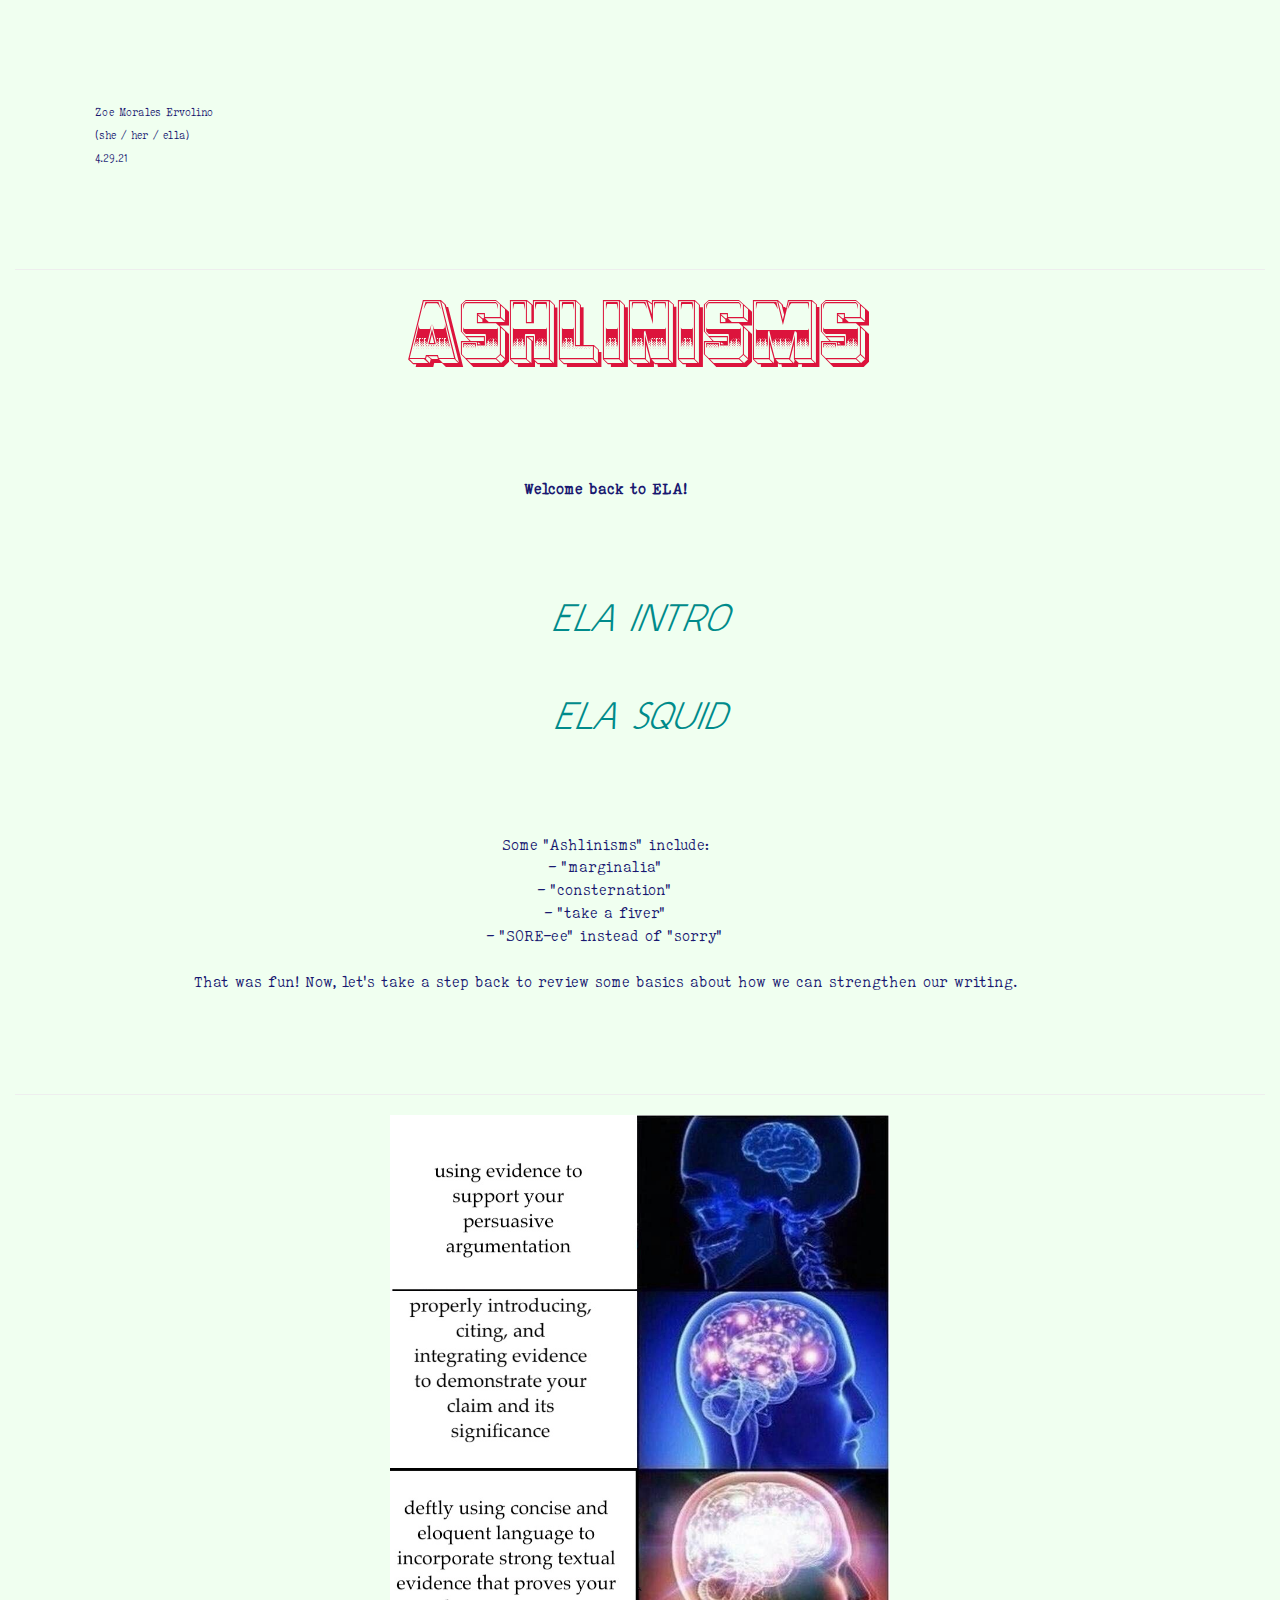
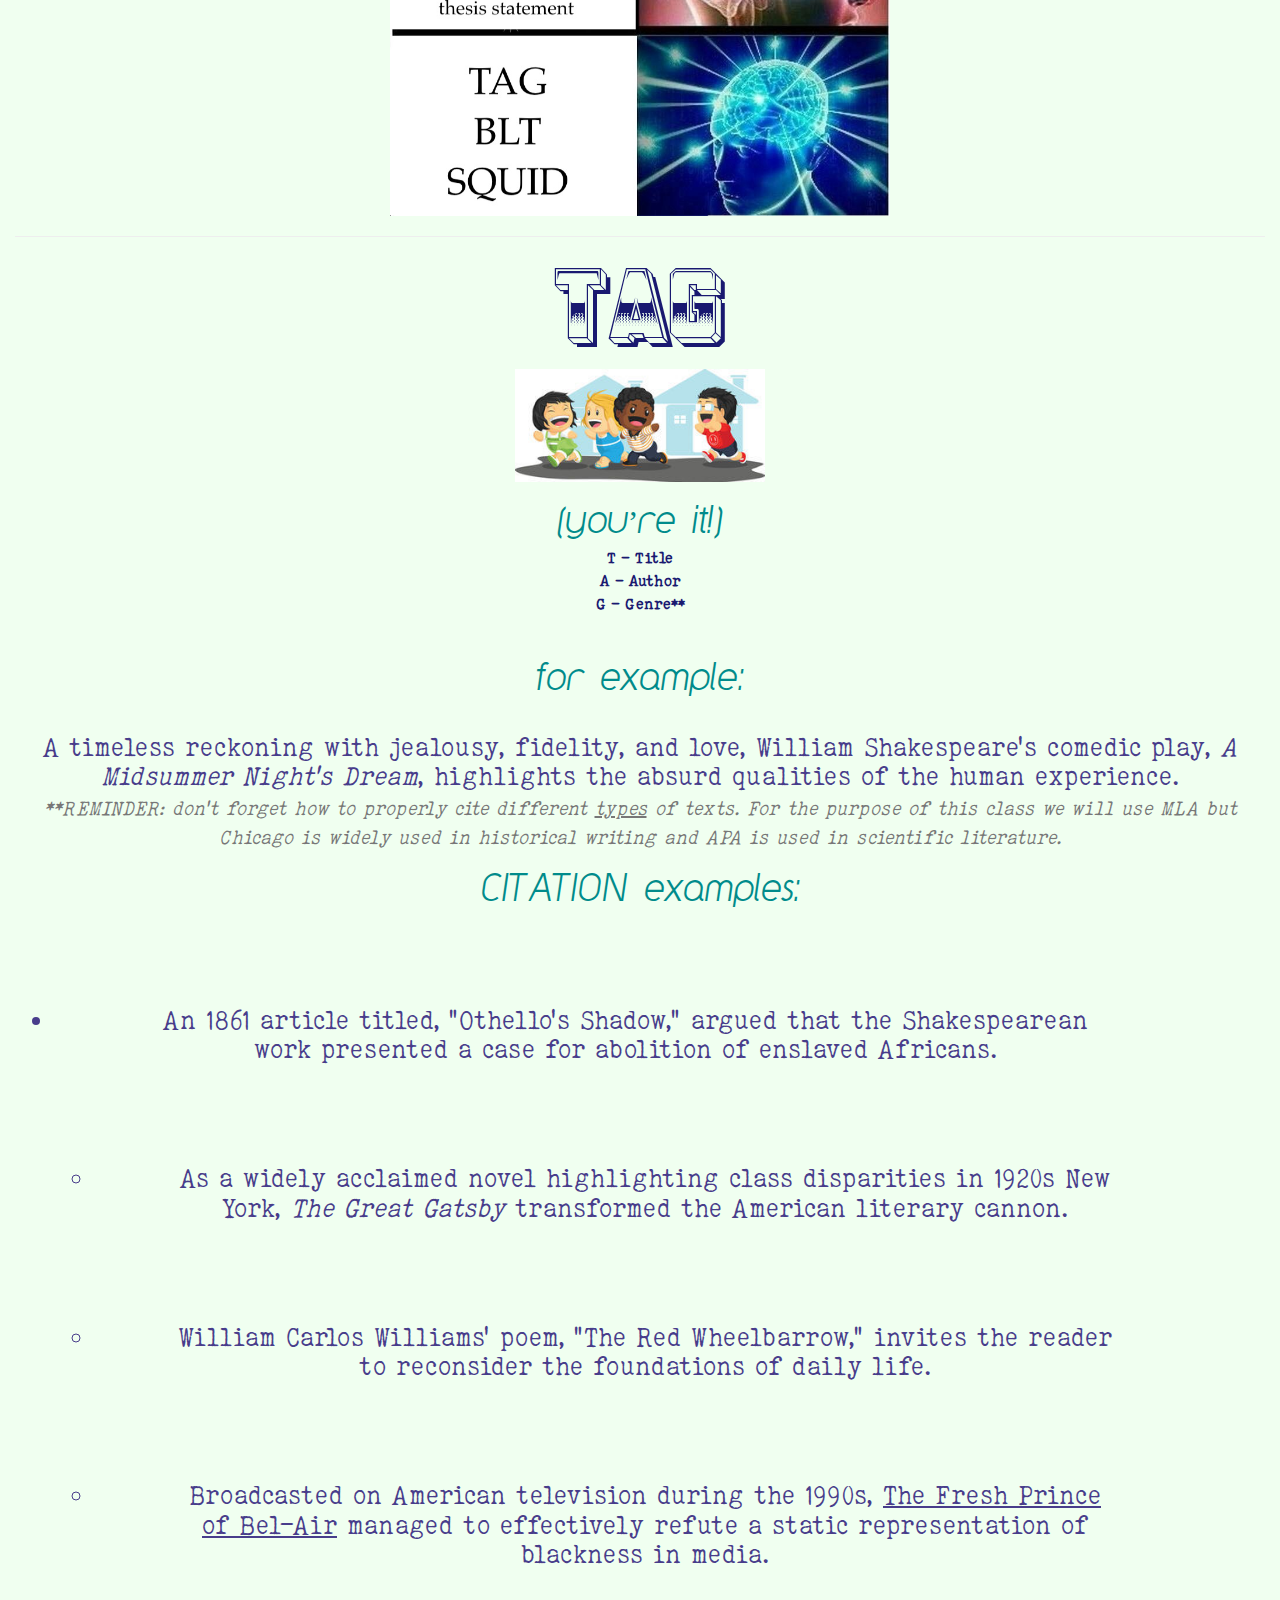
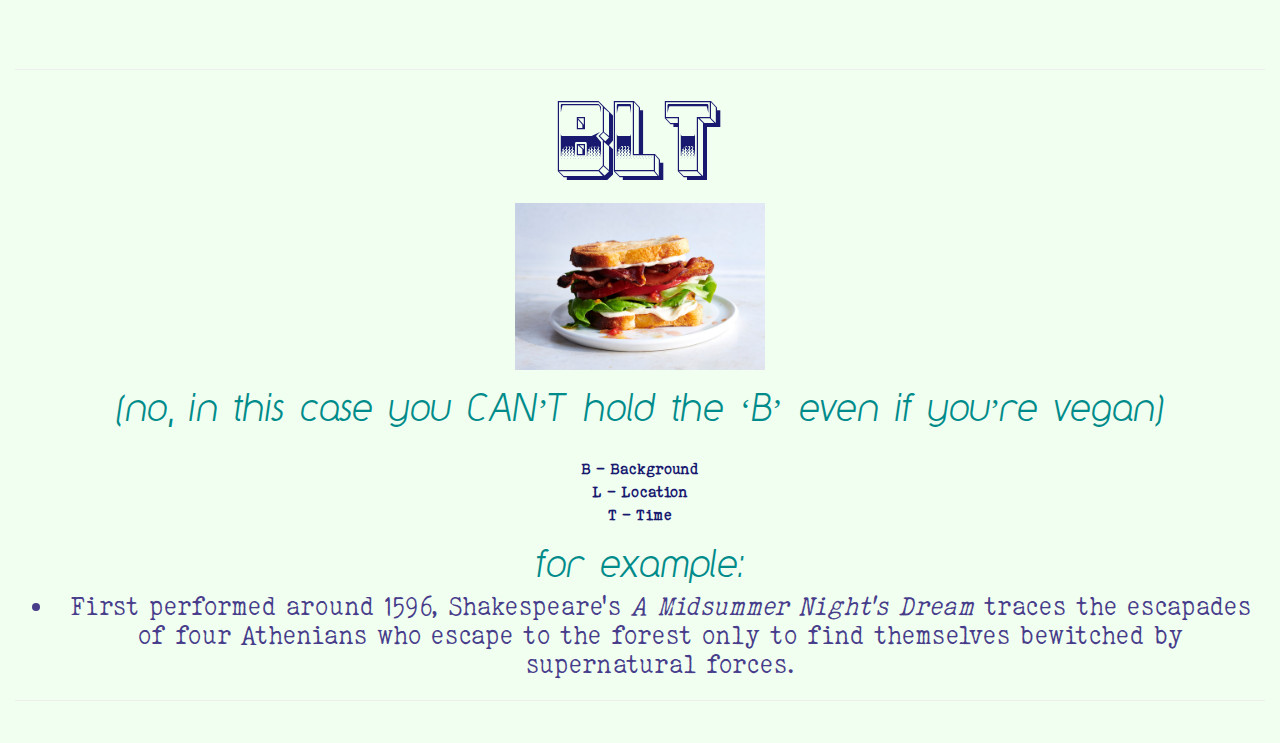
